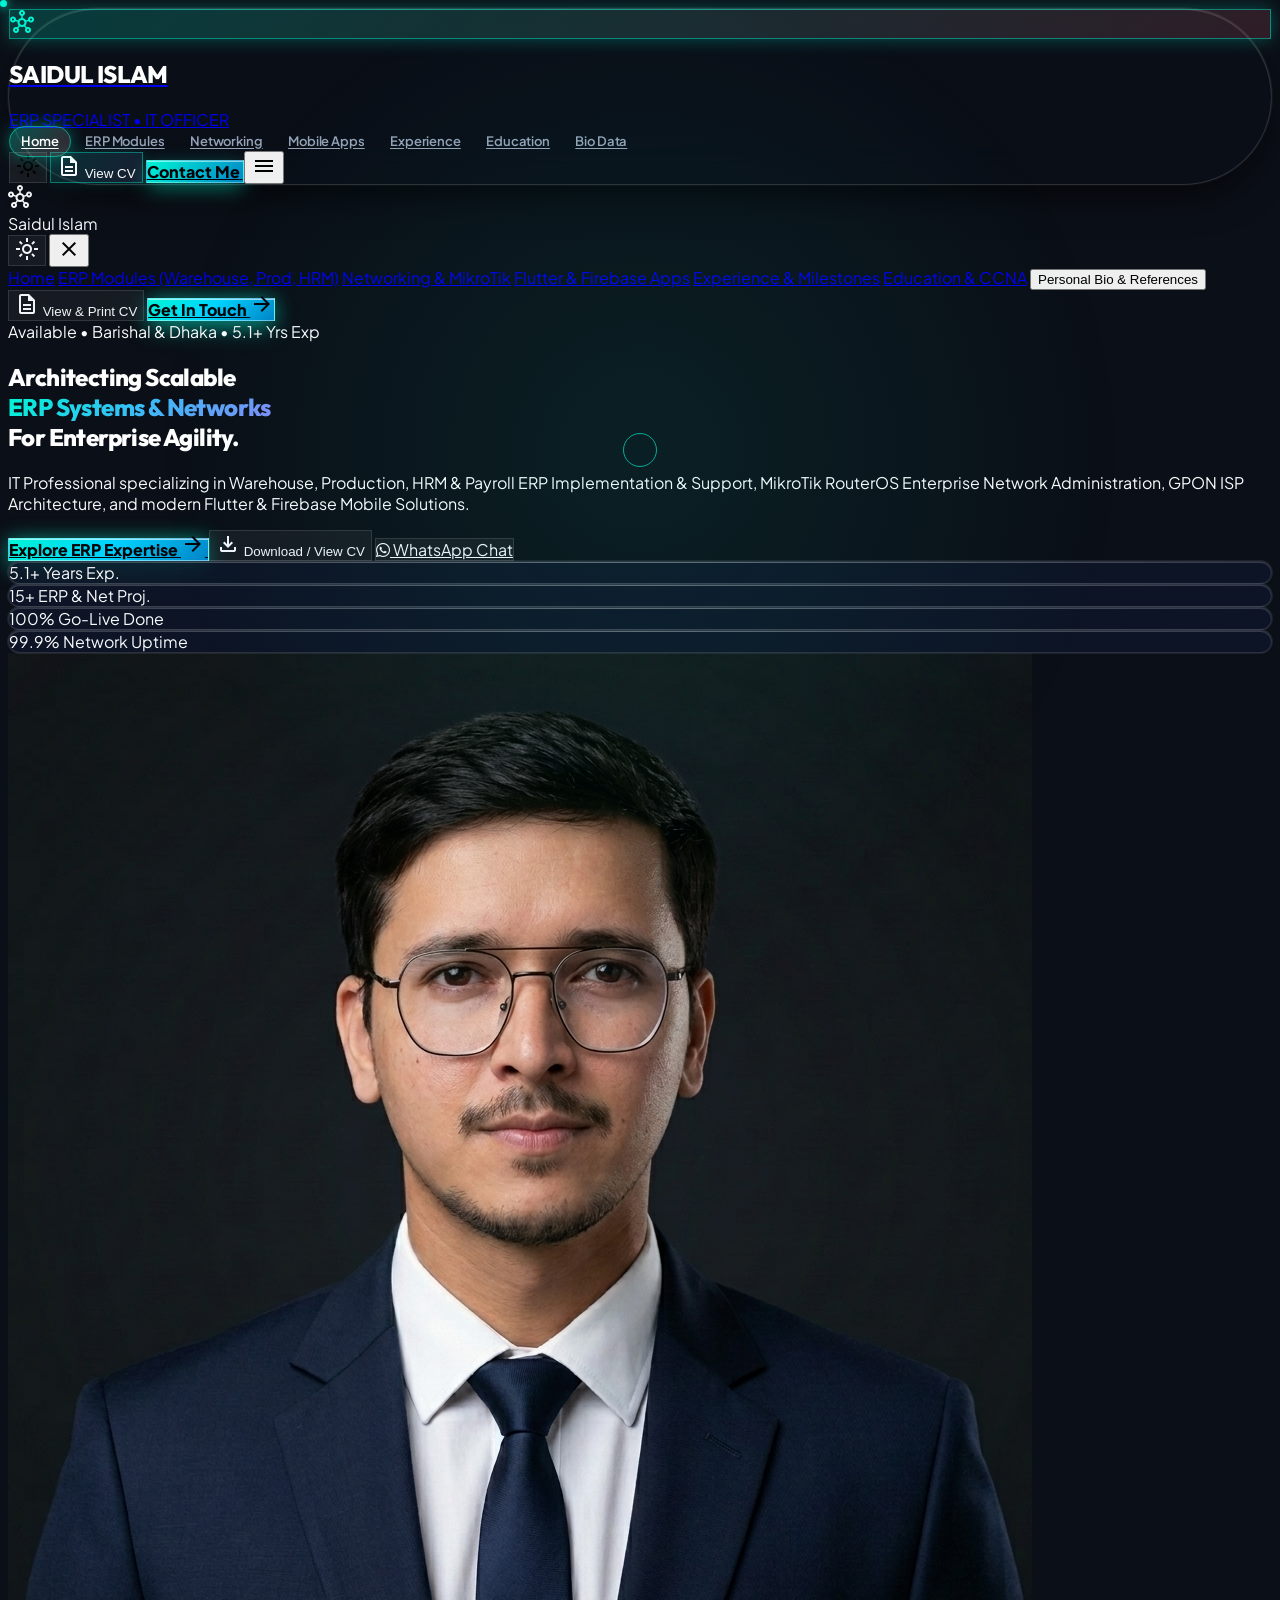
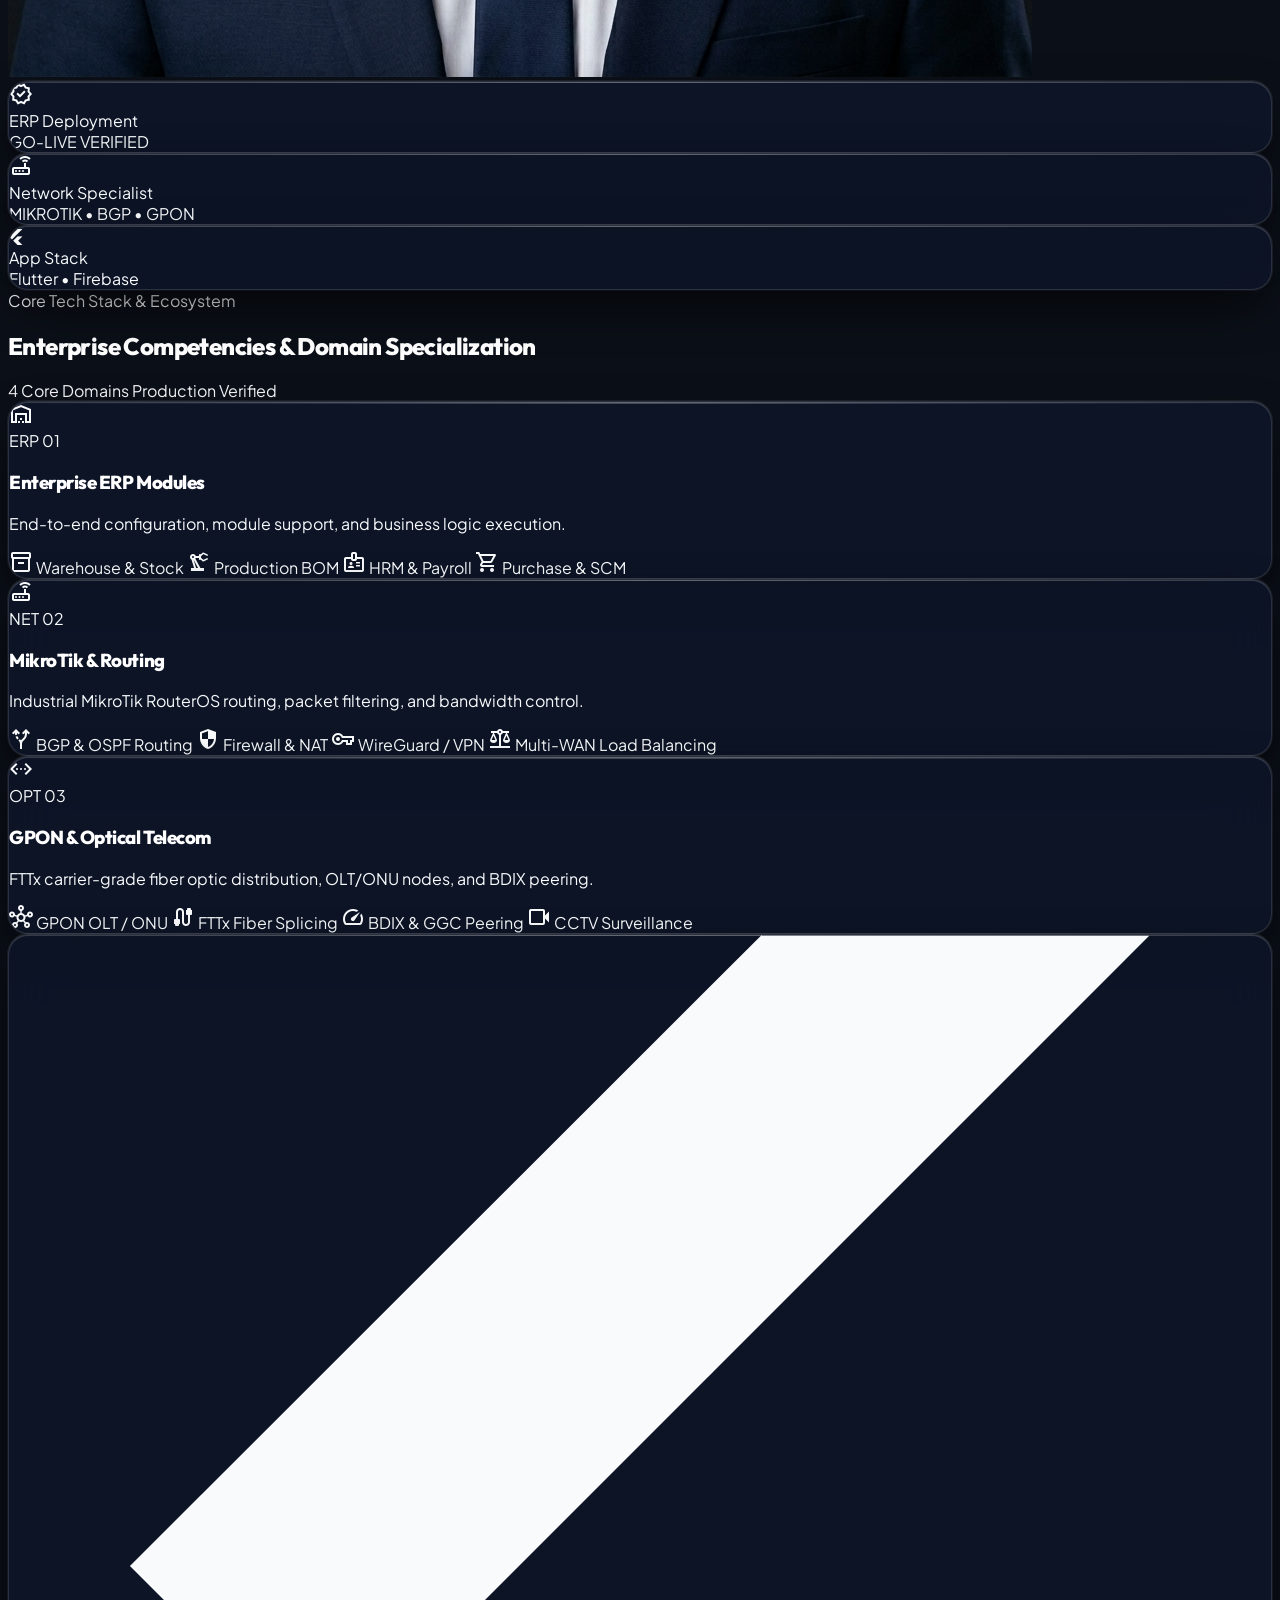
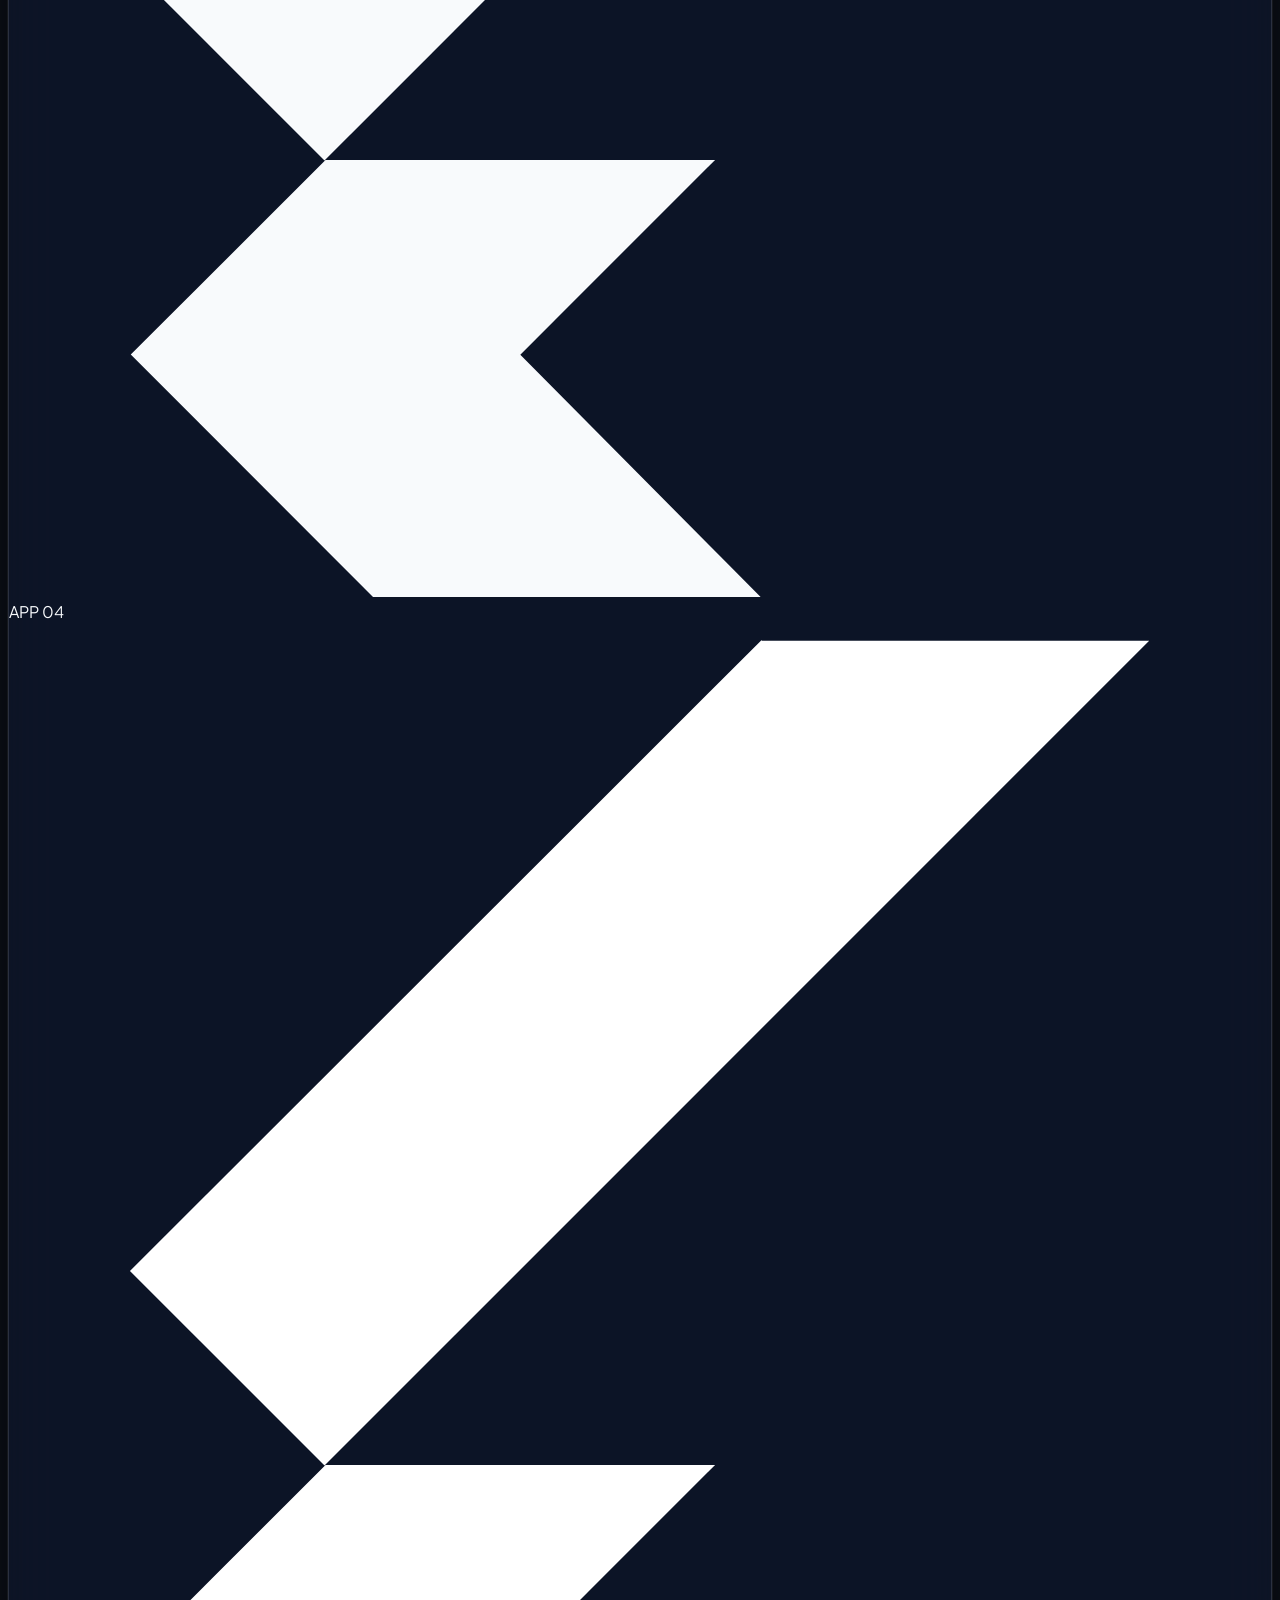
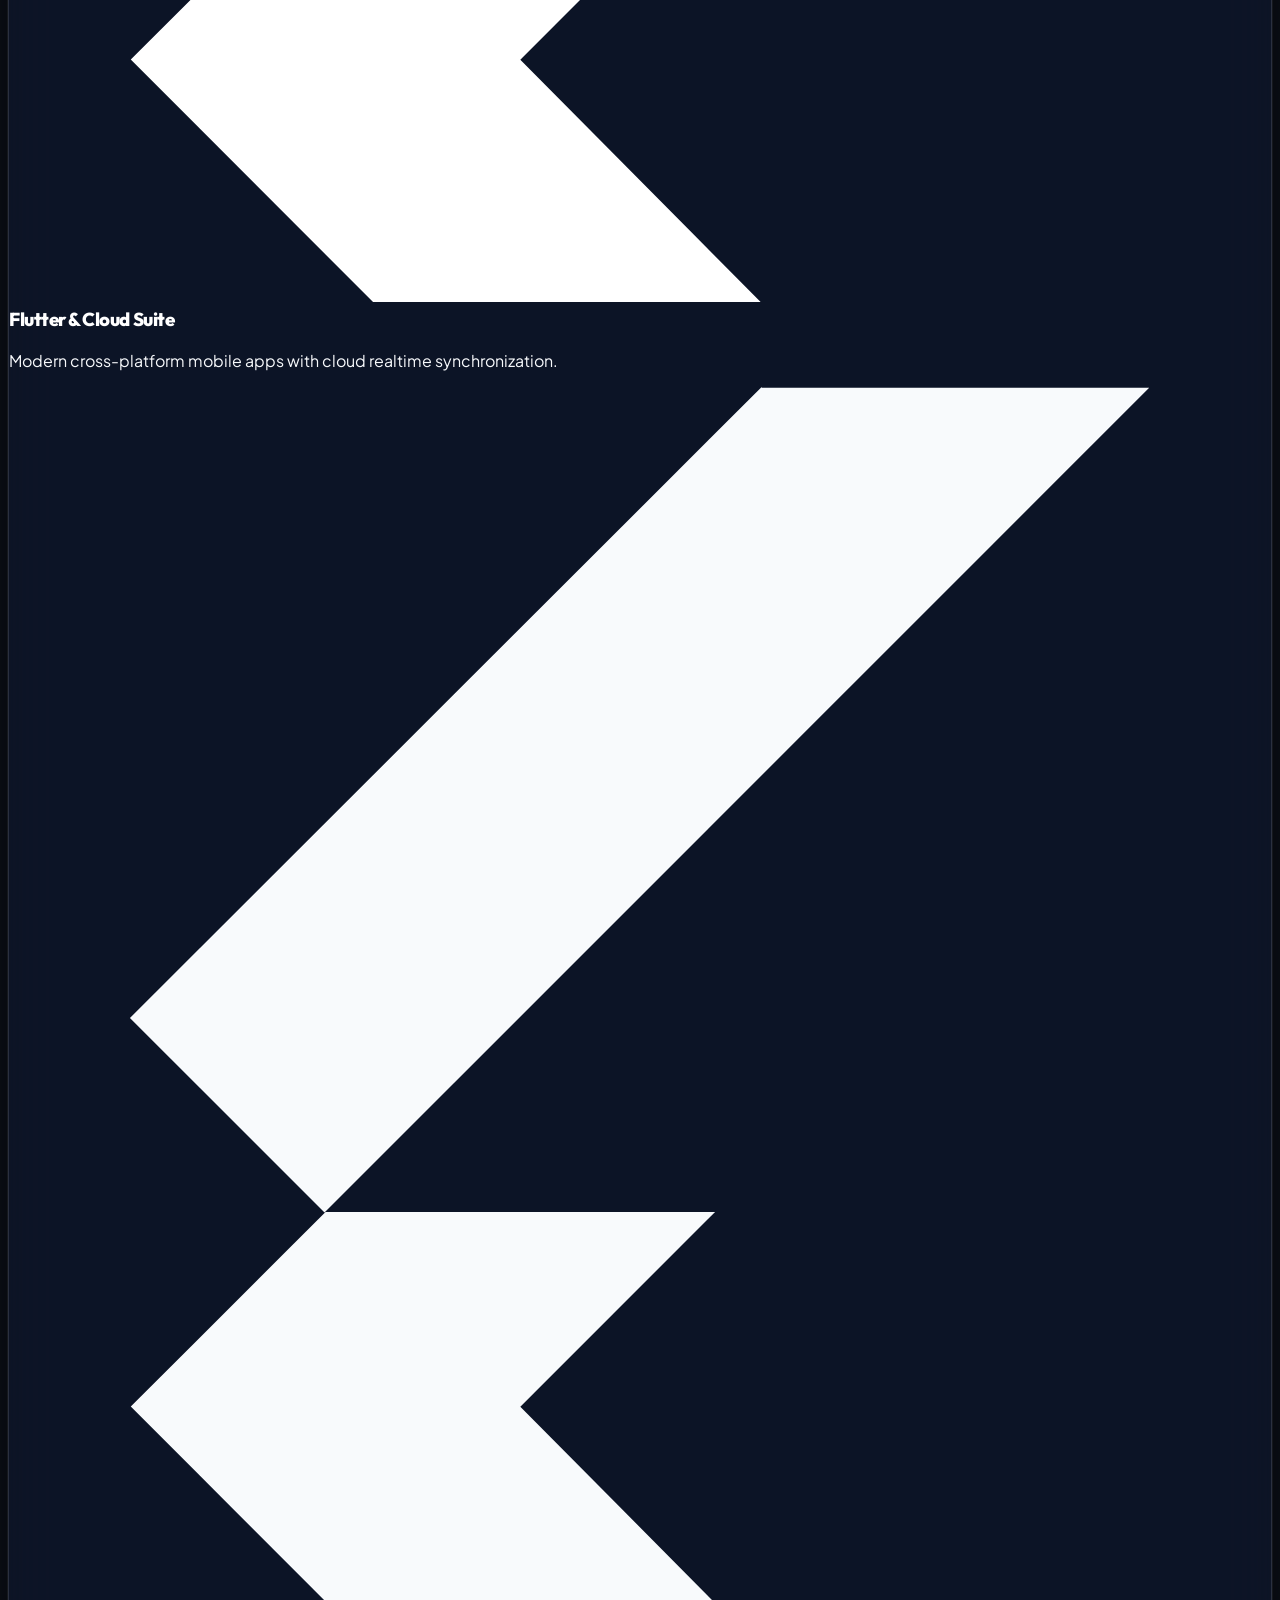
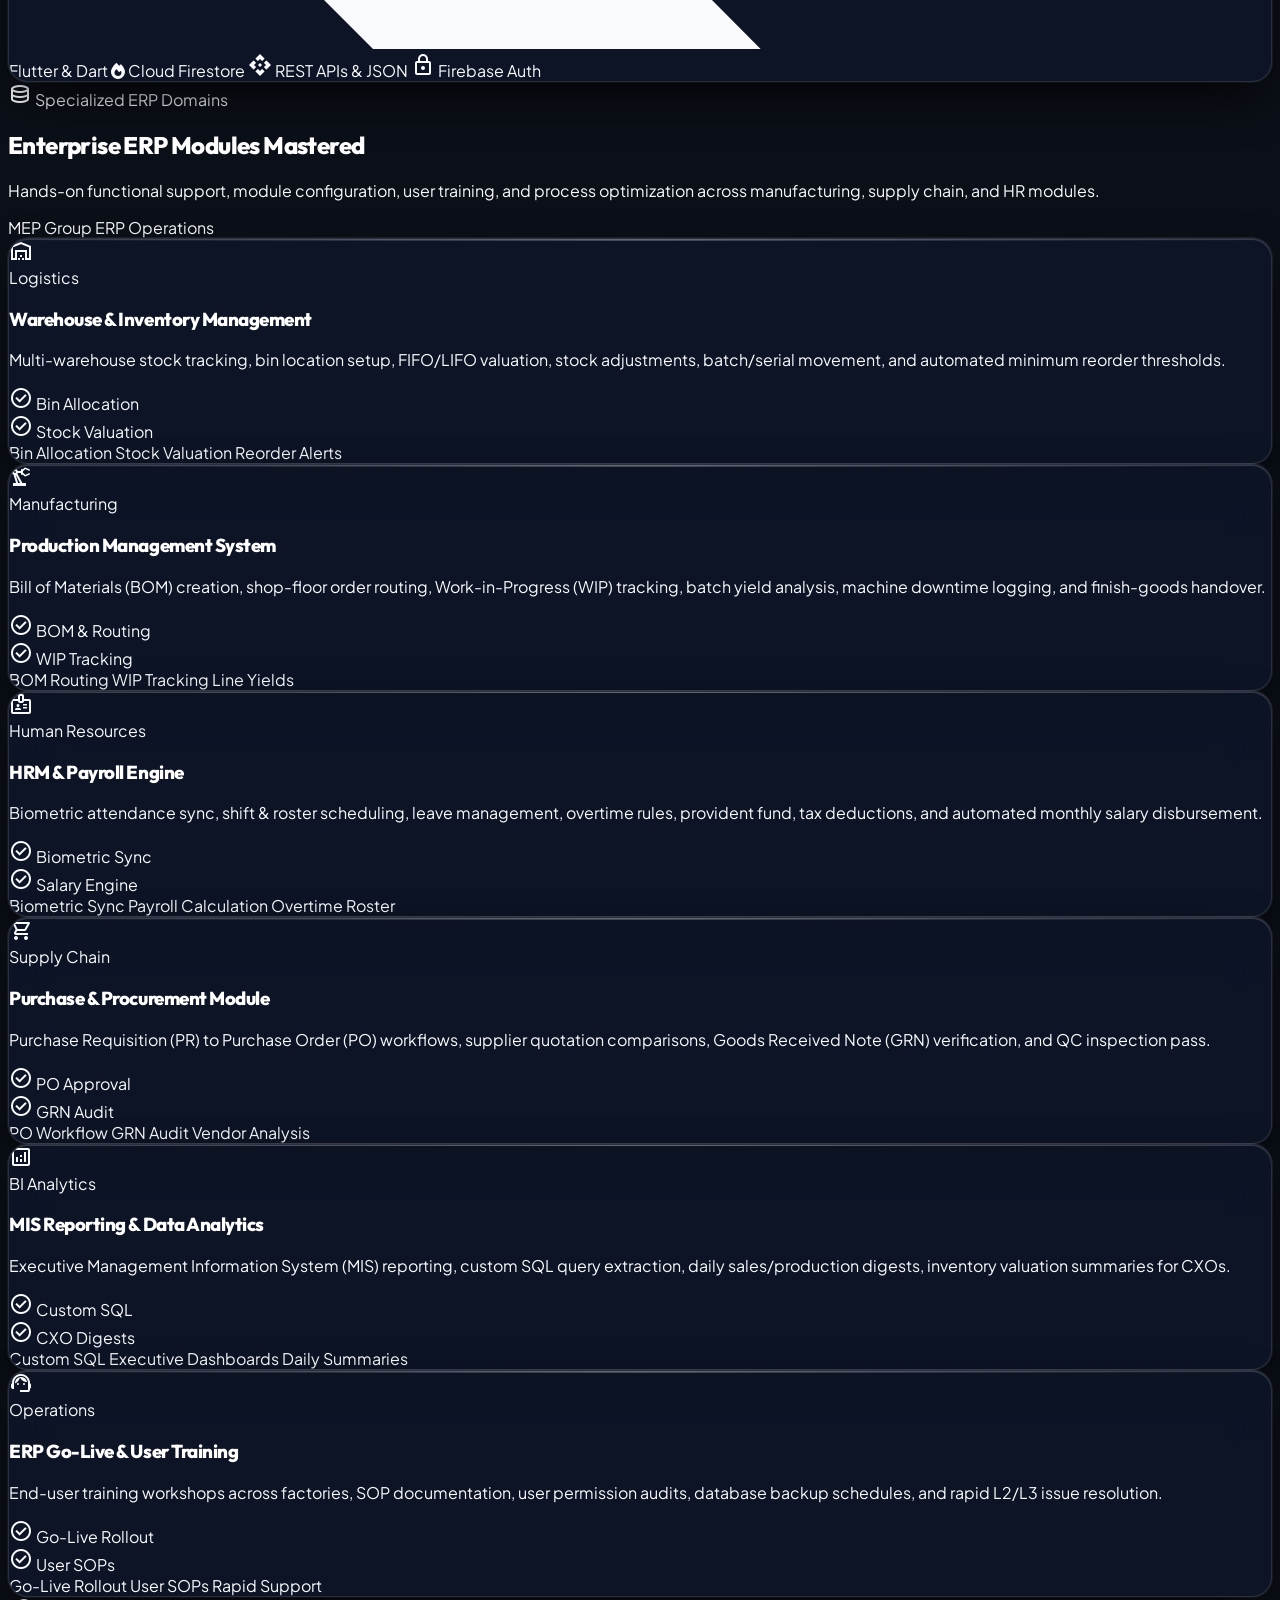
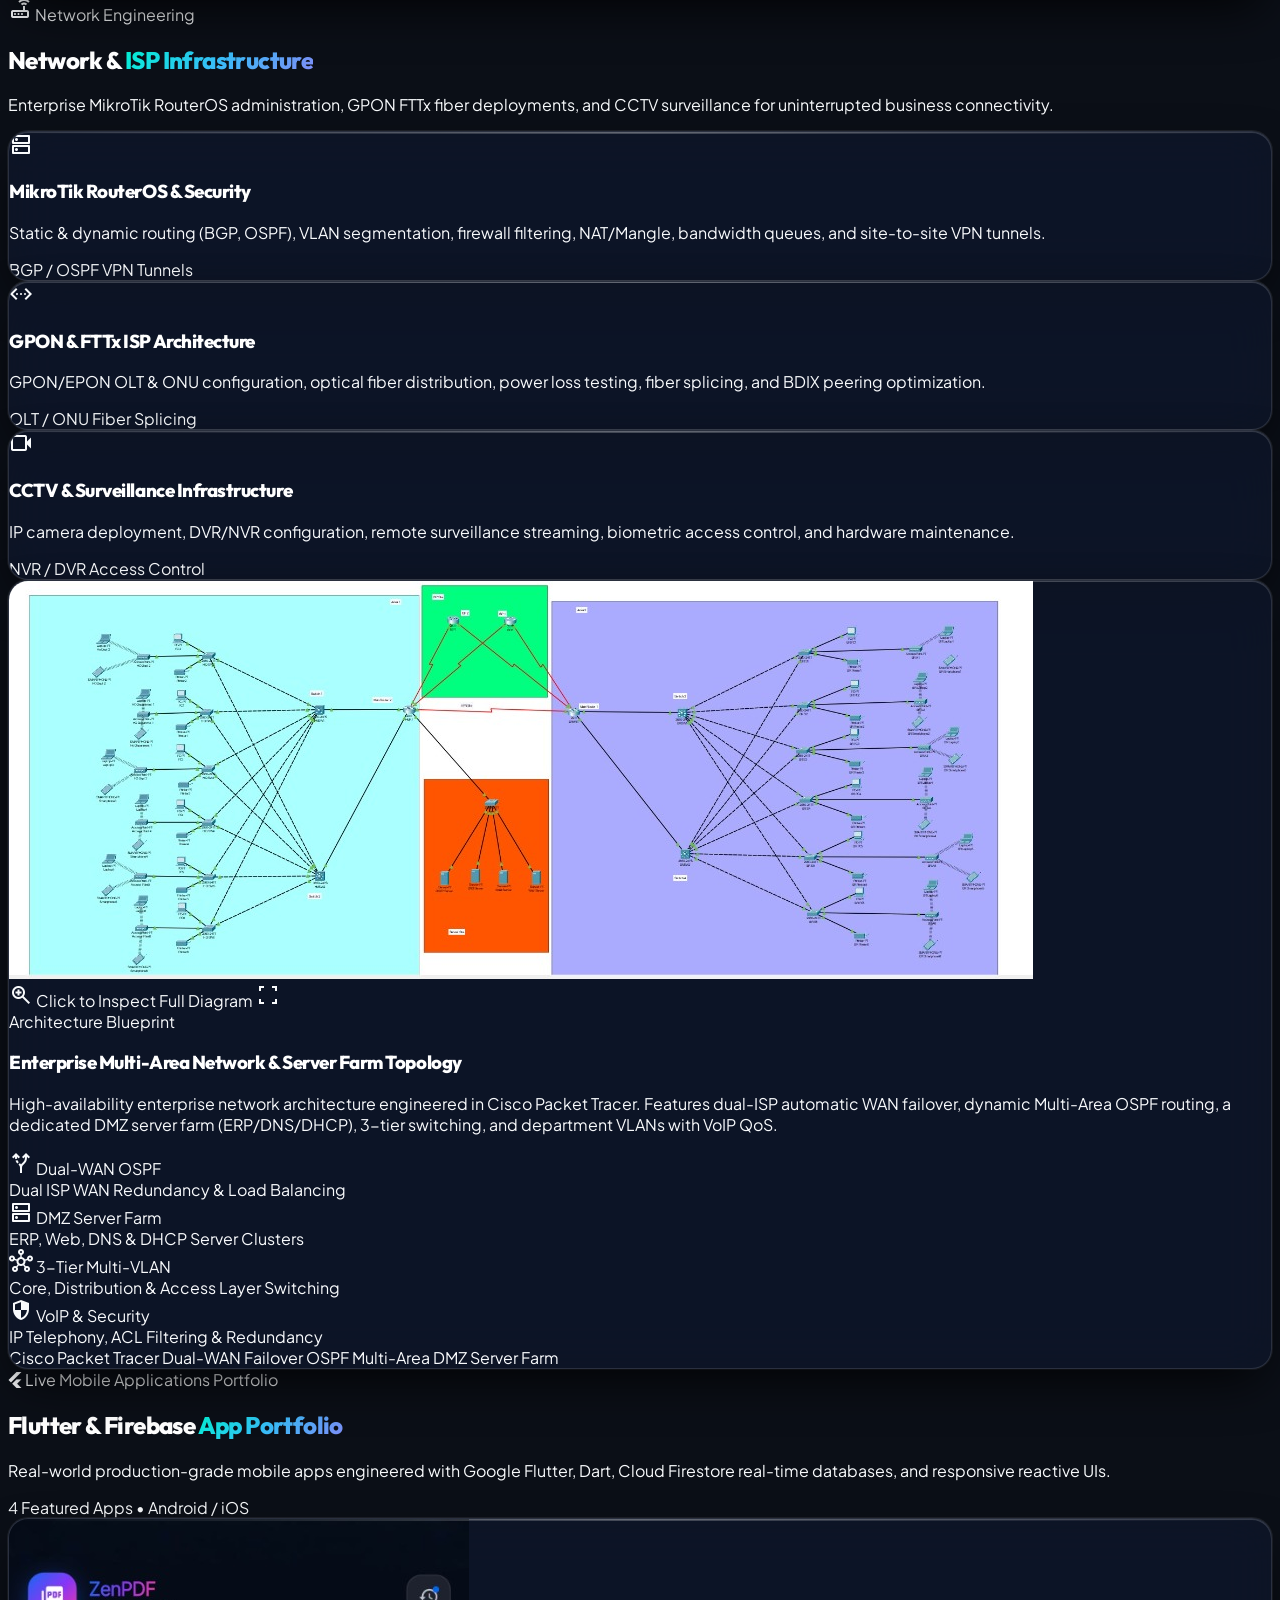
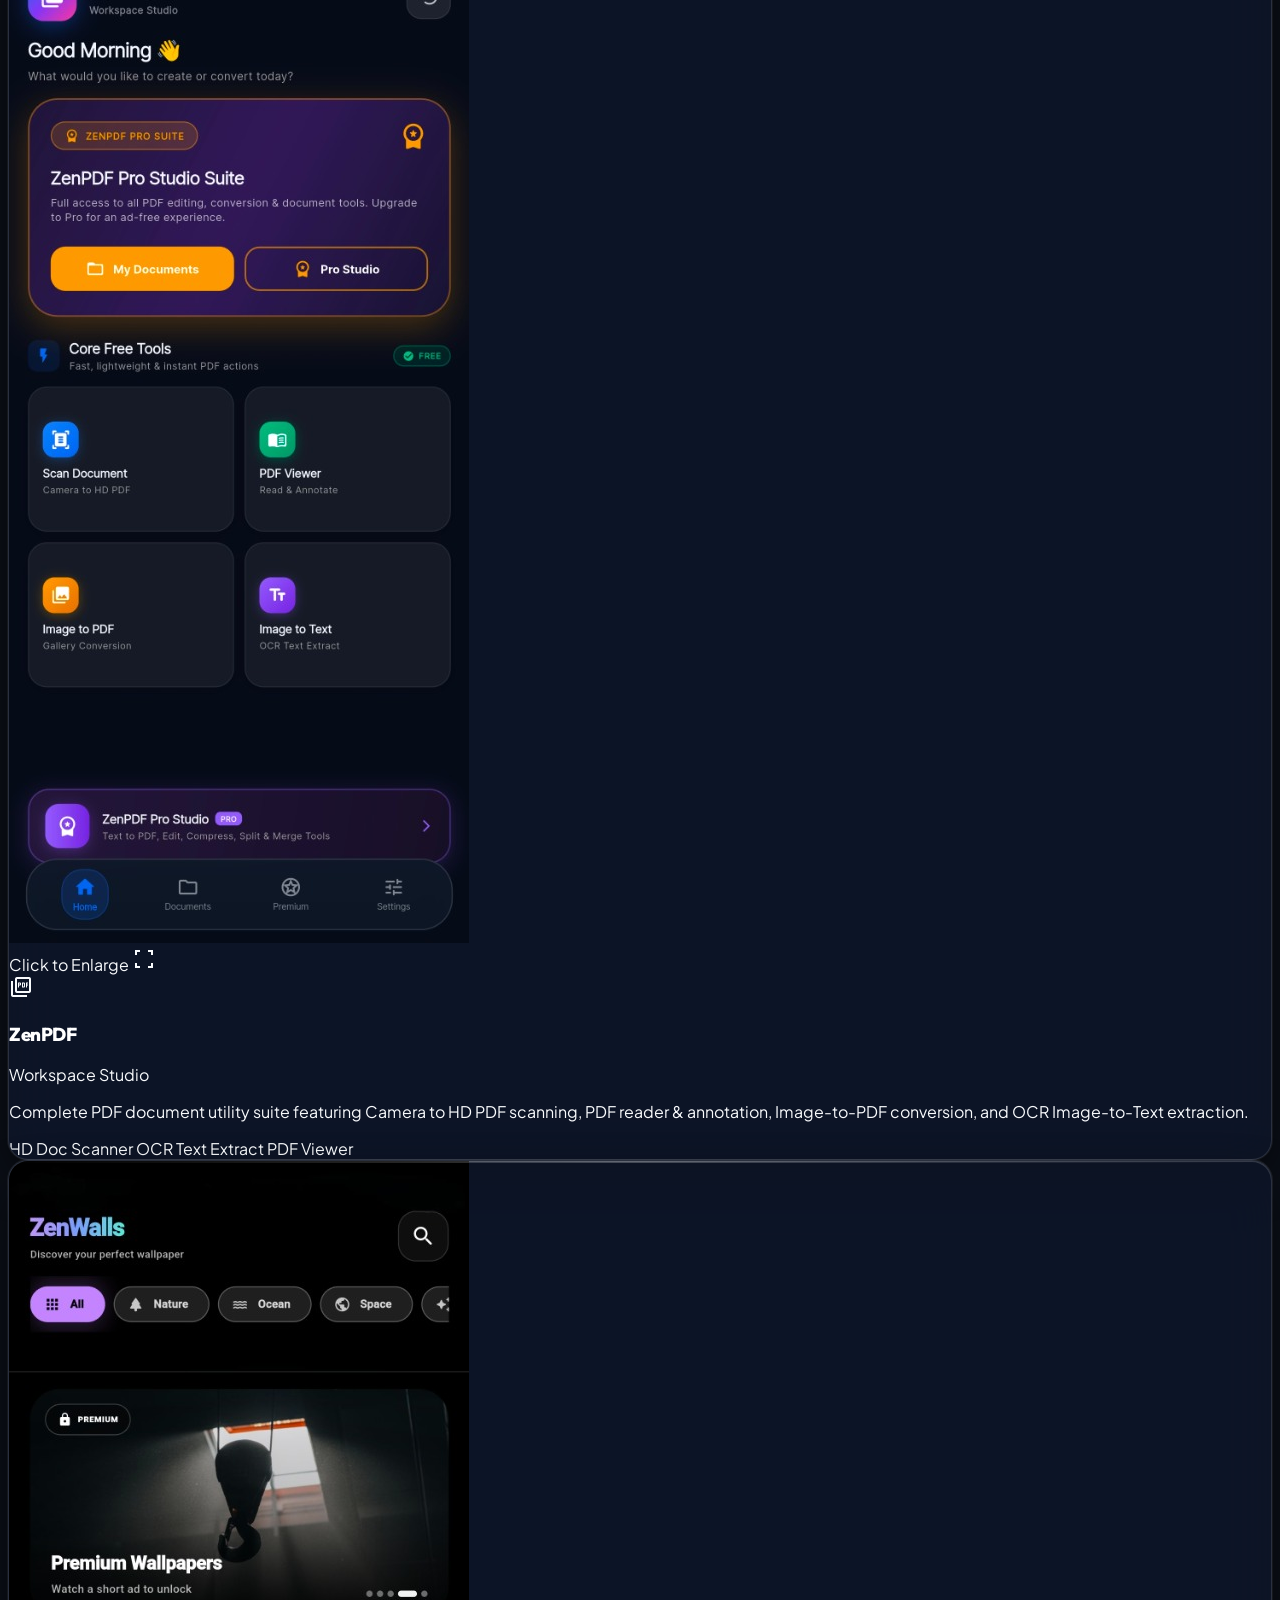
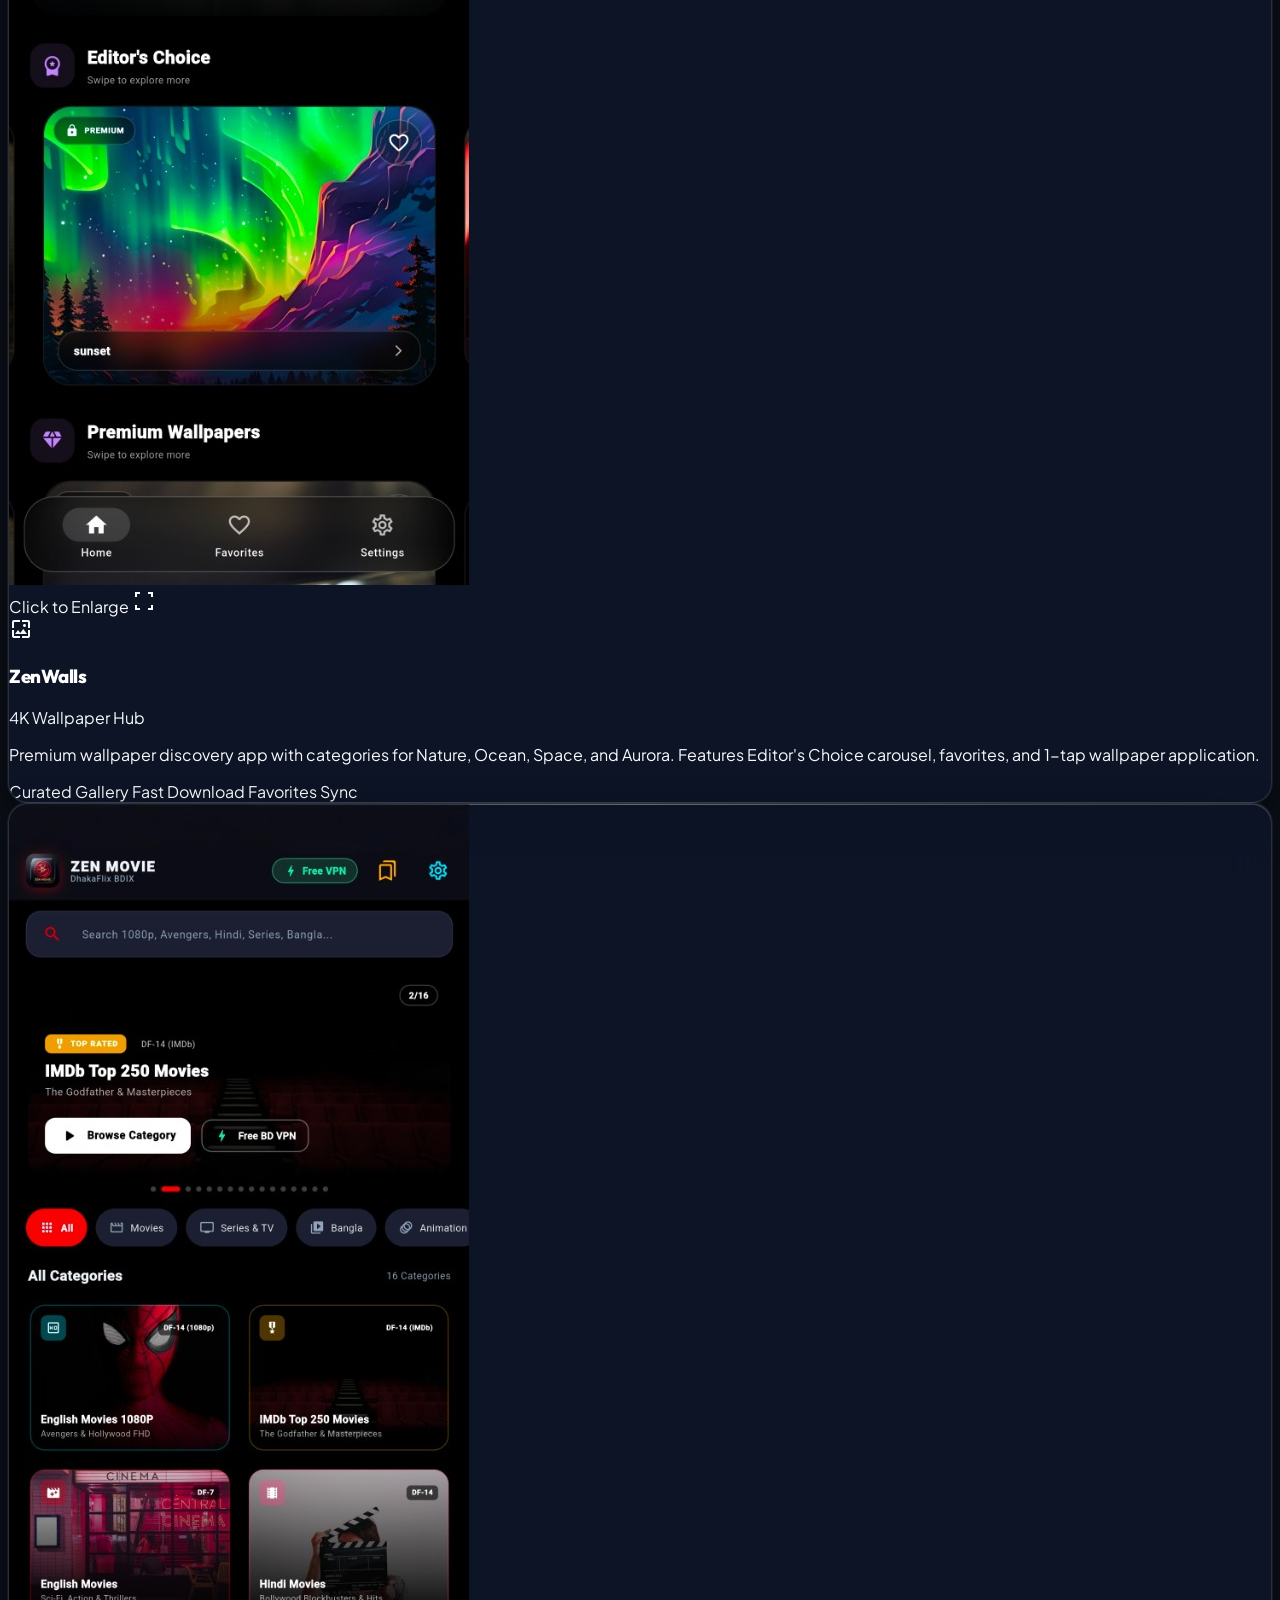
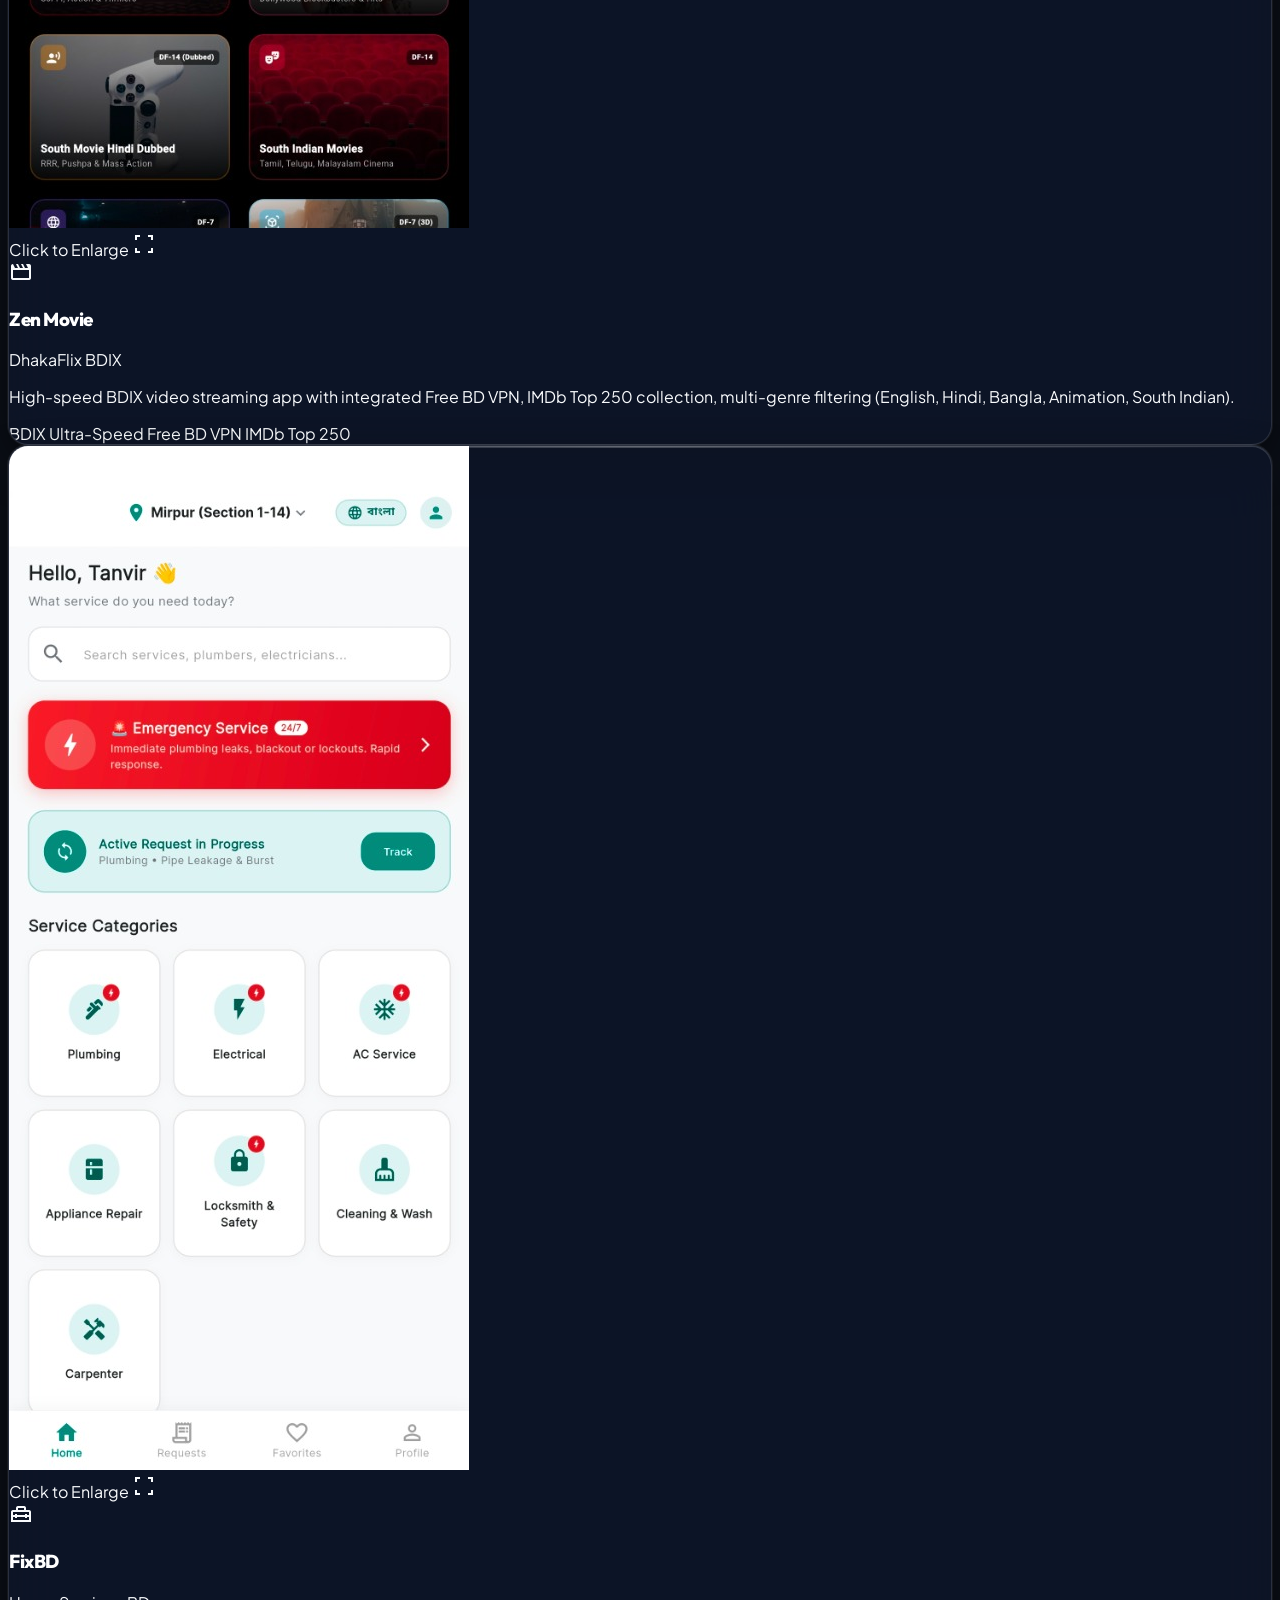
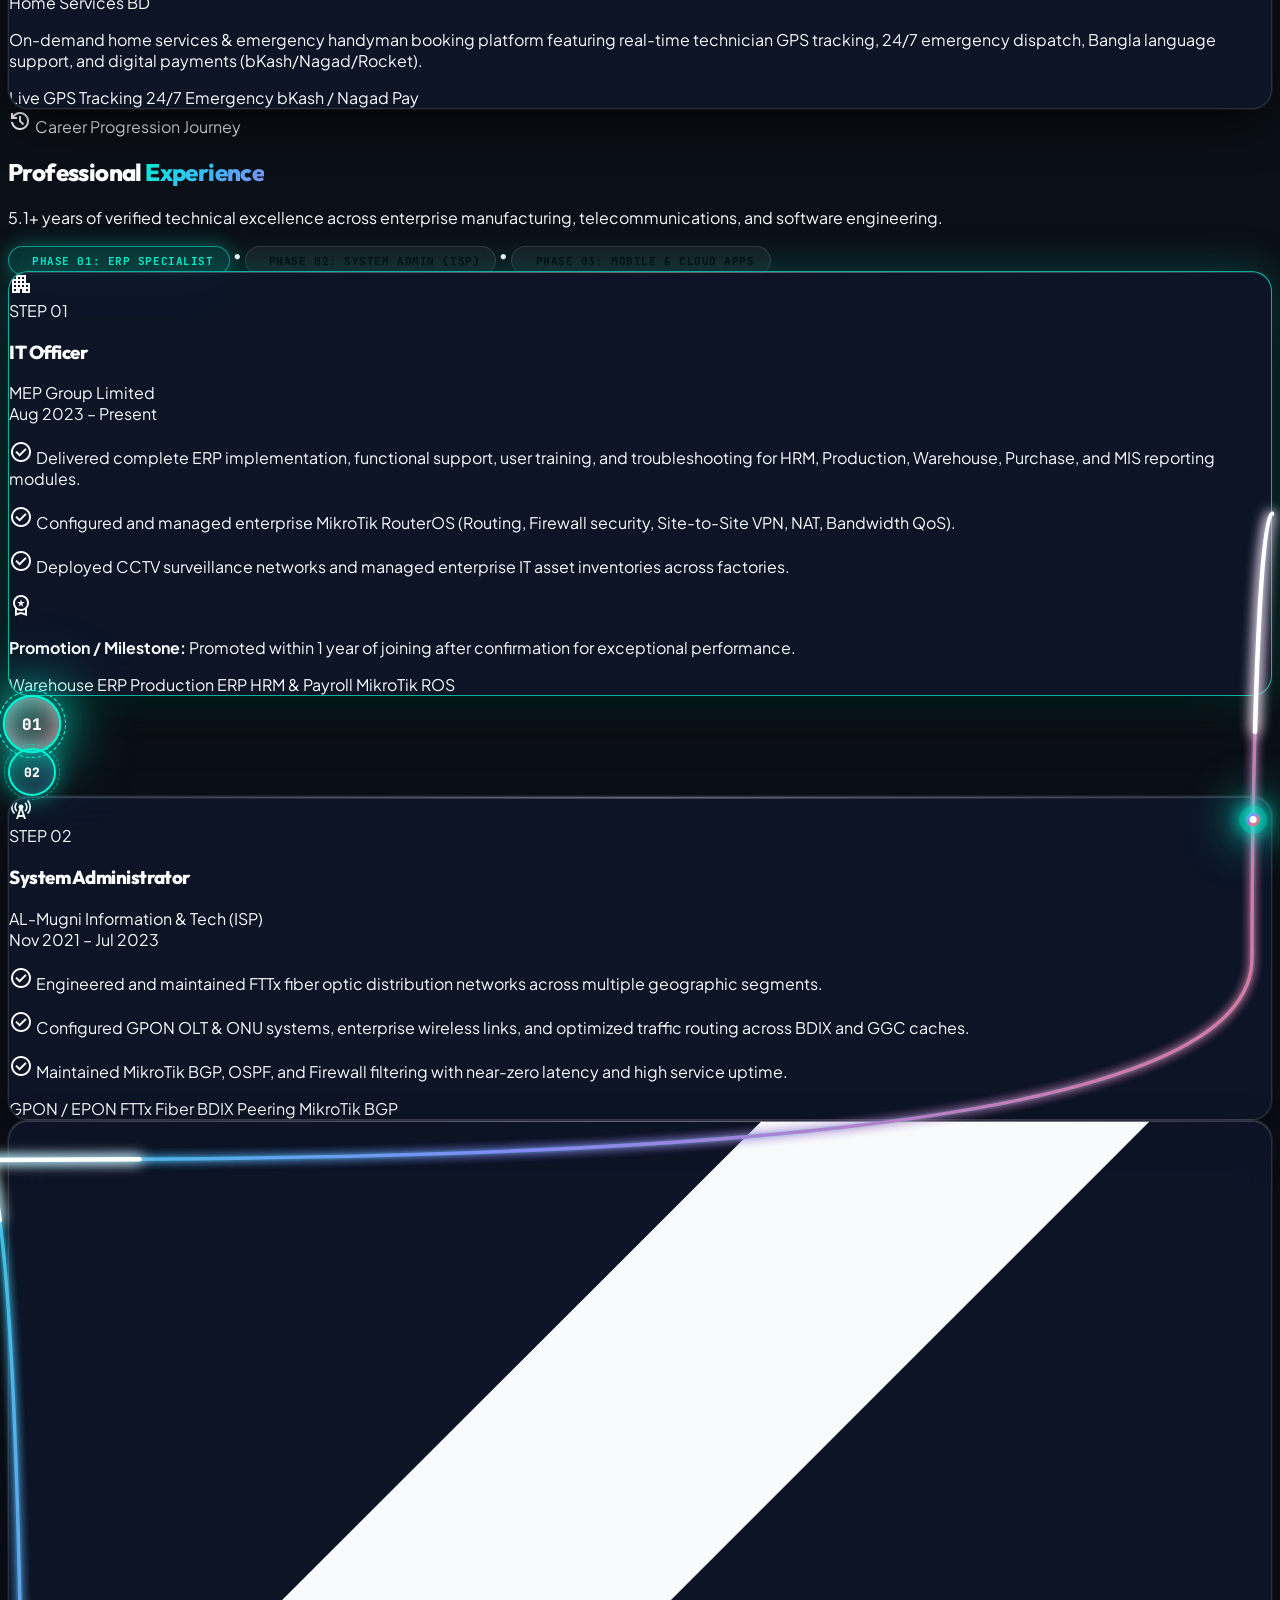
==== index.html @ 0e72897f "feat(game): add 2D sprite character animation system and mini-games suite" ====
<!DOCTYPE html>
<html class="dark" lang="en">
<head>
    <meta charset="utf-8"/>
    <meta content="width=device-width, initial-scale=1.0" name="viewport"/>
    
    <!-- Primary SEO Meta Tags -->
    <title>Saidul Islam | ERP Support Specialist, Network Administrator & IT Officer</title>
    <meta name="title" content="Saidul Islam | ERP Support Specialist, Network Administrator & IT Officer"/>
    <meta name="description" content="Portfolio of Saidul Islam - Experienced ERP Support Specialist & IT Professional specializing in Warehouse Management, Production Systems, HRM & Payroll, MikroTik RouterOS, GPON FTTx, and Flutter & Firebase App Development."/>
    <meta name="author" content="Saidul Islam (Oli)"/>
    <meta name="keywords" content="Saidul Islam, ERP Support Specialist, Warehouse Management, Production ERP, HRM Payroll, IT Officer, Network Administrator, MikroTik RouterOS, GPON FTTx, Flutter Developer, Firebase, MEP Group, Barisal, Dhaka, Bangladesh"/>
    <meta name="robots" content="index, follow"/>
    <link rel="canonical" href="https://saidulislam.dev/"/>

    <!-- Fonts and Icons -->
    <link href="https://fonts.googleapis.com" rel="preconnect"/>
    <link crossorigin="" href="https://fonts.gstatic.com" rel="preconnect"/>
    <link href="https://fonts.googleapis.com/css2?family=JetBrains+Mono:wght@400;500;600;700&family=Outfit:wght@400;500;600;700;800;900&family=Plus+Jakarta+Sans:wght@300;400;500;600;700;800&display=swap" rel="stylesheet"/>
    <link href="https://fonts.googleapis.com/css2?family=Material+Symbols+Outlined:wght,FILL@100..700,0..1&display=swap" rel="stylesheet"/>
    <link rel="stylesheet" href="https://cdnjs.cloudflare.com/ajax/libs/font-awesome/6.5.1/css/all.min.css"/>

    <!-- HTML2PDF for Ultra-Reliable PDF Generation (Local with CDN Fallback) -->
    <script src="assets/js/html2pdf.bundle.min.js?v=3.2.0"></script>
    <script>
      if (typeof html2pdf === 'undefined') {
        document.write('<script src="https://cdnjs.cloudflare.com/ajax/libs/html2pdf.js/0.10.1/html2pdf.bundle.min.js"><\/script>');
      }
    </script>

    <!-- Three.js CDN for Interactive 3D Enterprise Network Mesh -->
    <script src="https://cdnjs.cloudflare.com/ajax/libs/three.js/r128/three.min.js"></script>

    <!-- Tailwind CSS with custom styling tokens -->
    <script src="https://cdn.tailwindcss.com?plugins=forms,container-queries"></script>
    <script>
      tailwind.config = {
        darkMode: "class",
        theme: {
          extend: {
            colors: {
              "brand-cyan": "#00f5d4",
              "brand-indigo": "#818cf8",
              "brand-amber": "#f59e0b",
              "brand-emerald": "#10b981",
              "brand-sakura": "#fb7185",
              "bg-deep": "#020408",
              "bg-surface": "#060a14",
              "bg-card": "rgba(8, 14, 30, 0.74)",
              "text-muted": "#94a3b8",
            },
            fontFamily: {
              "sans": ["Plus Jakarta Sans", "sans-serif"],
              "heading": ["Outfit", "sans-serif"],
              "mono": ["JetBrains Mono", "monospace"]
            }
          },
        },
      }
    </script>

    <!-- Distinctive Custom CSS System -->
    <link rel="stylesheet" href="assets/css/style.css"/>

    <!-- Open Graph / Social Media -->
    <meta property="og:type" content="profile"/>
    <meta property="og:url" content="https://saidulislam.dev/"/>
    <meta property="og:title" content="Saidul Islam | ERP Support Specialist & IT Officer"/>
    <meta property="og:description" content="4.8+ Years hands-on expertise in Warehouse, Production, HRM & Payroll ERP Systems, MikroTik Network Administration, and Flutter & Firebase Mobile Solutions."/>
    <meta property="og:image" content="assets/images/saidul-avatar.jpg"/>

    <!-- Schema.org JSON-LD Structured Data -->
    <script type="application/ld+json">
    {
      "@context": "https://schema.org",
      "@type": "Person",
      "name": "Saidul Islam",
      "alternateName": "Saidul Islam Oli",
      "jobTitle": "ERP Support Specialist & IT Officer",
      "worksFor": {
        "@type": "Organization",
        "name": "MEP Group"
      },
      "url": "https://saidulislam.dev/",
      "image": "assets/images/saidul-avatar.jpg",
      "email": "mailto:saidulislamoli009@gmail.com",
      "telephone": "+8801799239023",
      "address": {
        "@type": "PostalAddress",
        "addressLocality": "Barishal Sadar",
        "addressRegion": "Barishal",
        "addressCountry": "Bangladesh"
      },
      "sameAs": [
        "https://www.linkedin.com/in/saidul-islam-8673ba303"
      ],
      "knowsAbout": [
        "Warehouse & Inventory Management ERP",
        "Production Management System Support",
        "HRM & Payroll Engine",
        "Purchase & Procurement ERP",
        "MIS Data Analytics",
        "MikroTik RouterOS",
        "GPON FTTx ISP Infrastructure",
        "Flutter & Firebase Mobile App Development",
        "CCTV Surveillance & IT Asset Management"
      ]
    }
    </script>
</head>
<body class="bg-bg-deep font-sans text-slate-300 antialiased overflow-x-hidden min-h-screen relative selection:bg-brand-cyan/25 selection:text-white">
    
    <!-- Deep Space Aurora Glows, Global 3D Network Canvas & Dynamic Mouse Animated Spotlight -->
    <div class="fixed inset-0 z-0 pointer-events-none aurora-bg"></div>
    <div id="mouse-glow-mesh"></div>
    <div id="global-3d-canvas-container"></div>
    <div class="fixed top-0 left-0 w-full h-full z-0 opacity-20 pointer-events-none grid-matrix"></div>
    
    <div class="relative z-10 flex min-h-screen w-full flex-col">

    <!-- =========================================================================
         1. FLOATING CYBER-GLASS NAVBAR (RESPONSIVE & COMPACT)
         ========================================================================= -->
    <div class="sticky top-2.5 sm:top-3.5 z-50 px-2 sm:px-4 md:px-6 w-full flex justify-center">
        <header class="portfolio-navbar-capsule max-w-[1240px] w-full flex items-center justify-between px-3 sm:px-4.5 py-1.5 sm:py-2 transition-all duration-300 gap-2 sm:gap-4">
            
            <!-- Brand Monogram -->
            <a href="#home" class="flex items-center gap-2.5 group shrink-0" aria-label="Saidul Islam Home">
                <div class="nav-brand-badge size-8 sm:size-8.5 flex items-center justify-center rounded-xl border text-primary shrink-0">
                    <span class="material-symbols-outlined text-lg sm:text-xl transition-transform duration-300 group-hover:rotate-12">hub</span>
                </div>
                <div class="flex flex-col shrink-0 justify-center">
                    <div class="flex items-center gap-1.5 whitespace-nowrap leading-tight">
                        <h2 class="nav-brand-title text-white text-xs sm:text-[13px] font-black tracking-tight font-heading group-hover:text-primary transition-colors">
                            SAIDUL ISLAM
                        </h2>
                        <span class="relative flex h-2 w-2 shrink-0">
                            <span class="animate-ping absolute inline-flex h-full w-full rounded-full bg-emerald-400 opacity-75"></span>
                            <span class="relative inline-flex rounded-full h-2 w-2 bg-emerald-500"></span>
                        </span>
                    </div>
                    <span class="nav-brand-subtitle text-[8.5px] sm:text-[9px] font-mono font-semibold text-slate-400 tracking-wider uppercase whitespace-nowrap group-hover:text-slate-300 transition-colors leading-tight mt-0.5">
                        ERP SPECIALIST <span class="text-primary font-bold">&bull;</span> IT OFFICER
                    </span>
                </div>
            </a>

            <!-- Desktop Navigation Links (Responsive, Single-Line, Clean Spacing) -->
            <nav class="hidden xl:flex items-center gap-0.5 p-1 rounded-full bg-white/[0.03] border border-white/5 shrink-0">
                <a class="nav-link-pill" href="#home">Home</a>
                <a class="nav-link-pill" href="#erp-core">ERP Modules</a>
                <a class="nav-link-pill" href="#networking">Networking</a>
                <a class="nav-link-pill" href="#flutter-hub">Mobile Apps</a>
                <a class="nav-link-pill" href="#experience">Experience</a>
                <a class="nav-link-pill" href="#education">Education</a>
                <a class="nav-link-pill open-bio-btn cursor-pointer" href="#profile">Bio Data</a>
            </nav>

            <!-- Actions (Theme Toggle, View CV, Contact) -->
            <div class="flex items-center gap-1.5 sm:gap-2 shrink-0">
                
                <!-- Theme Toggle Button -->
                <button class="theme-toggle-btn nav-action-btn size-8 sm:size-8.5 rounded-xl flex items-center justify-center cursor-pointer text-slate-300 hover:text-white transition-all shrink-0" title="Toggle Light / Dark Mode" aria-label="Toggle Theme">
                    <span class="material-symbols-outlined text-base sm:text-lg theme-icon transition-transform duration-300">light_mode</span>
                </button>

                <!-- View CV Button -->
                <button class="hidden sm:flex open-resume-btn nav-cv-btn px-3.5 py-1.5 rounded-xl text-xs font-bold items-center gap-1.5 cursor-pointer transition-all whitespace-nowrap shrink-0">
                    <span class="material-symbols-outlined text-xs text-primary">description</span>
                    <span>View CV</span>
                </button>
                
                <!-- Contact Me Button -->
                <a class="hidden lg:inline-flex nav-contact-btn px-4 py-1.5 rounded-xl text-xs font-black shadow-lg transition-all whitespace-nowrap shrink-0" href="#contact">
                    <span>Contact Me</span>
                </a>

                <!-- Mobile Menu Toggle -->
                <button id="mobile-menu-btn" class="xl:hidden flex items-center justify-center p-1 text-slate-300 hover:text-white transition-colors cursor-pointer shrink-0" aria-label="Toggle Menu">
                    <span class="material-symbols-outlined text-2xl">menu</span>
                </button>
            </div>
        </header>
    </div>

    <!-- Mobile Slide Drawer -->
    <div id="mobile-nav-menu" class="fixed inset-0 z-[60] bg-[#030712]/95 backdrop-blur-2xl transform translate-x-full transition-transform duration-300 pointer-events-none lg:hidden flex flex-col">
        <div class="flex items-center justify-between px-6 py-5 border-b border-white/10 pointer-events-auto">
            <div class="flex items-center gap-3">
                <div class="size-9 rounded-xl bg-brand-cyan/20 border border-brand-cyan/40 flex items-center justify-center text-brand-cyan">
                    <span class="material-symbols-outlined text-xl">hub</span>
                </div>
                <span class="text-white font-bold tracking-tight font-heading">Saidul Islam</span>
            </div>
            <div class="flex items-center gap-2">
                <button class="theme-toggle-btn btn-ghost-glass size-9 rounded-xl flex items-center justify-center cursor-pointer text-slate-300 hover:text-brand-cyan" title="Toggle Light / Dark Mode">
                    <span class="material-symbols-outlined text-lg theme-icon">light_mode</span>
                </button>
                <button id="mobile-close-btn" class="p-2 text-slate-300 hover:text-brand-cyan transition-colors cursor-pointer rounded-full hover:bg-white/5" aria-label="Close Menu">
                    <span class="material-symbols-outlined text-3xl">close</span>
                </button>
            </div>
        </div>
        <div class="flex-1 flex flex-col justify-center items-center gap-6 pointer-events-auto px-6 py-8">
            <a class="mobile-nav-link text-slate-200 text-lg font-bold hover:text-brand-cyan transition-colors" href="#home">Home</a>
            <a class="mobile-nav-link text-slate-200 text-lg font-bold hover:text-brand-cyan transition-colors" href="#erp-core">ERP Modules (Warehouse, Prod, HRM)</a>
            <a class="mobile-nav-link text-slate-200 text-lg font-bold hover:text-brand-cyan transition-colors" href="#networking">Networking & MikroTik</a>
            <a class="mobile-nav-link text-slate-200 text-lg font-bold hover:text-brand-cyan transition-colors" href="#flutter-hub">Flutter & Firebase Apps</a>
            <a class="mobile-nav-link text-slate-200 text-lg font-bold hover:text-brand-cyan transition-colors" href="#experience">Experience & Milestones</a>
            <a class="mobile-nav-link text-slate-200 text-lg font-bold hover:text-brand-cyan transition-colors" href="#education">Education & CCNA</a>
            <button class="open-bio-btn mobile-nav-link text-slate-200 text-lg font-bold hover:text-brand-cyan transition-colors">Personal Bio & References</button>
            
            <div class="w-full flex flex-col gap-3 mt-4 pt-4 border-t border-white/10">
                <button class="open-resume-btn btn-ghost-glass w-full py-3.5 rounded-xl text-sm font-semibold flex justify-center items-center gap-2">
                    <span class="material-symbols-outlined text-brand-cyan text-base">description</span> View & Print CV
                </button>
                <a class="mobile-nav-link btn-signature-cyan w-full py-3.5 rounded-xl text-sm font-black flex justify-center items-center gap-2" href="#contact">
                    Get In Touch <span class="material-symbols-outlined text-base">arrow_forward</span>
                </a>
            </div>
        </div>
    </div>

    <!-- =========================================================================
         MAIN CONTENT AREA
         ========================================================================= -->
    <main class="flex-1 w-full">

        <!-- =====================================================================
             2. SIGNATURE BENTO HERO SECTION
             ===================================================================== -->
        <section id="home" class="w-full flex flex-col items-center pt-6 sm:pt-8 md:pt-10 pb-20 px-4 md:px-8 lg:px-16 relative overflow-hidden">
            
            <div class="max-w-[1240px] w-full grid grid-cols-1 lg:grid-cols-12 gap-8 items-center relative z-10">
                
                <!-- Left Details (Cols 1 to 7) -->
                <div class="lg:col-span-7 flex flex-col gap-6 order-2 lg:order-1">
                    
                    <!-- Live Status Badge -->
                    <div class="inline-flex items-center gap-3 px-4 py-1.5 rounded-full bg-white/[0.04] border border-white/10 w-fit backdrop-blur-md shadow-inner">
                        <span class="relative flex h-2.5 w-2.5">
                            <span class="animate-ping absolute inline-flex h-full w-full rounded-full bg-brand-emerald opacity-75"></span>
                            <span class="relative inline-flex rounded-full h-2.5 w-2.5 bg-brand-emerald"></span>
                        </span>
                        <span class="text-xs font-mono font-semibold text-slate-300 tracking-wider uppercase">
                            Available &bull; Barishal & Dhaka &bull; <span class="dynamic-exp-short">4.8+</span> Yrs Exp
                        </span>
                    </div>

                    <!-- Main Dynamic Headline -->
                    <h1 class="text-4xl sm:text-5xl md:text-6xl font-black text-white tracking-tight leading-[1.08] font-heading">
                        Architecting Scalable <br/>
                        <span class="text-gradient-cyan">ERP Systems & Networks</span> <br/>
                        For Enterprise Agility.
                    </h1>

                    <!-- Professional Summary -->
                    <p class="text-slate-300 text-base md:text-lg font-light leading-relaxed max-w-2xl border-l-2 border-brand-cyan/40 pl-4 py-1">
                        IT Professional specializing in <strong class="text-white font-semibold">Warehouse, Production, HRM & Payroll ERP Implementation & Support</strong>, MikroTik RouterOS Enterprise Network Administration, GPON ISP Architecture, and modern <strong class="text-brand-cyan font-semibold">Flutter & Firebase Mobile Solutions</strong>.
                    </p>

                    <!-- CTAs -->
                    <div class="flex flex-wrap gap-4 pt-2">
                        <a href="#erp-core" class="btn-signature-cyan px-7 py-3.5 rounded-xl text-sm font-black flex items-center gap-2 group">
                            <span>Explore ERP Expertise</span>
                            <span class="material-symbols-outlined text-lg group-hover:translate-x-1 transition-transform">arrow_forward</span>
                        </a>
                        <button class="open-resume-btn btn-ghost-glass px-6 py-3.5 rounded-xl text-sm font-bold flex items-center gap-2 group cursor-pointer">
                            <span class="material-symbols-outlined text-brand-cyan group-hover:scale-110 transition-transform">download</span>
                            <span>Download / View CV</span>
                        </button>
                        <a href="https://wa.me/8801799239023" target="_blank" class="btn-ghost-glass px-6 py-3.5 rounded-xl text-sm font-bold flex items-center gap-2 group hover:border-green-500/50 hover:text-green-400">
                            <i class="fa-brands fa-whatsapp text-lg text-green-400"></i>
                            <span>WhatsApp Chat</span>
                        </a>
                    </div>

                    <!-- Bento Stats Strip -->
                    <div class="grid grid-cols-2 sm:grid-cols-4 gap-3 mt-4 pt-6 border-t border-white/10">
                        
                        <div class="bento-card p-4 rounded-xl flex flex-col gap-0.5">
                            <span class="text-2xl sm:text-3xl font-black text-white font-heading tracking-tight flex items-baseline">
                                <span class="counter dynamic-exp-counter" data-target="4.8">0</span><span class="text-brand-cyan ml-0.5">+</span>
                            </span>
                            <span class="text-[10px] font-mono font-bold text-slate-400 uppercase">Years Exp.</span>
                        </div>

                        <div class="bento-card p-4 rounded-xl flex flex-col gap-0.5">
                            <span class="text-2xl sm:text-3xl font-black text-white font-heading tracking-tight flex items-baseline">
                                <span class="counter" data-target="15">0</span><span class="text-brand-cyan ml-0.5">+</span>
                            </span>
                            <span class="text-[10px] font-mono font-bold text-slate-400 uppercase">ERP & Net Proj.</span>
                        </div>

                        <div class="bento-card p-4 rounded-xl flex flex-col gap-0.5">
                            <span class="text-2xl sm:text-3xl font-black text-white font-heading tracking-tight flex items-baseline">
                                <span class="counter" data-target="100">0</span><span class="text-brand-emerald ml-0.5">%</span>
                            </span>
                            <span class="text-[10px] font-mono font-bold text-slate-400 uppercase">Go-Live Done</span>
                        </div>

                        <div class="bento-card p-4 rounded-xl flex flex-col gap-0.5">
                            <span class="text-2xl sm:text-3xl font-black text-white font-heading tracking-tight flex items-baseline">
                                <span class="counter" data-target="99.9">0</span><span class="text-brand-cyan ml-0.5">%</span>
                            </span>
                            <span class="text-[10px] font-mono font-bold text-slate-400 uppercase">Network Uptime</span>
                        </div>

                    </div>

                </div>

                <!-- Right Visual Hero Card (Cols 8 to 12) with Suit Portrait -->
                <div class="lg:col-span-5 flex justify-center relative order-1 lg:order-2">
                    <div class="relative w-80 h-80 sm:w-96 sm:h-96 md:w-[440px] md:h-[440px]">
                        
                        <!-- Ambient Neon Rings -->
                        <div class="absolute inset-0 bg-gradient-to-tr from-brand-cyan/25 via-brand-indigo/20 to-brand-amber/15 rounded-3xl blur-3xl"></div>
                        <div class="absolute -inset-4 border border-dashed border-brand-cyan/25 rounded-3xl animate-orbit"></div>
                        <div class="absolute -inset-1 border border-white/10 rounded-3xl"></div>

                        <!-- Squircle Avatar Container with Suit Coat Image -->
                        <div class="absolute inset-0 rounded-3xl overflow-hidden border-2 border-white/15 bg-gradient-to-b from-white/10 via-[#0a0e1a] to-bg-deep backdrop-blur-xl shadow-2xl p-2.5">
                            <div class="w-full h-full rounded-2xl overflow-hidden relative bg-[#090d17]">
                                <img src="assets/images/saidul-avatar.jpg" alt="Saidul Islam - ERP Support Specialist & IT Officer" class="w-full h-full object-cover object-[center_12%] hover:scale-105 transition-transform duration-700">
                                <div class="absolute inset-0 bg-gradient-to-t from-bg-deep/80 via-transparent to-transparent pointer-events-none"></div>
                            </div>
                        </div>

                        <!-- Telemetry Badge 1: ERP Go-Live (Top Right) -->
                        <div class="absolute -right-3 top-4 md:-right-6 md:top-8 bento-card p-3 sm:p-4 rounded-2xl flex items-center gap-3 border border-brand-emerald/30 shadow-2xl backdrop-blur-xl animate-float-1 z-20 hover:scale-105 transition-transform cursor-default">
                            <div class="size-10 rounded-xl bg-brand-emerald/20 border border-brand-emerald/40 flex items-center justify-center text-brand-emerald shadow-[0_0_15px_rgba(16,185,129,0.35)]">
                                <span class="material-symbols-outlined text-xl">verified</span>
                            </div>
                            <div>
                                <div class="text-[9px] font-mono font-bold text-slate-400 uppercase tracking-widest">ERP Deployment</div>
                                <div class="text-xs sm:text-sm font-black text-white font-heading">GO-LIVE VERIFIED</div>
                            </div>
                        </div>

                        <!-- Telemetry Badge 2: Network Specialist (Bottom Left) -->
                        <div class="absolute -left-3 bottom-6 md:-left-6 md:bottom-10 bento-card p-3 sm:p-4 rounded-2xl flex items-center gap-3 border border-primary/40 shadow-2xl backdrop-blur-xl animate-float-2 z-20 hover:scale-105 transition-transform cursor-default">
                            <div class="size-10 rounded-xl bg-primary/20 border border-primary/40 flex items-center justify-center text-primary shadow-[0_0_15px_rgba(249,115,22,0.4)]">
                                <span class="material-symbols-outlined text-xl">router</span>
                            </div>
                            <div>
                                <div class="text-[9px] font-mono font-bold text-slate-400 uppercase tracking-widest">Network Specialist</div>
                                <div class="text-xs sm:text-sm font-black text-white font-heading">MIKROTIK &bull; BGP &bull; GPON</div>
                            </div>
                        </div>

                        <!-- Telemetry Badge 3: Flutter & Mobile (Bottom Right) -->
                        <div class="absolute right-4 -bottom-4 sm:right-8 sm:-bottom-3 bento-card px-4 py-2.5 rounded-xl flex items-center gap-2.5 border border-brand-indigo/40 shadow-xl backdrop-blur-xl animate-float-3 z-20 hover:scale-105 transition-transform cursor-default">
                            <i class="fa-brands fa-flutter text-brand-cyan text-base"></i>
                            <div>
                                <div class="text-[9px] font-mono font-bold text-slate-400 uppercase">App Stack</div>
                                <div class="text-xs font-bold text-white font-heading">Flutter &bull; Firebase</div>
                            </div>
                        </div>

                    </div>
                </div>

            </div>
        </section>

        <!-- =====================================================================
             3. ENTERPRISE COMPETENCIES & MULTI-DOMAIN TECH MATRIX
             ===================================================================== -->
        <section id="competencies" class="w-full flex justify-center py-16 px-4 md:px-8 lg:px-16 border-y border-white/5 relative overflow-hidden">
            <!-- Atmospheric glow behind section -->
            <div class="absolute inset-0 bg-[radial-gradient(circle_at_50%_50%,rgba(245,158,11,0.06),transparent_60%)] pointer-events-none"></div>

            <div class="max-w-[1240px] w-full flex flex-col gap-8 relative z-10">
                
                <!-- Section Header -->
                <div class="flex flex-col sm:flex-row sm:items-end justify-between gap-4 border-b border-white/5 pb-5">
                    <div class="space-y-1.5">
                        <div class="flex items-center gap-2">
                            <span class="size-2 rounded-full bg-primary animate-pulse"></span>
                            <span class="text-[11px] font-mono font-bold text-primary tracking-[0.25em] uppercase">Core Tech Stack & Ecosystem</span>
                        </div>
                        <h2 class="text-xl sm:text-2xl font-black text-white tracking-tight font-heading">
                            Enterprise Competencies & Domain Specialization
                        </h2>
                    </div>
                    <div class="flex items-center gap-3 text-xs text-slate-400 font-mono">
                        <span class="flex items-center gap-1.5 px-3 py-1 rounded-full bg-white/5 border border-white/10">
                            <span class="size-1.5 rounded-full bg-emerald-400"></span> 4 Core Domains
                        </span>
                        <span class="flex items-center gap-1.5 px-3 py-1 rounded-full bg-white/5 border border-white/10">
                            <span class="size-1.5 rounded-full bg-accent-cyan"></span> Production Verified
                        </span>
                    </div>
                </div>

                <!-- 4-Domain Interactive Competencies Grid -->
                <div class="grid grid-cols-1 md:grid-cols-2 lg:grid-cols-4 gap-5">
                    
                    <!-- Domain 1: Enterprise ERP Systems -->
                    <div class="competency-card p-5 flex flex-col justify-between gap-4 group">
                        <div class="space-y-3">
                            <div class="flex items-center justify-between">
                                <div class="size-11 rounded-xl bg-primary/10 border border-primary/25 flex items-center justify-center text-primary group-hover:scale-110 transition-transform">
                                    <span class="material-symbols-outlined text-2xl">warehouse</span>
                                </div>
                                <span class="text-[10px] font-mono font-bold text-primary bg-primary/10 px-2 py-0.5 rounded-full border border-primary/20">ERP 01</span>
                            </div>
                            <div>
                                <h3 class="text-base font-bold text-white font-heading group-hover:text-primary transition-colors">
                                    Enterprise ERP Modules
                                </h3>
                                <p class="text-xs text-slate-400 mt-1 leading-relaxed">
                                    End-to-end configuration, module support, and business logic execution.
                                </p>
                            </div>
                        </div>

                        <div class="flex flex-wrap gap-1.5 pt-2 border-t border-white/5">
                            <span class="px-2.5 py-1 rounded-lg bg-white/[0.04] border border-white/10 text-[11px] font-semibold text-slate-200 flex items-center gap-1">
                                <span class="material-symbols-outlined text-xs text-primary">inventory_2</span> Warehouse & Stock
                            </span>
                            <span class="px-2.5 py-1 rounded-lg bg-white/[0.04] border border-white/10 text-[11px] font-semibold text-slate-200 flex items-center gap-1">
                                <span class="material-symbols-outlined text-xs text-accent-cyan">precision_manufacturing</span> Production BOM
                            </span>
                            <span class="px-2.5 py-1 rounded-lg bg-white/[0.04] border border-white/10 text-[11px] font-semibold text-slate-200 flex items-center gap-1">
                                <span class="material-symbols-outlined text-xs text-emerald-400">badge</span> HRM & Payroll
                            </span>
                            <span class="px-2.5 py-1 rounded-lg bg-white/[0.04] border border-white/10 text-[11px] font-semibold text-slate-200 flex items-center gap-1">
                                <span class="material-symbols-outlined text-xs text-purple-400">shopping_cart</span> Purchase & SCM
                            </span>
                        </div>
                    </div>

                    <!-- Domain 2: High-Performance Networking -->
                    <div class="competency-card p-5 flex flex-col justify-between gap-4 group">
                        <div class="space-y-3">
                            <div class="flex items-center justify-between">
                                <div class="size-11 rounded-xl bg-accent-cyan/10 border border-accent-cyan/25 flex items-center justify-center text-accent-cyan group-hover:scale-110 transition-transform">
                                    <span class="material-symbols-outlined text-2xl">router</span>
                                </div>
                                <span class="text-[10px] font-mono font-bold text-accent-cyan bg-accent-cyan/10 px-2 py-0.5 rounded-full border border-accent-cyan/20">NET 02</span>
                            </div>
                            <div>
                                <h3 class="text-base font-bold text-white font-heading group-hover:text-accent-cyan transition-colors">
                                    MikroTik & Routing
                                </h3>
                                <p class="text-xs text-slate-400 mt-1 leading-relaxed">
                                    Industrial MikroTik RouterOS routing, packet filtering, and bandwidth control.
                                </p>
                            </div>
                        </div>

                        <div class="flex flex-wrap gap-1.5 pt-2 border-t border-white/5">
                            <span class="px-2.5 py-1 rounded-lg bg-white/[0.04] border border-white/10 text-[11px] font-semibold text-slate-200 flex items-center gap-1">
                                <span class="material-symbols-outlined text-xs text-accent-cyan">alt_route</span> BGP & OSPF Routing
                            </span>
                            <span class="px-2.5 py-1 rounded-lg bg-white/[0.04] border border-white/10 text-[11px] font-semibold text-slate-200 flex items-center gap-1">
                                <span class="material-symbols-outlined text-xs text-primary">security</span> Firewall & NAT
                            </span>
                            <span class="px-2.5 py-1 rounded-lg bg-white/[0.04] border border-white/10 text-[11px] font-semibold text-slate-200 flex items-center gap-1">
                                <span class="material-symbols-outlined text-xs text-emerald-400">vpn_key</span> WireGuard / VPN
                            </span>
                            <span class="px-2.5 py-1 rounded-lg bg-white/[0.04] border border-white/10 text-[11px] font-semibold text-slate-200 flex items-center gap-1">
                                <span class="material-symbols-outlined text-xs text-sky-400">balance</span> Multi-WAN Load Balancing
                            </span>
                        </div>
                    </div>

                    <!-- Domain 3: ISP & Optical Infrastructure -->
                    <div class="competency-card p-5 flex flex-col justify-between gap-4 group">
                        <div class="space-y-3">
                            <div class="flex items-center justify-between">
                                <div class="size-11 rounded-xl bg-emerald-400/10 border border-emerald-400/25 flex items-center justify-center text-emerald-400 group-hover:scale-110 transition-transform">
                                    <span class="material-symbols-outlined text-2xl">settings_ethernet</span>
                                </div>
                                <span class="text-[10px] font-mono font-bold text-emerald-400 bg-emerald-400/10 px-2 py-0.5 rounded-full border border-emerald-400/20">OPT 03</span>
                            </div>
                            <div>
                                <h3 class="text-base font-bold text-white font-heading group-hover:text-emerald-400 transition-colors">
                                    GPON & Optical Telecom
                                </h3>
                                <p class="text-xs text-slate-400 mt-1 leading-relaxed">
                                    FTTx carrier-grade fiber optic distribution, OLT/ONU nodes, and BDIX peering.
                                </p>
                            </div>
                        </div>

                        <div class="flex flex-wrap gap-1.5 pt-2 border-t border-white/5">
                            <span class="px-2.5 py-1 rounded-lg bg-white/[0.04] border border-white/10 text-[11px] font-semibold text-slate-200 flex items-center gap-1">
                                <span class="material-symbols-outlined text-xs text-emerald-400">hub</span> GPON OLT / ONU
                            </span>
                            <span class="px-2.5 py-1 rounded-lg bg-white/[0.04] border border-white/10 text-[11px] font-semibold text-slate-200 flex items-center gap-1">
                                <span class="material-symbols-outlined text-xs text-accent-cyan">cable</span> FTTx Fiber Splicing
                            </span>
                            <span class="px-2.5 py-1 rounded-lg bg-white/[0.04] border border-white/10 text-[11px] font-semibold text-slate-200 flex items-center gap-1">
                                <span class="material-symbols-outlined text-xs text-primary">speed</span> BDIX & GGC Peering
                            </span>
                            <span class="px-2.5 py-1 rounded-lg bg-white/[0.04] border border-white/10 text-[11px] font-semibold text-slate-200 flex items-center gap-1">
                                <span class="material-symbols-outlined text-xs text-purple-400">videocam</span> CCTV Surveillance
                            </span>
                        </div>
                    </div>

                    <!-- Domain 4: Mobile & Cloud Solutions -->
                    <div class="competency-card p-5 flex flex-col justify-between gap-4 group">
                        <div class="space-y-3">
                            <div class="flex items-center justify-between">
                                <div class="size-11 rounded-xl bg-gradient-to-br from-brand-cyan/20 to-purple-500/20 border border-brand-cyan/40 flex items-center justify-center text-brand-cyan shadow-[0_0_20px_rgba(0,240,255,0.25)] group-hover:scale-110 transition-transform">
                                    <svg class="size-6 text-brand-cyan" viewBox="0 0 24 24" fill="currentColor">
                                        <path d="M14.314 0L2.3 12 6 15.7 21.684.013h-7.37zM6.02 15.688L2.316 19.39 6.923 24h7.371l-4.57-4.609 3.704-3.703H6.02z"/>
                                    </svg>
                                </div>
                                <span class="text-[10px] font-mono font-bold text-brand-cyan bg-brand-cyan/10 px-2 py-0.5 rounded-full border border-brand-cyan/20">APP 04</span>
                            </div>
                            <div>
                                <h3 class="text-base font-bold text-white font-heading group-hover:text-brand-cyan transition-colors flex items-center gap-2">
                                    <svg class="size-4 text-brand-cyan shrink-0" viewBox="0 0 24 24" fill="currentColor">
                                        <path d="M14.314 0L2.3 12 6 15.7 21.684.013h-7.37zM6.02 15.688L2.316 19.39 6.923 24h7.371l-4.57-4.609 3.704-3.703H6.02z"/>
                                    </svg>
                                    <span>Flutter & Cloud Suite</span>
                                </h3>
                                <p class="text-xs text-slate-400 mt-1 leading-relaxed">
                                    Modern cross-platform mobile apps with cloud realtime synchronization.
                                </p>
                            </div>
                        </div>

                        <div class="flex flex-wrap gap-1.5 pt-2 border-t border-white/5">
                            <span class="px-2.5 py-1 rounded-lg bg-white/[0.04] border border-white/10 text-[11px] font-semibold text-slate-200 flex items-center gap-1.5">
                                <svg class="size-3.5 text-brand-cyan shrink-0" viewBox="0 0 24 24" fill="currentColor">
                                    <path d="M14.314 0L2.3 12 6 15.7 21.684.013h-7.37zM6.02 15.688L2.316 19.39 6.923 24h7.371l-4.57-4.609 3.704-3.703H6.02z"/>
                                </svg>
                                <span>Flutter & Dart</span>
                            </span>
                            <span class="px-2.5 py-1 rounded-lg bg-white/[0.04] border border-white/10 text-[11px] font-semibold text-slate-200 flex items-center gap-1">
                                <i class="fa-solid fa-fire text-xs text-amber-400"></i> Cloud Firestore
                            </span>
                            <span class="px-2.5 py-1 rounded-lg bg-white/[0.04] border border-white/10 text-[11px] font-semibold text-slate-200 flex items-center gap-1">
                                <span class="material-symbols-outlined text-xs text-emerald-400">api</span> REST APIs & JSON
                            </span>
                            <span class="px-2.5 py-1 rounded-lg bg-white/[0.04] border border-white/10 text-[11px] font-semibold text-slate-200 flex items-center gap-1">
                                <span class="material-symbols-outlined text-xs text-purple-400">lock</span> Firebase Auth
                            </span>
                        </div>
                    </div>

                </div>

            </div>
        </section>

        <!-- =====================================================================
             4. CORE ERP MODULES BENTO SHOWCASE (BESPOKE EXECUTIVE ARCHITECTURE)
             ===================================================================== -->
        <section id="erp-core" class="w-full flex justify-center py-24 px-4 md:px-8 lg:px-16 relative overflow-hidden reveal-on-scroll">
            <div class="max-w-[1240px] w-full flex flex-col gap-14 relative z-10">
                
                <!-- Section Header -->
                <div class="flex flex-col md:flex-row md:items-end justify-between gap-6">
                    <div class="flex flex-col gap-3">
                        <div class="inline-flex items-center gap-2 px-3 py-1 rounded-full bg-primary/10 border border-primary/30 w-fit">
                            <span class="material-symbols-outlined text-xs text-primary">database</span>
                            <span class="text-[10px] font-mono font-bold text-primary tracking-widest uppercase">Specialized ERP Domains</span>
                        </div>
                        <h2 class="text-3xl md:text-5xl font-black tracking-tight text-white font-heading">
                            Enterprise <span class="gradient-text-primary">ERP Modules Mastered</span>
                        </h2>
                        <p class="text-slate-400 max-w-2xl text-base font-light leading-relaxed">
                            Hands-on functional support, module configuration, user training, and process optimization across manufacturing, supply chain, and HR modules.
                        </p>
                    </div>
                    <div class="flex items-center gap-2">
                        <span class="px-4 py-2 rounded-xl bg-white/5 border border-white/10 text-xs font-mono font-bold text-slate-300">
                            MEP Group ERP Operations
                        </span>
                    </div>
                </div>

                <!-- 6 Major ERP Modules Bento Grid (Bespoke Luxury Cards) -->
                <div class="grid grid-cols-1 md:grid-cols-2 lg:grid-cols-3 gap-6">
                    
                    <!-- 1. Warehouse & Inventory -->
                    <div class="bento-card p-6 sm:p-7 rounded-3xl flex flex-col gap-4 border border-white/10 hover:border-primary/50 group">
                        <div class="flex items-center justify-between">
                            <div class="size-12 rounded-2xl bg-gradient-to-br from-primary/20 to-transparent border border-primary/40 flex items-center justify-center text-primary shadow-[0_0_20px_rgba(245,158,11,0.2)] group-hover:scale-110 transition-transform">
                                <span class="material-symbols-outlined text-2xl">warehouse</span>
                            </div>
                            <span class="text-[10px] font-mono font-bold px-3 py-1 rounded-full bg-primary/10 text-primary border border-primary/25 uppercase tracking-wider">Logistics</span>
                        </div>
                        <h3 class="text-xl font-bold text-white font-heading group-hover:text-primary transition-colors">Warehouse & Inventory Management</h3>
                        <p class="text-xs sm:text-[13px] text-slate-400 font-light leading-relaxed">
                            Multi-warehouse stock tracking, bin location setup, FIFO/LIFO valuation, stock adjustments, batch/serial movement, and automated minimum reorder thresholds.
                        </p>
                        <div class="grid grid-cols-2 gap-2 pt-2 text-xs">
                            <div class="flex items-center gap-1.5 text-slate-300">
                                <span class="material-symbols-outlined text-emerald-400 text-sm">check_circle</span>
                                <span>Bin Allocation</span>
                            </div>
                            <div class="flex items-center gap-1.5 text-slate-300">
                                <span class="material-symbols-outlined text-emerald-400 text-sm">check_circle</span>
                                <span>Stock Valuation</span>
                            </div>
                        </div>
                        <div class="mt-auto pt-3 border-t border-white/5 flex flex-wrap gap-1.5">
                            <span class="text-[10px] font-mono px-2.5 py-1 rounded-lg bg-white/5 text-primary">Bin Allocation</span>
                            <span class="text-[10px] font-mono px-2.5 py-1 rounded-lg bg-white/5 text-slate-300">Stock Valuation</span>
                            <span class="text-[10px] font-mono px-2.5 py-1 rounded-lg bg-white/5 text-slate-300">Reorder Alerts</span>
                        </div>
                    </div>

                    <!-- 2. Production Management -->
                    <div class="bento-card p-6 sm:p-7 rounded-3xl flex flex-col gap-4 border border-white/10 hover:border-accent-cyan/50 group">
                        <div class="flex items-center justify-between">
                            <div class="size-12 rounded-2xl bg-gradient-to-br from-accent-cyan/20 to-transparent border border-accent-cyan/40 flex items-center justify-center text-accent-cyan shadow-[0_0_20px_rgba(0,240,255,0.2)] group-hover:scale-110 transition-transform">
                                <span class="material-symbols-outlined text-2xl">precision_manufacturing</span>
                            </div>
                            <span class="text-[10px] font-mono font-bold px-3 py-1 rounded-full bg-accent-cyan/10 text-accent-cyan border border-accent-cyan/25 uppercase tracking-wider">Manufacturing</span>
                        </div>
                        <h3 class="text-xl font-bold text-white font-heading group-hover:text-accent-cyan transition-colors">Production Management System</h3>
                        <p class="text-xs sm:text-[13px] text-slate-400 font-light leading-relaxed">
                            Bill of Materials (BOM) creation, shop-floor order routing, Work-in-Progress (WIP) tracking, batch yield analysis, machine downtime logging, and finish-goods handover.
                        </p>
                        <div class="grid grid-cols-2 gap-2 pt-2 text-xs">
                            <div class="flex items-center gap-1.5 text-slate-300">
                                <span class="material-symbols-outlined text-emerald-400 text-sm">check_circle</span>
                                <span>BOM & Routing</span>
                            </div>
                            <div class="flex items-center gap-1.5 text-slate-300">
                                <span class="material-symbols-outlined text-emerald-400 text-sm">check_circle</span>
                                <span>WIP Tracking</span>
                            </div>
                        </div>
                        <div class="mt-auto pt-3 border-t border-white/5 flex flex-wrap gap-1.5">
                            <span class="text-[10px] font-mono px-2.5 py-1 rounded-lg bg-white/5 text-accent-cyan">BOM Routing</span>
                            <span class="text-[10px] font-mono px-2.5 py-1 rounded-lg bg-white/5 text-slate-300">WIP Tracking</span>
                            <span class="text-[10px] font-mono px-2.5 py-1 rounded-lg bg-white/5 text-slate-300">Line Yields</span>
                        </div>
                    </div>

                    <!-- 3. HRM & Payroll -->
                    <div class="bento-card p-6 sm:p-7 rounded-3xl flex flex-col gap-4 border border-white/10 hover:border-emerald-500/50 group">
                        <div class="flex items-center justify-between">
                            <div class="size-12 rounded-2xl bg-gradient-to-br from-emerald-500/20 to-transparent border border-emerald-500/40 flex items-center justify-center text-emerald-400 shadow-[0_0_20px_rgba(16,185,129,0.2)] group-hover:scale-110 transition-transform">
                                <span class="material-symbols-outlined text-2xl">badge</span>
                            </div>
                            <span class="text-[10px] font-mono font-bold px-3 py-1 rounded-full bg-emerald-500/10 text-emerald-400 border border-emerald-500/25 uppercase tracking-wider">Human Resources</span>
                        </div>
                        <h3 class="text-xl font-bold text-white font-heading group-hover:text-emerald-400 transition-colors">HRM & Payroll Engine</h3>
                        <p class="text-xs sm:text-[13px] text-slate-400 font-light leading-relaxed">
                            Biometric attendance sync, shift & roster scheduling, leave management, overtime rules, provident fund, tax deductions, and automated monthly salary disbursement.
                        </p>
                        <div class="grid grid-cols-2 gap-2 pt-2 text-xs">
                            <div class="flex items-center gap-1.5 text-slate-300">
                                <span class="material-symbols-outlined text-emerald-400 text-sm">check_circle</span>
                                <span>Biometric Sync</span>
                            </div>
                            <div class="flex items-center gap-1.5 text-slate-300">
                                <span class="material-symbols-outlined text-emerald-400 text-sm">check_circle</span>
                                <span>Salary Engine</span>
                            </div>
                        </div>
                        <div class="mt-auto pt-3 border-t border-white/5 flex flex-wrap gap-1.5">
                            <span class="text-[10px] font-mono px-2.5 py-1 rounded-lg bg-white/5 text-emerald-400">Biometric Sync</span>
                            <span class="text-[10px] font-mono px-2.5 py-1 rounded-lg bg-white/5 text-slate-300">Payroll Calculation</span>
                            <span class="text-[10px] font-mono px-2.5 py-1 rounded-lg bg-white/5 text-slate-300">Overtime Roster</span>
                        </div>
                    </div>

                    <!-- 4. Purchase & Procurement -->
                    <div class="bento-card p-6 sm:p-7 rounded-3xl flex flex-col gap-4 border border-white/10 hover:border-purple-500/50 group">
                        <div class="flex items-center justify-between">
                            <div class="size-12 rounded-2xl bg-gradient-to-br from-purple-500/20 to-transparent border border-purple-500/40 flex items-center justify-center text-purple-400 shadow-[0_0_20px_rgba(168,85,247,0.2)] group-hover:scale-110 transition-transform">
                                <span class="material-symbols-outlined text-2xl">shopping_cart</span>
                            </div>
                            <span class="text-[10px] font-mono font-bold px-3 py-1 rounded-full bg-purple-500/10 text-purple-400 border border-purple-500/25 uppercase tracking-wider">Supply Chain</span>
                        </div>
                        <h3 class="text-xl font-bold text-white font-heading group-hover:text-purple-300 transition-colors">Purchase & Procurement Module</h3>
                        <p class="text-xs sm:text-[13px] text-slate-400 font-light leading-relaxed">
                            Purchase Requisition (PR) to Purchase Order (PO) workflows, supplier quotation comparisons, Goods Received Note (GRN) verification, and QC inspection pass.
                        </p>
                        <div class="grid grid-cols-2 gap-2 pt-2 text-xs">
                            <div class="flex items-center gap-1.5 text-slate-300">
                                <span class="material-symbols-outlined text-emerald-400 text-sm">check_circle</span>
                                <span>PO Approval</span>
                            </div>
                            <div class="flex items-center gap-1.5 text-slate-300">
                                <span class="material-symbols-outlined text-emerald-400 text-sm">check_circle</span>
                                <span>GRN Audit</span>
                            </div>
                        </div>
                        <div class="mt-auto pt-3 border-t border-white/5 flex flex-wrap gap-1.5">
                            <span class="text-[10px] font-mono px-2.5 py-1 rounded-lg bg-white/5 text-purple-400">PO Workflow</span>
                            <span class="text-[10px] font-mono px-2.5 py-1 rounded-lg bg-white/5 text-slate-300">GRN Audit</span>
                            <span class="text-[10px] font-mono px-2.5 py-1 rounded-lg bg-white/5 text-slate-300">Vendor Analysis</span>
                        </div>
                    </div>

                    <!-- 5. MIS Reporting & Analytics -->
                    <div class="bento-card p-6 sm:p-7 rounded-3xl flex flex-col gap-4 border border-white/10 hover:border-sky-500/50 group">
                        <div class="flex items-center justify-between">
                            <div class="size-12 rounded-2xl bg-gradient-to-br from-sky-500/20 to-transparent border border-sky-500/40 flex items-center justify-center text-sky-400 shadow-[0_0_20px_rgba(56,189,248,0.2)] group-hover:scale-110 transition-transform">
                                <span class="material-symbols-outlined text-2xl">analytics</span>
                            </div>
                            <span class="text-[10px] font-mono font-bold px-3 py-1 rounded-full bg-sky-500/10 text-sky-400 border border-sky-500/25 uppercase tracking-wider">BI Analytics</span>
                        </div>
                        <h3 class="text-xl font-bold text-white font-heading group-hover:text-sky-300 transition-colors">MIS Reporting & Data Analytics</h3>
                        <p class="text-xs sm:text-[13px] text-slate-400 font-light leading-relaxed">
                            Executive Management Information System (MIS) reporting, custom SQL query extraction, daily sales/production digests, inventory valuation summaries for CXOs.
                        </p>
                        <div class="grid grid-cols-2 gap-2 pt-2 text-xs">
                            <div class="flex items-center gap-1.5 text-slate-300">
                                <span class="material-symbols-outlined text-emerald-400 text-sm">check_circle</span>
                                <span>Custom SQL</span>
                            </div>
                            <div class="flex items-center gap-1.5 text-slate-300">
                                <span class="material-symbols-outlined text-emerald-400 text-sm">check_circle</span>
                                <span>CXO Digests</span>
                            </div>
                        </div>
                        <div class="mt-auto pt-3 border-t border-white/5 flex flex-wrap gap-1.5">
                            <span class="text-[10px] font-mono px-2.5 py-1 rounded-lg bg-white/5 text-sky-400">Custom SQL</span>
                            <span class="text-[10px] font-mono px-2.5 py-1 rounded-lg bg-white/5 text-slate-300">Executive Dashboards</span>
                            <span class="text-[10px] font-mono px-2.5 py-1 rounded-lg bg-white/5 text-slate-300">Daily Summaries</span>
                        </div>
                    </div>

                    <!-- 6. ERP Go-Live & User Support -->
                    <div class="bento-card p-6 sm:p-7 rounded-3xl flex flex-col gap-4 border border-white/10 hover:border-amber-500/50 group">
                        <div class="flex items-center justify-between">
                            <div class="size-12 rounded-2xl bg-gradient-to-br from-amber-500/20 to-transparent border border-amber-500/40 flex items-center justify-center text-amber-400 shadow-[0_0_20px_rgba(245,158,11,0.2)] group-hover:scale-110 transition-transform">
                                <span class="material-symbols-outlined text-2xl">support_agent</span>
                            </div>
                            <span class="text-[10px] font-mono font-bold px-3 py-1 rounded-full bg-amber-500/10 text-amber-400 border border-amber-500/25 uppercase tracking-wider">Operations</span>
                        </div>
                        <h3 class="text-xl font-bold text-white font-heading group-hover:text-amber-300 transition-colors">ERP Go-Live & User Training</h3>
                        <p class="text-xs sm:text-[13px] text-slate-400 font-light leading-relaxed">
                            End-user training workshops across factories, SOP documentation, user permission audits, database backup schedules, and rapid L2/L3 issue resolution.
                        </p>
                        <div class="grid grid-cols-2 gap-2 pt-2 text-xs">
                            <div class="flex items-center gap-1.5 text-slate-300">
                                <span class="material-symbols-outlined text-emerald-400 text-sm">check_circle</span>
                                <span>Go-Live Rollout</span>
                            </div>
                            <div class="flex items-center gap-1.5 text-slate-300">
                                <span class="material-symbols-outlined text-emerald-400 text-sm">check_circle</span>
                                <span>User SOPs</span>
                            </div>
                        </div>
                        <div class="mt-auto pt-3 border-t border-white/5 flex flex-wrap gap-1.5">
                            <span class="text-[10px] font-mono px-2.5 py-1 rounded-lg bg-white/5 text-amber-400">Go-Live Rollout</span>
                            <span class="text-[10px] font-mono px-2.5 py-1 rounded-lg bg-white/5 text-slate-300">User SOPs</span>
                            <span class="text-[10px] font-mono px-2.5 py-1 rounded-lg bg-white/5 text-slate-300">Rapid Support</span>
                        </div>
                    </div>

                </div>
            </div>
        </section>

        <!-- =====================================================================
             5. NETWORKING & ISP INFRASTRUCTURE CORE
             ===================================================================== -->
        <section id="networking" class="w-full flex justify-center py-20 px-4 md:px-8 lg:px-16 border-y border-white/5 relative reveal-on-scroll">
            <div class="max-w-[1240px] w-full flex flex-col gap-12 relative z-10">
                
                <div class="flex flex-col md:flex-row md:items-end justify-between gap-6">
                    <div class="flex flex-col gap-3">
                        <div class="inline-flex items-center gap-2 px-3 py-1 rounded-full bg-brand-cyan/10 border border-brand-cyan/30 w-fit">
                            <span class="material-symbols-outlined text-xs text-brand-cyan">router</span>
                            <span class="text-[10px] font-mono font-bold text-brand-cyan tracking-widest uppercase">Network Engineering</span>
                        </div>
                        <h2 class="text-3xl md:text-5xl font-black tracking-tight text-white font-heading">
                            Network & <span class="text-gradient-cyan">ISP Infrastructure</span>
                        </h2>
                        <p class="text-slate-400 max-w-2xl text-base font-light leading-relaxed">
                            Enterprise MikroTik RouterOS administration, GPON FTTx fiber deployments, and CCTV surveillance for uninterrupted business connectivity.
                        </p>
                    </div>
                </div>

                <div class="grid grid-cols-1 md:grid-cols-3 gap-6">
                    
                    <div class="bento-card p-7 rounded-2xl flex flex-col gap-4 border border-white/10">
                        <div class="size-12 rounded-xl bg-brand-cyan/15 border border-brand-cyan/30 flex items-center justify-center text-brand-cyan">
                            <span class="material-symbols-outlined text-2xl">dns</span>
                        </div>
                        <h3 class="text-lg font-bold text-white font-heading">MikroTik RouterOS & Security</h3>
                        <p class="text-xs text-slate-400 font-light leading-relaxed">
                            Static & dynamic routing (BGP, OSPF), VLAN segmentation, firewall filtering, NAT/Mangle, bandwidth queues, and site-to-site VPN tunnels.
                        </p>
                        <div class="mt-auto pt-2 flex flex-wrap gap-1.5">
                            <span class="text-[10px] font-mono px-2 py-0.5 rounded bg-white/5 text-brand-cyan">BGP / OSPF</span>
                            <span class="text-[10px] font-mono px-2 py-0.5 rounded bg-white/5 text-slate-300">VPN Tunnels</span>
                        </div>
                    </div>

                    <div class="bento-card p-7 rounded-2xl flex flex-col gap-4 border border-white/10">
                        <div class="size-12 rounded-xl bg-purple-500/15 border border-purple-500/30 flex items-center justify-center text-purple-400">
                            <span class="material-symbols-outlined text-2xl">settings_ethernet</span>
                        </div>
                        <h3 class="text-lg font-bold text-white font-heading">GPON & FTTx ISP Architecture</h3>
                        <p class="text-xs text-slate-400 font-light leading-relaxed">
                            GPON/EPON OLT & ONU configuration, optical fiber distribution, power loss testing, fiber splicing, and BDIX peering optimization.
                        </p>
                        <div class="mt-auto pt-2 flex flex-wrap gap-1.5">
                            <span class="text-[10px] font-mono px-2 py-0.5 rounded bg-white/5 text-purple-400">OLT / ONU</span>
                            <span class="text-[10px] font-mono px-2 py-0.5 rounded bg-white/5 text-slate-300">Fiber Splicing</span>
                        </div>
                    </div>

                    <div class="bento-card p-7 rounded-2xl flex flex-col gap-4 border border-white/10">
                        <div class="size-12 rounded-xl bg-brand-emerald/15 border border-brand-emerald/30 flex items-center justify-center text-brand-emerald">
                            <span class="material-symbols-outlined text-2xl">videocam</span>
                        </div>
                        <h3 class="text-lg font-bold text-white font-heading">CCTV & Surveillance Infrastructure</h3>
                        <p class="text-xs text-slate-400 font-light leading-relaxed">
                            IP camera deployment, DVR/NVR configuration, remote surveillance streaming, biometric access control, and hardware maintenance.
                        </p>
                        <div class="mt-auto pt-2 flex flex-wrap gap-1.5">
                            <span class="text-[10px] font-mono px-2 py-0.5 rounded bg-white/5 text-brand-emerald">NVR / DVR</span>
                            <span class="text-[10px] font-mono px-2 py-0.5 rounded bg-white/5 text-slate-300">Access Control</span>
                        </div>
                    </div>

                </div>

                <!-- Enterprise Network Topology & Architecture Showcase (Cisco Packet Tracer) -->
                <div class="bento-card p-6 sm:p-8 rounded-3xl border border-white/10 hover:border-brand-cyan/40 transition-all flex flex-col lg:flex-row gap-8 items-center group">
                    
                    <!-- Left: Diagram Interactive Viewer -->
                    <div class="w-full lg:w-7/12 relative aspect-[16/9] sm:aspect-[21/9] lg:aspect-[16/9] rounded-2xl overflow-hidden border border-white/15 bg-[#05070c] shadow-2xl app-preview-trigger cursor-pointer group/img" data-img="assets/images/enterprise-network-topology.jpg" data-title="Enterprise Multi-Area Network Architecture (Cisco Packet Tracer)" data-desc="Dual-WAN Load Balancing • OSPF Multi-Area • DMZ Server Farm • 3-Tier Multi-VLAN Switching">
                        <img src="assets/images/enterprise-network-topology.jpg" alt="Enterprise Multi-Area Network Topology Design - Cisco Packet Tracer" class="w-full h-full object-cover object-center group-hover/img:scale-105 transition-transform duration-500">
                        <div class="absolute inset-0 bg-gradient-to-t from-bg-deep/90 via-transparent to-transparent opacity-0 group-hover/img:opacity-100 transition-opacity flex items-end justify-between p-4">
                            <span class="text-xs font-mono font-bold text-brand-cyan bg-brand-cyan/10 px-3 py-1.5 rounded-lg border border-brand-cyan/30 backdrop-blur-md flex items-center gap-1.5">
                                <span class="material-symbols-outlined text-sm">zoom_in</span> Click to Inspect Full Diagram
                            </span>
                            <span class="material-symbols-outlined text-brand-cyan bg-white/10 rounded-full p-1.5 text-sm">fullscreen</span>
                        </div>
                    </div>

                    <!-- Right: Architecture Details & Highlights -->
                    <div class="w-full lg:w-5/12 flex flex-col gap-4">
                        <div class="flex items-center gap-2">
                            <span class="size-2 rounded-full bg-brand-cyan animate-ping"></span>
                            <span class="text-[10px] font-mono font-bold text-brand-cyan px-2.5 py-0.5 rounded-full bg-brand-cyan/10 border border-brand-cyan/30 uppercase tracking-wider">
                                Architecture Blueprint
                            </span>
                        </div>
                        <h3 class="text-2xl font-bold text-white font-heading group-hover:text-brand-cyan transition-colors">
                            Enterprise Multi-Area Network & Server Farm Topology
                        </h3>
                        <p class="text-xs sm:text-sm text-slate-300 font-light leading-relaxed">
                            High-availability enterprise network architecture engineered in Cisco Packet Tracer. Features dual-ISP automatic WAN failover, dynamic Multi-Area OSPF routing, a dedicated DMZ server farm (ERP/DNS/DHCP), 3-tier switching, and department VLANs with VoIP QoS.
                        </p>

                        <!-- Key Architecture Pillars -->
                        <div class="grid grid-cols-2 gap-3 pt-2">
                            <div class="p-3 rounded-xl bg-white/[0.03] border border-white/10 flex flex-col gap-1">
                                <div class="flex items-center gap-1.5 text-brand-cyan font-bold text-xs font-mono">
                                    <span class="material-symbols-outlined text-sm">alt_route</span>
                                    <span>Dual-WAN OSPF</span>
                                </div>
                                <span class="text-[11px] text-slate-400">Dual ISP WAN Redundancy & Load Balancing</span>
                            </div>
                            <div class="p-3 rounded-xl bg-white/[0.03] border border-white/10 flex flex-col gap-1">
                                <div class="flex items-center gap-1.5 text-amber-400 font-bold text-xs font-mono">
                                    <span class="material-symbols-outlined text-sm">dns</span>
                                    <span>DMZ Server Farm</span>
                                </div>
                                <span class="text-[11px] text-slate-400">ERP, Web, DNS & DHCP Server Clusters</span>
                            </div>
                            <div class="p-3 rounded-xl bg-white/[0.03] border border-white/10 flex flex-col gap-1">
                                <div class="flex items-center gap-1.5 text-purple-400 font-bold text-xs font-mono">
                                    <span class="material-symbols-outlined text-sm">hub</span>
                                    <span>3-Tier Multi-VLAN</span>
                                </div>
                                <span class="text-[11px] text-slate-400">Core, Distribution & Access Layer Switching</span>
                            </div>
                            <div class="p-3 rounded-xl bg-white/[0.03] border border-white/10 flex flex-col gap-1">
                                <div class="flex items-center gap-1.5 text-emerald-400 font-bold text-xs font-mono">
                                    <span class="material-symbols-outlined text-sm">security</span>
                                    <span>VoIP & Security</span>
                                </div>
                                <span class="text-[11px] text-slate-400">IP Telephony, ACL Filtering & Redundancy</span>
                            </div>
                        </div>

                        <!-- Highlights Tags -->
                        <div class="pt-3 border-t border-white/5 flex flex-wrap gap-1.5">
                            <span class="text-[10px] font-mono px-2.5 py-1 rounded-lg bg-brand-cyan/10 text-brand-cyan border border-brand-cyan/30">Cisco Packet Tracer</span>
                            <span class="text-[10px] font-mono px-2.5 py-1 rounded-lg bg-white/5 text-slate-300">Dual-WAN Failover</span>
                            <span class="text-[10px] font-mono px-2.5 py-1 rounded-lg bg-white/5 text-slate-300">OSPF Multi-Area</span>
                            <span class="text-[10px] font-mono px-2.5 py-1 rounded-lg bg-white/5 text-slate-300">DMZ Server Farm</span>
                        </div>
                    </div>

                </div>

            </div>
        </section>

        <!-- =====================================================================
             6. FLUTTER & FIREBASE APP DEVELOPMENT HUB (LIVE APPS SHOWCASE)
             ===================================================================== -->
        <section id="flutter-hub" class="w-full flex justify-center py-24 px-4 md:px-8 lg:px-16 relative overflow-hidden reveal-on-scroll">
            <div class="absolute -top-32 right-0 w-96 h-96 bg-brand-indigo/15 rounded-full blur-[140px] pointer-events-none"></div>
            <div class="absolute -bottom-32 left-0 w-96 h-96 bg-brand-cyan/10 rounded-full blur-[140px] pointer-events-none"></div>

            <div class="max-w-[1240px] w-full flex flex-col gap-14 relative z-10">
                
                <div class="flex flex-col md:flex-row md:items-end justify-between gap-6">
                    <div class="flex flex-col gap-3">
                        <div class="inline-flex items-center gap-2 px-3 py-1 rounded-full bg-brand-indigo/15 border border-brand-indigo/30 w-fit">
                            <i class="fa-brands fa-flutter text-xs text-brand-cyan"></i>
                            <span class="text-[10px] font-mono font-bold text-brand-cyan tracking-widest uppercase">Live Mobile Applications Portfolio</span>
                        </div>
                        <h2 class="text-3xl md:text-5xl font-black tracking-tight text-white font-heading">
                            Flutter & Firebase <span class="text-gradient-cyan">App Portfolio</span>
                        </h2>
                        <p class="text-slate-400 max-w-2xl text-base font-light leading-relaxed">
                            Real-world production-grade mobile apps engineered with Google Flutter, Dart, Cloud Firestore real-time databases, and responsive reactive UIs.
                        </p>
                    </div>
                    <div class="flex items-center gap-3">
                        <span class="px-4 py-2 rounded-xl bg-white/5 border border-white/10 text-xs font-mono font-bold text-slate-300">
                            4 Featured Apps &bull; Android / iOS
                        </span>
                    </div>
                </div>

                <!-- 4 Mobile Apps Grid with Actual Screenshots -->
                <div class="grid grid-cols-1 md:grid-cols-2 lg:grid-cols-4 gap-6">
                    
                    <!-- App 1: ZenPDF Pro Studio -->
                    <div class="bento-card rounded-3xl p-6 flex flex-col gap-5 border border-white/10 hover:border-brand-cyan/40 group app-preview-trigger cursor-pointer" data-img="assets/images/app-zenpdf.jpg" data-title="ZenPDF Pro Studio Suite" data-desc="Camera Scanner • OCR Text Extract • PDF Annotation • Flutter & Dart">
                        <!-- Mockup Frame -->
                        <div class="relative w-full aspect-[9/16] rounded-2xl overflow-hidden border border-white/15 bg-[#0b0f19] shadow-2xl group-hover:scale-[1.02] transition-all duration-500">
                            <img src="assets/images/app-zenpdf.jpg" alt="ZenPDF Pro Studio - Flutter Mobile App" class="w-full h-full object-cover object-top">
                            <div class="absolute inset-0 bg-gradient-to-t from-bg-deep/90 via-transparent to-transparent opacity-0 group-hover:opacity-100 transition-opacity flex items-end justify-between p-4">
                                <span class="text-xs font-mono font-bold text-brand-cyan bg-brand-cyan/10 px-3 py-1.5 rounded-lg border border-brand-cyan/30 backdrop-blur-md">
                                    Click to Enlarge
                                </span>
                                <span class="material-symbols-outlined text-brand-cyan bg-white/10 rounded-full p-1 text-sm">fullscreen</span>
                            </div>
                        </div>

                        <!-- App Meta -->
                        <div class="flex flex-col gap-2">
                            <div class="flex items-center justify-between">
                                <div class="flex items-center gap-2">
                                    <div class="size-8 rounded-lg bg-purple-500/20 border border-purple-500/40 flex items-center justify-center text-purple-300">
                                        <span class="material-symbols-outlined text-base">picture_as_pdf</span>
                                    </div>
                                    <h3 class="text-xl font-bold text-white font-heading">ZenPDF</h3>
                                </div>
                                <span class="text-[10px] font-mono font-bold px-2.5 py-0.5 rounded-full bg-brand-cyan/10 text-brand-cyan border border-brand-cyan/30">
                                    Workspace Studio
                                </span>
                            </div>
                            <p class="text-xs text-slate-400 font-light leading-relaxed">
                                Complete PDF document utility suite featuring Camera to HD PDF scanning, PDF reader & annotation, Image-to-PDF conversion, and OCR Image-to-Text extraction.
                            </p>
                        </div>

                        <!-- Highlights Tags -->
                        <div class="mt-auto pt-3 border-t border-white/5 flex flex-wrap gap-1.5">
                            <span class="text-[10px] font-mono px-2 py-0.5 rounded bg-white/5 text-brand-cyan">HD Doc Scanner</span>
                            <span class="text-[10px] font-mono px-2 py-0.5 rounded bg-white/5 text-slate-300">OCR Text Extract</span>
                            <span class="text-[10px] font-mono px-2 py-0.5 rounded bg-white/5 text-slate-300">PDF Viewer</span>
                        </div>
                    </div>

                    <!-- App 2: ZenWalls 4K Wallpapers -->
                    <div class="bento-card rounded-3xl p-6 flex flex-col gap-5 border border-white/10 hover:border-purple-500/40 group app-preview-trigger cursor-pointer" data-img="assets/images/app-zenwalls.jpg" data-title="ZenWalls 4K Wallpaper Hub" data-desc="Curated Wallpapers • Categorized Gallery • Fast Downloads • Flutter & Cloud Storage">
                        <!-- Mockup Frame -->
                        <div class="relative w-full aspect-[9/16] rounded-2xl overflow-hidden border border-white/15 bg-[#0b0f19] shadow-2xl group-hover:scale-[1.02] transition-all duration-500">
                            <img src="assets/images/app-zenwalls.jpg" alt="ZenWalls Wallpaper App - Flutter" class="w-full h-full object-cover object-top">
                            <div class="absolute inset-0 bg-gradient-to-t from-bg-deep/90 via-transparent to-transparent opacity-0 group-hover:opacity-100 transition-opacity flex items-end justify-between p-4">
                                <span class="text-xs font-mono font-bold text-purple-400 bg-purple-500/10 px-3 py-1.5 rounded-lg border border-purple-500/30 backdrop-blur-md">
                                    Click to Enlarge
                                </span>
                                <span class="material-symbols-outlined text-purple-400 bg-white/10 rounded-full p-1 text-sm">fullscreen</span>
                            </div>
                        </div>

                        <!-- App Meta -->
                        <div class="flex flex-col gap-2">
                            <div class="flex items-center justify-between">
                                <div class="flex items-center gap-2">
                                    <div class="size-8 rounded-lg bg-pink-500/20 border border-pink-500/40 flex items-center justify-center text-pink-300">
                                        <span class="material-symbols-outlined text-base">wallpaper</span>
                                    </div>
                                    <h3 class="text-xl font-bold text-white font-heading">ZenWalls</h3>
                                </div>
                                <span class="text-[10px] font-mono font-bold px-2.5 py-0.5 rounded-full bg-purple-500/10 text-purple-300 border border-purple-500/30">
                                    4K Wallpaper Hub
                                </span>
                            </div>
                            <p class="text-xs text-slate-400 font-light leading-relaxed">
                                Premium wallpaper discovery app with categories for Nature, Ocean, Space, and Aurora. Features Editor's Choice carousel, favorites, and 1-tap wallpaper application.
                            </p>
                        </div>

                        <!-- Highlights Tags -->
                        <div class="mt-auto pt-3 border-t border-white/5 flex flex-wrap gap-1.5">
                            <span class="text-[10px] font-mono px-2 py-0.5 rounded bg-white/5 text-purple-400">Curated Gallery</span>
                            <span class="text-[10px] font-mono px-2 py-0.5 rounded bg-white/5 text-slate-300">Fast Download</span>
                            <span class="text-[10px] font-mono px-2 py-0.5 rounded bg-white/5 text-slate-300">Favorites Sync</span>
                        </div>
                    </div>

                    <!-- App 3: Zen Movie (DhakaFlix BDIX) -->
                    <div class="bento-card rounded-3xl p-6 flex flex-col gap-5 border border-white/10 hover:border-brand-amber/40 group app-preview-trigger cursor-pointer" data-img="assets/images/app-zenmovie.jpg" data-title="Zen Movie (DhakaFlix BDIX)" data-desc="Ultra-Fast BDIX Streaming • Free BD VPN • IMDb Top 250 • Flutter & Peering Protocols">
                        <!-- Mockup Frame -->
                        <div class="relative w-full aspect-[9/16] rounded-2xl overflow-hidden border border-white/15 bg-[#0b0f19] shadow-2xl group-hover:scale-[1.02] transition-all duration-500">
                            <img src="assets/images/app-zenmovie.jpg" alt="Zen Movie DhakaFlix BDIX - Flutter Streaming App" class="w-full h-full object-cover object-top">
                            <div class="absolute inset-0 bg-gradient-to-t from-bg-deep/90 via-transparent to-transparent opacity-0 group-hover:opacity-100 transition-opacity flex items-end justify-between p-4">
                                <span class="text-xs font-mono font-bold text-brand-amber bg-brand-amber/10 px-3 py-1.5 rounded-lg border border-brand-amber/30 backdrop-blur-md">
                                    Click to Enlarge
                                </span>
                                <span class="material-symbols-outlined text-brand-amber bg-white/10 rounded-full p-1 text-sm">fullscreen</span>
                            </div>
                        </div>

                        <!-- App Meta -->
                        <div class="flex flex-col gap-2">
                            <div class="flex items-center justify-between">
                                <div class="flex items-center gap-2">
                                    <div class="size-8 rounded-lg bg-amber-500/20 border border-brand-amber/40 flex items-center justify-center text-brand-amber">
                                        <span class="material-symbols-outlined text-base">movie</span>
                                    </div>
                                    <h3 class="text-xl font-bold text-white font-heading">Zen Movie</h3>
                                </div>
                                <span class="text-[10px] font-mono font-bold px-2.5 py-0.5 rounded-full bg-brand-amber/10 text-brand-amber border border-brand-amber/30">
                                    DhakaFlix BDIX
                                </span>
                            </div>
                            <p class="text-xs text-slate-400 font-light leading-relaxed">
                                High-speed BDIX video streaming app with integrated Free BD VPN, IMDb Top 250 collection, multi-genre filtering (English, Hindi, Bangla, Animation, South Indian).
                            </p>
                        </div>

                        <!-- Highlights Tags -->
                        <div class="mt-auto pt-3 border-t border-white/5 flex flex-wrap gap-1.5">
                            <span class="text-[10px] font-mono px-2 py-0.5 rounded bg-white/5 text-brand-amber">BDIX Ultra-Speed</span>
                            <span class="text-[10px] font-mono px-2 py-0.5 rounded bg-white/5 text-slate-300">Free BD VPN</span>
                            <span class="text-[10px] font-mono px-2 py-0.5 rounded bg-white/5 text-slate-300">IMDb Top 250</span>
                        </div>
                    </div>

                    <!-- App 4: FixBD (On-Demand Home Services & Live Tracking) -->
                    <div class="bento-card rounded-3xl p-6 flex flex-col gap-5 border border-white/10 hover:border-brand-emerald/40 group app-preview-trigger cursor-pointer" data-img="assets/images/app-fixbd.jpg" data-screenshots='["assets/images/app-fixbd.jpg","assets/images/app-fixbd-tracking.jpg","assets/images/app-fixbd-payment.jpg","assets/images/app-fixbd-success.jpg"]' data-title="FixBD (On-Demand Home Services & Tracking)" data-desc="Live GPS Tracking • 24/7 Emergency Service • bKash/Nagad Payment • Flutter & Cloud">
                        <!-- Mockup Frame -->
                        <div class="relative w-full aspect-[9/16] rounded-2xl overflow-hidden border border-white/15 bg-[#0b0f19] shadow-2xl group-hover:scale-[1.02] transition-all duration-500">
                            <img src="assets/images/app-fixbd.jpg" alt="FixBD On-Demand Home Service - Flutter Mobile App" class="w-full h-full object-cover object-top">
                            <div class="absolute inset-0 bg-gradient-to-t from-bg-deep/90 via-transparent to-transparent opacity-0 group-hover:opacity-100 transition-opacity flex items-end justify-between p-4">
                                <span class="text-xs font-mono font-bold text-brand-emerald bg-brand-emerald/10 px-3 py-1.5 rounded-lg border border-brand-emerald/30 backdrop-blur-md">
                                    Click to Enlarge
                                </span>
                                <span class="material-symbols-outlined text-brand-emerald bg-white/10 rounded-full p-1 text-sm">fullscreen</span>
                            </div>
                        </div>

                        <!-- App Meta -->
                        <div class="flex flex-col gap-2">
                            <div class="flex items-center justify-between">
                                <div class="flex items-center gap-2">
                                    <div class="size-8 rounded-lg bg-emerald-500/20 border border-emerald-500/40 flex items-center justify-center text-emerald-400">
                                        <span class="material-symbols-outlined text-base">home_repair_service</span>
                                    </div>
                                    <h3 class="text-xl font-bold text-white font-heading">FixBD</h3>
                                </div>
                                <span class="text-[10px] font-mono font-bold px-2.5 py-0.5 rounded-full bg-brand-emerald/10 text-brand-emerald border border-brand-emerald/30">
                                    Home Services BD
                                </span>
                            </div>
                            <p class="text-xs text-slate-400 font-light leading-relaxed">
                                On-demand home services & emergency handyman booking platform featuring real-time technician GPS tracking, 24/7 emergency dispatch, Bangla language support, and digital payments (bKash/Nagad/Rocket).
                            </p>
                        </div>

                        <!-- Highlights Tags -->
                        <div class="mt-auto pt-3 border-t border-white/5 flex flex-wrap gap-1.5">
                            <span class="text-[10px] font-mono px-2 py-0.5 rounded bg-white/5 text-brand-emerald">Live GPS Tracking</span>
                            <span class="text-[10px] font-mono px-2 py-0.5 rounded bg-white/5 text-slate-300">24/7 Emergency</span>
                            <span class="text-[10px] font-mono px-2 py-0.5 rounded bg-white/5 text-slate-300">bKash / Nagad Pay</span>
                        </div>
                    </div>

                </div>

            </div>
        </section>

        <!-- =====================================================================
             7. PROFESSIONAL EXPERIENCE & MILESTONES (CLEAN LUXURY TIMELINE)
             ===================================================================== -->
        <section id="experience" class="w-full flex justify-center py-24 px-4 md:px-8 lg:px-16 border-t border-white/5 relative overflow-hidden reveal-on-scroll">
            <div class="max-w-[1100px] w-full flex flex-col gap-16 relative z-10">
                
                <div class="flex flex-col items-center text-center gap-4">
                    <div class="inline-flex items-center gap-2 px-3 py-1 rounded-full bg-primary/10 border border-primary/30 w-fit">
                        <span class="material-symbols-outlined text-xs text-primary">history</span>
                        <span class="text-[10px] font-mono font-bold text-primary tracking-widest uppercase">Career Progression Journey</span>
                    </div>
                    <h2 class="text-3xl md:text-5xl font-black tracking-tight text-white font-heading">
                        Professional <span class="text-gradient-cyan">Experience</span>
                    </h2>
                    <p class="text-slate-400 text-base font-light max-w-2xl">
                        <span class="dynamic-exp-short">4.8+</span> years of verified technical excellence across enterprise manufacturing, telecommunications, and software engineering.
                    </p>

                    <!-- Interactive Step-by-Step Milestone Navigation Bar -->
                    <div class="flex flex-wrap items-center justify-center gap-2 sm:gap-3 pt-2" id="experience-step-nav">
                        <button class="step-phase-pill active flex items-center gap-2 transition-all cursor-pointer" data-step="1" title="Jump to Phase 01">
                            <span class="size-2 rounded-full bg-primary animate-ping"></span>
                            <span>Phase 01: ERP Specialist</span>
                        </button>
                        <span class="text-slate-600 font-mono hidden sm:inline">&bull;</span>
                        <button class="step-phase-pill flex items-center gap-2 transition-all cursor-pointer" data-step="2" title="Jump to Phase 02">
                            <span class="size-1.5 rounded-full bg-purple-400"></span>
                            <span>Phase 02: System Admin (ISP)</span>
                        </button>
                        <span class="text-slate-600 font-mono hidden sm:inline">&bull;</span>
                        <button class="step-phase-pill flex items-center gap-2 transition-all cursor-pointer" data-step="3" title="Jump to Phase 03">
                            <span class="size-1.5 rounded-full bg-brand-cyan"></span>
                            <span>Phase 03: Mobile & Cloud Apps</span>
                        </button>
                    </div>
                </div>

                <!-- Clean Animated S-Curve Laser Timeline Container -->
                <div class="experience-vertical-timeline flex flex-col gap-12 sm:gap-16 relative py-4">
                    
                    <!-- Continuous S-Curved Laser Track SVG with Animated Light Pulse & Travelling Photon Comet -->
                    <svg class="experience-snake-svg" xmlns="http://www.w3.org/2000/svg">
                        <defs>
                            <linearGradient id="snake-laser-gradient" x1="0%" y1="0%" x2="100%" y2="100%">
                                <stop offset="0%" stop-color="#00f5d4" stop-opacity="0.95" />
                                <stop offset="35%" stop-color="#818cf8" stop-opacity="0.95" />
                                <stop offset="70%" stop-color="#fb7185" stop-opacity="0.95" />
                                <stop offset="100%" stop-color="#10b981" stop-opacity="0.95" />
                            </linearGradient>
                            <linearGradient id="snake-laser-gradient-light" x1="0%" y1="0%" x2="100%" y2="100%">
                                <stop offset="0%" stop-color="#0284c7" stop-opacity="0.95" />
                                <stop offset="35%" stop-color="#4f46e5" stop-opacity="0.95" />
                                <stop offset="70%" stop-color="#e11d48" stop-opacity="0.95" />
                                <stop offset="100%" stop-color="#059669" stop-opacity="0.95" />
                            </linearGradient>
                            <filter id="laser-glow-filter" x="-50%" y="-50%" width="200%" height="200%">
                                <feGaussianBlur in="SourceGraphic" stdDeviation="5" result="blur"/>
                                <feMerge>
                                    <feMergeNode in="blur"/>
                                    <feMergeNode in="blur"/>
                                    <feMergeNode in="SourceGraphic"/>
                                </feMerge>
                            </filter>
                            <filter id="beam-pulse-glow" x="-50%" y="-50%" width="200%" height="200%">
                                <feGaussianBlur in="SourceGraphic" stdDeviation="7" result="blur2"/>
                                <feMerge>
                                    <feMergeNode in="blur2"/>
                                    <feMergeNode in="blur2"/>
                                    <feMergeNode in="SourceGraphic"/>
                                </feMerge>
                            </filter>
                        </defs>
                        
                        <!-- 1. Ambient Background Track -->
                        <path id="snake-laser-base-path" d="" fill="none" stroke="rgba(0, 245, 212, 0.15)" stroke-width="7" stroke-linecap="round"/>
                        
                        <!-- 2. Filament Directional Dots Guidance Line -->
                        <path id="snake-laser-dots-path" class="animated-laser-dots" d="" fill="none" stroke="rgba(0, 245, 212, 0.55)" stroke-width="2.5" stroke-linecap="round"/>
                        
                        <!-- 3. Glowing Neon S-Curve Track -->
                        <path id="snake-laser-glow-path" d="" fill="none" stroke="url(#snake-laser-gradient)" stroke-width="3.5" stroke-linecap="round" filter="url(#laser-glow-filter)"/>
                        
                        <!-- 4. Core Luminous Wire -->
                        <path id="snake-laser-core-path" d="" fill="none" stroke="url(#snake-laser-gradient)" stroke-width="2" stroke-linecap="round"/>
                        
                        <!-- 5. High-Speed Flowing Animated Laser Beam Pulse -->
                        <path id="snake-laser-pulse-path" class="animated-laser-beam" d="" fill="none" stroke="#ffffff" stroke-width="4.5" stroke-linecap="round" filter="url(#beam-pulse-glow)"/>

                        <!-- 6. Real-Time Moving Photon Energy Comet (Step Guide Head) -->
                        <g id="snake-laser-comet-group" class="laser-energy-comet" transform="translate(-100, -100)">
                            <circle r="14" fill="rgba(0, 245, 212, 0.25)" filter="url(#beam-pulse-glow)"/>
                            <circle r="7" fill="url(#snake-laser-gradient)"/>
                            <circle r="3.5" fill="#ffffff"/>
                        </g>
                    </svg>
                    
                    <!-- Role 1: MEP Group (Step 01) -->
                    <div class="relative flex flex-col md:flex-row items-center justify-between w-full group" id="exp-row-1">
                        
                        <div class="w-full md:w-[45%] flex flex-col relative z-20 pl-12 md:pl-0">
                            <div class="bento-card experience-step-card is-active-step p-6 md:p-8 rounded-3xl border border-white/10 hover:border-primary/50 shadow-2xl relative overflow-hidden group" id="experience-card-1" data-step="1">
                                <div class="flex items-start justify-between mb-4">
                                    <div class="flex items-center gap-3">
                                        <div class="size-12 rounded-xl bg-primary/15 border border-primary/30 flex items-center justify-center text-primary">
                                            <span class="material-symbols-outlined text-2xl">apartment</span>
                                        </div>
                                        <div>
                                            <div class="flex items-center gap-2">
                                                <span class="px-2 py-0.5 rounded bg-primary/15 border border-primary/30 text-[9.5px] font-mono font-bold text-primary">STEP 01</span>
                                                <h3 class="text-xl font-bold text-white font-heading group-hover:text-primary transition-colors">IT Officer</h3>
                                            </div>
                                            <div class="text-primary text-xs font-bold font-mono uppercase mt-0.5">MEP Group Limited</div>
                                        </div>
                                    </div>
                                    <span class="px-3 py-1 rounded-full bg-primary/10 border border-primary/30 text-xs font-mono font-bold text-primary whitespace-nowrap">
                                        Aug 2023 – Present
                                    </span>
                                </div>

                                <div class="space-y-2.5 text-slate-300 text-xs sm:text-sm font-light leading-relaxed mb-5">
                                    <p class="flex items-start gap-2">
                                        <span class="material-symbols-outlined text-primary text-base shrink-0 mt-0.5">check_circle</span>
                                        <span>Delivered complete ERP implementation, functional support, user training, and troubleshooting for HRM, Production, Warehouse, Purchase, and MIS reporting modules.</span>
                                    </p>
                                    <p class="flex items-start gap-2">
                                        <span class="material-symbols-outlined text-primary text-base shrink-0 mt-0.5">check_circle</span>
                                        <span>Configured and managed enterprise MikroTik RouterOS (Routing, Firewall security, Site-to-Site VPN, NAT, Bandwidth QoS).</span>
                                    </p>
                                    <p class="flex items-start gap-2">
                                        <span class="material-symbols-outlined text-primary text-base shrink-0 mt-0.5">check_circle</span>
                                        <span>Deployed CCTV surveillance networks and managed enterprise IT asset inventories across factories.</span>
                                    </p>
                                </div>

                                <div class="p-3 rounded-xl bg-emerald-500/10 border border-emerald-500/20 flex items-center gap-3 mb-3">
                                    <span class="material-symbols-outlined text-emerald-400 text-xl">workspace_premium</span>
                                    <p class="text-xs text-emerald-300 font-semibold">
                                        <strong>Fast-Track Promotion:</strong> Promoted within 1 year of joining after confirmation for exceptional performance.
                                    </p>
                                </div>

                                <div class="flex flex-wrap gap-1.5 pt-2 border-t border-white/5">
                                    <span class="px-2.5 py-1 bg-white/5 rounded-lg text-[10px] font-mono text-slate-300">Warehouse ERP</span>
                                    <span class="px-2.5 py-1 bg-white/5 rounded-lg text-[10px] font-mono text-slate-300">Production ERP</span>
                                    <span class="px-2.5 py-1 bg-white/5 rounded-lg text-[10px] font-mono text-slate-300">HRM & Payroll</span>
                                    <span class="px-2.5 py-1 bg-white/5 rounded-lg text-[10px] font-mono text-slate-300">MikroTik ROS</span>
                                </div>
                            </div>
                        </div>

                        <!-- Numbered Milestone Node (Step 01) -->
                        <div class="step-milestone-node is-active" data-step-node="1" title="Phase 01 Milestone">01</div>

                        <div class="w-full md:w-[45%] hidden md:block"></div>
                    </div>

                    <!-- Role 2: AL-Mugni ISP (Step 02) -->
                    <div class="relative flex flex-col md:flex-row items-center justify-between w-full group" id="exp-row-2">
                        
                        <div class="w-full md:w-[45%] hidden md:block"></div>

                        <!-- Numbered Milestone Node (Step 02) -->
                        <div class="step-milestone-node" data-step-node="2" title="Phase 02 Milestone">02</div>

                        <div class="w-full md:w-[45%] flex flex-col relative z-20 pl-12 md:pl-0">
                            <div class="bento-card experience-step-card theme-purple p-6 md:p-8 rounded-3xl border border-white/10 hover:border-purple-500/50 shadow-2xl relative overflow-hidden group" id="experience-card-2" data-step="2">
                                <div class="flex items-start justify-between mb-4">
                                    <div class="flex items-center gap-3">
                                        <div class="size-12 rounded-xl bg-purple-500/15 border border-purple-500/30 flex items-center justify-center text-purple-400">
                                            <span class="material-symbols-outlined text-2xl">cell_tower</span>
                                        </div>
                                        <div>
                                            <div class="flex items-center gap-2">
                                                <span class="px-2 py-0.5 rounded bg-purple-500/15 border border-purple-500/30 text-[9.5px] font-mono font-bold text-purple-300">STEP 02</span>
                                                <h3 class="text-xl font-bold text-white font-heading group-hover:text-purple-300 transition-colors">System Administrator</h3>
                                            </div>
                                            <div class="text-purple-400 text-xs font-bold font-mono uppercase mt-0.5">AL-Mugni Information & Tech (ISP)</div>
                                        </div>
                                    </div>
                                    <span class="px-3 py-1 rounded-full bg-purple-500/10 border border-purple-500/30 text-xs font-mono font-bold text-purple-300 whitespace-nowrap">
                                        Nov 2021 – Jul 2023
                                    </span>
                                </div>

                                <div class="space-y-2.5 text-slate-300 text-xs sm:text-sm font-light leading-relaxed mb-5">
                                    <p class="flex items-start gap-2">
                                        <span class="material-symbols-outlined text-purple-400 text-base shrink-0 mt-0.5">check_circle</span>
                                        <span>Engineered and maintained FTTx fiber optic distribution networks across multiple geographic segments.</span>
                                    </p>
                                    <p class="flex items-start gap-2">
                                        <span class="material-symbols-outlined text-purple-400 text-base shrink-0 mt-0.5">check_circle</span>
                                        <span>Configured GPON OLT & ONU systems, enterprise wireless links, and optimized traffic routing across BDIX and GGC caches.</span>
                                    </p>
                                    <p class="flex items-start gap-2">
                                        <span class="material-symbols-outlined text-purple-400 text-base shrink-0 mt-0.5">check_circle</span>
                                        <span>Maintained MikroTik BGP, OSPF, and Firewall filtering with near-zero latency and high service uptime.</span>
                                    </p>
                                </div>

                                <div class="flex flex-wrap gap-1.5 pt-2 border-t border-white/5">
                                    <span class="px-2.5 py-1 bg-white/5 rounded-lg text-[10px] font-mono text-slate-300">GPON / EPON</span>
                                    <span class="px-2.5 py-1 bg-white/5 rounded-lg text-[10px] font-mono text-slate-300">FTTx Fiber</span>
                                    <span class="px-2.5 py-1 bg-white/5 rounded-lg text-[10px] font-mono text-slate-300">BDIX Peering</span>
                                    <span class="px-2.5 py-1 bg-white/5 rounded-lg text-[10px] font-mono text-slate-300">MikroTik BGP</span>
                                </div>
                            </div>
                        </div>

                    </div>

                    <!-- Role 3: Mobile Apps (Step 03) -->
                    <div class="relative flex flex-col md:flex-row items-center justify-between w-full group" id="exp-row-3">
                        
                        <div class="w-full md:w-[45%] flex flex-col relative z-20 pl-12 md:pl-0">
                            <div class="bento-card experience-step-card theme-cyan p-6 md:p-8 rounded-3xl border border-white/10 hover:border-primary/50 shadow-2xl relative overflow-hidden group" id="experience-card-3" data-step="3">
                                <div class="flex items-start justify-between mb-4">
                                    <div class="flex items-center gap-3">
                                        <div class="size-12 rounded-xl bg-gradient-to-br from-brand-cyan/20 to-purple-500/20 border border-brand-cyan/40 flex items-center justify-center text-brand-cyan shadow-[0_0_20px_rgba(0,240,255,0.25)] shrink-0">
                                            <svg class="size-6 text-brand-cyan" viewBox="0 0 24 24" fill="currentColor">
                                                <path d="M14.314 0L2.3 12 6 15.7 21.684.013h-7.37zM6.02 15.688L2.316 19.39 6.923 24h7.371l-4.57-4.609 3.704-3.703H6.02z"/>
                                            </svg>
                                        </div>
                                        <div>
                                            <div class="flex items-center gap-2">
                                                <span class="px-2 py-0.5 rounded bg-brand-cyan/15 border border-brand-cyan/30 text-[9.5px] font-mono font-bold text-brand-cyan">STEP 03</span>
                                                <h3 class="text-xl font-bold text-white font-heading group-hover:text-primary transition-colors">Mobile App Developer</h3>
                                            </div>
                                            <div class="text-primary text-xs font-bold font-mono uppercase mt-0.5">Flutter & Firebase Solutions</div>
                                        </div>
                                    </div>
                                    <span class="px-3 py-1 rounded-full bg-primary/10 border border-primary/30 text-xs font-mono font-bold text-primary whitespace-nowrap">
                                        2023 – Present
                                    </span>
                                </div>

                                <div class="space-y-2.5 text-slate-300 text-xs sm:text-sm font-light leading-relaxed mb-5">
                                    <p class="flex items-start gap-2">
                                        <span class="material-symbols-outlined text-primary text-base shrink-0 mt-0.5">check_circle</span>
                                        <span>Architected production mobile applications: <strong>ZenPDF</strong> (Doc Scanner & OCR), <strong>ZenWalls</strong> (4K Wallpaper Hub), and <strong>Zen Movie</strong> (DhakaFlix BDIX Streaming).</span>
                                    </p>
                                    <p class="flex items-start gap-2">
                                        <span class="material-symbols-outlined text-primary text-base shrink-0 mt-0.5">check_circle</span>
                                        <span>Integrated Cloud Firestore real-time database, Firebase Authentication, Cloud Storage, and REST APIs.</span>
                                    </p>
                                </div>

                                <div class="flex flex-wrap gap-1.5 pt-2 border-t border-white/5">
                                    <span class="px-2.5 py-1 bg-white/5 rounded-lg text-[10px] font-mono text-slate-300">Flutter & Dart</span>
                                    <span class="px-2.5 py-1 bg-white/5 rounded-lg text-[10px] font-mono text-slate-300">Firebase Auth</span>
                                    <span class="px-2.5 py-1 bg-white/5 rounded-lg text-[10px] font-mono text-slate-300">Cloud Firestore</span>
                                </div>
                            </div>
                        </div>

                        <!-- Numbered Milestone Node (Step 03) -->
                        <div class="step-milestone-node" data-step-node="3" title="Phase 03 Milestone">03</div>

                        <div class="w-full md:w-[45%] hidden md:block"></div>
                    </div>

                </div>
            </div>
        </section>

        <!-- =====================================================================
             8. EDUCATION, CERTIFICATIONS & REFERENCES
             ===================================================================== -->
        <section id="education" class="w-full flex justify-center py-20 px-4 md:px-8 lg:px-16 relative overflow-hidden reveal-on-scroll">
            <div class="max-w-[1240px] w-full flex flex-col gap-14 relative z-10">
                
                <div class="flex flex-col items-center text-center gap-3">
                    <div class="inline-flex items-center gap-2 px-3 py-1 rounded-full bg-brand-cyan/10 border border-brand-cyan/30 w-fit">
                        <span class="material-symbols-outlined text-xs text-brand-cyan">school</span>
                        <span class="text-[10px] font-mono font-bold text-brand-cyan tracking-widest uppercase">Academic & Credentials</span>
                    </div>
                    <h2 class="text-3xl md:text-5xl font-black tracking-tight text-white font-heading">
                        Education & <span class="text-gradient-cyan">Certifications</span>
                    </h2>
                </div>

                <div class="grid grid-cols-1 lg:grid-cols-2 gap-8">
                    
                    <!-- Academic -->
                    <div class="flex flex-col gap-5">
                        <h3 class="text-xl font-bold text-white font-heading flex items-center gap-2">
                            <span class="material-symbols-outlined text-brand-cyan">school</span> Academic Background
                        </h3>

                        <!-- Degree 1 -->
                        <div class="bento-card p-6 rounded-2xl flex flex-col gap-3">
                            <div class="flex justify-between items-start">
                                <div>
                                    <span class="text-xs font-mono font-bold text-brand-cyan bg-brand-cyan/10 px-2.5 py-0.5 rounded-full">
                                        Passing Year: 2026 &bull; CGPA: 3.01 / 4.00
                                    </span>
                                    <h4 class="text-lg font-bold text-white font-heading mt-2">B.Sc. in Computer Science & Engineering (CSE)</h4>
                                    <p class="text-xs text-slate-400 font-medium">University of Global Village (UGV), Barisal</p>
                                </div>
                            </div>
                        </div>

                        <!-- Degree 2 -->
                        <div class="bento-card p-6 rounded-2xl flex flex-col gap-3">
                            <div class="flex justify-between items-start">
                                <div>
                                    <span class="text-xs font-mono font-bold text-brand-emerald bg-brand-emerald/10 px-2.5 py-0.5 rounded-full">
                                        Passing Year: 2021 &bull; CGPA: 3.56 / 4.00
                                    </span>
                                    <h4 class="text-lg font-bold text-white font-heading mt-2">Diploma in Engineering (Computer Technology)</h4>
                                    <p class="text-xs text-slate-400 font-medium">Barguna Polytechnic Institute</p>
                                </div>
                            </div>
                        </div>
                    </div>

                    <!-- Certifications & References -->
                    <div class="flex flex-col gap-5">
                        <h3 class="text-xl font-bold text-white font-heading flex items-center gap-2">
                            <span class="material-symbols-outlined text-brand-cyan">verified</span> Credentials & References
                        </h3>

                        <!-- CCNA Cert -->
                        <div class="bento-card p-5 rounded-2xl flex items-center gap-4">
                            <div class="size-11 rounded-xl bg-blue-500/15 text-blue-400 flex items-center justify-center shrink-0">
                                <span class="material-symbols-outlined text-2xl">network_check</span>
                            </div>
                            <div>
                                <h4 class="text-sm font-bold text-white">Cisco Certified Network Associate (CCNA)</h4>
                                <span class="text-xs text-slate-400">Genuity Training Center &bull; 2020</span>
                            </div>
                        </div>

                        <!-- Reference Cards -->
                        <div class="grid grid-cols-1 sm:grid-cols-2 gap-4">
                            <div class="bento-card p-5 rounded-2xl flex flex-col gap-2">
                                <p class="text-xs font-bold text-white">Md. Mustafejur Rahman</p>
                                <p class="text-[11px] text-brand-cyan font-semibold">Deputy Manager (IT), Akij Group</p>
                                <p class="text-[11px] text-slate-400 font-mono">Cont: 01310267109</p>
                            </div>
                            <div class="bento-card p-5 rounded-2xl flex flex-col gap-2">
                                <p class="text-xs font-bold text-white">Md. Touqir Rahman</p>
                                <p class="text-[11px] text-purple-400 font-semibold">Deputy Manager (HR), MEP Group</p>
                                <p class="text-[11px] text-slate-400 font-mono">Cont: 01722772249</p>
                            </div>
                        </div>
                    </div>

                </div>
            </div>
        </section>

        <!-- =====================================================================
             9. CONTACT SECTION
             ===================================================================== -->
        <section id="contact" class="w-full flex justify-center py-20 px-4 md:px-8 lg:px-16 border-t border-white/5 relative reveal-on-scroll">
            <div class="max-w-[1240px] w-full grid grid-cols-1 lg:grid-cols-12 gap-10 items-start relative z-10">
                
                <div class="lg:col-span-6 flex flex-col gap-6">
                    <div class="inline-flex items-center gap-2 px-3 py-1 rounded-full bg-brand-cyan/10 border border-brand-cyan/30 w-fit">
                        <span class="material-symbols-outlined text-xs text-brand-cyan">mail</span>
                        <span class="text-[10px] font-mono font-bold text-brand-cyan tracking-widest uppercase">Get in Touch</span>
                    </div>
                    <h2 class="text-3xl md:text-5xl font-black text-white leading-tight font-heading">
                        Let's Discuss Your <br/>
                        <span class="text-gradient-cyan">ERP & IT Infrastructure</span>
                    </h2>
                    <p class="text-slate-400 text-sm md:text-base font-light leading-relaxed">
                        Ready to optimize your Warehouse, Production, and HRM ERP workflows or build robust network solutions.
                    </p>

                    <div class="flex flex-col gap-3">
                        <div class="bento-card p-4 rounded-xl flex items-center justify-between">
                            <div class="flex items-center gap-3">
                                <span class="material-symbols-outlined text-brand-cyan text-xl">mail</span>
                                <div>
                                    <span class="text-[10px] font-mono text-slate-400 uppercase block">Email Address</span>
                                    <a href="mailto:saidulislamoli009@gmail.com" class="text-xs sm:text-sm font-bold text-white hover:text-brand-cyan">saidulislamoli009@gmail.com</a>
                                </div>
                            </div>
                            <button class="copy-trigger p-2 text-slate-400 hover:text-brand-cyan" data-copy="saidulislamoli009@gmail.com" title="Copy Email">
                                <span class="material-symbols-outlined text-base">content_copy</span>
                            </button>
                        </div>

                        <div class="bento-card p-4 rounded-xl flex items-center justify-between">
                            <div class="flex items-center gap-3">
                                <span class="material-symbols-outlined text-brand-emerald text-xl">phone</span>
                                <div>
                                    <span class="text-[10px] font-mono text-slate-400 uppercase block">Phone / WhatsApp</span>
                                    <a id="contact-phone" href="tel:+8801799239023" class="text-xs sm:text-sm font-bold text-white hover:text-brand-emerald">+880 1799-239023</a>
                                </div>
                            </div>
                            <button class="copy-trigger p-2 text-slate-400 hover:text-brand-emerald" data-copy="+8801799239023" title="Copy Phone">
                                <span class="material-symbols-outlined text-base">content_copy</span>
                            </button>
                        </div>

                        <div class="bento-card p-4 rounded-xl flex items-center gap-3">
                            <span class="material-symbols-outlined text-purple-400 text-xl">location_on</span>
                            <div>
                                <span class="text-[10px] font-mono text-slate-400 uppercase block">Location</span>
                                <span class="text-xs sm:text-sm font-bold text-white">Hazibari, North Lamchori, Barishal Sadar, Barishal</span>
                            </div>
                        </div>
                    </div>
                </div>

                <div class="lg:col-span-6">
                    <div class="bento-card p-8 rounded-3xl border border-white/10">
                        <h3 class="text-xl font-bold text-white font-heading mb-1">Direct Message</h3>
                        <p class="text-xs text-slate-400 mb-5 font-light">Send an inquiry directly to Saidul Islam.</p>

                        <form id="contact-form" class="flex flex-col gap-4">
                            <div class="grid grid-cols-1 sm:grid-cols-2 gap-4">
                                <input type="text" name="name" required class="bg-white/5 border border-white/10 rounded-xl px-4 py-3 text-white text-xs focus:outline-none focus:border-brand-cyan" placeholder="Your Name">
                                <input type="email" name="email" required class="bg-white/5 border border-white/10 rounded-xl px-4 py-3 text-white text-xs focus:outline-none focus:border-brand-cyan" placeholder="Your Email">
                            </div>
                            <input type="text" name="subject" required class="bg-white/5 border border-white/10 rounded-xl px-4 py-3 text-white text-xs focus:outline-none focus:border-brand-cyan" placeholder="Subject / Requirement">
                            <textarea name="message" required rows="4" class="bg-white/5 border border-white/10 rounded-xl px-4 py-3 text-white text-xs focus:outline-none focus:border-brand-cyan resize-none" placeholder="How can I assist you?"></textarea>
                            
                            <button type="submit" class="btn-signature-cyan w-full py-3.5 rounded-xl text-sm font-black flex items-center justify-center gap-2">
                                <span>Send Direct Message</span>
                                <span class="material-symbols-outlined text-base">send</span>
                            </button>
                            <div id="form-feedback" class="hidden"></div>
                        </form>
                    </div>
                </div>

            </div>
        </section>

        <!-- =====================================================================
             10. ARCADE TRILOGY & PORTFOLIO CHALLENGE HUB
             ===================================================================== -->
        <div class="w-full flex justify-center pt-14 pb-2 px-4 md:px-8 lg:px-16 border-t border-white/5 relative z-10">
            <div class="max-w-[1000px] w-full flex flex-col items-center text-center gap-4">
                
                <div class="inline-flex items-center gap-2 px-4 py-1.5 rounded-full bg-primary/10 border border-primary/30 text-primary shadow-lg backdrop-blur-md">
                    <span class="text-base">🏆</span>
                    <span class="text-xs font-mono font-bold uppercase tracking-widest">PORTFOLIO CHALLENGE &bull; ARCADE TRILOGY</span>
                </div>

                <h2 class="text-3xl sm:text-5xl font-black text-white tracking-tight font-heading leading-tight">
                    Take a Little Break <span class="text-gradient-cyan">🎮</span>
                </h2>

                <p class="text-slate-400 text-xs sm:text-sm font-light max-w-lg italic">
                    "You've reached the end of my portfolio. Why not play a little? Progress through three interconnected challenges."
                </p>

                <!-- 3-Tier Interactive Progression Road -->
                <div class="grid grid-cols-1 sm:grid-cols-3 gap-3 w-full max-w-3xl pt-2">
                    <!-- Tier 1 -->
                    <a href="#cat-runner-section" class="p-3.5 rounded-2xl bg-white/5 hover:bg-white/10 border border-white/10 hover:border-orange-500/50 transition-all flex items-center gap-3 text-left group">
                        <div class="size-10 rounded-xl bg-orange-500/20 text-orange-400 flex items-center justify-center text-xl shrink-0 group-hover:scale-110 transition-transform">
                            🐱
                        </div>
                        <div class="flex flex-col">
                            <span class="text-[10px] font-mono text-emerald-400 font-bold flex items-center gap-1">
                                <span>✓</span> UNLOCKED
                            </span>
                            <h4 class="text-xs font-bold text-white font-heading">1. Cat Runner</h4>
                            <span class="text-[9.5px] font-mono text-slate-400">Target: 6,000 pts</span>
                        </div>
                    </a>

                    <!-- Tier 2 -->
                    <a href="#robot-escape-section" class="p-3.5 rounded-2xl bg-white/5 hover:bg-white/10 border border-white/10 hover:border-brand-cyan/50 transition-all flex items-center gap-3 text-left group">
                        <div class="size-10 rounded-xl bg-brand-cyan/20 text-brand-cyan flex items-center justify-center text-xl shrink-0 group-hover:scale-110 transition-transform">
                            🤖
                        </div>
                        <div class="flex flex-col">
                            <span id="hub-robot-status" class="text-[10px] font-mono text-rose-400 font-bold flex items-center gap-1">
                                <span>🔒</span> 6,000 pts
                            </span>
                            <h4 class="text-xs font-bold text-white font-heading">2. Robot Escape</h4>
                            <span class="text-[9.5px] font-mono text-slate-400">Target: 10,000 pts</span>
                        </div>
                    </a>

                    <!-- Tier 3 -->
                    <a href="#space-escape-section" class="p-3.5 rounded-2xl bg-white/5 hover:bg-white/10 border border-white/10 hover:border-purple-500/50 transition-all flex items-center gap-3 text-left group">
                        <div class="size-10 rounded-xl bg-purple-500/20 text-purple-400 flex items-center justify-center text-xl shrink-0 group-hover:scale-110 transition-transform">
                            🚀
                        </div>
                        <div class="flex flex-col">
                            <span id="hub-space-status" class="text-[10px] font-mono text-rose-400 font-bold flex items-center gap-1">
                                <span>🔒</span> 10,000 Robot pts
                            </span>
                            <h4 class="text-xs font-bold text-white font-heading">3. Space Escape</h4>
                            <span class="text-[9.5px] font-mono text-slate-400">Final Challenge</span>
                        </div>
                    </a>
                </div>

            </div>
        </div>

        <!-- =====================================================================
             10. INTERACTIVE 2D CAT RUNNER MINI-GAME (EASTER EGG BREAK)
             ===================================================================== -->
        <section id="cat-runner-section" class="w-full flex justify-center py-12 px-4 md:px-8 lg:px-16 relative reveal-on-scroll">
            <div class="max-w-[1000px] w-full flex flex-col items-center gap-7 relative z-10">
                
                <!-- Section Header -->
                <div class="flex flex-col items-center text-center gap-2.5">
                    <div class="inline-flex items-center gap-2 px-3.5 py-1 rounded-full bg-orange-500/10 border border-orange-500/30 text-orange-400">
                        <span class="text-sm">🐱</span>
                        <span class="text-xs font-mono font-bold uppercase tracking-wider">Chapter 1 &bull; Nature Run</span>
                    </div>
                    <h2 class="text-2xl sm:text-4xl font-black text-white tracking-tight font-heading flex items-center gap-2">
                        <span>🐱</span> <span class="text-gradient-cyan">Cat Runner</span> <span>🐾</span>
                    </h2>
                    <p class="text-slate-400 text-xs sm:text-sm font-light max-w-md italic">
                        "Run, collect fish and see how far you can go."
                    </p>
                </div>

                <!-- Game Cabinet & Canvas Container -->
                <div id="cat-runner-game-container" class="w-full rounded-3xl overflow-hidden relative border border-white/15 shadow-2xl bg-[#090d18] flex flex-col cat-game-cabinet">
                    
                    <!-- HUD Top Bar -->
                    <div class="flex items-center justify-between px-4 sm:px-6 py-2.5 bg-black/40 border-b border-white/10 text-xs font-mono select-none z-20 backdrop-blur-md">
                        <div class="flex items-center gap-2">
                            <span class="font-bold text-orange-400 flex items-center gap-1">
                                <span>🐾</span> <span class="hidden sm:inline">CAT RUNNER</span>
                            </span>
                        </div>
                        <div class="flex items-center gap-3 sm:gap-6 text-slate-200 text-[11px] sm:text-xs">
                            <span class="flex items-center gap-1.5">
                                <span class="text-slate-400">Score:</span>
                                <strong id="cat-score-text" class="text-white font-bold font-mono">0000</strong>
                            </span>
                            <span class="flex items-center gap-1.5">
                                <span class="text-slate-400">Distance:</span>
                                <strong id="cat-distance-text" class="text-brand-cyan font-bold font-mono">0m</strong>
                            </span>
                            <span class="flex items-center gap-1.5">
                                <span>🪙</span>
                                <strong id="cat-coins-text" class="text-amber-400 font-bold font-mono">00</strong>
                            </span>
                            <span class="hidden md:flex items-center gap-1.5">
                                <span>🏆</span>
                                <strong id="cat-best-text" class="text-emerald-400 font-bold font-mono">0000</strong>
                            </span>
                        </div>
                        <div class="flex items-center gap-2">
                            <button id="cat-mute-btn" class="size-7.5 rounded-lg bg-white/5 hover:bg-white/15 flex items-center justify-center text-slate-300 hover:text-white transition-colors cursor-pointer" title="Toggle Sound" aria-label="Toggle Sound">
                                <span class="material-symbols-outlined text-base">volume_up</span>
                            </button>
                        </div>
                    </div>

                    <!-- Interactive Canvas Area -->
                    <div class="relative w-full aspect-[21/10] sm:aspect-[2.1/1] overflow-hidden bg-slate-900 select-none">
                        <canvas id="cat-runner-canvas" class="w-full h-full block cursor-pointer"></canvas>

                        <!-- Start Screen Overlay -->
                        <div id="cat-start-screen" class="absolute inset-0 z-30 bg-black/75 backdrop-blur-sm flex flex-col items-center justify-center p-6 text-center gap-4 transition-opacity duration-300">
                            <div class="size-16 sm:size-20 rounded-2xl bg-orange-500/20 border border-orange-500/40 flex items-center justify-center text-3xl sm:text-4xl shadow-xl animate-bounce">
                                🐱
                            </div>
                            <div class="space-y-1">
                                <h3 class="text-xl sm:text-3xl font-black text-white tracking-tight font-heading">
                                    Cat Runner
                                </h3>
                                <p class="text-slate-300 text-xs sm:text-sm font-light italic max-w-sm">
                                    "Take a little break and see how far you can run!"
                                </p>
                            </div>
                            
                            <button id="cat-start-btn" class="btn-signature-cyan px-8 py-3 rounded-2xl text-xs sm:text-sm font-black flex items-center gap-2 cursor-pointer shadow-xl hover:scale-105 transition-transform">
                                <span>START GAME</span>
                                <span class="material-symbols-outlined text-base">play_arrow</span>
                            </button>

                            <div class="flex flex-wrap items-center justify-center gap-2 sm:gap-4 text-[10px] sm:text-[11px] font-mono text-slate-400 pt-1">
                                <span class="px-2.5 py-1 rounded-md bg-white/10 border border-white/10 text-slate-200 font-semibold">SPACE / &uarr; to Jump</span>
                                <span class="px-2.5 py-1 rounded-md bg-white/10 border border-white/10 text-slate-200 font-semibold">TAP to Jump</span>
                            </div>
                        </div>

                        <!-- Game Over Screen Overlay -->
                        <div id="cat-gameover-screen" class="absolute inset-0 z-30 bg-black/85 backdrop-blur-md hidden flex-col items-center justify-center p-6 text-center gap-4 transition-opacity duration-300">
                            
                            <!-- New Best Banner if achieved -->
                            <div id="cat-go-newbest" class="hidden inline-flex items-center gap-1.5 px-3 py-1 rounded-full bg-amber-500/20 border border-amber-400/50 text-amber-300 text-xs font-bold uppercase tracking-wider animate-pulse">
                                <span>🏆</span> NEW BEST!
                            </div>

                            <div class="space-y-1">
                                <h3 class="text-2xl sm:text-4xl font-black text-rose-500 tracking-tight font-heading">
                                    GAME OVER
                                </h3>
                                <p class="text-slate-400 text-xs">Nice attempt! Ready to beat your high score?</p>
                            </div>

                            <!-- Stat Pill Grid -->
                            <div class="grid grid-cols-3 gap-2 sm:gap-4 w-full max-w-xs py-1">
                                <div class="p-2.5 rounded-xl bg-white/5 border border-white/10 flex flex-col items-center">
                                    <span class="text-[9px] font-mono text-slate-400 uppercase">Distance</span>
                                    <span id="cat-go-distance" class="text-sm sm:text-base font-bold text-brand-cyan font-mono">0m</span>
                                </div>
                                <div class="p-2.5 rounded-xl bg-white/5 border border-white/10 flex flex-col items-center">
                                    <span class="text-[9px] font-mono text-slate-400 uppercase">Score</span>
                                    <span id="cat-go-score" class="text-sm sm:text-base font-bold text-white font-mono">0</span>
                                </div>
                                <div class="p-2.5 rounded-xl bg-white/5 border border-white/10 flex flex-col items-center">
                                    <span class="text-[9px] font-mono text-slate-400 uppercase">Coins/Fish</span>
                                    <span id="cat-go-coins" class="text-sm sm:text-base font-bold text-amber-400 font-mono">0</span>
                                </div>
                            </div>

                            <button id="cat-restart-btn" class="btn-signature-cyan px-8 py-3 rounded-2xl text-xs sm:text-sm font-black flex items-center gap-2 cursor-pointer shadow-xl hover:scale-105 transition-transform">
                                <span class="material-symbols-outlined text-base">replay</span>
                                <span>PLAY AGAIN</span>
                            </button>
                        </div>

                    </div>

                    <!-- Bottom Controls Bar / Mobile Hint -->
                    <div class="flex items-center justify-between px-4 py-2 bg-black/50 border-t border-white/10 text-[10.5px] font-mono text-slate-400">
                        <span class="flex items-center gap-1.5">
                            <span class="material-symbols-outlined text-xs text-primary">touch_app</span>
                            <span>Click or Tap canvas anywhere to Jump (Double Jump supported!)</span>
                        </span>
                        <span class="hidden sm:inline text-slate-500">🐟 +100 pts &bull; 🪙 +25 pts</span>
                    </div>

                </div>

            </div>
        </section>

        <!-- =====================================================================
             11. UNLOCKABLE BONUS MINI-GAME: 2D ROBOT ESCAPE
             ===================================================================== -->
        <section id="robot-escape-section" class="w-full flex justify-center py-12 px-4 md:px-8 lg:px-16 border-t border-white/5 relative reveal-on-scroll">
            <div class="max-w-[1000px] w-full flex flex-col items-center gap-7 relative z-10">
                
                <!-- Section Header -->
                <div class="flex flex-col items-center text-center gap-2.5">
                    <div id="robot-lock-badge" class="inline-flex items-center gap-2 px-3.5 py-1 rounded-full bg-rose-500/10 border border-rose-500/30 text-rose-400">
                        <span class="material-symbols-outlined text-xs">lock</span>
                        <span class="text-xs font-mono font-bold uppercase tracking-wider">Bonus Game Locked</span>
                    </div>
                    <h2 id="robot-lock-title" class="text-2xl sm:text-4xl font-black text-white tracking-tight font-heading flex items-center gap-2">
                        <span>🤖</span> <span class="text-gradient-cyan">Robot Escape</span> <span>⚡</span>
                    </h2>
                    <p id="robot-lock-subtitle" class="text-slate-400 text-xs sm:text-sm font-light max-w-md italic">
                        "Reach 6,000 points in Cat Runner to unlock this challenge."
                    </p>
                </div>

                <!-- Game Cabinet & Canvas Container -->
                <div id="robot-escape-game-container" class="w-full rounded-3xl overflow-hidden relative border border-white/15 shadow-2xl bg-[#030712] flex flex-col robot-game-cabinet">
                    
                    <!-- HUD Top Bar -->
                    <div class="flex items-center justify-between px-4 sm:px-6 py-2.5 bg-black/50 border-b border-white/10 text-xs font-mono select-none z-20 backdrop-blur-md">
                        <div class="flex items-center gap-2">
                            <span class="font-bold text-primary flex items-center gap-1">
                                <span>🤖</span> <span class="hidden sm:inline">ROBOT ESCAPE</span>
                            </span>
                        </div>
                        <div class="flex items-center gap-3 sm:gap-6 text-slate-200 text-[11px] sm:text-xs">
                            <span class="flex items-center gap-1.5">
                                <span class="text-slate-400">Score:</span>
                                <strong id="robot-score-text" class="text-white font-bold font-mono">0000</strong>
                            </span>
                            <span class="flex items-center gap-1.5">
                                <span class="text-slate-400">Distance:</span>
                                <strong id="robot-distance-text" class="text-brand-cyan font-bold font-mono">0m</strong>
                            </span>
                            <span class="flex items-center gap-1.5">
                                <span>🔋</span>
                                <strong id="robot-energy-text" class="text-emerald-400 font-bold font-mono">00</strong>
                            </span>
                            <span class="hidden md:flex items-center gap-1.5">
                                <span>🏆</span>
                                <strong id="robot-best-text" class="text-amber-400 font-bold font-mono">0000</strong>
                            </span>
                        </div>
                        <div class="flex items-center gap-2">
                            <button id="robot-mute-btn" class="size-7.5 rounded-lg bg-white/5 hover:bg-white/15 flex items-center justify-center text-slate-300 hover:text-white transition-colors cursor-pointer" title="Toggle Sound" aria-label="Toggle Sound">
                                <span class="material-symbols-outlined text-base">volume_up</span>
                            </button>
                        </div>
                    </div>

                    <!-- Interactive Canvas Area with Layers & Overlays -->
                    <div class="relative w-full aspect-[21/10] sm:aspect-[2.1/1] overflow-hidden bg-[#030712] select-none">
                        <canvas id="robot-escape-canvas" class="w-full h-full block cursor-pointer"></canvas>

                        <!-- LOCKED OVERLAY (Shown when score < 6000) -->
                        <div id="robot-lock-overlay" class="absolute inset-0 z-40 bg-[#030712]/92 backdrop-blur-md flex flex-col items-center justify-center p-6 text-center gap-4 transition-all duration-500">
                            <div class="size-16 sm:size-20 rounded-2xl bg-rose-500/10 border border-rose-500/30 flex items-center justify-center text-3xl sm:text-4xl shadow-xl animate-pulse text-rose-400">
                                <span class="material-symbols-outlined text-3xl sm:text-4xl">lock</span>
                            </div>
                            
                            <div class="space-y-1.5 max-w-sm">
                                <h3 class="text-xl sm:text-2xl font-black text-white tracking-tight font-heading">
                                    BONUS GAME LOCKED
                                </h3>
                                <p class="text-slate-300 text-xs sm:text-sm font-light italic">
                                    "Reach 6,000 points in Cat Runner to unlock this challenge."
                                </p>
                            </div>

                            <!-- Progress Bar Card -->
                            <div class="w-full max-w-xs p-3 rounded-2xl bg-white/5 border border-white/10 flex flex-col gap-2">
                                <div class="flex items-center justify-between text-[11px] font-mono">
                                    <span class="text-slate-400">Cat Runner Best:</span>
                                    <span id="robot-lock-score-text" class="text-primary font-bold">0 / 6,000</span>
                                </div>
                                <div class="w-full h-2.5 rounded-full bg-white/10 overflow-hidden relative">
                                    <div id="robot-lock-progress-bar" class="h-full bg-gradient-to-r from-orange-500 via-brand-cyan to-emerald-400 transition-all duration-500 rounded-full" style="width: 0%;"></div>
                                </div>
                            </div>

                            <!-- Quick Access Button for instant testing -->
                            <div class="pt-1">
                                <button id="robot-quick-unlock-btn" class="px-4 py-1.5 rounded-xl text-[11px] font-mono font-semibold bg-white/5 hover:bg-white/10 text-slate-400 hover:text-white border border-white/10 transition-all flex items-center gap-1.5 cursor-pointer">
                                    <span class="material-symbols-outlined text-xs text-amber-400">bolt</span>
                                    <span>Quick Unlock (Instant Access)</span>
                                </button>
                            </div>
                        </div>

                        <!-- START SCREEN OVERLAY (When unlocked) -->
                        <div id="robot-start-screen" class="absolute inset-0 z-30 bg-black/75 backdrop-blur-sm flex flex-col items-center justify-center p-6 text-center gap-4 transition-opacity duration-300">
                            <div class="size-16 sm:size-20 rounded-2xl bg-primary/20 border border-primary/40 flex items-center justify-center text-3xl sm:text-4xl shadow-xl animate-bounce">
                                🤖
                            </div>
                            <div class="space-y-1">
                                <h3 class="text-xl sm:text-3xl font-black text-white tracking-tight font-heading">
                                    Robot Escape
                                </h3>
                                <p class="text-slate-300 text-xs sm:text-sm font-light italic max-w-sm">
                                    "You proved your skills. Now survive the future."
                                </p>
                            </div>
                            
                            <button id="robot-start-btn" class="btn-signature-cyan px-8 py-3 rounded-2xl text-xs sm:text-sm font-black flex items-center gap-2 cursor-pointer shadow-xl hover:scale-105 transition-transform">
                                <span>PLAY ROBOT ESCAPE</span>
                                <span class="material-symbols-outlined text-base">play_arrow</span>
                            </button>

                            <div class="flex flex-wrap items-center justify-center gap-2 sm:gap-3 text-[10px] sm:text-[11px] font-mono text-slate-400 pt-1">
                                <span class="px-2.5 py-1 rounded-md bg-white/10 border border-white/10 text-slate-200 font-semibold">SPACE / &uarr; = JUMP</span>
                                <span class="px-2.5 py-1 rounded-md bg-white/10 border border-white/10 text-slate-200 font-semibold">&darr; = SLIDE</span>
                            </div>
                        </div>

                        <!-- GAME OVER SCREEN OVERLAY -->
                        <div id="robot-gameover-screen" class="absolute inset-0 z-30 bg-black/85 backdrop-blur-md hidden flex-col items-center justify-center p-6 text-center gap-4 transition-opacity duration-300">
                            
                            <!-- New Best Banner -->
                            <div id="robot-go-newbest" class="hidden inline-flex items-center gap-1.5 px-3 py-1 rounded-full bg-amber-500/20 border border-amber-400/50 text-amber-300 text-xs font-bold uppercase tracking-wider animate-pulse">
                                <span>🏆</span> NEW RECORD!
                            </div>

                            <div class="space-y-1">
                                <h3 class="text-2xl sm:text-4xl font-black text-rose-500 tracking-tight font-heading flex items-center justify-center gap-2">
                                    <span>SYSTEM FAILURE</span> <span class="text-amber-400">⚠️</span>
                                </h3>
                                <p class="text-slate-400 text-xs">Core systems offline. Re-initializing mainframe...</p>
                            </div>

                            <!-- Stat Grid -->
                            <div class="grid grid-cols-3 gap-2 sm:gap-4 w-full max-w-xs py-1">
                                <div class="p-2.5 rounded-xl bg-white/5 border border-white/10 flex flex-col items-center">
                                    <span class="text-[9px] font-mono text-slate-400 uppercase">Distance</span>
                                    <span id="robot-go-distance" class="text-sm sm:text-base font-bold text-brand-cyan font-mono">0m</span>
                                </div>
                                <div class="p-2.5 rounded-xl bg-white/5 border border-white/10 flex flex-col items-center">
                                    <span class="text-[9px] font-mono text-slate-400 uppercase">Score</span>
                                    <span id="robot-go-score" class="text-sm sm:text-base font-bold text-white font-mono">0</span>
                                </div>
                                <div class="p-2.5 rounded-xl bg-white/5 border border-white/10 flex flex-col items-center">
                                    <span class="text-[9px] font-mono text-slate-400 uppercase">Energy Cores</span>
                                    <span id="robot-go-cores" class="text-sm sm:text-base font-bold text-emerald-400 font-mono">0</span>
                                </div>
                            </div>

                            <button id="robot-restart-btn" class="btn-signature-cyan px-8 py-3 rounded-2xl text-xs sm:text-sm font-black flex items-center gap-2 cursor-pointer shadow-xl hover:scale-105 transition-transform">
                                <span class="material-symbols-outlined text-base">replay</span>
                                <span>RESTART</span>
                            </button>
                        </div>

                    </div>

                    <!-- Bottom Controls & Mobile Touch Bar -->
                    <div class="flex items-center justify-between px-4 py-2.5 bg-black/60 border-t border-white/10 text-[10.5px] font-mono text-slate-400">
                        
                        <!-- Desktop Controls Tip -->
                        <span class="hidden sm:flex items-center gap-2">
                            <span class="text-primary font-bold">CONTROLS:</span>
                            <span>[SPACE / &uarr;] Jump</span>
                            <span class="text-slate-600">&bull;</span>
                            <span>[&darr; / S] Slide under High Lasers</span>
                        </span>

                        <!-- Mobile On-Screen Touch Action Buttons -->
                        <div class="sm:hidden flex items-center gap-3 w-full justify-between">
                            <button id="robot-jump-touch-btn" class="flex-1 py-2 rounded-xl bg-brand-cyan/20 border border-brand-cyan/40 text-brand-cyan font-bold text-xs flex items-center justify-center gap-1 active:scale-95 transition-transform">
                                <span class="material-symbols-outlined text-sm">arrow_upward</span>
                                <span>JUMP</span>
                            </button>
                            <button id="robot-slide-touch-btn" class="flex-1 py-2 rounded-xl bg-amber-500/20 border border-amber-500/40 text-amber-400 font-bold text-xs flex items-center justify-center gap-1 active:scale-95 transition-transform">
                                <span class="material-symbols-outlined text-sm">arrow_downward</span>
                                <span>SLIDE</span>
                            </button>
                        </div>

                        <span class="hidden sm:inline text-slate-500">🔋 +50 pts &bull; 💎 +100 pts</span>
                    </div>

                </div>

            </div>
        </section>

        <!-- =====================================================================
             12. FINAL CHALLENGE MINI-GAME: 2D SPACE ESCAPE
             ===================================================================== -->
        <section id="space-escape-section" class="w-full flex justify-center py-12 px-4 md:px-8 lg:px-16 border-t border-white/5 relative reveal-on-scroll">
            <div class="max-w-[1000px] w-full flex flex-col items-center gap-7 relative z-10">
                
                <!-- Section Header -->
                <div class="flex flex-col items-center text-center gap-2.5">
                    <div id="space-lock-badge" class="inline-flex items-center gap-2 px-3.5 py-1 rounded-full bg-rose-500/10 border border-rose-500/30 text-rose-400">
                        <span class="material-symbols-outlined text-xs">lock</span>
                        <span class="text-xs font-mono font-bold uppercase tracking-wider">Final Challenge Locked</span>
                    </div>
                    <h2 id="space-lock-title" class="text-2xl sm:text-4xl font-black text-white tracking-tight font-heading flex items-center gap-2">
                        <span>🚀</span> <span class="text-gradient-cyan">Space Escape</span> <span>🌌</span>
                    </h2>
                    <p id="space-lock-subtitle" class="text-slate-400 text-xs sm:text-sm font-light max-w-md italic">
                        "Reach 10,000 points in Robot Escape to unlock the final challenge."
                    </p>
                </div>

                <!-- Game Cabinet & Canvas Container -->
                <div id="space-escape-game-container" class="w-full rounded-3xl overflow-hidden relative border border-white/15 shadow-2xl bg-[#030712] flex flex-col space-game-cabinet">
                    
                    <!-- HUD Top Bar -->
                    <div class="flex items-center justify-between px-4 sm:px-6 py-2.5 bg-black/60 border-b border-white/10 text-xs font-mono select-none z-20 backdrop-blur-md">
                        <div class="flex items-center gap-2">
                            <span class="font-bold text-brand-cyan flex items-center gap-1">
                                <span>🚀</span> <span class="hidden sm:inline">SPACE ESCAPE</span>
                            </span>
                        </div>
                        <div class="flex items-center gap-3 sm:gap-6 text-slate-200 text-[11px] sm:text-xs">
                            <span class="flex items-center gap-1.5">
                                <span class="text-slate-400">Score:</span>
                                <strong id="space-score-text" class="text-white font-bold font-mono">0000</strong>
                            </span>
                            <span class="flex items-center gap-1.5">
                                <span class="text-slate-400">Distance:</span>
                                <strong id="space-distance-text" class="text-brand-cyan font-bold font-mono">0m</strong>
                            </span>
                            <span class="flex items-center gap-1.5">
                                <span>🔋</span>
                                <strong id="space-energy-text" class="text-emerald-400 font-bold font-mono">00</strong>
                            </span>
                            <span class="hidden md:flex items-center gap-1.5">
                                <span>🏆</span>
                                <strong id="space-best-text" class="text-amber-400 font-bold font-mono">0000</strong>
                            </span>
                        </div>
                        <div class="flex items-center gap-2">
                            <button id="space-mute-btn" class="size-7.5 rounded-lg bg-white/5 hover:bg-white/15 flex items-center justify-center text-slate-300 hover:text-white transition-colors cursor-pointer" title="Toggle Sound" aria-label="Toggle Sound">
                                <span class="material-symbols-outlined text-base">volume_up</span>
                            </button>
                        </div>
                    </div>

                    <!-- Interactive Canvas Area -->
                    <div class="relative w-full aspect-[21/10] sm:aspect-[2.1/1] overflow-hidden bg-[#030712] select-none">
                        <canvas id="space-escape-canvas" class="w-full h-full block cursor-pointer"></canvas>

                        <!-- LOCKED OVERLAY (When Robot Escape Score < 10,000) -->
                        <div id="space-lock-overlay" class="absolute inset-0 z-40 bg-[#030712]/92 backdrop-blur-md flex flex-col items-center justify-center p-6 text-center gap-4 transition-all duration-500">
                            <div class="size-16 sm:size-20 rounded-2xl bg-rose-500/10 border border-rose-500/30 flex items-center justify-center text-3xl sm:text-4xl shadow-xl animate-pulse text-rose-400">
                                <span class="material-symbols-outlined text-3xl sm:text-4xl">lock</span>
                            </div>
                            
                            <div class="space-y-1.5 max-w-sm">
                                <h3 class="text-xl sm:text-2xl font-black text-white tracking-tight font-heading">
                                    FINAL CHALLENGE LOCKED
                                </h3>
                                <p class="text-slate-300 text-xs sm:text-sm font-light italic">
                                    "Reach 10,000 points in Robot Escape to unlock the final challenge."
                                </p>
                            </div>

                            <!-- Progress Bar Card -->
                            <div class="w-full max-w-xs p-3 rounded-2xl bg-white/5 border border-white/10 flex flex-col gap-2">
                                <div class="flex items-center justify-between text-[11px] font-mono">
                                    <span class="text-slate-400">Robot Escape Best:</span>
                                    <span id="space-lock-score-text" class="text-brand-cyan font-bold">0 / 10,000</span>
                                </div>
                                <div class="w-full h-2.5 rounded-full bg-white/10 overflow-hidden relative">
                                    <div id="space-lock-progress-bar" class="h-full bg-gradient-to-r from-brand-cyan via-blue-500 to-purple-500 transition-all duration-500 rounded-full" style="width: 0%;"></div>
                                </div>
                            </div>

                            <!-- Quick Access Button for instant testing -->
                            <div class="pt-1">
                                <button id="space-quick-unlock-btn" class="px-4 py-1.5 rounded-xl text-[11px] font-mono font-semibold bg-white/5 hover:bg-white/10 text-slate-400 hover:text-white border border-white/10 transition-all flex items-center gap-1.5 cursor-pointer">
                                    <span class="material-symbols-outlined text-xs text-purple-400">rocket_launch</span>
                                    <span>Quick Unlock (Instant Access)</span>
                                </button>
                            </div>
                        </div>

                        <!-- START SCREEN OVERLAY -->
                        <div id="space-start-screen" class="absolute inset-0 z-30 bg-black/75 backdrop-blur-sm flex flex-col items-center justify-center p-6 text-center gap-4 transition-opacity duration-300">
                            <div class="size-16 sm:size-20 rounded-2xl bg-purple-500/20 border border-purple-500/40 flex items-center justify-center text-3xl sm:text-4xl shadow-xl animate-bounce">
                                🚀
                            </div>
                            <div class="space-y-1">
                                <h3 class="text-xl sm:text-3xl font-black text-white tracking-tight font-heading">
                                    Space Escape
                                </h3>
                                <p class="text-slate-300 text-xs sm:text-sm font-light italic max-w-sm">
                                    "You've mastered the ground. You've survived the future. Now escape into space."
                                </p>
                            </div>
                            
                            <button id="space-start-btn" class="btn-signature-cyan px-8 py-3 rounded-2xl text-xs sm:text-sm font-black flex items-center gap-2 cursor-pointer shadow-xl hover:scale-105 transition-transform">
                                <span>PLAY SPACE ESCAPE</span>
                                <span class="material-symbols-outlined text-base">play_arrow</span>
                            </button>

                            <div class="flex flex-wrap items-center justify-center gap-2 sm:gap-3 text-[10px] sm:text-[11px] font-mono text-slate-400 pt-1">
                                <span class="px-2.5 py-1 rounded-md bg-white/10 border border-white/10 text-slate-200 font-semibold">&uarr; / W = Move Up</span>
                                <span class="px-2.5 py-1 rounded-md bg-white/10 border border-white/10 text-slate-200 font-semibold">&darr; / S = Move Down</span>
                                <span class="px-2.5 py-1 rounded-md bg-white/10 border border-white/10 text-slate-200 font-semibold">Touch / Drag to Fly</span>
                            </div>
                        </div>

                        <!-- GAME OVER SCREEN OVERLAY -->
                        <div id="space-gameover-screen" class="absolute inset-0 z-30 bg-black/85 backdrop-blur-md hidden flex-col items-center justify-center p-6 text-center gap-4 transition-opacity duration-300">
                            
                            <!-- New Best Banner -->
                            <div id="space-go-newbest" class="hidden inline-flex items-center gap-1.5 px-3 py-1 rounded-full bg-amber-500/20 border border-amber-400/50 text-amber-300 text-xs font-bold uppercase tracking-wider animate-pulse">
                                <span>🏆</span> NEW RECORD!
                            </div>

                            <div class="space-y-1">
                                <h3 class="text-2xl sm:text-4xl font-black text-rose-500 tracking-tight font-heading flex items-center justify-center gap-2">
                                    <span>HULL COMPROMISED</span> <span class="text-purple-400">☄️</span>
                                </h3>
                                <p class="text-slate-400 text-xs">Asteroid collision detected. Re-calibrating navigation pod...</p>
                            </div>

                            <!-- Stat Grid -->
                            <div class="grid grid-cols-3 gap-2 sm:gap-4 w-full max-w-xs py-1">
                                <div class="p-2.5 rounded-xl bg-white/5 border border-white/10 flex flex-col items-center">
                                    <span class="text-[9px] font-mono text-slate-400 uppercase">Distance</span>
                                    <span id="space-go-distance" class="text-sm sm:text-base font-bold text-brand-cyan font-mono">0m</span>
                                </div>
                                <div class="p-2.5 rounded-xl bg-white/5 border border-white/10 flex flex-col items-center">
                                    <span class="text-[9px] font-mono text-slate-400 uppercase">Score</span>
                                    <span id="space-go-score" class="text-sm sm:text-base font-bold text-white font-mono">0</span>
                                </div>
                                <div class="p-2.5 rounded-xl bg-white/5 border border-white/10 flex flex-col items-center">
                                    <span class="text-[9px] font-mono text-slate-400 uppercase">Energy</span>
                                    <span id="space-go-energy" class="text-sm sm:text-base font-bold text-emerald-400 font-mono">0</span>
                                </div>
                            </div>

                            <button id="space-restart-btn" class="btn-signature-cyan px-8 py-3 rounded-2xl text-xs sm:text-sm font-black flex items-center gap-2 cursor-pointer shadow-xl hover:scale-105 transition-transform">
                                <span class="material-symbols-outlined text-base">replay</span>
                                <span>RESTART MISSION</span>
                            </button>
                        </div>

                    </div>

                    <!-- Bottom Controls & Mobile D-Pad Touch Bar -->
                    <div class="flex items-center justify-between px-4 py-2.5 bg-black/60 border-t border-white/10 text-[10.5px] font-mono text-slate-400">
                        
                        <!-- Desktop Tip -->
                        <span class="hidden sm:flex items-center gap-2">
                            <span class="text-purple-400 font-bold">CONTROLS:</span>
                            <span>[W / &uarr;] Ascend</span>
                            <span class="text-slate-600">&bull;</span>
                            <span>[S / &darr;] Descend</span>
                            <span class="text-slate-600">&bull;</span>
                            <span>[A/D] Dodge</span>
                        </span>

                        <!-- Mobile On-Screen Directional Touch Buttons -->
                        <div class="sm:hidden flex items-center gap-2 w-full justify-between">
                            <button id="space-touch-up" class="flex-1 py-2 rounded-xl bg-purple-500/20 border border-purple-500/40 text-purple-300 font-bold text-xs flex items-center justify-center gap-1 active:scale-95 transition-transform">
                                <span class="material-symbols-outlined text-sm">north</span>
                                <span>UP</span>
                            </button>
                            <button id="space-touch-down" class="flex-1 py-2 rounded-xl bg-purple-500/20 border border-purple-500/40 text-purple-300 font-bold text-xs flex items-center justify-center gap-1 active:scale-95 transition-transform">
                                <span class="material-symbols-outlined text-sm">south</span>
                                <span>DOWN</span>
                            </button>
                        </div>

                        <span class="hidden sm:inline text-slate-500">⭐ +25 &bull; 🔋 +60 &bull; 💎 +150</span>
                    </div>

                </div>

            </div>
        </section>

    </main>

    <!-- =========================================================================
         11. FOOTER
         ========================================================================= -->
    <footer class="w-full flex justify-center py-8 px-4 bg-[#040508] border-t border-white/5">
        <div class="max-w-[1240px] w-full flex flex-col sm:flex-row items-center justify-between gap-4 text-xs text-slate-500 font-mono">
            <p>&copy; 2026 Saidul Islam (Oli). All rights reserved.</p>
            <div class="flex items-center gap-4">
                <a href="https://www.linkedin.com/in/saidul-islam-8673ba303" target="_blank" class="hover:text-brand-cyan">LinkedIn</a>
                <a href="https://wa.me/8801799239023" target="_blank" class="hover:text-brand-emerald">WhatsApp</a>
                <a href="mailto:saidulislamoli009@gmail.com" class="hover:text-brand-cyan">Email</a>
            </div>
        </div>
    </footer>

    <!-- Dedicated Side Floating Theme Switcher (Bottom-Left) -->
    <div id="floating-theme-toggle" class="fixed bottom-6 left-6 z-40 flex items-center gap-2">
        <button class="theme-toggle-btn btn-ghost-glass size-11 rounded-2xl flex items-center justify-center cursor-pointer shadow-2xl border border-white/15 bg-[#090d18]/90 backdrop-blur-xl text-primary hover:scale-110 transition-transform" title="Toggle Light / Dark Mode" aria-label="Toggle Theme">
            <span class="material-symbols-outlined text-xl theme-icon">light_mode</span>
        </button>
    </div>

    <!-- Back to Top (Bottom-Right) -->
    <button id="back-to-top-btn" class="fixed bottom-6 right-6 z-40 size-11 rounded-2xl bg-primary text-white shadow-2xl flex items-center justify-center opacity-0 pointer-events-none transition-all duration-300 hover:scale-110 cursor-pointer font-bold" aria-label="Top">
        <span class="material-symbols-outlined text-xl">expand_less</span>
    </button>

    <!-- =========================================================================
         11. COMPREHENSIVE CURRICULUM VITAE & FULL BIO-DATA MODAL
         ========================================================================= -->
    <div id="resume-modal" class="fixed inset-0 z-[100] hidden items-center justify-center p-3 sm:p-6 modal-backdrop overflow-y-auto">
        <div class="bg-[#090d18] border border-white/15 rounded-3xl w-full max-w-4xl max-h-[92vh] flex flex-col shadow-2xl overflow-hidden relative">
            
            <!-- Modal Header -->
            <div class="flex flex-wrap items-center justify-between px-6 py-4 border-b border-white/10 bg-[#05070e] shrink-0 gap-3 no-print">
                <div class="flex items-center gap-3">
                    <div class="size-10 rounded-xl bg-primary/15 border border-primary/30 flex items-center justify-center text-primary">
                        <span class="material-symbols-outlined text-2xl">description</span>
                    </div>
                    <div>
                        <h3 class="text-white font-bold font-heading text-lg">Curriculum Vitae &bull; Saidul Islam</h3>
                        <p class="text-[11px] text-slate-400 font-mono">Complete Executive Bio-Data &bull; Verified Profile</p>
                    </div>
                </div>
                <div class="flex items-center gap-2.5">
                    <button id="download-cv-pdf-btn" class="btn-signature-cyan px-4 py-2 rounded-xl text-xs font-black flex items-center gap-1.5 cursor-pointer shadow-lg">
                        <span class="material-symbols-outlined text-sm">download</span> Download PDF
                    </button>
                    <button id="print-cv-btn" class="btn-ghost-glass px-3.5 py-2 rounded-xl text-xs font-bold flex items-center gap-1.5 cursor-pointer text-slate-200 hover:text-primary">
                        <span class="material-symbols-outlined text-sm">print</span> Print
                    </button>
                    <button id="close-resume-btn" class="size-8 rounded-full bg-white/5 hover:bg-white/10 flex items-center justify-center text-slate-300 hover:text-white transition-colors cursor-pointer" aria-label="Close">
                        <span class="material-symbols-outlined text-lg">close</span>
                    </button>
                </div>
            </div>

            <!-- Printable CV Content Body (Strict 2-Page Clean White Executive A4 Document) -->
            <div id="printable-cv-area" class="flex-1 overflow-y-auto p-4 sm:p-8 space-y-0 text-slate-800 text-xs leading-normal bg-white font-sans">
                
                <!-- ==================== PAGE 1 ==================== -->
                <div class="cv-page cv-page-1 flex flex-col justify-between space-y-2.5">
                    
                    <!-- 1. Header with Photo & Contact Details -->
                    <div class="avoid-break flex flex-col sm:flex-row items-start sm:items-center justify-between gap-4 pb-3 border-b-2 border-slate-300">
                        <div class="space-y-1.5 flex-1 min-w-0">
                            <div>
                                <h1 class="text-2xl sm:text-3xl font-black text-slate-900 tracking-tight font-heading">SAIDUL ISLAM</h1>
                                <p class="text-orange-600 font-bold text-xs sm:text-[12.5px] tracking-wide mt-0.5">
                                    IT Officer &bull; Network Administrator &bull; ERP Support Specialist &bull; Mobile App Developer
                                </p>
                            </div>
                            
                            <div class="grid grid-cols-1 sm:grid-cols-2 gap-x-4 gap-y-1 text-[11px] text-slate-600 pt-1">
                                <div class="flex items-center gap-1.5 min-w-0 flex-wrap">
                                    <span class="font-bold text-slate-800 shrink-0">Phone:</span>
                                    <a id="cv-phone1" href="tel:+8801799239023" class="font-semibold text-slate-800 hover:text-orange-600 shrink-0">+8801799239023</a>
                                </div>
                                <div class="flex items-center gap-1.5 min-w-0">
                                    <span class="font-bold text-slate-800 shrink-0">Email:</span>
                                    <a href="mailto:saidulislamoli009@gmail.com" class="text-blue-600 font-medium hover:underline truncate">saidulislamoli009@gmail.com</a>
                                </div>
                                <div class="flex items-center gap-1.5 min-w-0">
                                    <span class="font-bold text-slate-800 shrink-0">Portfolio:</span>
                                    <a href="https://saidulislamoli009.github.io" target="_blank" class="text-orange-600 font-bold hover:underline truncate">saidulislamoli009.github.io</a>
                                </div>
                                <div class="flex items-center gap-1.5 min-w-0">
                                    <span class="font-bold text-slate-800 shrink-0">LinkedIn:</span>
                                    <a href="https://www.linkedin.com/in/saidul-islam-8673ba303" target="_blank" class="text-blue-600 font-medium hover:underline truncate">linkedin.com/in/saidul-islam</a>
                                </div>
                                <div class="flex items-start gap-1.5 col-span-1 sm:col-span-2 min-w-0 pt-0.5">
                                    <span class="font-bold text-slate-800 shrink-0">Address:</span>
                                    <span class="text-slate-700">Hazibari, North Lamchori, Barishal Sadar, Barishal</span>
                                </div>
                            </div>
                        </div>
                        
                        <div class="size-20 sm:size-24 rounded-xl overflow-hidden border-2 border-slate-300 shrink-0 shadow-md bg-slate-100 self-center">
                            <img id="cv-avatar-img" src="assets/images/saidul-avatar.jpg" alt="Saidul Islam" class="w-full h-full object-cover object-top">
                        </div>
                    </div>

                    <!-- 2. Professional Summary -->
                    <div class="avoid-break space-y-1">
                        <h4 class="text-[11px] font-bold text-orange-600 uppercase tracking-widest flex items-center gap-1 border-b border-orange-200 pb-0.5">
                            <span class="material-symbols-outlined text-xs">badge</span> Professional Summary
                        </h4>
                        <p class="text-[11.5px] text-slate-700 leading-relaxed bg-slate-50 p-2.5 rounded-lg border border-slate-200">
                            IT Professional with <strong class="dynamic-exp-summary">4.8+ years of experience</strong> in ERP Support, Network Administration, System Administration, ISP Operations, CCTV Systems, Fiber Optic Network Design, and Mobile Application Development. Experienced in MikroTik RouterOS, GPON OLT/ONU Management, ERP Implementation, Network Security, VPN Configuration, and Flutter/Firebase Solutions. Proven ability to troubleshoot complex technical issues and support business operations efficiently.
                        </p>
                    </div>

                    <!-- 3. Core Competencies (Exact 2 Columns from PDF) -->
                    <div class="avoid-break space-y-1">
                        <h4 class="text-[11px] font-bold text-orange-600 uppercase tracking-widest flex items-center gap-1 border-b border-orange-200 pb-0.5">
                            <span class="material-symbols-outlined text-xs">construction</span> Core Competencies
                        </h4>
                        <div class="grid grid-cols-1 sm:grid-cols-2 gap-x-6 gap-y-1 text-[11px] bg-slate-50 p-2.5 rounded-lg border border-slate-200">
                            <ul class="space-y-0.5">
                                <li class="flex items-center gap-1.5 text-slate-800 font-medium">
                                    <span class="size-1.5 rounded-full bg-orange-500 shrink-0"></span> ERP Implementation & Deployment
                                </li>
                                <li class="flex items-center gap-1.5 text-slate-800 font-medium">
                                    <span class="size-1.5 rounded-full bg-orange-500 shrink-0"></span> ERP User Support & Training
                                </li>
                                <li class="flex items-center gap-1.5 text-slate-800 font-medium">
                                    <span class="size-1.5 rounded-full bg-orange-500 shrink-0"></span> ERP Module Configuration
                                </li>
                                <li class="flex items-center gap-1.5 text-slate-800 font-medium">
                                    <span class="size-1.5 rounded-full bg-orange-500 shrink-0"></span> Business Process Analysis
                                </li>
                                <li class="flex items-center gap-1.5 text-slate-800 font-medium">
                                    <span class="size-1.5 rounded-full bg-orange-500 shrink-0"></span> ERP Troubleshooting & Issue Resolution
                                </li>
                                <li class="flex items-center gap-1.5 text-slate-800 font-medium">
                                    <span class="size-1.5 rounded-full bg-orange-500 shrink-0"></span> ERP Change Management
                                </li>
                                <li class="flex items-center gap-1.5 text-slate-800 font-medium">
                                    <span class="size-1.5 rounded-full bg-orange-500 shrink-0"></span> HRM & Payroll System Management
                                </li>
                                <li class="flex items-center gap-1.5 text-slate-800 font-medium">
                                    <span class="size-1.5 rounded-full bg-orange-500 shrink-0"></span> Production Management System Support
                                </li>
                                <li class="flex items-center gap-1.5 text-slate-800 font-medium">
                                    <span class="size-1.5 rounded-full bg-orange-500 shrink-0"></span> Inventory & Warehouse Management
                                </li>
                                <li class="flex items-center gap-1.5 text-slate-800 font-medium">
                                    <span class="size-1.5 rounded-full bg-orange-500 shrink-0"></span> IT Asset Management
                                </li>
                                <li class="flex items-center gap-1.5 text-slate-800 font-medium">
                                    <span class="size-1.5 rounded-full bg-orange-500 shrink-0"></span> Mobile Application Development (Flutter)
                                </li>
                            </ul>
                            <ul class="space-y-0.5">
                                <li class="flex items-center gap-1.5 text-slate-800 font-medium">
                                    <span class="size-1.5 rounded-full bg-orange-500 shrink-0"></span> MIS Reporting & Data Analysis
                                </li>
                                <li class="flex items-center gap-1.5 text-slate-800 font-medium">
                                    <span class="size-1.5 rounded-full bg-orange-500 shrink-0"></span> Network Administration
                                </li>
                                <li class="flex items-center gap-1.5 text-slate-800 font-medium">
                                    <span class="size-1.5 rounded-full bg-orange-500 shrink-0"></span> MikroTik RouterOS Administration
                                </li>
                                <li class="flex items-center gap-1.5 text-slate-800 font-medium">
                                    <span class="size-1.5 rounded-full bg-orange-500 shrink-0"></span> Routing & Switching (BGP, OSPF)
                                </li>
                                <li class="flex items-center gap-1.5 text-slate-800 font-medium">
                                    <span class="size-1.5 rounded-full bg-orange-500 shrink-0"></span> Firewall & Network Security
                                </li>
                                <li class="flex items-center gap-1.5 text-slate-800 font-medium">
                                    <span class="size-1.5 rounded-full bg-orange-500 shrink-0"></span> LAN/WAN Infrastructure
                                </li>
                                <li class="flex items-center gap-1.5 text-slate-800 font-medium">
                                    <span class="size-1.5 rounded-full bg-orange-500 shrink-0"></span> VPN Configuration & Remote Access
                                </li>
                                <li class="flex items-center gap-1.5 text-slate-800 font-medium">
                                    <span class="size-1.5 rounded-full bg-orange-500 shrink-0"></span> GPON & FTTx Network Management
                                </li>
                                <li class="flex items-center gap-1.5 text-slate-800 font-medium">
                                    <span class="size-1.5 rounded-full bg-orange-500 shrink-0"></span> CCTV & Surveillance Systems
                                </li>
                                <li class="flex items-center gap-1.5 text-slate-800 font-medium">
                                    <span class="size-1.5 rounded-full bg-orange-500 shrink-0"></span> IT Infrastructure Management
                                </li>
                                <li class="flex items-center gap-1.5 text-slate-800 font-medium">
                                    <span class="size-1.5 rounded-full bg-orange-500 shrink-0"></span> Technical Support & Help Desk Operations
                                </li>
                            </ul>
                        </div>
                    </div>

                    <!-- 4. Work Experience (Exact Content from PDF + App Dev) -->
                    <div class="space-y-2">
                        <div class="flex items-center justify-between border-b border-orange-200 pb-0.5">
                            <h4 class="text-[11px] font-bold text-orange-600 uppercase tracking-widest flex items-center gap-1">
                                <span class="material-symbols-outlined text-xs">work</span> Work Experience
                            </h4>
                            <span class="text-[10px] font-mono font-bold text-slate-700 bg-slate-100 px-2 py-0.5 rounded dynamic-exp-badge">(4.8+ Years)</span>
                        </div>

                        <div class="space-y-2">
                            
                            <!-- Role 1: MEP Group -->
                            <div class="avoid-break p-2.5 rounded-lg bg-slate-50 border border-slate-200 space-y-1">
                                <div class="flex flex-col sm:flex-row sm:items-center justify-between gap-1 border-b border-slate-200 pb-1">
                                    <div>
                                        <h5 class="font-bold text-slate-900 text-xs sm:text-[13px]">MEP Group</h5>
                                        <p class="text-[11px] text-orange-600 font-semibold">IT Officer</p>
                                    </div>
                                    <span class="text-[10px] font-mono text-slate-700 bg-slate-200 px-2 py-0.5 rounded font-semibold w-fit">Aug 2023 – Present</span>
                                </div>
                                
                                <p class="text-[10px] font-bold text-slate-800 uppercase tracking-wider">Key Responsibilities</p>
                                <ul class="list-disc list-inside text-[11px] space-y-0.5 text-slate-700 leading-tight">
                                    <li>Provided ERP implementation, functional support, user training, troubleshooting, and process optimization for HRM, Production, Warehouse, Purchase, and MIS modules.</li>
                                    <li>Configure and manage MikroTik RouterOS including Routing, Firewall, VPN, NAT and Load Balancing.</li>
                                    <li>Design and maintain office network infrastructure.</li>
                                    <li>Deploy and maintain CCTV surveillance systems.</li>
                                    <li>Manage IT assets and ensure operational efficiency.</li>
                                </ul>

                                <p class="text-[10px] font-bold text-slate-800 uppercase tracking-wider pt-0.5">Achievements</p>
                                <ul class="list-disc list-inside text-[11px] space-y-0.5 text-emerald-800 leading-tight font-medium">
                                    <li>Successfully supported ERP Go-Live project.</li>
                                    <li>Reduced system downtime through proactive troubleshooting.</li>
                                    <li>Provided technical training to ERP users.</li>
                                </ul>
                            </div>

                            <!-- Role 2: AL-Mugni ISP -->
                            <div class="avoid-break p-2.5 rounded-lg bg-slate-50 border border-slate-200 space-y-1">
                                <div class="flex flex-col sm:flex-row sm:items-center justify-between gap-1 border-b border-slate-200 pb-1">
                                    <div>
                                        <h5 class="font-bold text-slate-900 text-xs sm:text-[13px]">AL-Mugni Information & Technology (ISP)</h5>
                                        <p class="text-[11px] text-purple-700 font-semibold">System Administrator</p>
                                    </div>
                                    <span class="text-[10px] font-mono text-slate-700 bg-slate-200 px-2 py-0.5 rounded font-semibold w-fit">Nov 2021 – Jul 2023</span>
                                </div>
                                
                                <p class="text-[10px] font-bold text-slate-800 uppercase tracking-wider">Key Responsibilities</p>
                                <ul class="list-disc list-inside text-[11px] space-y-0.5 text-slate-700 leading-tight">
                                    <li>Designed and maintained FTTx fiber optic networks.</li>
                                    <li>Configured GPON OLT/ONU and enterprise wireless networks.</li>
                                    <li>Managed BDIX, GGC and network performance optimization.</li>
                                    <li>Implemented Routing, Firewall, VPN and Load Balancing using MikroTik.</li>
                                    <li>Performed network troubleshooting and fiber maintenance.</li>
                                </ul>

                                <p class="text-[10px] font-bold text-slate-800 uppercase tracking-wider pt-0.5">Achievements</p>
                                <ul class="list-disc list-inside text-[11px] space-y-0.5 text-emerald-800 leading-tight font-medium">
                                    <li>Improved network uptime and service reliability.</li>
                                    <li>Successfully deployed multiple GPON network segments.</li>
                                </ul>
                            </div>

                        </div>
                    </div>

                </div>

                <!-- Explicit Page Break for 2-Page PDF Conversion -->
                <div class="html2pdf__page-break"></div>

                <!-- ==================== PAGE 2 ==================== -->
                <div class="cv-page cv-page-2 flex flex-col justify-between space-y-2">
                    
                    <!-- Mini Page 2 Header for Context (With matching top margin) -->
                    <div class="avoid-break flex items-center justify-between pb-1.5 border-b-2 border-slate-300 text-slate-600 text-[10.5px] font-mono">
                        <span class="font-bold text-slate-900 tracking-wide text-[11px]">Curriculum Vitae &bull; SAIDUL ISLAM</span>
                        <span class="bg-slate-100 text-slate-700 px-2 py-0.5 rounded font-semibold text-[10px]">Page 2 of 2</span>
                    </div>

                    <!-- 5. Technical Skills (Exact Categories from PDF + Mobile App Development) -->
                    <div class="avoid-break space-y-1">
                        <h4 class="text-[11px] font-bold text-orange-600 uppercase tracking-widest flex items-center gap-1 border-b border-orange-200 pb-0.5">
                            <span class="material-symbols-outlined text-xs">code</span> Technical Skills & Tools
                        </h4>

                        <div class="grid grid-cols-1 sm:grid-cols-2 gap-1.5 text-[11px]">
                            <div class="p-1.5 rounded bg-slate-50 border border-slate-200">
                                <span class="font-bold text-slate-900 block text-[10.5px] uppercase">Networking</span>
                                <p class="text-slate-700 leading-tight">MikroTik RouterOS, OSPF, BGP, Static Routing, VLAN, VPN, DHCP, NAT, Firewall Security</p>
                            </div>
                            <div class="p-1.5 rounded bg-slate-50 border border-slate-200">
                                <span class="font-bold text-slate-900 block text-[10.5px] uppercase">ISP Technologies</span>
                                <p class="text-slate-700 leading-tight">GPON, EPON, OLT, ONU, FTTx Fiber Architecture, Fiber Splicing, Power Loss Testing</p>
                            </div>
                            <div class="p-1.5 rounded bg-slate-50 border border-slate-200">
                                <span class="font-bold text-slate-900 block text-[10.5px] uppercase">ERP Systems & Administration</span>
                                <p class="text-slate-700 leading-tight">HRM, Payroll, Attendance Management, Production, Warehouse, Purchase, MIS, User Support</p>
                            </div>
                            <div class="p-1.5 rounded bg-slate-50 border border-slate-200">
                                <span class="font-bold text-slate-900 block text-[10.5px] uppercase">Mobile & Cloud Development</span>
                                <p class="text-slate-700 leading-tight">Flutter, Dart, Firebase Authentication, Cloud Firestore, Cloud Storage, REST APIs, JSON</p>
                            </div>
                            <div class="p-1.5 rounded bg-slate-50 border border-slate-200">
                                <span class="font-bold text-slate-900 block text-[10.5px] uppercase">Security & Surveillance</span>
                                <p class="text-slate-700 leading-tight">IP CCTV Cameras, DVR, NVR, Access Control, Biometric Attendance Sync</p>
                            </div>
                            <div class="p-1.5 rounded bg-slate-50 border border-slate-200">
                                <span class="font-bold text-slate-900 block text-[10.5px] uppercase">Hardware & Systems</span>
                                <p class="text-slate-700 leading-tight">Computer Hardware, Enterprise Printers, Scanners, IT Asset Management, Windows Server</p>
                            </div>
                        </div>
                    </div>

                    <!-- 6. Mobile Application Engineering (App Development Profile) -->
                    <div class="avoid-break space-y-1">
                        <h4 class="text-[11px] font-bold text-orange-600 uppercase tracking-widest flex items-center gap-1 border-b border-orange-200 pb-0.5">
                            <span class="material-symbols-outlined text-xs">phone_iphone</span> Mobile Application Engineering
                        </h4>

                        <div class="grid grid-cols-1 sm:grid-cols-3 gap-1.5 text-xs">
                            <div class="p-1.5 rounded bg-slate-50 border border-slate-200 space-y-0.5">
                                <div class="flex items-center justify-between">
                                    <h5 class="font-bold text-slate-900 text-[11px]">ZenPDF Scanner</h5>
                                    <span class="text-[9px] font-mono bg-orange-100 text-orange-700 px-1 rounded font-bold">Utility</span>
                                </div>
                                <p class="text-[10px] text-slate-600 leading-tight">
                                    High-performance document scanner, OCR text extraction, and PDF generation with multi-page batch scanning.
                                </p>
                                <span class="text-[9px] font-mono text-slate-500 block font-semibold">Flutter &bull; Firebase &bull; Dart</span>
                            </div>

                            <div class="p-1.5 rounded bg-slate-50 border border-slate-200 space-y-0.5">
                                <div class="flex items-center justify-between">
                                    <h5 class="font-bold text-slate-900 text-[11px]">FixBD</h5>
                                    <span class="text-[9px] font-mono bg-emerald-100 text-emerald-700 px-1 rounded font-bold">On-Demand</span>
                                </div>
                                <p class="text-[10px] text-slate-600 leading-tight">
                                    Home services platform with live technician GPS tracking, emergency booking, and digital payments integration.
                                </p>
                                <span class="text-[9px] font-mono text-slate-500 block font-semibold">Flutter &bull; Google Maps &bull; Firebase</span>
                            </div>

                            <div class="p-1.5 rounded bg-slate-50 border border-slate-200 space-y-0.5">
                                <div class="flex items-center justify-between">
                                    <h5 class="font-bold text-slate-900 text-[11px]">Zen Movie Hub</h5>
                                    <span class="text-[9px] font-mono bg-purple-100 text-purple-700 px-1 rounded font-bold">Streaming</span>
                                </div>
                                <p class="text-[10px] text-slate-600 leading-tight">
                                    DhakaFlix BDIX high-speed bufferless media streaming player with adaptive bitrate playback and smart search.
                                </p>
                                <span class="text-[9px] font-mono text-slate-500 block font-semibold">Flutter &bull; BDIX APIs &bull; ExoPlayer</span>
                            </div>
                        </div>
                    </div>

                    <!-- 7. Awards, Accomplishments, and Honours (Exact from PDF) -->
                    <div class="avoid-break space-y-0.5">
                        <h4 class="text-[11px] font-bold text-orange-600 uppercase tracking-widest flex items-center gap-1 border-b border-orange-200 pb-0.5">
                            <span class="material-symbols-outlined text-xs">military_tech</span> Awards, Accomplishments, and Honours
                        </h4>
                        <div class="p-1.5 rounded bg-amber-50/80 border border-amber-200 text-[11px] text-slate-800">
                            <p class="leading-tight">
                                Achieved promotion within 1 year of joining at <strong>MEP Group</strong> after confirmation, demonstrating strong performance, dedication, and quick adaptability to responsibilities.
                            </p>
                        </div>
                    </div>

                    <!-- 8. Education & Certifications (Exact from PDF) -->
                    <div class="avoid-break space-y-1">
                        <h4 class="text-[11px] font-bold text-orange-600 uppercase tracking-widest flex items-center gap-1 border-b border-orange-200 pb-0.5">
                            <span class="material-symbols-outlined text-xs">school</span> Education & Certifications
                        </h4>

                        <div class="grid grid-cols-1 sm:grid-cols-3 gap-1.5 text-xs">
                            <div class="p-1.5 rounded bg-slate-50 border border-slate-200 space-y-0.5">
                                <h5 class="font-bold text-slate-900 text-[11px]">B.Sc. in CSE</h5>
                                <p class="text-slate-600 text-[10px]">University of Global Village, Barisal</p>
                                <div class="pt-0.5 border-t border-slate-200 text-[10px] font-mono font-semibold text-slate-700 flex justify-between">
                                    <span>Pass: 2026</span>
                                    <span class="text-orange-600 font-bold">CGPA: 3.01/4.00</span>
                                </div>
                            </div>

                            <div class="p-1.5 rounded bg-slate-50 border border-slate-200 space-y-0.5">
                                <h5 class="font-bold text-slate-900 text-[11px]">Diploma in Engineering</h5>
                                <p class="text-slate-600 text-[10px]">Barguna Polytechnic Institute</p>
                                <div class="pt-0.5 border-t border-slate-200 text-[10px] font-mono font-semibold text-slate-700 flex justify-between">
                                    <span>Pass: 2021</span>
                                    <span class="text-emerald-600 font-bold">CGPA: 3.56/4.00</span>
                                </div>
                            </div>

                            <div class="p-1.5 rounded bg-blue-50/80 border border-blue-200 space-y-0.5">
                                <h5 class="font-bold text-slate-900 text-[11px]">Cisco Certified (CCNA)</h5>
                                <p class="text-slate-600 text-[10px]">Genuity Training Center</p>
                                <div class="pt-0.5 border-t border-blue-200 text-[10px] font-mono font-semibold text-blue-800 flex justify-between">
                                    <span>Certified</span>
                                    <span>Year: 2020</span>
                                </div>
                            </div>
                        </div>
                    </div>

                    <!-- 9. Personal Details (Exact from PDF) -->
                    <div class="avoid-break space-y-1">
                        <h4 class="text-[11px] font-bold text-orange-600 uppercase tracking-widest flex items-center gap-1 border-b border-orange-200 pb-0.5">
                            <span class="material-symbols-outlined text-xs">person</span> Personal Details
                        </h4>

                        <div class="grid grid-cols-2 sm:grid-cols-4 gap-1 text-xs bg-slate-50 p-1.5 rounded-lg border border-slate-200">
                            <div>
                                <span class="text-[9px] text-slate-500 uppercase font-mono block">Full Name:</span>
                                <span class="font-bold text-slate-900 text-[10.5px]">Saidul Islam</span>
                            </div>
                            <div>
                                <span class="text-[9px] text-slate-500 uppercase font-mono block">Father’s Name:</span>
                                <span class="font-bold text-slate-900 text-[10.5px]">Yousuf Ali</span>
                            </div>
                            <div>
                                <span class="text-[9px] text-slate-500 uppercase font-mono block">Mother’s Name:</span>
                                <span class="font-bold text-slate-900 text-[10.5px]">Nasima Akter</span>
                            </div>
                            <div>
                                <span class="text-[9px] text-slate-500 uppercase font-mono block">Date of Birth:</span>
                                <span class="font-bold text-slate-900 text-[10.5px]">October 20, 2000</span>
                            </div>
                            <div>
                                <span class="text-[9px] text-slate-500 uppercase font-mono block">Gender:</span>
                                <span class="font-bold text-slate-900 text-[10.5px]">Male</span>
                            </div>
                            <div>
                                <span class="text-[9px] text-slate-500 uppercase font-mono block">Nationality:</span>
                                <span class="font-bold text-slate-900 text-[10.5px]">Bangladeshi</span>
                            </div>
                            <div>
                                <span class="text-[9px] text-slate-500 uppercase font-mono block">Marital Status:</span>
                                <span class="font-bold text-slate-900 text-[10.5px]">Married</span>
                            </div>
                            <div>
                                <span class="text-[9px] text-slate-500 uppercase font-mono block">NID:</span>
                                <span class="font-bold text-orange-700 font-mono text-[10.5px]">5562375013</span>
                            </div>
                            <div class="col-span-2 sm:col-span-4 pt-0.5 border-t border-slate-200">
                                <span class="text-[9px] text-slate-500 uppercase font-mono block">Present & Permanent Address:</span>
                                <span class="font-medium text-slate-800 text-[10.5px]">House: Hazibari, Vill: North Lamchori, P.S: Barishal Sadar, Dist: Barishal, P.O: 8200</span>
                            </div>
                        </div>
                    </div>

                    <!-- 10. Reference By (Placed right before Declaration) -->
                    <div class="avoid-break space-y-1">
                        <h4 class="text-[11px] font-bold text-orange-600 uppercase tracking-widest flex items-center gap-1 border-b border-orange-200 pb-0.5">
                            <span class="material-symbols-outlined text-xs">groups</span> Reference By
                        </h4>

                        <div class="grid grid-cols-1 sm:grid-cols-2 gap-1.5 text-xs">
                            <div class="p-1.5 rounded bg-slate-50 border border-slate-200 space-y-0.5">
                                <p class="font-bold text-slate-900 text-[11px]">Md. Mustafejur Rahman</p>
                                <p class="text-slate-700 text-[10px]">Deputy Manager (IT), Akij Group</p>
                                <p class="text-slate-600 font-mono text-[10px]">Cont: 01310267109</p>
                            </div>
                            <div class="p-1.5 rounded bg-slate-50 border border-slate-200 space-y-0.5">
                                <p class="font-bold text-slate-900 text-[11px]">Md. Touqir Rahman</p>
                                <p class="text-slate-700 text-[10px]">Deputy Manager (HR), MEP Group Limited</p>
                                <p class="text-slate-600 font-mono text-[10px]">Contact: 01722772249</p>
                            </div>
                        </div>
                    </div>

                    <!-- 11. Declaration & Signature (At the very bottom) -->
                    <div class="avoid-break pt-2 border-t-2 border-slate-300 flex items-end justify-between text-xs">
                        <div class="text-[9.5px] text-slate-600 max-w-sm space-y-0.5">
                            <p class="font-bold uppercase tracking-wider text-[8.5px] text-slate-700">Declaration</p>
                            <p class="leading-tight">I hereby declare that all the information provided is accurate to the best of my knowledge.</p>
                        </div>
                        <div class="flex flex-col items-center justify-end text-center w-40 space-y-1">
                            <span class="font-serif italic font-bold text-slate-900 text-sm tracking-wide">Saidul Islam</span>
                            <div class="w-full border-b border-slate-800"></div>
                            <span class="text-[8.5px] text-slate-600 font-bold uppercase font-mono tracking-wider">Signature &bull; Date</span>
                        </div>
                    </div>

                </div>

            </div>
        </div>
    </div>

    <!-- =========================================================================
         12. BIO MODAL
         ========================================================================= -->
    <div id="bio-modal" class="fixed inset-0 z-[100] hidden items-center justify-center p-4 sm:p-6 modal-backdrop overflow-y-auto">
        <div class="bg-[#0a0d18] border border-white/10 rounded-3xl w-full max-w-2xl max-h-[85vh] flex flex-col shadow-2xl overflow-hidden relative">
            
            <div class="flex items-center justify-between px-6 py-4 border-b border-white/10 bg-[#06080e]">
                <div class="flex items-center gap-3">
                    <span class="material-symbols-outlined text-primary text-xl">badge</span>
                    <h3 class="text-white font-bold font-heading text-base">Personal Details &bull; Saidul Islam</h3>
                </div>
                <button id="close-bio-btn" class="size-8 rounded-full bg-white/5 hover:bg-white/10 flex items-center justify-center text-slate-300 hover:text-white transition-colors cursor-pointer" aria-label="Close">
                    <span class="material-symbols-outlined text-lg">close</span>
                </button>
            </div>

            <div class="flex-1 overflow-y-auto p-6 space-y-3 text-xs text-slate-300">
                <div class="grid grid-cols-1 sm:grid-cols-2 gap-3">
                    <div class="p-3 rounded-xl bg-white/5">
                        <span class="text-[10px] text-slate-500 uppercase block font-mono">Full Name</span>
                        <span class="font-bold text-white">Saidul Islam</span>
                    </div>
                    <div class="p-3 rounded-xl bg-white/5">
                        <span class="text-[10px] text-slate-500 uppercase block font-mono">Portfolio Website</span>
                        <a href="https://saidulislamoli009.github.io" target="_blank" class="font-bold text-primary hover:underline">saidulislamoli009.github.io</a>
                    </div>
                    <div class="p-3 rounded-xl bg-white/5">
                        <span class="text-[10px] text-slate-500 uppercase block font-mono">Father's Name</span>
                        <span class="font-bold text-white">Yousuf Ali</span>
                    </div>
                    <div class="p-3 rounded-xl bg-white/5">
                        <span class="text-[10px] text-slate-500 uppercase block font-mono">Mother's Name</span>
                        <span class="font-bold text-white">Nasima Akter</span>
                    </div>
                    <div class="p-3 rounded-xl bg-white/5">
                        <span class="text-[10px] text-slate-500 uppercase block font-mono">Date of Birth</span>
                        <span class="font-bold text-white">October 20, 2000</span>
                    </div>
                    <div class="p-3 rounded-xl bg-white/5">
                        <span class="text-[10px] text-slate-500 uppercase block font-mono">NID</span>
                        <span class="font-bold text-primary font-mono">5562375013</span>
                    </div>
                    <div class="p-3 rounded-xl bg-white/5">
                        <span class="text-[10px] text-slate-500 uppercase block font-mono">Marital Status</span>
                        <span class="font-bold text-white">Married</span>
                    </div>
                    <div class="p-3 rounded-xl bg-white/5">
                        <span class="text-[10px] text-slate-500 uppercase block font-mono">Nationality</span>
                        <span class="font-bold text-white">Bangladeshi</span>
                    </div>
                </div>

                <div class="p-3 rounded-xl bg-white/5">
                    <span class="text-[10px] text-slate-500 uppercase block font-mono mb-1">Permanent & Present Address</span>
                    <p class="font-semibold text-white">
                        House: Hazibari, Vill: North Lamchori, P.S: Barishal Sadar, Dist: Barishal, P.O: 8200
                    </p>
                </div>
            </div>

        </div>
    </div>

    <!-- Scripts -->
    <script src="assets/js/cv-avatar.js?v=3.2.0"></script>
    <script src="assets/js/portfolio-data.js?v=3.2.0"></script>
    <script src="assets/js/main.js?v=3.2.0"></script>
    <script src="assets/js/cat-runner.js?v=3.2.0"></script>
    <script src="assets/js/robot-escape.js?v=3.2.0"></script>
    <script src="assets/js/space-escape.js?v=3.2.0"></script>
</body>
</html>
---- assets/css/style.css ----
/* ==========================================================================
   SAIDUL ISLAM - SIGNATURE BESPOKE EXECUTIVE & CYBER-ZEN OBSIDIAN PORTFOLIO
   Award-Winning Bento Grid, Luminescent Glassmorphism & Neon Cyber Aesthetics
   Colors: Cyber Cyan (#00f5d4), Sakura Rose (#fb7185), Indigo Violet (#818cf8), Emerald (#10b981), Amber Gold (#f59e0b)
   Background: Deep Obsidian Void (#020408) with Multi-Spectral Aurora Lighting
   ========================================================================== */

@import url('https://fonts.googleapis.com/css2?family=JetBrains+Mono:ital,wght@0,400;0,500;0,600;0,700;1,400&family=Outfit:wght@400;500;600;700;800;900&family=Plus+Jakarta+Sans:wght@300;400;500;600;700;800&display=swap');

/* ==========================================================================
   1. COLOR VARIABLES & THEME TOKENS
   ========================================================================== */

/* Default Dark Mode (Deep Navy/Slate #0B0F17 & Cyber Luminescence) */
html.dark,
:root {
  --bg-deep: #0b0f17;
  --bg-surface: #0f172a;
  --bg-section: #090d16;
  --bg-card: rgba(15, 23, 42, 0.78);
  --bg-card-hover: rgba(22, 33, 62, 0.92);

  --primary: #00f5d4;
  --primary-hover: #00f0ff;
  --primary-glow: rgba(0, 245, 212, 0.50);
  --primary-glow-subtle: rgba(0, 245, 212, 0.18);
  
  --accent-cyan: #00f5d4;
  --accent-cyan-glow: rgba(0, 245, 212, 0.45);
  --accent-sakura: #fb7185;
  --accent-rose: #f43f5e;
  --accent-rose-glow: rgba(244, 63, 94, 0.40);
  --accent-indigo: #818cf8;
  --accent-violet: #a855f7;
  --accent-emerald: #10b981;
  --accent-emerald-glow: rgba(16, 185, 129, 0.40);
  --accent-gold: #f59e0b;
  --accent-amber: #f59e0b;
  --accent-amber-glow: rgba(245, 158, 11, 0.40);

  --border-glass: rgba(255, 255, 255, 0.12);
  --border-glass-hover: rgba(255, 119, 0, 0.70);
  --border-glass-active: rgba(251, 113, 133, 0.65);

  --text-heading: #ffffff;
  --text-main: #f8fafc;
  --text-muted: #94a3b8;
  --text-dim: #64748b;

  --nav-bg: rgba(11, 15, 23, 0.88);
  --nav-border: rgba(255, 255, 255, 0.14);
  --card-shadow: 0 20px 50px -12px rgba(0, 0, 0, 0.85), 0 0 0 1px rgba(255, 255, 255, 0.08), inset 0 1px 0 0 rgba(255, 255, 255, 0.16);
  --card-shadow-hover: 0 25px 60px -10px rgba(0, 0, 0, 0.85), 0 0 35px rgba(255, 119, 0, 0.45), 0 0 70px rgba(255, 119, 0, 0.20), inset 0 1px 0 0 rgba(255, 119, 0, 0.65);
  --grid-line: rgba(255, 255, 255, 0.035);
}

/* Light Mode (Clean Slate Backdrop #F8FAFC, Elevated Shadows & High-Contrast) */
html:not(.dark) {
  --bg-deep: #f8fafc;
  --bg-surface: #ffffff;
  --bg-section: #f1f5f9;
  --bg-card: rgba(255, 255, 255, 0.94);
  --bg-card-hover: #ffffff;

  --primary: #0284c7;
  --primary-hover: #0369a1;
  --primary-glow: rgba(2, 132, 199, 0.35);
  --primary-glow-subtle: rgba(2, 132, 199, 0.12);
  
  --accent-cyan: #0284c7;
  --accent-cyan-glow: rgba(2, 132, 199, 0.3);
  --accent-sakura: #e11d48;
  --accent-rose: #e11d48;
  --accent-rose-glow: rgba(225, 29, 72, 0.25);
  --accent-indigo: #4f46e5;
  --accent-violet: #7c3aed;
  --accent-emerald: #059669;
  --accent-emerald-glow: rgba(5, 150, 105, 0.25);
  --accent-gold: #d97706;
  --accent-amber: #d97706;
  --accent-amber-glow: rgba(217, 119, 6, 0.25);

  --border-glass: rgba(203, 213, 225, 0.90);
  --border-glass-hover: rgba(234, 88, 12, 0.80);
  --border-glass-active: rgba(225, 29, 72, 0.6);

  --text-heading: #0f172a;
  --text-main: #1e293b;
  --text-muted: #475569;
  --text-dim: #64748b;

  --nav-bg: rgba(255, 255, 255, 0.94);
  --nav-border: rgba(203, 213, 225, 0.9);
  --card-shadow: 0 12px 32px -5px rgba(15, 23, 42, 0.08), 0 2px 6px rgba(15, 23, 42, 0.04), inset 0 1px 0 0 rgba(255, 255, 255, 0.95);
  --card-shadow-hover: 0 20px 45px -10px rgba(234, 88, 12, 0.28), 0 0 30px rgba(249, 115, 22, 0.25), inset 0 1px 0 0 rgba(249, 115, 22, 0.6);
  --grid-line: rgba(15, 23, 42, 0.06);
}

/* Custom Selection Highlighting */
::selection {
  background: rgba(0, 245, 212, 0.45) !important;
  color: #ffffff !important;
}

html:not(.dark) ::selection {
  background: #bae6fd !important;
  color: #0369a1 !important;
}

/* ==========================================================================
   2. CORE BASE & AMBIENT AURORA BACKGROUND SYSTEM
   ========================================================================== */
html {
  scroll-behavior: smooth;
  scroll-padding-top: 5.5rem;
}

body {
  font-family: 'Plus Jakarta Sans', -apple-system, BlinkMacSystemFont, 'Segoe UI', Roboto, sans-serif;
  background-color: var(--bg-deep);
  color: var(--text-main);
  transition: background-color 0.35s ease, color 0.35s ease;
  overflow-x: hidden;
}

/* Deep Space Aurora Multi-Spectral Lighting */
.aurora-bg {
  background: 
    radial-gradient(ellipse 65% 45% at 50% -10%, rgba(0, 245, 212, 0.16), transparent 75%),
    radial-gradient(circle 600px at 90% 15%, rgba(251, 113, 133, 0.14), transparent 70%),
    radial-gradient(circle 500px at 10% 55%, rgba(129, 140, 248, 0.12), transparent 70%),
    radial-gradient(circle 700px at 80% 85%, rgba(16, 185, 129, 0.10), transparent 75%),
    radial-gradient(circle 450px at 20% 90%, rgba(245, 158, 11, 0.08), transparent 70%);
  filter: blur(55px);
  will-change: transform;
}

html:not(.dark) .aurora-bg {
  background: 
    radial-gradient(ellipse 70% 40% at 50% -10%, rgba(2, 132, 199, 0.09), transparent 70%),
    radial-gradient(circle 500px at 90% 20%, rgba(225, 29, 72, 0.06), transparent 60%),
    radial-gradient(circle 500px at 10% 70%, rgba(79, 70, 229, 0.06), transparent 60%);
  filter: blur(40px);
}

/* Dynamic Interactive Mouse Spotlight */
#mouse-glow-mesh {
  position: fixed;
  inset: 0;
  pointer-events: none;
  z-index: 1;
  background: radial-gradient(750px circle at var(--mouse-x, 50vw) var(--mouse-y, 30vh), rgba(0, 245, 212, 0.075), transparent 65%);
  transition: background 0.12s ease-out;
}

html:not(.dark) #mouse-glow-mesh {
  background: radial-gradient(600px circle at var(--mouse-x, 50vw) var(--mouse-y, 30vh), rgba(2, 132, 199, 0.05), transparent 60%);
}

/* Cyber Matrix Grid */
.grid-matrix {
  background-size: 44px 44px;
  background-image: 
    linear-gradient(to right, var(--grid-line) 1px, transparent 1px),
    linear-gradient(to bottom, var(--grid-line) 1px, transparent 1px);
  mask-image: radial-gradient(ellipse 90% 75% at 50% 35%, black 40%, transparent 100%);
  -webkit-mask-image: radial-gradient(ellipse 90% 75% at 50% 35%, black 40%, transparent 100%);
}

/* ==========================================================================
   3. SIGNATURE FLOATING CYBER-GLASS NAVBAR (RESPONSIVE & COMPACT)
   ========================================================================== */
.portfolio-navbar-capsule {
  background: var(--nav-bg);
  backdrop-filter: blur(24px) saturate(180%);
  -webkit-backdrop-filter: blur(24px) saturate(180%);
  border: 1px solid var(--nav-border);
  border-radius: 9999px;
  box-shadow: 0 16px 40px -10px rgba(0, 0, 0, 0.75), 0 0 0 1px rgba(255, 255, 255, 0.06), inset 0 1px 0 0 rgba(255, 255, 255, 0.15);
  transition: all 0.3s cubic-bezier(0.16, 1, 0.3, 1);
}

html:not(.dark) .portfolio-navbar-capsule {
  box-shadow: 0 10px 30px -5px rgba(15, 23, 42, 0.10), 0 0 0 1px rgba(226, 232, 240, 0.9), inset 0 1px 0 0 rgba(255, 255, 255, 0.95);
}

.portfolio-navbar-capsule:hover {
  border-color: rgba(0, 245, 212, 0.40);
  box-shadow: 0 20px 50px -10px rgba(0, 245, 212, 0.25), 0 0 25px rgba(251, 113, 133, 0.15), inset 0 1px 0 0 rgba(255, 255, 255, 0.25);
}

/* Monogram Logo Brand Badge */
.nav-brand-badge {
  background: linear-gradient(135deg, rgba(0, 245, 212, 0.20) 0%, rgba(251, 113, 133, 0.15) 100%);
  border: 1px solid rgba(0, 245, 212, 0.45);
  color: var(--primary);
  box-shadow: 0 0 18px rgba(0, 245, 212, 0.30);
  transition: all 0.3s ease;
}

.group:hover .nav-brand-badge {
  border-color: #00f5d4;
  box-shadow: 0 0 25px rgba(0, 245, 212, 0.6);
  transform: scale(1.06) rotate(6deg);
}

/* Desktop Navigation Link Pills */
.nav-link-pill {
  position: relative;
  font-size: 0.8125rem;
  font-weight: 600;
  color: var(--text-muted);
  padding: 0.4rem 0.7rem;
  border-radius: 9999px;
  letter-spacing: -0.01em;
  transition: all 0.25s ease;
  white-space: nowrap;
}

.nav-link-pill:hover {
  color: #ff9900 !important;
  background: rgba(255, 119, 0, 0.14);
  border-color: rgba(255, 119, 0, 0.45);
  box-shadow: 0 0 16px rgba(255, 119, 0, 0.3);
}

html:not(.dark) .nav-link-pill:hover {
  color: #ea580c !important;
  background: rgba(234, 88, 12, 0.10);
  border-color: rgba(234, 88, 12, 0.35);
  box-shadow: 0 0 12px rgba(234, 88, 12, 0.2);
}

.nav-link-pill.active {
  color: #ffffff;
  background: linear-gradient(135deg, rgba(0, 245, 212, 0.30), rgba(251, 113, 133, 0.20));
  border: 1px solid rgba(0, 245, 212, 0.50);
  box-shadow: 0 0 16px rgba(0, 245, 212, 0.35);
}

html:not(.dark) .nav-link-pill.active {
  color: var(--primary);
  background: rgba(2, 132, 199, 0.12);
  border: 1px solid rgba(2, 132, 199, 0.35);
}

/* Navbar Action Buttons */
.nav-action-btn {
  background: rgba(255, 255, 255, 0.06);
  border: 1px solid rgba(255, 255, 255, 0.12);
  transition: all 0.25s ease;
}

.nav-action-btn:hover {
  background: rgba(255, 119, 0, 0.15);
  border-color: rgba(255, 119, 0, 0.65);
  box-shadow: 0 0 20px rgba(255, 119, 0, 0.4);
  transform: translateY(-1px);
}

html:not(.dark) .nav-action-btn {
  background: rgba(241, 245, 249, 0.9);
  border: 1px solid rgba(203, 213, 225, 0.8);
}

html:not(.dark) .nav-action-btn:hover {
  background: #ffffff;
  border-color: #ea580c;
  box-shadow: 0 0 15px rgba(234, 88, 12, 0.3);
}

/* CV Button */
.nav-cv-btn {
  background: linear-gradient(135deg, rgba(0, 245, 212, 0.15), rgba(129, 140, 248, 0.12));
  border: 1px solid rgba(0, 245, 212, 0.40);
  color: #f8fafc;
  box-shadow: 0 0 15px rgba(0, 245, 212, 0.15);
}

.nav-cv-btn:hover {
  background: linear-gradient(135deg, rgba(0, 245, 212, 0.30), rgba(251, 113, 133, 0.20));
  border-color: #00f5d4;
  color: #ffffff;
  box-shadow: 0 0 25px rgba(0, 245, 212, 0.40);
  transform: translateY(-1px);
}

html:not(.dark) .nav-cv-btn {
  background: rgba(2, 132, 199, 0.08);
  border: 1px solid rgba(2, 132, 199, 0.25);
  color: var(--primary);
}

/* Contact Button (Primary Luminous CTA) */
.nav-contact-btn {
  background: linear-gradient(135deg, #00f5d4 0%, #0284c7 100%);
  color: #020408;
  font-weight: 800;
  border: 1px solid rgba(255, 255, 255, 0.30);
  box-shadow: 0 6px 20px -2px rgba(0, 245, 212, 0.50), inset 0 1px 0 rgba(255, 255, 255, 0.50);
}

.nav-contact-btn:hover {
  background: linear-gradient(135deg, #00f0ff 0%, #38bdf8 100%);
  box-shadow: 0 8px 30px -2px rgba(0, 245, 212, 0.75), 0 0 25px rgba(251, 113, 133, 0.35), inset 0 1px 0 rgba(255, 255, 255, 0.70);
  transform: translateY(-1.5px) scale(1.02);
}

/* Signature Cyan Button (Used in Hero & Mobile) */
.btn-signature-cyan {
  background: linear-gradient(135deg, #00f5d4 0%, #00d2ff 50%, #0284c7 100%);
  color: #020408 !important;
  font-weight: 900;
  border: 1px solid rgba(255, 255, 255, 0.40);
  box-shadow: 0 8px 25px -4px rgba(0, 245, 212, 0.60), 0 0 20px rgba(0, 245, 212, 0.35), inset 0 1px 0 rgba(255, 255, 255, 0.60);
  transition: all 0.3s cubic-bezier(0.16, 1, 0.3, 1);
}

.btn-signature-cyan:hover {
  background: linear-gradient(135deg, #00f0ff 0%, #38bdf8 100%);
  box-shadow: 0 12px 35px -4px rgba(0, 245, 212, 0.85), 0 0 35px rgba(251, 113, 133, 0.45), inset 0 1px 0 rgba(255, 255, 255, 0.80);
  transform: translateY(-2px) scale(1.02);
}

/* Ghost Glass Button */
.btn-ghost-glass {
  background: rgba(255, 255, 255, 0.05);
  border: 1px solid var(--border-glass);
  backdrop-filter: blur(16px);
  color: #f1f5f9;
  transition: all 0.3s ease;
}

.btn-ghost-glass:hover {
  background: rgba(255, 255, 255, 0.12);
  border-color: var(--primary);
  color: #ffffff;
  box-shadow: 0 0 25px rgba(0, 245, 212, 0.25);
  transform: translateY(-2px);
}

html:not(.dark) .btn-ghost-glass {
  background: rgba(255, 255, 255, 0.9);
  border: 1px solid rgba(203, 213, 225, 0.8);
  color: #1e293b;
}

/* ==========================================================================
   4. AWARD-WINNING BENTO GRID & LUMINESCENT CARDS
   ========================================================================== */
.bento-card,
.competency-card,
.custom-glass-card,
.erp-card,
.network-card,
.stat-card,
.experience-card,
.glass-panel {
  position: relative;
  background: var(--bg-card);
  backdrop-filter: blur(24px) saturate(180%);
  -webkit-backdrop-filter: blur(24px) saturate(180%);
  border: 1px solid var(--border-glass);
  box-shadow: var(--card-shadow);
  border-radius: 1.25rem;
  transition: all 0.35s cubic-bezier(0.16, 1, 0.3, 1);
  overflow: hidden;
}

/* Top Specular Razor Highlight Bar */
.bento-card::before,
.competency-card::before,
.custom-glass-card::before,
.erp-card::before,
.network-card::before,
.experience-card::before {
  content: '';
  position: absolute;
  top: 0;
  left: 0;
  right: 0;
  height: 1.5px;
  background: linear-gradient(90deg, transparent 0%, rgba(255, 255, 255, 0.28) 50%, transparent 100%);
  opacity: 0.85;
  transition: opacity 0.35s ease, background 0.35s ease;
  pointer-events: none;
  z-index: 2;
}

.bento-card:hover,
.competency-card:hover,
.custom-glass-card:hover,
.erp-card:hover,
.network-card:hover,
.stat-card:hover,
.experience-card:hover {
  border-color: var(--border-glass-hover);
  background: var(--bg-card-hover);
  box-shadow: var(--card-shadow-hover);
  transform: translateY(-4px);
}

.bento-card:hover::before,
.competency-card:hover::before,
.custom-glass-card:hover::before,
.erp-card:hover::before,
.network-card:hover::before,
.experience-card:hover::before {
  opacity: 1;
  background: linear-gradient(90deg, transparent 0%, rgba(255, 119, 0, 0.95) 50%, transparent 100%);
}

/* ==========================================================================
   5. HEADINGS, GRADIENT TYPOGRAPHY & ANIMATIONS
   ========================================================================== */
h1, h2, h3, h4, h5, h6 {
  font-family: 'Outfit', -apple-system, BlinkMacSystemFont, sans-serif;
  color: var(--text-heading);
  letter-spacing: -0.025em;
  font-weight: 800;
}

.text-gradient-cyan {
  background: linear-gradient(135deg, #00f5d4 0%, #38bdf8 50%, #818cf8 100%);
  -webkit-background-clip: text;
  -webkit-text-fill-color: transparent;
}

html:not(.dark) .text-gradient-cyan {
  background: linear-gradient(135deg, #0284c7 0%, #2563eb 100%);
  -webkit-background-clip: text;
  -webkit-text-fill-color: transparent;
}

.gradient-text-sakura {
  background: linear-gradient(135deg, #fb7185 0%, #f43f5e 100%);
  -webkit-background-clip: text;
  -webkit-text-fill-color: transparent;
}

.gradient-text-gold {
  background: linear-gradient(135deg, #fbbf24 0%, #f59e0b 100%);
  -webkit-background-clip: text;
  -webkit-text-fill-color: transparent;
}

.gradient-text-emerald {
  background: linear-gradient(135deg, #34d399 0%, #10b981 100%);
  -webkit-background-clip: text;
  -webkit-text-fill-color: transparent;
}

/* Floating Telemetry Badge Animations */
@keyframes float1 {
  0%, 100% { transform: translateY(0px) rotate(0deg); }
  50% { transform: translateY(-8px) rotate(1deg); }
}

@keyframes float2 {
  0%, 100% { transform: translateY(0px) rotate(0deg); }
  50% { transform: translateY(8px) rotate(-1deg); }
}

@keyframes float3 {
  0%, 100% { transform: translateY(0px) scale(1); }
  50% { transform: translateY(-6px) scale(1.02); }
}

@keyframes orbitSpin {
  0% { transform: rotate(0deg); }
  100% { transform: rotate(360deg); }
}

.animate-float-1 { animation: float1 5s ease-in-out infinite; }
.animate-float-2 { animation: float2 6s ease-in-out infinite 1s; }
.animate-float-3 { animation: float3 5.5s ease-in-out infinite 0.5s; }
.animate-orbit { animation: orbitSpin 30s linear infinite; }

/* ==========================================================================
   6. ERP INTERACTIVE MODULES & SYSTEM ARCHITECTURE
   ========================================================================== */
.erp-tab-btn {
  font-weight: 700;
  font-size: 0.875rem;
  padding: 0.75rem 1.25rem;
  border-radius: 0.875rem;
  border: 1px solid transparent;
  color: var(--text-muted);
  background: transparent;
  transition: all 0.25s ease;
  cursor: pointer;
  white-space: nowrap;
}

.erp-tab-btn:hover {
  color: #ffffff;
  background: rgba(255, 255, 255, 0.08);
}

html:not(.dark) .erp-tab-btn:hover {
  color: var(--primary);
  background: rgba(2, 132, 199, 0.08);
}

.erp-tab-btn.active {
  color: #ffffff;
  background: linear-gradient(135deg, rgba(0, 245, 212, 0.35) 0%, rgba(251, 113, 133, 0.20) 100%);
  border: 1px solid rgba(0, 245, 212, 0.55);
  box-shadow: 0 4px 20px -2px rgba(0, 245, 212, 0.35), inset 0 1px 0 rgba(255, 255, 255, 0.25);
}

html:not(.dark) .erp-tab-btn.active {
  color: var(--primary);
  background: rgba(2, 132, 199, 0.12);
  border-color: rgba(2, 132, 199, 0.40);
}

/* ERP Feature List Check Items */
.erp-feature-item {
  display: flex;
  align-items: flex-start;
  gap: 0.65rem;
  padding: 0.65rem 0.85rem;
  border-radius: 0.75rem;
  background: rgba(255, 255, 255, 0.03);
  border: 1px solid rgba(255, 255, 255, 0.06);
  transition: all 0.25s ease;
}

.erp-feature-item:hover {
  background: rgba(255, 119, 0, 0.12);
  border-color: rgba(255, 119, 0, 0.45);
  box-shadow: 0 0 15px rgba(255, 119, 0, 0.25);
  transform: translateX(4px);
}

/* ==========================================================================
   7. FUTURISTIC NETWORK TOPOLOGY & MIKROTIK INFRASTRUCTURE
   ========================================================================== */
.network-node {
  background: var(--bg-card);
  border: 1px solid rgba(0, 245, 212, 0.25);
  border-radius: 1rem;
  padding: 1.25rem;
  box-shadow: 0 10px 30px -5px rgba(0, 0, 0, 0.5);
  transition: all 0.3s ease;
}

.network-node:hover {
  border-color: #ff7700 !important;
  box-shadow: 0 0 35px rgba(255, 119, 0, 0.5), 0 0 70px rgba(255, 119, 0, 0.2) !important;
  transform: scale(1.02);
}

.network-pulse-live {
  position: relative;
}

.network-pulse-live::after {
  content: '';
  position: absolute;
  inset: -4px;
  border-radius: 9999px;
  background: rgba(16, 185, 129, 0.45);
  animation: pulse-ring 2s cubic-bezier(0.4, 0, 0.6, 1) infinite;
}

@keyframes pulse-ring {
  0% { transform: scale(0.95); opacity: 0.8; }
  50% { transform: scale(1.5); opacity: 0; }
  100% { transform: scale(1.8); opacity: 0; }
}

/* ==========================================================================
   8. MOBILE APPS SHOWCASE & DEVICE MOCKUPS
   ========================================================================== */
.app-device-frame {
  position: relative;
  background: #020617;
  border: 3px solid rgba(255, 255, 255, 0.15);
  border-radius: 2.25rem;
  box-shadow: 0 25px 60px -15px rgba(0, 0, 0, 0.9), 0 0 35px rgba(0, 245, 212, 0.25);
  overflow: hidden;
  transition: all 0.4s cubic-bezier(0.16, 1, 0.3, 1);
}

.app-device-frame:hover {
  transform: translateY(-8px) scale(1.02);
  border-color: #00f5d4;
  box-shadow: 0 35px 80px -20px rgba(0, 245, 212, 0.45), 0 0 45px rgba(251, 113, 133, 0.35);
}

/* ==========================================================================
   9. EXECUTIVE S-CURVE ANIMATED LASER TIMELINE & STEP PROGRESSION SYSTEM
   ========================================================================== */
.experience-vertical-timeline {
  position: relative;
  width: 100%;
}

.experience-snake-svg {
  position: absolute;
  top: 0;
  left: 0;
  width: 100%;
  height: 100%;
  pointer-events: none;
  z-index: 10;
  overflow: visible;
}

/* Animated Flowing Laser Pulse Light Beam */
.animated-laser-beam {
  stroke-dasharray: 220 1400;
  stroke-dashoffset: 1620;
  animation: laserPulseFlow 4s cubic-bezier(0.4, 0, 0.2, 1) infinite;
}

/* Fast Data Flow Filament Pulse */
.animated-laser-dots {
  stroke-dasharray: 10 25;
  stroke-dashoffset: 1000;
  animation: laserDotsFlow 20s linear infinite;
}

@keyframes laserDotsFlow {
  0% {
    stroke-dashoffset: 1000;
  }
  100% {
    stroke-dashoffset: 0;
  }
}

@keyframes laserPulseFlow {
  0% {
    stroke-dashoffset: 1620;
    opacity: 0.8;
  }
  35% {
    opacity: 1;
  }
  70% {
    opacity: 1;
  }
  100% {
    stroke-dashoffset: 0;
    opacity: 0.8;
  }
}

/* Step Milestone Numbered Node Orb */
.step-milestone-node {
  position: relative;
  display: flex;
  align-items: center;
  justify-content: center;
  width: 2.75rem;
  height: 2.75rem;
  border-radius: 9999px;
  background: linear-gradient(135deg, rgba(0, 245, 212, 0.25) 0%, rgba(129, 140, 248, 0.20) 100%);
  border: 2px solid var(--primary);
  box-shadow: 0 0 25px rgba(0, 245, 212, 0.6), inset 0 0 12px rgba(0, 245, 212, 0.3);
  font-family: 'JetBrains Mono', monospace;
  font-weight: 900;
  font-size: 0.8125rem;
  color: #ffffff;
  z-index: 25;
  transition: all 0.4s cubic-bezier(0.16, 1, 0.3, 1);
  cursor: pointer;
}

.step-milestone-node::after {
  content: '';
  position: absolute;
  inset: -6px;
  border-radius: 9999px;
  border: 1px dashed rgba(0, 245, 212, 0.5);
  animation: orbitSpin 12s linear infinite;
  pointer-events: none;
}

.step-milestone-node.is-active,
.group:hover .step-milestone-node {
  transform: scale(1.22);
  border-color: #00f5d4;
  background: linear-gradient(135deg, rgba(0, 245, 212, 0.45) 0%, rgba(251, 113, 133, 0.35) 100%);
  box-shadow: 0 0 40px rgba(0, 245, 212, 0.95), 0 0 70px rgba(0, 245, 212, 0.45), inset 0 0 20px rgba(255, 255, 255, 0.6);
}

.step-milestone-node.is-active::after {
  border-color: #00f5d4;
  border-width: 1.5px;
  animation-duration: 4s;
}

/* Step Active Card Aura Glow */
.experience-step-card {
  transition: all 0.4s cubic-bezier(0.16, 1, 0.3, 1);
}

.experience-step-card.is-active-step {
  border-color: rgba(0, 245, 212, 0.7) !important;
  box-shadow: 0 20px 60px -15px rgba(0, 0, 0, 0.8), 0 0 45px rgba(0, 245, 212, 0.25), inset 0 1px 0 rgba(255, 255, 255, 0.15) !important;
  transform: translateY(-4px);
}

.experience-step-card.is-active-step.theme-purple {
  border-color: rgba(168, 85, 247, 0.7) !important;
  box-shadow: 0 20px 60px -15px rgba(0, 0, 0, 0.8), 0 0 45px rgba(168, 85, 247, 0.25), inset 0 1px 0 rgba(255, 255, 255, 0.15) !important;
}

.experience-step-card.is-active-step.theme-cyan {
  border-color: rgba(0, 245, 212, 0.7) !important;
  box-shadow: 0 20px 60px -15px rgba(0, 0, 0, 0.8), 0 0 45px rgba(0, 245, 212, 0.3), inset 0 1px 0 rgba(255, 255, 255, 0.15) !important;
}

/* Step Progression Chip */
.step-phase-pill {
  display: inline-flex;
  align-items: center;
  gap: 0.5rem;
  padding: 0.4rem 0.95rem;
  border-radius: 9999px;
  font-family: 'JetBrains Mono', monospace;
  font-size: 0.6875rem;
  font-weight: 700;
  letter-spacing: 0.05em;
  text-transform: uppercase;
  background: rgba(255, 255, 255, 0.05);
  border: 1px solid rgba(255, 255, 255, 0.12);
  transition: all 0.3s ease;
  cursor: pointer;
}

.step-phase-pill.active {
  background: rgba(0, 245, 212, 0.14);
  border-color: rgba(0, 245, 212, 0.55);
  color: var(--primary);
  box-shadow: 0 0 20px rgba(0, 245, 212, 0.35);
}

.step-phase-pill:hover {
  background: rgba(255, 119, 0, 0.15) !important;
  border-color: rgba(255, 119, 0, 0.65) !important;
  color: #ff9900 !important;
  box-shadow: 0 0 22px rgba(255, 119, 0, 0.45) !important;
  transform: translateY(-1px);
}

/* Glowing Photon Comet Laser Head */
.laser-energy-comet {
  filter: drop-shadow(0 0 12px #00f5d4) drop-shadow(0 0 24px #00f5d4);
  transition: transform 0.05s linear;
}

/* Light Mode Overrides for Laser S-Curve Track & Step Highlights */
html:not(.dark) #snake-laser-base-path {
  stroke: rgba(2, 132, 199, 0.14) !important;
}

html:not(.dark) #snake-laser-glow-path,
html:not(.dark) #snake-laser-core-path {
  stroke: url(#snake-laser-gradient-light) !important;
}

html:not(.dark) .animated-laser-beam {
  stroke: #0284c7 !important;
  filter: drop-shadow(0 0 10px rgba(2, 132, 199, 0.9)) !important;
}

html:not(.dark) .laser-energy-comet {
  filter: drop-shadow(0 0 12px #0284c7) drop-shadow(0 0 24px #0284c7);
}

html:not(.dark) .step-milestone-node {
  background: #ffffff !important;
  border-color: #0284c7 !important;
  color: #0284c7 !important;
  box-shadow: 0 0 20px rgba(2, 132, 199, 0.4), inset 0 0 8px rgba(2, 132, 199, 0.15) !important;
}

html:not(.dark) .step-milestone-node::after {
  border-color: rgba(2, 132, 199, 0.45) !important;
}

html:not(.dark) .step-milestone-node.is-active {
  background: #0284c7 !important;
  color: #ffffff !important;
  border-color: #0369a1 !important;
  box-shadow: 0 0 35px rgba(2, 132, 199, 0.7), inset 0 0 12px rgba(255, 255, 255, 0.4) !important;
}

html:not(.dark) .experience-step-card.is-active-step {
  border-color: #0284c7 !important;
  box-shadow: 0 20px 40px -10px rgba(2, 132, 199, 0.25), 0 0 0 1px #0284c7 !important;
}

html:not(.dark) .step-phase-pill {
  background: #ffffff !important;
  border-color: #cbd5e1 !important;
  color: #475569 !important;
}

html:not(.dark) .step-phase-pill.active,
html:not(.dark) .step-phase-pill:hover {
  background: rgba(2, 132, 199, 0.10) !important;
  border-color: #0284c7 !important;
  color: #0284c7 !important;
  box-shadow: 0 0 15px rgba(2, 132, 199, 0.25) !important;
}

/* ==========================================================================
   10. MODALS, A4 PRINT-ACCURATE RESUME & BIO-DATA
   ========================================================================== */
.modal-backdrop-blur {
  background: rgba(2, 4, 8, 0.88);
  backdrop-filter: blur(24px);
  -webkit-backdrop-filter: blur(24px);
}

/* Print Accurate A4 Resume Sheet */
.resume-sheet-a4 {
  width: 100%;
  max-width: 210mm;
  min-height: 297mm;
  background: #ffffff;
  color: #0f172a;
  box-shadow: 0 25px 60px -15px rgba(0, 0, 0, 0.7);
  margin: 0 auto;
}

/* ==========================================================================
   11. CUSTOM CURSOR, GLOBAL CANVAS & LIGHT-MODE ENHANCEMENT ENGINE
   ========================================================================== */

/* Full-Screen Global 3D Mesh Canvas Container */
#global-3d-canvas-container {
  position: fixed;
  inset: 0;
  width: 100vw;
  height: 100vh;
  pointer-events: none;
  z-index: 0;
  overflow: hidden;
  opacity: 0.85;
}

html:not(.dark) #global-3d-canvas-container {
  opacity: 0.70;
}

/* Global Interactive Mouse Particle Constellation Canvas */
#cursor-canvas {
  position: fixed;
  top: 0;
  left: 0;
  width: 100vw;
  height: 100vh;
  pointer-events: none;
  z-index: 9990;
}

/* Custom Cursor Dot */
#custom-cursor-dot {
  position: fixed;
  top: 0;
  left: 0;
  width: 7px;
  height: 7px;
  background: #00f5d4;
  border-radius: 50%;
  pointer-events: none;
  z-index: 9999;
  box-shadow: 0 0 10px #00f5d4, 0 0 20px #00f5d4;
  transition: transform 0.04s ease-out, background 0.3s;
}

html:not(.dark) #custom-cursor-dot {
  background: #0284c7;
  box-shadow: 0 0 10px #0284c7;
}

/* Custom Cursor Trailing Magnetic Ring */
#custom-cursor-ring {
  position: fixed;
  top: 0;
  left: 0;
  width: 32px;
  height: 32px;
  border: 1.5px solid rgba(0, 245, 212, 0.65);
  border-radius: 50%;
  pointer-events: none;
  z-index: 9998;
  transition: transform 0.12s ease-out, width 0.25s ease, height 0.25s ease, border-color 0.25s ease, background 0.25s ease;
}

html:not(.dark) #custom-cursor-ring {
  border-color: rgba(2, 132, 199, 0.65);
}

body.cursor-hover #custom-cursor-ring {
  transform: scale(1.65);
  border-color: #ff7700 !important;
  background: rgba(255, 119, 0, 0.16) !important;
  box-shadow: 0 0 25px rgba(255, 119, 0, 0.85), 0 0 50px rgba(255, 119, 0, 0.45), inset 0 0 12px rgba(255, 119, 0, 0.35) !important;
}

body.cursor-hover #custom-cursor-dot {
  background: #ff8800 !important;
  box-shadow: 0 0 14px #ff7700, 0 0 28px #ff7700 !important;
}

html:not(.dark) body.cursor-hover #custom-cursor-ring {
  border-color: #ea580c !important;
  background: rgba(234, 88, 12, 0.14) !important;
  box-shadow: 0 0 20px rgba(234, 88, 12, 0.6), 0 0 35px rgba(249, 115, 22, 0.35) !important;
}

html:not(.dark) body.cursor-hover #custom-cursor-dot {
  background: #ea580c !important;
  box-shadow: 0 0 12px #ea580c !important;
}

/* Hide default cursor on desktop when interactive cursor is active */
@media (pointer: fine) {
  body {
    cursor: default;
  }
}

/* ==========================================================================
   12. ULTRA-POLISHED HIGH-CONTRAST LIGHT MODE TRANSFORMATION SYSTEM
   ========================================================================== */
html:not(.dark) {
  color-scheme: light;
}

html:not(.dark) body {
  background-color: #f8fafc !important;
  color: #1e293b !important;
}

/* 1. Global Headings & Base Typography in Light Mode */
html:not(.dark) h1, 
html:not(.dark) h2, 
html:not(.dark) h3, 
html:not(.dark) h4, 
html:not(.dark) h5, 
html:not(.dark) h6,
html:not(.dark) .font-heading {
  color: #0f172a !important;
}

html:not(.dark) p {
  color: #334155;
}

/* 2. Text Color Overrides for High Contrast (AAA Compliance) */
html:not(.dark) .text-white {
  color: #0f172a !important;
}

html:not(.dark) .text-slate-100,
html:not(.dark) .text-slate-200 {
  color: #1e293b !important;
}

html:not(.dark) .text-slate-300 {
  color: #334155 !important;
}

html:not(.dark) .text-slate-400 {
  color: #475569 !important;
}

html:not(.dark) .text-slate-500 {
  color: #64748b !important;
}

/* 3. Neon Accent Colors Mapped to Deep Rich Colors in Light Mode */
/* Cyan / Sky -> Deep Sapphire Blue */
html:not(.dark) .text-brand-cyan,
html:not(.dark) .text-accent-cyan,
html:not(.dark) .text-primary {
  color: #0284c7 !important;
}

html:not(.dark) .text-sky-400,
html:not(.dark) .text-sky-300 {
  color: #0369a1 !important;
}

/* Purple / Indigo -> Deep Royal Violet */
html:not(.dark) .text-brand-indigo,
html:not(.dark) .text-purple-400,
html:not(.dark) .text-purple-300,
html:not(.dark) .text-indigo-400 {
  color: #7e22ce !important;
}

/* Emerald -> Deep Forest Green */
html:not(.dark) .text-brand-emerald,
html:not(.dark) .text-emerald-400,
html:not(.dark) .text-emerald-300 {
  color: #047857 !important;
}

/* Amber / Gold -> Deep Warm Bronze */
html:not(.dark) .text-brand-amber,
html:not(.dark) .text-amber-400,
html:not(.dark) .text-amber-300,
html:not(.dark) .text-yellow-400 {
  color: #b45309 !important;
}

/* Sakura / Rose -> Deep Crimson Rose */
html:not(.dark) .text-brand-sakura,
html:not(.dark) .text-pink-400,
html:not(.dark) .text-pink-300,
html:not(.dark) .text-rose-400 {
  color: #be123c !important;
}

/* 4. Gradient Text Overrides for Light Mode */
html:not(.dark) .text-gradient-cyan,
html:not(.dark) .gradient-text-primary {
  background: linear-gradient(135deg, #0284c7 0%, #1d4ed8 100%) !important;
  -webkit-background-clip: text !important;
  -webkit-text-fill-color: transparent !important;
}

html:not(.dark) .gradient-text-sakura {
  background: linear-gradient(135deg, #be123c 0%, #9f1239 100%) !important;
  -webkit-background-clip: text !important;
  -webkit-text-fill-color: transparent !important;
}

html:not(.dark) .gradient-text-gold {
  background: linear-gradient(135deg, #b45309 0%, #92400e 100%) !important;
  -webkit-background-clip: text !important;
  -webkit-text-fill-color: transparent !important;
}

html:not(.dark) .gradient-text-emerald {
  background: linear-gradient(135deg, #047857 0%, #065f46 100%) !important;
  -webkit-background-clip: text !important;
  -webkit-text-fill-color: transparent !important;
}

/* 5. Light Mode Cards, Bento & Glass Containers */
html:not(.dark) .bento-card,
html:not(.dark) .competency-card,
html:not(.dark) .custom-glass-card,
html:not(.dark) .erp-card,
html:not(.dark) .network-card,
html:not(.dark) .network-node,
html:not(.dark) .stat-card,
html:not(.dark) .experience-card,
html:not(.dark) .glass-panel {
  background: #ffffff !important;
  border: 1px solid #e2e8f0 !important;
  box-shadow: 0 10px 30px -5px rgba(15, 23, 42, 0.08), 0 2px 6px rgba(15, 23, 42, 0.04) !important;
}

html:not(.dark) .bento-card:hover,
html:not(.dark) .competency-card:hover,
html:not(.dark) .custom-glass-card:hover,
html:not(.dark) .erp-card:hover,
html:not(.dark) .network-card:hover,
html:not(.dark) .network-node:hover,
html:not(.dark) .stat-card:hover,
html:not(.dark) .experience-card:hover {
  background: #ffffff !important;
  border-color: #ea580c !important;
  box-shadow: 0 20px 45px -10px rgba(234, 88, 12, 0.28), 0 0 25px rgba(249, 115, 22, 0.25), 0 4px 14px rgba(15, 23, 42, 0.06) !important;
}

/* 6. Light Mode Badges, Chips, Pills & Tags */
html:not(.dark) .bg-white\/5,
html:not(.dark) .bg-white\/10,
html:not(.dark) .bg-white\/\[0\.04\],
html:not(.dark) .bg-white\/\[0\.03\] {
  background-color: #f1f5f9 !important;
  border-color: #cbd5e1 !important;
  color: #1e293b !important;
}

html:not(.dark) .border-white\/5,
html:not(.dark) .border-white\/10,
html:not(.dark) .border-white\/15,
html:not(.dark) .border-white\/20,
html:not(.dark) .border-white\/30,
html:not(.dark) .border-white\/40 {
  border-color: #cbd5e1 !important;
}

/* Tinted Light Badges */
html:not(.dark) .bg-primary\/10,
html:not(.dark) .bg-primary\/15,
html:not(.dark) .bg-primary\/20,
html:not(.dark) .bg-brand-cyan\/10,
html:not(.dark) .bg-brand-cyan\/20,
html:not(.dark) .bg-accent-cyan\/10 {
  background-color: #e0f2fe !important;
  border-color: #7dd3fc !important;
  color: #0369a1 !important;
}

html:not(.dark) .bg-purple-500\/10,
html:not(.dark) .bg-purple-500\/15,
html:not(.dark) .bg-purple-500\/20,
html:not(.dark) .bg-brand-indigo\/15 {
  background-color: #f3e8ff !important;
  border-color: #d8b4fe !important;
  color: #7e22ce !important;
}

html:not(.dark) .bg-emerald-500\/10,
html:not(.dark) .bg-emerald-500\/15,
html:not(.dark) .bg-emerald-500\/20,
html:not(.dark) .bg-brand-emerald\/15 {
  background-color: #dcfce7 !important;
  border-color: #86efac !important;
  color: #047857 !important;
}

html:not(.dark) .bg-amber-500\/10,
html:not(.dark) .bg-amber-500\/15,
html:not(.dark) .bg-amber-500\/20 {
  background-color: #fef3c7 !important;
  border-color: #fcd34d !important;
  color: #b45309 !important;
}

html:not(.dark) .bg-pink-500\/10,
html:not(.dark) .bg-pink-500\/15,
html:not(.dark) .bg-pink-500\/20 {
  background-color: #ffe4e6 !important;
  border-color: #fda4af !important;
  color: #be123c !important;
}

/* 7. Icon Container Backgrounds in Light Mode */
html:not(.dark) .size-12.rounded-2xl,
html:not(.dark) .size-12.rounded-xl,
html:not(.dark) .size-11.rounded-xl,
html:not(.dark) .size-8.rounded-lg {
  background-color: #f8fafc !important;
  border-color: #cbd5e1 !important;
}

/* 8. Promotion & Milestone Callout Boxes */
html:not(.dark) .p-3.rounded-xl.bg-emerald-500\/10 {
  background-color: #ecfdf5 !important;
  border: 1px solid #a7f3d0 !important;
}

html:not(.dark) .p-3.rounded-xl.bg-emerald-500\/10 p {
  color: #065f46 !important;
}

/* 9. Light Mode Navigation & Header */
html:not(.dark) .portfolio-navbar-capsule {
  background: rgba(255, 255, 255, 0.94) !important;
  border-color: rgba(203, 213, 225, 0.9) !important;
  box-shadow: 0 10px 30px -5px rgba(15, 23, 42, 0.08), 0 0 0 1px rgba(226, 232, 240, 0.9), inset 0 1px 0 0 rgba(255, 255, 255, 0.95) !important;
}

html:not(.dark) .nav-brand-title {
  color: #0f172a !important;
}

html:not(.dark) .nav-brand-subtitle {
  color: #475569 !important;
}

html:not(.dark) .nav-brand-badge {
  background: rgba(2, 132, 199, 0.10) !important;
  border-color: rgba(2, 132, 199, 0.35) !important;
  color: #0284c7 !important;
}

html:not(.dark) .nav-cv-btn {
  background: rgba(255, 255, 255, 0.9) !important;
  border: 1px solid #cbd5e1 !important;
  color: #0f172a !important;
  box-shadow: 0 2px 8px rgba(15, 23, 42, 0.05) !important;
}

html:not(.dark) .nav-cv-btn:hover {
  background: #ffffff !important;
  border-color: #ea580c !important;
  color: #ea580c !important;
  box-shadow: 0 4px 15px rgba(234, 88, 12, 0.25) !important;
}

html:not(.dark) .nav-action-btn {
  background: rgba(255, 255, 255, 0.9) !important;
  border: 1px solid #cbd5e1 !important;
  color: #334155 !important;
}

html:not(.dark) .nav-action-btn:hover {
  background: #ffffff !important;
  border-color: #ea580c !important;
  color: #ea580c !important;
  box-shadow: 0 4px 15px rgba(234, 88, 12, 0.25) !important;
}

html:not(.dark) .nav-contact-btn {
  background: linear-gradient(135deg, #0284c7 0%, #0369a1 100%) !important;
  color: #ffffff !important;
  border-color: #0284c7 !important;
  box-shadow: 0 4px 15px -2px rgba(2, 132, 199, 0.4) !important;
}

html:not(.dark) .nav-contact-btn:hover {
  background: linear-gradient(135deg, #ea580c 0%, #c2410c 100%) !important;
  border-color: #ea580c !important;
  box-shadow: 0 6px 20px -2px rgba(234, 88, 12, 0.45) !important;
}

html:not(.dark) .btn-signature-cyan {
  background: linear-gradient(135deg, #0284c7 0%, #0369a1 100%) !important;
  color: #ffffff !important;
  border-color: #0284c7 !important;
  box-shadow: 0 6px 20px -3px rgba(2, 132, 199, 0.4) !important;
}

/* 10. Light Mode Form Elements */
html:not(.dark) input,
html:not(.dark) textarea {
  background-color: #ffffff !important;
  border: 1px solid #cbd5e1 !important;
  color: #0f172a !important;
}

html:not(.dark) input::placeholder,
html:not(.dark) textarea::placeholder {
  color: #94a3b8 !important;
}

html:not(.dark) input:focus,
html:not(.dark) textarea:focus {
  border-color: #0284c7 !important;
  box-shadow: 0 0 0 3px rgba(2, 132, 199, 0.15) !important;
}

/* 11. Light Mode Footer & Sections */
html:not(.dark) footer {
  background-color: #f1f5f9 !important;
  border-color: #e2e8f0 !important;
}

/* 12. Light Mode Modals & Lightbox */
html:not(.dark) #bio-modal > div,
html:not(.dark) #resume-modal > div,
html:not(.dark) #lightbox-dialog-box {
  background-color: #ffffff !important;
  border-color: #e2e8f0 !important;
  box-shadow: 0 25px 60px -15px rgba(15, 23, 42, 0.25) !important;
  color: #0f172a !important;
}

html:not(.dark) #bio-modal .bg-\[\#06080e\],
html:not(.dark) #resume-modal .bg-\[\#05070e\] {
  background-color: #f8fafc !important;
  border-color: #e2e8f0 !important;
}

html:not(.dark) #mobile-nav-menu {
  background: rgba(255, 255, 255, 0.98) !important;
}

html:not(.dark) .mobile-nav-link {
  color: #0f172a !important;
}

html:not(.dark) .mobile-nav-link:hover {
  color: #0284c7 !important;
}

/* 13. Light Mode App Device Frame */
html:not(.dark) .app-device-frame {
  background: #f1f5f9 !important;
  border-color: #cbd5e1 !important;
  box-shadow: 0 20px 50px -10px rgba(15, 23, 42, 0.15) !important;
}

/* 14. Light Mode Timeline Laser Track & Nodes */
html:not(.dark) .timeline-track,
html:not(.dark) .timeline-laser-track {
  background: linear-gradient(180deg, #0284c7 0%, #4f46e5 50%, rgba(2, 132, 199, 0.15) 100%) !important;
}

html:not(.dark) .timeline-node-marker,
html:not(.dark) .timeline-node {
  background: #0284c7 !important;
  border-color: #ffffff !important;
  box-shadow: 0 0 14px rgba(2, 132, 199, 0.5) !important;
}

/* ==========================================================================
   13. CUSTOM MODERN SCROLLBAR & ACCESSIBILITY
   ========================================================================== */
::-webkit-scrollbar {
  width: 8px;
  height: 8px;
}

::-webkit-scrollbar-track {
  background: var(--bg-deep);
}

::-webkit-scrollbar-thumb {
  background: rgba(0, 245, 212, 0.25);
  border-radius: 9999px;
  border: 2px solid var(--bg-deep);
}

html:not(.dark) ::-webkit-scrollbar-thumb {
  background: rgba(2, 132, 199, 0.35);
}

::-webkit-scrollbar-thumb:hover {
  background: rgba(0, 245, 212, 0.65);
}

html:not(.dark) ::-webkit-scrollbar-thumb:hover {
  background: rgba(2, 132, 199, 0.75);
}

/* Clean Focus Ring */
:focus-visible {
  outline: 2px solid #00f5d4;
  outline-offset: 2px;
}

html:not(.dark) :focus-visible {
  outline: 2px solid #0284c7;
}

/* ==========================================================================
   14. 2D CAT RUNNER ARCADE CABINET & MINI-GAME
   ========================================================================== */
.cat-game-cabinet {
  background: rgba(9, 13, 24, 0.95);
  border: 1px solid rgba(255, 255, 255, 0.12);
  box-shadow: 0 25px 60px -12px rgba(0, 0, 0, 0.85), 0 0 35px rgba(0, 245, 212, 0.15), inset 0 1px 0 rgba(255, 255, 255, 0.15);
  transition: all 0.3s cubic-bezier(0.16, 1, 0.3, 1);
}

.cat-game-cabinet:hover {
  border-color: rgba(255, 119, 0, 0.55);
  box-shadow: 0 30px 70px -10px rgba(0, 0, 0, 0.9), 0 0 45px rgba(255, 119, 0, 0.28), inset 0 1px 0 rgba(255, 119, 0, 0.45);
}

#cat-runner-canvas {
  touch-action: manipulation;
  -webkit-user-select: none;
  user-select: none;
}

/* Light Mode Overrides for Cat Runner */
html:not(.dark) .cat-game-cabinet {
  background: #ffffff !important;
  border: 1px solid rgba(203, 213, 225, 0.95) !important;
  box-shadow: 0 20px 50px -10px rgba(15, 23, 42, 0.12), 0 0 0 1px rgba(226, 232, 240, 0.9) !important;
}

html:not(.dark) #cat-runner-section h2 {
  color: #0f172a !important;
}

html:not(.dark) .cat-game-cabinet .bg-black\/40,
html:not(.dark) .cat-game-cabinet .bg-black\/50 {
  background-color: rgba(248, 250, 252, 0.95) !important;
  border-color: #cbd5e1 !important;
  color: #1e293b !important;
}

html:not(.dark) .cat-game-cabinet strong {
  color: #0f172a !important;
}

html:not(.dark) #cat-mute-btn {
  background-color: #ffffff !important;
  border: 1px solid #cbd5e1 !important;
  color: #334155 !important;
}

html:not(.dark) #cat-mute-btn:hover {
  border-color: #ea580c !important;
  color: #ea580c !important;
  background-color: #f1f5f9 !important;
}

/* ==========================================================================
   15. 2D ROBOT ESCAPE ARCADE CABINET & UNLOCK SYSTEM
   ========================================================================== */
.robot-game-cabinet {
  background: rgba(3, 7, 18, 0.96);
  border: 1px solid rgba(0, 245, 212, 0.25);
  box-shadow: 0 25px 60px -12px rgba(0, 0, 0, 0.95), 0 0 40px rgba(0, 245, 212, 0.2), inset 0 1px 0 rgba(0, 245, 212, 0.3);
  transition: all 0.3s cubic-bezier(0.16, 1, 0.3, 1);
}

.robot-game-cabinet:hover {
  border-color: rgba(0, 245, 212, 0.65);
  box-shadow: 0 30px 75px -10px rgba(0, 0, 0, 0.98), 0 0 55px rgba(0, 245, 212, 0.35), inset 0 1px 0 rgba(0, 245, 212, 0.6);
}

#robot-escape-canvas {
  touch-action: manipulation;
  -webkit-user-select: none;
  user-select: none;
}

/* Light Mode Overrides for Robot Escape */
html:not(.dark) .robot-game-cabinet {
  background: #0f172a !important;
  border: 1px solid rgba(2, 132, 199, 0.5) !important;
  box-shadow: 0 20px 50px -10px rgba(15, 23, 42, 0.25), 0 0 30px rgba(2, 132, 199, 0.2) !important;
}

html:not(.dark) #robot-escape-section h2 {
  color: #0f172a !important;
}

html:not(.dark) #robot-mute-btn {
  background-color: rgba(255, 255, 255, 0.1) !important;
  border: 1px solid rgba(255, 255, 255, 0.15) !important;
  color: #f8fafc !important;
}

html:not(.dark) #robot-mute-btn:hover {
  border-color: #0284c7 !important;
  color: #0284c7 !important;
  background-color: rgba(255, 255, 255, 0.2) !important;
}

/* ==========================================================================
   16. 2D SPACE ESCAPE ARCADE CABINET & UNLOCK SYSTEM
   ========================================================================== */
.space-game-cabinet {
  background: rgba(3, 7, 18, 0.98);
  border: 1px solid rgba(168, 85, 247, 0.3);
  box-shadow: 0 25px 60px -12px rgba(0, 0, 0, 0.95), 0 0 45px rgba(168, 85, 247, 0.22), inset 0 1px 0 rgba(168, 85, 247, 0.35);
  transition: all 0.3s cubic-bezier(0.16, 1, 0.3, 1);
}

.space-game-cabinet:hover {
  border-color: rgba(168, 85, 247, 0.7);
  box-shadow: 0 30px 80px -10px rgba(0, 0, 0, 0.98), 0 0 60px rgba(168, 85, 247, 0.4), inset 0 1px 0 rgba(168, 85, 247, 0.65);
}

#space-escape-canvas {
  touch-action: none;
  -webkit-user-select: none;
  user-select: none;
}

/* Light Mode Overrides for Space Escape & Arcade Hub */
html:not(.dark) .space-game-cabinet {
  background: #090d18 !important;
  border: 1px solid rgba(168, 85, 247, 0.55) !important;
  box-shadow: 0 20px 50px -10px rgba(15, 23, 42, 0.28), 0 0 35px rgba(168, 85, 247, 0.25) !important;
}

html:not(.dark) #space-escape-section h2 {
  color: #0f172a !important;
}

html:not(.dark) #space-mute-btn {
  background-color: rgba(255, 255, 255, 0.1) !important;
  border: 1px solid rgba(255, 255, 255, 0.15) !important;
  color: #f8fafc !important;
}

html:not(.dark) #space-mute-btn:hover {
  border-color: #a855f7 !important;
  color: #a855f7 !important;
  background-color: rgba(255, 255, 255, 0.2) !important;
}

html:not(.dark) .arcade-hub-card {
  background-color: #ffffff !important;
  border-color: #e2e8f0 !important;
  box-shadow: 0 4px 15px rgba(15, 23, 42, 0.06) !important;
}

html:not(.dark) .arcade-hub-card h4 {
  color: #0f172a !important;
}
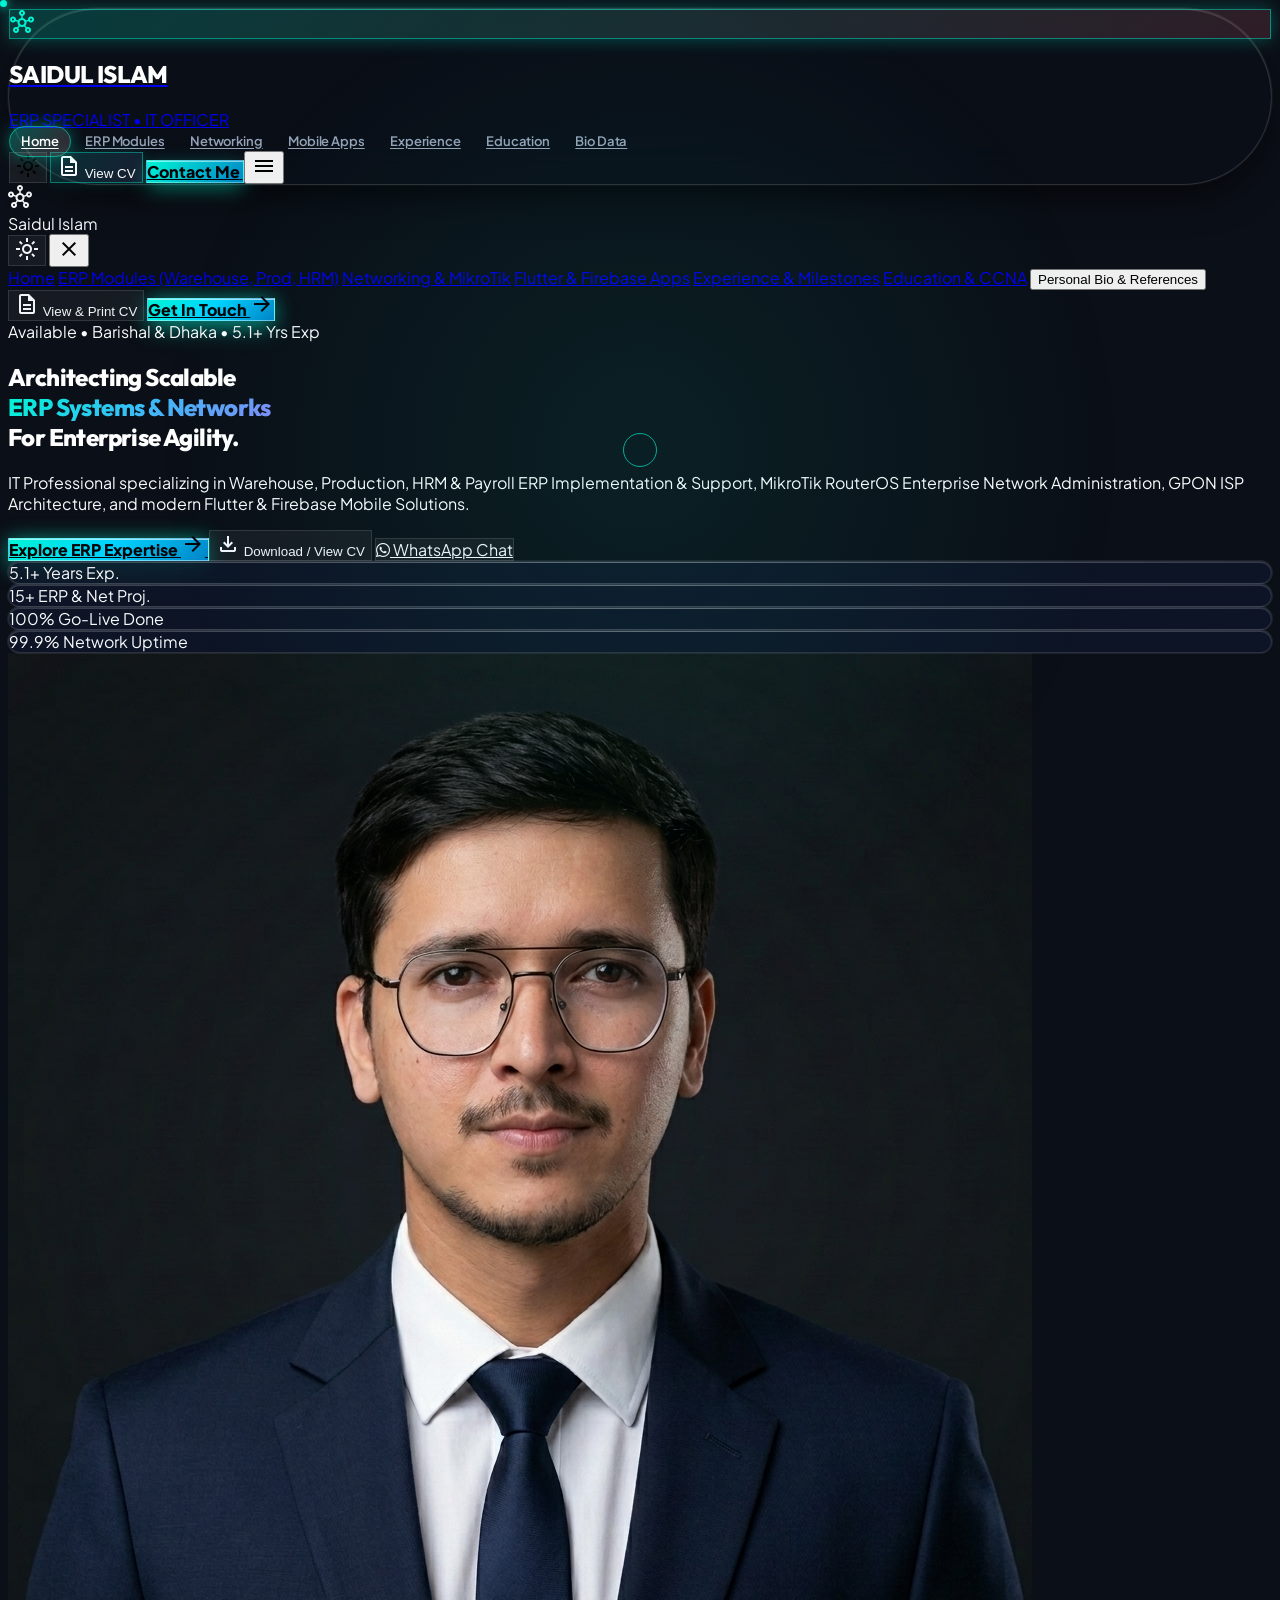
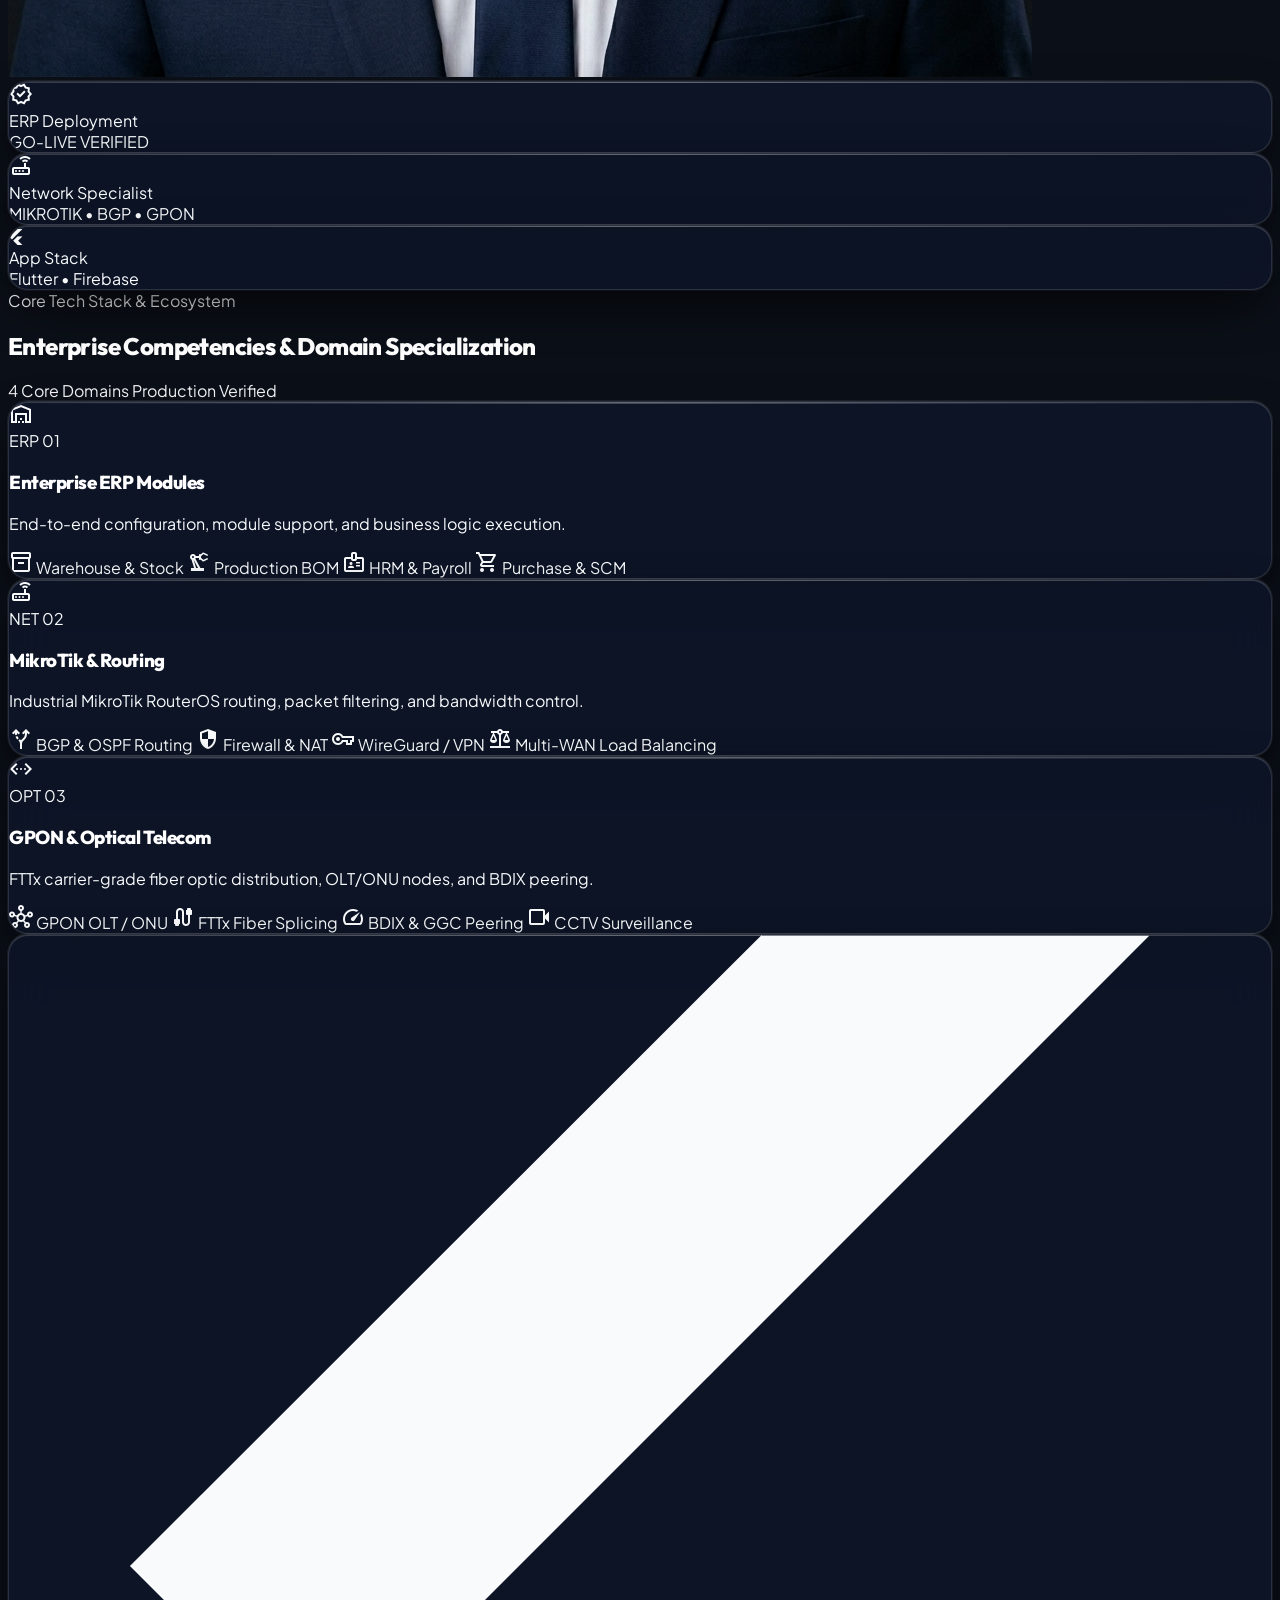
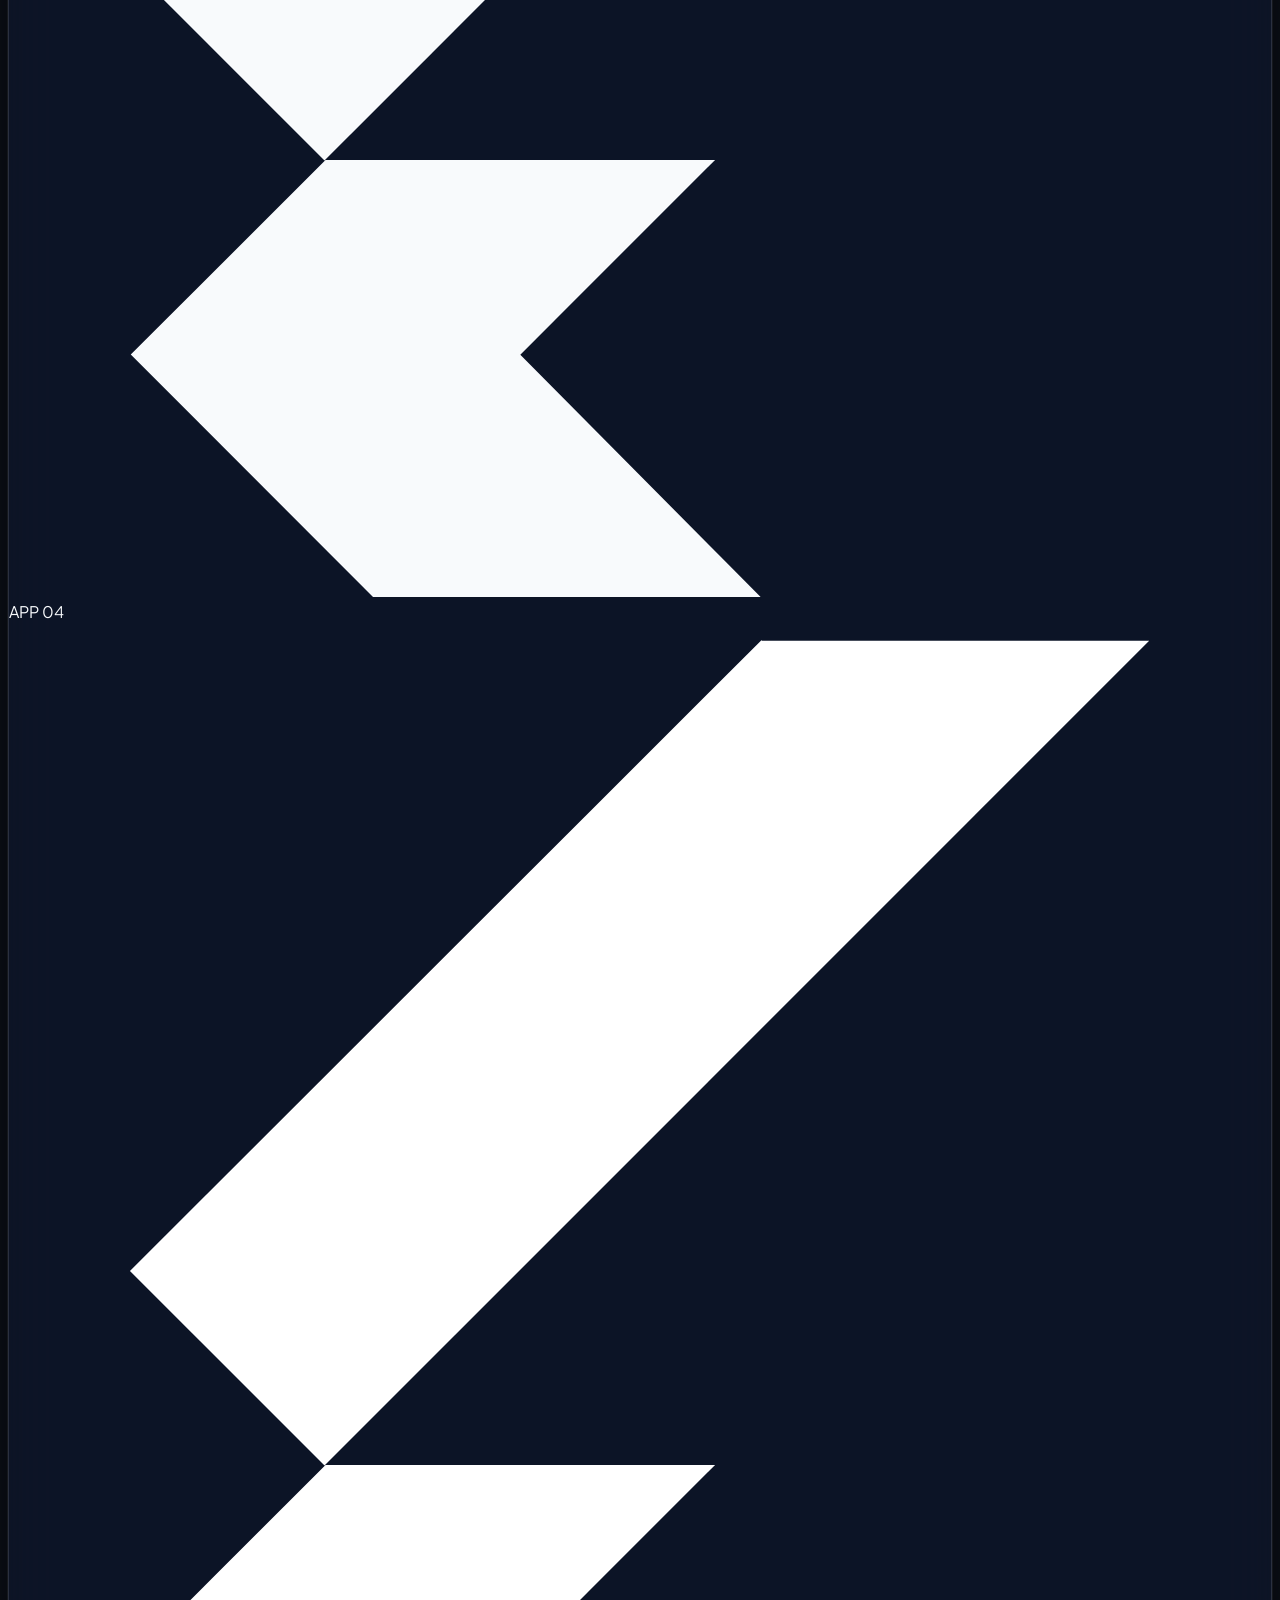
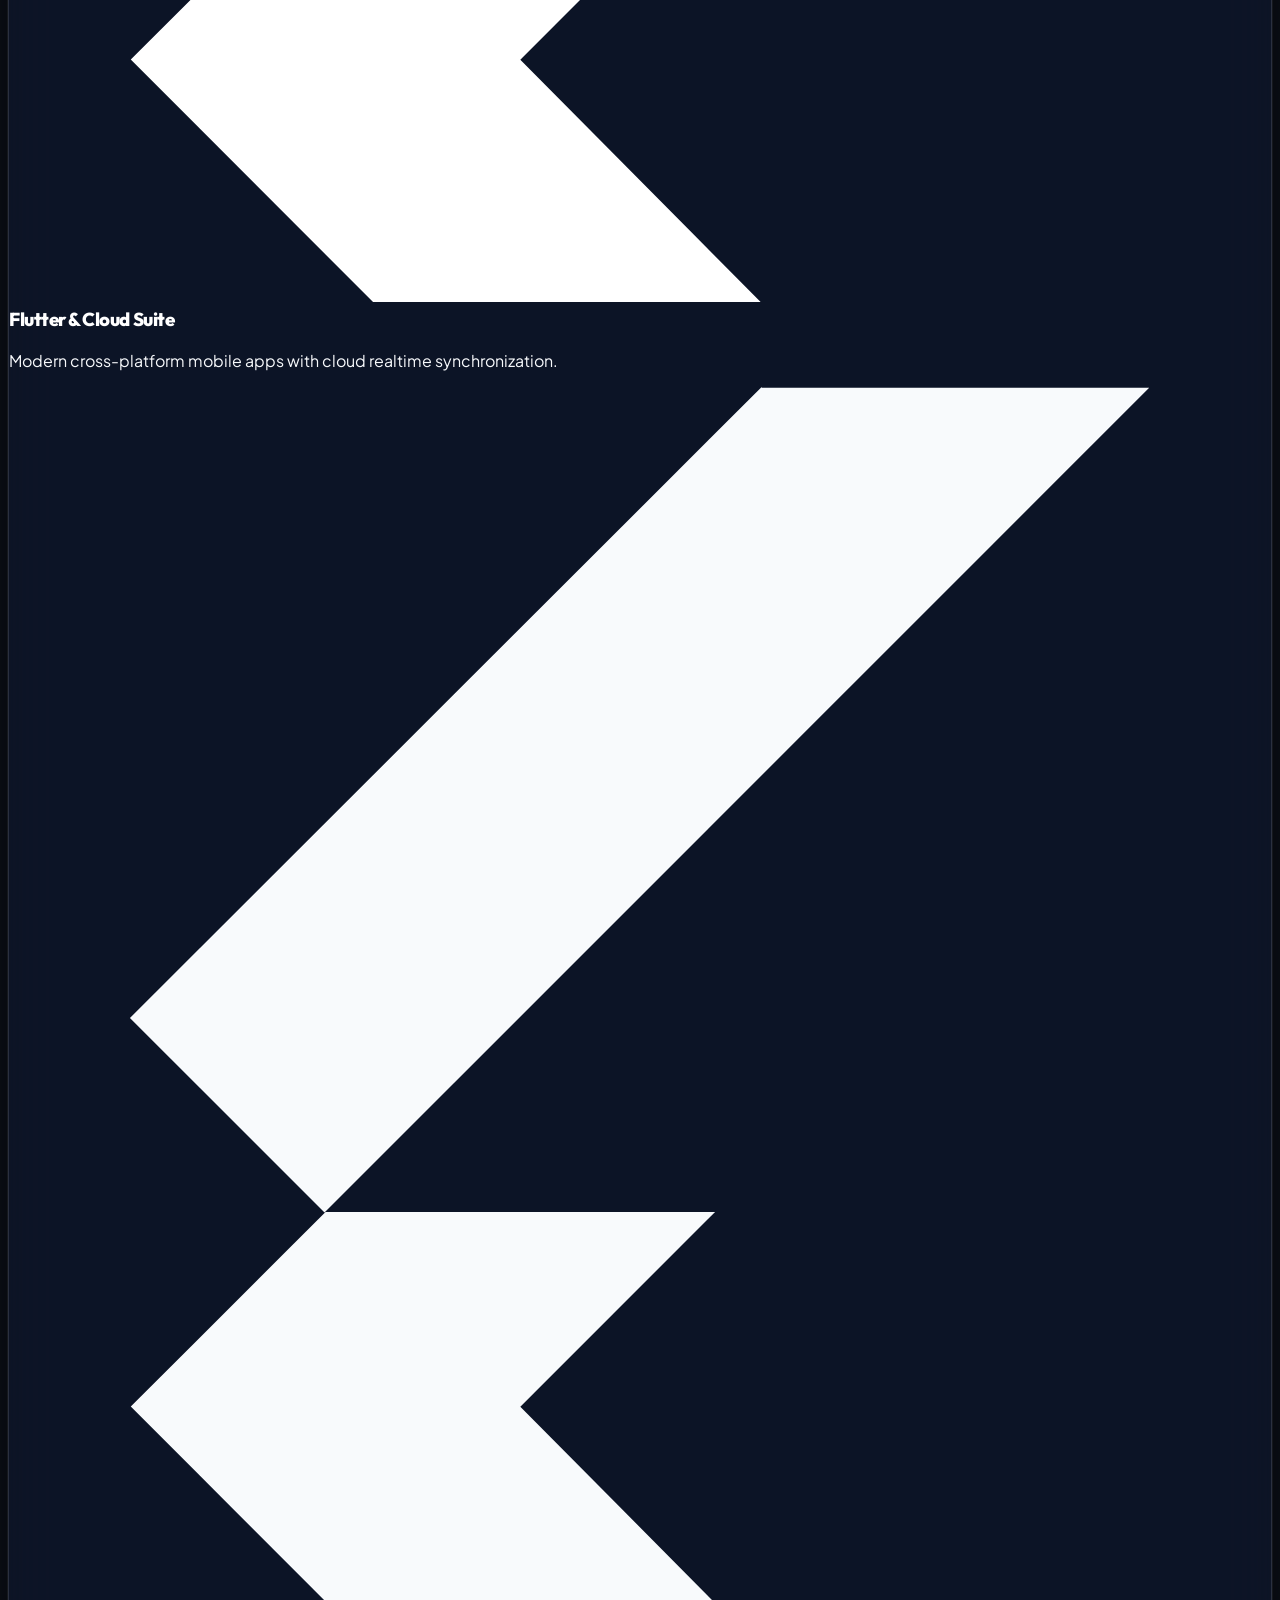
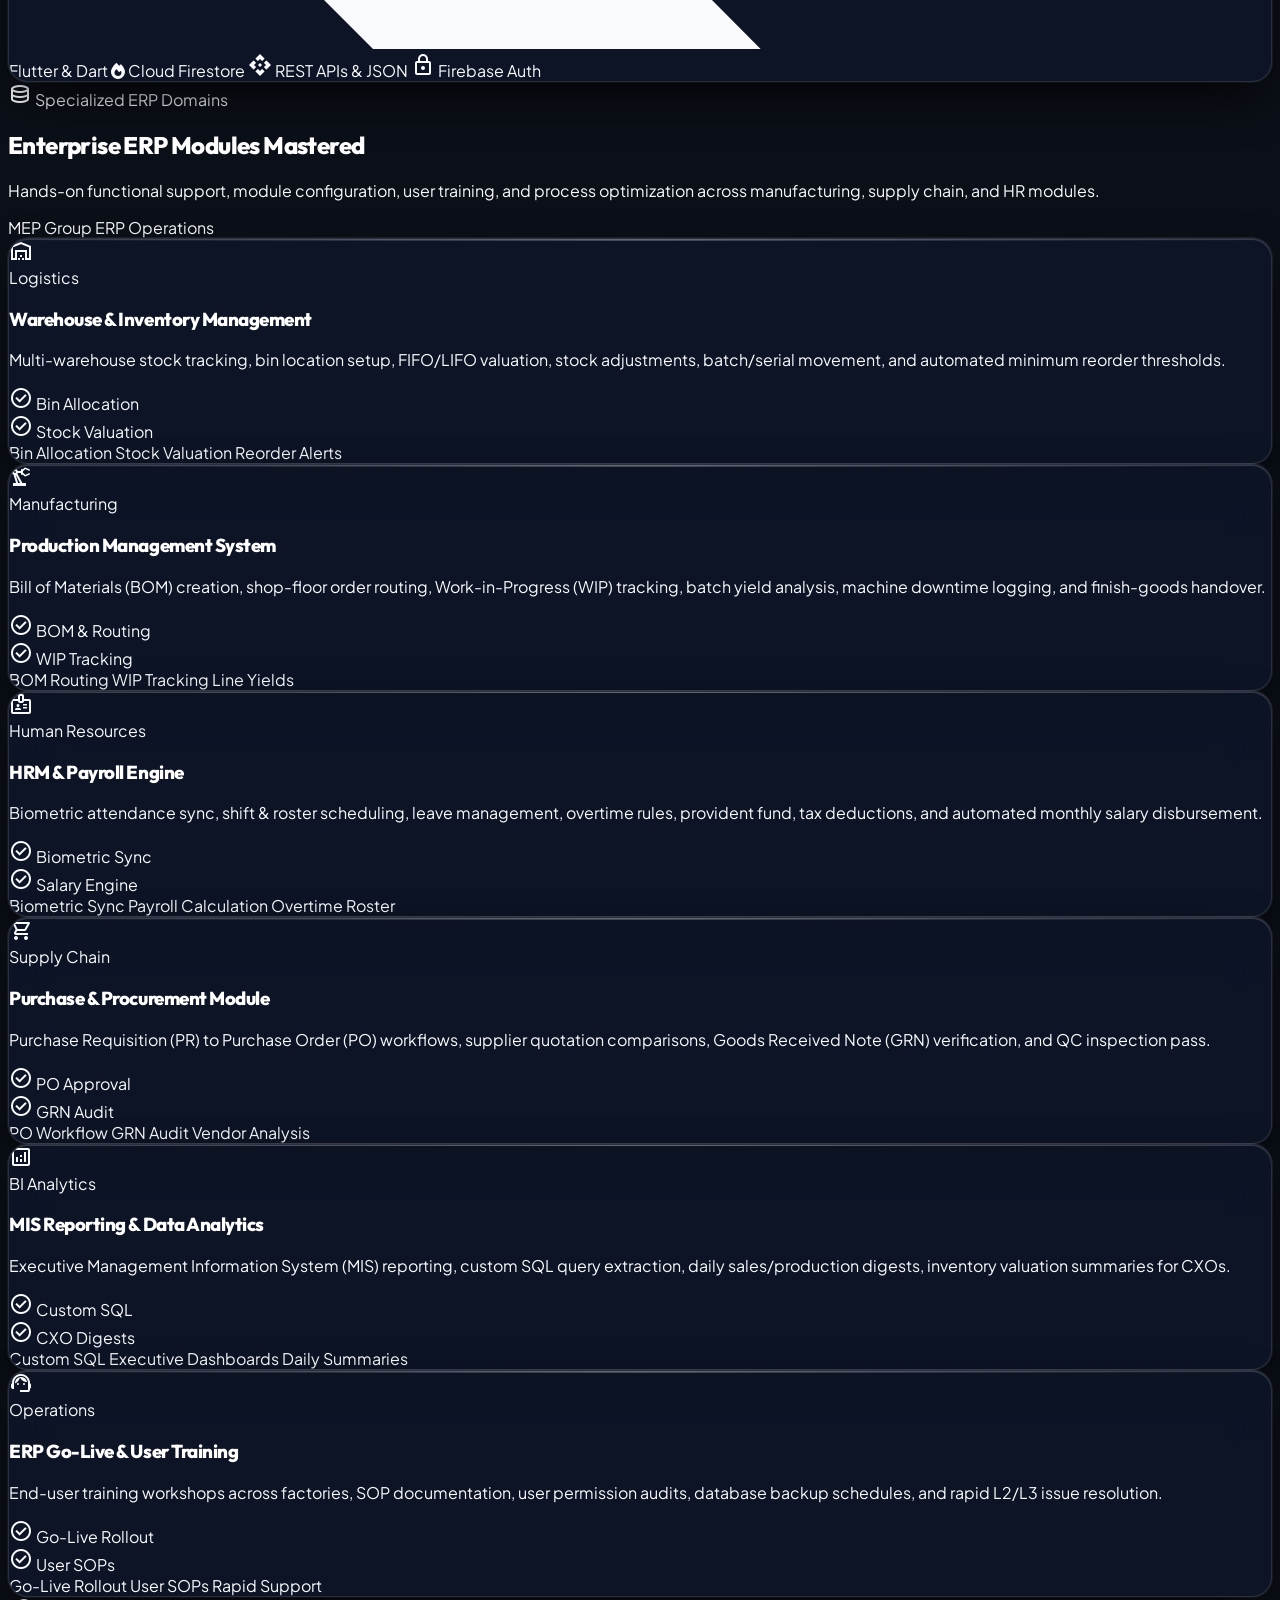
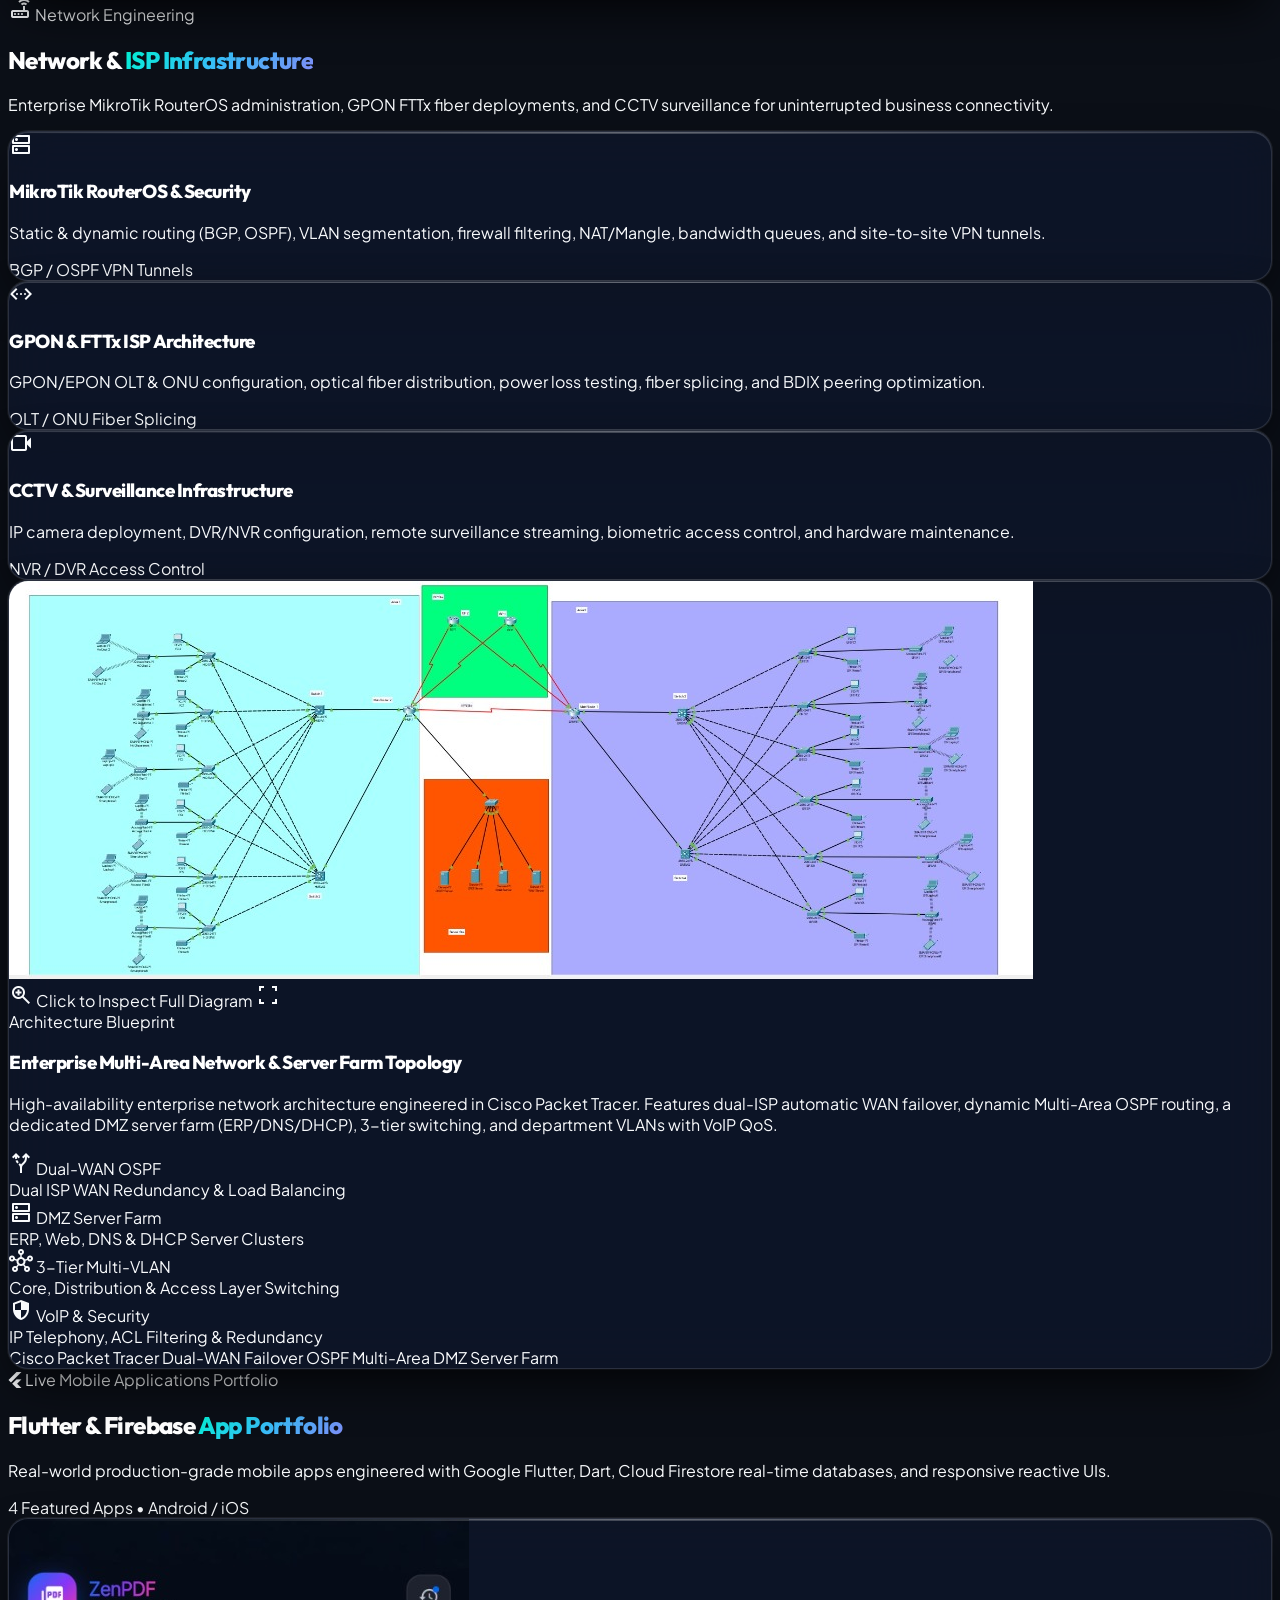
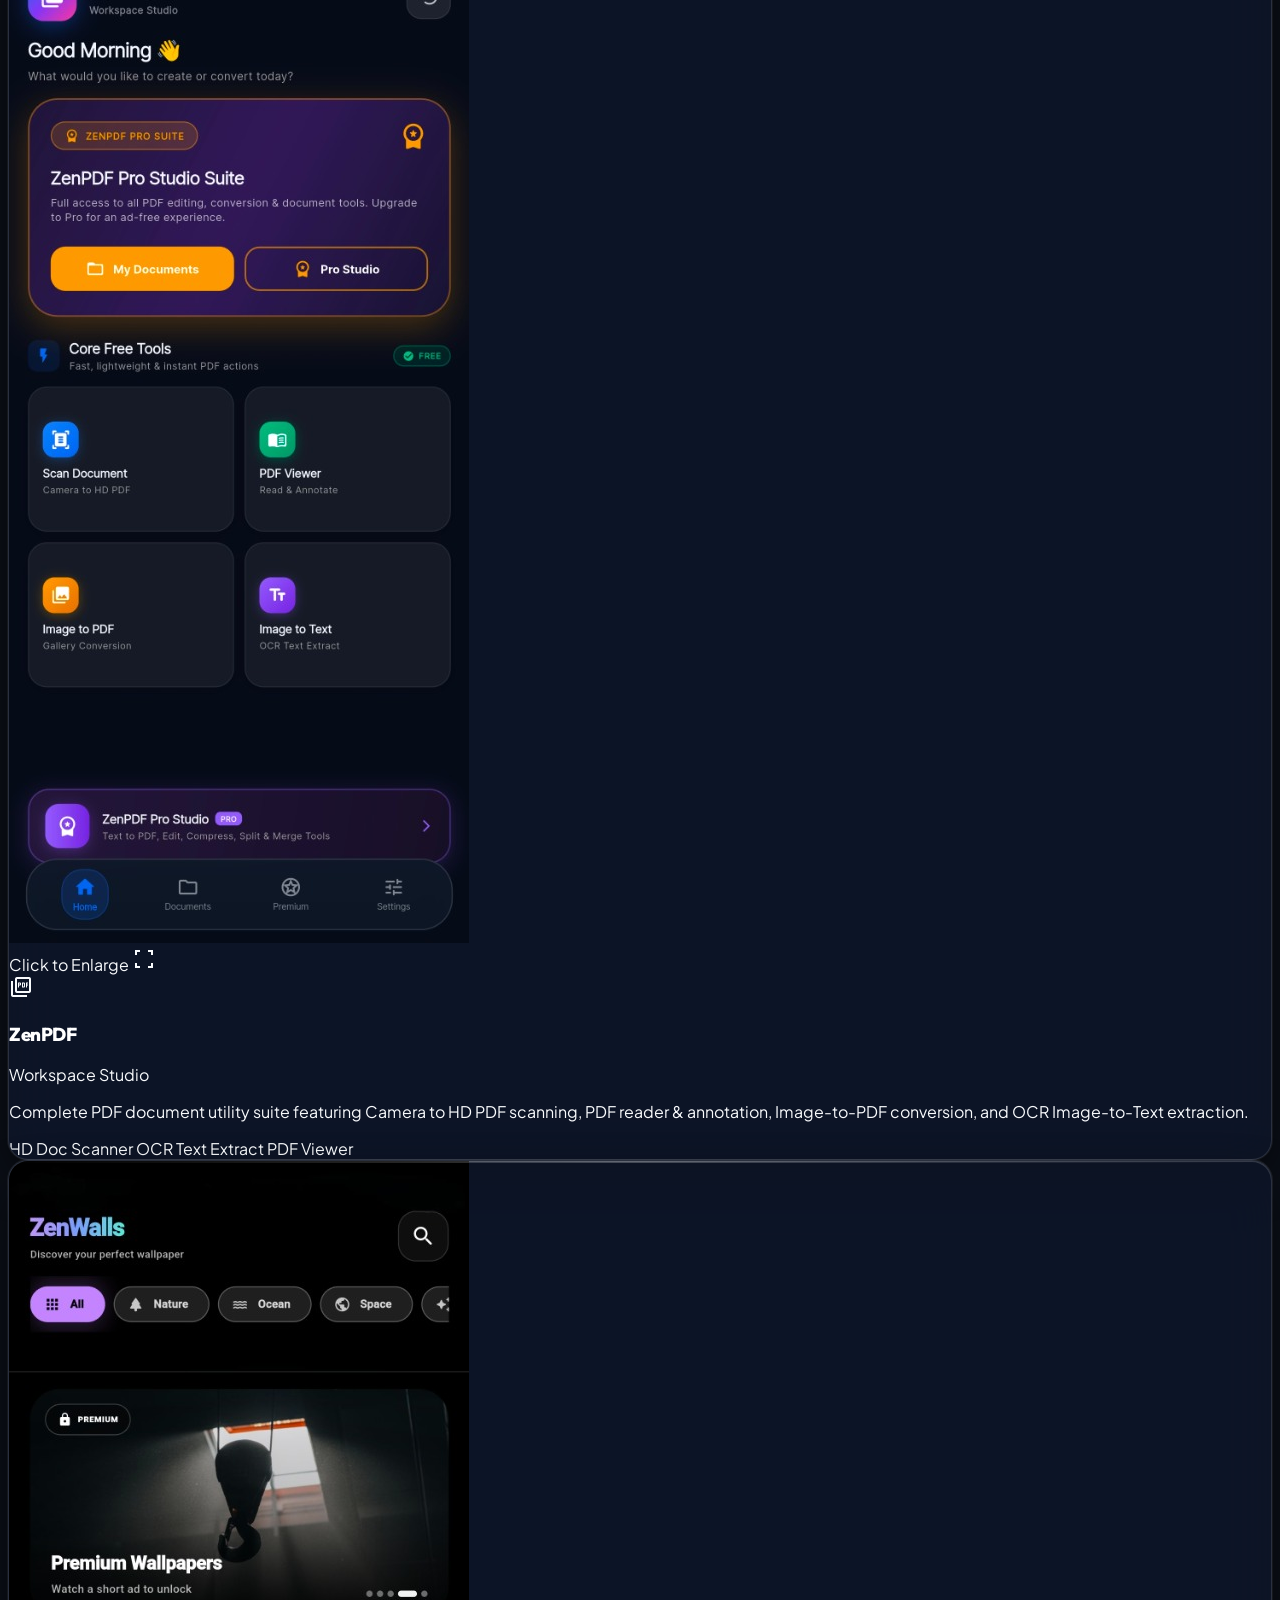
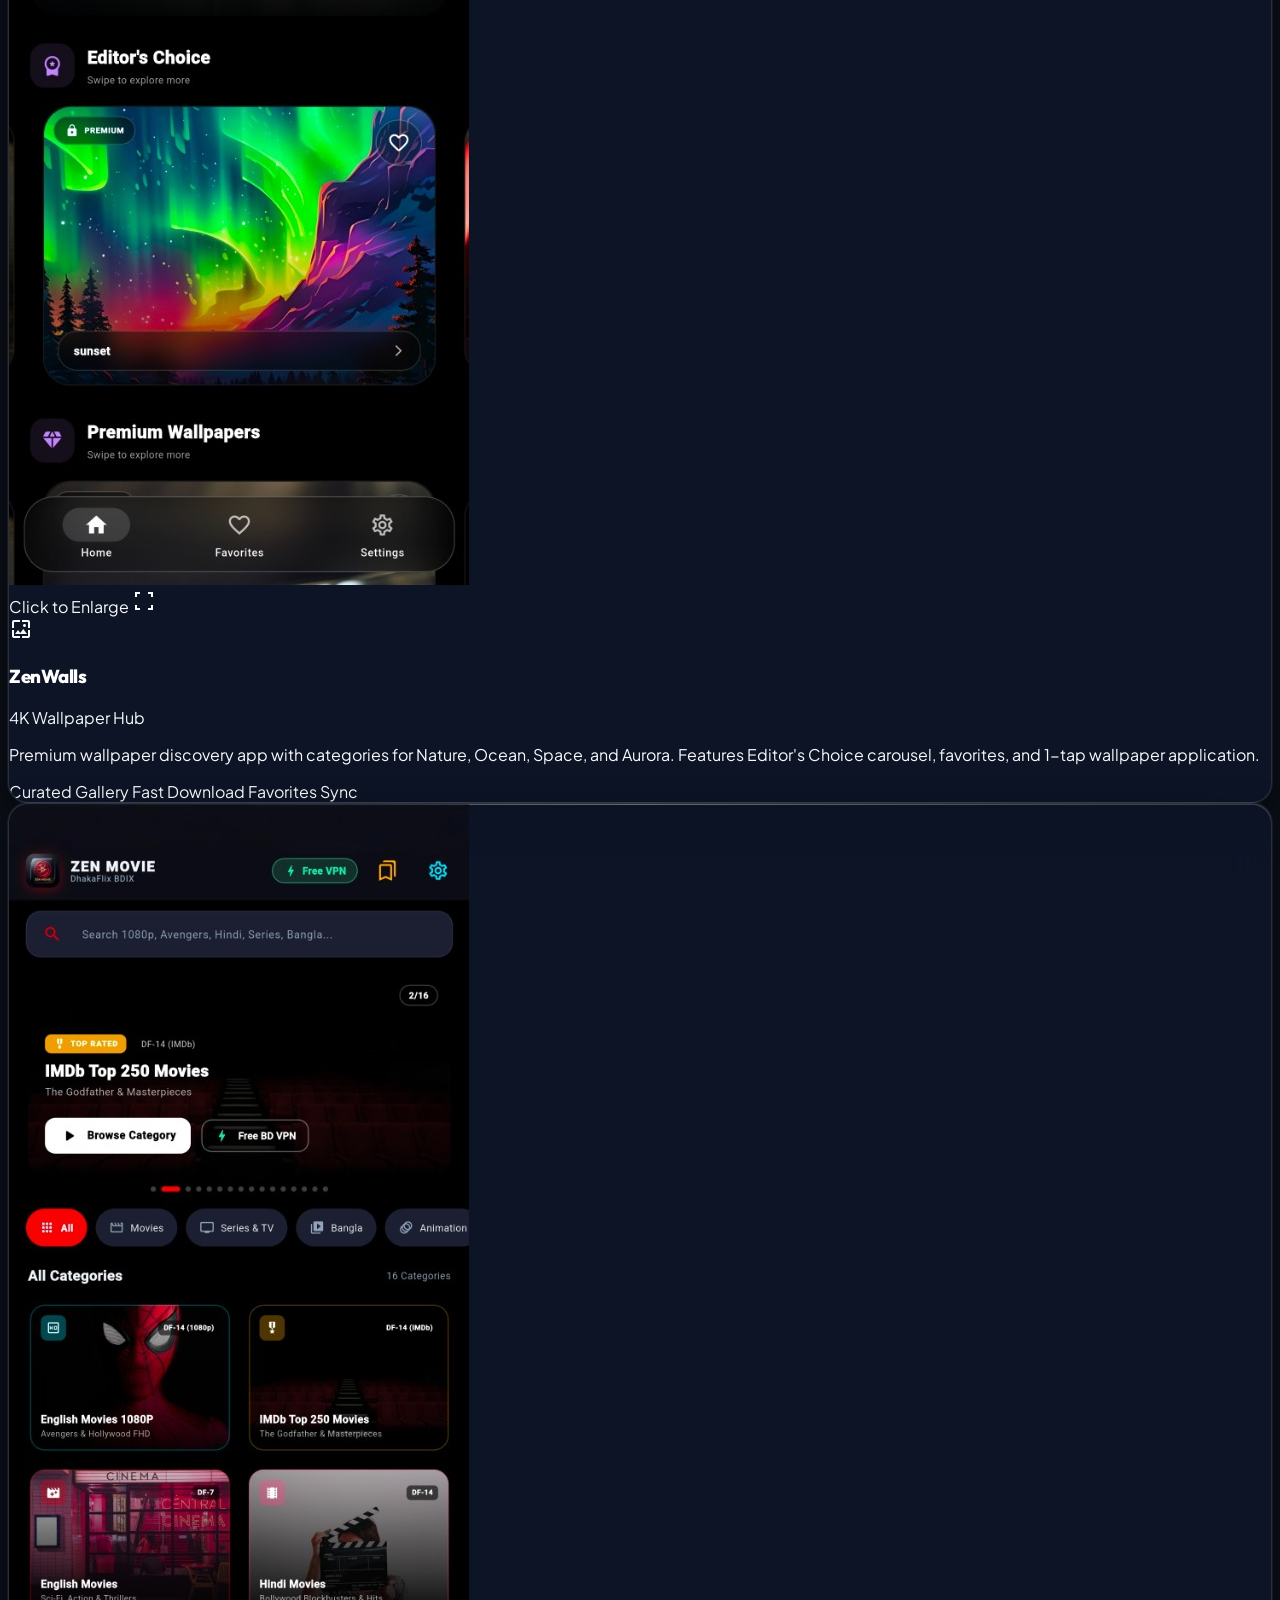
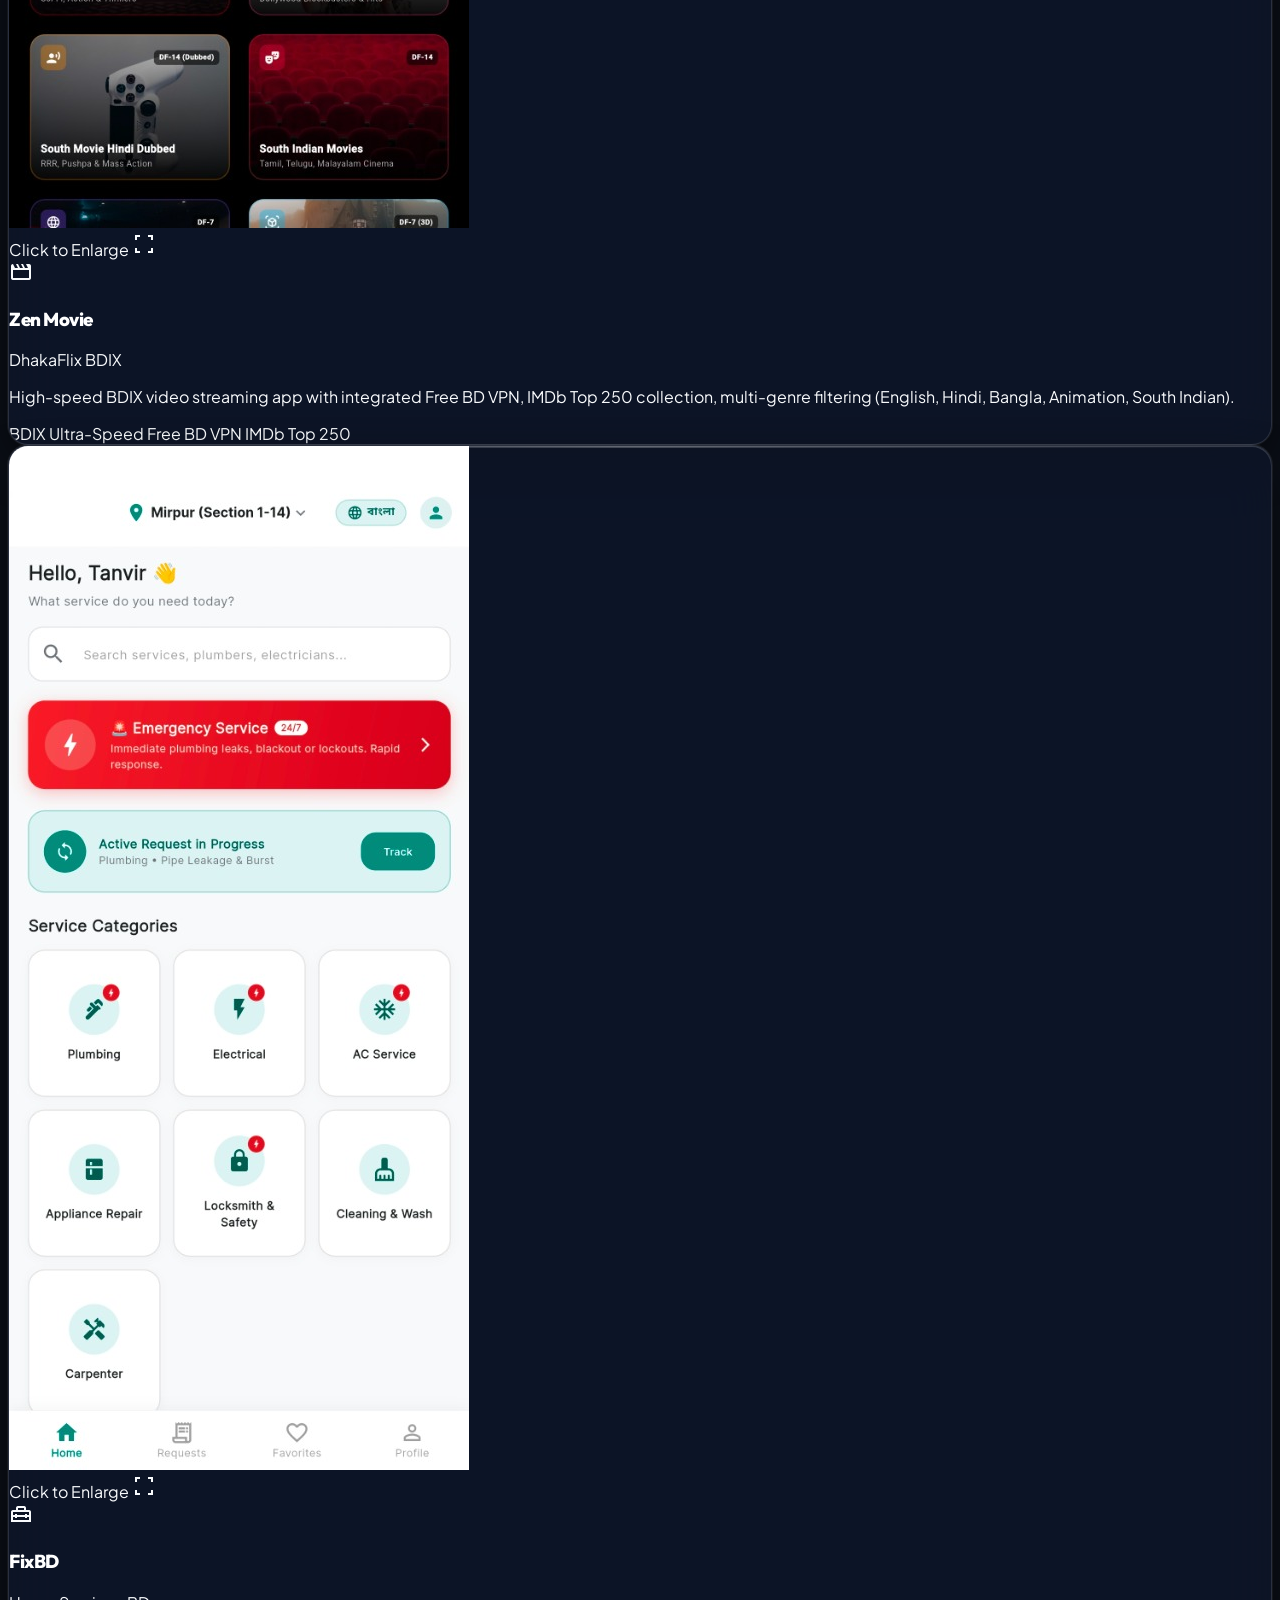
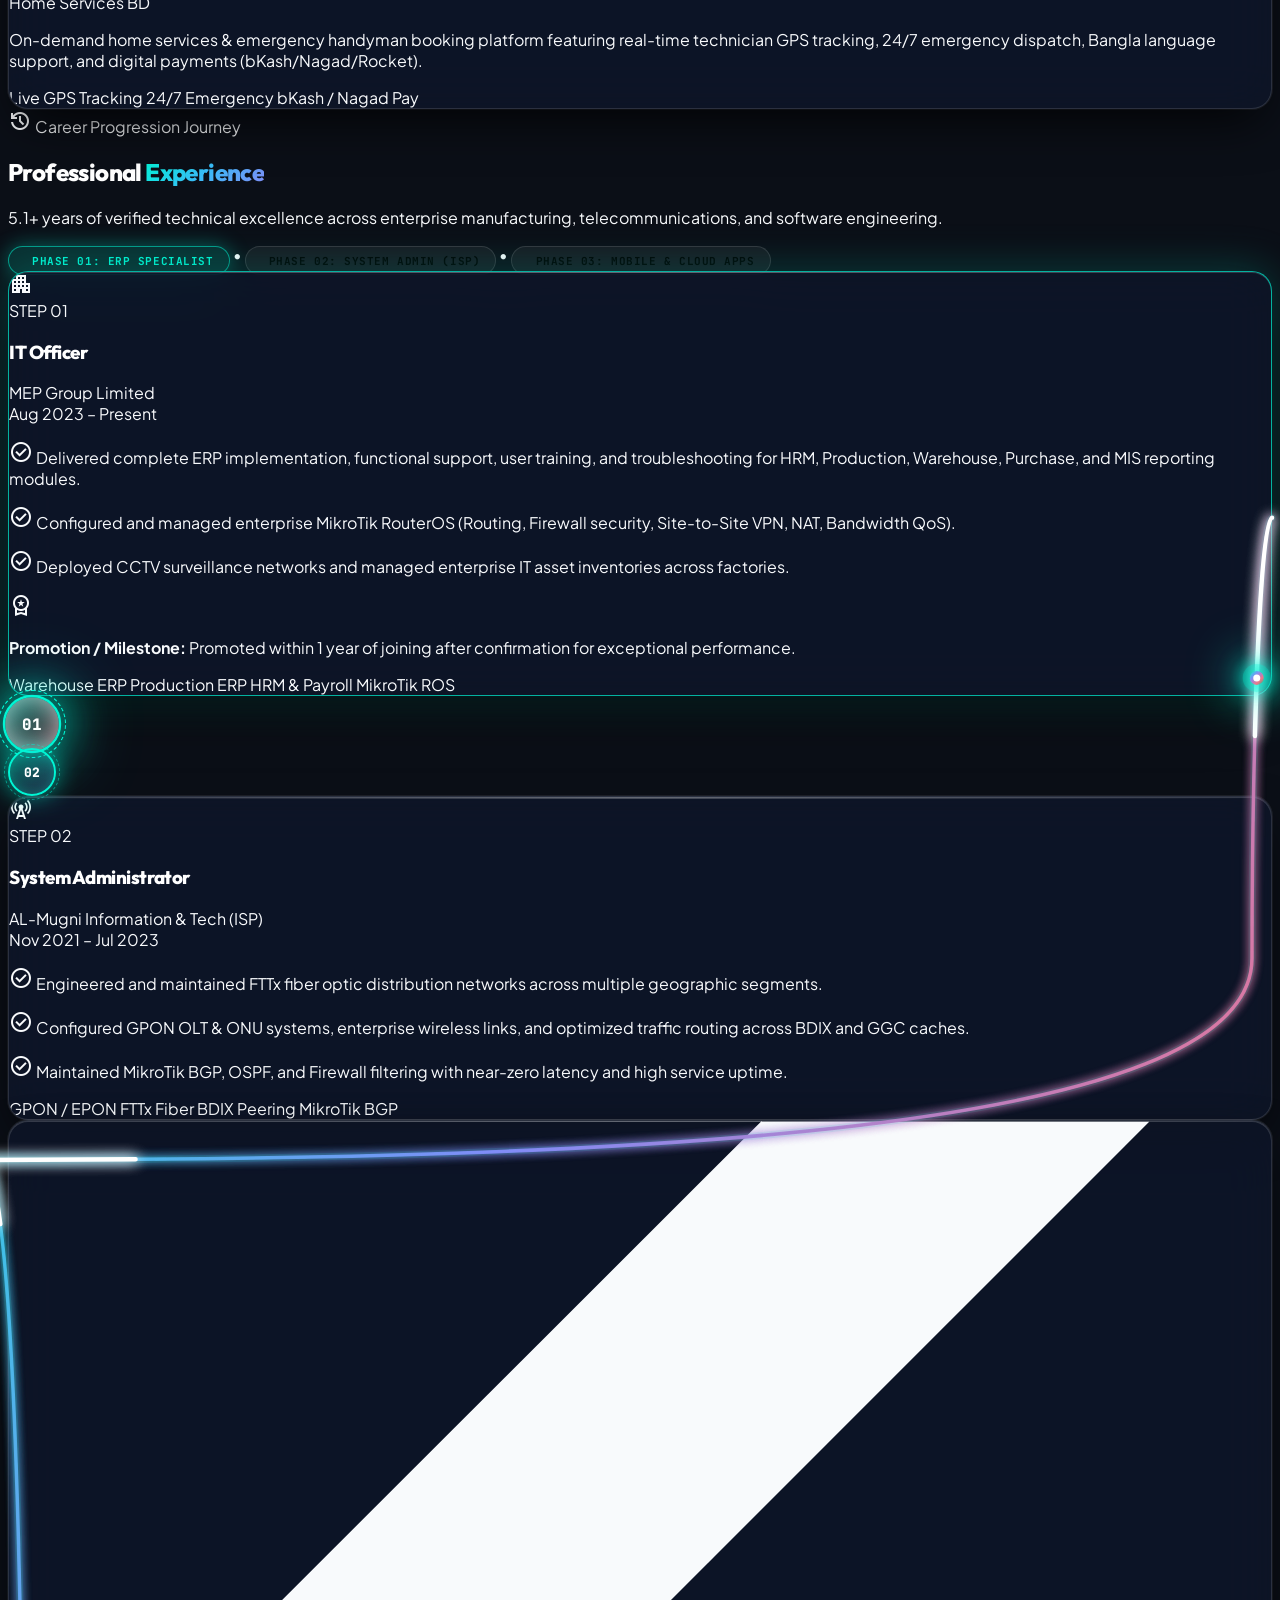
==== commit 7db7220a: "feat: enhance Robot Escape with Mars sci-fi visuals and Cat Runner game-over standing animation with" ====
--- a/index.html
+++ b/index.html
@@ -1561,15 +1561,15 @@
                     </a>
 
                     <!-- Tier 2 -->
-                    <a href="#robot-escape-section" class="p-3.5 rounded-2xl bg-white/5 hover:bg-white/10 border border-white/10 hover:border-brand-cyan/50 transition-all flex items-center gap-3 text-left group">
-                        <div class="size-10 rounded-xl bg-brand-cyan/20 text-brand-cyan flex items-center justify-center text-xl shrink-0 group-hover:scale-110 transition-transform">
-                            🤖
+                    <a href="#robot-escape-section" class="p-3.5 rounded-2xl bg-white/5 hover:bg-white/10 border border-white/10 hover:border-orange-500/50 transition-all flex items-center gap-3 text-left group">
+                        <div class="size-10 rounded-xl bg-orange-500/20 text-orange-400 flex items-center justify-center text-xl shrink-0 group-hover:scale-110 transition-transform">
+                            🪐
                         </div>
                         <div class="flex flex-col">
                             <span id="hub-robot-status" class="text-[10px] font-mono text-rose-400 font-bold flex items-center gap-1">
                                 <span>🔒</span> 6,000 pts
                             </span>
-                            <h4 class="text-xs font-bold text-white font-heading">2. Robot Escape</h4>
+                            <h4 class="text-xs font-bold text-white font-heading">2. Mars Robot Escape</h4>
                             <span class="text-[9.5px] font-mono text-slate-400">Target: 10,000 pts</span>
                         </div>
                     </a>
@@ -1676,41 +1676,48 @@
                             </div>
                         </div>
 
-                        <!-- Game Over Screen Overlay -->
-                        <div id="cat-gameover-screen" class="absolute inset-0 z-30 bg-black/85 backdrop-blur-md hidden flex-col items-center justify-center p-6 text-center gap-4 transition-opacity duration-300">
+                        <!-- Game Over Screen Overlay (Translucent so 2-Legged Playing Cat Animation is visible) -->
+                        <div id="cat-gameover-screen" class="absolute inset-0 z-30 bg-gradient-to-b from-black/80 via-black/20 to-black/85 hidden flex-col items-center justify-between p-3.5 sm:p-5 text-center gap-2 transition-opacity duration-300 pointer-events-none">
                             
-                            <!-- New Best Banner if achieved -->
-                            <div id="cat-go-newbest" class="hidden inline-flex items-center gap-1.5 px-3 py-1 rounded-full bg-amber-500/20 border border-amber-400/50 text-amber-300 text-xs font-bold uppercase tracking-wider animate-pulse">
-                                <span>🏆</span> NEW BEST!
-                            </div>
-
-                            <div class="space-y-1">
-                                <h3 class="text-2xl sm:text-4xl font-black text-rose-500 tracking-tight font-heading">
-                                    GAME OVER
-                                </h3>
-                                <p class="text-slate-400 text-xs">Nice attempt! Ready to beat your high score?</p>
-                            </div>
-
-                            <!-- Stat Pill Grid -->
-                            <div class="grid grid-cols-3 gap-2 sm:gap-4 w-full max-w-xs py-1">
-                                <div class="p-2.5 rounded-xl bg-white/5 border border-white/10 flex flex-col items-center">
-                                    <span class="text-[9px] font-mono text-slate-400 uppercase">Distance</span>
-                                    <span id="cat-go-distance" class="text-sm sm:text-base font-bold text-brand-cyan font-mono">0m</span>
-                                </div>
-                                <div class="p-2.5 rounded-xl bg-white/5 border border-white/10 flex flex-col items-center">
-                                    <span class="text-[9px] font-mono text-slate-400 uppercase">Score</span>
-                                    <span id="cat-go-score" class="text-sm sm:text-base font-bold text-white font-mono">0</span>
-                                </div>
-                                <div class="p-2.5 rounded-xl bg-white/5 border border-white/10 flex flex-col items-center">
-                                    <span class="text-[9px] font-mono text-slate-400 uppercase">Coins/Fish</span>
-                                    <span id="cat-go-coins" class="text-sm sm:text-base font-bold text-amber-400 font-mono">0</span>
-                                </div>
-                            </div>
-
-                            <button id="cat-restart-btn" class="btn-signature-cyan px-8 py-3 rounded-2xl text-xs sm:text-sm font-black flex items-center gap-2 cursor-pointer shadow-xl hover:scale-105 transition-transform">
-                                <span class="material-symbols-outlined text-base">replay</span>
-                                <span>PLAY AGAIN</span>
-                            </button>
+                            <!-- Top Header + Stat Pill Grid -->
+                            <div class="pointer-events-auto flex flex-col items-center gap-1.5 max-w-sm w-full">
+                                <!-- New Best Banner if achieved -->
+                                <div id="cat-go-newbest" class="hidden inline-flex items-center gap-1.5 px-3 py-0.5 rounded-full bg-amber-500/25 border border-amber-400/50 text-amber-300 text-[11px] font-bold uppercase tracking-wider animate-pulse">
+                                    <span>🏆</span> NEW BEST!
+                                </div>
+
+                                <div class="flex items-center justify-between w-full px-2">
+                                    <h3 class="text-lg sm:text-2xl font-black text-rose-500 tracking-tight font-heading flex items-center gap-1.5">
+                                        <span>🐾 GAME OVER</span>
+                                    </h3>
+                                    <span class="text-[11px] text-amber-300/90 font-medium italic animate-pulse">"Cat is playing with butterfly!" 🦋</span>
+                                </div>
+
+                                <!-- Stat Pill Grid -->
+                                <div class="grid grid-cols-3 gap-2 w-full">
+                                    <div class="p-1.5 sm:p-2 rounded-xl bg-black/60 backdrop-blur-md border border-white/10 flex flex-col items-center shadow-lg">
+                                        <span class="text-[9px] font-mono text-slate-400 uppercase">Distance</span>
+                                        <span id="cat-go-distance" class="text-xs sm:text-sm font-bold text-brand-cyan font-mono">0m</span>
+                                    </div>
+                                    <div class="p-1.5 sm:p-2 rounded-xl bg-black/60 backdrop-blur-md border border-white/10 flex flex-col items-center shadow-lg">
+                                        <span class="text-[9px] font-mono text-slate-400 uppercase">Score</span>
+                                        <span id="cat-go-score" class="text-xs sm:text-sm font-bold text-white font-mono">0</span>
+                                    </div>
+                                    <div class="p-1.5 sm:p-2 rounded-xl bg-black/60 backdrop-blur-md border border-white/10 flex flex-col items-center shadow-lg">
+                                        <span class="text-[9px] font-mono text-slate-400 uppercase">Coins/Fish</span>
+                                        <span id="cat-go-coins" class="text-xs sm:text-sm font-bold text-amber-400 font-mono">0</span>
+                                    </div>
+                                </div>
+                            </div>
+
+                            <!-- Bottom Action Button Bar -->
+                            <div class="pointer-events-auto flex flex-col items-center gap-1">
+                                <button id="cat-restart-btn" class="btn-signature-cyan px-7 py-2.5 rounded-2xl text-xs sm:text-sm font-black flex items-center gap-2 cursor-pointer shadow-2xl hover:scale-105 transition-transform border border-cyan-400/40">
+                                    <span class="material-symbols-outlined text-base">replay</span>
+                                    <span>PLAY AGAIN / START GAME</span>
+                                </button>
+                                <span class="text-[10px] text-slate-300/80 font-mono">Tap canvas or click button to restart</span>
+                            </div>
                         </div>
 
                     </div>
@@ -1730,7 +1737,7 @@
         </section>
 
         <!-- =====================================================================
-             11. UNLOCKABLE BONUS MINI-GAME: 2D ROBOT ESCAPE
+             11. UNLOCKABLE BONUS MINI-GAME: 2D MARS ROBOT ESCAPE
              ===================================================================== -->
         <section id="robot-escape-section" class="w-full flex justify-center py-12 px-4 md:px-8 lg:px-16 border-t border-white/5 relative reveal-on-scroll">
             <div class="max-w-[1000px] w-full flex flex-col items-center gap-7 relative z-10">
@@ -1739,24 +1746,24 @@
                 <div class="flex flex-col items-center text-center gap-2.5">
                     <div id="robot-lock-badge" class="inline-flex items-center gap-2 px-3.5 py-1 rounded-full bg-rose-500/10 border border-rose-500/30 text-rose-400">
                         <span class="material-symbols-outlined text-xs">lock</span>
-                        <span class="text-xs font-mono font-bold uppercase tracking-wider">Bonus Game Locked</span>
+                        <span class="text-xs font-mono font-bold uppercase tracking-wider">Titan & Mars Game Locked</span>
                     </div>
                     <h2 id="robot-lock-title" class="text-2xl sm:text-4xl font-black text-white tracking-tight font-heading flex items-center gap-2">
-                        <span>🤖</span> <span class="text-gradient-cyan">Robot Escape</span> <span>⚡</span>
+                        <span>🪐</span> <span class="bg-gradient-to-r from-amber-400 via-orange-400 to-cyan-300 bg-clip-text text-transparent">Titan & Mars Rover Escape</span> <span>⚡</span>
                     </h2>
                     <p id="robot-lock-subtitle" class="text-slate-400 text-xs sm:text-sm font-light max-w-md italic">
-                        "Reach 6,000 points in Cat Runner to unlock this challenge."
+                        "Reach 6,000 points in Cat Runner to explore Titan & Olympus Mons."
                     </p>
                 </div>
 
                 <!-- Game Cabinet & Canvas Container -->
-                <div id="robot-escape-game-container" class="w-full rounded-3xl overflow-hidden relative border border-white/15 shadow-2xl bg-[#030712] flex flex-col robot-game-cabinet">
+                <div id="robot-escape-game-container" class="w-full rounded-3xl overflow-hidden relative border border-orange-500/25 shadow-2xl bg-[#0d0407] flex flex-col robot-game-cabinet">
                     
                     <!-- HUD Top Bar -->
-                    <div class="flex items-center justify-between px-4 sm:px-6 py-2.5 bg-black/50 border-b border-white/10 text-xs font-mono select-none z-20 backdrop-blur-md">
+                    <div class="flex items-center justify-between px-4 sm:px-6 py-2.5 bg-black/60 border-b border-white/10 text-xs font-mono select-none z-20 backdrop-blur-md">
                         <div class="flex items-center gap-2">
-                            <span class="font-bold text-primary flex items-center gap-1">
-                                <span>🤖</span> <span class="hidden sm:inline">ROBOT ESCAPE</span>
+                            <span class="font-bold text-amber-400 flex items-center gap-1.5">
+                                <span>🪐</span> <span class="hidden sm:inline font-mono tracking-wider">TITAN & OLYMPUS EXPEDITION</span>
                             </span>
                         </div>
                         <div class="flex items-center gap-3 sm:gap-6 text-slate-200 text-[11px] sm:text-xs">
@@ -1766,11 +1773,11 @@
                             </span>
                             <span class="flex items-center gap-1.5">
                                 <span class="text-slate-400">Distance:</span>
-                                <strong id="robot-distance-text" class="text-brand-cyan font-bold font-mono">0m</strong>
+                                <strong id="robot-distance-text" class="text-orange-400 font-bold font-mono">0m</strong>
                             </span>
                             <span class="flex items-center gap-1.5">
                                 <span>🔋</span>
-                                <strong id="robot-energy-text" class="text-emerald-400 font-bold font-mono">00</strong>
+                                <strong id="robot-energy-text" class="text-cyan-400 font-bold font-mono">00</strong>
                             </span>
                             <span class="hidden md:flex items-center gap-1.5">
                                 <span>🏆</span>
@@ -1785,21 +1792,21 @@
                     </div>
 
                     <!-- Interactive Canvas Area with Layers & Overlays -->
-                    <div class="relative w-full aspect-[21/10] sm:aspect-[2.1/1] overflow-hidden bg-[#030712] select-none">
+                    <div class="relative w-full aspect-[21/10] sm:aspect-[2.1/1] overflow-hidden bg-[#0d0407] select-none">
                         <canvas id="robot-escape-canvas" class="w-full h-full block cursor-pointer"></canvas>
 
                         <!-- LOCKED OVERLAY (Shown when score < 6000) -->
-                        <div id="robot-lock-overlay" class="absolute inset-0 z-40 bg-[#030712]/92 backdrop-blur-md flex flex-col items-center justify-center p-6 text-center gap-4 transition-all duration-500">
+                        <div id="robot-lock-overlay" class="absolute inset-0 z-40 bg-[#0d0407]/94 backdrop-blur-md flex flex-col items-center justify-center p-6 text-center gap-4 transition-all duration-500">
                             <div class="size-16 sm:size-20 rounded-2xl bg-rose-500/10 border border-rose-500/30 flex items-center justify-center text-3xl sm:text-4xl shadow-xl animate-pulse text-rose-400">
                                 <span class="material-symbols-outlined text-3xl sm:text-4xl">lock</span>
                             </div>
                             
                             <div class="space-y-1.5 max-w-sm">
                                 <h3 class="text-xl sm:text-2xl font-black text-white tracking-tight font-heading">
-                                    BONUS GAME LOCKED
+                                    MARS EXPEDITION LOCKED
                                 </h3>
                                 <p class="text-slate-300 text-xs sm:text-sm font-light italic">
-                                    "Reach 6,000 points in Cat Runner to unlock this challenge."
+                                    "Reach 6,000 points in Cat Runner to unlock this Martian challenge."
                                 </p>
                             </div>
 
@@ -1807,10 +1814,10 @@
                             <div class="w-full max-w-xs p-3 rounded-2xl bg-white/5 border border-white/10 flex flex-col gap-2">
                                 <div class="flex items-center justify-between text-[11px] font-mono">
                                     <span class="text-slate-400">Cat Runner Best:</span>
-                                    <span id="robot-lock-score-text" class="text-primary font-bold">0 / 6,000</span>
+                                    <span id="robot-lock-score-text" class="text-orange-400 font-bold">0 / 6,000</span>
                                 </div>
                                 <div class="w-full h-2.5 rounded-full bg-white/10 overflow-hidden relative">
-                                    <div id="robot-lock-progress-bar" class="h-full bg-gradient-to-r from-orange-500 via-brand-cyan to-emerald-400 transition-all duration-500 rounded-full" style="width: 0%;"></div>
+                                    <div id="robot-lock-progress-bar" class="h-full bg-gradient-to-r from-orange-500 via-rose-500 to-amber-400 transition-all duration-500 rounded-full" style="width: 0%;"></div>
                                 </div>
                             </div>
 
@@ -1824,22 +1831,22 @@
                         </div>
 
                         <!-- START SCREEN OVERLAY (When unlocked) -->
-                        <div id="robot-start-screen" class="absolute inset-0 z-30 bg-black/75 backdrop-blur-sm flex flex-col items-center justify-center p-6 text-center gap-4 transition-opacity duration-300">
-                            <div class="size-16 sm:size-20 rounded-2xl bg-primary/20 border border-primary/40 flex items-center justify-center text-3xl sm:text-4xl shadow-xl animate-bounce">
-                                🤖
+                        <div id="robot-start-screen" class="absolute inset-0 z-30 bg-black/80 backdrop-blur-sm flex flex-col items-center justify-center p-6 text-center gap-4 transition-opacity duration-300">
+                            <div class="size-16 sm:size-20 rounded-2xl bg-orange-500/20 border border-orange-500/40 flex items-center justify-center text-3xl sm:text-4xl shadow-xl animate-bounce">
+                                🪐
                             </div>
                             <div class="space-y-1">
                                 <h3 class="text-xl sm:text-3xl font-black text-white tracking-tight font-heading">
-                                    Robot Escape
+                                    Mars Rover Escape
                                 </h3>
                                 <p class="text-slate-300 text-xs sm:text-sm font-light italic max-w-sm">
-                                    "You proved your skills. Now survive the future."
+                                    "Survive the shadow of Olympus Mons. Navigate glowing magma fissures and orbital lasers."
                                 </p>
                             </div>
                             
-                            <button id="robot-start-btn" class="btn-signature-cyan px-8 py-3 rounded-2xl text-xs sm:text-sm font-black flex items-center gap-2 cursor-pointer shadow-xl hover:scale-105 transition-transform">
-                                <span>PLAY ROBOT ESCAPE</span>
-                                <span class="material-symbols-outlined text-base">play_arrow</span>
+                            <button id="robot-start-btn" class="px-8 py-3 rounded-2xl text-xs sm:text-sm font-black flex items-center gap-2 cursor-pointer shadow-xl hover:scale-105 transition-transform bg-gradient-to-r from-orange-500 via-rose-500 to-amber-500 text-white border border-orange-400/40">
+                                <span>LAUNCH MARS EXPEDITION</span>
+                                <span class="material-symbols-outlined text-base">rocket_launch</span>
                             </button>
 
                             <div class="flex flex-wrap items-center justify-center gap-2 sm:gap-3 text-[10px] sm:text-[11px] font-mono text-slate-400 pt-1">
@@ -1857,31 +1864,31 @@
                             </div>
 
                             <div class="space-y-1">
-                                <h3 class="text-2xl sm:text-4xl font-black text-rose-500 tracking-tight font-heading flex items-center justify-center gap-2">
-                                    <span>SYSTEM FAILURE</span> <span class="text-amber-400">⚠️</span>
+                                <h3 class="text-2xl sm:text-4xl font-black text-orange-500 tracking-tight font-heading flex items-center justify-center gap-2">
+                                    <span>ROVER OFFLINE</span> <span class="text-amber-400">⚠️</span>
                                 </h3>
-                                <p class="text-slate-400 text-xs">Core systems offline. Re-initializing mainframe...</p>
+                                <p class="text-slate-400 text-xs">Telemetry lost in Martian canyon. Re-initializing explorer...</p>
                             </div>
 
                             <!-- Stat Grid -->
                             <div class="grid grid-cols-3 gap-2 sm:gap-4 w-full max-w-xs py-1">
                                 <div class="p-2.5 rounded-xl bg-white/5 border border-white/10 flex flex-col items-center">
                                     <span class="text-[9px] font-mono text-slate-400 uppercase">Distance</span>
-                                    <span id="robot-go-distance" class="text-sm sm:text-base font-bold text-brand-cyan font-mono">0m</span>
+                                    <span id="robot-go-distance" class="text-sm sm:text-base font-bold text-orange-400 font-mono">0m</span>
                                 </div>
                                 <div class="p-2.5 rounded-xl bg-white/5 border border-white/10 flex flex-col items-center">
                                     <span class="text-[9px] font-mono text-slate-400 uppercase">Score</span>
                                     <span id="robot-go-score" class="text-sm sm:text-base font-bold text-white font-mono">0</span>
                                 </div>
                                 <div class="p-2.5 rounded-xl bg-white/5 border border-white/10 flex flex-col items-center">
-                                    <span class="text-[9px] font-mono text-slate-400 uppercase">Energy Cores</span>
-                                    <span id="robot-go-cores" class="text-sm sm:text-base font-bold text-emerald-400 font-mono">0</span>
-                                </div>
-                            </div>
-
-                            <button id="robot-restart-btn" class="btn-signature-cyan px-8 py-3 rounded-2xl text-xs sm:text-sm font-black flex items-center gap-2 cursor-pointer shadow-xl hover:scale-105 transition-transform">
+                                    <span class="text-[9px] font-mono text-slate-400 uppercase">Oxygen Cores</span>
+                                    <span id="robot-go-cores" class="text-sm sm:text-base font-bold text-cyan-400 font-mono">0</span>
+                                </div>
+                            </div>
+
+                            <button id="robot-restart-btn" class="px-8 py-3 rounded-2xl text-xs sm:text-sm font-black flex items-center gap-2 cursor-pointer shadow-xl hover:scale-105 transition-transform bg-gradient-to-r from-orange-500 via-rose-500 to-amber-500 text-white border border-orange-400/40">
                                 <span class="material-symbols-outlined text-base">replay</span>
-                                <span>RESTART</span>
+                                <span>RETRY EXPEDITION</span>
                             </button>
                         </div>
 
--- a/assets/css/style.css
+++ b/assets/css/style.css
@@ -1397,18 +1397,18 @@
 }
 
 /* ==========================================================================
-   15. 2D ROBOT ESCAPE ARCADE CABINET & UNLOCK SYSTEM
+   15. 2D MARS ROBOT ESCAPE ARCADE CABINET & UNLOCK SYSTEM
    ========================================================================== */
 .robot-game-cabinet {
-  background: rgba(3, 7, 18, 0.96);
-  border: 1px solid rgba(0, 245, 212, 0.25);
-  box-shadow: 0 25px 60px -12px rgba(0, 0, 0, 0.95), 0 0 40px rgba(0, 245, 212, 0.2), inset 0 1px 0 rgba(0, 245, 212, 0.3);
+  background: rgba(13, 4, 7, 0.98);
+  border: 1px solid rgba(249, 115, 22, 0.35);
+  box-shadow: 0 25px 60px -12px rgba(0, 0, 0, 0.96), 0 0 40px rgba(249, 115, 22, 0.22), inset 0 1px 0 rgba(249, 115, 22, 0.4);
   transition: all 0.3s cubic-bezier(0.16, 1, 0.3, 1);
 }
 
 .robot-game-cabinet:hover {
-  border-color: rgba(0, 245, 212, 0.65);
-  box-shadow: 0 30px 75px -10px rgba(0, 0, 0, 0.98), 0 0 55px rgba(0, 245, 212, 0.35), inset 0 1px 0 rgba(0, 245, 212, 0.6);
+  border-color: rgba(249, 115, 22, 0.75);
+  box-shadow: 0 30px 75px -10px rgba(0, 0, 0, 0.98), 0 0 55px rgba(249, 115, 22, 0.4), inset 0 1px 0 rgba(249, 115, 22, 0.7);
 }
 
 #robot-escape-canvas {
@@ -1419,13 +1419,13 @@
 
 /* Light Mode Overrides for Robot Escape */
 html:not(.dark) .robot-game-cabinet {
-  background: #0f172a !important;
-  border: 1px solid rgba(2, 132, 199, 0.5) !important;
-  box-shadow: 0 20px 50px -10px rgba(15, 23, 42, 0.25), 0 0 30px rgba(2, 132, 199, 0.2) !important;
+  background: #1c0703 !important;
+  border: 1px solid rgba(234, 88, 12, 0.5) !important;
+  box-shadow: 0 20px 50px -10px rgba(28, 7, 3, 0.35), 0 0 30px rgba(234, 88, 12, 0.25) !important;
 }
 
 html:not(.dark) #robot-escape-section h2 {
-  color: #0f172a !important;
+  color: #1c0703 !important;
 }
 
 html:not(.dark) #robot-mute-btn {
@@ -1435,8 +1435,8 @@
 }
 
 html:not(.dark) #robot-mute-btn:hover {
-  border-color: #0284c7 !important;
-  color: #0284c7 !important;
+  border-color: #ea580c !important;
+  color: #ea580c !important;
   background-color: rgba(255, 255, 255, 0.2) !important;
 }
 
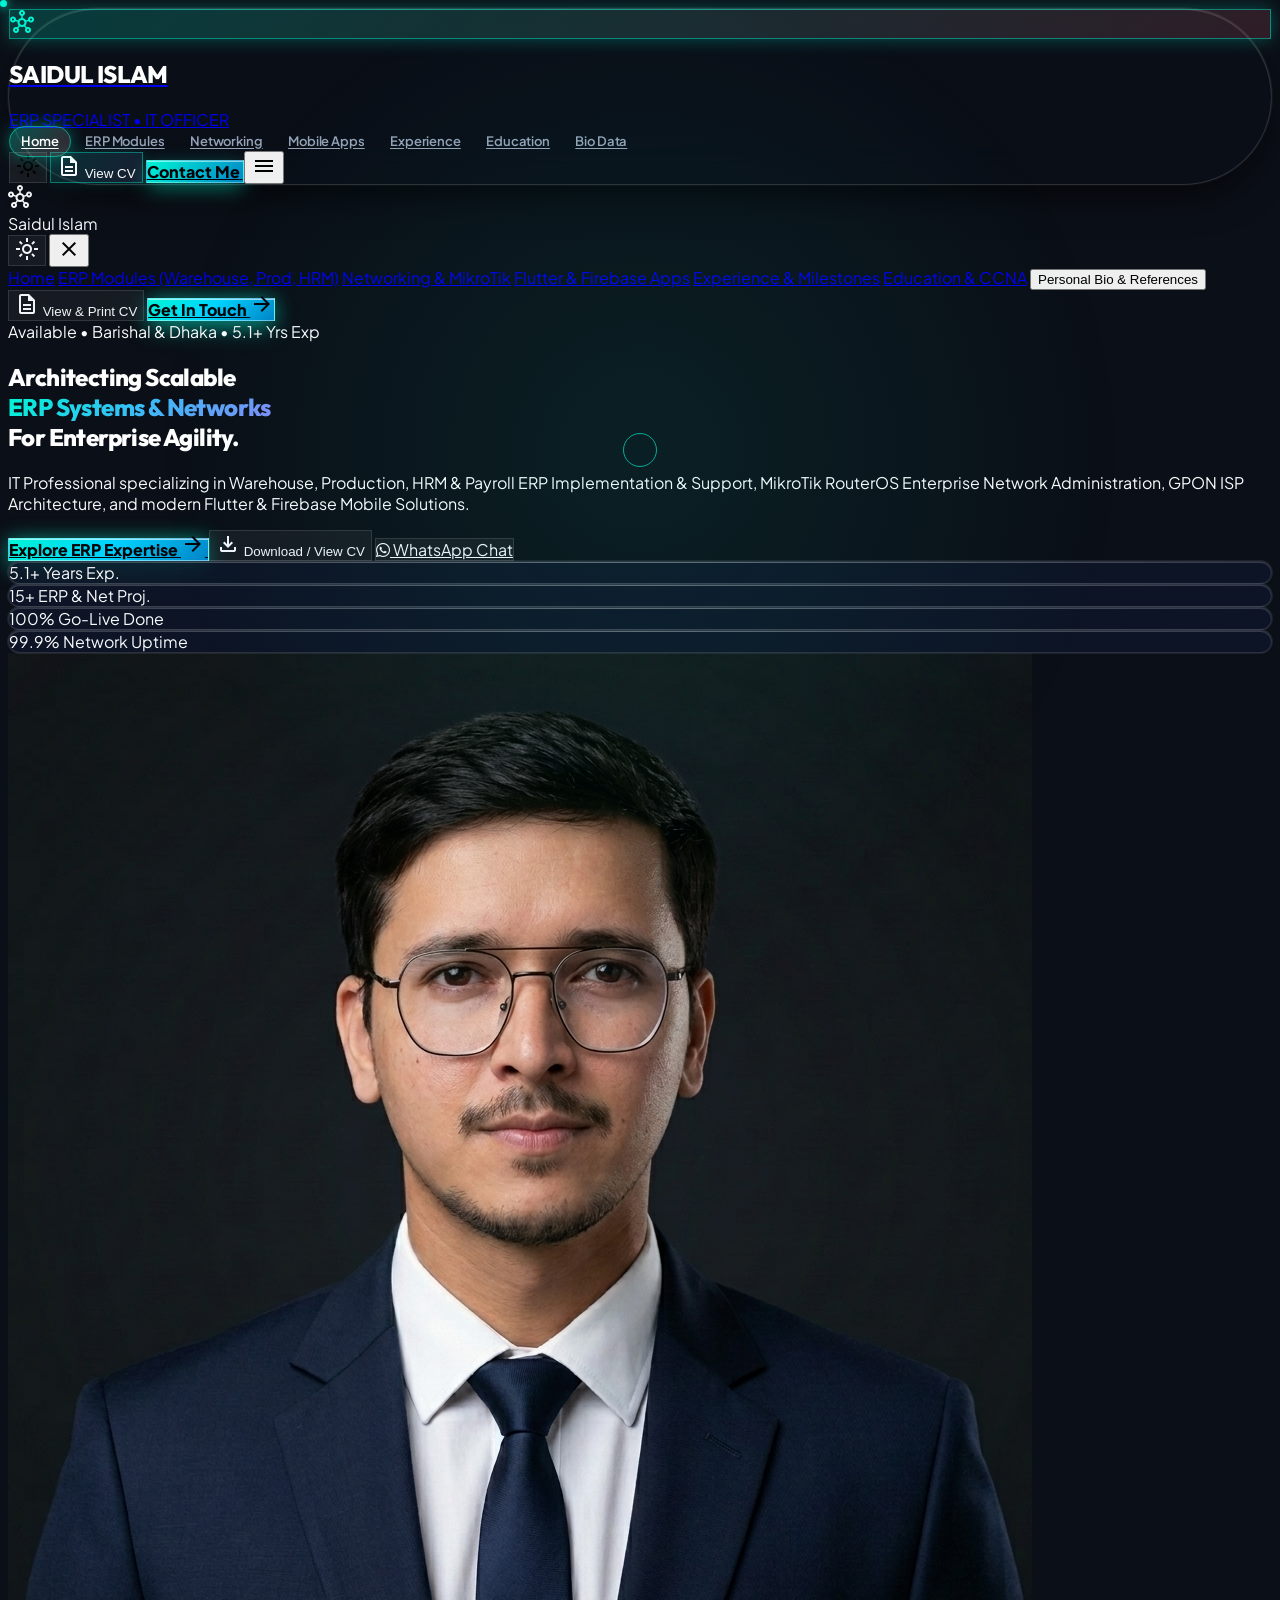
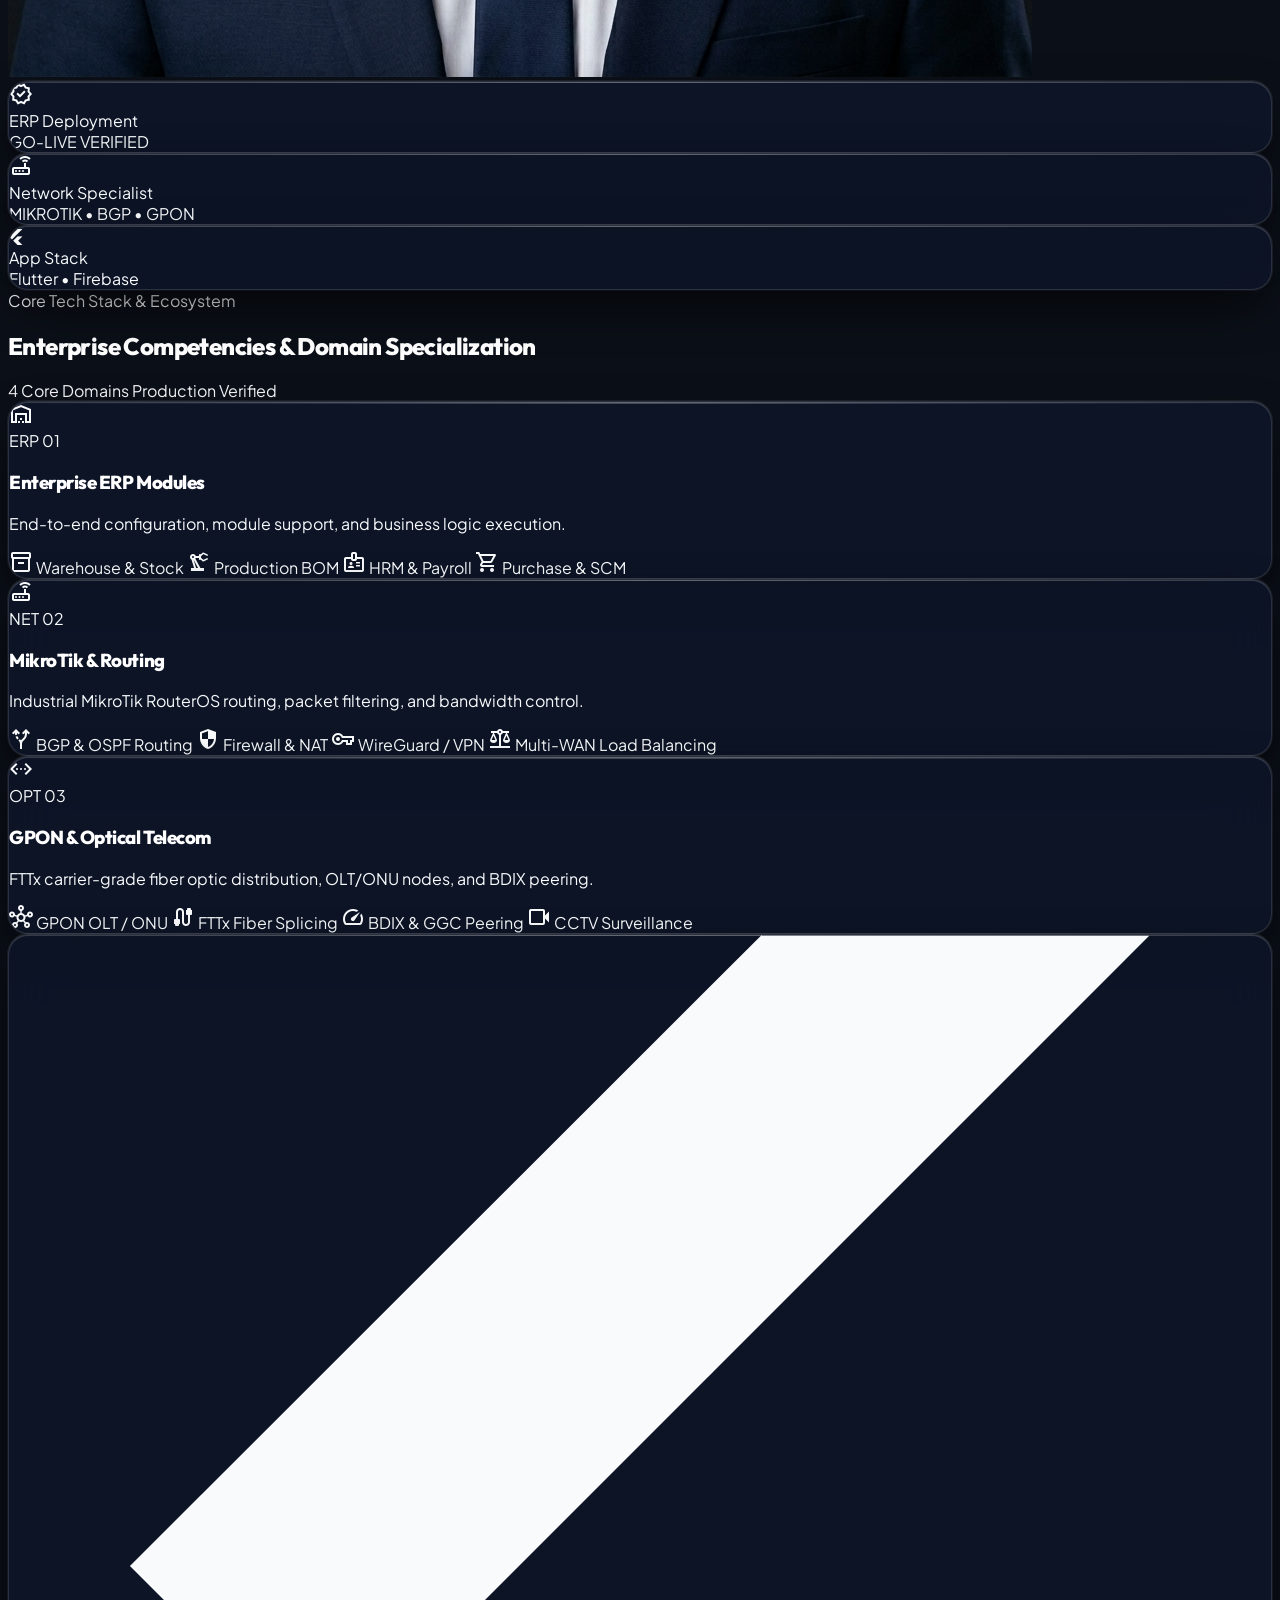
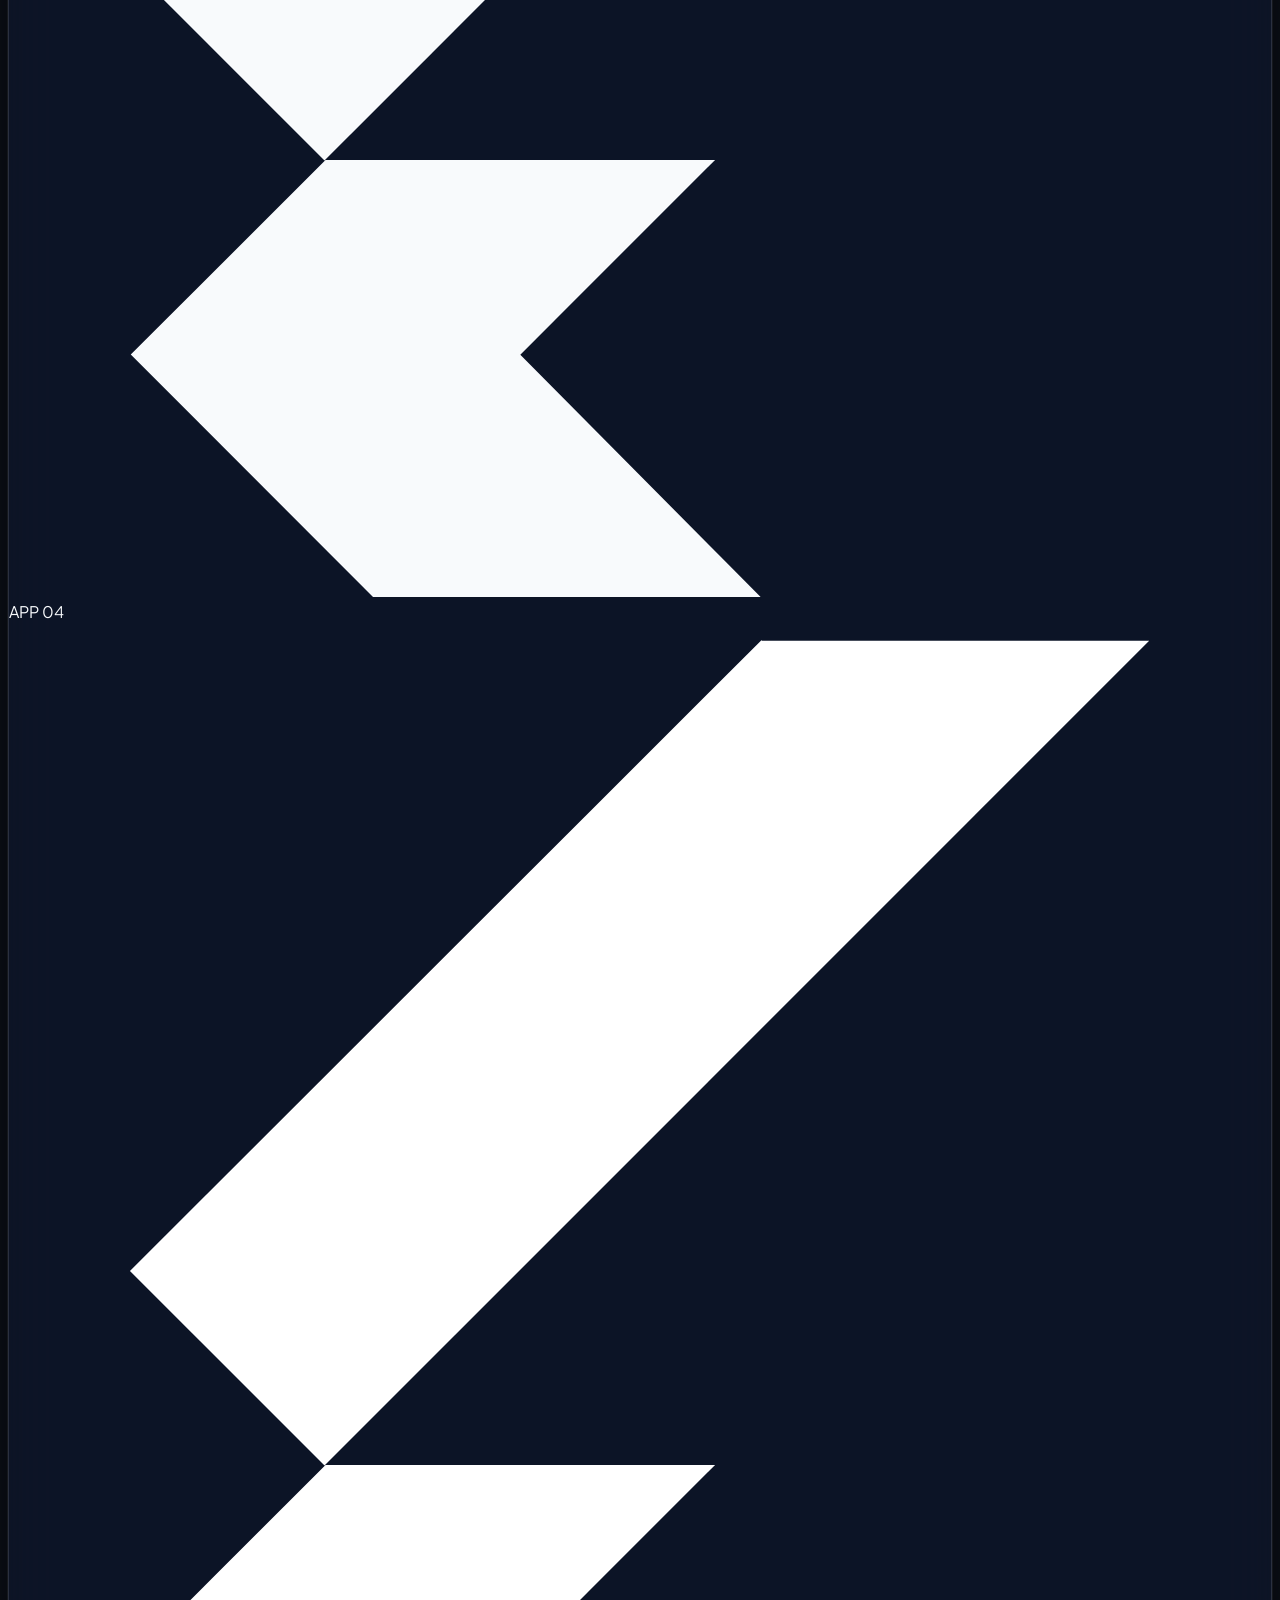
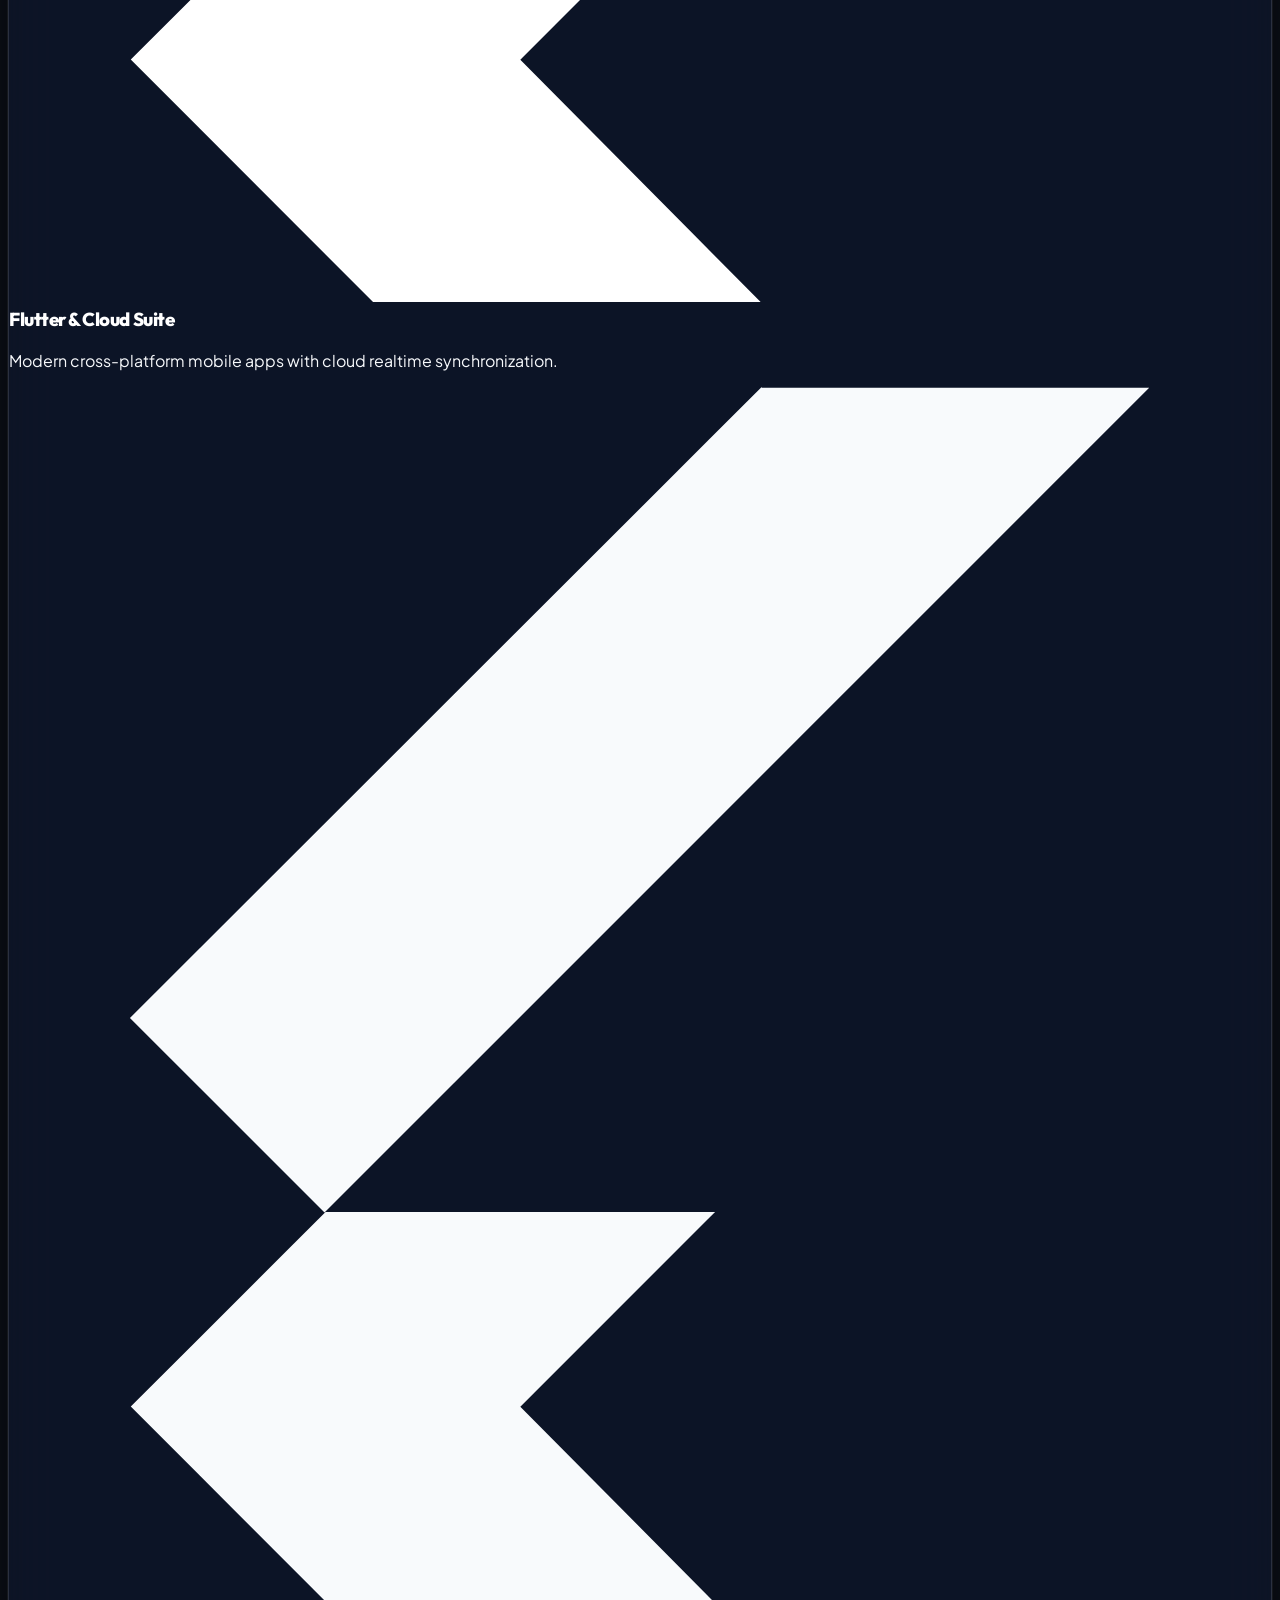
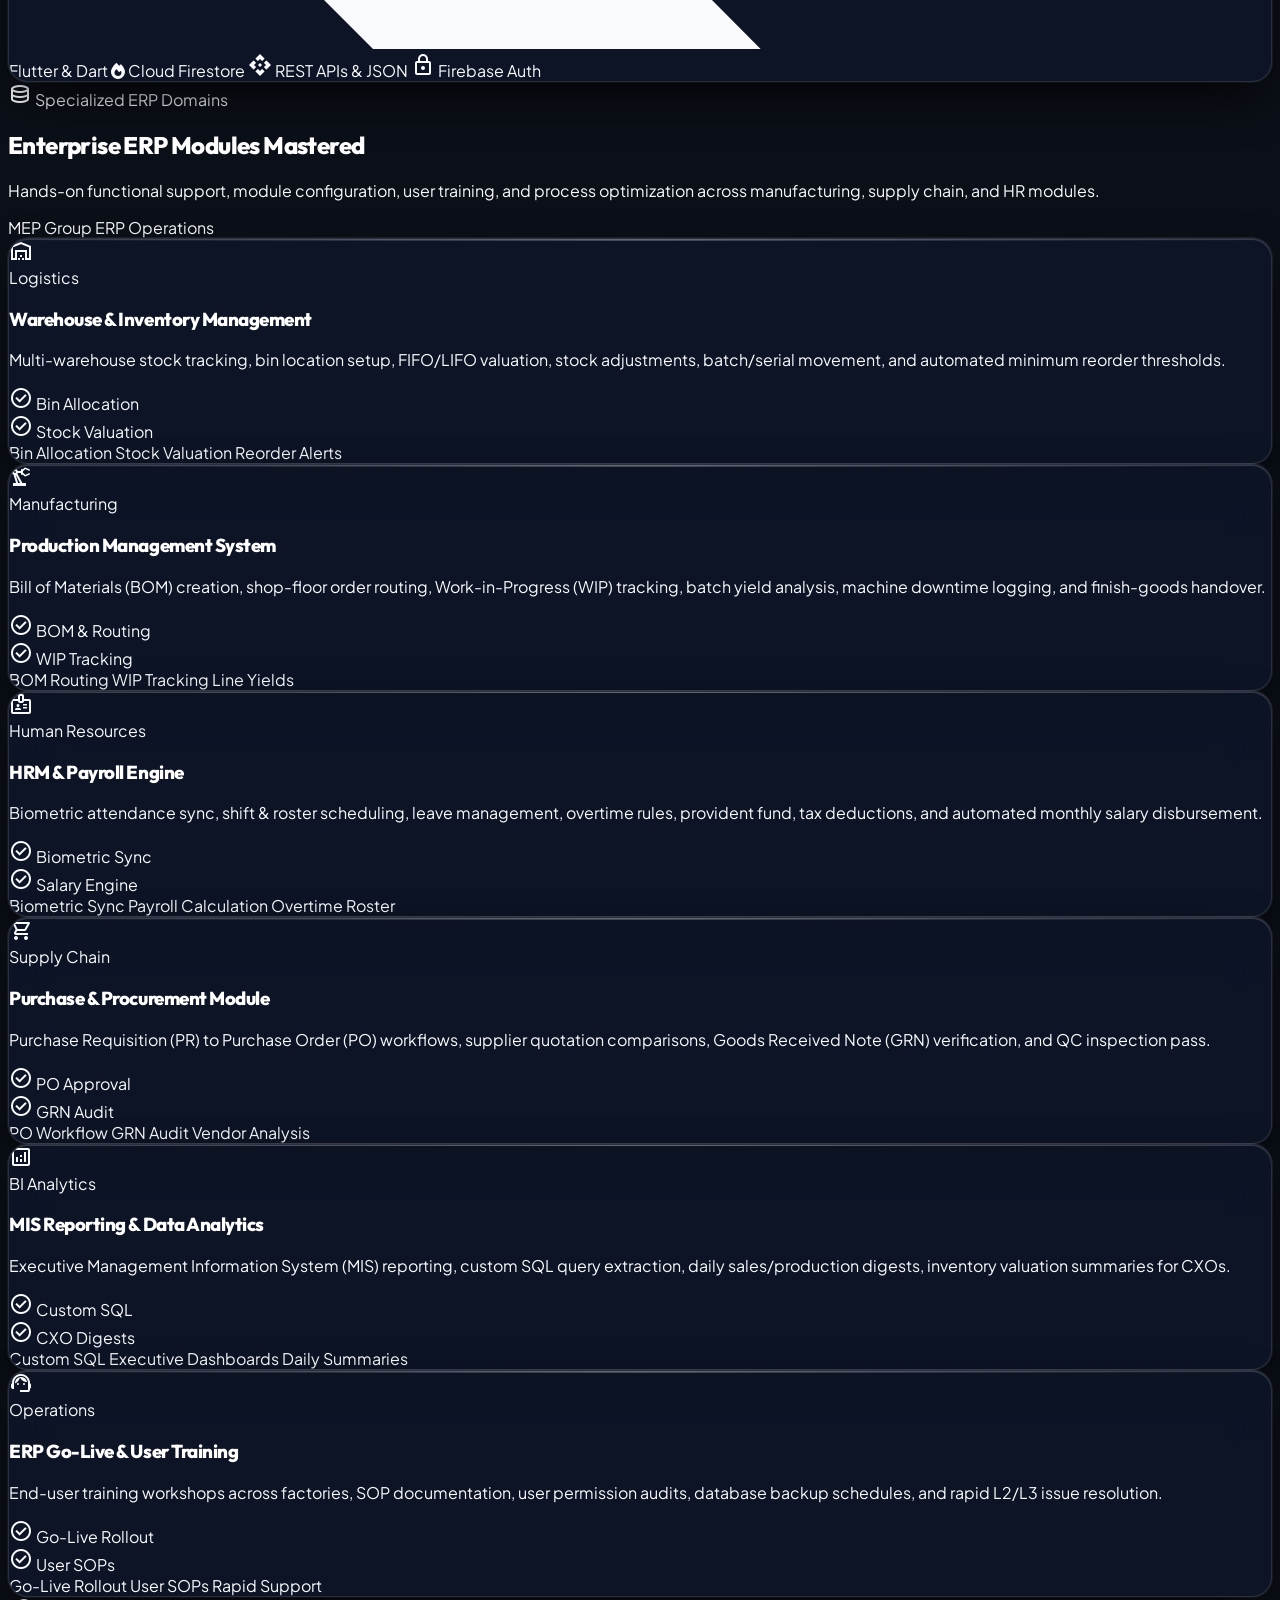
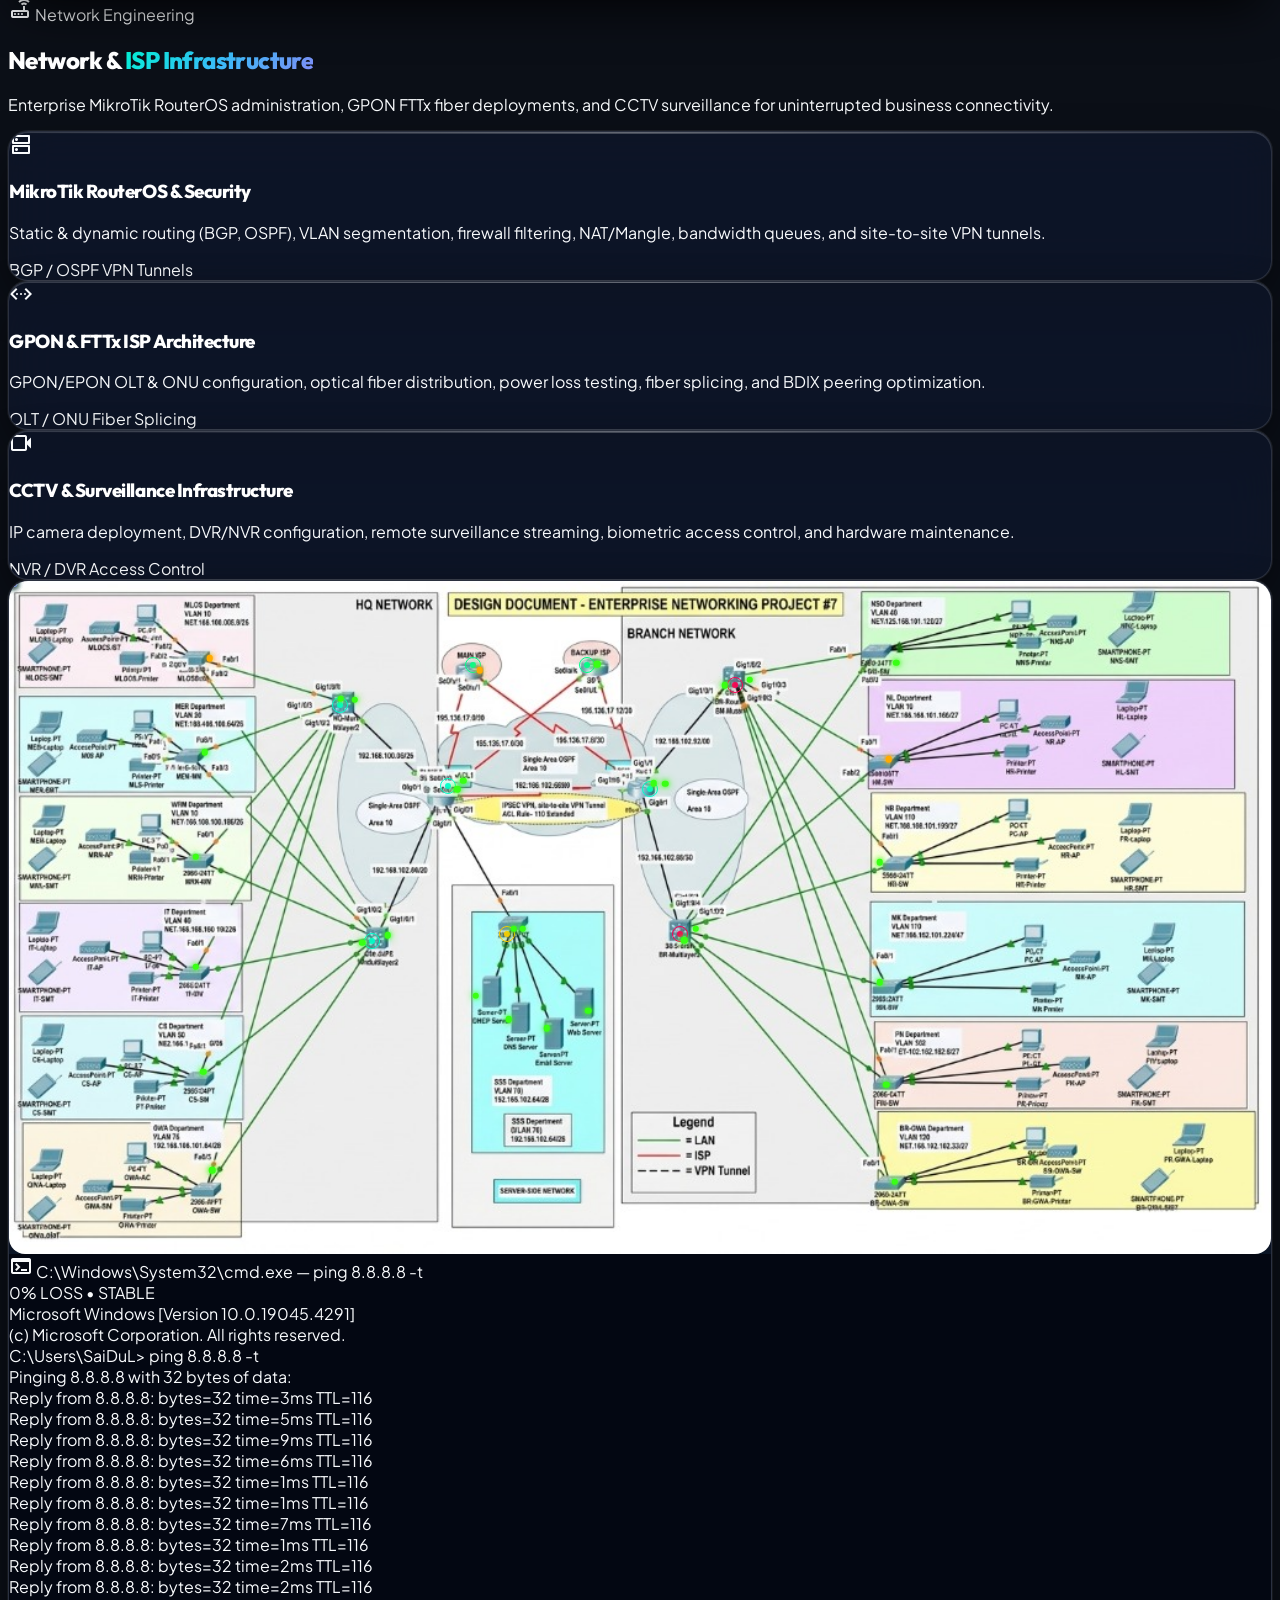
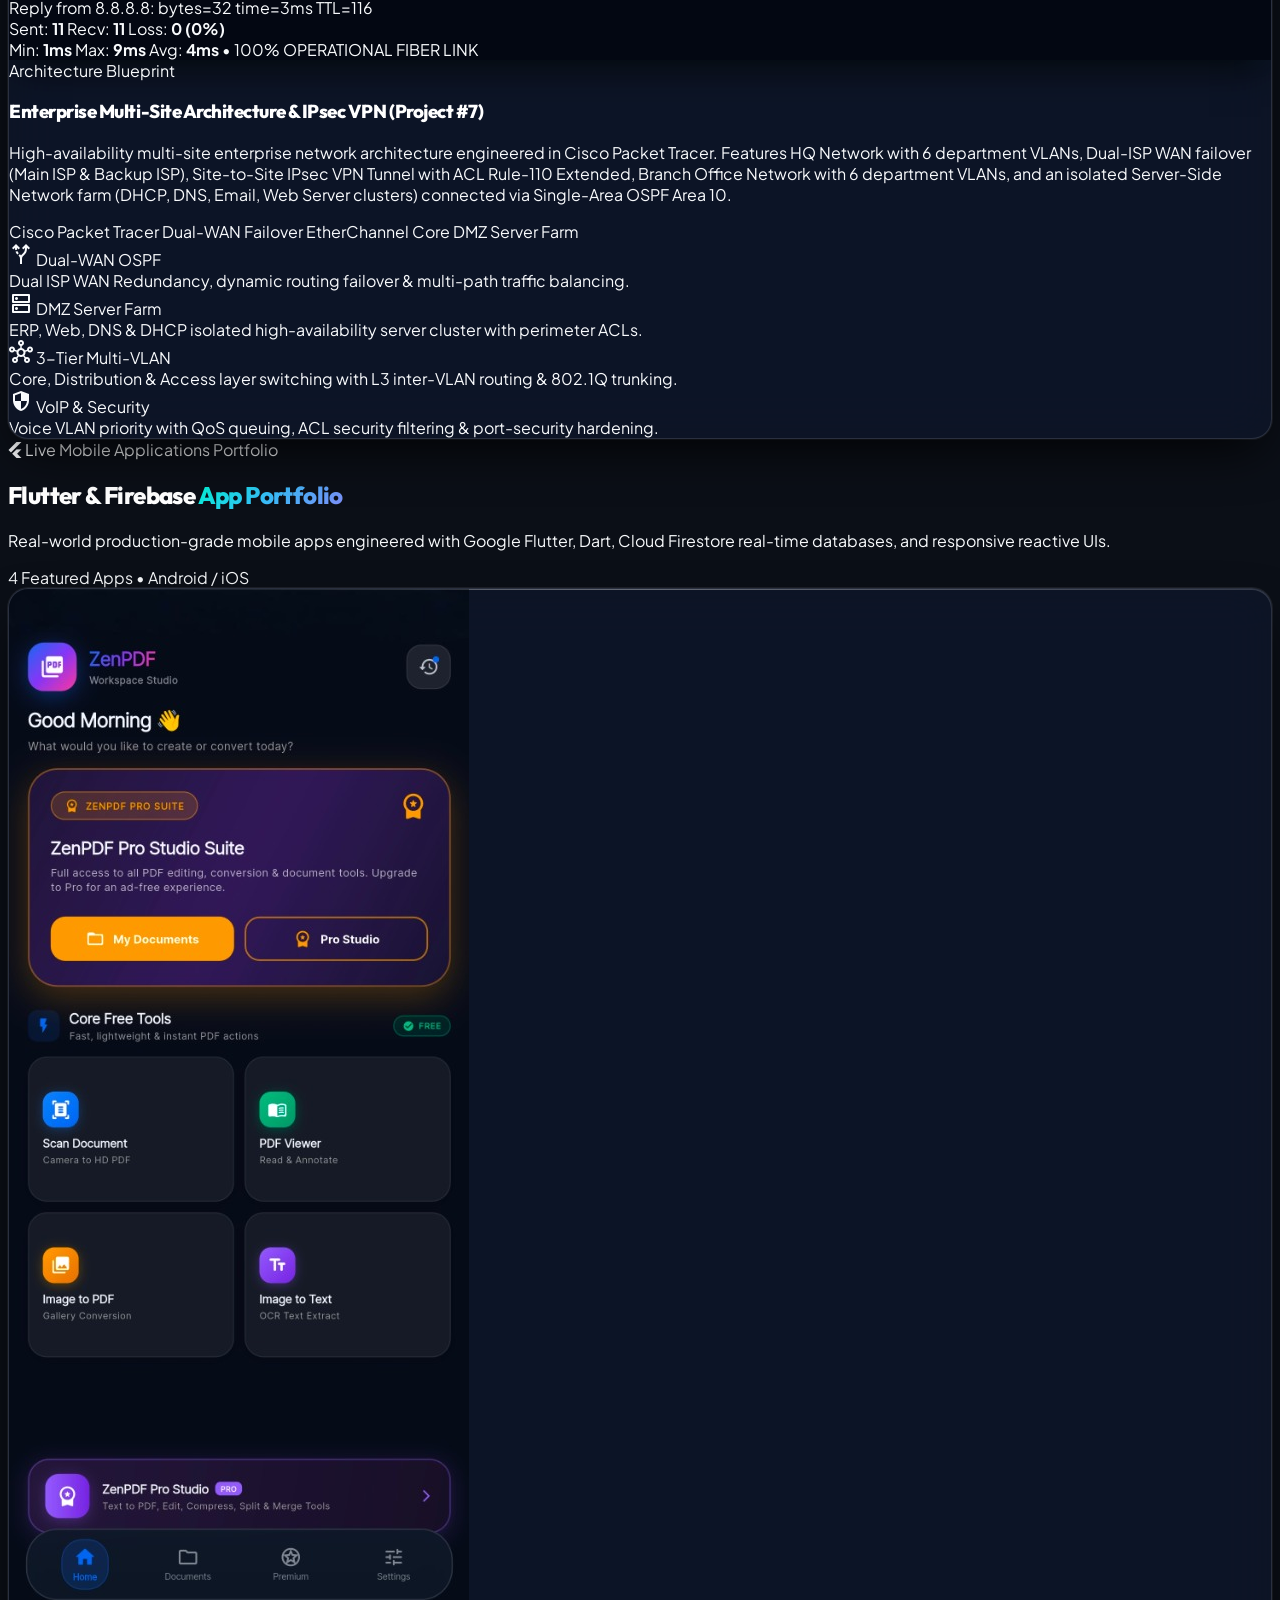
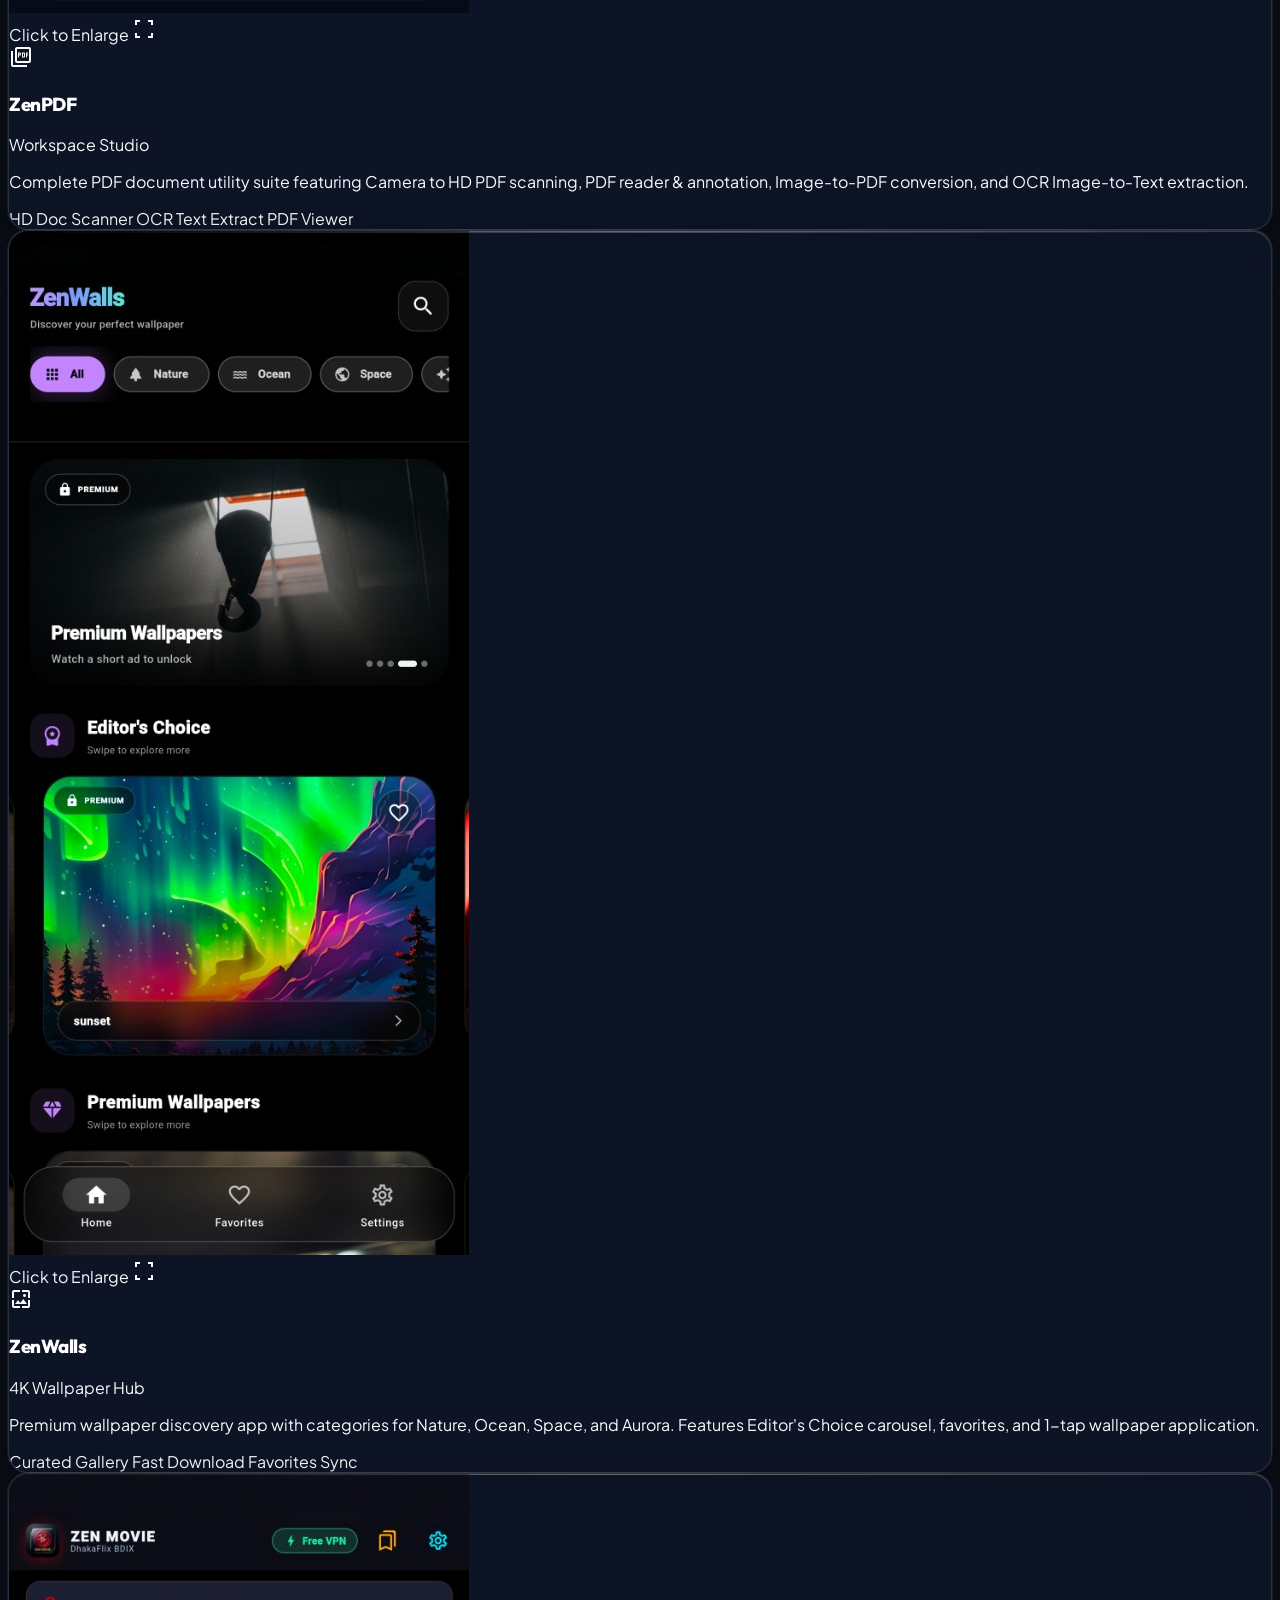
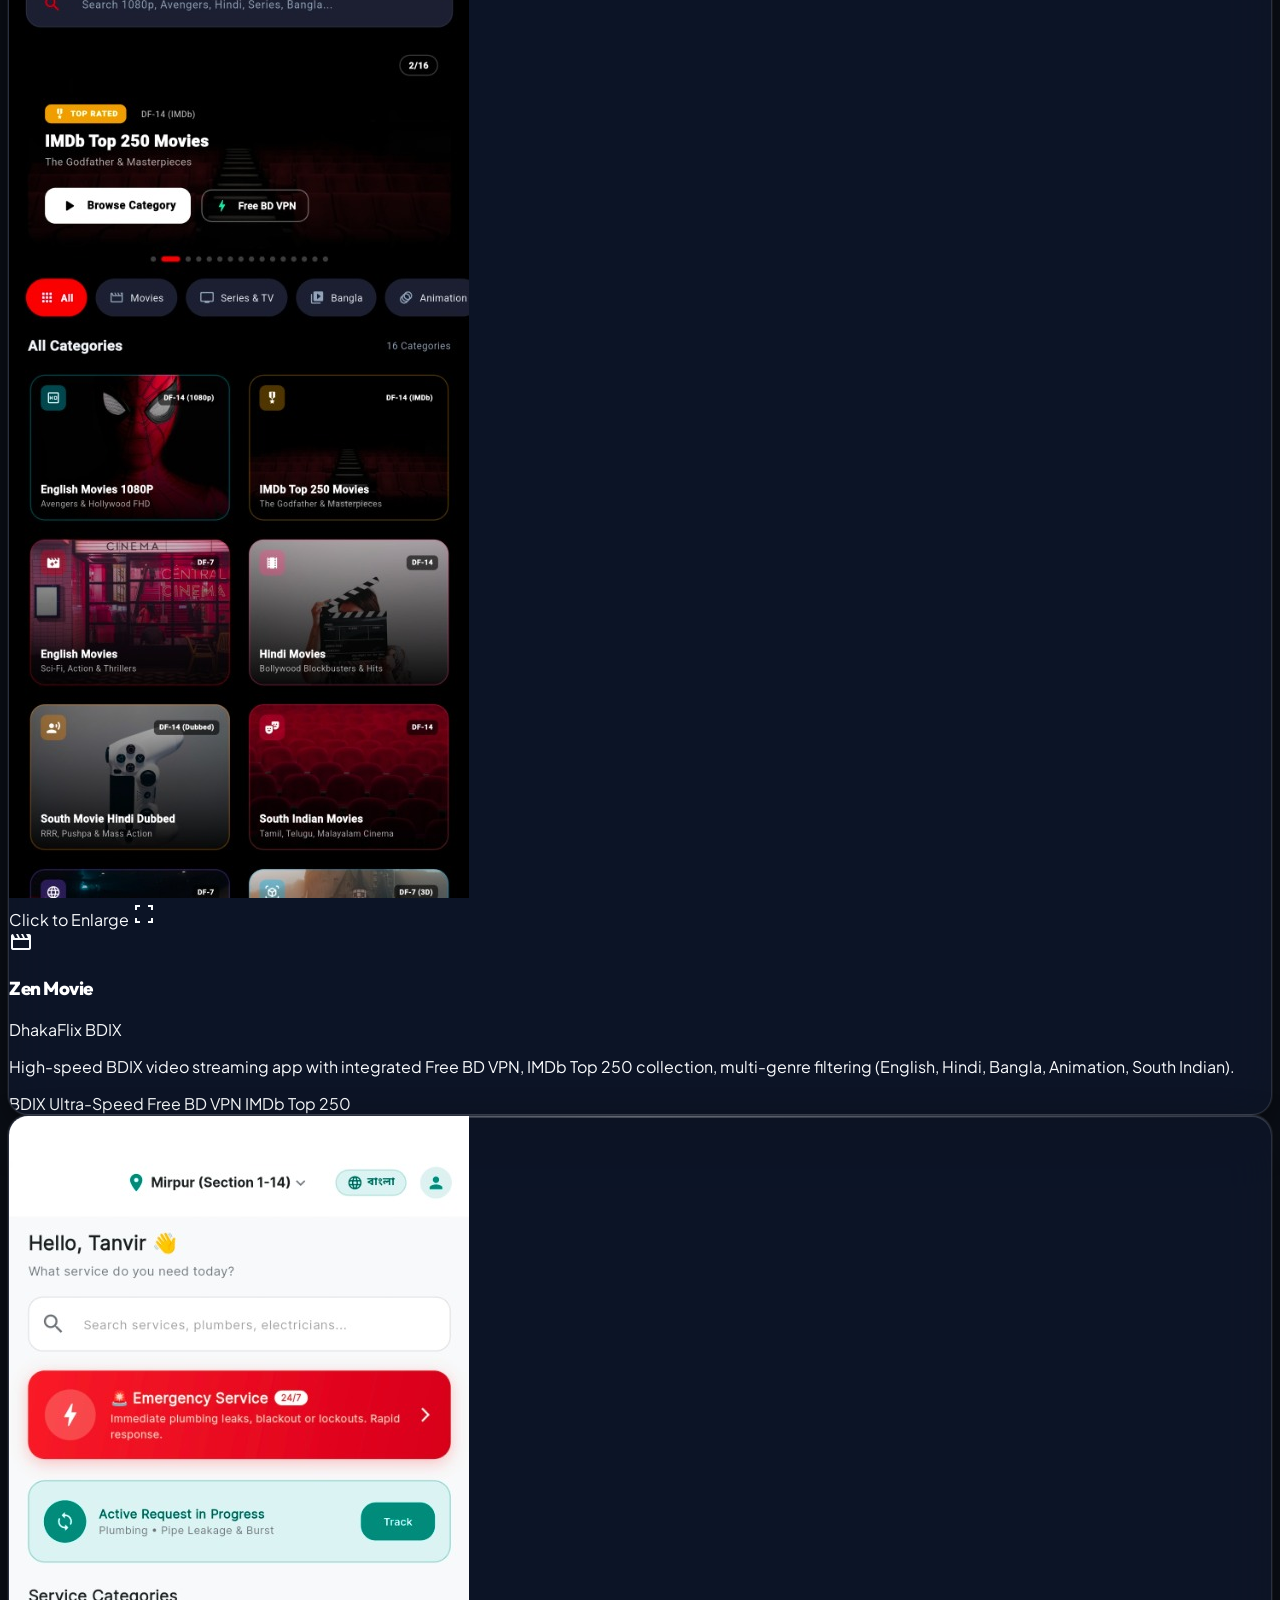
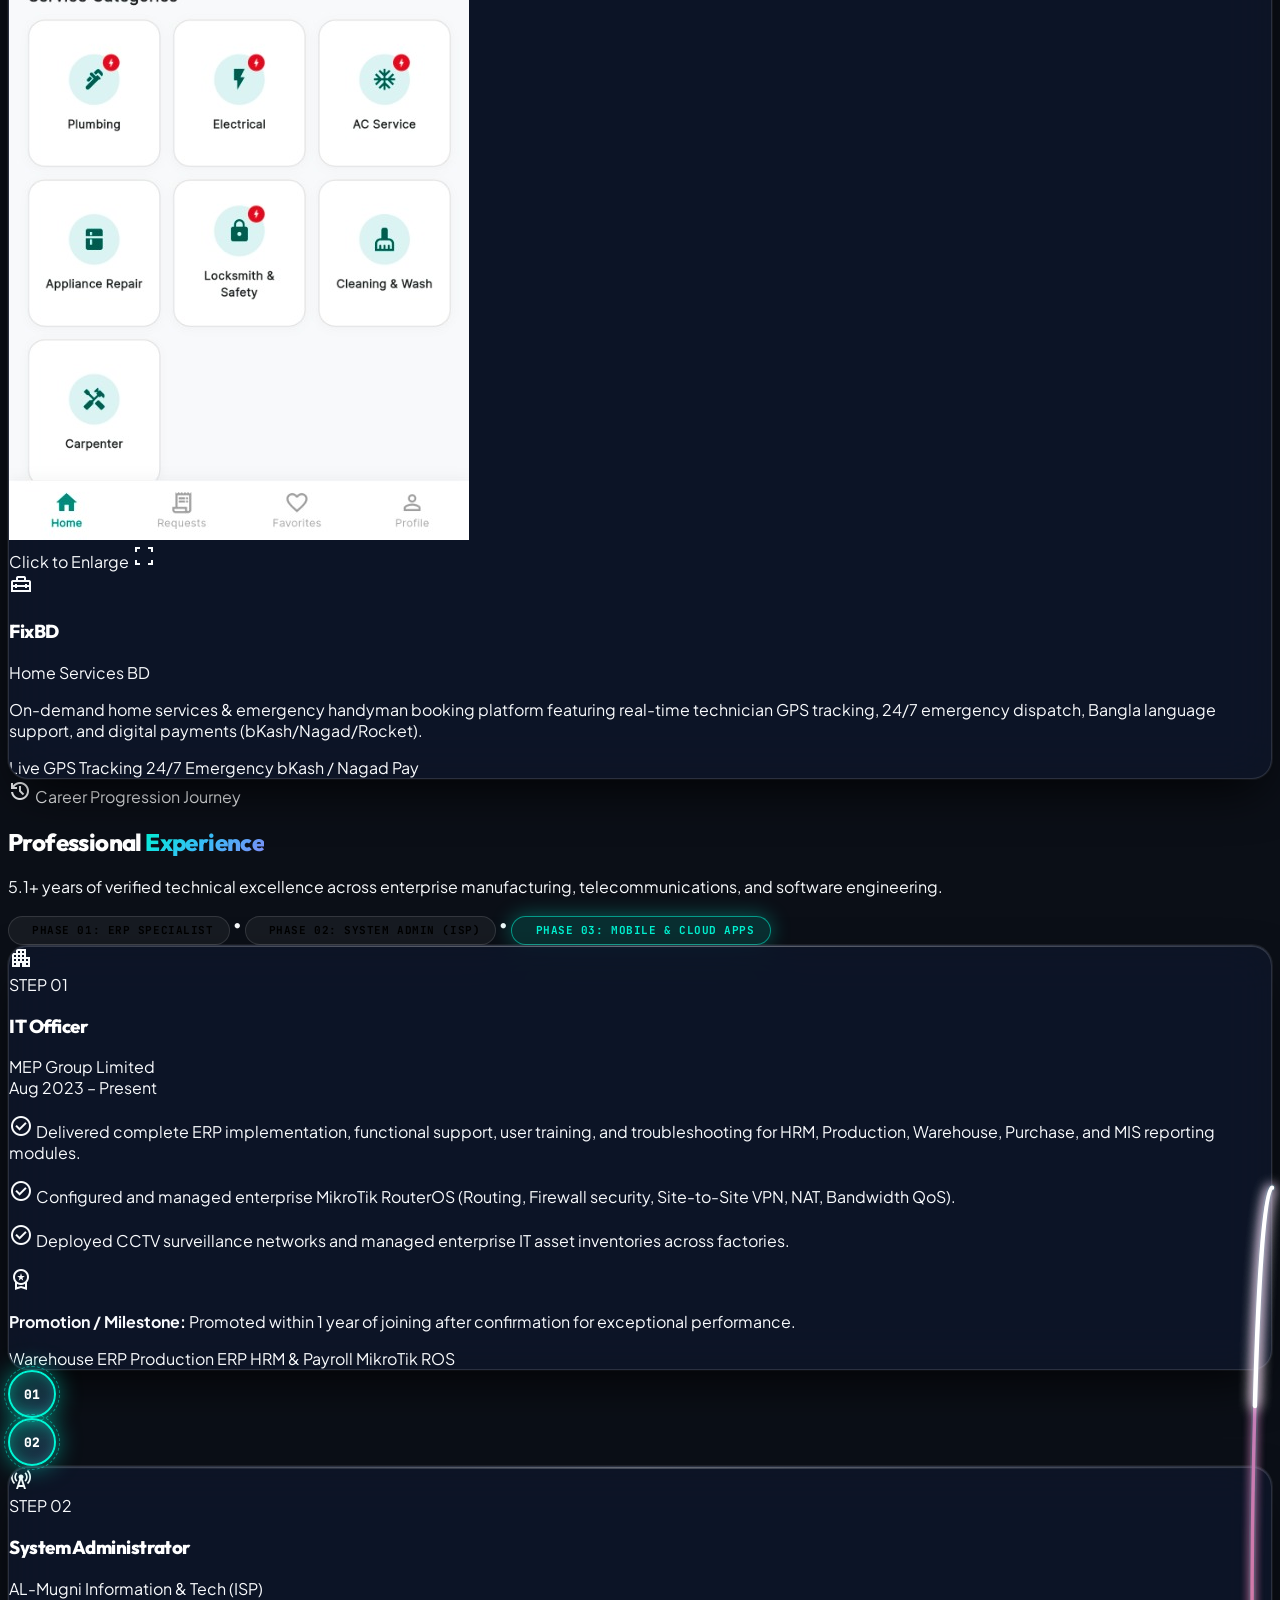
==== commit bac0eb3f: "feat(topology): add Enterprise Networking Project #7 with smooth two-way packet flows, live ping ter" ====
--- a/index.html
+++ b/index.html
@@ -826,72 +826,259 @@
                 </div>
 
                 <!-- Enterprise Network Topology & Architecture Showcase (Cisco Packet Tracer) -->
-                <div class="bento-card p-6 sm:p-8 rounded-3xl border border-white/10 hover:border-brand-cyan/40 transition-all flex flex-col lg:flex-row gap-8 items-center group">
+                <div class="bento-card topology-showcase-card no-tilt p-6 sm:p-8 md:p-10 rounded-3xl border border-white/10 hover:border-brand-cyan/40 transition-all flex flex-col gap-8 group">
                     
-                    <!-- Left: Diagram Interactive Viewer -->
-                    <div class="w-full lg:w-7/12 relative aspect-[16/9] sm:aspect-[21/9] lg:aspect-[16/9] rounded-2xl overflow-hidden border border-white/15 bg-[#05070c] shadow-2xl app-preview-trigger cursor-pointer group/img" data-img="assets/images/enterprise-network-topology.jpg" data-title="Enterprise Multi-Area Network Architecture (Cisco Packet Tracer)" data-desc="Dual-WAN Load Balancing • OSPF Multi-Area • DMZ Server Farm • 3-Tier Multi-VLAN Switching">
-                        <img src="assets/images/enterprise-network-topology.jpg" alt="Enterprise Multi-Area Network Topology Design - Cisco Packet Tracer" class="w-full h-full object-cover object-center group-hover/img:scale-105 transition-transform duration-500">
-                        <div class="absolute inset-0 bg-gradient-to-t from-bg-deep/90 via-transparent to-transparent opacity-0 group-hover/img:opacity-100 transition-opacity flex items-end justify-between p-4">
-                            <span class="text-xs font-mono font-bold text-brand-cyan bg-brand-cyan/10 px-3 py-1.5 rounded-lg border border-brand-cyan/30 backdrop-blur-md flex items-center gap-1.5">
-                                <span class="material-symbols-outlined text-sm">zoom_in</span> Click to Inspect Full Diagram
-                            </span>
-                            <span class="material-symbols-outlined text-brand-cyan bg-white/10 rounded-full p-1.5 text-sm">fullscreen</span>
-                        </div>
-                    </div>
-
-                    <!-- Right: Architecture Details & Highlights -->
-                    <div class="w-full lg:w-5/12 flex flex-col gap-4">
-                        <div class="flex items-center gap-2">
-                            <span class="size-2 rounded-full bg-brand-cyan animate-ping"></span>
-                            <span class="text-[10px] font-mono font-bold text-brand-cyan px-2.5 py-0.5 rounded-full bg-brand-cyan/10 border border-brand-cyan/30 uppercase tracking-wider">
-                                Architecture Blueprint
-                            </span>
-                        </div>
-                        <h3 class="text-2xl font-bold text-white font-heading group-hover:text-brand-cyan transition-colors">
-                            Enterprise Multi-Area Network & Server Farm Topology
-                        </h3>
-                        <p class="text-xs sm:text-sm text-slate-300 font-light leading-relaxed">
-                            High-availability enterprise network architecture engineered in Cisco Packet Tracer. Features dual-ISP automatic WAN failover, dynamic Multi-Area OSPF routing, a dedicated DMZ server farm (ERP/DNS/DHCP), 3-tier switching, and department VLANs with VoIP QoS.
-                        </p>
-
-                        <!-- Key Architecture Pillars -->
-                        <div class="grid grid-cols-2 gap-3 pt-2">
-                            <div class="p-3 rounded-xl bg-white/[0.03] border border-white/10 flex flex-col gap-1">
-                                <div class="flex items-center gap-1.5 text-brand-cyan font-bold text-xs font-mono">
-                                    <span class="material-symbols-outlined text-sm">alt_route</span>
+                    <!-- Diagram Interactive Viewer + Live Ping Terminal (Full Width Hero Showcase) -->
+                    <div class="w-full flex flex-col gap-4">
+                        
+                        <!-- Diagram Interactive Viewer with Live Packet Message Simulation -->
+                        <div class="topology-stage w-full relative rounded-2xl overflow-hidden border border-white/15 bg-[#05070c] shadow-2xl app-preview-trigger cursor-pointer group/img select-none hover:border-brand-cyan/40 transition-all duration-300"
+                             data-img="assets/images/enterprise-networking-project7.jpg"
+                             data-title="Enterprise Networking Project #7 • Multi-Site Architecture & IPsec VPN (Cisco Packet Tracer)"
+                             data-desc="Dual ISP WAN Redundancy • Site-to-Site IPsec VPN Tunnel • DMZ Server Farm • Multi-Area OSPF • 12 Department VLANs"
+                             style="aspect-ratio: 1024 / 546;">
+                            
+                            <!-- Base Topology Diagram Image (Enterprise Project #7) -->
+                            <img src="assets/images/enterprise-networking-project7.jpg" 
+                                 alt="Design Document - Enterprise Networking Project #7 - Cisco Packet Tracer" 
+                                 class="w-full h-full object-cover object-center transition-transform duration-500 block"
+                                 loading="lazy">
+
+                            <!-- Live Animated Packet Flow & Port Blink Overlay Layer -->
+                            <div class="topology-packet-layer absolute inset-0 pointer-events-none z-10" aria-hidden="true">
+                                
+                                <!-- Core Node Pulsing Beacons (Project #7 Core Infrastructure) -->
+                                <div class="packet-node-beacon beacon-cyan" style="left: 34.8%; top: 30.5%;" title="HQ Core Router (OSPF Area 10)"></div>
+                                <div class="packet-node-beacon beacon-cyan" style="left: 50.8%; top: 31.0%;" title="Branch Core Router (OSPF Area 10)"></div>
+                                <div class="packet-node-beacon beacon-emerald" style="left: 36.8%; top: 12.5%;" title="Main ISP Cloud Gateway"></div>
+                                <div class="packet-node-beacon beacon-emerald" style="left: 45.8%; top: 12.5%;" title="Backup ISP Cloud Gateway"></div>
+                                <div class="packet-node-beacon beacon-cyan" style="left: 26.2%; top: 18.5%;" title="HQ-Multilayer Switch 1"></div>
+                                <div class="packet-node-beacon beacon-cyan" style="left: 28.8%; top: 53.5%;" title="HQ-Multilayer Switch 2"></div>
+                                <div class="packet-node-beacon beacon-magenta" style="left: 57.5%; top: 15.5%;" title="BR-Multilayer Switch 1"></div>
+                                <div class="packet-node-beacon beacon-magenta" style="left: 53.2%; top: 52.5%;" title="BR-Multilayer Switch 2"></div>
+                                <div class="packet-node-beacon beacon-yellow" style="left: 39.5%; top: 52.5%;" title="Server-Side Network Switch"></div>
+
+                                <!-- Fast Blinking Port Activity Link LEDs across all interfaces -->
+                                <div class="port-led port-led-green" style="left: 35.5%; top: 31.0%; animation-duration: 0.22s; animation-delay: 0.03s;" title="HQ-Router Port Link"></div>
+                                <div class="port-led port-led-green" style="left: 36.0%; top: 29.7%; animation-duration: 0.27s; animation-delay: 0.08s;" title="HQ-Router Port Link 2"></div>
+                                <div class="port-led port-led-green" style="left: 26.3%; top: 17.5%; animation-duration: 0.28s; animation-delay: 0.09s;" title="HQ-Multilayer1 Port Link"></div>
+                                <div class="port-led port-led-green" style="left: 27.4%; top: 17.7%; animation-duration: 0.21s; animation-delay: 0.16s;" title="HQ-Multilayer1 Port Link 2"></div>
+                                <div class="port-led port-led-green" style="left: 28.0%; top: 53.8%; animation-duration: 0.19s; animation-delay: 0.15s;" title="HQ-Multilayer2 Port Link"></div>
+                                <div class="port-led port-led-green" style="left: 30.0%; top: 52.7%; animation-duration: 0.27s; animation-delay: 0.00s;" title="HQ-Multilayer2 Port Link 2"></div>
+                                <div class="port-led port-led-amber" style="left: 37.3%; top: 13.3%; animation-duration: 0.25s; animation-delay: 0.21s;" title="Main-ISP Port Link"></div>
+                                <div class="port-led port-led-green" style="left: 46.6%; top: 12.4%; animation-duration: 0.28s; animation-delay: 0.00s;" title="Backup-ISP Port Link"></div>
+                                <div class="port-led port-led-green" style="left: 51.1%; top: 30.1%; animation-duration: 0.31s; animation-delay: 0.03s;" title="BR-Router Port Link"></div>
+                                <div class="port-led port-led-green" style="left: 52.0%; top: 30.2%; animation-duration: 0.27s; animation-delay: 0.16s;" title="BR-Router Port Link 2"></div>
+                                <div class="port-led port-led-green" style="left: 56.7%; top: 15.5%; animation-duration: 0.22s; animation-delay: 0.09s;" title="BR-Multilayer1 Port Link"></div>
+                                <div class="port-led port-led-green" style="left: 58.7%; top: 14.7%; animation-duration: 0.21s; animation-delay: 0.00s;" title="BR-Multilayer1 Port Link 2"></div>
+                                <div class="port-led port-led-green" style="left: 53.5%; top: 53.4%; animation-duration: 0.28s; animation-delay: 0.15s;" title="BR-Multilayer2 Port Link"></div>
+                                <div class="port-led port-led-green" style="left: 54.4%; top: 51.7%; animation-duration: 0.27s; animation-delay: 0.08s;" title="BR-Multilayer2 Port Link 2"></div>
+                                <div class="port-led port-led-green" style="left: 40.0%; top: 51.7%; animation-duration: 0.19s; animation-delay: 0.21s;" title="Server-SW Port Link"></div>
+                                <div class="port-led port-led-green" style="left: 40.7%; top: 51.7%; animation-duration: 0.21s; animation-delay: 0.16s;" title="Server-SW Port Link 2"></div>
+                                <div class="port-led port-led-green" style="left: 37.0%; top: 61.7%; animation-duration: 0.25s; animation-delay: 0.03s;" title="DHCP-Server Port Link"></div>
+                                <div class="port-led port-led-green" style="left: 39.6%; top: 65.2%; animation-duration: 0.28s; animation-delay: 0.06s;" title="DNS-Server Port Link"></div>
+                                <div class="port-led port-led-green" style="left: 42.6%; top: 66.5%; animation-duration: 0.31s; animation-delay: 0.09s;" title="Email-Server Port Link"></div>
+                                <div class="port-led port-led-green" style="left: 45.9%; top: 63.9%; animation-duration: 0.19s; animation-delay: 0.12s;" title="Web-Server Port Link"></div>
+                                <div class="port-led port-led-amber" style="left: 15.9%; top: 11.5%; animation-duration: 0.22s; animation-delay: 0.15s;" title="MLOS-SW Port Link"></div>
+                                <div class="port-led port-led-green" style="left: 15.5%; top: 25.5%; animation-duration: 0.25s; animation-delay: 0.18s;" title="MER-SW Port Link"></div>
+                                <div class="port-led port-led-green" style="left: 14.8%; top: 41.0%; animation-duration: 0.28s; animation-delay: 0.21s;" title="WFIM-SW Port Link"></div>
+                                <div class="port-led port-led-green" style="left: 14.8%; top: 57.4%; animation-duration: 0.31s; animation-delay: 0.00s;" title="IT-SW Port Link"></div>
+                                <div class="port-led port-led-green" style="left: 15.4%; top: 73.0%; animation-duration: 0.19s; animation-delay: 0.03s;" title="CS-SW Port Link"></div>
+                                <div class="port-led port-led-green" style="left: 16.1%; top: 87.6%; animation-duration: 0.22s; animation-delay: 0.06s;" title="GWA-SW Port Link"></div>
+                                <div class="port-led port-led-green" style="left: 70.3%; top: 12.2%; animation-duration: 0.25s; animation-delay: 0.09s;" title="NSO-SW Port Link"></div>
+                                <div class="port-led port-led-amber" style="left: 69.7%; top: 26.5%; animation-duration: 0.28s; animation-delay: 0.12s;" title="NL-SW Port Link"></div>
+                                <div class="port-led port-led-green" style="left: 69.0%; top: 41.8%; animation-duration: 0.31s; animation-delay: 0.15s;" title="NB-SW Port Link"></div>
+                                <div class="port-led port-led-green" style="left: 69.0%; top: 59.7%; animation-duration: 0.19s; animation-delay: 0.18s;" title="MK-SW Port Link"></div>
+                                <div class="port-led port-led-green" style="left: 69.5%; top: 74.9%; animation-duration: 0.22s; animation-delay: 0.21s;" title="PN-SW Port Link"></div>
+                                <div class="port-led port-led-green" style="left: 70.2%; top: 89.3%; animation-duration: 0.25s; animation-delay: 0.00s;" title="BR-GWA-SW Port Link"></div>
+
+                                <!-- Flow 1: HQ User Device to Branch User Device via IPsec VPN Tunnel (Soft Sky-Blue WAN) -->
+                                <div class="packet packet-msg packet-wan" style="animation-name: flow-p7-wan-fwd; animation-duration: 5.4s; animation-delay: 0s;" title="HQ MLOS PC -> IPsec VPN Tunnel -> Branch NL PC">
+                                    <svg viewBox="0 0 16 12" class="packet-envelope" fill="none"><rect x="0.75" y="0.75" width="14.5" height="10.5" rx="1.5" fill="currentColor" fill-opacity="0.22" stroke="currentColor" stroke-width="1.1"/><path d="M1.5 1.5L8 6.5L14.5 1.5" stroke="currentColor" stroke-width="1.1" stroke-linecap="round" stroke-linejoin="round"/></svg>
+                                </div>
+                                <!-- Flow 1 Return: Branch User Device to HQ User Device Reply (Soft Sky-Blue Reply) -->
+                                <div class="packet packet-msg packet-wan" style="animation-name: flow-p7-wan-rev; animation-duration: 5.4s; animation-delay: 2.7s;" title="Branch NL PC -> IPsec VPN Reply -> HQ MLOS PC">
+                                    <svg viewBox="0 0 16 12" class="packet-envelope" fill="none"><rect x="0.75" y="0.75" width="14.5" height="10.5" rx="1.5" fill="currentColor" fill-opacity="0.22" stroke="currentColor" stroke-width="1.1"/><path d="M1.5 1.5L8 6.5L14.5 1.5" stroke="currentColor" stroke-width="1.1" stroke-linecap="round" stroke-linejoin="round"/></svg>
+                                </div>
+
+                                <!-- Flow 2: HQ User Device to Server-Side Farm (Soft Amber Server Packet) -->
+                                <div class="packet packet-msg packet-server" style="animation-name: flow-p7-srv-fwd; animation-duration: 3.8s; animation-delay: 0.4s;" title="HQ IT PC -> Web Server Query">
+                                    <svg viewBox="0 0 16 12" class="packet-envelope" fill="none"><rect x="0.75" y="0.75" width="14.5" height="10.5" rx="1.5" fill="currentColor" fill-opacity="0.22" stroke="currentColor" stroke-width="1.1"/><path d="M1.5 1.5L8 6.5L14.5 1.5" stroke="currentColor" stroke-width="1.1" stroke-linecap="round" stroke-linejoin="round"/></svg>
+                                </div>
+                                <!-- Flow 2 Return: Server-Side Farm to HQ User Device Reply (Soft Amber Reply) -->
+                                <div class="packet packet-msg packet-server" style="animation-name: flow-p7-srv-rev; animation-duration: 3.8s; animation-delay: 2.3s;" title="Web Server -> HTTP 200 Response -> HQ IT PC">
+                                    <svg viewBox="0 0 16 12" class="packet-envelope" fill="none"><rect x="0.75" y="0.75" width="14.5" height="10.5" rx="1.5" fill="currentColor" fill-opacity="0.22" stroke="currentColor" stroke-width="1.1"/><path d="M1.5 1.5L8 6.5L14.5 1.5" stroke="currentColor" stroke-width="1.1" stroke-linecap="round" stroke-linejoin="round"/></svg>
+                                </div>
+
+                                <!-- Flow 3: Branch User Device to Server-Side Farm (Soft Mint Emerald) -->
+                                <div class="packet packet-msg packet-vpn" style="animation-name: flow-p7-srvbr-fwd; animation-duration: 4.6s; animation-delay: 1.0s;" title="Branch MK Laptop -> VPN -> DHCP/DNS Request">
+                                    <svg viewBox="0 0 16 12" class="packet-envelope" fill="none"><rect x="0.75" y="0.75" width="14.5" height="10.5" rx="1.5" fill="currentColor" fill-opacity="0.22" stroke="currentColor" stroke-width="1.1"/><path d="M1.5 1.5L8 6.5L14.5 1.5" stroke="currentColor" stroke-width="1.1" stroke-linecap="round" stroke-linejoin="round"/></svg>
+                                </div>
+                                <!-- Flow 3 Return: Server-Side Farm to Branch User Device Reply -->
+                                <div class="packet packet-msg packet-vpn" style="animation-name: flow-p7-srvbr-rev; animation-duration: 4.6s; animation-delay: 3.3s;" title="DHCP Server -> DHCP ACK Reply -> Branch MK Laptop">
+                                    <svg viewBox="0 0 16 12" class="packet-envelope" fill="none"><rect x="0.75" y="0.75" width="14.5" height="10.5" rx="1.5" fill="currentColor" fill-opacity="0.22" stroke="currentColor" stroke-width="1.1"/><path d="M1.5 1.5L8 6.5L14.5 1.5" stroke="currentColor" stroke-width="1.1" stroke-linecap="round" stroke-linejoin="round"/></svg>
+                                </div>
+
+                                <!-- Flow 4: Dual-ISP Redundant Link via Main ISP (Soft Indigo/Lavender) -->
+                                <div class="packet packet-msg packet-isp" style="animation-name: flow-p7-isp-fwd; animation-duration: 5.6s; animation-delay: 1.5s;" title="HQ MER PC -> Main ISP Failover Link -> Branch NSO Laptop">
+                                    <svg viewBox="0 0 16 12" class="packet-envelope" fill="none"><rect x="0.75" y="0.75" width="14.5" height="10.5" rx="1.5" fill="currentColor" fill-opacity="0.22" stroke="currentColor" stroke-width="1.1"/><path d="M1.5 1.5L8 6.5L14.5 1.5" stroke="currentColor" stroke-width="1.1" stroke-linecap="round" stroke-linejoin="round"/></svg>
+                                </div>
+                                <!-- Flow 4 Return: Branch to HQ via Main ISP Reply -->
+                                <div class="packet packet-msg packet-isp" style="animation-name: flow-p7-isp-rev; animation-duration: 5.6s; animation-delay: 4.3s;" title="Branch NSO Laptop -> Main ISP -> HQ MER PC">
+                                    <svg viewBox="0 0 16 12" class="packet-envelope" fill="none"><rect x="0.75" y="0.75" width="14.5" height="10.5" rx="1.5" fill="currentColor" fill-opacity="0.22" stroke="currentColor" stroke-width="1.1"/><path d="M1.5 1.5L8 6.5L14.5 1.5" stroke="currentColor" stroke-width="1.1" stroke-linecap="round" stroke-linejoin="round"/></svg>
+                                </div>
+
+                            </div>
+
+                            <!-- Live Simulation HUD Badges -->
+                            <div class="absolute top-2.5 left-2.5 sm:top-3 sm:left-3 z-20 pointer-events-none flex items-center gap-2 bg-[#05070c]/85 border border-brand-cyan/30 backdrop-blur-md px-2.5 py-1 rounded-full shadow-lg">
+                                <span class="relative flex h-2 w-2">
+                                    <span class="animate-ping absolute inline-flex h-full w-full rounded-full bg-emerald-400 opacity-75"></span>
+                                    <span class="relative inline-flex rounded-full h-2 w-2 bg-emerald-500"></span>
+                                </span>
+                                <span class="text-[9px] sm:text-[10px] font-mono font-semibold tracking-wider text-slate-200">
+                                    CISCO SIMULATION <span class="text-brand-cyan font-bold">• PDU PACKET FLOW</span>
+                                </span>
+                            </div>
+
+                            <div class="absolute top-2.5 right-2.5 sm:top-3 sm:right-3 z-20 pointer-events-none hidden sm:flex items-center gap-3 bg-[#05070c]/85 border border-white/10 backdrop-blur-md px-2.5 py-1 rounded-full text-[9px] font-mono text-slate-400 shadow-lg">
+                                <span class="flex items-center gap-1.5">
+                                    <svg viewBox="0 0 14 10" class="size-3 text-[#38bdf8]" fill="none"><rect x="0.5" y="0.5" width="13" height="9" rx="1" fill="currentColor" fill-opacity="0.25" stroke="currentColor" stroke-width="1"/><path d="M1 1l6 4.5 6-4.5" stroke="currentColor" stroke-width="1"/></svg>
+                                    WAN / IPsec VPN
+                                </span>
+                                <span class="flex items-center gap-1.5">
+                                    <svg viewBox="0 0 14 10" class="size-3 text-[#fbbf24]" fill="none"><rect x="0.5" y="0.5" width="13" height="9" rx="1" fill="currentColor" fill-opacity="0.25" stroke="currentColor" stroke-width="1"/><path d="M1 1l6 4.5 6-4.5" stroke="currentColor" stroke-width="1"/></svg>
+                                    Server Farm
+                                </span>
+                                <span class="flex items-center gap-1.5">
+                                    <svg viewBox="0 0 14 10" class="size-3 text-[#34d399]" fill="none"><rect x="0.5" y="0.5" width="13" height="9" rx="1" fill="currentColor" fill-opacity="0.25" stroke="currentColor" stroke-width="1"/><path d="M1 1l6 4.5 6-4.5" stroke="currentColor" stroke-width="1"/></svg>
+                                    Branch Query
+                                </span>
+                            </div>
+
+                            <!-- Hover Action Bar: Click to Inspect Full Diagram -->
+                            <div class="absolute inset-0 bg-gradient-to-t from-bg-deep/90 via-transparent to-transparent opacity-0 group-hover/img:opacity-100 transition-opacity flex items-end justify-between p-4 z-20 pointer-events-none">
+                                <span class="text-xs font-mono font-bold text-brand-cyan bg-brand-cyan/10 px-3 py-1.5 rounded-lg border border-brand-cyan/30 backdrop-blur-md flex items-center gap-1.5">
+                                    <span class="material-symbols-outlined text-sm">zoom_in</span> Click to Inspect Full Diagram
+                                </span>
+                                <span class="material-symbols-outlined text-brand-cyan bg-white/10 rounded-full p-1.5 text-sm">fullscreen</span>
+                            </div>
+                        </div>
+
+                        <!-- Live WAN Ping & Latency Terminal (ping 8.8.8.8 -t) -->
+                        <div class="ping-terminal-container w-full rounded-2xl border border-white/10 bg-[#030712] overflow-hidden shadow-2xl font-mono text-xs select-none">
+                            <!-- Terminal Titlebar -->
+                            <div class="px-3.5 py-2 bg-white/[0.04] border-b border-white/10 flex items-center justify-between gap-3">
+                                <div class="flex items-center gap-2 text-slate-300">
+                                    <span class="material-symbols-outlined text-sm text-brand-cyan">terminal</span>
+                                    <span class="text-[11px] font-semibold text-slate-200 tracking-wide flex items-center gap-1.5">
+                                        C:\Windows\System32\cmd.exe <span class="text-slate-500">—</span> <span class="text-brand-cyan font-bold">ping 8.8.8.8 -t</span>
+                                    </span>
+                                </div>
+                                <div class="flex items-center gap-3">
+                                    <div class="flex items-center gap-1.5 px-2 py-0.5 rounded-full bg-emerald-500/10 border border-emerald-500/30 text-emerald-400 text-[10px] font-bold">
+                                        <span class="relative flex h-1.5 w-1.5">
+                                            <span class="animate-ping absolute inline-flex h-full w-full rounded-full bg-emerald-400 opacity-75"></span>
+                                            <span class="relative inline-flex rounded-full h-1.5 w-1.5 bg-emerald-500"></span>
+                                        </span>
+                                        <span>0% LOSS • STABLE</span>
+                                    </div>
+                                    <div class="hidden sm:flex items-center gap-1.5">
+                                        <span class="size-2.5 rounded-full bg-white/20"></span>
+                                        <span class="size-2.5 rounded-full bg-amber-400/80"></span>
+                                        <span class="size-2.5 rounded-full bg-emerald-400/80"></span>
+                                    </div>
+                                </div>
+                            </div>
+
+                            <!-- Terminal Output Area -->
+                            <div id="ping-terminal-body" class="p-3.5 sm:p-4 text-[11px] sm:text-xs leading-relaxed max-h-[175px] min-h-[165px] overflow-y-auto space-y-0.5 text-slate-300 bg-gradient-to-b from-[#030712] to-[#050917] font-mono scrollbar-thin scrollbar-thumb-white/10">
+                                <div class="text-slate-400">Microsoft Windows [Version 10.0.19045.4291]</div>
+                                <div class="text-slate-500">(c) Microsoft Corporation. All rights reserved.</div>
+                                <div class="pt-1 text-slate-200">
+                                    <span class="text-brand-cyan">C:\Users\SaiDuL&gt;</span> ping 8.8.8.8 -t
+                                </div>
+                                <div class="text-slate-400 pb-1">Pinging 8.8.8.8 with 32 bytes of data:</div>
+                                <div id="ping-replies-stream" class="space-y-0.5"></div>
+                            </div>
+
+                            <!-- Terminal Status Footer -->
+                            <div class="px-3.5 sm:px-4 py-2 bg-white/[0.02] border-t border-white/5 flex flex-wrap items-center justify-between text-[10px] sm:text-[11px] text-slate-400 gap-2 font-mono">
+                                <div class="flex items-center gap-3 sm:gap-4">
+                                    <span>Sent: <strong id="ping-stat-sent" class="text-white">7</strong></span>
+                                    <span>Recv: <strong id="ping-stat-recv" class="text-emerald-400">7</strong></span>
+                                    <span>Loss: <strong class="text-emerald-400">0 (0%)</strong></span>
+                                </div>
+                                <div class="flex items-center gap-2 sm:gap-3">
+                                    <span>Min: <strong class="text-brand-cyan">1ms</strong></span>
+                                    <span>Max: <strong class="text-brand-cyan">9ms</strong></span>
+                                    <span>Avg: <strong id="ping-stat-avg" class="text-brand-cyan">4ms</strong></span>
+                                    <span class="text-emerald-400 font-bold hidden md:inline">• 100% OPERATIONAL FIBER LINK</span>
+                                </div>
+                            </div>
+                        </div>
+
+                    </div>
+
+                    <!-- Bottom: Architecture Details & Key Highlights (Full Width Below Diagram) -->
+                    <div class="w-full flex flex-col gap-6 pt-4 border-t border-white/10">
+                        <div class="flex flex-col lg:flex-row lg:items-end justify-between gap-6">
+                            <div class="flex flex-col gap-2.5 max-w-3xl">
+                                <div class="flex items-center gap-2">
+                                    <span class="size-2 rounded-full bg-brand-cyan animate-ping"></span>
+                                    <span class="text-[10px] font-mono font-bold text-brand-cyan px-2.5 py-0.5 rounded-full bg-brand-cyan/10 border border-brand-cyan/30 uppercase tracking-wider">
+                                        Architecture Blueprint
+                                    </span>
+                                </div>
+                                <h3 class="text-2xl sm:text-3xl font-bold text-white font-heading group-hover:text-brand-cyan transition-colors">
+                                    Enterprise Multi-Site Architecture & IPsec VPN (Project #7)
+                                </h3>
+                                <p class="text-xs sm:text-sm text-slate-300 font-light leading-relaxed">
+                                    High-availability multi-site enterprise network architecture engineered in Cisco Packet Tracer. Features HQ Network with 6 department VLANs, Dual-ISP WAN failover (Main ISP & Backup ISP), Site-to-Site IPsec VPN Tunnel with ACL Rule-110 Extended, Branch Office Network with 6 department VLANs, and an isolated Server-Side Network farm (DHCP, DNS, Email, Web Server clusters) connected via Single-Area OSPF Area 10.
+                                </p>
+                            </div>
+
+                            <!-- Highlights Tags -->
+                            <div class="flex flex-wrap gap-2 lg:justify-end items-center self-start lg:self-center">
+                                <span class="text-xs font-mono px-3 py-1.5 rounded-xl bg-brand-cyan/10 text-brand-cyan border border-brand-cyan/30 font-semibold flex items-center gap-1.5">
+                                    <span class="size-1.5 rounded-full bg-brand-cyan"></span> Cisco Packet Tracer
+                                </span>
+                                <span class="text-xs font-mono px-3 py-1.5 rounded-xl bg-white/5 text-slate-300 border border-white/10">Dual-WAN Failover</span>
+                                <span class="text-xs font-mono px-3 py-1.5 rounded-xl bg-white/5 text-slate-300 border border-white/10">EtherChannel Core</span>
+                                <span class="text-xs font-mono px-3 py-1.5 rounded-xl bg-white/5 text-slate-300 border border-white/10">DMZ Server Farm</span>
+                            </div>
+                        </div>
+
+                        <!-- Key Architecture Pillars (4 Columns Across Full Width) -->
+                        <div class="grid grid-cols-1 sm:grid-cols-2 lg:grid-cols-4 gap-4 pt-1">
+                            <div class="p-4 rounded-2xl bg-white/[0.03] border border-white/10 hover:border-brand-cyan/40 hover:bg-white/[0.05] transition-all flex flex-col gap-2">
+                                <div class="flex items-center gap-2 text-brand-cyan font-bold text-sm font-mono">
+                                    <span class="material-symbols-outlined text-lg">alt_route</span>
                                     <span>Dual-WAN OSPF</span>
                                 </div>
-                                <span class="text-[11px] text-slate-400">Dual ISP WAN Redundancy & Load Balancing</span>
-                            </div>
-                            <div class="p-3 rounded-xl bg-white/[0.03] border border-white/10 flex flex-col gap-1">
-                                <div class="flex items-center gap-1.5 text-amber-400 font-bold text-xs font-mono">
-                                    <span class="material-symbols-outlined text-sm">dns</span>
+                                <span class="text-xs text-slate-400 leading-relaxed">Dual ISP WAN Redundancy, dynamic routing failover & multi-path traffic balancing.</span>
+                            </div>
+                            <div class="p-4 rounded-2xl bg-white/[0.03] border border-white/10 hover:border-amber-400/40 hover:bg-white/[0.05] transition-all flex flex-col gap-2">
+                                <div class="flex items-center gap-2 text-amber-400 font-bold text-sm font-mono">
+                                    <span class="material-symbols-outlined text-lg">dns</span>
                                     <span>DMZ Server Farm</span>
                                 </div>
-                                <span class="text-[11px] text-slate-400">ERP, Web, DNS & DHCP Server Clusters</span>
-                            </div>
-                            <div class="p-3 rounded-xl bg-white/[0.03] border border-white/10 flex flex-col gap-1">
-                                <div class="flex items-center gap-1.5 text-purple-400 font-bold text-xs font-mono">
-                                    <span class="material-symbols-outlined text-sm">hub</span>
+                                <span class="text-xs text-slate-400 leading-relaxed">ERP, Web, DNS & DHCP isolated high-availability server cluster with perimeter ACLs.</span>
+                            </div>
+                            <div class="p-4 rounded-2xl bg-white/[0.03] border border-white/10 hover:border-purple-400/40 hover:bg-white/[0.05] transition-all flex flex-col gap-2">
+                                <div class="flex items-center gap-2 text-purple-400 font-bold text-sm font-mono">
+                                    <span class="material-symbols-outlined text-lg">hub</span>
                                     <span>3-Tier Multi-VLAN</span>
                                 </div>
-                                <span class="text-[11px] text-slate-400">Core, Distribution & Access Layer Switching</span>
-                            </div>
-                            <div class="p-3 rounded-xl bg-white/[0.03] border border-white/10 flex flex-col gap-1">
-                                <div class="flex items-center gap-1.5 text-emerald-400 font-bold text-xs font-mono">
-                                    <span class="material-symbols-outlined text-sm">security</span>
+                                <span class="text-xs text-slate-400 leading-relaxed">Core, Distribution & Access layer switching with L3 inter-VLAN routing & 802.1Q trunking.</span>
+                            </div>
+                            <div class="p-4 rounded-2xl bg-white/[0.03] border border-white/10 hover:border-emerald-400/40 hover:bg-white/[0.05] transition-all flex flex-col gap-2">
+                                <div class="flex items-center gap-2 text-emerald-400 font-bold text-sm font-mono">
+                                    <span class="material-symbols-outlined text-lg">security</span>
                                     <span>VoIP & Security</span>
                                 </div>
-                                <span class="text-[11px] text-slate-400">IP Telephony, ACL Filtering & Redundancy</span>
-                            </div>
-                        </div>
-
-                        <!-- Highlights Tags -->
-                        <div class="pt-3 border-t border-white/5 flex flex-wrap gap-1.5">
-                            <span class="text-[10px] font-mono px-2.5 py-1 rounded-lg bg-brand-cyan/10 text-brand-cyan border border-brand-cyan/30">Cisco Packet Tracer</span>
-                            <span class="text-[10px] font-mono px-2.5 py-1 rounded-lg bg-white/5 text-slate-300">Dual-WAN Failover</span>
-                            <span class="text-[10px] font-mono px-2.5 py-1 rounded-lg bg-white/5 text-slate-300">OSPF Multi-Area</span>
-                            <span class="text-[10px] font-mono px-2.5 py-1 rounded-lg bg-white/5 text-slate-300">DMZ Server Farm</span>
+                                <span class="text-xs text-slate-400 leading-relaxed">Voice VLAN priority with QoS queuing, ACL security filtering & port-security hardening.</span>
+                            </div>
                         </div>
                     </div>
 
--- a/assets/css/style.css
+++ b/assets/css/style.css
@@ -535,7 +535,7 @@
 }
 
 /* ==========================================================================
-   7. FUTURISTIC NETWORK TOPOLOGY & MIKROTIK INFRASTRUCTURE
+   7. FUTURISTIC NETWORK TOPOLOGY & CISCO PACKET TRACER SIMULATION
    ========================================================================== */
 .network-node {
   background: var(--bg-card);
@@ -569,6 +569,359 @@
   0% { transform: scale(0.95); opacity: 0.8; }
   50% { transform: scale(1.5); opacity: 0; }
   100% { transform: scale(1.8); opacity: 0; }
+}
+
+/* Stable Hover for Large Interactive Topology Showcase (Preserves Orange Glow without Shaking) */
+.topology-showcase-card,
+.topology-showcase-card:hover {
+  transform: none !important;
+}
+
+.topology-stage img,
+.topology-stage:hover img {
+  transform: none !important;
+}
+
+/* Cisco Packet Tracer Animated Flow System */
+.topology-stage {
+  position: relative;
+  width: 100%;
+  aspect-ratio: 1024 / 546;
+  overflow: hidden;
+  background: #05070c;
+  border-radius: 1rem;
+}
+
+.topology-stage img {
+  width: 100%;
+  height: 100%;
+  object-fit: cover;
+  display: block;
+}
+
+/* Overlay Layer for Animated Packets & Beacons */
+.topology-packet-layer {
+  position: absolute;
+  inset: 0;
+  pointer-events: none;
+  z-index: 10;
+  overflow: hidden;
+}
+
+/* Base Packet Styling - Glowing Laser Data Packet & Message Envelopes */
+.packet {
+  position: absolute;
+  width: 13px;
+  height: 9.5px;
+  pointer-events: none;
+  z-index: 15;
+  transform: translate(-50%, -50%);
+  will-change: top, left, opacity;
+  animation-iteration-count: infinite;
+  animation-timing-function: linear;
+}
+
+/* Cisco Packet Tracer Simulation Message Envelope Box (PDU Packet) */
+.packet-msg {
+  width: 14px;
+  height: 10px;
+  border-radius: 1.5px;
+  display: flex;
+  align-items: center;
+  justify-content: center;
+}
+
+@media (min-width: 768px) {
+  .packet-msg {
+    width: 17px;
+    height: 12px;
+  }
+}
+
+.packet-envelope {
+  width: 100%;
+  height: 100%;
+  display: block;
+}
+
+/* Soft, Non-Glare Packet Styling (Gentle light glow for realistic simulation) */
+.packet-wan {
+  background: transparent;
+  color: #38bdf8;
+  filter: drop-shadow(0 1px 2px rgba(0, 0, 0, 0.4)) drop-shadow(0 0 3px rgba(56, 189, 248, 0.45));
+}
+
+.packet-server {
+  background: transparent;
+  color: #fbbf24;
+  filter: drop-shadow(0 1px 2px rgba(0, 0, 0, 0.4)) drop-shadow(0 0 3px rgba(251, 191, 36, 0.45));
+}
+
+.packet-vpn {
+  background: transparent;
+  color: #34d399;
+  filter: drop-shadow(0 1px 2px rgba(0, 0, 0, 0.4)) drop-shadow(0 0 3px rgba(52, 211, 153, 0.45));
+}
+
+.packet-isp {
+  background: transparent;
+  color: #818cf8;
+  filter: drop-shadow(0 1px 2px rgba(0, 0, 0, 0.4)) drop-shadow(0 0 3px rgba(129, 140, 248, 0.45));
+}
+
+.packet-cyan {
+  background: transparent;
+  color: #38bdf8;
+  filter: drop-shadow(0 0 3px rgba(56, 189, 248, 0.45));
+}
+
+.packet-magenta {
+  background: transparent;
+  color: #f472b6;
+  filter: drop-shadow(0 0 3px rgba(244, 114, 182, 0.45));
+}
+
+.packet-yellow {
+  background: transparent;
+  color: #fbbf24;
+  filter: drop-shadow(0 0 3px rgba(251, 191, 36, 0.45));
+}
+
+.packet-emerald {
+  background: transparent;
+  color: #34d399;
+  filter: drop-shadow(0 0 3px rgba(52, 211, 153, 0.45));
+}
+
+/* Cisco Packet Tracer Port Activity LED System (Fast Live Blinking Link Lights) */
+.port-led {
+  position: absolute;
+  width: 5px;
+  height: 5px;
+  border-radius: 50%;
+  pointer-events: none;
+  z-index: 14;
+  transform: translate(-50%, -50%);
+  animation: port-led-blink 0.28s infinite alternate ease-in-out;
+}
+
+@media (min-width: 768px) {
+  .port-led {
+    width: 6.5px;
+    height: 6.5px;
+  }
+}
+
+.port-led-green {
+  background: #39ff14;
+  box-shadow: 0 0 4px #39ff14, 0 0 8px rgba(57, 255, 20, 0.9);
+}
+
+.port-led-amber {
+  background: #ffaa00;
+  box-shadow: 0 0 4px #ffaa00, 0 0 8px rgba(255, 170, 0, 0.9);
+}
+
+@keyframes port-led-blink {
+  0% {
+    opacity: 0.18;
+    transform: translate(-50%, -50%) scale(0.7);
+    filter: brightness(0.6);
+  }
+  50% {
+    opacity: 1;
+    transform: translate(-50%, -50%) scale(1.2);
+    filter: brightness(1.5);
+  }
+  100% {
+    opacity: 0.35;
+    transform: translate(-50%, -50%) scale(0.85);
+  }
+}
+
+/* Live ICMP Ping Terminal Console Styling */
+.ping-terminal-container {
+  background: #030712;
+  box-shadow: 0 15px 35px -10px rgba(0, 0, 0, 0.85), 0 0 25px rgba(0, 245, 212, 0.05);
+}
+
+#ping-terminal-body::-webkit-scrollbar {
+  width: 5px;
+}
+
+#ping-terminal-body::-webkit-scrollbar-track {
+  background: rgba(255, 255, 255, 0.02);
+}
+
+#ping-terminal-body::-webkit-scrollbar-thumb {
+  background: rgba(255, 255, 255, 0.15);
+  border-radius: 4px;
+}
+
+#ping-terminal-body::-webkit-scrollbar-thumb:hover {
+  background: rgba(0, 255, 204, 0.4);
+}
+
+.ping-new-line {
+  animation: pingLineFade 0.2s cubic-bezier(0.16, 1, 0.3, 1);
+}
+
+@keyframes pingLineFade {
+  from {
+    opacity: 0;
+    transform: translateY(2px);
+  }
+  to {
+    opacity: 1;
+    transform: translateY(0);
+  }
+}
+
+/* Router & Core Switch Pulsing Beacons */
+.packet-node-beacon {
+  position: absolute;
+  width: 12px;
+  height: 12px;
+  border-radius: 50%;
+  transform: translate(-50%, -50%);
+  pointer-events: none;
+  z-index: 12;
+}
+
+.packet-node-beacon::before {
+  content: '';
+  position: absolute;
+  inset: 3px;
+  border-radius: 50%;
+  background: currentColor;
+  opacity: 0.95;
+  box-shadow: 0 0 8px currentColor;
+}
+
+.packet-node-beacon::after {
+  content: '';
+  position: absolute;
+  inset: -2px;
+  border-radius: 50%;
+  border: 1.5px solid currentColor;
+  animation: packet-beacon-pulse 2.2s cubic-bezier(0.2, 0.8, 0.2, 1) infinite;
+}
+
+@keyframes packet-beacon-pulse {
+  0% { transform: scale(0.6); opacity: 0.9; }
+  60% { transform: scale(2.0); opacity: 0.2; }
+  100% { transform: scale(2.5); opacity: 0; }
+}
+
+/* Router Beacons Color Themes */
+.beacon-cyan { color: #00ffcc; }
+.beacon-emerald { color: #00ff88; }
+.beacon-yellow { color: #ffcc00; }
+.beacon-magenta { color: #ff0055; }
+
+/* ==========================================================================
+   ENTERPRISE NETWORKING PROJECT #7 - PRECISION PACKET MOTION KEYFRAMES
+   Calculated with distance-proportional velocity for butter-smooth travel
+   ========================================================================== */
+
+@keyframes flow-p7-wan-fwd {
+  0.0% { left: 10.5%; top: 7.5%; opacity: 0; transform: translate(-50%, -50%) scale(0.7); }
+  6.8% { left: 15.2%; top: 12%; opacity: 1; transform: translate(-50%, -50%) scale(1); }
+  21.5% { left: 26.2%; top: 18.5%; opacity: 1; transform: translate(-50%, -50%) scale(1); }
+  35.2% { left: 34.8%; top: 30.5%; opacity: 1; transform: translate(-50%, -50%) scale(1); }
+  45.8% { left: 42.8%; top: 34.2%; opacity: 1; transform: translate(-50%, -50%) scale(1); }
+  56.2% { left: 50.8%; top: 31%; opacity: 1; transform: translate(-50%, -50%) scale(1); }
+  69.9% { left: 57.5%; top: 15.5%; opacity: 1; transform: translate(-50%, -50%) scale(1); }
+  87.3% { left: 69.5%; top: 27.5%; opacity: 1; transform: translate(-50%, -50%) scale(1); }
+  100.0% { left: 78.5%; top: 19.5%; opacity: 0; transform: translate(-50%, -50%) scale(0.7); }
+}
+
+@keyframes flow-p7-wan-rev {
+  0.0% { left: 78.5%; top: 19.5%; opacity: 0; transform: translate(-50%, -50%) scale(0.7); }
+  12.7% { left: 69.5%; top: 27.5%; opacity: 1; transform: translate(-50%, -50%) scale(1); }
+  30.1% { left: 57.5%; top: 15.5%; opacity: 1; transform: translate(-50%, -50%) scale(1); }
+  43.8% { left: 50.8%; top: 31%; opacity: 1; transform: translate(-50%, -50%) scale(1); }
+  54.2% { left: 42.8%; top: 34.2%; opacity: 1; transform: translate(-50%, -50%) scale(1); }
+  64.8% { left: 34.8%; top: 30.5%; opacity: 1; transform: translate(-50%, -50%) scale(1); }
+  78.5% { left: 26.2%; top: 18.5%; opacity: 1; transform: translate(-50%, -50%) scale(1); }
+  93.2% { left: 15.2%; top: 12%; opacity: 1; transform: translate(-50%, -50%) scale(1); }
+  100.0% { left: 10.5%; top: 7.5%; opacity: 0; transform: translate(-50%, -50%) scale(0.7); }
+}
+
+@keyframes flow-p7-srv-fwd {
+  0.0% { left: 11%; top: 55.5%; opacity: 0; transform: translate(-50%, -50%) scale(0.7); }
+  8.7% { left: 15.5%; top: 57%; opacity: 1; transform: translate(-50%, -50%) scale(1); }
+  34.3% { left: 28.8%; top: 53.5%; opacity: 1; transform: translate(-50%, -50%) scale(1); }
+  60.3% { left: 34.8%; top: 30.5%; opacity: 1; transform: translate(-50%, -50%) scale(1); }
+  84.4% { left: 39.5%; top: 52.5%; opacity: 1; transform: translate(-50%, -50%) scale(1); }
+  100.0% { left: 45.2%; top: 63.5%; opacity: 0; transform: translate(-50%, -50%) scale(0.7); }
+}
+
+@keyframes flow-p7-srv-rev {
+  0.0% { left: 45.2%; top: 63.5%; opacity: 0; transform: translate(-50%, -50%) scale(0.7); }
+  15.6% { left: 39.5%; top: 52.5%; opacity: 1; transform: translate(-50%, -50%) scale(1); }
+  39.7% { left: 34.8%; top: 30.5%; opacity: 1; transform: translate(-50%, -50%) scale(1); }
+  65.7% { left: 28.8%; top: 53.5%; opacity: 1; transform: translate(-50%, -50%) scale(1); }
+  91.3% { left: 15.5%; top: 57%; opacity: 1; transform: translate(-50%, -50%) scale(1); }
+  100.0% { left: 11%; top: 55.5%; opacity: 0; transform: translate(-50%, -50%) scale(0.7); }
+}
+
+@keyframes flow-p7-srvbr-fwd {
+  0.0% { left: 89.5%; top: 53%; opacity: 0; transform: translate(-50%, -50%) scale(0.7); }
+  24.1% { left: 69.8%; top: 59.5%; opacity: 1; transform: translate(-50%, -50%) scale(1); }
+  44.5% { left: 53.2%; top: 52.5%; opacity: 1; transform: translate(-50%, -50%) scale(1); }
+  58.6% { left: 50.8%; top: 31%; opacity: 1; transform: translate(-50%, -50%) scale(1); }
+  68.5% { left: 42.8%; top: 34.2%; opacity: 1; transform: translate(-50%, -50%) scale(1); }
+  78.4% { left: 34.8%; top: 30.5%; opacity: 1; transform: translate(-50%, -50%) scale(1); }
+  93.6% { left: 39.5%; top: 52.5%; opacity: 1; transform: translate(-50%, -50%) scale(1); }
+  100.0% { left: 37.8%; top: 62%; opacity: 0; transform: translate(-50%, -50%) scale(0.7); }
+}
+
+@keyframes flow-p7-srvbr-rev {
+  0.0% { left: 37.8%; top: 62%; opacity: 0; transform: translate(-50%, -50%) scale(0.7); }
+  6.4% { left: 39.5%; top: 52.5%; opacity: 1; transform: translate(-50%, -50%) scale(1); }
+  21.6% { left: 34.8%; top: 30.5%; opacity: 1; transform: translate(-50%, -50%) scale(1); }
+  31.5% { left: 42.8%; top: 34.2%; opacity: 1; transform: translate(-50%, -50%) scale(1); }
+  41.4% { left: 50.8%; top: 31%; opacity: 1; transform: translate(-50%, -50%) scale(1); }
+  55.5% { left: 53.2%; top: 52.5%; opacity: 1; transform: translate(-50%, -50%) scale(1); }
+  75.9% { left: 69.8%; top: 59.5%; opacity: 1; transform: translate(-50%, -50%) scale(1); }
+  100.0% { left: 89.5%; top: 53%; opacity: 0; transform: translate(-50%, -50%) scale(0.7); }
+}
+
+@keyframes flow-p7-isp-fwd {
+  0.0% { left: 10.5%; top: 22%; opacity: 0; transform: translate(-50%, -50%) scale(0.7); }
+  6.3% { left: 15.5%; top: 26.5%; opacity: 1; transform: translate(-50%, -50%) scale(1); }
+  19.4% { left: 26.2%; top: 18.5%; opacity: 1; transform: translate(-50%, -50%) scale(1); }
+  31.5% { left: 34.8%; top: 30.5%; opacity: 1; transform: translate(-50%, -50%) scale(1); }
+  42.6% { left: 36.8%; top: 12.5%; opacity: 1; transform: translate(-50%, -50%) scale(1); }
+  62.1% { left: 50.8%; top: 31%; opacity: 1; transform: translate(-50%, -50%) scale(1); }
+  74.2% { left: 57.5%; top: 15.5%; opacity: 1; transform: translate(-50%, -50%) scale(1); }
+  87.9% { left: 69.5%; top: 12.5%; opacity: 1; transform: translate(-50%, -50%) scale(1); }
+  100.0% { left: 79.5%; top: 5.5%; opacity: 0; transform: translate(-50%, -50%) scale(0.7); }
+}
+
+@keyframes flow-p7-isp-rev {
+  0.0% { left: 79.5%; top: 5.5%; opacity: 0; transform: translate(-50%, -50%) scale(0.7); }
+  12.1% { left: 69.5%; top: 12.5%; opacity: 1; transform: translate(-50%, -50%) scale(1); }
+  25.8% { left: 57.5%; top: 15.5%; opacity: 1; transform: translate(-50%, -50%) scale(1); }
+  37.9% { left: 50.8%; top: 31%; opacity: 1; transform: translate(-50%, -50%) scale(1); }
+  57.4% { left: 36.8%; top: 12.5%; opacity: 1; transform: translate(-50%, -50%) scale(1); }
+  68.5% { left: 34.8%; top: 30.5%; opacity: 1; transform: translate(-50%, -50%) scale(1); }
+  80.6% { left: 26.2%; top: 18.5%; opacity: 1; transform: translate(-50%, -50%) scale(1); }
+  93.7% { left: 15.5%; top: 26.5%; opacity: 1; transform: translate(-50%, -50%) scale(1); }
+  100.0% { left: 10.5%; top: 22%; opacity: 0; transform: translate(-50%, -50%) scale(0.7); }
+}
+
+
+/* Accessibility: Reduced motion support */
+@media (prefers-reduced-motion: reduce) {
+  .packet {
+    animation: none !important;
+    opacity: 0.25 !important;
+  }
+  .packet-node-beacon::after {
+    animation: none !important;
+  }
 }
 
 /* ==========================================================================
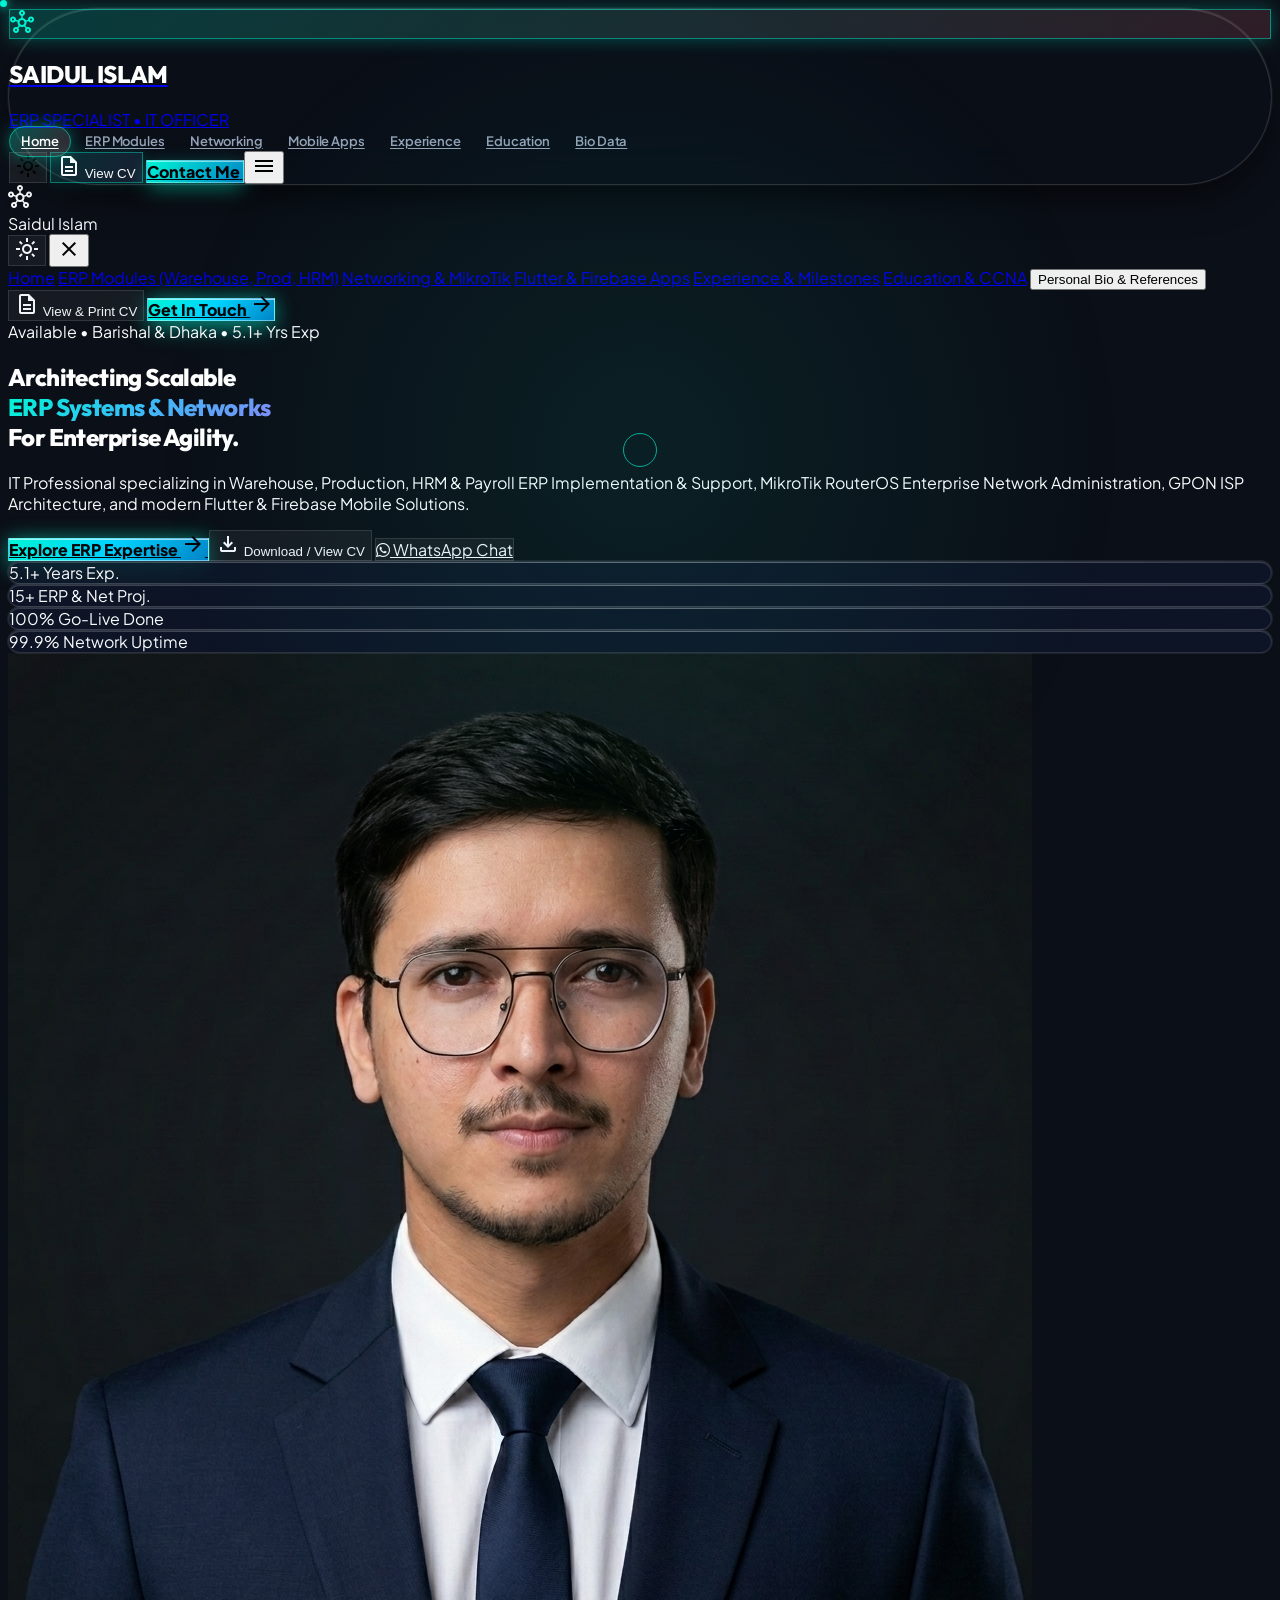
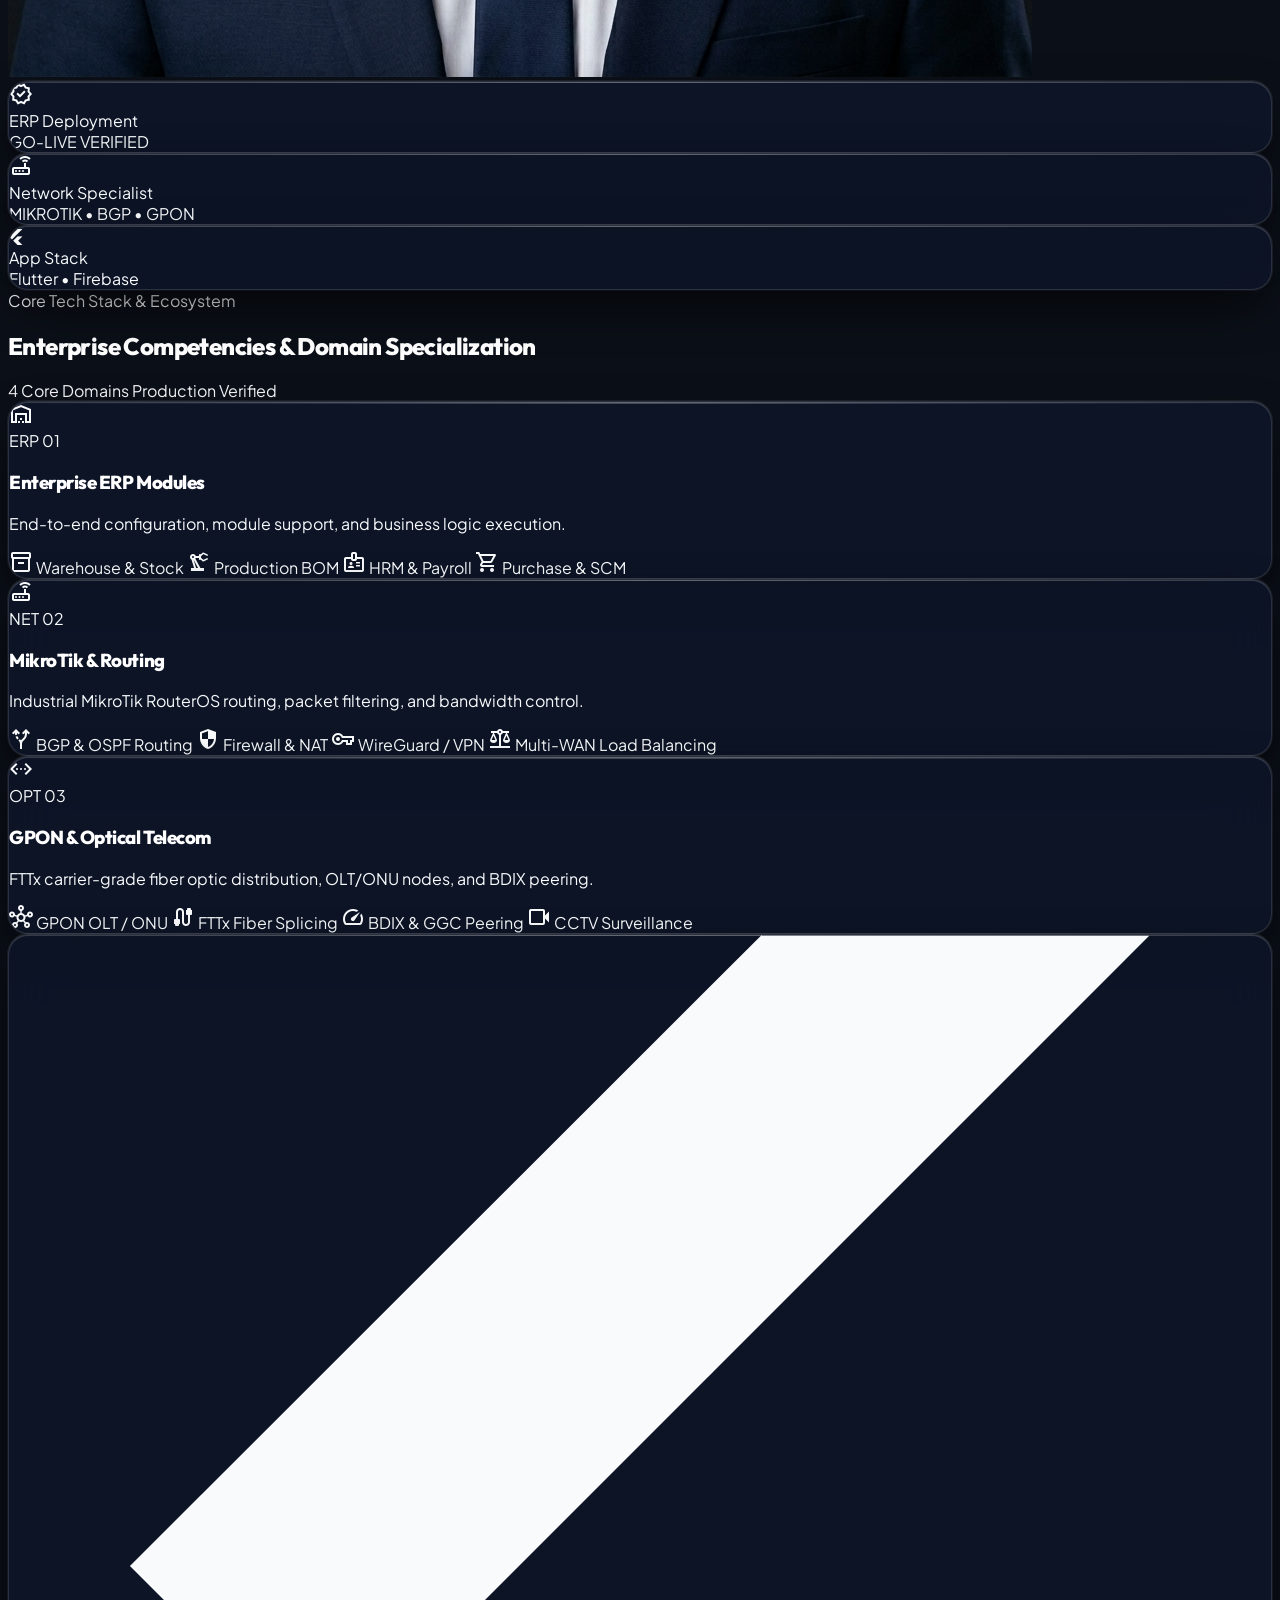
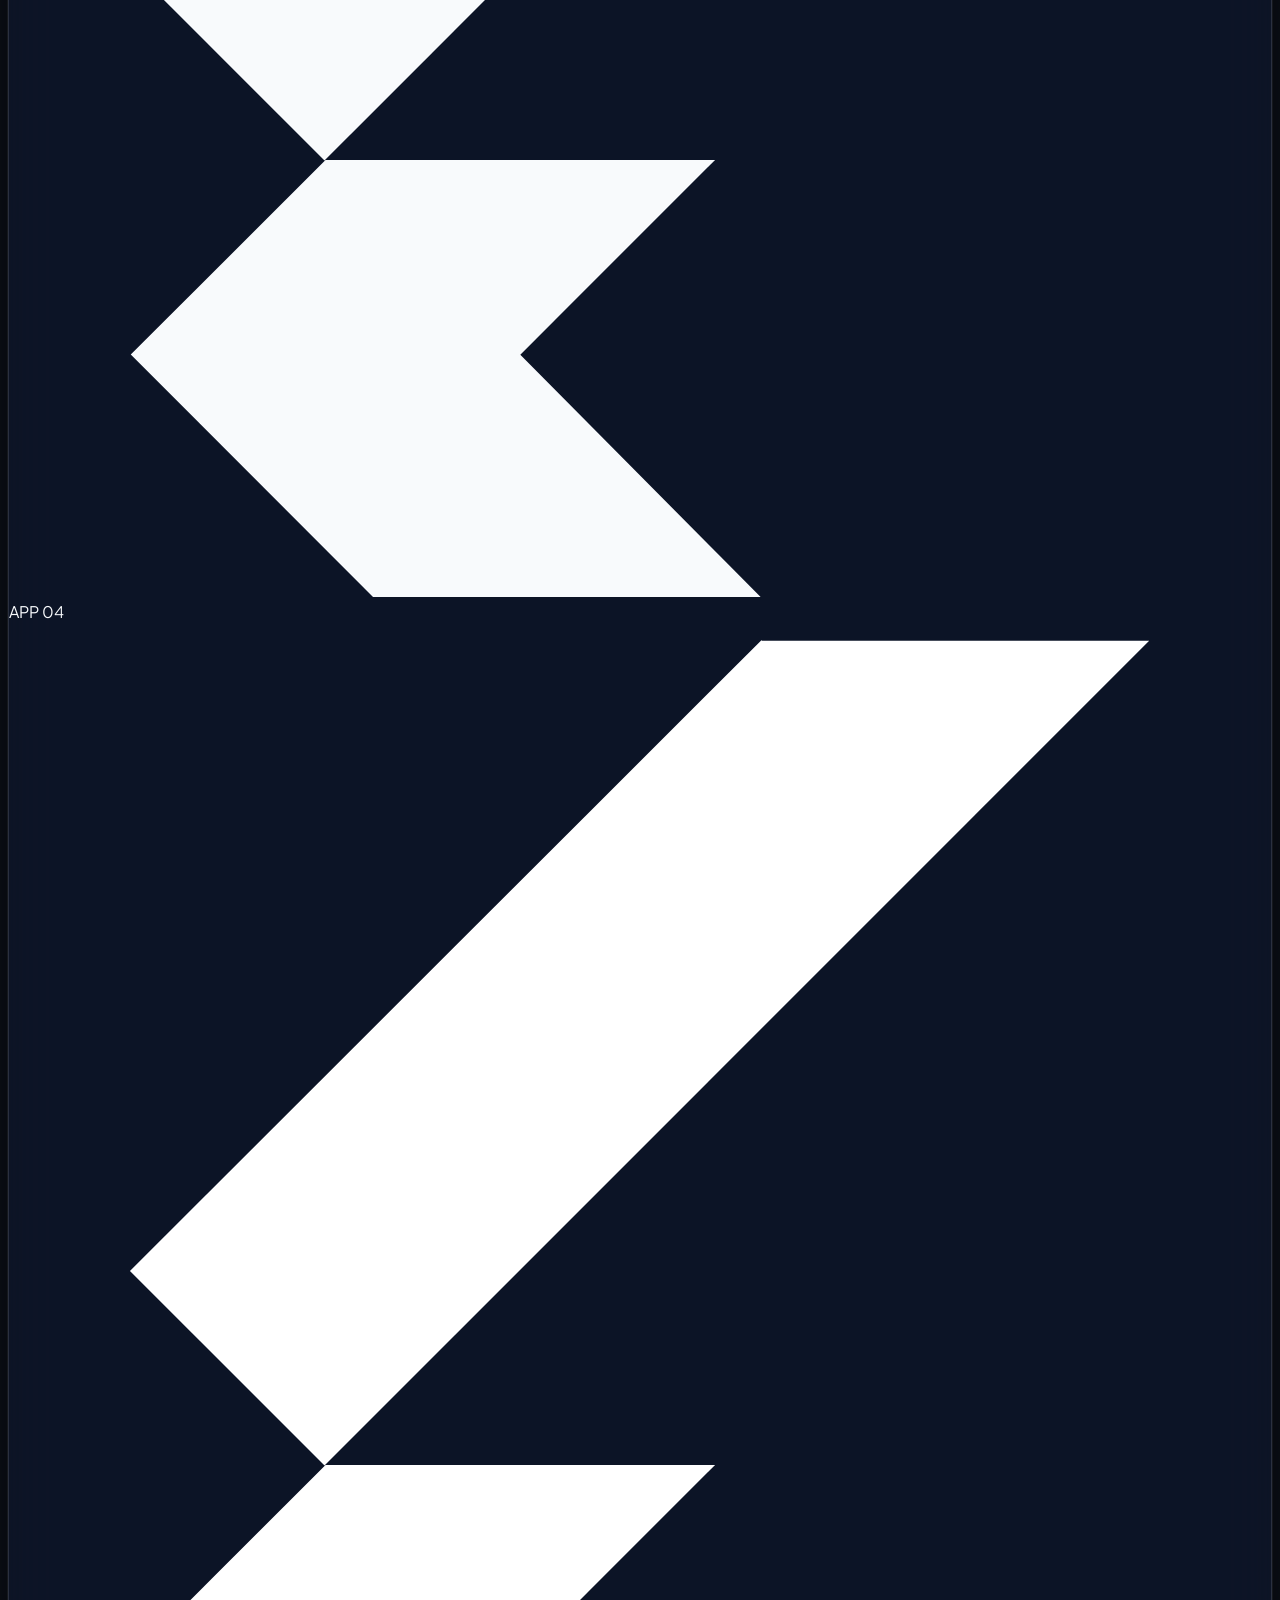
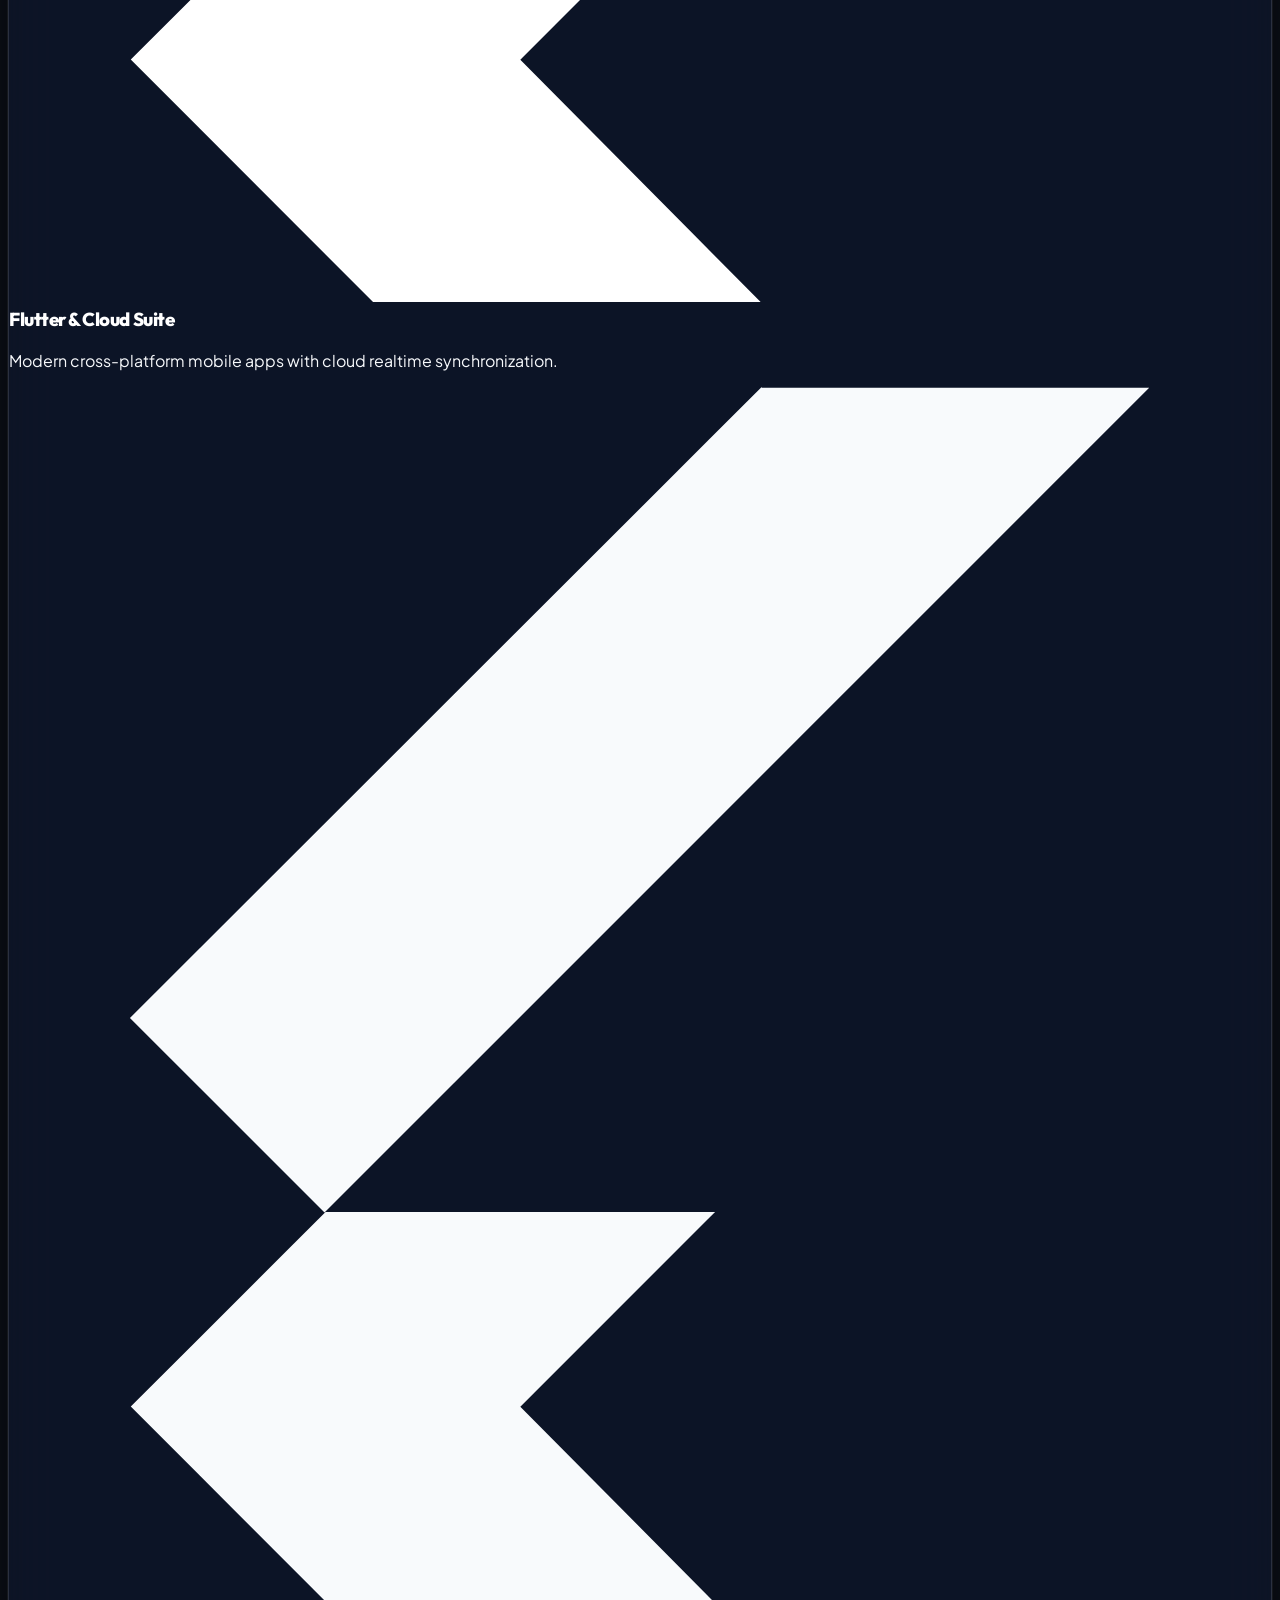
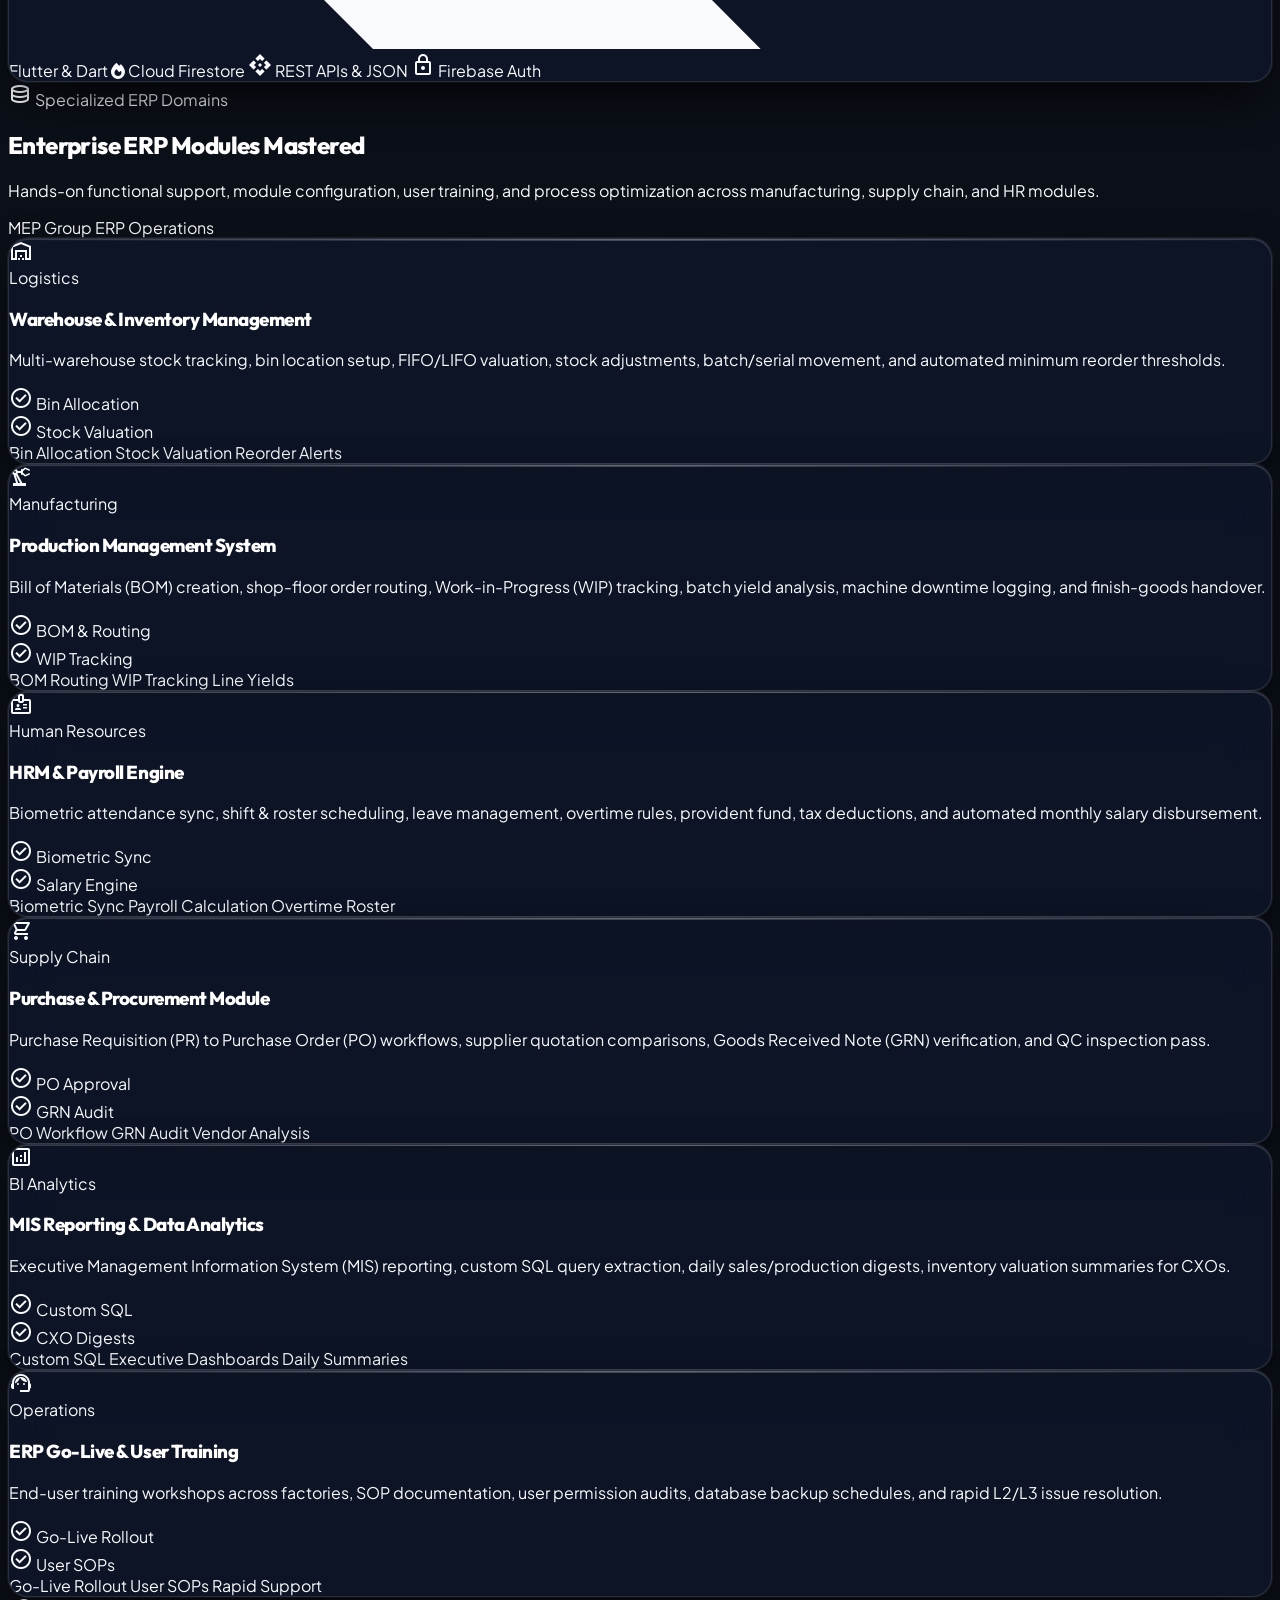
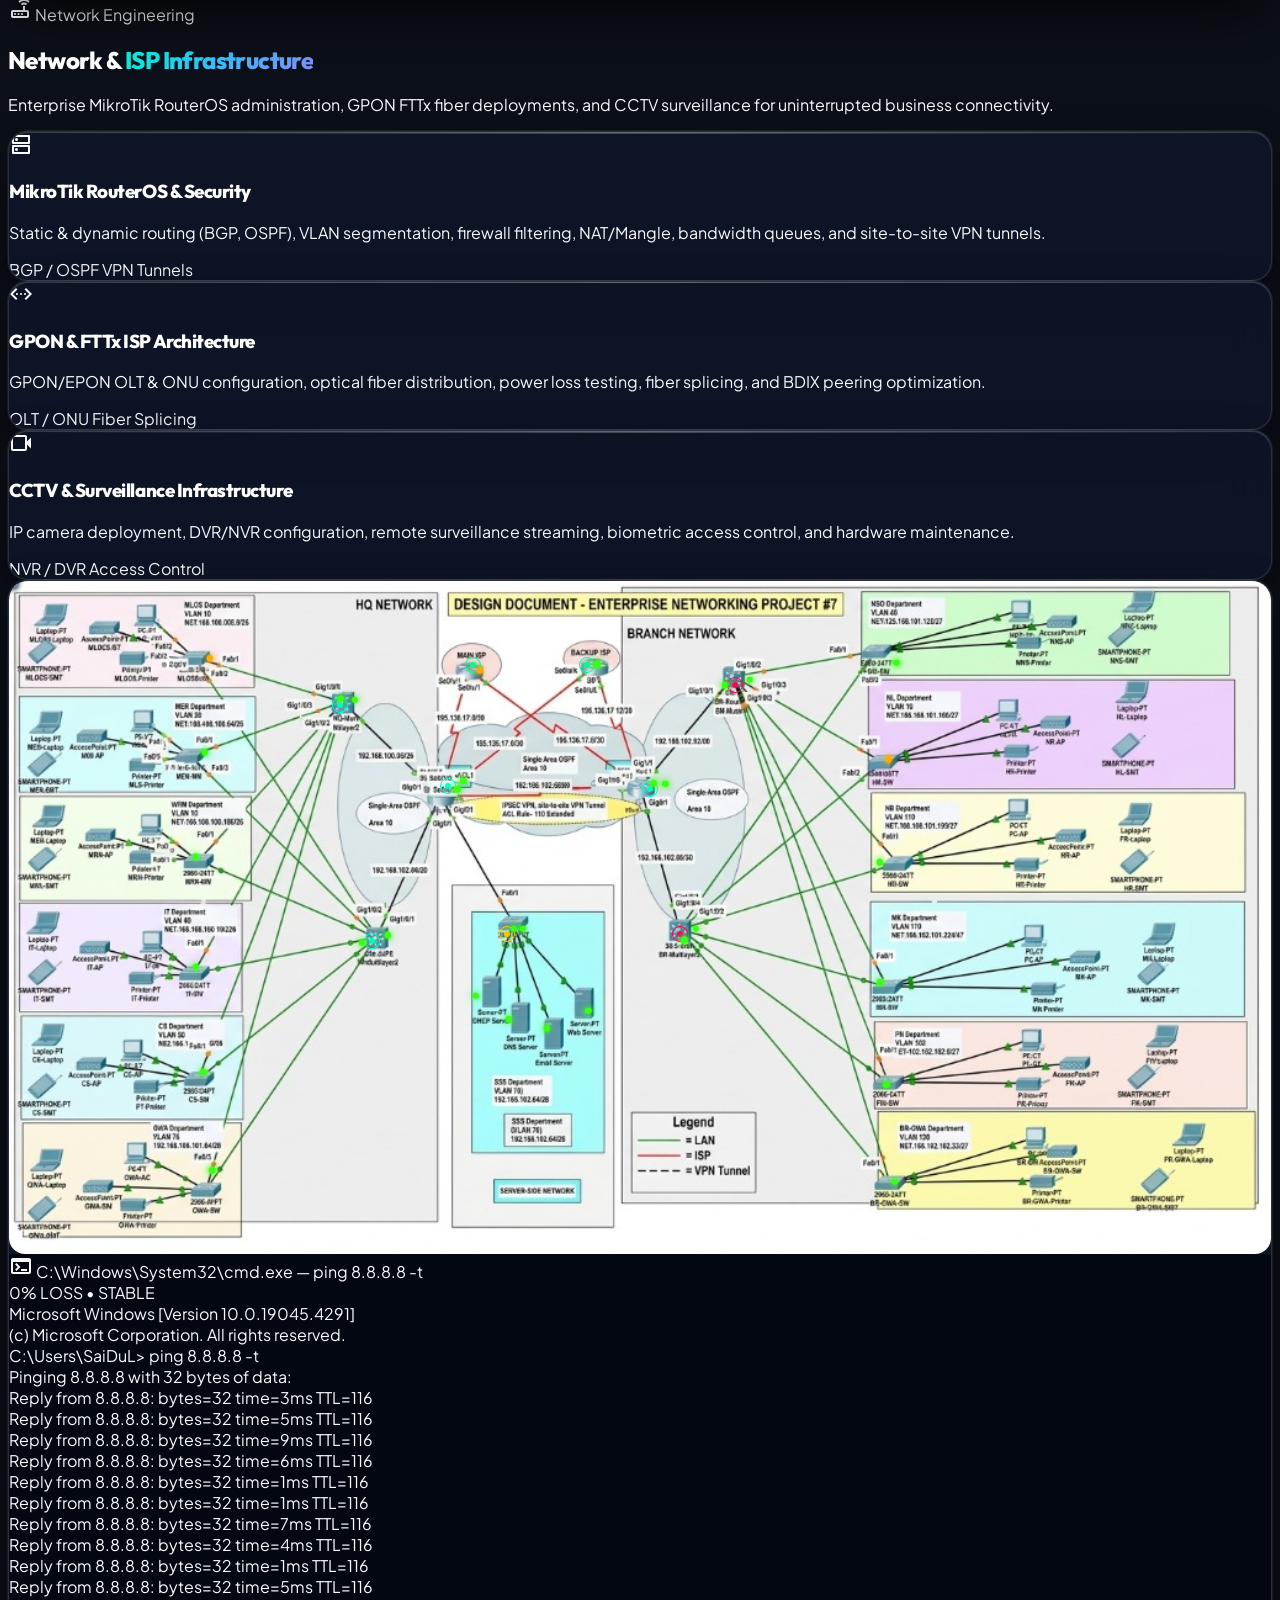
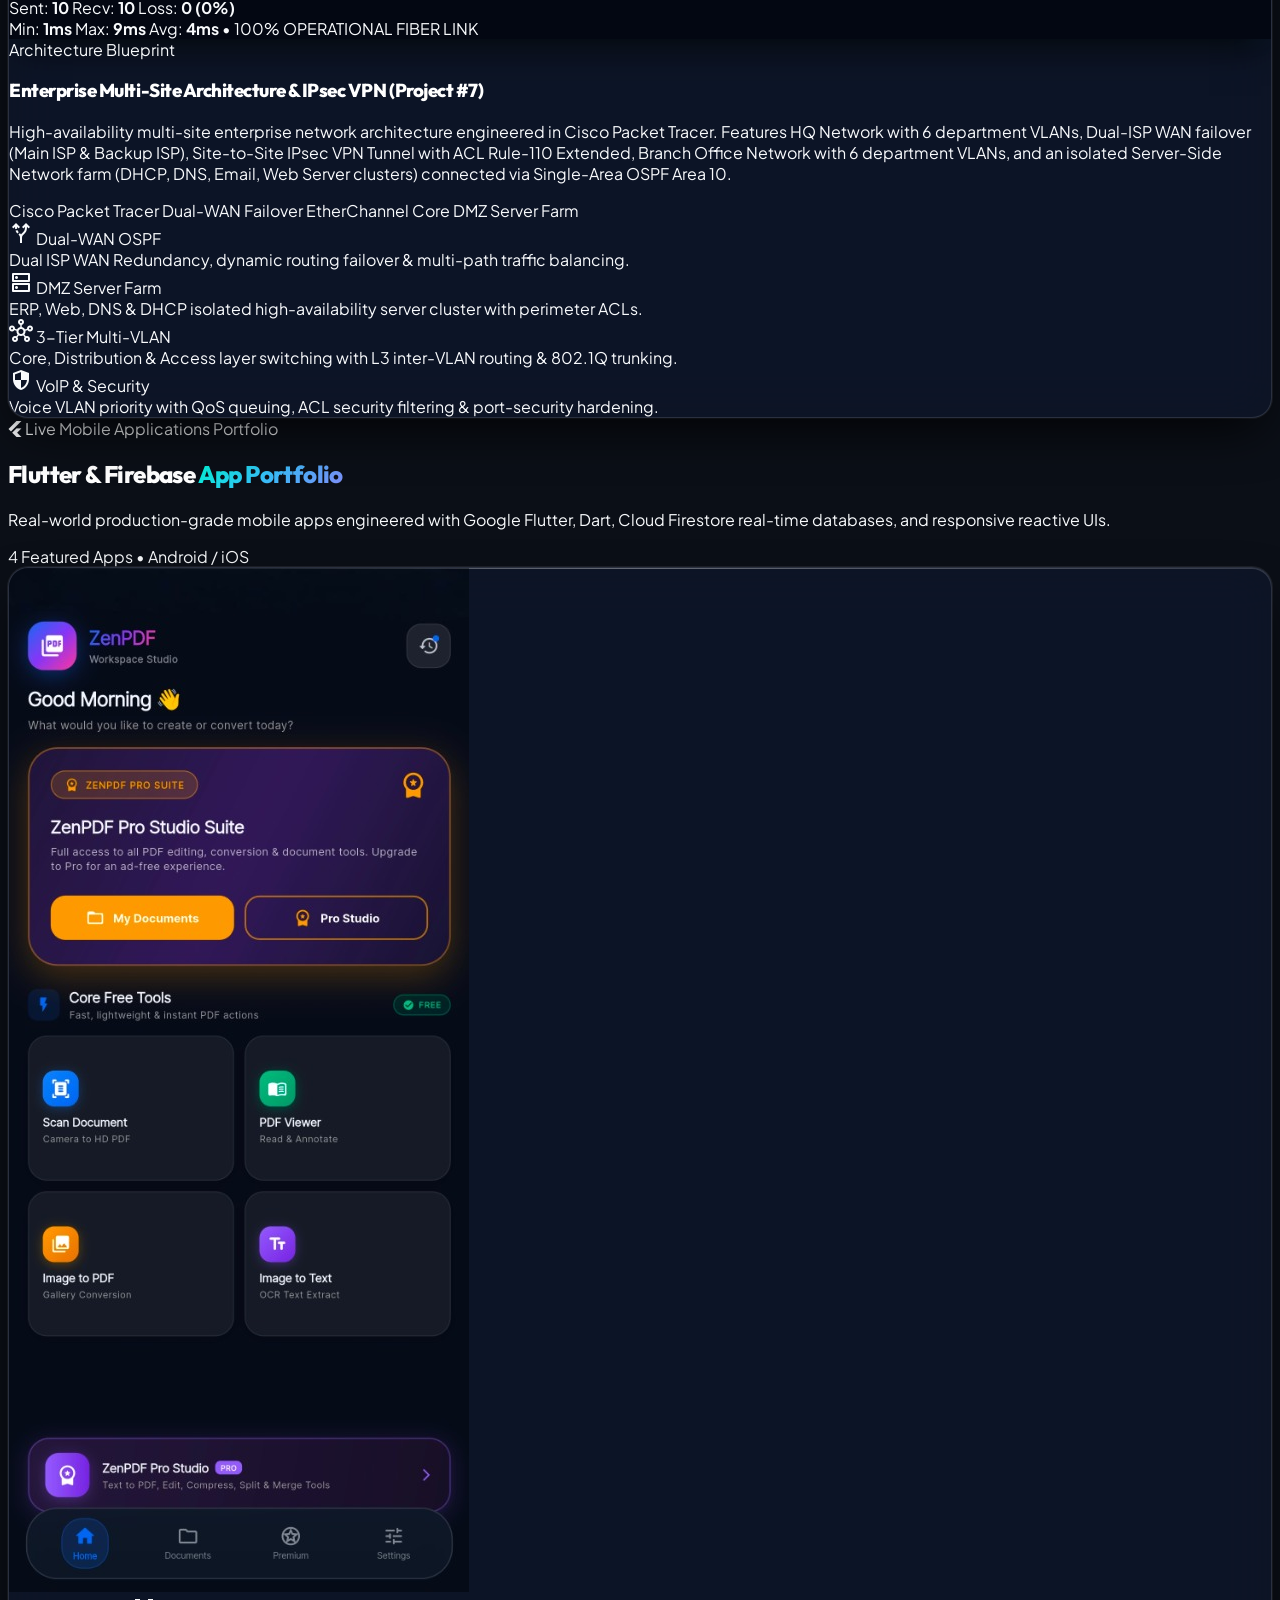
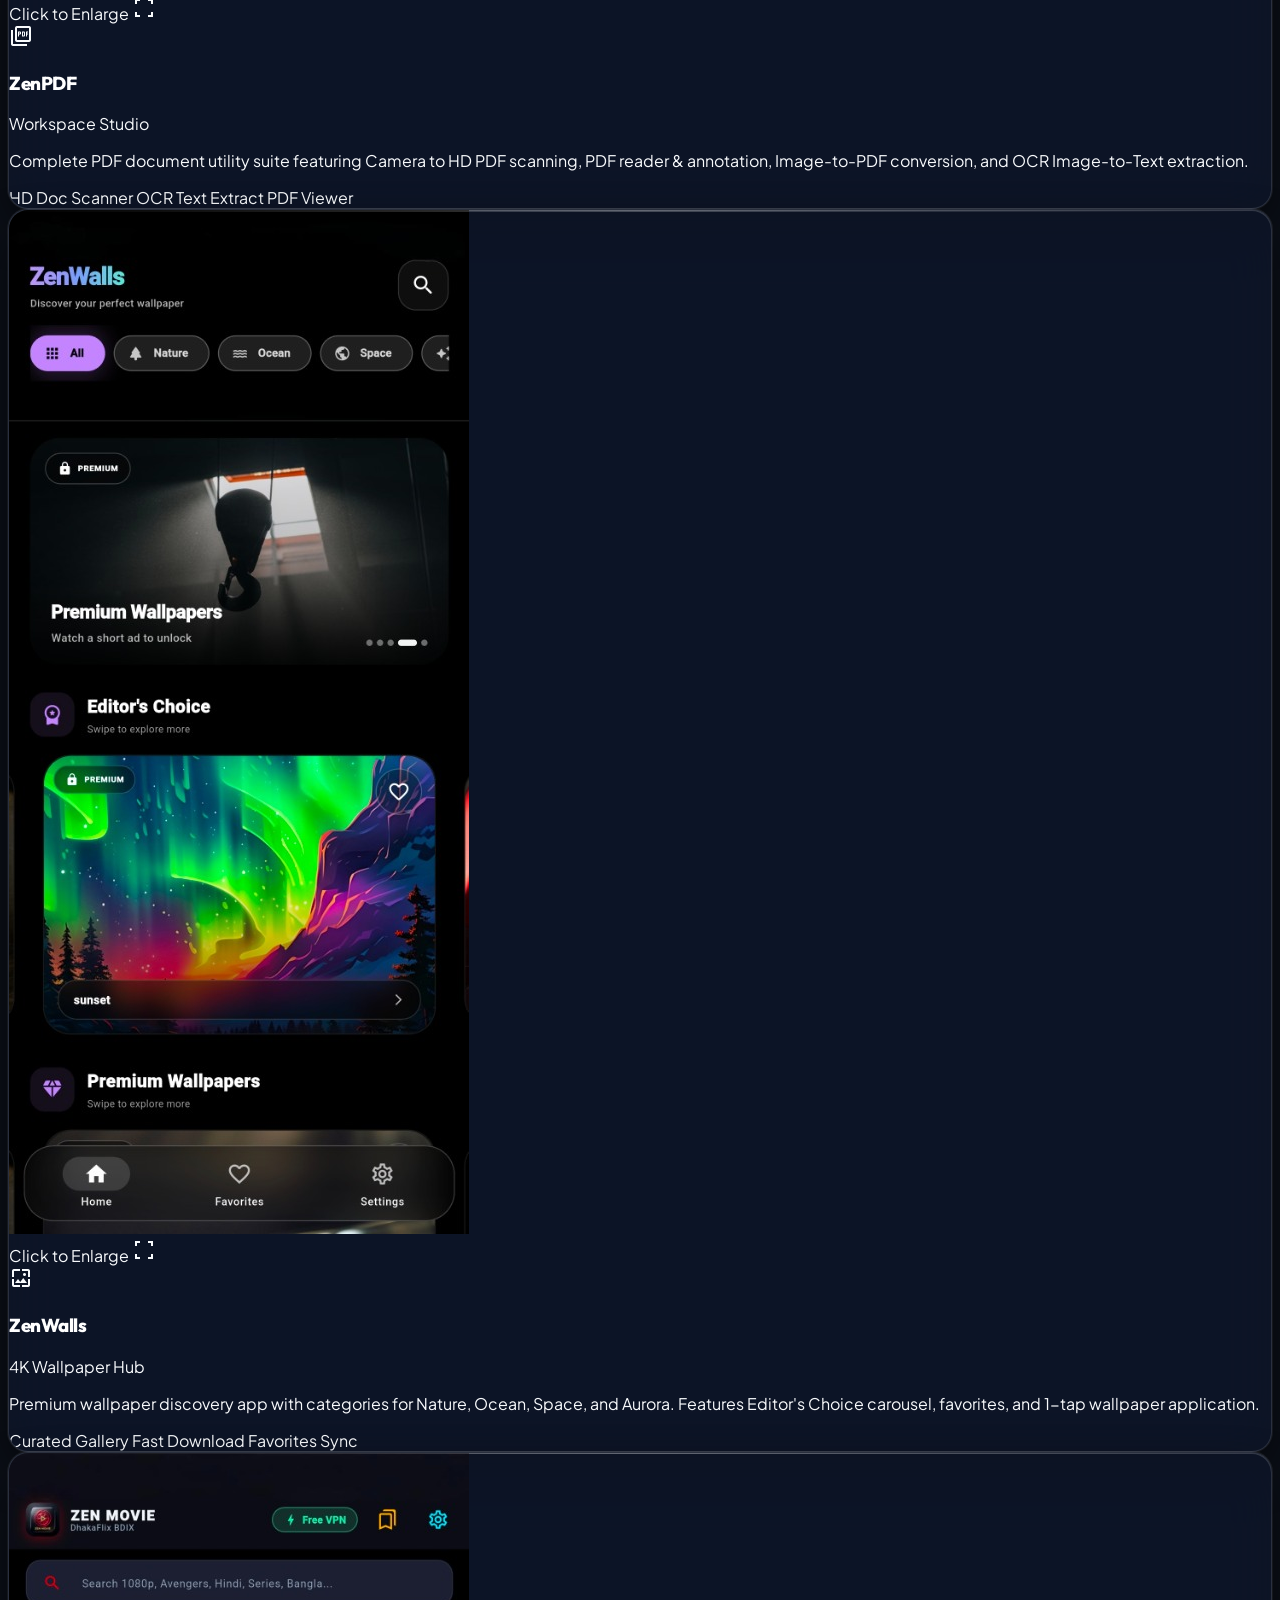
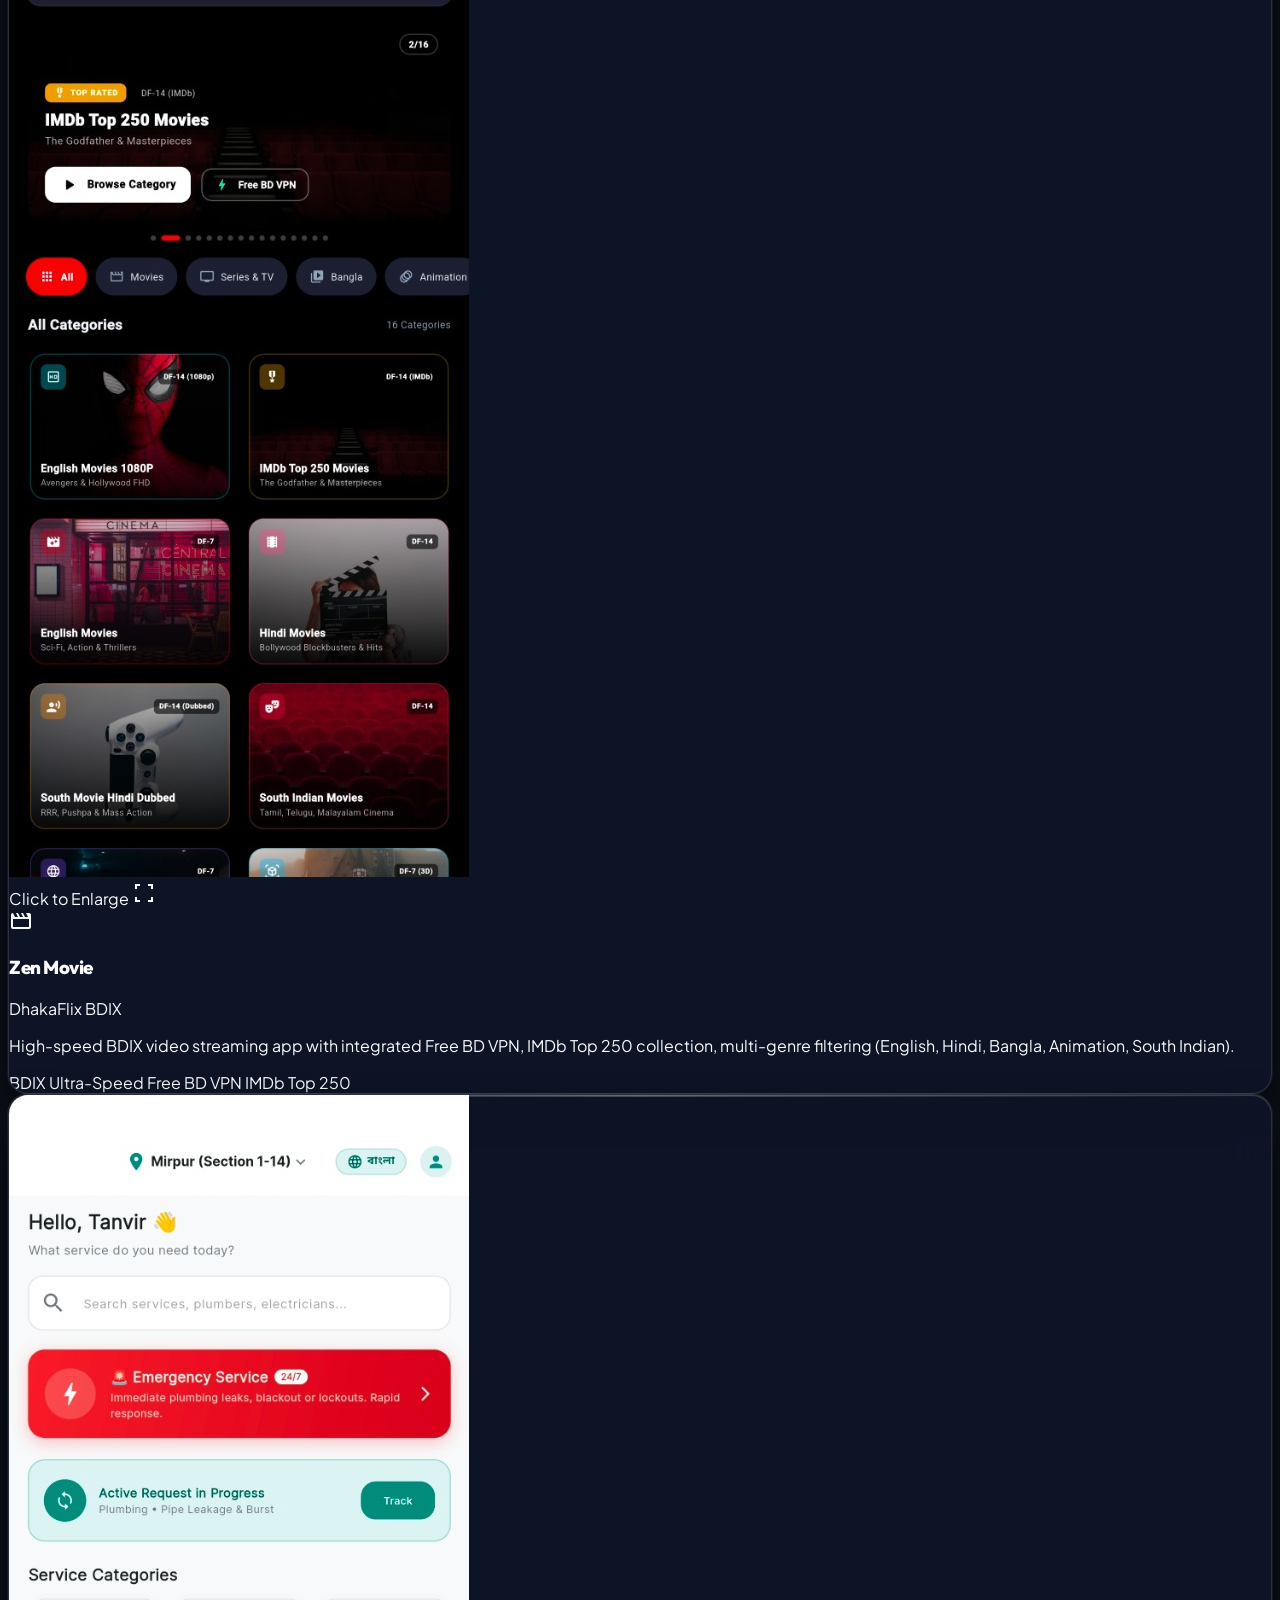
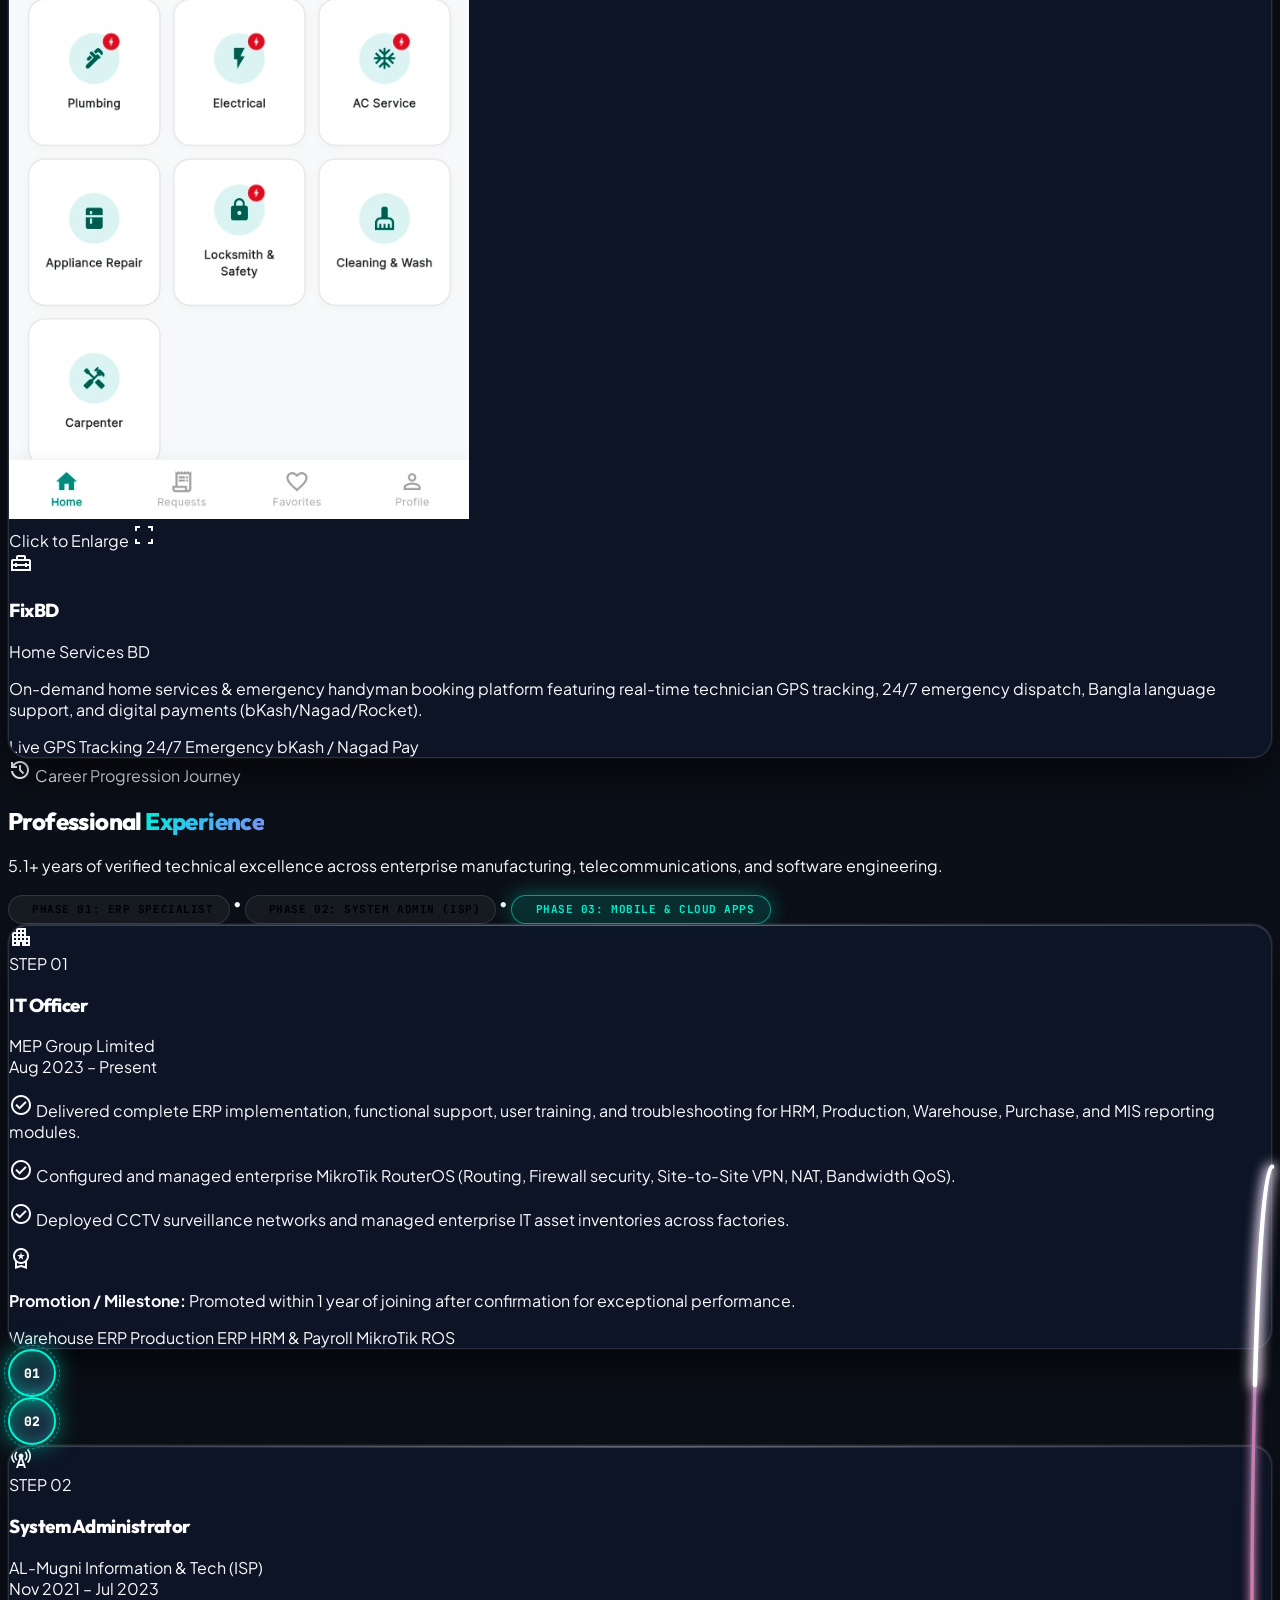
==== commit 3818f683: "fix(topology): add strict packet SVG inline dimensions, zero-tilt stabilization, and bump asset cach" ====
--- a/index.html
+++ b/index.html
@@ -60,7 +60,7 @@
     </script>
 
     <!-- Distinctive Custom CSS System -->
-    <link rel="stylesheet" href="assets/css/style.css"/>
+    <link rel="stylesheet" href="assets/css/style.css?v=4.0.0"/>
 
     <!-- Open Graph / Social Media -->
     <meta property="og:type" content="profile"/>
@@ -826,7 +826,7 @@
                 </div>
 
                 <!-- Enterprise Network Topology & Architecture Showcase (Cisco Packet Tracer) -->
-                <div class="bento-card topology-showcase-card no-tilt p-6 sm:p-8 md:p-10 rounded-3xl border border-white/10 hover:border-brand-cyan/40 transition-all flex flex-col gap-8 group">
+                <div class="bento-card topology-showcase-card no-tilt p-6 sm:p-8 md:p-10 rounded-3xl border border-white/10 hover:border-brand-cyan/40 transition-all flex flex-col gap-8 group" data-no-tilt="true" style="transform: none !important;">
                     
                     <!-- Diagram Interactive Viewer + Live Ping Terminal (Full Width Hero Showcase) -->
                     <div class="w-full flex flex-col gap-4">
@@ -892,40 +892,40 @@
                                 <div class="port-led port-led-green" style="left: 69.5%; top: 74.9%; animation-duration: 0.22s; animation-delay: 0.21s;" title="PN-SW Port Link"></div>
                                 <div class="port-led port-led-green" style="left: 70.2%; top: 89.3%; animation-duration: 0.25s; animation-delay: 0.00s;" title="BR-GWA-SW Port Link"></div>
 
-                                <!-- Flow 1: HQ User Device to Branch User Device via IPsec VPN Tunnel (Soft Sky-Blue WAN) -->
-                                <div class="packet packet-msg packet-wan" style="animation-name: flow-p7-wan-fwd; animation-duration: 5.4s; animation-delay: 0s;" title="HQ MLOS PC -> IPsec VPN Tunnel -> Branch NL PC">
-                                    <svg viewBox="0 0 16 12" class="packet-envelope" fill="none"><rect x="0.75" y="0.75" width="14.5" height="10.5" rx="1.5" fill="currentColor" fill-opacity="0.22" stroke="currentColor" stroke-width="1.1"/><path d="M1.5 1.5L8 6.5L14.5 1.5" stroke="currentColor" stroke-width="1.1" stroke-linecap="round" stroke-linejoin="round"/></svg>
+                                                                <!-- Flow 1: HQ User Device to Branch User Device via IPsec VPN Tunnel (Soft Sky-Blue WAN) -->
+                                <div class="packet packet-msg packet-wan" style="position: absolute; width: 16px; height: 12px; max-width: 16px; max-height: 12px; z-index: 15; transform: translate(-50%, -50%); animation-name: flow-p7-wan-fwd; animation-duration: 5.4s; animation-delay: 0s; animation-timing-function: linear; animation-iteration-count: infinite;" title="HQ MLOS PC -> IPsec VPN Tunnel -> Branch NL PC">
+                                    <svg viewBox="0 0 16 12" width="16" height="12" style="width: 16px; height: 12px; max-width: 16px; max-height: 12px; display: block;" class="packet-envelope" fill="none"><rect x="0.75" y="0.75" width="14.5" height="10.5" rx="1.5" fill="currentColor" fill-opacity="0.22" stroke="currentColor" stroke-width="1.1"/><path d="M1.5 1.5L8 6.5L14.5 1.5" stroke="currentColor" stroke-width="1.1" stroke-linecap="round" stroke-linejoin="round"/></svg>
                                 </div>
                                 <!-- Flow 1 Return: Branch User Device to HQ User Device Reply (Soft Sky-Blue Reply) -->
-                                <div class="packet packet-msg packet-wan" style="animation-name: flow-p7-wan-rev; animation-duration: 5.4s; animation-delay: 2.7s;" title="Branch NL PC -> IPsec VPN Reply -> HQ MLOS PC">
-                                    <svg viewBox="0 0 16 12" class="packet-envelope" fill="none"><rect x="0.75" y="0.75" width="14.5" height="10.5" rx="1.5" fill="currentColor" fill-opacity="0.22" stroke="currentColor" stroke-width="1.1"/><path d="M1.5 1.5L8 6.5L14.5 1.5" stroke="currentColor" stroke-width="1.1" stroke-linecap="round" stroke-linejoin="round"/></svg>
+                                <div class="packet packet-msg packet-wan" style="position: absolute; width: 16px; height: 12px; max-width: 16px; max-height: 12px; z-index: 15; transform: translate(-50%, -50%); animation-name: flow-p7-wan-rev; animation-duration: 5.4s; animation-delay: 2.7s; animation-timing-function: linear; animation-iteration-count: infinite;" title="Branch NL PC -> IPsec VPN Reply -> HQ MLOS PC">
+                                    <svg viewBox="0 0 16 12" width="16" height="12" style="width: 16px; height: 12px; max-width: 16px; max-height: 12px; display: block;" class="packet-envelope" fill="none"><rect x="0.75" y="0.75" width="14.5" height="10.5" rx="1.5" fill="currentColor" fill-opacity="0.22" stroke="currentColor" stroke-width="1.1"/><path d="M1.5 1.5L8 6.5L14.5 1.5" stroke="currentColor" stroke-width="1.1" stroke-linecap="round" stroke-linejoin="round"/></svg>
                                 </div>
 
                                 <!-- Flow 2: HQ User Device to Server-Side Farm (Soft Amber Server Packet) -->
-                                <div class="packet packet-msg packet-server" style="animation-name: flow-p7-srv-fwd; animation-duration: 3.8s; animation-delay: 0.4s;" title="HQ IT PC -> Web Server Query">
-                                    <svg viewBox="0 0 16 12" class="packet-envelope" fill="none"><rect x="0.75" y="0.75" width="14.5" height="10.5" rx="1.5" fill="currentColor" fill-opacity="0.22" stroke="currentColor" stroke-width="1.1"/><path d="M1.5 1.5L8 6.5L14.5 1.5" stroke="currentColor" stroke-width="1.1" stroke-linecap="round" stroke-linejoin="round"/></svg>
+                                <div class="packet packet-msg packet-server" style="position: absolute; width: 16px; height: 12px; max-width: 16px; max-height: 12px; z-index: 15; transform: translate(-50%, -50%); animation-name: flow-p7-srv-fwd; animation-duration: 3.8s; animation-delay: 0.4s; animation-timing-function: linear; animation-iteration-count: infinite;" title="HQ IT PC -> Web Server Query">
+                                    <svg viewBox="0 0 16 12" width="16" height="12" style="width: 16px; height: 12px; max-width: 16px; max-height: 12px; display: block;" class="packet-envelope" fill="none"><rect x="0.75" y="0.75" width="14.5" height="10.5" rx="1.5" fill="currentColor" fill-opacity="0.22" stroke="currentColor" stroke-width="1.1"/><path d="M1.5 1.5L8 6.5L14.5 1.5" stroke="currentColor" stroke-width="1.1" stroke-linecap="round" stroke-linejoin="round"/></svg>
                                 </div>
                                 <!-- Flow 2 Return: Server-Side Farm to HQ User Device Reply (Soft Amber Reply) -->
-                                <div class="packet packet-msg packet-server" style="animation-name: flow-p7-srv-rev; animation-duration: 3.8s; animation-delay: 2.3s;" title="Web Server -> HTTP 200 Response -> HQ IT PC">
-                                    <svg viewBox="0 0 16 12" class="packet-envelope" fill="none"><rect x="0.75" y="0.75" width="14.5" height="10.5" rx="1.5" fill="currentColor" fill-opacity="0.22" stroke="currentColor" stroke-width="1.1"/><path d="M1.5 1.5L8 6.5L14.5 1.5" stroke="currentColor" stroke-width="1.1" stroke-linecap="round" stroke-linejoin="round"/></svg>
+                                <div class="packet packet-msg packet-server" style="position: absolute; width: 16px; height: 12px; max-width: 16px; max-height: 12px; z-index: 15; transform: translate(-50%, -50%); animation-name: flow-p7-srv-rev; animation-duration: 3.8s; animation-delay: 2.3s; animation-timing-function: linear; animation-iteration-count: infinite;" title="Web Server -> HTTP 200 Response -> HQ IT PC">
+                                    <svg viewBox="0 0 16 12" width="16" height="12" style="width: 16px; height: 12px; max-width: 16px; max-height: 12px; display: block;" class="packet-envelope" fill="none"><rect x="0.75" y="0.75" width="14.5" height="10.5" rx="1.5" fill="currentColor" fill-opacity="0.22" stroke="currentColor" stroke-width="1.1"/><path d="M1.5 1.5L8 6.5L14.5 1.5" stroke="currentColor" stroke-width="1.1" stroke-linecap="round" stroke-linejoin="round"/></svg>
                                 </div>
 
                                 <!-- Flow 3: Branch User Device to Server-Side Farm (Soft Mint Emerald) -->
-                                <div class="packet packet-msg packet-vpn" style="animation-name: flow-p7-srvbr-fwd; animation-duration: 4.6s; animation-delay: 1.0s;" title="Branch MK Laptop -> VPN -> DHCP/DNS Request">
-                                    <svg viewBox="0 0 16 12" class="packet-envelope" fill="none"><rect x="0.75" y="0.75" width="14.5" height="10.5" rx="1.5" fill="currentColor" fill-opacity="0.22" stroke="currentColor" stroke-width="1.1"/><path d="M1.5 1.5L8 6.5L14.5 1.5" stroke="currentColor" stroke-width="1.1" stroke-linecap="round" stroke-linejoin="round"/></svg>
+                                <div class="packet packet-msg packet-vpn" style="position: absolute; width: 16px; height: 12px; max-width: 16px; max-height: 12px; z-index: 15; transform: translate(-50%, -50%); animation-name: flow-p7-srvbr-fwd; animation-duration: 4.6s; animation-delay: 1.0s; animation-timing-function: linear; animation-iteration-count: infinite;" title="Branch MK Laptop -> VPN -> DHCP/DNS Request">
+                                    <svg viewBox="0 0 16 12" width="16" height="12" style="width: 16px; height: 12px; max-width: 16px; max-height: 12px; display: block;" class="packet-envelope" fill="none"><rect x="0.75" y="0.75" width="14.5" height="10.5" rx="1.5" fill="currentColor" fill-opacity="0.22" stroke="currentColor" stroke-width="1.1"/><path d="M1.5 1.5L8 6.5L14.5 1.5" stroke="currentColor" stroke-width="1.1" stroke-linecap="round" stroke-linejoin="round"/></svg>
                                 </div>
                                 <!-- Flow 3 Return: Server-Side Farm to Branch User Device Reply -->
-                                <div class="packet packet-msg packet-vpn" style="animation-name: flow-p7-srvbr-rev; animation-duration: 4.6s; animation-delay: 3.3s;" title="DHCP Server -> DHCP ACK Reply -> Branch MK Laptop">
-                                    <svg viewBox="0 0 16 12" class="packet-envelope" fill="none"><rect x="0.75" y="0.75" width="14.5" height="10.5" rx="1.5" fill="currentColor" fill-opacity="0.22" stroke="currentColor" stroke-width="1.1"/><path d="M1.5 1.5L8 6.5L14.5 1.5" stroke="currentColor" stroke-width="1.1" stroke-linecap="round" stroke-linejoin="round"/></svg>
+                                <div class="packet packet-msg packet-vpn" style="position: absolute; width: 16px; height: 12px; max-width: 16px; max-height: 12px; z-index: 15; transform: translate(-50%, -50%); animation-name: flow-p7-srvbr-rev; animation-duration: 4.6s; animation-delay: 3.3s; animation-timing-function: linear; animation-iteration-count: infinite;" title="DHCP Server -> DHCP ACK Reply -> Branch MK Laptop">
+                                    <svg viewBox="0 0 16 12" width="16" height="12" style="width: 16px; height: 12px; max-width: 16px; max-height: 12px; display: block;" class="packet-envelope" fill="none"><rect x="0.75" y="0.75" width="14.5" height="10.5" rx="1.5" fill="currentColor" fill-opacity="0.22" stroke="currentColor" stroke-width="1.1"/><path d="M1.5 1.5L8 6.5L14.5 1.5" stroke="currentColor" stroke-width="1.1" stroke-linecap="round" stroke-linejoin="round"/></svg>
                                 </div>
 
                                 <!-- Flow 4: Dual-ISP Redundant Link via Main ISP (Soft Indigo/Lavender) -->
-                                <div class="packet packet-msg packet-isp" style="animation-name: flow-p7-isp-fwd; animation-duration: 5.6s; animation-delay: 1.5s;" title="HQ MER PC -> Main ISP Failover Link -> Branch NSO Laptop">
-                                    <svg viewBox="0 0 16 12" class="packet-envelope" fill="none"><rect x="0.75" y="0.75" width="14.5" height="10.5" rx="1.5" fill="currentColor" fill-opacity="0.22" stroke="currentColor" stroke-width="1.1"/><path d="M1.5 1.5L8 6.5L14.5 1.5" stroke="currentColor" stroke-width="1.1" stroke-linecap="round" stroke-linejoin="round"/></svg>
+                                <div class="packet packet-msg packet-isp" style="position: absolute; width: 16px; height: 12px; max-width: 16px; max-height: 12px; z-index: 15; transform: translate(-50%, -50%); animation-name: flow-p7-isp-fwd; animation-duration: 5.6s; animation-delay: 1.5s; animation-timing-function: linear; animation-iteration-count: infinite;" title="HQ MER PC -> Main ISP Failover Link -> Branch NSO Laptop">
+                                    <svg viewBox="0 0 16 12" width="16" height="12" style="width: 16px; height: 12px; max-width: 16px; max-height: 12px; display: block;" class="packet-envelope" fill="none"><rect x="0.75" y="0.75" width="14.5" height="10.5" rx="1.5" fill="currentColor" fill-opacity="0.22" stroke="currentColor" stroke-width="1.1"/><path d="M1.5 1.5L8 6.5L14.5 1.5" stroke="currentColor" stroke-width="1.1" stroke-linecap="round" stroke-linejoin="round"/></svg>
                                 </div>
                                 <!-- Flow 4 Return: Branch to HQ via Main ISP Reply -->
-                                <div class="packet packet-msg packet-isp" style="animation-name: flow-p7-isp-rev; animation-duration: 5.6s; animation-delay: 4.3s;" title="Branch NSO Laptop -> Main ISP -> HQ MER PC">
-                                    <svg viewBox="0 0 16 12" class="packet-envelope" fill="none"><rect x="0.75" y="0.75" width="14.5" height="10.5" rx="1.5" fill="currentColor" fill-opacity="0.22" stroke="currentColor" stroke-width="1.1"/><path d="M1.5 1.5L8 6.5L14.5 1.5" stroke="currentColor" stroke-width="1.1" stroke-linecap="round" stroke-linejoin="round"/></svg>
+                                <div class="packet packet-msg packet-isp" style="position: absolute; width: 16px; height: 12px; max-width: 16px; max-height: 12px; z-index: 15; transform: translate(-50%, -50%); animation-name: flow-p7-isp-rev; animation-duration: 5.6s; animation-delay: 4.3s; animation-timing-function: linear; animation-iteration-count: infinite;" title="Branch NSO Laptop -> Main ISP -> HQ MER PC">
+                                    <svg viewBox="0 0 16 12" width="16" height="12" style="width: 16px; height: 12px; max-width: 16px; max-height: 12px; display: block;" class="packet-envelope" fill="none"><rect x="0.75" y="0.75" width="14.5" height="10.5" rx="1.5" fill="currentColor" fill-opacity="0.22" stroke="currentColor" stroke-width="1.1"/><path d="M1.5 1.5L8 6.5L14.5 1.5" stroke="currentColor" stroke-width="1.1" stroke-linecap="round" stroke-linejoin="round"/></svg>
                                 </div>
 
                             </div>
@@ -2850,11 +2850,11 @@
     </div>
 
     <!-- Scripts -->
-    <script src="assets/js/cv-avatar.js?v=3.2.0"></script>
-    <script src="assets/js/portfolio-data.js?v=3.2.0"></script>
-    <script src="assets/js/main.js?v=3.2.0"></script>
-    <script src="assets/js/cat-runner.js?v=3.2.0"></script>
-    <script src="assets/js/robot-escape.js?v=3.2.0"></script>
-    <script src="assets/js/space-escape.js?v=3.2.0"></script>
+    <script src="assets/js/cv-avatar.js?v=4.0.0"></script>
+    <script src="assets/js/portfolio-data.js?v=4.0.0"></script>
+    <script src="assets/js/main.js?v=4.0.0"></script>
+    <script src="assets/js/cat-runner.js?v=4.0.0"></script>
+    <script src="assets/js/robot-escape.js?v=4.0.0"></script>
+    <script src="assets/js/space-escape.js?v=4.0.0"></script>
 </body>
 </html>
--- a/assets/css/style.css
+++ b/assets/css/style.css
@@ -1,3 +1,21 @@
+/* Strict size constraints for packet envelopes across all rendering environments */
+.topology-packet-layer svg,
+.packet-envelope,
+.packet-msg svg {
+  width: 16px !important;
+  height: 12px !important;
+  max-width: 16px !important;
+  max-height: 12px !important;
+  display: block !important;
+}
+
+.topology-showcase-card,
+.topology-showcase-card:hover,
+.topology-showcase-card:focus,
+.topology-showcase-card:active {
+  transform: none !important;
+}
+
 /* ==========================================================================
    SAIDUL ISLAM - SIGNATURE BESPOKE EXECUTIVE & CYBER-ZEN OBSIDIAN PORTFOLIO
    Award-Winning Bento Grid, Luminescent Glassmorphism & Neon Cyber Aesthetics
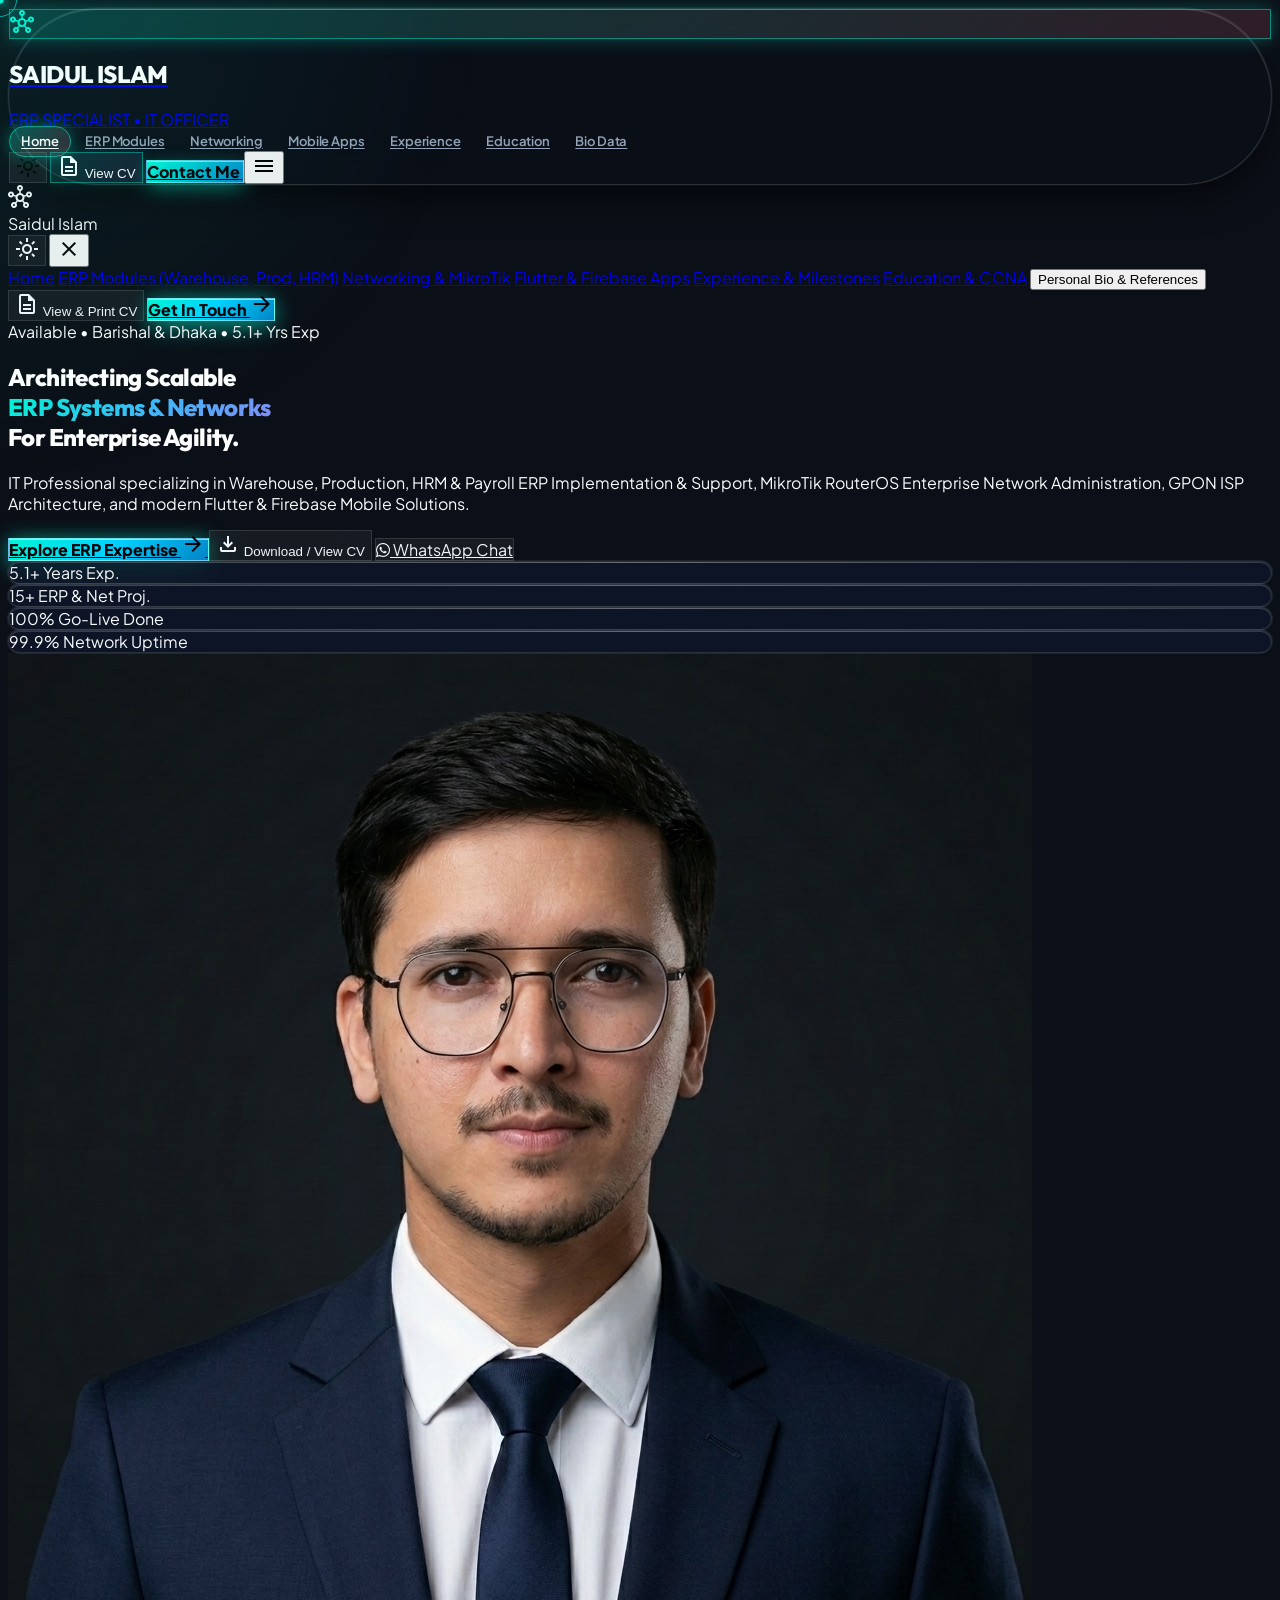
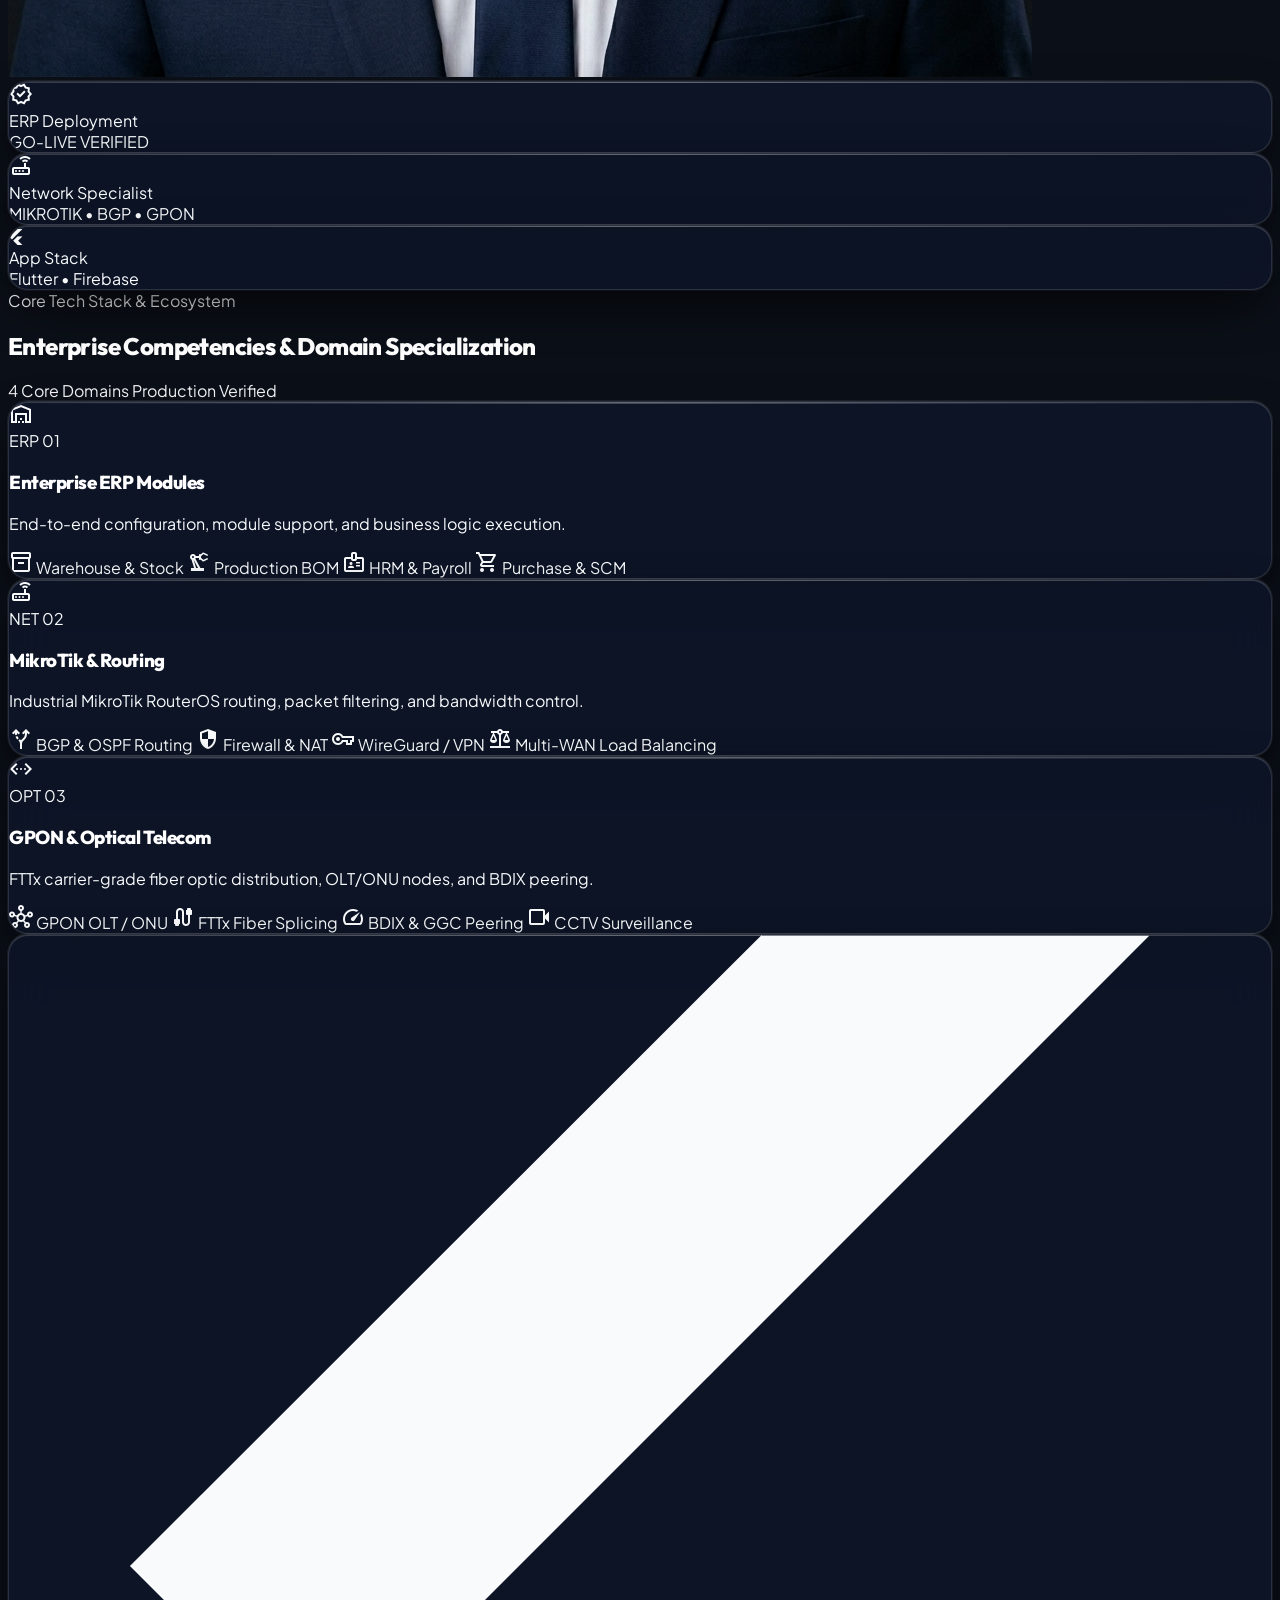
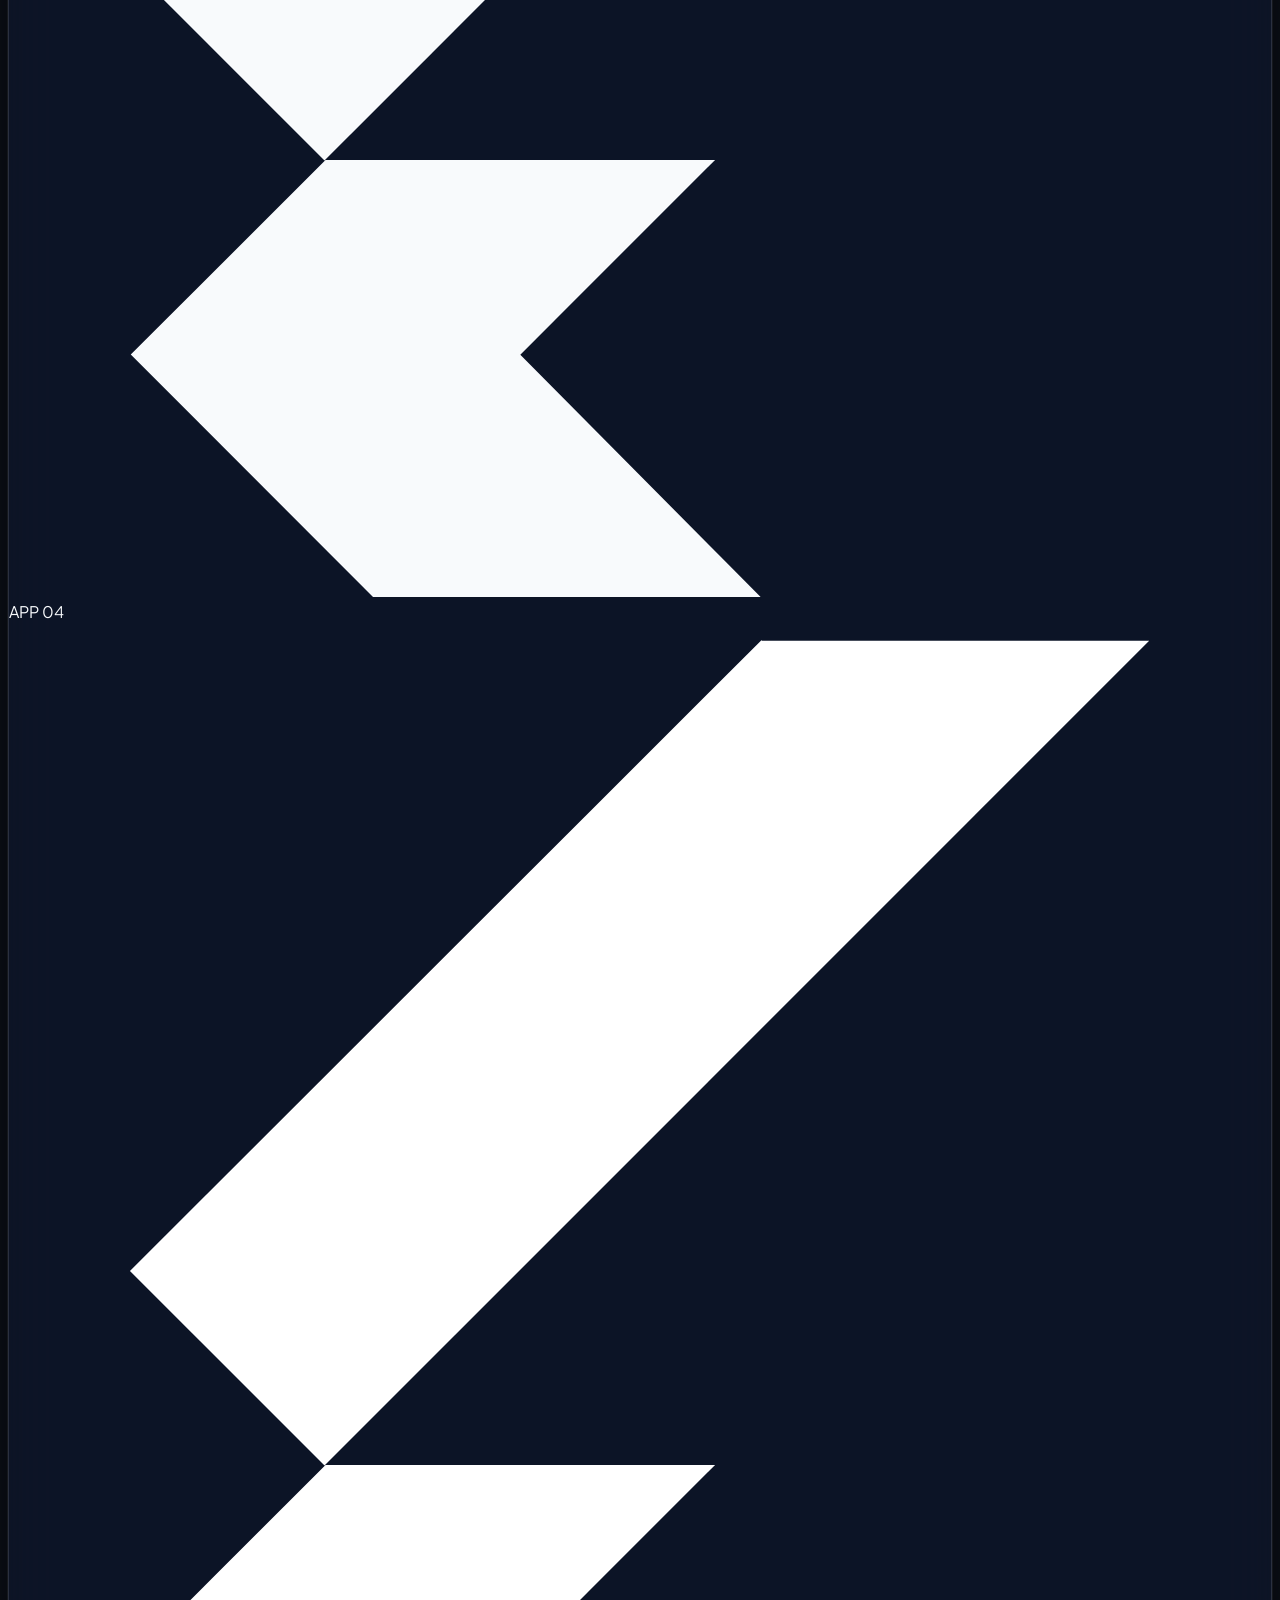
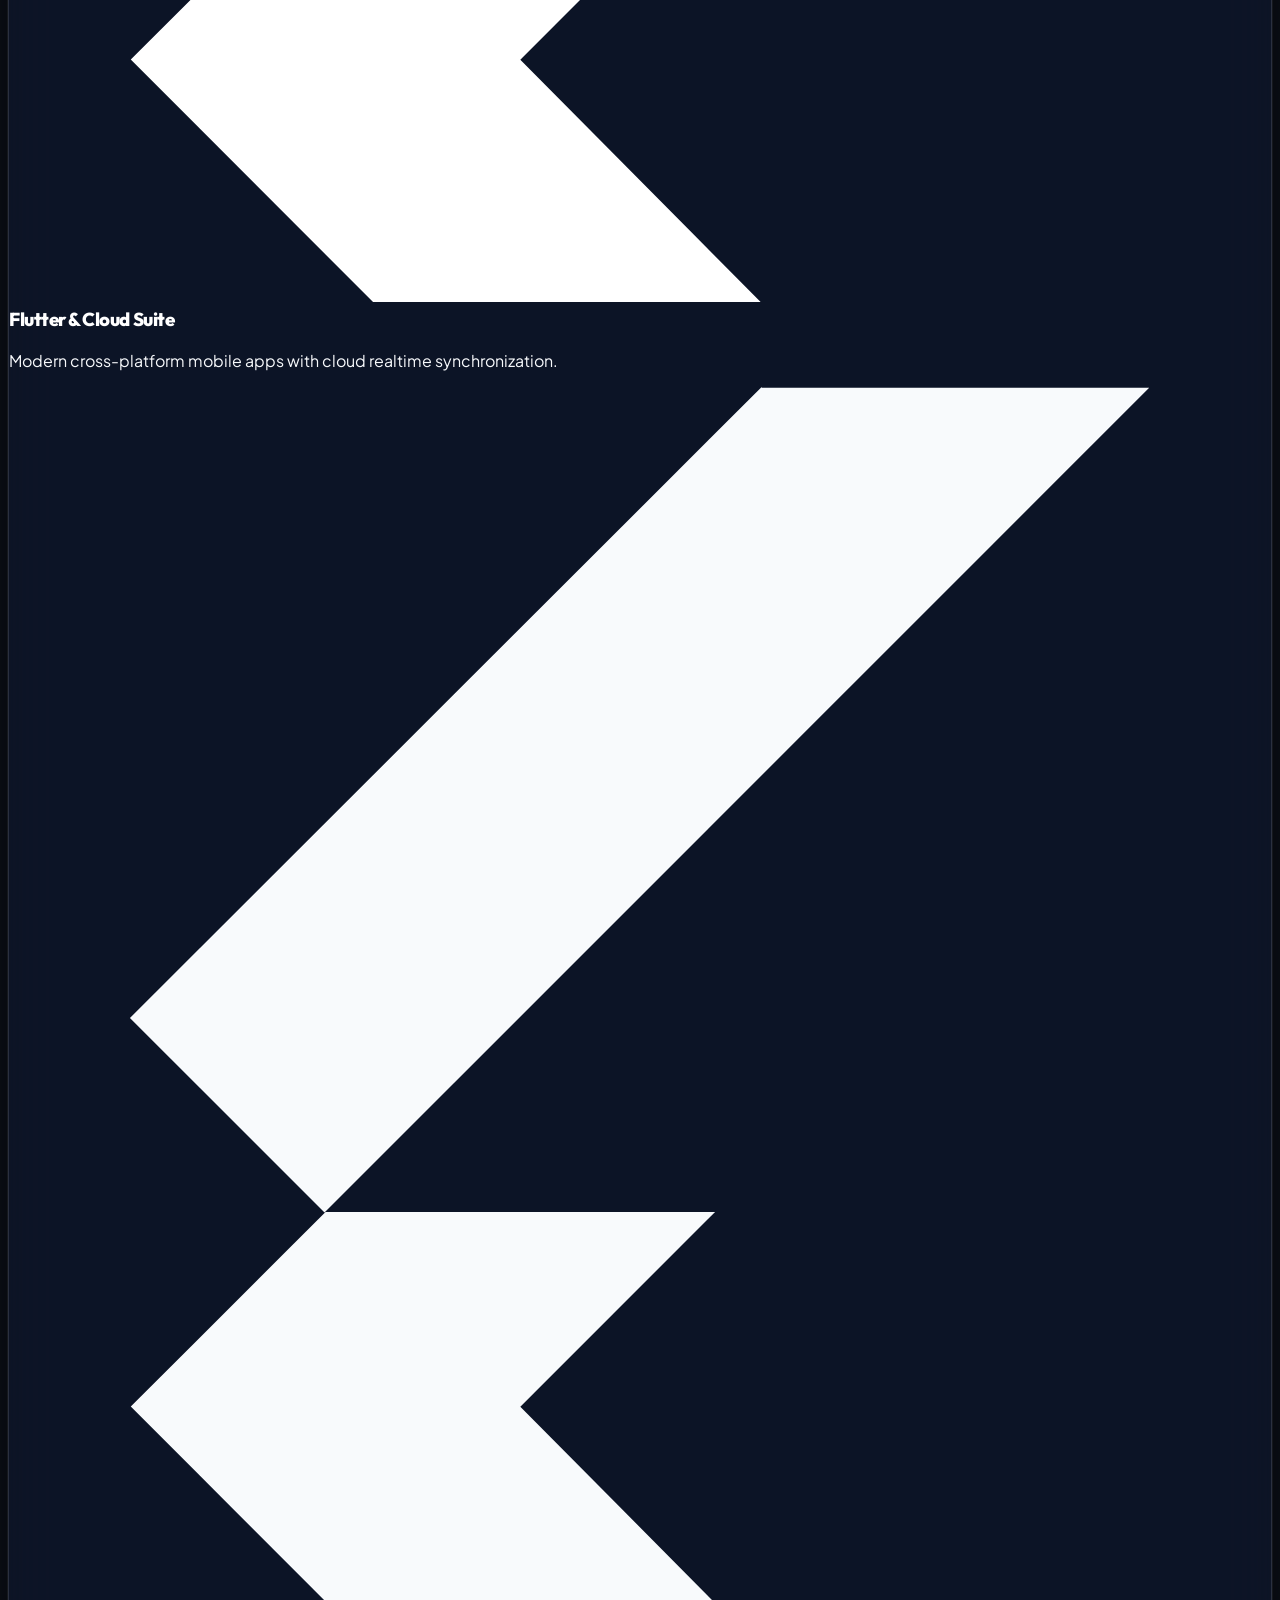
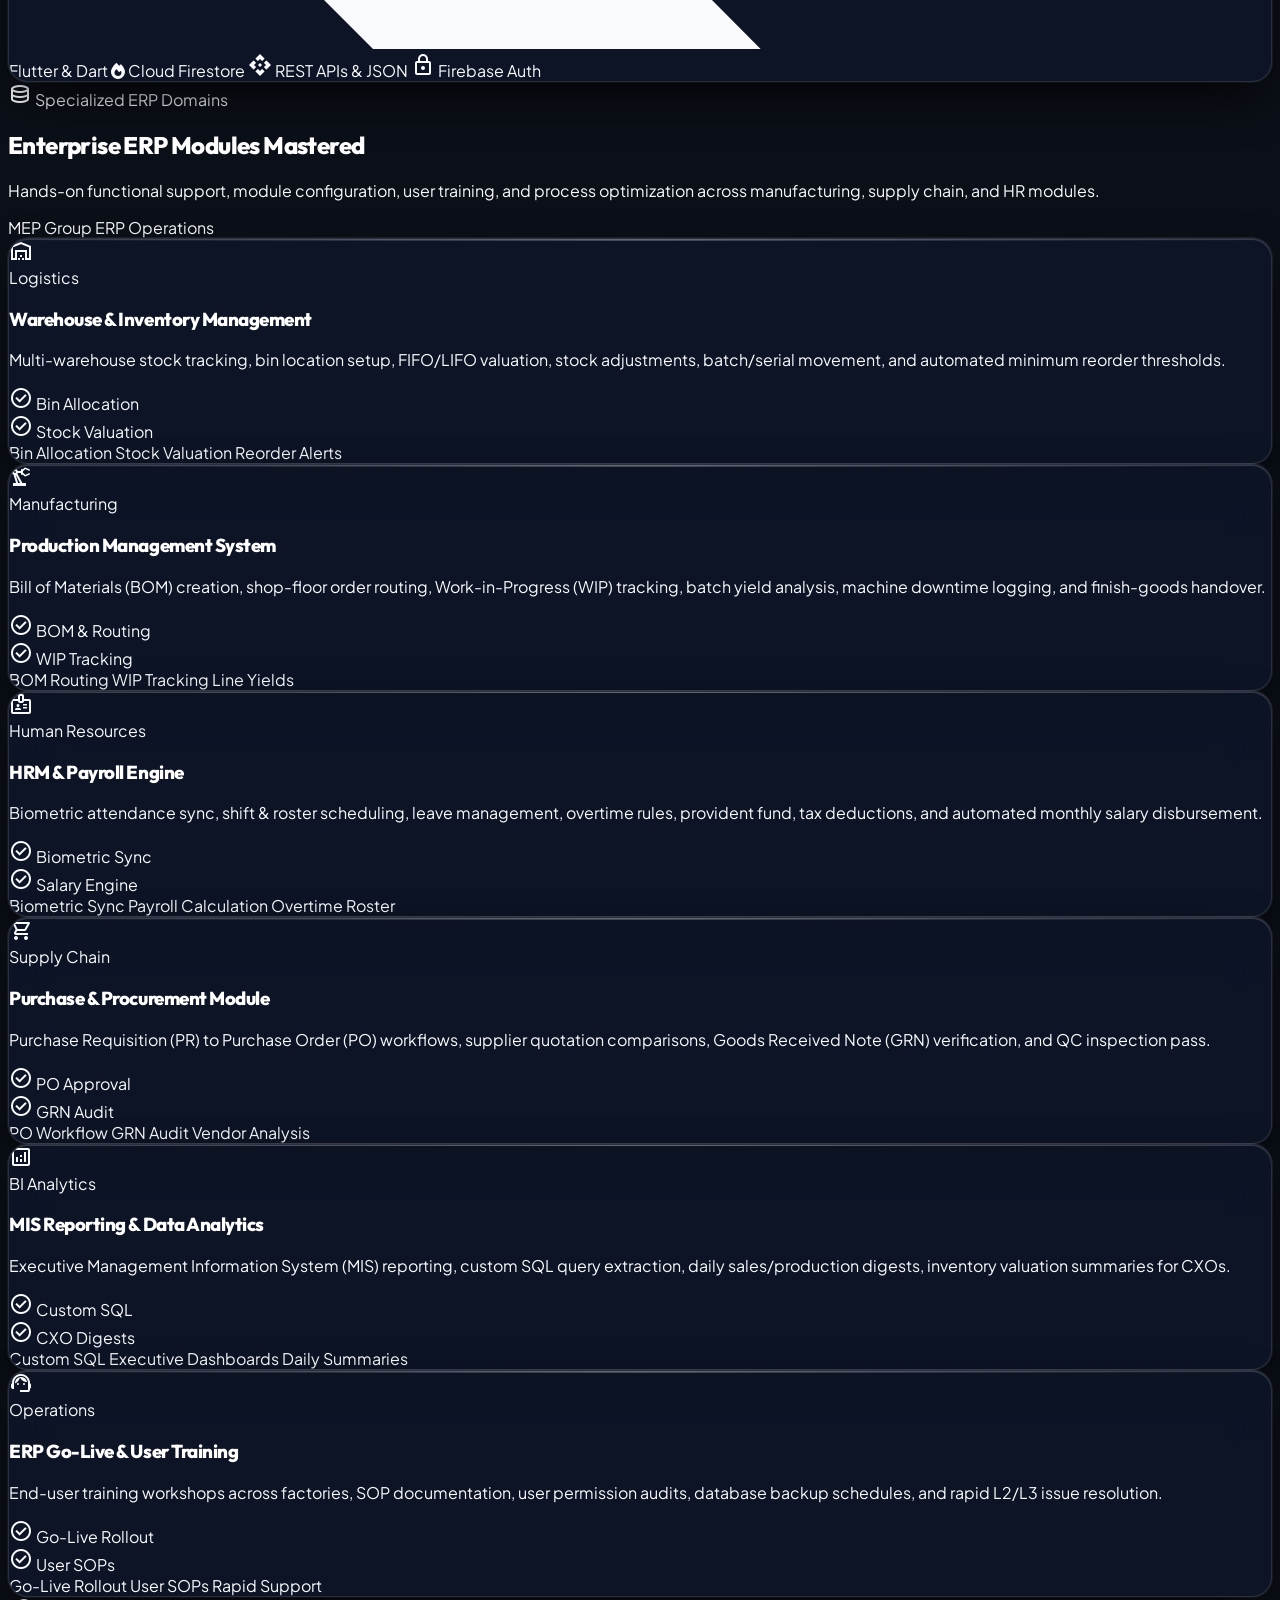
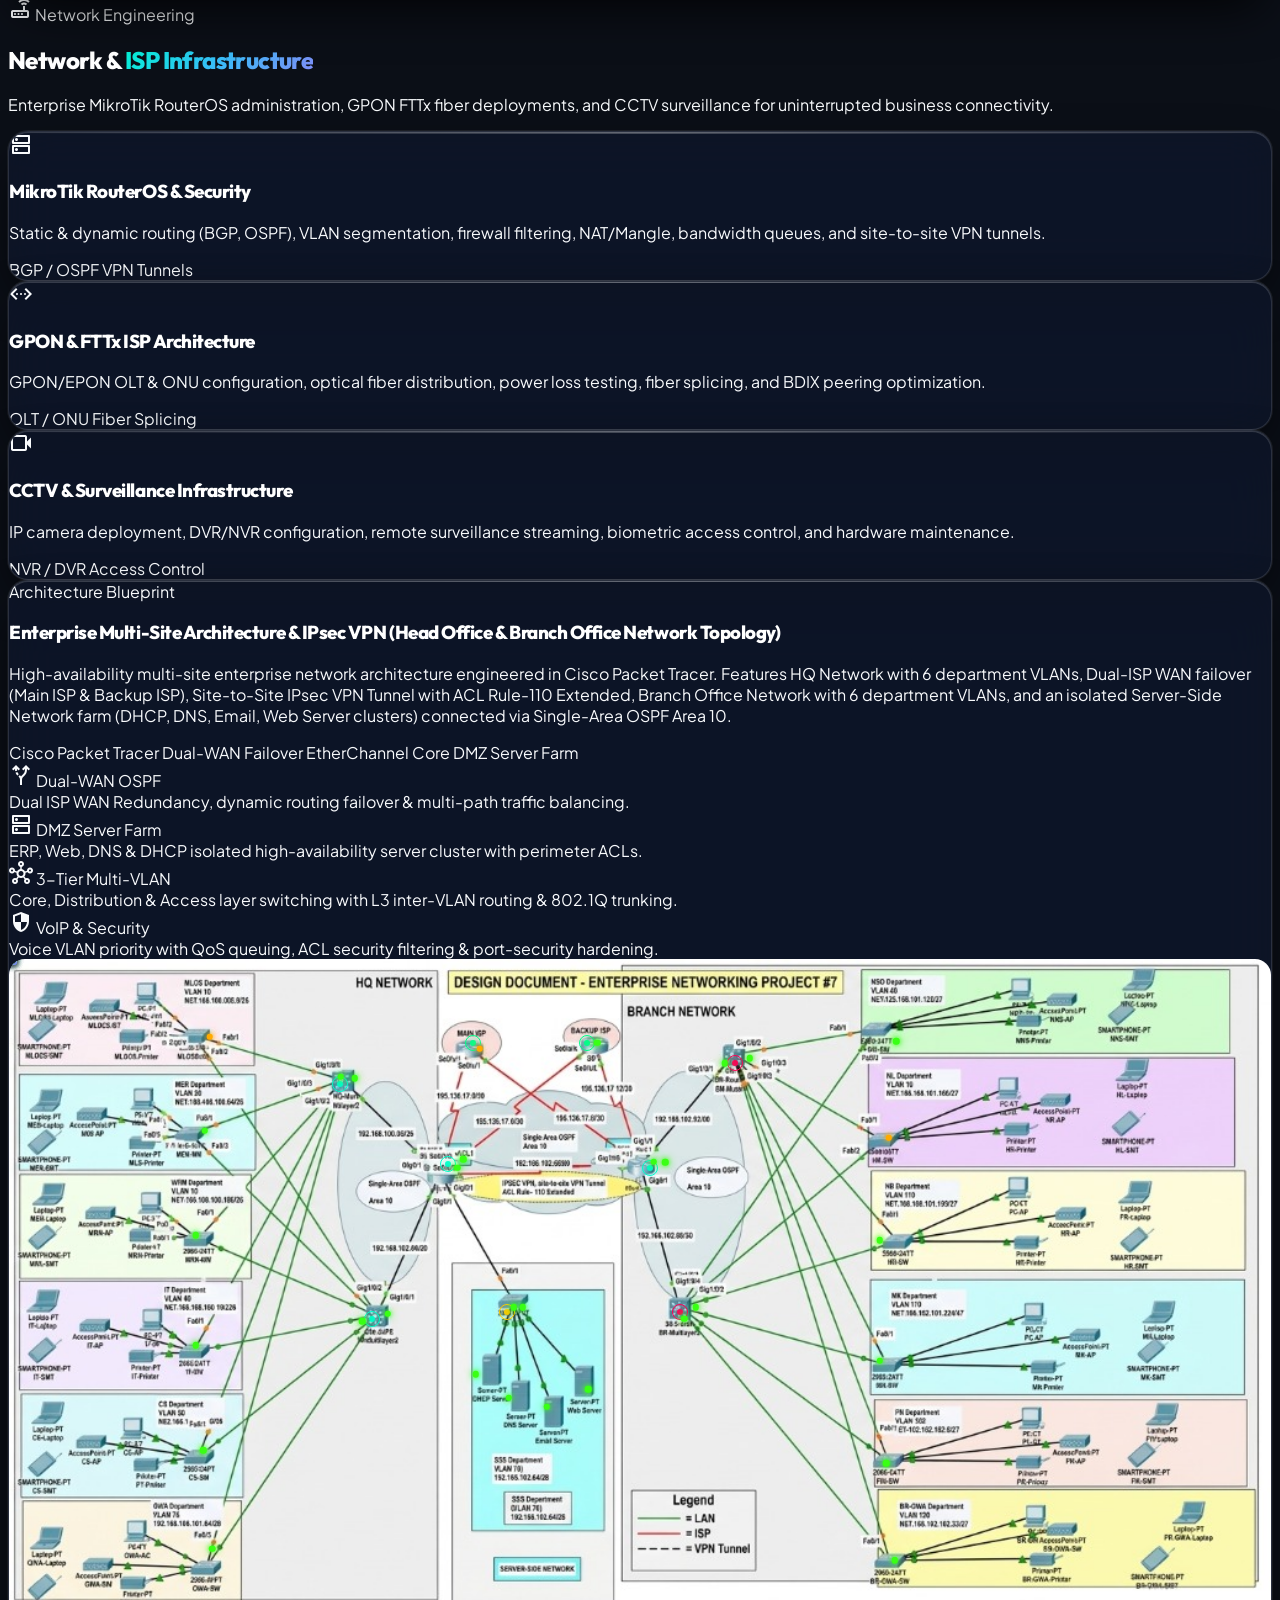
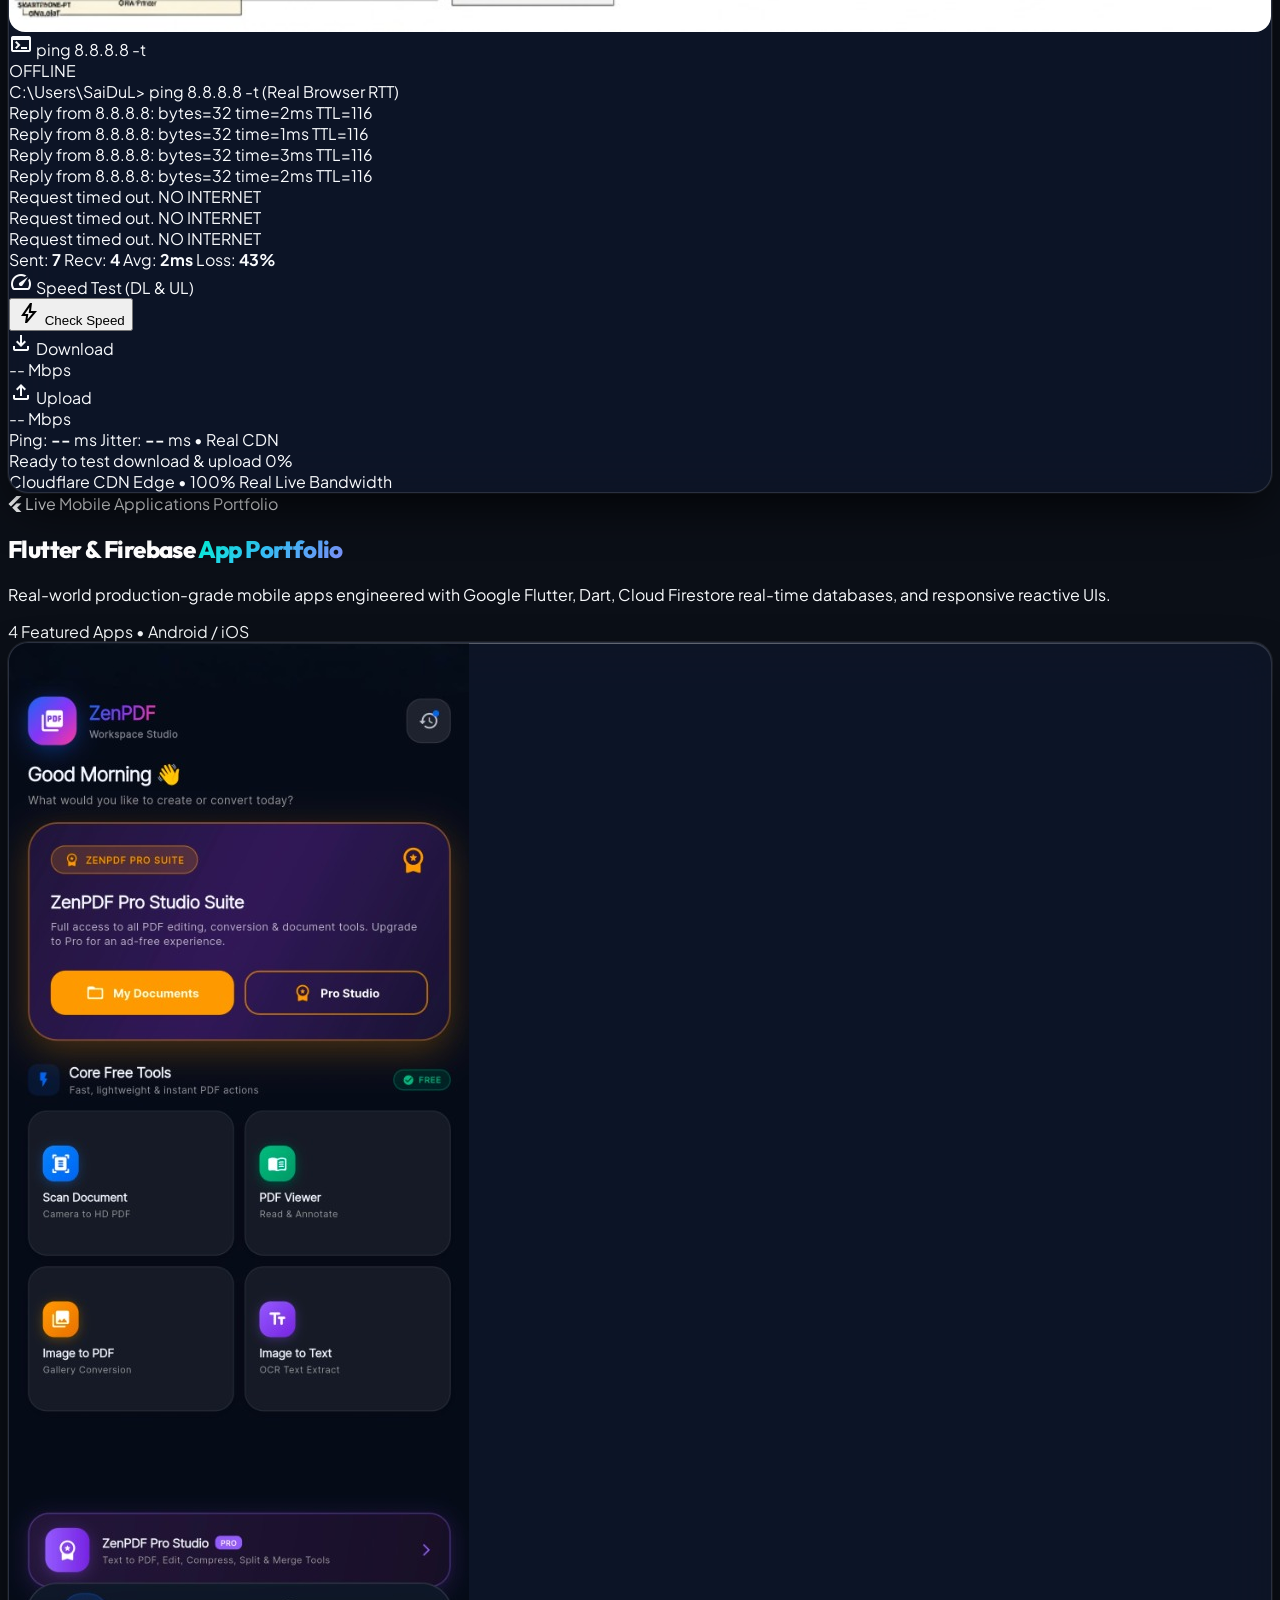
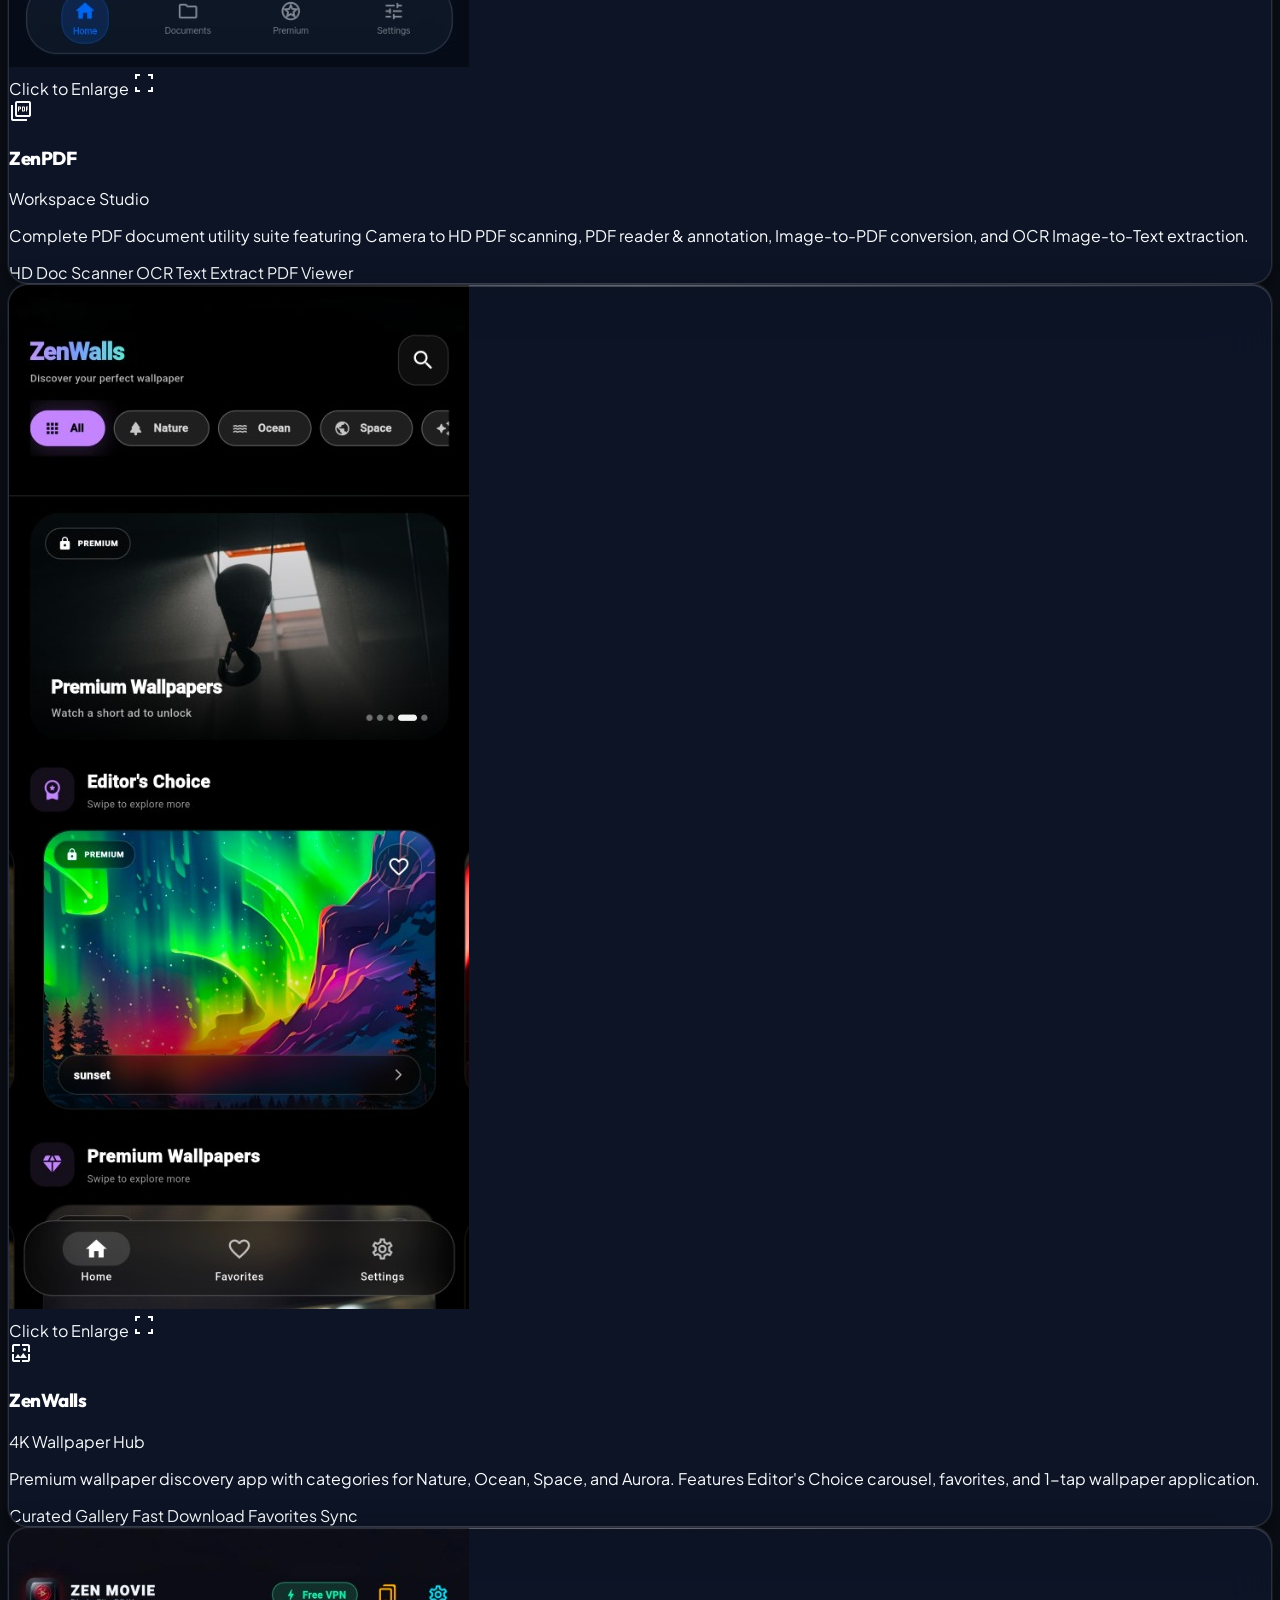
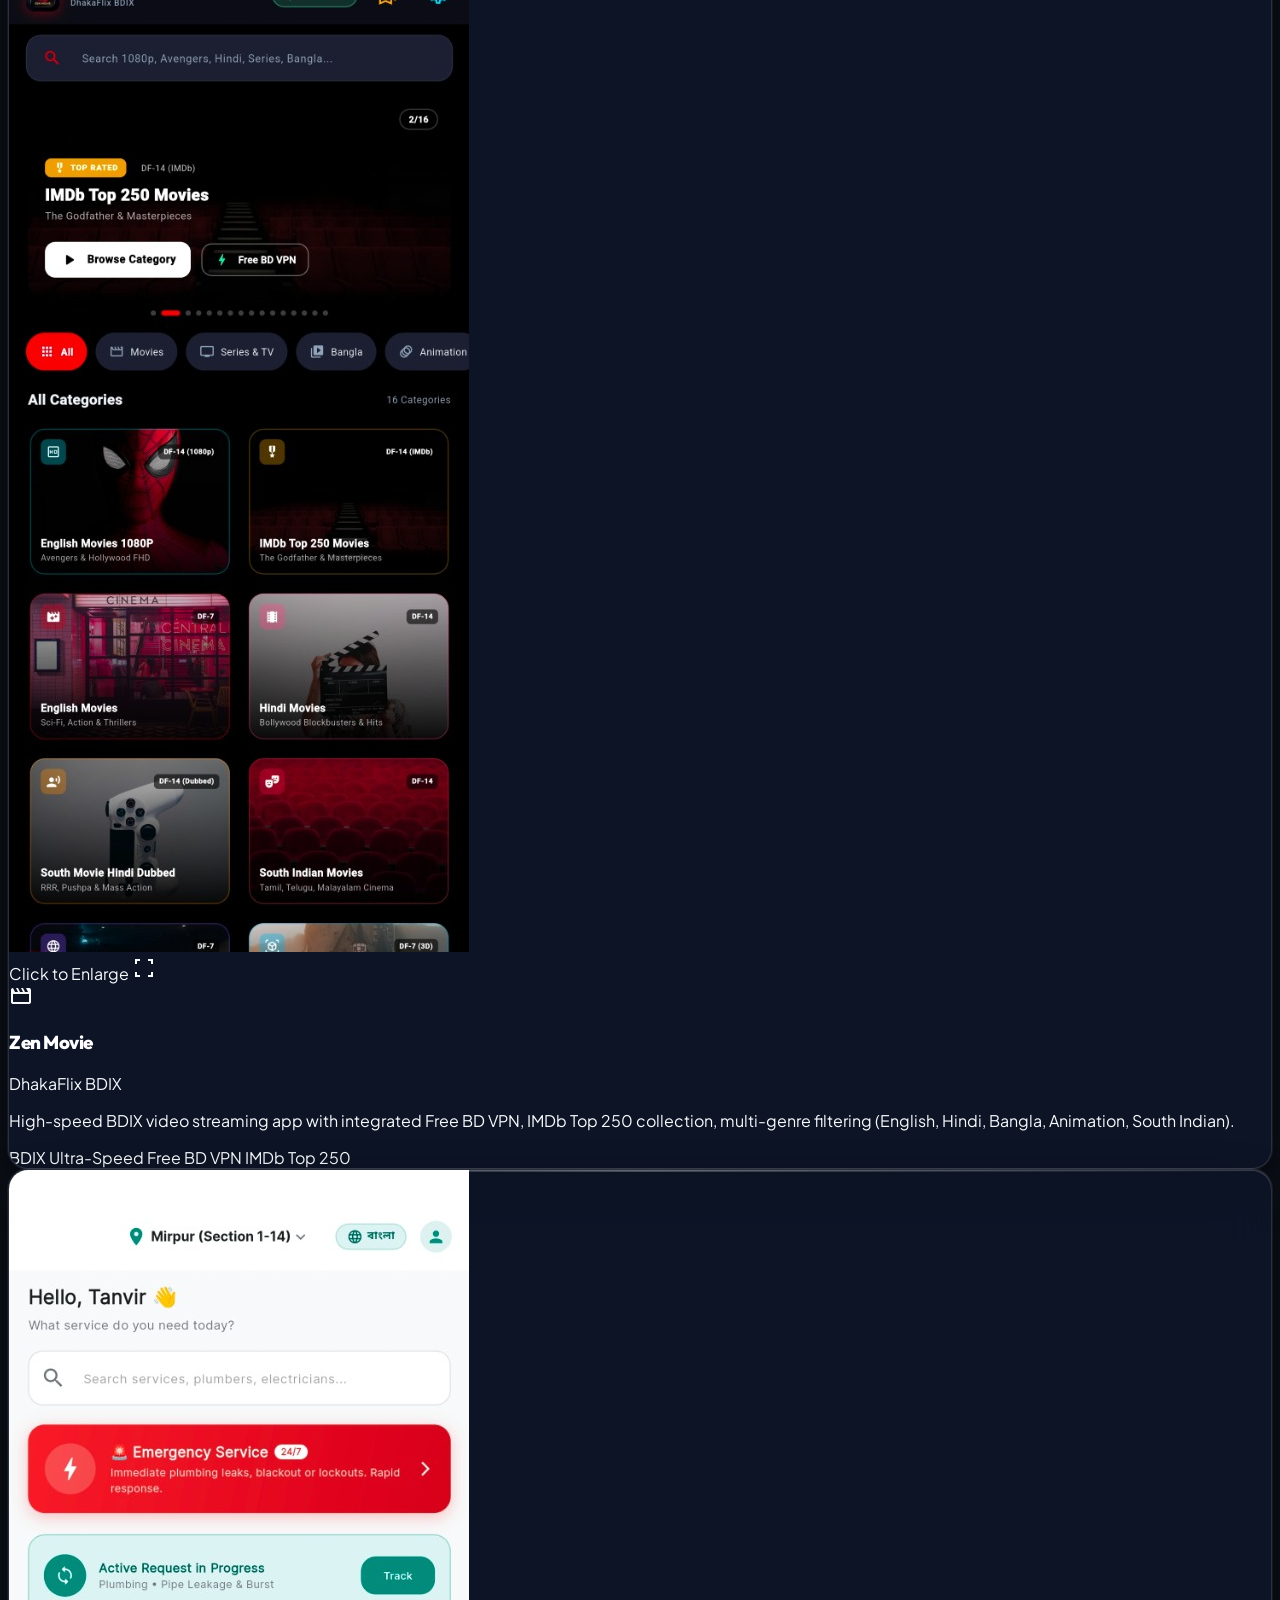
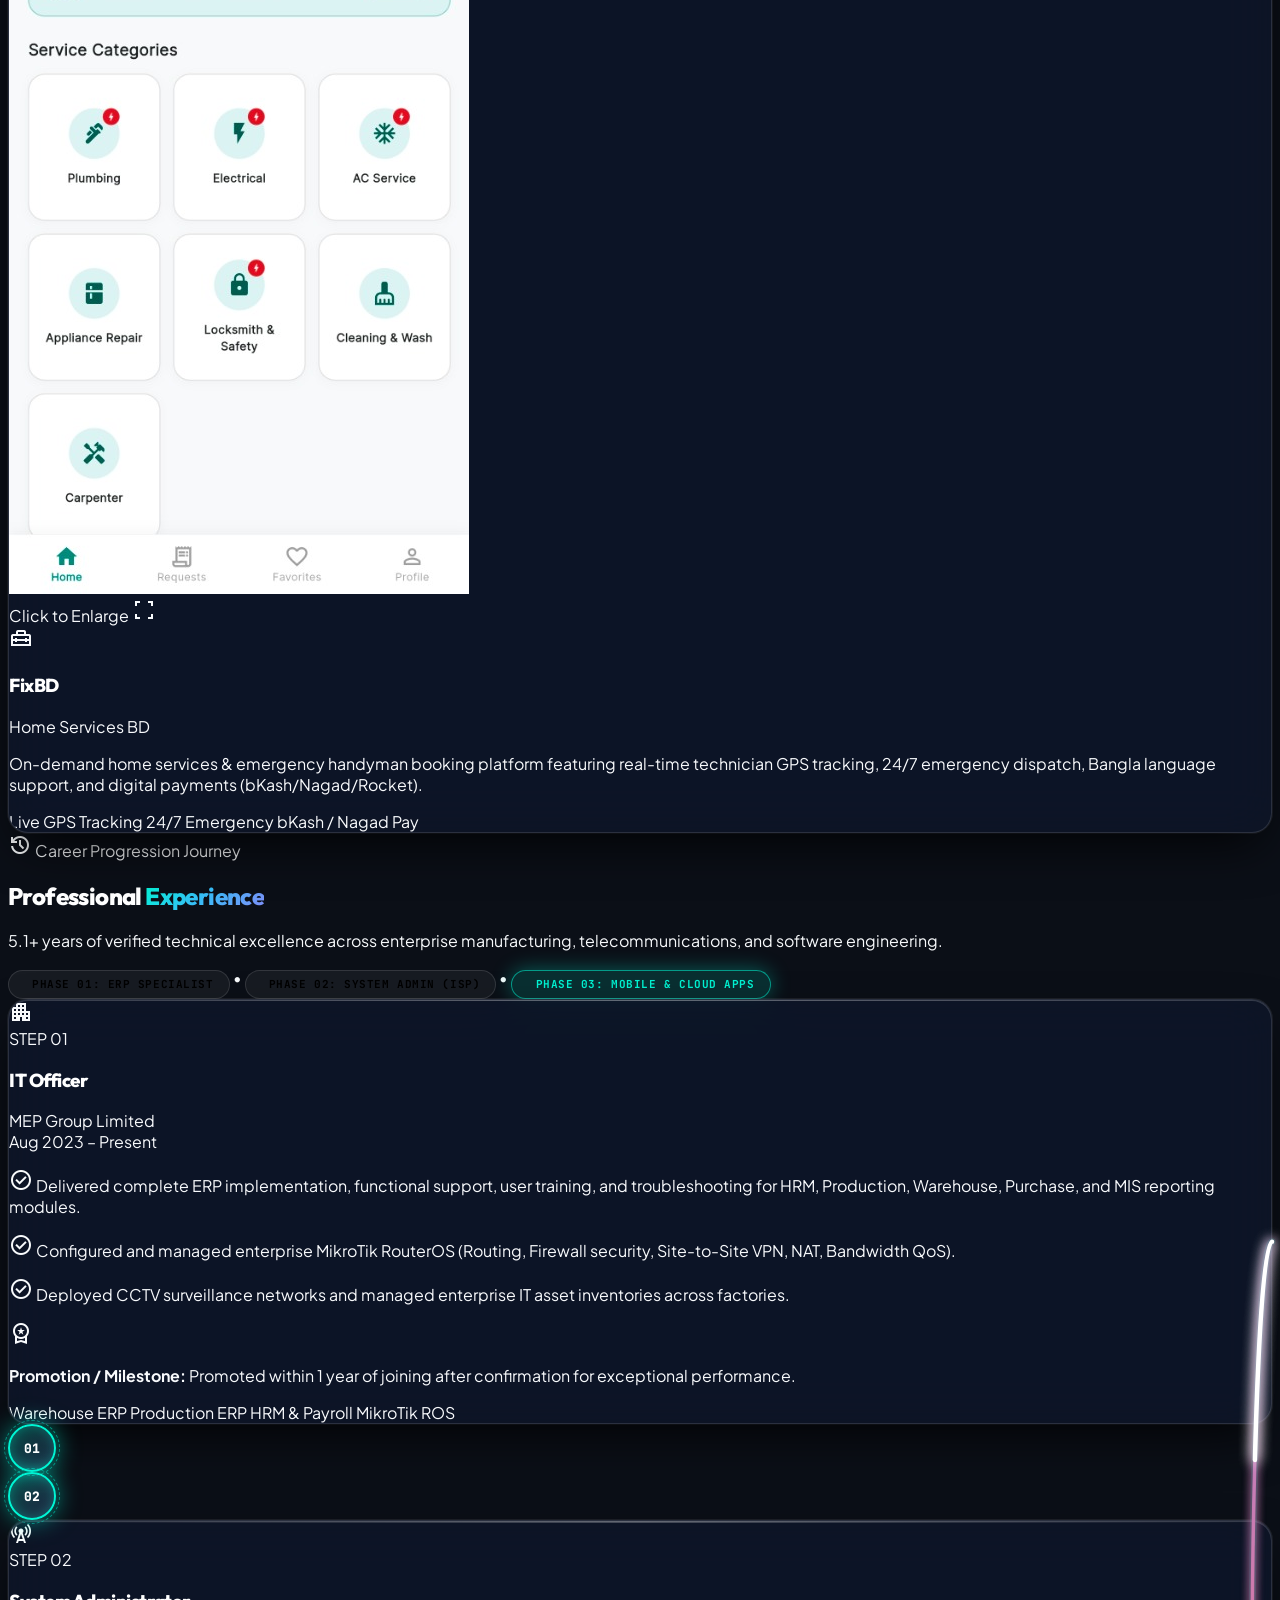
==== commit 30f1f72d: "feat: enhance Project #7 topology layout, real live ping with green/red indicator, and dual download" ====
--- a/index.html
+++ b/index.html
@@ -827,20 +827,82 @@
 
                 <!-- Enterprise Network Topology & Architecture Showcase (Cisco Packet Tracer) -->
                 <div class="bento-card topology-showcase-card no-tilt p-6 sm:p-8 md:p-10 rounded-3xl border border-white/10 hover:border-brand-cyan/40 transition-all flex flex-col gap-8 group" data-no-tilt="true" style="transform: none !important;">
-                    
+
+                    <!-- Top: Architecture Details & Key Highlights (Header & Feature Pillars) -->
+                    <div class="w-full flex flex-col gap-6 pb-2 border-b border-white/10">
+                        <div class="flex flex-col lg:flex-row lg:items-end justify-between gap-6">
+                            <div class="flex flex-col gap-2.5 max-w-3xl">
+                                <div class="flex items-center gap-2">
+                                    <span class="size-2 rounded-full bg-brand-cyan animate-ping"></span>
+                                    <span class="text-[10px] font-mono font-bold text-brand-cyan px-2.5 py-0.5 rounded-full bg-brand-cyan/10 border border-brand-cyan/30 uppercase tracking-wider">
+                                        Architecture Blueprint
+                                    </span>
+                                </div>
+                                <h3 class="text-2xl sm:text-3xl font-bold text-white font-heading group-hover:text-brand-cyan transition-colors">
+                                    Enterprise Multi-Site Architecture & IPsec VPN (Head Office & Branch Office Network Topology)
+                                </h3>
+                                <p class="text-xs sm:text-sm text-slate-300 font-light leading-relaxed">
+                                    High-availability multi-site enterprise network architecture engineered in Cisco Packet Tracer. Features HQ Network with 6 department VLANs, Dual-ISP WAN failover (Main ISP & Backup ISP), Site-to-Site IPsec VPN Tunnel with ACL Rule-110 Extended, Branch Office Network with 6 department VLANs, and an isolated Server-Side Network farm (DHCP, DNS, Email, Web Server clusters) connected via Single-Area OSPF Area 10.
+                                </p>
+                            </div>
+
+                            <!-- Highlights Tags -->
+                            <div class="flex flex-wrap gap-2 lg:justify-end items-center self-start lg:self-center">
+                                <span class="text-xs font-mono px-3 py-1.5 rounded-xl bg-brand-cyan/10 text-brand-cyan border border-brand-cyan/30 font-semibold flex items-center gap-1.5">
+                                    <span class="size-1.5 rounded-full bg-brand-cyan"></span> Cisco Packet Tracer
+                                </span>
+                                <span class="text-xs font-mono px-3 py-1.5 rounded-xl bg-white/5 text-slate-300 border border-white/10">Dual-WAN Failover</span>
+                                <span class="text-xs font-mono px-3 py-1.5 rounded-xl bg-white/5 text-slate-300 border border-white/10">EtherChannel Core</span>
+                                <span class="text-xs font-mono px-3 py-1.5 rounded-xl bg-white/5 text-slate-300 border border-white/10">DMZ Server Farm</span>
+                            </div>
+                        </div>
+
+                        <!-- Key Architecture Pillars (4 Columns Across Full Width) -->
+                        <div class="grid grid-cols-1 sm:grid-cols-2 lg:grid-cols-4 gap-4 pt-1">
+                            <div class="p-4 rounded-2xl bg-white/[0.03] border border-white/10 hover:border-brand-cyan/40 hover:bg-white/[0.05] transition-all flex flex-col gap-2">
+                                <div class="flex items-center gap-2 text-brand-cyan font-bold text-sm font-mono">
+                                    <span class="material-symbols-outlined text-lg">alt_route</span>
+                                    <span>Dual-WAN OSPF</span>
+                                </div>
+                                <span class="text-xs text-slate-400 leading-relaxed">Dual ISP WAN Redundancy, dynamic routing failover & multi-path traffic balancing.</span>
+                            </div>
+                            <div class="p-4 rounded-2xl bg-white/[0.03] border border-white/10 hover:border-amber-400/40 hover:bg-white/[0.05] transition-all flex flex-col gap-2">
+                                <div class="flex items-center gap-2 text-amber-400 font-bold text-sm font-mono">
+                                    <span class="material-symbols-outlined text-lg">dns</span>
+                                    <span>DMZ Server Farm</span>
+                                </div>
+                                <span class="text-xs text-slate-400 leading-relaxed">ERP, Web, DNS & DHCP isolated high-availability server cluster with perimeter ACLs.</span>
+                            </div>
+                            <div class="p-4 rounded-2xl bg-white/[0.03] border border-white/10 hover:border-purple-400/40 hover:bg-white/[0.05] transition-all flex flex-col gap-2">
+                                <div class="flex items-center gap-2 text-purple-400 font-bold text-sm font-mono">
+                                    <span class="material-symbols-outlined text-lg">hub</span>
+                                    <span>3-Tier Multi-VLAN</span>
+                                </div>
+                                <span class="text-xs text-slate-400 leading-relaxed">Core, Distribution & Access layer switching with L3 inter-VLAN routing & 802.1Q trunking.</span>
+                            </div>
+                            <div class="p-4 rounded-2xl bg-white/[0.03] border border-white/10 hover:border-emerald-400/40 hover:bg-white/[0.05] transition-all flex flex-col gap-2">
+                                <div class="flex items-center gap-2 text-emerald-400 font-bold text-sm font-mono">
+                                    <span class="material-symbols-outlined text-lg">security</span>
+                                    <span>VoIP & Security</span>
+                                </div>
+                                <span class="text-xs text-slate-400 leading-relaxed">Voice VLAN priority with QoS queuing, ACL security filtering & port-security hardening.</span>
+                            </div>
+                        </div>
+                    </div>
+
                     <!-- Diagram Interactive Viewer + Live Ping Terminal (Full Width Hero Showcase) -->
                     <div class="w-full flex flex-col gap-4">
                         
                         <!-- Diagram Interactive Viewer with Live Packet Message Simulation -->
                         <div class="topology-stage w-full relative rounded-2xl overflow-hidden border border-white/15 bg-[#05070c] shadow-2xl app-preview-trigger cursor-pointer group/img select-none hover:border-brand-cyan/40 transition-all duration-300"
                              data-img="assets/images/enterprise-networking-project7.jpg"
-                             data-title="Enterprise Networking Project #7 • Multi-Site Architecture & IPsec VPN (Cisco Packet Tracer)"
+                             data-title="Enterprise Multi-Site Architecture & IPsec VPN • Head Office & Branch Office Network Topology (Cisco Packet Tracer)"
                              data-desc="Dual ISP WAN Redundancy • Site-to-Site IPsec VPN Tunnel • DMZ Server Farm • Multi-Area OSPF • 12 Department VLANs"
                              style="aspect-ratio: 1024 / 546;">
                             
                             <!-- Base Topology Diagram Image (Enterprise Project #7) -->
                             <img src="assets/images/enterprise-networking-project7.jpg" 
-                                 alt="Design Document - Enterprise Networking Project #7 - Cisco Packet Tracer" 
+                                 alt="Design Document - Head Office & Branch Office Enterprise Network Topology - Cisco Packet Tracer" 
                                  class="w-full h-full object-cover object-center transition-transform duration-500 block"
                                  loading="lazy">
 
@@ -965,121 +1027,105 @@
                             </div>
                         </div>
 
-                        <!-- Live WAN Ping & Latency Terminal (ping 8.8.8.8 -t) -->
-                        <div class="ping-terminal-container w-full rounded-2xl border border-white/10 bg-[#030712] overflow-hidden shadow-2xl font-mono text-xs select-none">
-                            <!-- Terminal Titlebar -->
-                            <div class="px-3.5 py-2 bg-white/[0.04] border-b border-white/10 flex items-center justify-between gap-3">
-                                <div class="flex items-center gap-2 text-slate-300">
-                                    <span class="material-symbols-outlined text-sm text-brand-cyan">terminal</span>
-                                    <span class="text-[11px] font-semibold text-slate-200 tracking-wide flex items-center gap-1.5">
-                                        C:\Windows\System32\cmd.exe <span class="text-slate-500">—</span> <span class="text-brand-cyan font-bold">ping 8.8.8.8 -t</span>
-                                    </span>
-                                </div>
-                                <div class="flex items-center gap-3">
-                                    <div class="flex items-center gap-1.5 px-2 py-0.5 rounded-full bg-emerald-500/10 border border-emerald-500/30 text-emerald-400 text-[10px] font-bold">
+                        <!-- Live Network Diagnostics Suite: Dual Real Engines (Live Continuous Ping & Dual Download/Upload Speed Test) -->
+                        <div class="grid grid-cols-1 md:grid-cols-2 gap-4 lg:gap-6 w-full select-none font-mono">
+                            
+                            <!-- Box 1: Real Live Ping Console (ping 8.8.8.8 -t) -->
+                            <div class="rounded-2xl border border-white/10 bg-[#030712] overflow-hidden shadow-2xl flex flex-col justify-between hover:border-brand-cyan/40 transition-colors">
+                                <!-- Console Titlebar -->
+                                <div class="px-3.5 py-2.5 bg-white/[0.04] border-b border-white/10 flex items-center justify-between gap-2">
+                                    <div class="flex items-center gap-2 text-slate-200">
+                                        <span class="material-symbols-outlined text-sm text-brand-cyan">terminal</span>
+                                        <span class="text-[11px] font-bold">ping 8.8.8.8 -t</span>
+                                    </div>
+                                    <div id="ping-status-badge" class="flex items-center gap-1.5 px-2 py-0.5 rounded-full bg-emerald-500/10 border border-emerald-500/30 text-emerald-400 text-[10px] font-bold transition-all">
                                         <span class="relative flex h-1.5 w-1.5">
-                                            <span class="animate-ping absolute inline-flex h-full w-full rounded-full bg-emerald-400 opacity-75"></span>
-                                            <span class="relative inline-flex rounded-full h-1.5 w-1.5 bg-emerald-500"></span>
+                                            <span id="ping-dot-pulse" class="animate-ping absolute inline-flex h-full w-full rounded-full bg-emerald-400 opacity-75"></span>
+                                            <span id="ping-dot-core" class="relative inline-flex rounded-full h-1.5 w-1.5 bg-emerald-500"></span>
                                         </span>
-                                        <span>0% LOSS • STABLE</span>
+                                        <span id="ping-status-text">ONLINE</span>
                                     </div>
-                                    <div class="hidden sm:flex items-center gap-1.5">
-                                        <span class="size-2.5 rounded-full bg-white/20"></span>
-                                        <span class="size-2.5 rounded-full bg-amber-400/80"></span>
-                                        <span class="size-2.5 rounded-full bg-emerald-400/80"></span>
+                                </div>
+                                <!-- Ping Stream -->
+                                <div id="ping-terminal-body" class="p-3 text-[11px] leading-relaxed h-[195px] overflow-y-auto space-y-0.5 text-slate-300 bg-gradient-to-b from-[#030712] to-[#050917] scrollbar-thin scrollbar-thumb-white/10">
+                                    <div class="text-[10px] text-slate-500">C:\Users\SaiDuL&gt; ping 8.8.8.8 -t (Real Browser RTT)</div>
+                                    <div id="ping-replies-stream" class="space-y-0.5 pt-0.5"></div>
+                                </div>
+                                <!-- Ping Footer -->
+                                <div class="px-3.5 py-2 bg-white/[0.02] border-t border-white/5 flex items-center justify-between text-[10px] text-slate-400">
+                                    <span>Sent: <strong id="ping-stat-sent" class="text-white">0</strong></span>
+                                    <span>Recv: <strong id="ping-stat-recv" class="text-emerald-400">0</strong></span>
+                                    <span>Avg: <strong id="ping-stat-avg" class="text-brand-cyan">--</strong></span>
+                                    <span>Loss: <strong id="ping-stat-loss" class="text-emerald-400">0%</strong></span>
+                                </div>
+                            </div>
+
+                            <!-- Box 3: Internet Speed Test Console (Both Download & Upload) -->
+                            <div class="rounded-2xl border border-white/10 bg-[#030712] overflow-hidden shadow-2xl flex flex-col justify-between hover:border-purple-500/40 transition-colors">
+                                <!-- Console Titlebar -->
+                                <div class="px-3.5 py-2.5 bg-white/[0.04] border-b border-white/10 flex items-center justify-between gap-2">
+                                    <div class="flex items-center gap-2 text-slate-200">
+                                        <span class="material-symbols-outlined text-sm text-purple-400">speed</span>
+                                        <span class="text-[11px] font-bold">Speed Test (DL &amp; UL)</span>
                                     </div>
-                                </div>
-                            </div>
-
-                            <!-- Terminal Output Area -->
-                            <div id="ping-terminal-body" class="p-3.5 sm:p-4 text-[11px] sm:text-xs leading-relaxed max-h-[175px] min-h-[165px] overflow-y-auto space-y-0.5 text-slate-300 bg-gradient-to-b from-[#030712] to-[#050917] font-mono scrollbar-thin scrollbar-thumb-white/10">
-                                <div class="text-slate-400">Microsoft Windows [Version 10.0.19045.4291]</div>
-                                <div class="text-slate-500">(c) Microsoft Corporation. All rights reserved.</div>
-                                <div class="pt-1 text-slate-200">
-                                    <span class="text-brand-cyan">C:\Users\SaiDuL&gt;</span> ping 8.8.8.8 -t
-                                </div>
-                                <div class="text-slate-400 pb-1">Pinging 8.8.8.8 with 32 bytes of data:</div>
-                                <div id="ping-replies-stream" class="space-y-0.5"></div>
-                            </div>
-
-                            <!-- Terminal Status Footer -->
-                            <div class="px-3.5 sm:px-4 py-2 bg-white/[0.02] border-t border-white/5 flex flex-wrap items-center justify-between text-[10px] sm:text-[11px] text-slate-400 gap-2 font-mono">
-                                <div class="flex items-center gap-3 sm:gap-4">
-                                    <span>Sent: <strong id="ping-stat-sent" class="text-white">7</strong></span>
-                                    <span>Recv: <strong id="ping-stat-recv" class="text-emerald-400">7</strong></span>
-                                    <span>Loss: <strong class="text-emerald-400">0 (0%)</strong></span>
-                                </div>
-                                <div class="flex items-center gap-2 sm:gap-3">
-                                    <span>Min: <strong class="text-brand-cyan">1ms</strong></span>
-                                    <span>Max: <strong class="text-brand-cyan">9ms</strong></span>
-                                    <span>Avg: <strong id="ping-stat-avg" class="text-brand-cyan">4ms</strong></span>
-                                    <span class="text-emerald-400 font-bold hidden md:inline">• 100% OPERATIONAL FIBER LINK</span>
-                                </div>
-                            </div>
-                        </div>
-
-                    </div>
-
-                    <!-- Bottom: Architecture Details & Key Highlights (Full Width Below Diagram) -->
-                    <div class="w-full flex flex-col gap-6 pt-4 border-t border-white/10">
-                        <div class="flex flex-col lg:flex-row lg:items-end justify-between gap-6">
-                            <div class="flex flex-col gap-2.5 max-w-3xl">
-                                <div class="flex items-center gap-2">
-                                    <span class="size-2 rounded-full bg-brand-cyan animate-ping"></span>
-                                    <span class="text-[10px] font-mono font-bold text-brand-cyan px-2.5 py-0.5 rounded-full bg-brand-cyan/10 border border-brand-cyan/30 uppercase tracking-wider">
-                                        Architecture Blueprint
-                                    </span>
-                                </div>
-                                <h3 class="text-2xl sm:text-3xl font-bold text-white font-heading group-hover:text-brand-cyan transition-colors">
-                                    Enterprise Multi-Site Architecture & IPsec VPN (Project #7)
-                                </h3>
-                                <p class="text-xs sm:text-sm text-slate-300 font-light leading-relaxed">
-                                    High-availability multi-site enterprise network architecture engineered in Cisco Packet Tracer. Features HQ Network with 6 department VLANs, Dual-ISP WAN failover (Main ISP & Backup ISP), Site-to-Site IPsec VPN Tunnel with ACL Rule-110 Extended, Branch Office Network with 6 department VLANs, and an isolated Server-Side Network farm (DHCP, DNS, Email, Web Server clusters) connected via Single-Area OSPF Area 10.
-                                </p>
-                            </div>
-
-                            <!-- Highlights Tags -->
-                            <div class="flex flex-wrap gap-2 lg:justify-end items-center self-start lg:self-center">
-                                <span class="text-xs font-mono px-3 py-1.5 rounded-xl bg-brand-cyan/10 text-brand-cyan border border-brand-cyan/30 font-semibold flex items-center gap-1.5">
-                                    <span class="size-1.5 rounded-full bg-brand-cyan"></span> Cisco Packet Tracer
-                                </span>
-                                <span class="text-xs font-mono px-3 py-1.5 rounded-xl bg-white/5 text-slate-300 border border-white/10">Dual-WAN Failover</span>
-                                <span class="text-xs font-mono px-3 py-1.5 rounded-xl bg-white/5 text-slate-300 border border-white/10">EtherChannel Core</span>
-                                <span class="text-xs font-mono px-3 py-1.5 rounded-xl bg-white/5 text-slate-300 border border-white/10">DMZ Server Farm</span>
-                            </div>
-                        </div>
-
-                        <!-- Key Architecture Pillars (4 Columns Across Full Width) -->
-                        <div class="grid grid-cols-1 sm:grid-cols-2 lg:grid-cols-4 gap-4 pt-1">
-                            <div class="p-4 rounded-2xl bg-white/[0.03] border border-white/10 hover:border-brand-cyan/40 hover:bg-white/[0.05] transition-all flex flex-col gap-2">
-                                <div class="flex items-center gap-2 text-brand-cyan font-bold text-sm font-mono">
-                                    <span class="material-symbols-outlined text-lg">alt_route</span>
-                                    <span>Dual-WAN OSPF</span>
-                                </div>
-                                <span class="text-xs text-slate-400 leading-relaxed">Dual ISP WAN Redundancy, dynamic routing failover & multi-path traffic balancing.</span>
-                            </div>
-                            <div class="p-4 rounded-2xl bg-white/[0.03] border border-white/10 hover:border-amber-400/40 hover:bg-white/[0.05] transition-all flex flex-col gap-2">
-                                <div class="flex items-center gap-2 text-amber-400 font-bold text-sm font-mono">
-                                    <span class="material-symbols-outlined text-lg">dns</span>
-                                    <span>DMZ Server Farm</span>
-                                </div>
-                                <span class="text-xs text-slate-400 leading-relaxed">ERP, Web, DNS & DHCP isolated high-availability server cluster with perimeter ACLs.</span>
-                            </div>
-                            <div class="p-4 rounded-2xl bg-white/[0.03] border border-white/10 hover:border-purple-400/40 hover:bg-white/[0.05] transition-all flex flex-col gap-2">
-                                <div class="flex items-center gap-2 text-purple-400 font-bold text-sm font-mono">
-                                    <span class="material-symbols-outlined text-lg">hub</span>
-                                    <span>3-Tier Multi-VLAN</span>
-                                </div>
-                                <span class="text-xs text-slate-400 leading-relaxed">Core, Distribution & Access layer switching with L3 inter-VLAN routing & 802.1Q trunking.</span>
-                            </div>
-                            <div class="p-4 rounded-2xl bg-white/[0.03] border border-white/10 hover:border-emerald-400/40 hover:bg-white/[0.05] transition-all flex flex-col gap-2">
-                                <div class="flex items-center gap-2 text-emerald-400 font-bold text-sm font-mono">
-                                    <span class="material-symbols-outlined text-lg">security</span>
-                                    <span>VoIP & Security</span>
-                                </div>
-                                <span class="text-xs text-slate-400 leading-relaxed">Voice VLAN priority with QoS queuing, ACL security filtering & port-security hardening.</span>
-                            </div>
-                        </div>
+                                    <button id="speedtest-run-btn" type="button" class="px-2.5 py-1 rounded-md bg-purple-500/20 hover:bg-purple-500/30 border border-purple-500/40 text-purple-300 text-[10px] font-bold flex items-center gap-1 transition-all active:scale-95 cursor-pointer">
+                                        <span class="material-symbols-outlined text-xs">bolt</span>
+                                        <span id="speedtest-btn-label">Check Speed</span>
+                                    </button>
+                                </div>
+                                <!-- Speed Metrics Body: Download AND Upload -->
+                                <div class="p-3 text-[11px] h-[195px] flex flex-col justify-between bg-gradient-to-b from-[#030712] to-[#050917]">
+                                    <!-- Download & Upload 2-Box Cards -->
+                                    <div class="grid grid-cols-2 gap-2">
+                                        <!-- Download -->
+                                        <div class="p-2.5 rounded-xl bg-purple-500/10 border border-purple-500/30 flex flex-col">
+                                            <span class="text-[9px] text-purple-300 uppercase tracking-wider font-semibold flex items-center gap-1">
+                                                <span class="material-symbols-outlined text-xs">download</span> Download
+                                            </span>
+                                            <div class="flex items-baseline gap-1 mt-0.5">
+                                                <span id="speed-down-val" class="text-xl font-extrabold text-purple-400">--</span>
+                                                <span class="text-[10px] text-purple-300 font-bold">Mbps</span>
+                                            </div>
+                                        </div>
+                                        <!-- Upload -->
+                                        <div class="p-2.5 rounded-xl bg-brand-cyan/10 border border-brand-cyan/30 flex flex-col">
+                                            <span class="text-[9px] text-brand-cyan uppercase tracking-wider font-semibold flex items-center gap-1">
+                                                <span class="material-symbols-outlined text-xs">upload</span> Upload
+                                            </span>
+                                            <div class="flex items-baseline gap-1 mt-0.5">
+                                                <span id="speed-up-val" class="text-xl font-extrabold text-brand-cyan">--</span>
+                                                <span class="text-[10px] text-brand-cyan font-bold">Mbps</span>
+                                            </div>
+                                        </div>
+                                    </div>
+
+                                    <!-- Ping & Jitter Telemetry -->
+                                    <div class="flex items-center justify-between text-[10px] text-slate-300 px-1">
+                                        <span>Ping: <strong id="speed-ping-val" class="text-emerald-400">--</strong> ms</span>
+                                        <span>Jitter: <strong id="speed-jitter-val" class="text-brand-cyan">--</strong> ms</span>
+                                        <span id="speed-grade-badge" class="text-emerald-400/90 font-semibold">• Real CDN</span>
+                                    </div>
+
+                                    <!-- Progress bar & Status text -->
+                                    <div class="space-y-1">
+                                        <div class="flex items-center justify-between text-[9px] text-slate-400">
+                                            <span id="speed-status-text" class="truncate pr-1">Ready to test download &amp; upload</span>
+                                            <span id="speed-progress-pct" class="text-purple-400 font-bold">0%</span>
+                                        </div>
+                                        <div class="w-full h-1.5 bg-white/10 rounded-full overflow-hidden">
+                                            <div id="speed-progress-bar" class="h-full bg-gradient-to-r from-purple-500 via-brand-cyan to-emerald-400 w-0 transition-all duration-200"></div>
+                                        </div>
+                                    </div>
+                                </div>
+                                <!-- Speed Footer -->
+                                <div class="px-3.5 py-2 bg-white/[0.02] border-t border-white/5 flex items-center justify-between text-[10px] text-slate-400">
+                                    <span>Cloudflare CDN Edge</span>
+                                    <span class="text-emerald-400 font-semibold">• 100% Real Live Bandwidth</span>
+                                </div>
+                            </div>
+
+                        </div>
+
                     </div>
 
                 </div>
@@ -2852,7 +2898,7 @@
     <!-- Scripts -->
     <script src="assets/js/cv-avatar.js?v=4.0.0"></script>
     <script src="assets/js/portfolio-data.js?v=4.0.0"></script>
-    <script src="assets/js/main.js?v=4.0.0"></script>
+    <script src="assets/js/main.js?v=4.5.0"></script>
     <script src="assets/js/cat-runner.js?v=4.0.0"></script>
     <script src="assets/js/robot-escape.js?v=4.0.0"></script>
     <script src="assets/js/space-escape.js?v=4.0.0"></script>
--- a/assets/css/style.css
+++ b/assets/css/style.css
@@ -1,3 +1,24 @@
+/* Network Diagnostics Multi-Tool Suite (Ping, Tracert, Real Speed Test) */
+.net-diag-tab {
+  background: transparent;
+  color: #94a3b8;
+  border: 1px solid transparent;
+  cursor: pointer;
+  user-select: none;
+}
+
+.net-diag-tab:hover {
+  background: rgba(255, 255, 255, 0.06);
+  color: #f1f5f9;
+}
+
+.net-diag-tab.active {
+  background: rgba(255, 255, 255, 0.1);
+  border-color: rgba(255, 255, 255, 0.18);
+  color: #ffffff;
+  box-shadow: 0 2px 8px rgba(0, 0, 0, 0.4);
+}
+
 /* Strict size constraints for packet envelopes across all rendering environments */
 .topology-packet-layer svg,
 .packet-envelope,
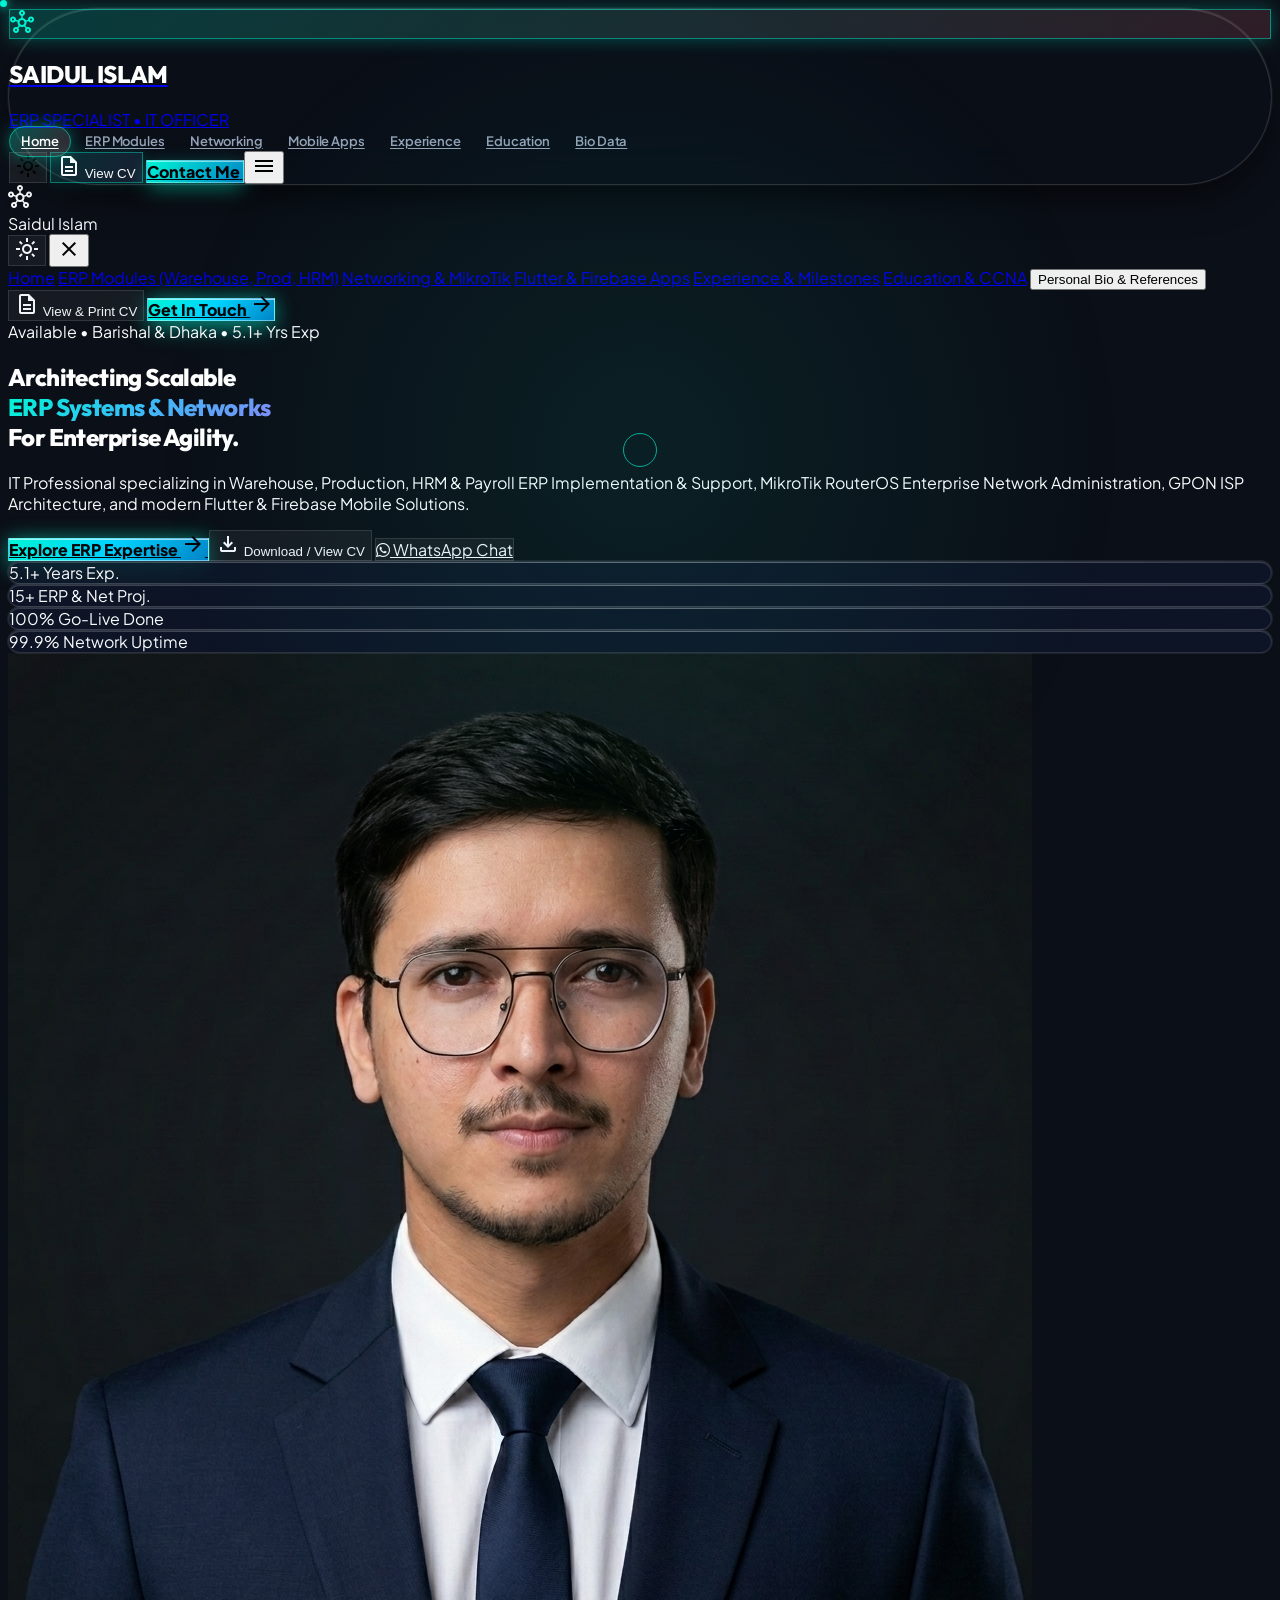
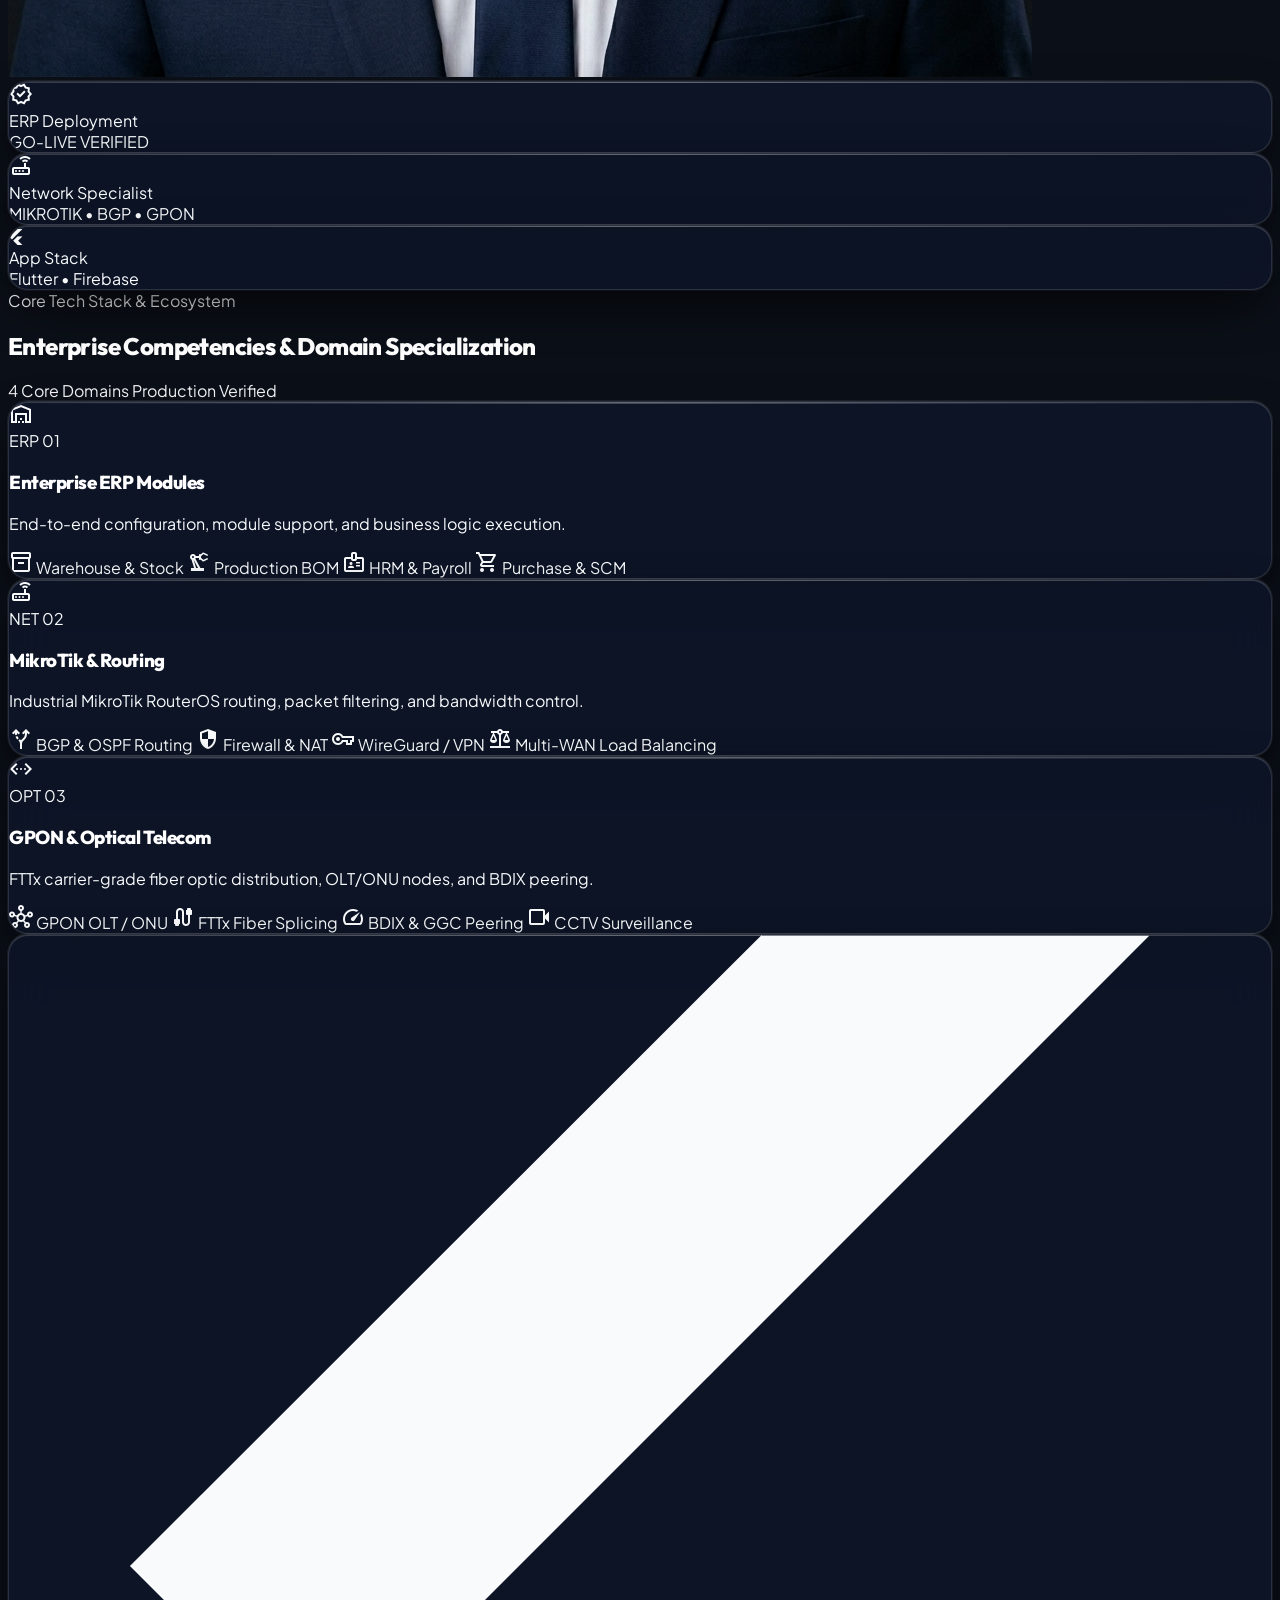
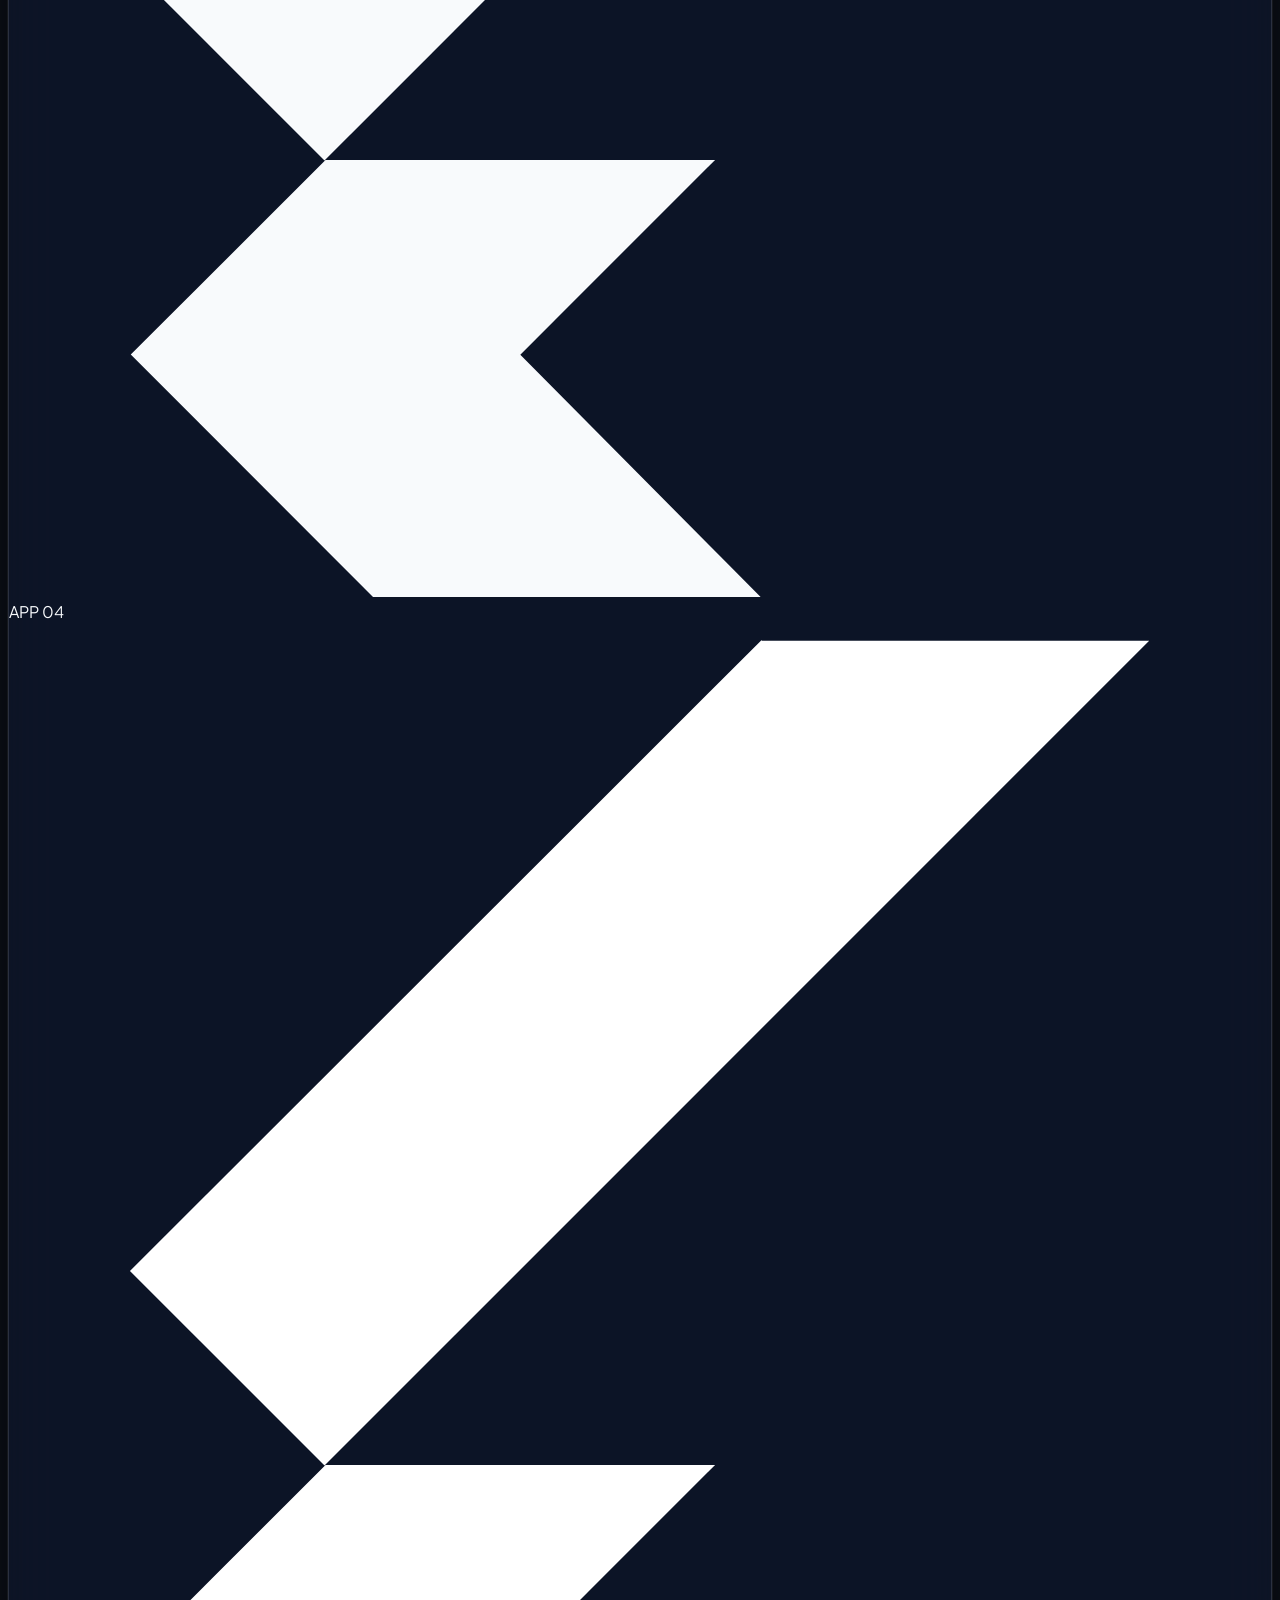
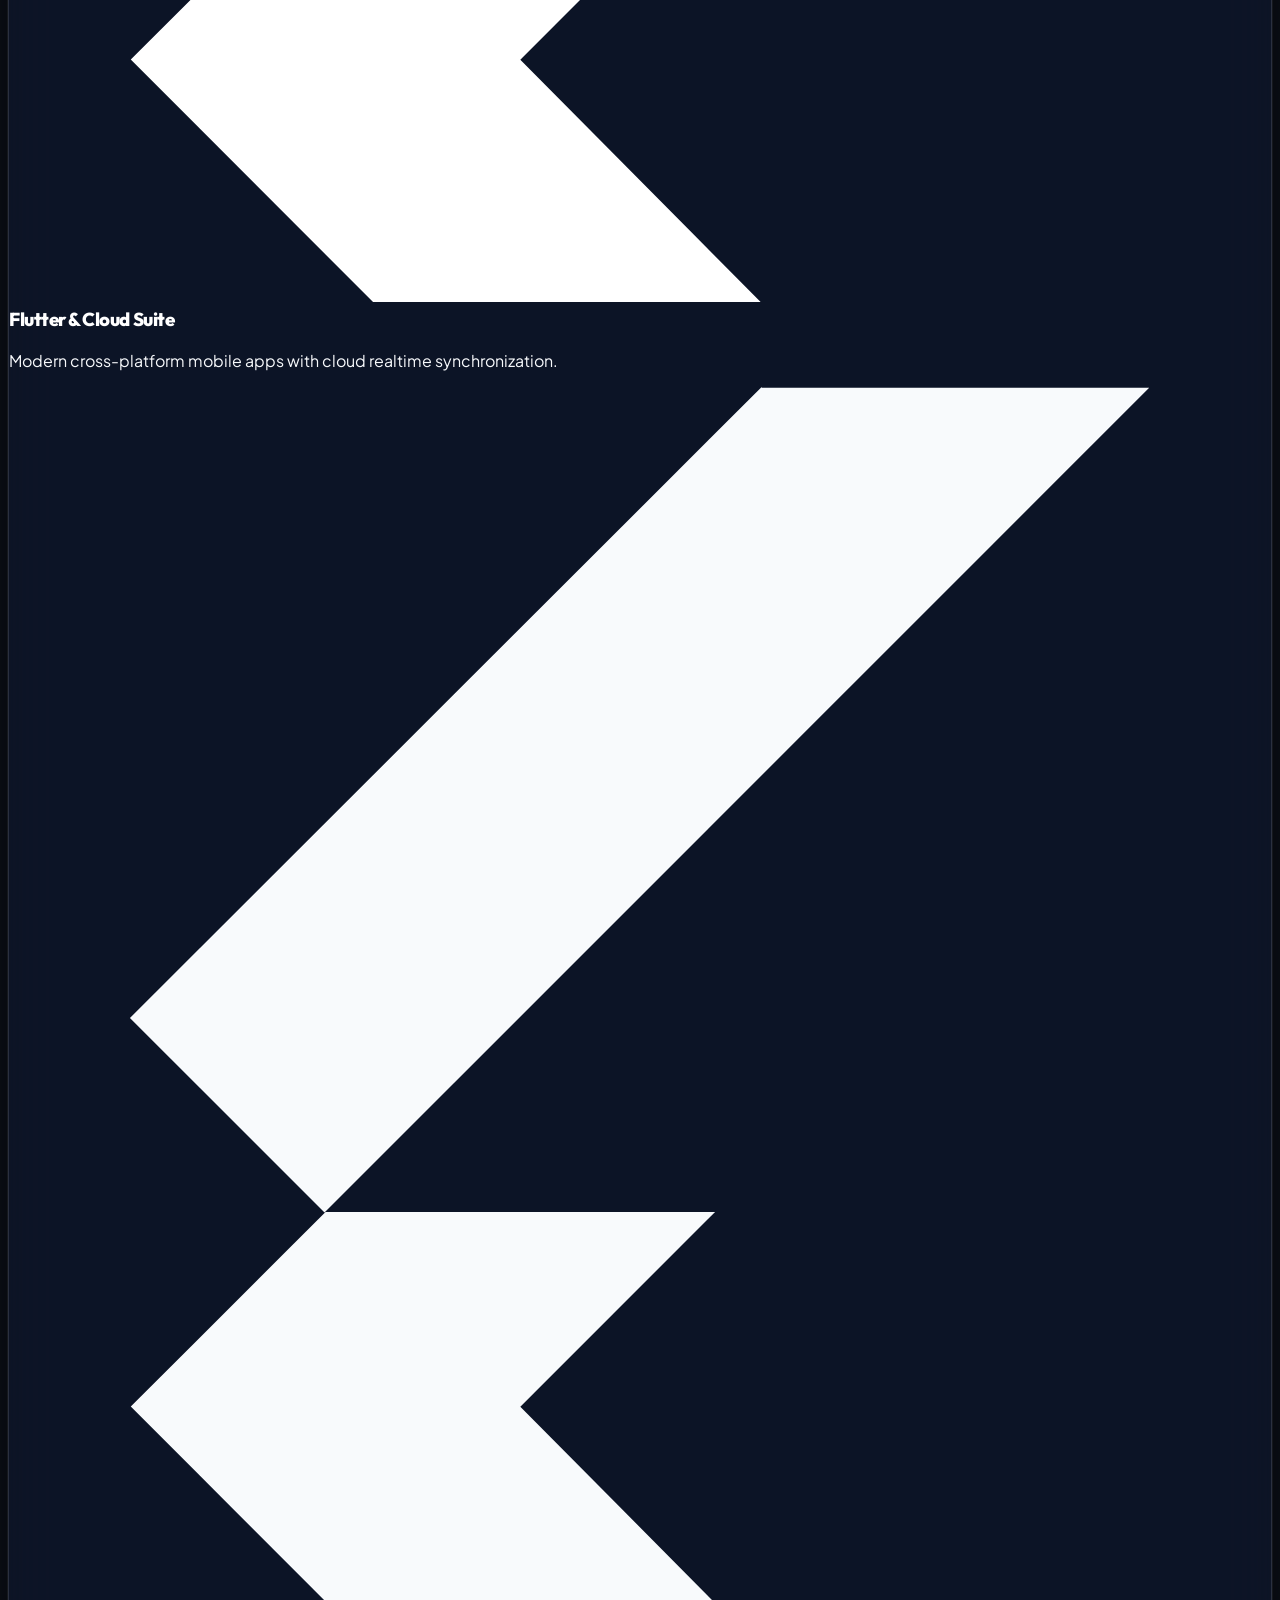
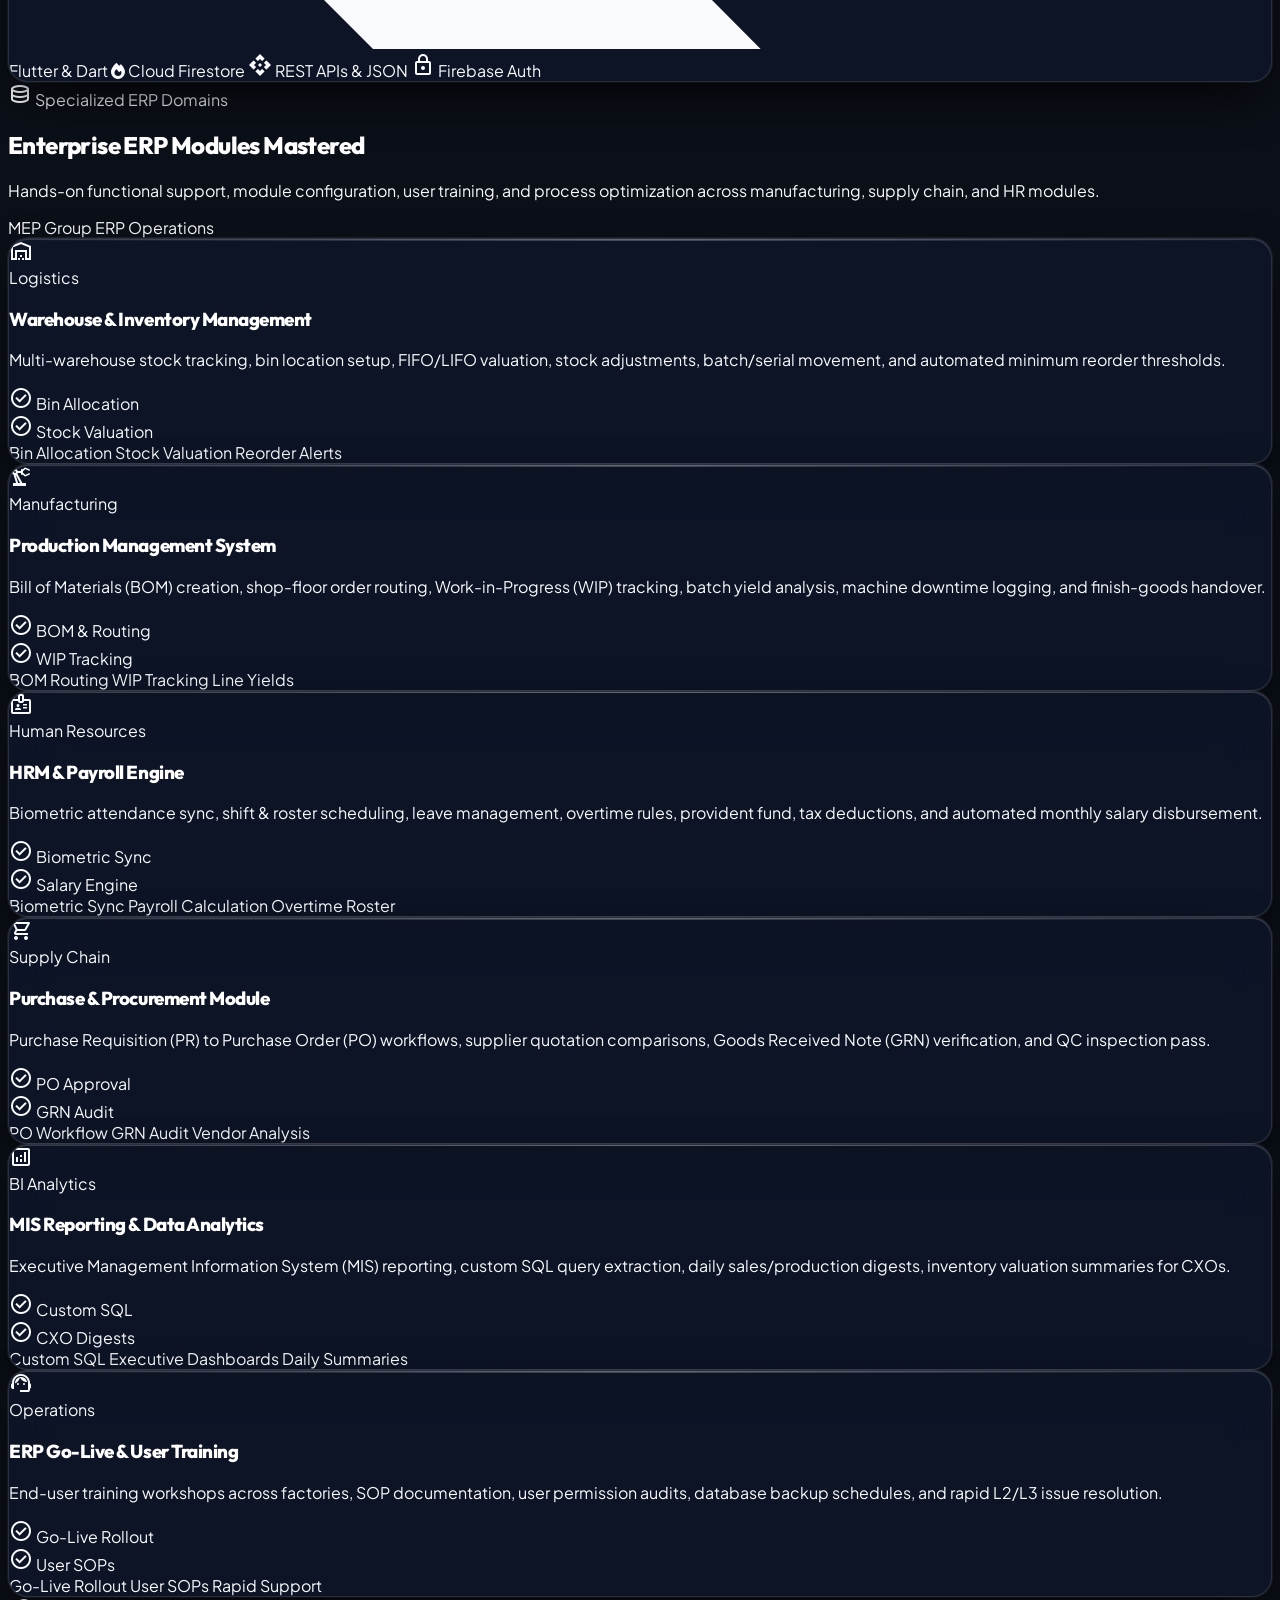
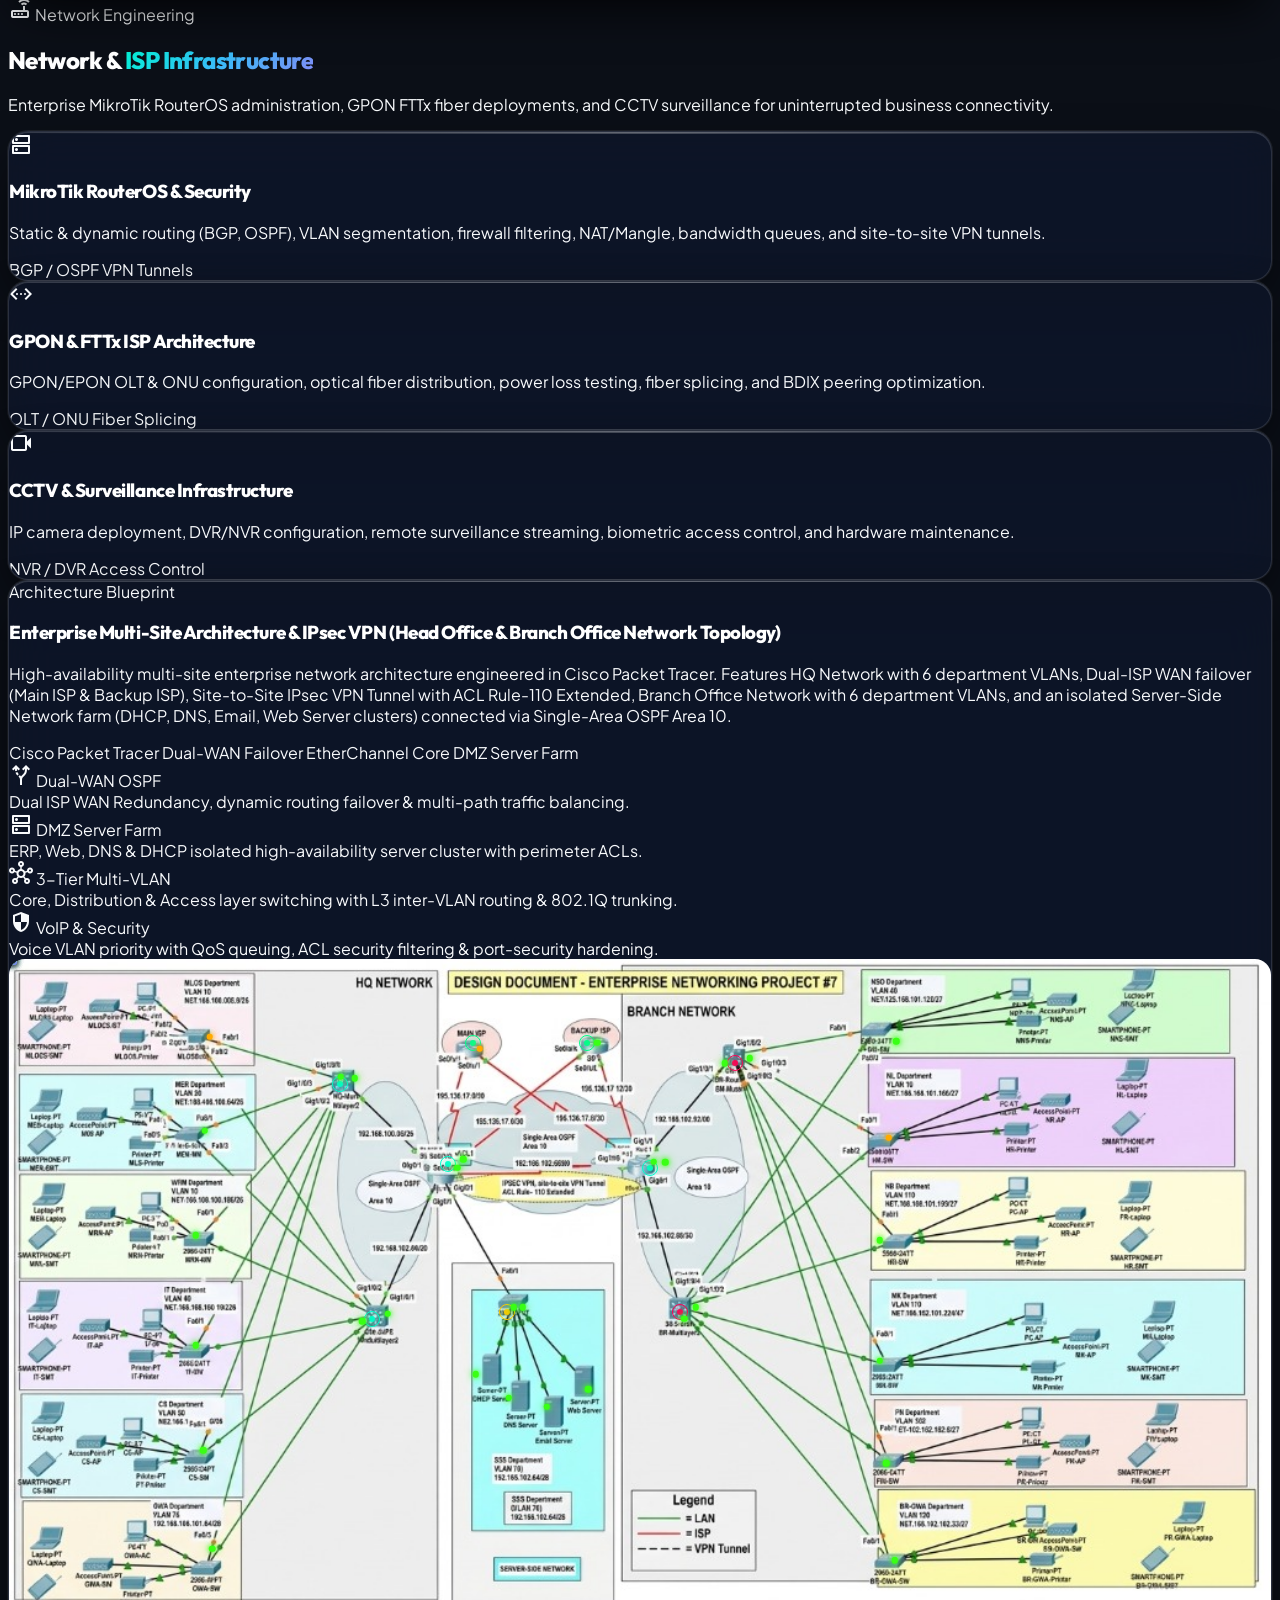
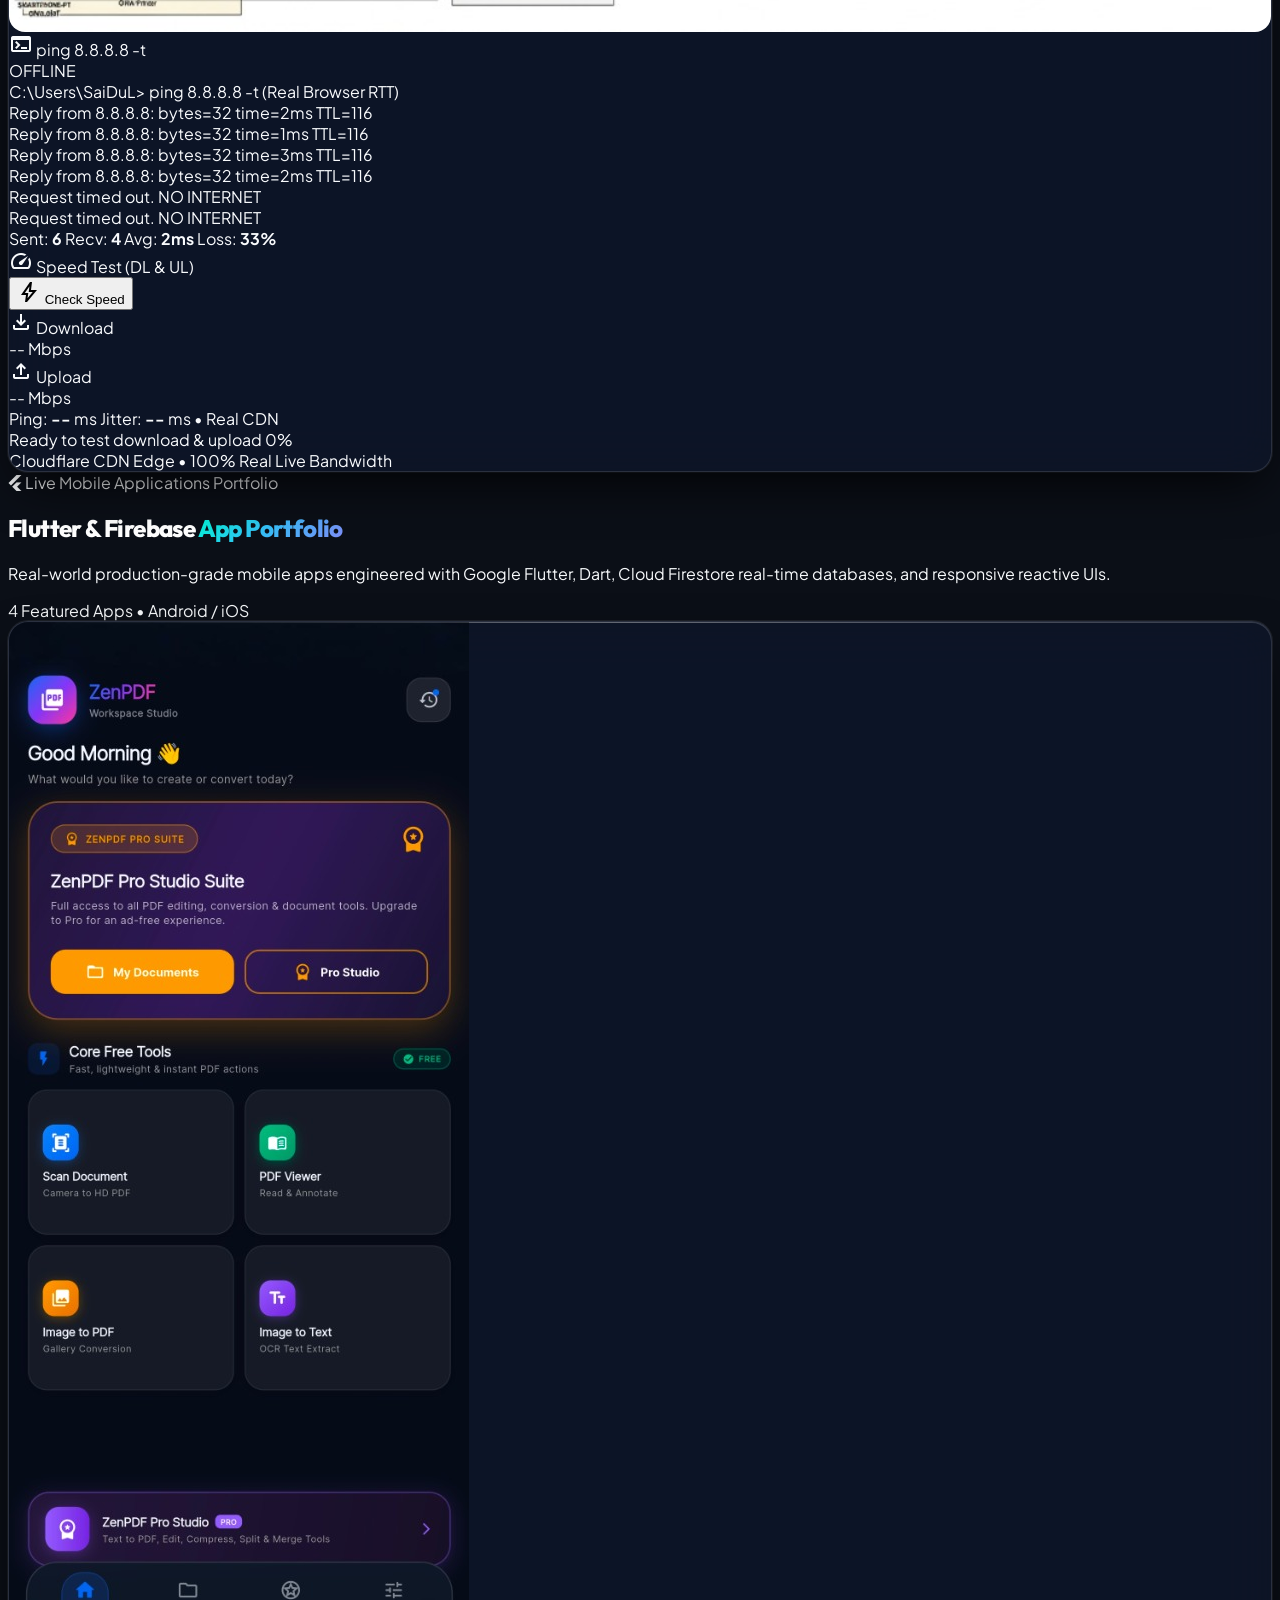
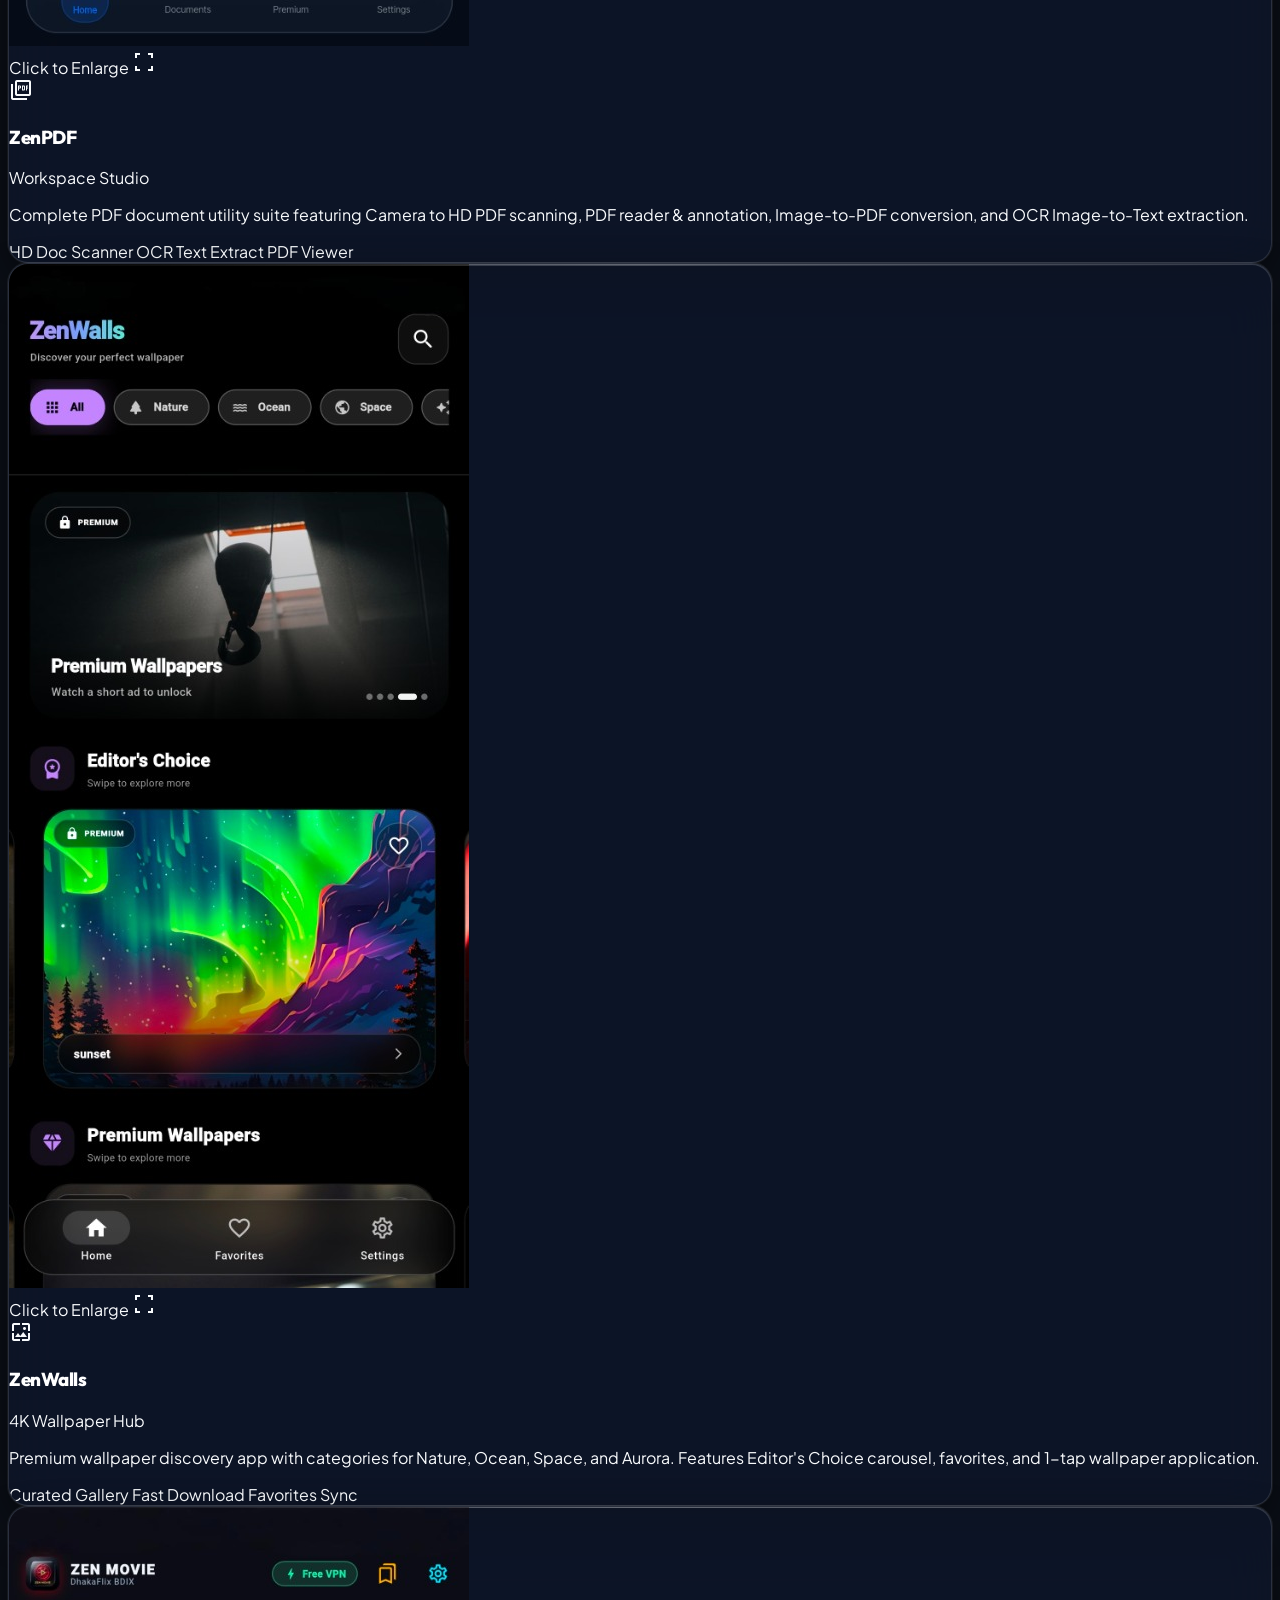
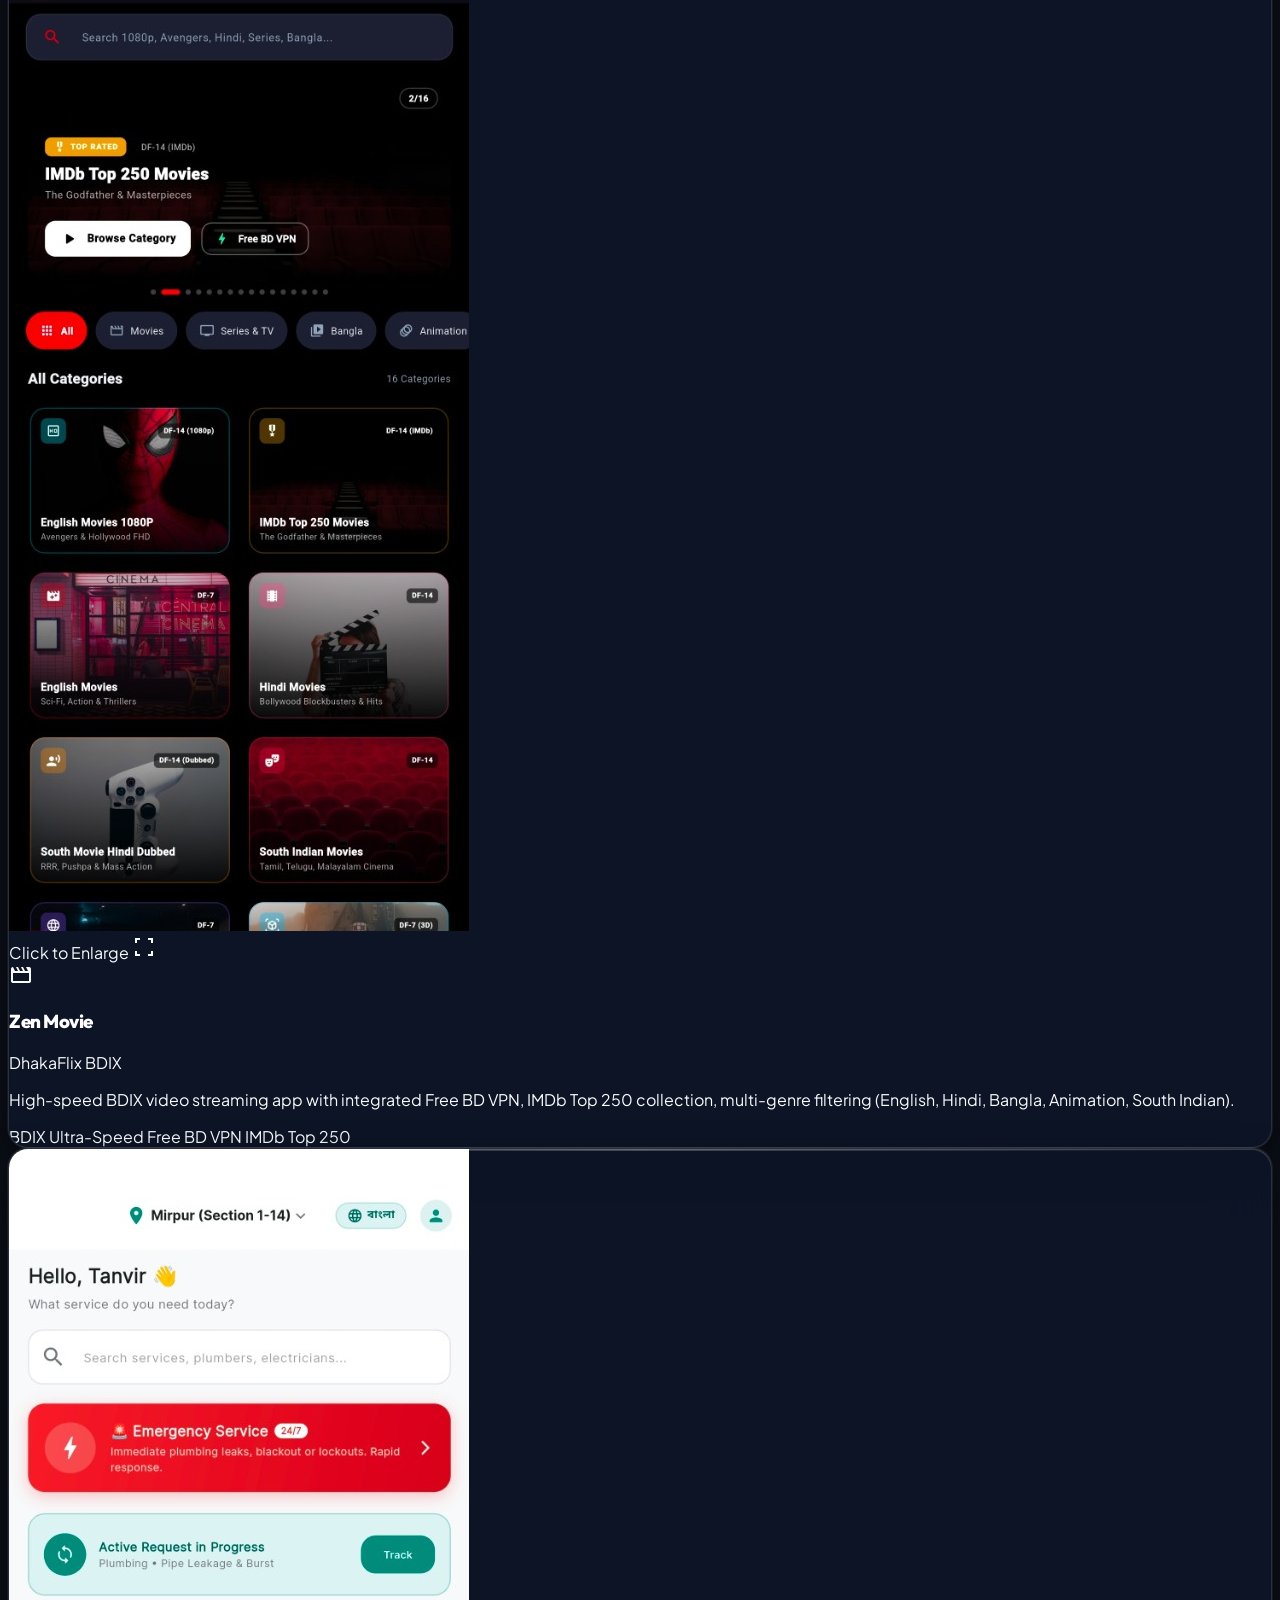
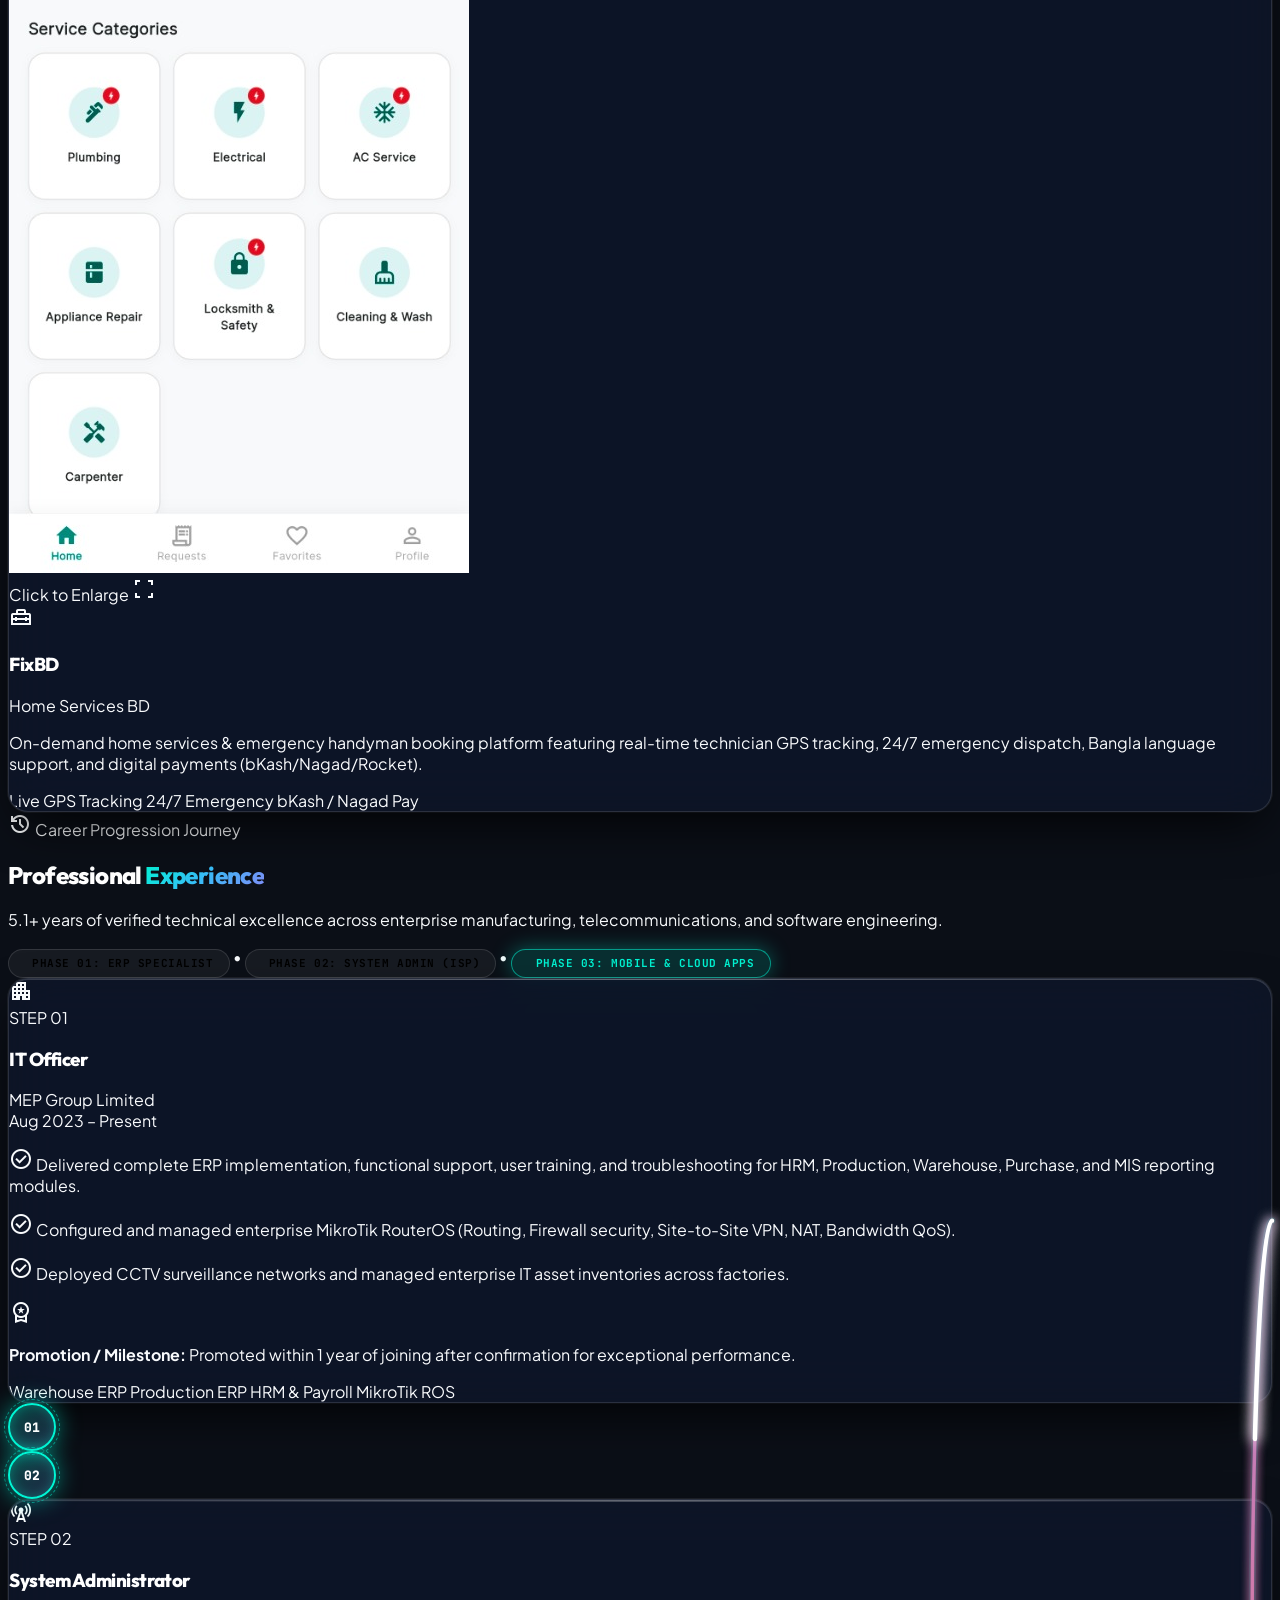
==== commit 6ce1901f: "Fix CV PDF export layout and improve ATS readability" ====
--- a/index.html
+++ b/index.html
@@ -19,14 +19,6 @@
     <link href="https://fonts.googleapis.com/css2?family=JetBrains+Mono:wght@400;500;600;700&family=Outfit:wght@400;500;600;700;800;900&family=Plus+Jakarta+Sans:wght@300;400;500;600;700;800&display=swap" rel="stylesheet"/>
     <link href="https://fonts.googleapis.com/css2?family=Material+Symbols+Outlined:wght,FILL@100..700,0..1&display=swap" rel="stylesheet"/>
     <link rel="stylesheet" href="https://cdnjs.cloudflare.com/ajax/libs/font-awesome/6.5.1/css/all.min.css"/>
-
-    <!-- HTML2PDF for Ultra-Reliable PDF Generation (Local with CDN Fallback) -->
-    <script src="assets/js/html2pdf.bundle.min.js?v=3.2.0"></script>
-    <script>
-      if (typeof html2pdf === 'undefined') {
-        document.write('<script src="https://cdnjs.cloudflare.com/ajax/libs/html2pdf.js/0.10.1/html2pdf.bundle.min.js"><\/script>');
-      }
-    </script>
 
     <!-- Three.js CDN for Interactive 3D Enterprise Network Mesh -->
     <script src="https://cdnjs.cloudflare.com/ajax/libs/three.js/r128/three.min.js"></script>
@@ -1777,58 +1769,76 @@
                     "You've reached the end of my portfolio. Why not play a little? Progress through three interconnected challenges."
                 </p>
 
-                <!-- 3-Tier Interactive Progression Road -->
-                <div class="grid grid-cols-1 sm:grid-cols-3 gap-3 w-full max-w-3xl pt-2">
-                    <!-- Tier 1 -->
-                    <a href="#cat-runner-section" class="p-3.5 rounded-2xl bg-white/5 hover:bg-white/10 border border-white/10 hover:border-orange-500/50 transition-all flex items-center gap-3 text-left group">
-                        <div class="size-10 rounded-xl bg-orange-500/20 text-orange-400 flex items-center justify-center text-xl shrink-0 group-hover:scale-110 transition-transform">
+                <!-- 3 Interactive Arcade Game Options / Tabs -->
+                <div id="arcade-tabs-container" class="grid grid-cols-1 sm:grid-cols-3 gap-3 w-full max-w-3xl pt-2">
+                    <!-- Option 1: Cat Runner -->
+                    <button type="button" id="tab-cat-runner" data-game="cat" class="arcade-tab-btn active p-3.5 rounded-2xl border transition-all flex items-center gap-3 text-left group cursor-pointer w-full relative overflow-hidden" aria-selected="true" role="tab">
+                        <div class="size-11 rounded-xl bg-orange-500/20 text-orange-400 flex items-center justify-center text-2xl shrink-0 group-hover:scale-110 transition-transform">
                             🐱
                         </div>
-                        <div class="flex flex-col">
-                            <span class="text-[10px] font-mono text-emerald-400 font-bold flex items-center gap-1">
-                                <span>✓</span> UNLOCKED
-                            </span>
-                            <h4 class="text-xs font-bold text-white font-heading">1. Cat Runner</h4>
-                            <span class="text-[9.5px] font-mono text-slate-400">Target: 6,000 pts</span>
-                        </div>
-                    </a>
-
-                    <!-- Tier 2 -->
-                    <a href="#robot-escape-section" class="p-3.5 rounded-2xl bg-white/5 hover:bg-white/10 border border-white/10 hover:border-orange-500/50 transition-all flex items-center gap-3 text-left group">
-                        <div class="size-10 rounded-xl bg-orange-500/20 text-orange-400 flex items-center justify-center text-xl shrink-0 group-hover:scale-110 transition-transform">
+                        <div class="flex flex-col flex-1 min-w-0">
+                            <div class="flex items-center justify-between gap-1">
+                                <span class="text-[10px] font-mono text-emerald-400 font-bold flex items-center gap-1">
+                                    <span>✓</span> UNLOCKED
+                                </span>
+                                <span class="arcade-active-pill text-[9px] font-mono font-bold uppercase px-2 py-0.5 rounded-full bg-orange-500/25 text-orange-300 border border-orange-500/40 flex items-center gap-1">
+                                    <span class="size-1.5 rounded-full bg-orange-400 animate-ping"></span> PLAYING
+                                </span>
+                            </div>
+                            <h4 class="text-xs sm:text-sm font-bold text-white font-heading truncate">1. Cat Runner</h4>
+                            <span class="text-[9.5px] font-mono text-slate-400 truncate">Target: 6,000 pts &bull; Nature Run</span>
+                        </div>
+                    </button>
+
+                    <!-- Option 2: Mars Robot Escape -->
+                    <button type="button" id="tab-robot-escape" data-game="robot" class="arcade-tab-btn p-3.5 rounded-2xl border transition-all flex items-center gap-3 text-left group cursor-pointer w-full relative overflow-hidden" aria-selected="false" role="tab">
+                        <div class="size-11 rounded-xl bg-amber-500/20 text-amber-400 flex items-center justify-center text-2xl shrink-0 group-hover:scale-110 transition-transform">
                             🪐
                         </div>
-                        <div class="flex flex-col">
-                            <span id="hub-robot-status" class="text-[10px] font-mono text-rose-400 font-bold flex items-center gap-1">
-                                <span>🔒</span> 6,000 pts
-                            </span>
-                            <h4 class="text-xs font-bold text-white font-heading">2. Mars Robot Escape</h4>
-                            <span class="text-[9.5px] font-mono text-slate-400">Target: 10,000 pts</span>
-                        </div>
-                    </a>
-
-                    <!-- Tier 3 -->
-                    <a href="#space-escape-section" class="p-3.5 rounded-2xl bg-white/5 hover:bg-white/10 border border-white/10 hover:border-purple-500/50 transition-all flex items-center gap-3 text-left group">
-                        <div class="size-10 rounded-xl bg-purple-500/20 text-purple-400 flex items-center justify-center text-xl shrink-0 group-hover:scale-110 transition-transform">
+                        <div class="flex flex-col flex-1 min-w-0">
+                            <div class="flex items-center justify-between gap-1">
+                                <span id="hub-robot-status" class="text-[10px] font-mono text-rose-400 font-bold flex items-center gap-1">
+                                    <span>🔒</span> 6,000 pts
+                                </span>
+                                <span class="arcade-active-pill hidden text-[9px] font-mono font-bold uppercase px-2 py-0.5 rounded-full bg-amber-500/25 text-amber-300 border border-amber-500/40 items-center gap-1">
+                                    <span class="size-1.5 rounded-full bg-amber-400 animate-ping"></span> PLAYING
+                                </span>
+                            </div>
+                            <h4 class="text-xs sm:text-sm font-bold text-white font-heading truncate">2. Mars Robot Escape</h4>
+                            <span class="text-[9.5px] font-mono text-slate-400 truncate">Target: 10,000 pts &bull; Titan &amp; Mars</span>
+                        </div>
+                    </button>
+
+                    <!-- Option 3: Space Escape -->
+                    <button type="button" id="tab-space-escape" data-game="space" class="arcade-tab-btn p-3.5 rounded-2xl border transition-all flex items-center gap-3 text-left group cursor-pointer w-full relative overflow-hidden" aria-selected="false" role="tab">
+                        <div class="size-11 rounded-xl bg-purple-500/20 text-purple-400 flex items-center justify-center text-2xl shrink-0 group-hover:scale-110 transition-transform">
                             🚀
                         </div>
-                        <div class="flex flex-col">
-                            <span id="hub-space-status" class="text-[10px] font-mono text-rose-400 font-bold flex items-center gap-1">
-                                <span>🔒</span> 10,000 Robot pts
-                            </span>
-                            <h4 class="text-xs font-bold text-white font-heading">3. Space Escape</h4>
-                            <span class="text-[9.5px] font-mono text-slate-400">Final Challenge</span>
-                        </div>
-                    </a>
+                        <div class="flex flex-col flex-1 min-w-0">
+                            <div class="flex items-center justify-between gap-1">
+                                <span id="hub-space-status" class="text-[10px] font-mono text-rose-400 font-bold flex items-center gap-1">
+                                    <span>🔒</span> 10,000 pts
+                                </span>
+                                <span class="arcade-active-pill hidden text-[9px] font-mono font-bold uppercase px-2 py-0.5 rounded-full bg-cyan-500/25 text-cyan-300 border border-cyan-500/40 items-center gap-1">
+                                    <span class="size-1.5 rounded-full bg-cyan-400 animate-ping"></span> PLAYING
+                                </span>
+                            </div>
+                            <h4 class="text-xs sm:text-sm font-bold text-white font-heading truncate">3. Space Escape</h4>
+                            <span class="text-[9.5px] font-mono text-slate-400 truncate">Final Challenge &bull; Space Flight</span>
+                        </div>
+                    </button>
                 </div>
 
             </div>
         </div>
+
+        <!-- Unified Arcade Showcase Panels (Only Active Game is Displayed & Playable) -->
+        <div id="arcade-game-panels" class="w-full">
 
         <!-- =====================================================================
              10. INTERACTIVE 2D CAT RUNNER MINI-GAME (EASTER EGG BREAK)
              ===================================================================== -->
-        <section id="cat-runner-section" class="w-full flex justify-center py-12 px-4 md:px-8 lg:px-16 relative reveal-on-scroll">
+        <section id="cat-runner-section" class="arcade-game-panel w-full flex justify-center py-6 sm:py-8 px-4 md:px-8 lg:px-16 relative is-revealed">
             <div class="max-w-[1000px] w-full flex flex-col items-center gap-7 relative z-10">
                 
                 <!-- Section Header -->
@@ -1972,7 +1982,7 @@
         <!-- =====================================================================
              11. UNLOCKABLE BONUS MINI-GAME: 2D MARS ROBOT ESCAPE
              ===================================================================== -->
-        <section id="robot-escape-section" class="w-full flex justify-center py-12 px-4 md:px-8 lg:px-16 border-t border-white/5 relative reveal-on-scroll">
+        <section id="robot-escape-section" class="arcade-game-panel hidden w-full flex justify-center py-6 sm:py-8 px-4 md:px-8 lg:px-16 relative is-revealed">
             <div class="max-w-[1000px] w-full flex flex-col items-center gap-7 relative z-10">
                 
                 <!-- Section Header -->
@@ -2161,7 +2171,7 @@
         <!-- =====================================================================
              12. FINAL CHALLENGE MINI-GAME: 2D SPACE ESCAPE
              ===================================================================== -->
-        <section id="space-escape-section" class="w-full flex justify-center py-12 px-4 md:px-8 lg:px-16 border-t border-white/5 relative reveal-on-scroll">
+        <section id="space-escape-section" class="arcade-game-panel hidden w-full flex justify-center py-6 sm:py-8 px-4 md:px-8 lg:px-16 relative is-revealed">
             <div class="max-w-[1000px] w-full flex flex-col items-center gap-7 relative z-10">
                 
                 <!-- Section Header -->
@@ -2349,6 +2359,9 @@
 
             </div>
         </section>
+
+        </div>
+        <!-- End of #arcade-game-panels -->
 
     </main>
 
@@ -2396,9 +2409,9 @@
                     </div>
                 </div>
                 <div class="flex items-center gap-2.5">
-                    <button id="download-cv-pdf-btn" class="btn-signature-cyan px-4 py-2 rounded-xl text-xs font-black flex items-center gap-1.5 cursor-pointer shadow-lg">
+                    <a id="download-cv-pdf-btn" href="Saidul_CV_Clean_Export.pdf" download="Saidul_CV_Clean_Export.pdf" class="btn-signature-cyan px-4 py-2 rounded-xl text-xs font-black flex items-center gap-1.5 cursor-pointer shadow-lg">
                         <span class="material-symbols-outlined text-sm">download</span> Download PDF
-                    </button>
+                    </a>
                     <button id="print-cv-btn" class="btn-ghost-glass px-3.5 py-2 rounded-xl text-xs font-bold flex items-center gap-1.5 cursor-pointer text-slate-200 hover:text-primary">
                         <span class="material-symbols-outlined text-sm">print</span> Print
                     </button>
@@ -2448,7 +2461,7 @@
                             </div>
                         </div>
                         
-                        <div class="size-20 sm:size-24 rounded-xl overflow-hidden border-2 border-slate-300 shrink-0 shadow-md bg-slate-100 self-center">
+                        <div class="cv-avatar-frame size-20 sm:size-24 rounded-xl overflow-hidden border-2 border-slate-300 shrink-0 shadow-md bg-slate-100 self-center">
                             <img id="cv-avatar-img" src="assets/images/saidul-avatar.jpg" alt="Saidul Islam" class="w-full h-full object-cover object-top">
                         </div>
                     </div>
@@ -2581,7 +2594,7 @@
                             </div>
 
                             <!-- Role 2: AL-Mugni ISP -->
-                            <div class="avoid-break p-2.5 rounded-lg bg-slate-50 border border-slate-200 space-y-1">
+                            <div class="avoid-break cv-isp-experience p-2.5 rounded-lg bg-slate-50 border border-slate-200 space-y-1">
                                 <div class="flex flex-col sm:flex-row sm:items-center justify-between gap-1 border-b border-slate-200 pb-1">
                                     <div>
                                         <h5 class="font-bold text-slate-900 text-xs sm:text-[13px]">AL-Mugni Information & Technology (ISP)</h5>
@@ -2618,7 +2631,7 @@
                 <div class="cv-page cv-page-2 flex flex-col justify-between space-y-2">
                     
                     <!-- Mini Page 2 Header for Context (With matching top margin) -->
-                    <div class="avoid-break flex items-center justify-between pb-1.5 border-b-2 border-slate-300 text-slate-600 text-[10.5px] font-mono">
+                    <div class="avoid-break cv-print-page-header flex items-center justify-between pb-1.5 border-b-2 border-slate-300 text-slate-600 text-[10.5px] font-mono">
                         <span class="font-bold text-slate-900 tracking-wide text-[11px]">Curriculum Vitae &bull; SAIDUL ISLAM</span>
                         <span class="bg-slate-100 text-slate-700 px-2 py-0.5 rounded font-semibold text-[10px]">Page 2 of 2</span>
                     </div>
@@ -2712,7 +2725,7 @@
                     </div>
 
                     <!-- 8. Education & Certifications (Exact from PDF) -->
-                    <div class="avoid-break space-y-1">
+                    <div class="avoid-break cv-education-section space-y-1">
                         <h4 class="text-[11px] font-bold text-orange-600 uppercase tracking-widest flex items-center gap-1 border-b border-orange-200 pb-0.5">
                             <span class="material-symbols-outlined text-xs">school</span> Education & Certifications
                         </h4>
--- a/assets/css/style.css
+++ b/assets/css/style.css
@@ -1884,4 +1884,285 @@
 
 html:not(.dark) .arcade-hub-card h4 {
   color: #0f172a !important;
+}
+
+/* ==========================================================================
+   17. INTERACTIVE ARCADE TRILOGY SELECTOR TABS & PANELS
+   ========================================================================== */
+.arcade-tab-btn {
+  background: rgba(255, 255, 255, 0.04);
+  border: 1px solid rgba(255, 255, 255, 0.1);
+  transition: all 0.3s cubic-bezier(0.16, 1, 0.3, 1);
+  position: relative;
+  user-select: none;
+}
+
+.arcade-tab-btn:hover {
+  background: rgba(255, 255, 255, 0.08);
+  border-color: rgba(255, 255, 255, 0.22);
+  transform: translateY(-2px);
+}
+
+/* Active Cat Runner Tab */
+.arcade-tab-btn[data-game="cat"].active {
+  background: linear-gradient(135deg, rgba(249, 115, 22, 0.18) 0%, rgba(245, 158, 11, 0.06) 100%);
+  border-color: rgba(249, 115, 22, 0.7);
+  box-shadow: 0 10px 25px -5px rgba(249, 115, 22, 0.25), 0 0 20px rgba(249, 115, 22, 0.15);
+}
+
+/* Active Robot Escape Tab */
+.arcade-tab-btn[data-game="robot"].active {
+  background: linear-gradient(135deg, rgba(245, 158, 11, 0.18) 0%, rgba(244, 63, 94, 0.06) 100%);
+  border-color: rgba(245, 158, 11, 0.7);
+  box-shadow: 0 10px 25px -5px rgba(245, 158, 11, 0.25), 0 0 20px rgba(245, 158, 11, 0.15);
+}
+
+/* Active Space Escape Tab */
+.arcade-tab-btn[data-game="space"].active {
+  background: linear-gradient(135deg, rgba(0, 245, 212, 0.15) 0%, rgba(168, 85, 247, 0.1) 100%);
+  border-color: rgba(0, 245, 212, 0.7);
+  box-shadow: 0 10px 25px -5px rgba(0, 245, 212, 0.22), 0 0 20px rgba(168, 85, 247, 0.18);
+}
+
+.arcade-game-panel {
+  transition: opacity 0.3s ease, transform 0.3s ease;
+}
+
+/* Light Mode Overrides for Arcade Tabs */
+html:not(.dark) .arcade-tab-btn {
+  background: #ffffff !important;
+  border-color: #e2e8f0 !important;
+  box-shadow: 0 4px 15px rgba(15, 23, 42, 0.04) !important;
+}
+
+html:not(.dark) .arcade-tab-btn h4 {
+  color: #0f172a !important;
+}
+
+html:not(.dark) .arcade-tab-btn:hover {
+  background: #f8fafc !important;
+  border-color: #cbd5e1 !important;
+}
+
+html:not(.dark) .arcade-tab-btn[data-game="cat"].active {
+  background: #fff7ed !important;
+  border-color: #ea580c !important;
+  box-shadow: 0 8px 24px rgba(234, 88, 12, 0.18) !important;
+}
+
+html:not(.dark) .arcade-tab-btn[data-game="robot"].active {
+  background: #fffbeb !important;
+  border-color: #d97706 !important;
+  box-shadow: 0 8px 24px rgba(217, 119, 6, 0.18) !important;
+}
+
+html:not(.dark) .arcade-tab-btn[data-game="space"].active {
+  background: #f0fdf4 !important;
+  border-color: #0284c7 !important;
+  box-shadow: 0 8px 24px rgba(2, 132, 199, 0.18) !important;
+}
+
+@page {
+  size: A4 portrait;
+  margin: 14mm 15mm;
+}
+
+@media print {
+  html,
+  body {
+    width: auto !important;
+    min-height: 0 !important;
+    margin: 0 !important;
+    overflow: visible !important;
+    background: #ffffff !important;
+    color: #111827 !important;
+    scroll-behavior: auto !important;
+  }
+
+  body > * {
+    display: none !important;
+  }
+
+  body > div.relative.z-10 {
+    display: block !important;
+    min-height: 0 !important;
+  }
+
+  body > div.relative.z-10 > * {
+    display: none !important;
+  }
+
+  body > div.relative.z-10 > #resume-modal {
+    position: static !important;
+    inset: auto !important;
+    display: block !important;
+    width: auto !important;
+    height: auto !important;
+    min-height: 0 !important;
+    padding: 0 !important;
+    overflow: visible !important;
+    background: #ffffff !important;
+    color: #111827 !important;
+  }
+
+  #resume-modal > div {
+    display: block !important;
+    width: auto !important;
+    max-width: none !important;
+    max-height: none !important;
+    overflow: visible !important;
+    border: 0 !important;
+    border-radius: 0 !important;
+    background: #ffffff !important;
+    box-shadow: none !important;
+  }
+
+  #resume-modal .no-print {
+    display: none !important;
+  }
+
+  #printable-cv-area {
+    display: block !important;
+    width: auto !important;
+    height: auto !important;
+    max-height: none !important;
+    margin: 0 !important;
+    padding: 0 !important;
+    overflow: visible !important;
+    background: #ffffff !important;
+    color: #111827 !important;
+    font-family: Arial, Helvetica, sans-serif !important;
+    font-size: 9pt !important;
+    line-height: 1.25 !important;
+  }
+
+  #printable-cv-area * {
+    color: #111827 !important;
+    font-family: Arial, Helvetica, sans-serif !important;
+    letter-spacing: normal !important;
+    box-shadow: none !important;
+    text-shadow: none !important;
+    -webkit-print-color-adjust: economy !important;
+    print-color-adjust: economy !important;
+  }
+
+  #printable-cv-area .cv-page {
+    display: block !important;
+    width: auto !important;
+    height: auto !important;
+    min-height: 0 !important;
+    margin: 0 !important;
+    padding: 0 !important;
+  }
+
+  #printable-cv-area .cv-page > * + * {
+    margin-top: 1.5pt !important;
+  }
+
+  #printable-cv-area .cv-page-1 {
+    break-after: page;
+    page-break-after: always;
+  }
+
+  #printable-cv-area .cv-page-2 {
+    display: block !important;
+    min-height: 0 !important;
+    break-before: page;
+    page-break-before: always;
+    break-after: auto;
+    page-break-after: auto;
+  }
+
+  #printable-cv-area .cv-page-2 > .cv-print-page-header + .avoid-break {
+    margin-top: 0 !important;
+  }
+
+  #printable-cv-area .cv-page-2 > .avoid-break:not(.cv-print-page-header) + .avoid-break {
+    margin-top: 8mm !important;
+  }
+
+  #printable-cv-area .cv-print-page-header {
+    display: none !important;
+  }
+
+  #printable-cv-area .html2pdf__page-break {
+    display: none !important;
+  }
+
+  #printable-cv-area .flex-col.justify-between {
+    justify-content: flex-start !important;
+  }
+
+  #printable-cv-area .avoid-break {
+    break-inside: avoid !important;
+    page-break-inside: avoid !important;
+  }
+
+  #printable-cv-area h1 {
+    margin: 0 0 3pt !important;
+    font-size: 19pt !important;
+    line-height: 1.15 !important;
+  }
+
+  #printable-cv-area h4 {
+    margin: 3pt 0 2pt !important;
+    padding-bottom: 2pt !important;
+    border-bottom: 1px solid #9ca3af !important;
+    font-size: 10pt !important;
+    line-height: 1.2 !important;
+  }
+
+  #printable-cv-area h5 {
+    font-size: 9pt !important;
+    line-height: 1.2 !important;
+  }
+
+  #printable-cv-area p,
+  #printable-cv-area li,
+  #printable-cv-area span {
+    font-size: 9pt !important;
+    line-height: 1.25 !important;
+  }
+
+  #printable-cv-area p {
+    margin-top: 1pt !important;
+    margin-bottom: 2pt !important;
+  }
+
+  #printable-cv-area ul {
+    margin: 2pt 0 4pt !important;
+    padding-left: 15pt !important;
+    list-style: disc !important;
+  }
+
+  #printable-cv-area li {
+    display: list-item !important;
+    margin-bottom: 1pt !important;
+  }
+
+  #printable-cv-area .material-symbols-outlined {
+    display: none !important;
+  }
+
+  #printable-cv-area .cv-avatar-frame {
+    display: flex !important;
+    width: 23mm !important;
+    height: 23mm !important;
+    flex: 0 0 23mm !important;
+    overflow: hidden !important;
+    border: 1px solid #9ca3af !important;
+    border-radius: 2mm !important;
+  }
+
+  #printable-cv-area #cv-avatar-img {
+    display: block !important;
+    width: 100% !important;
+    height: 100% !important;
+    object-fit: cover !important;
+  }
+
+  #printable-cv-area a {
+    color: #111827 !important;
+    text-decoration: underline !important;
+  }
 }
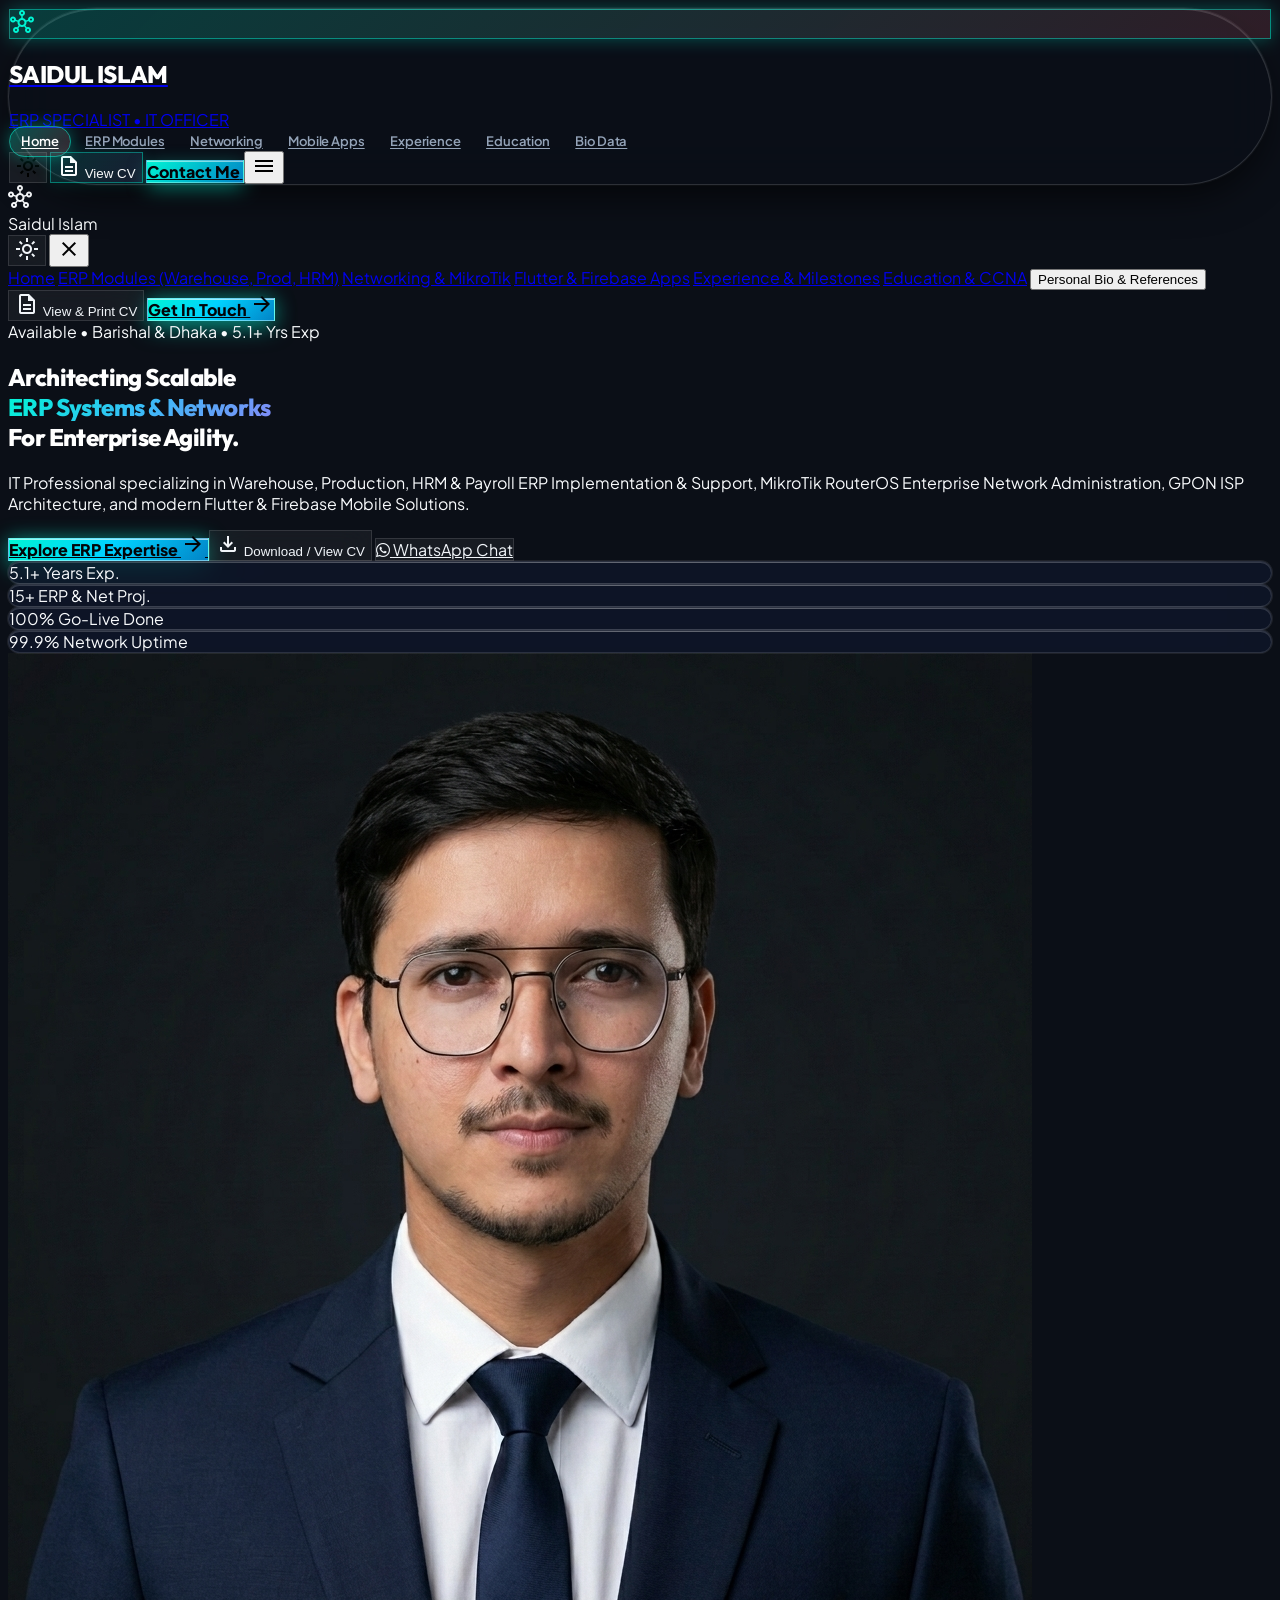
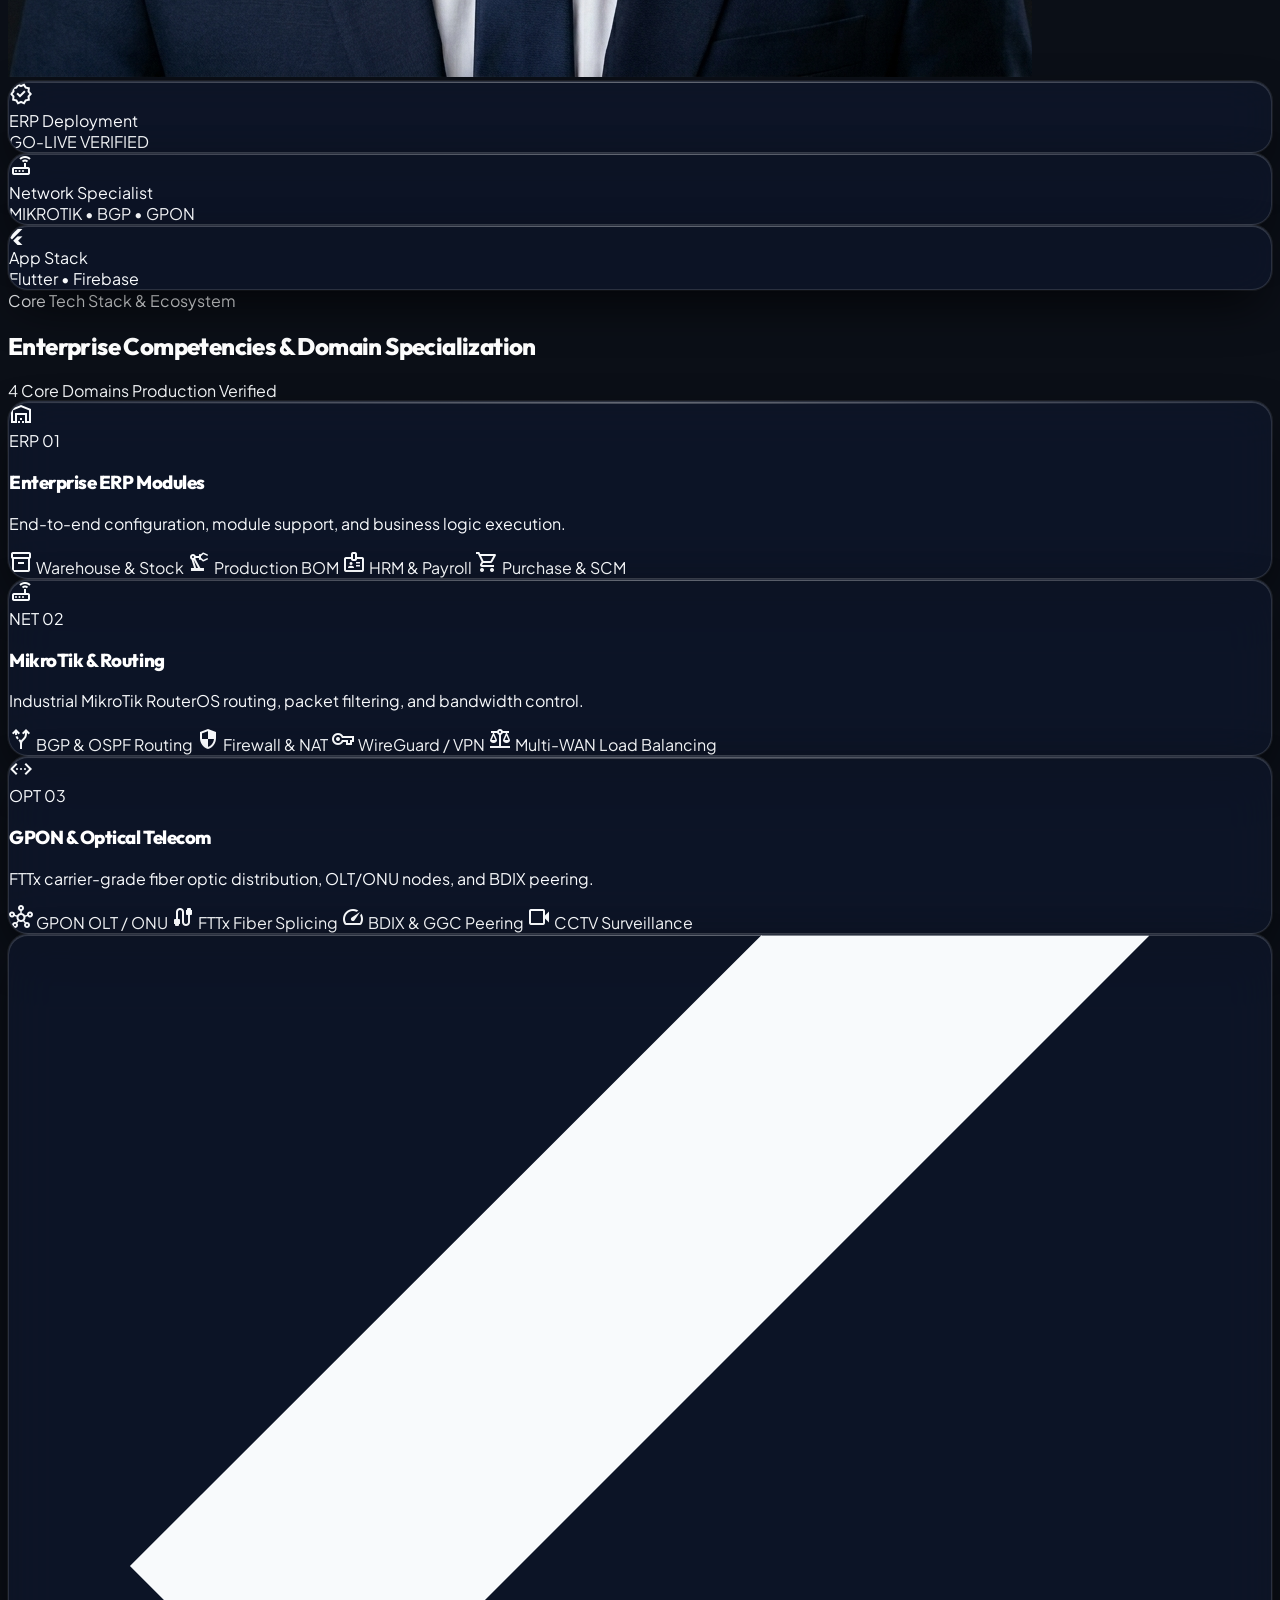
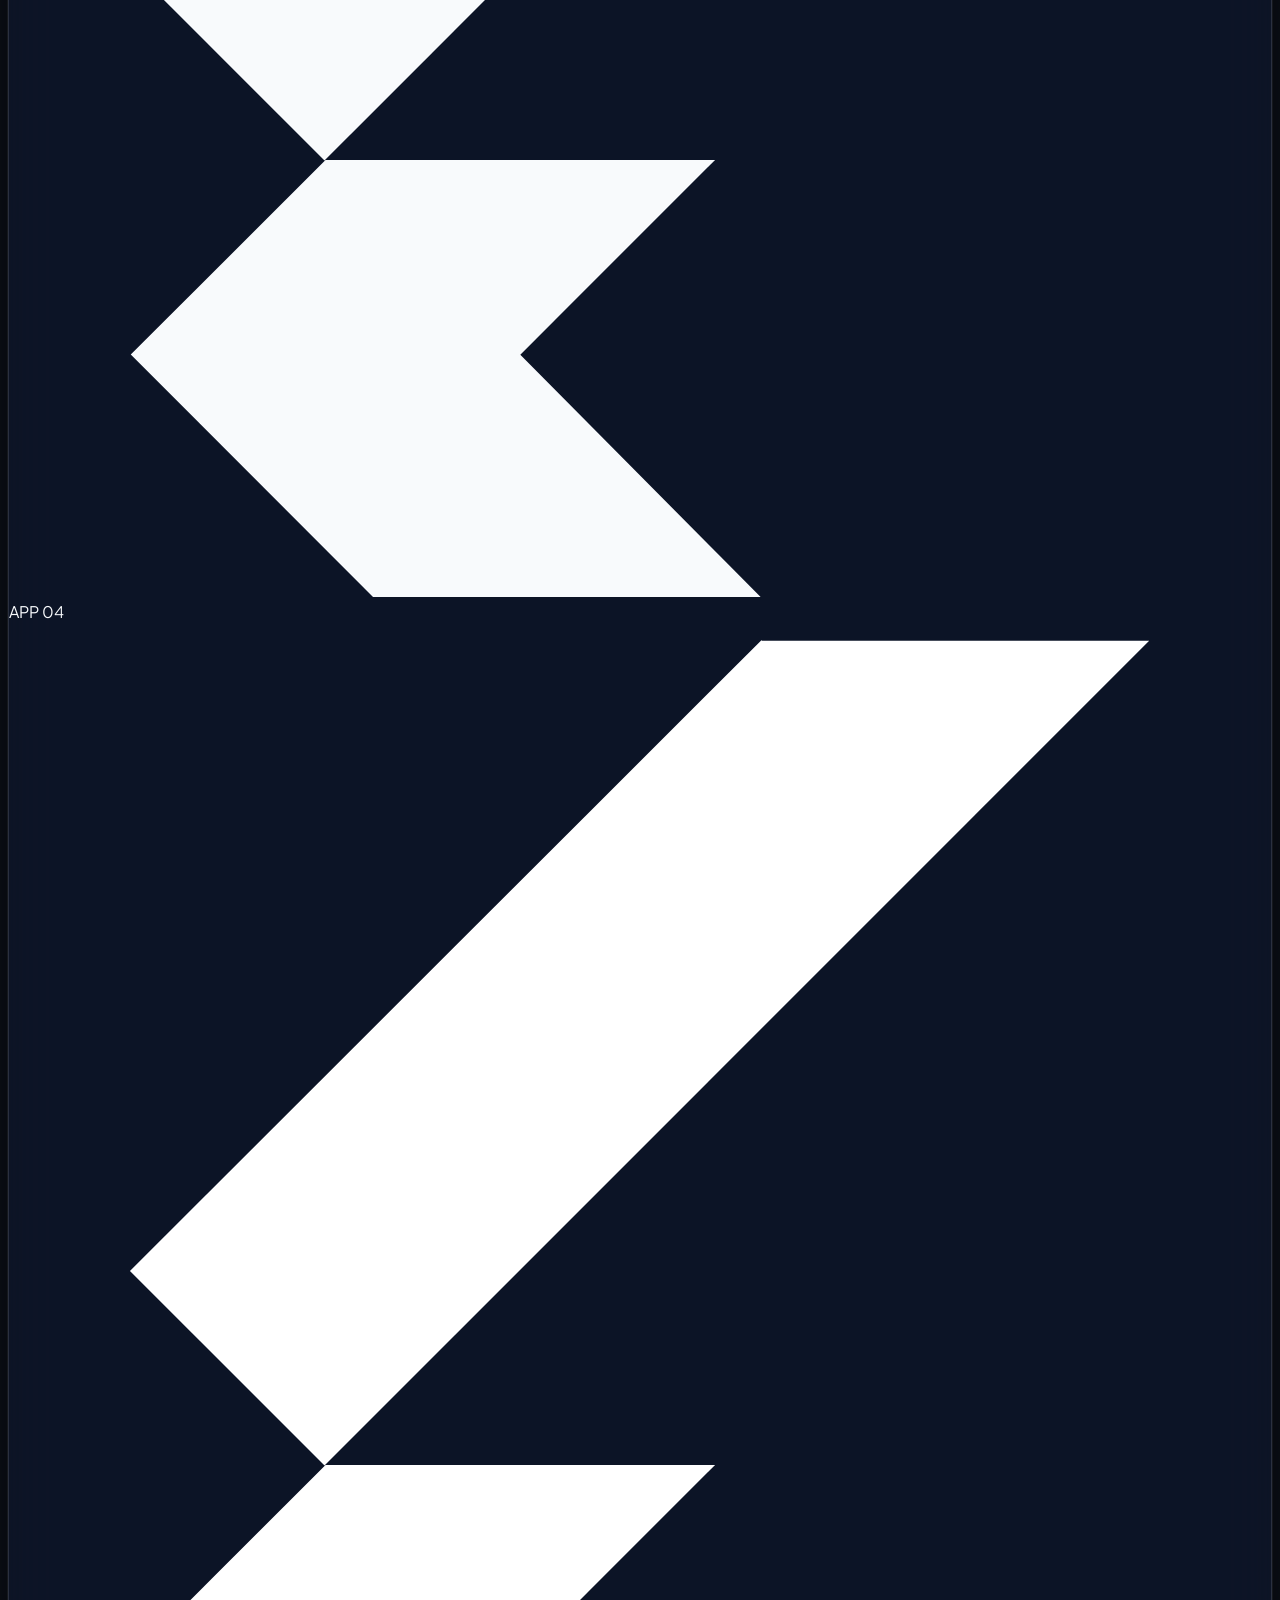
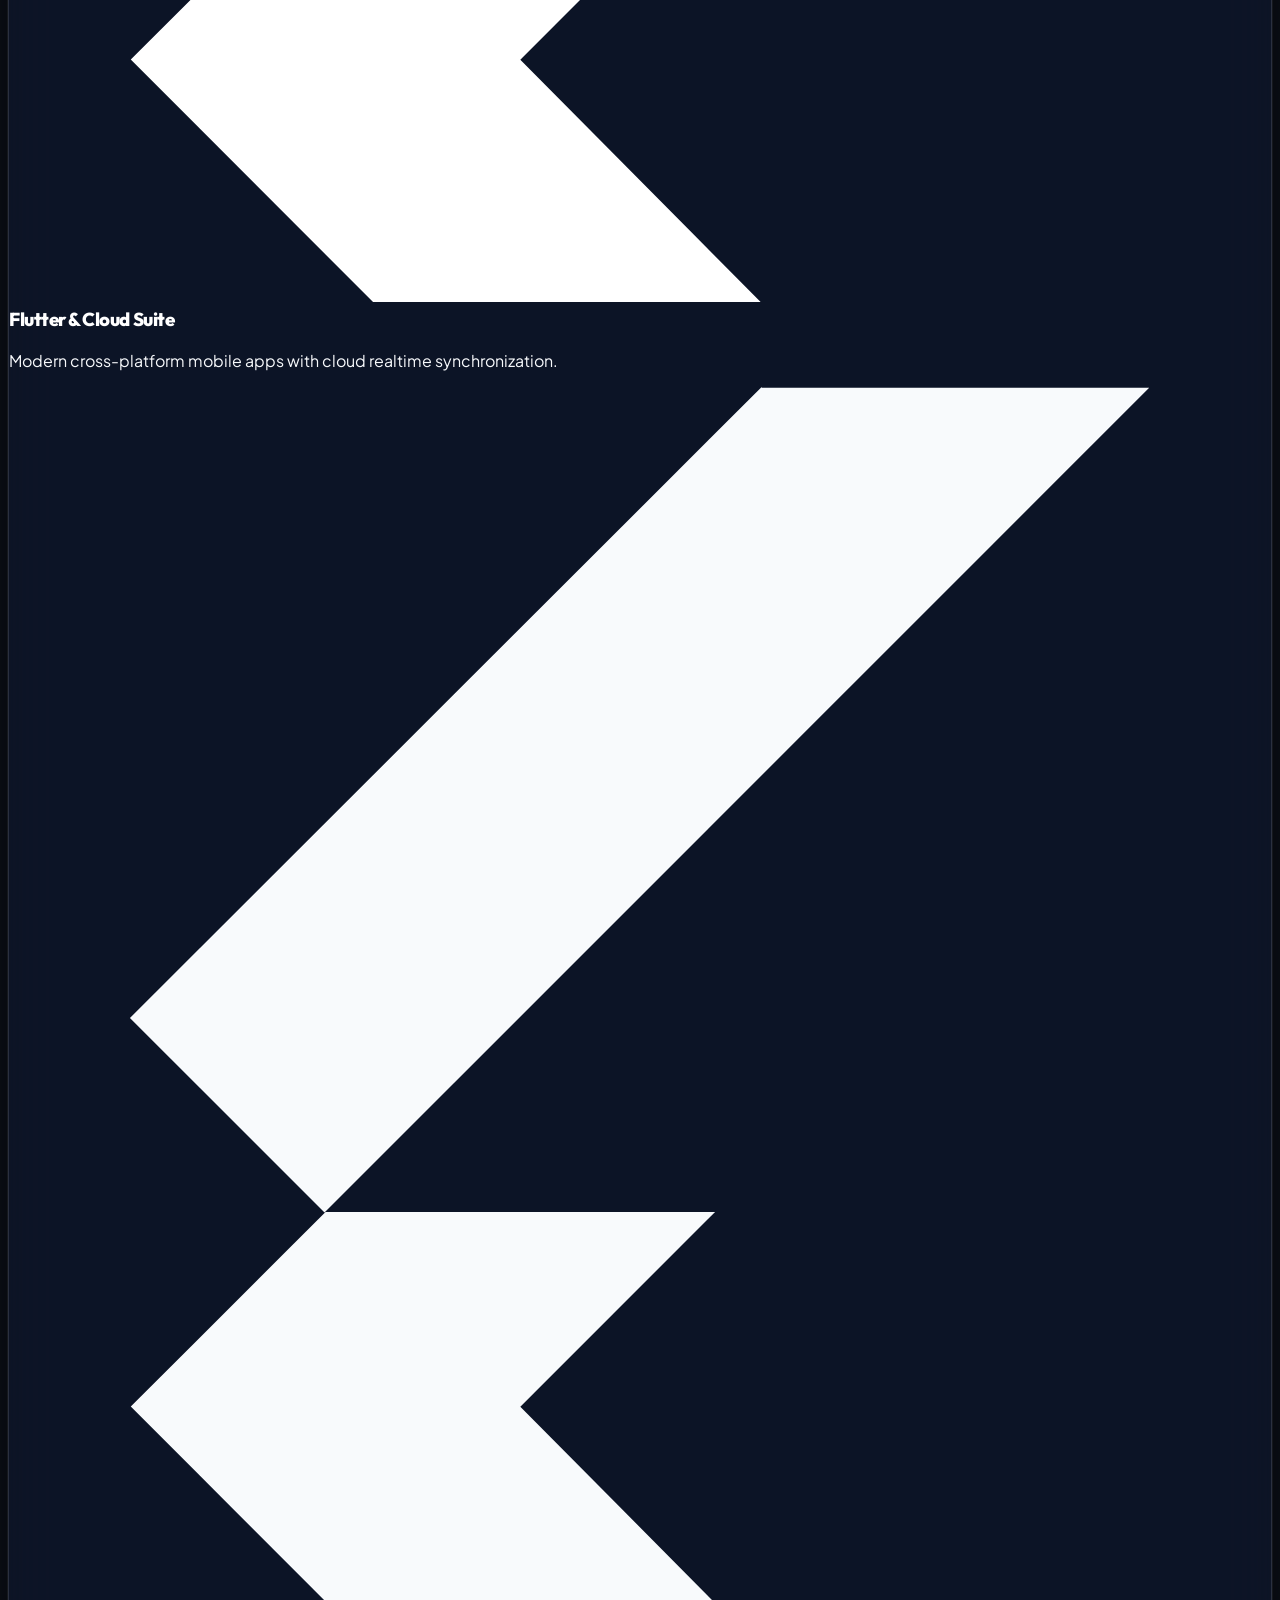
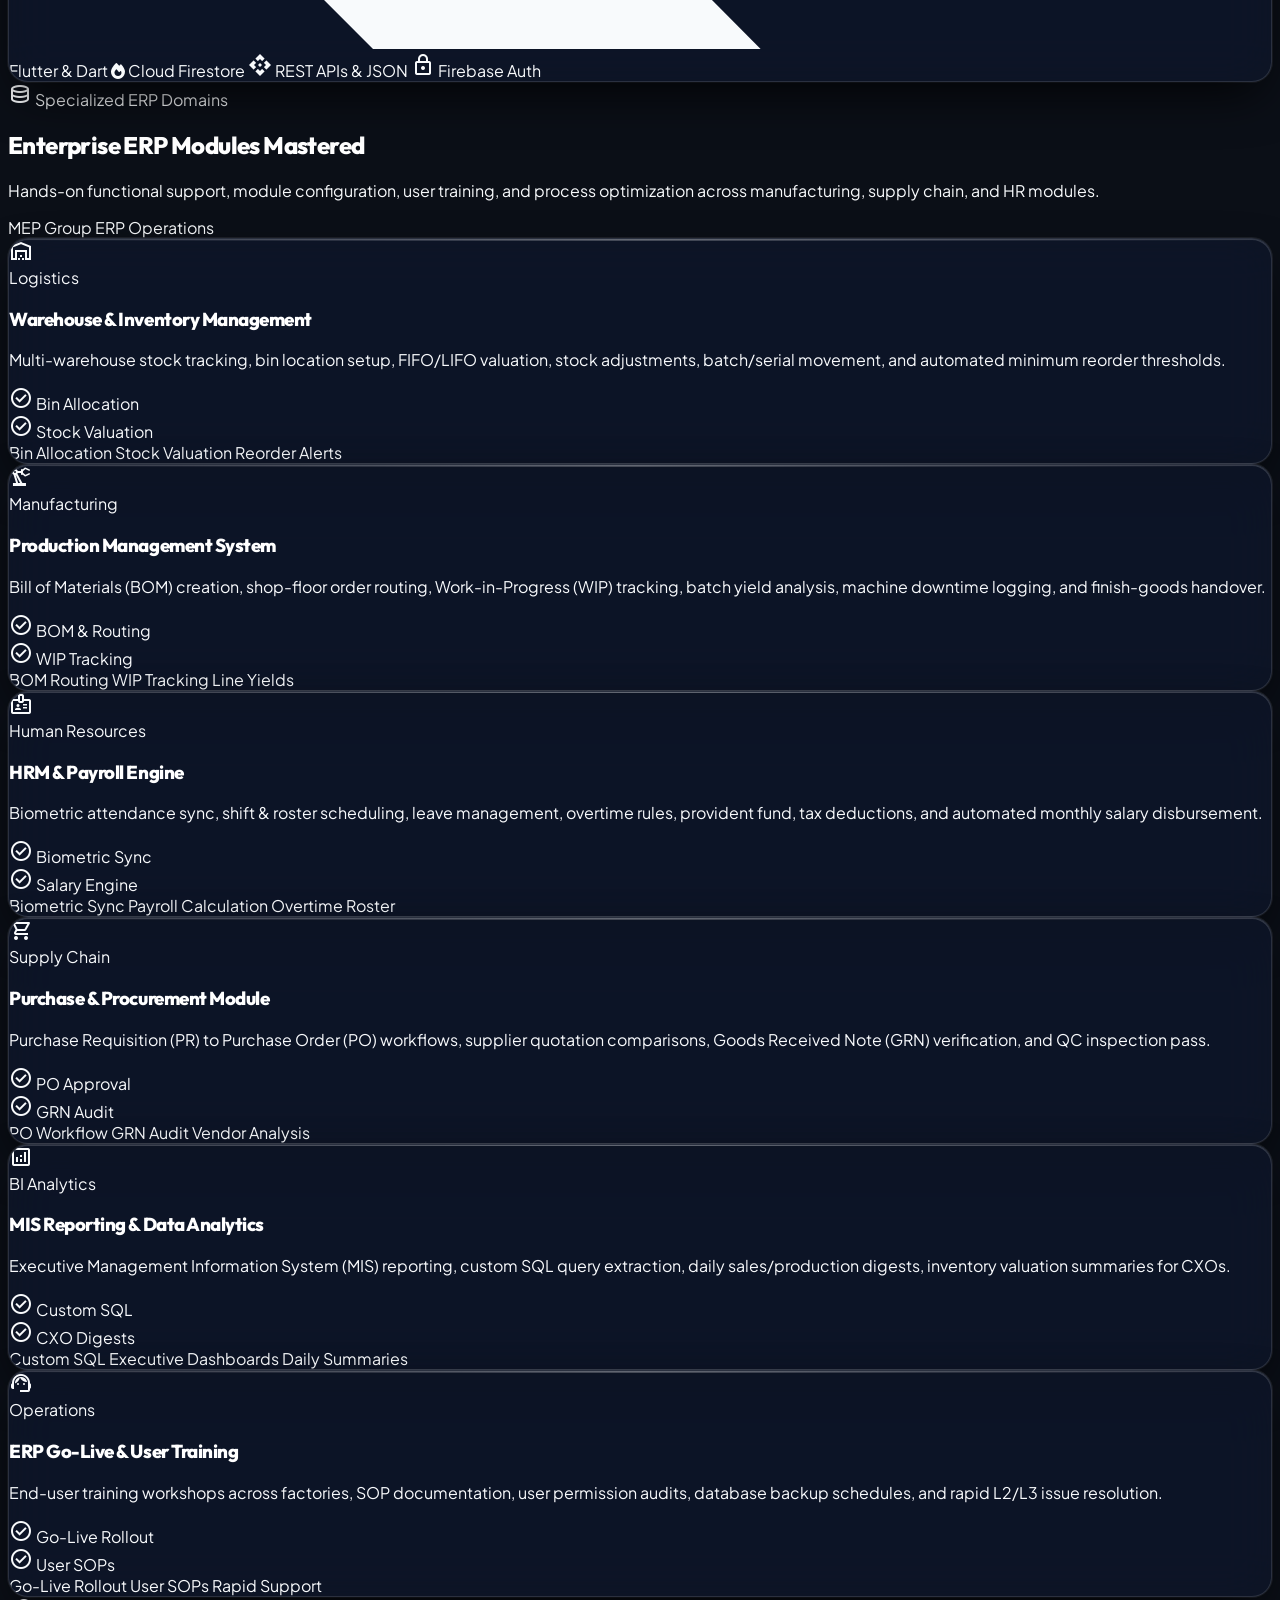
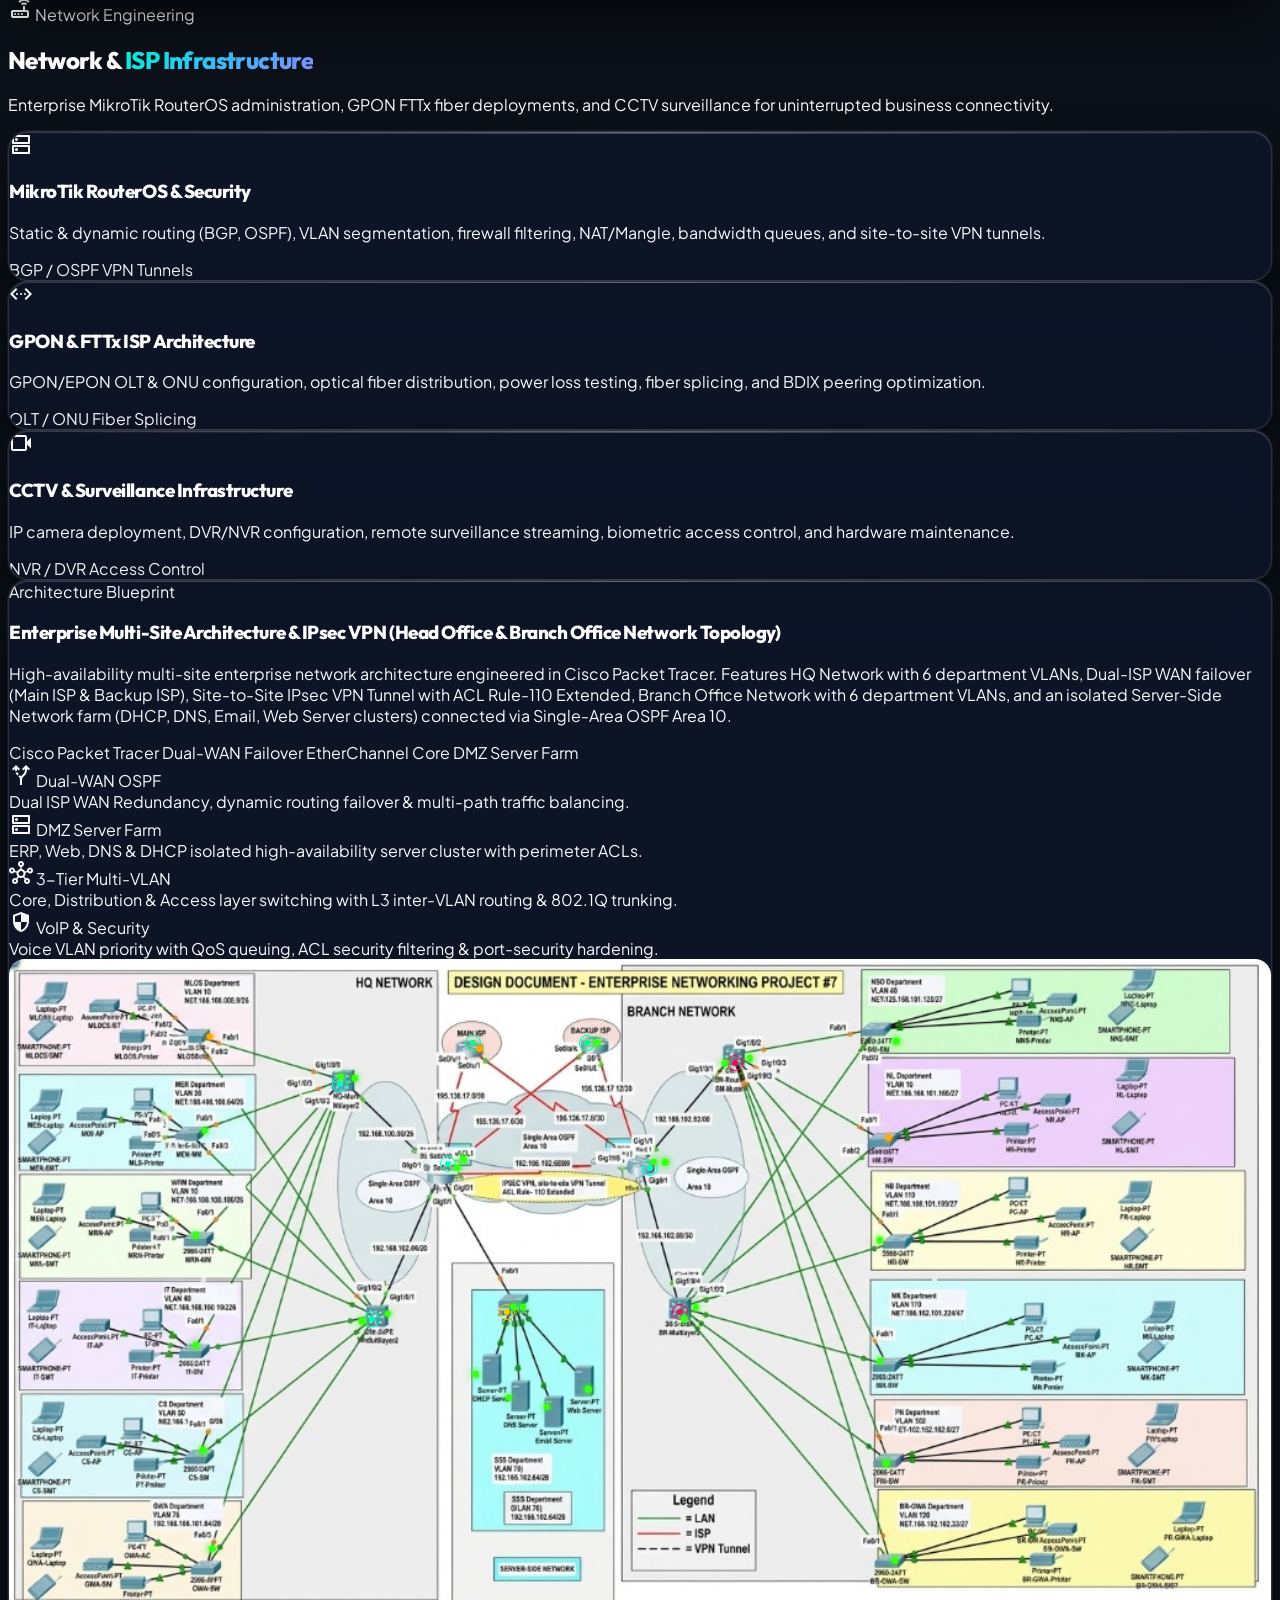
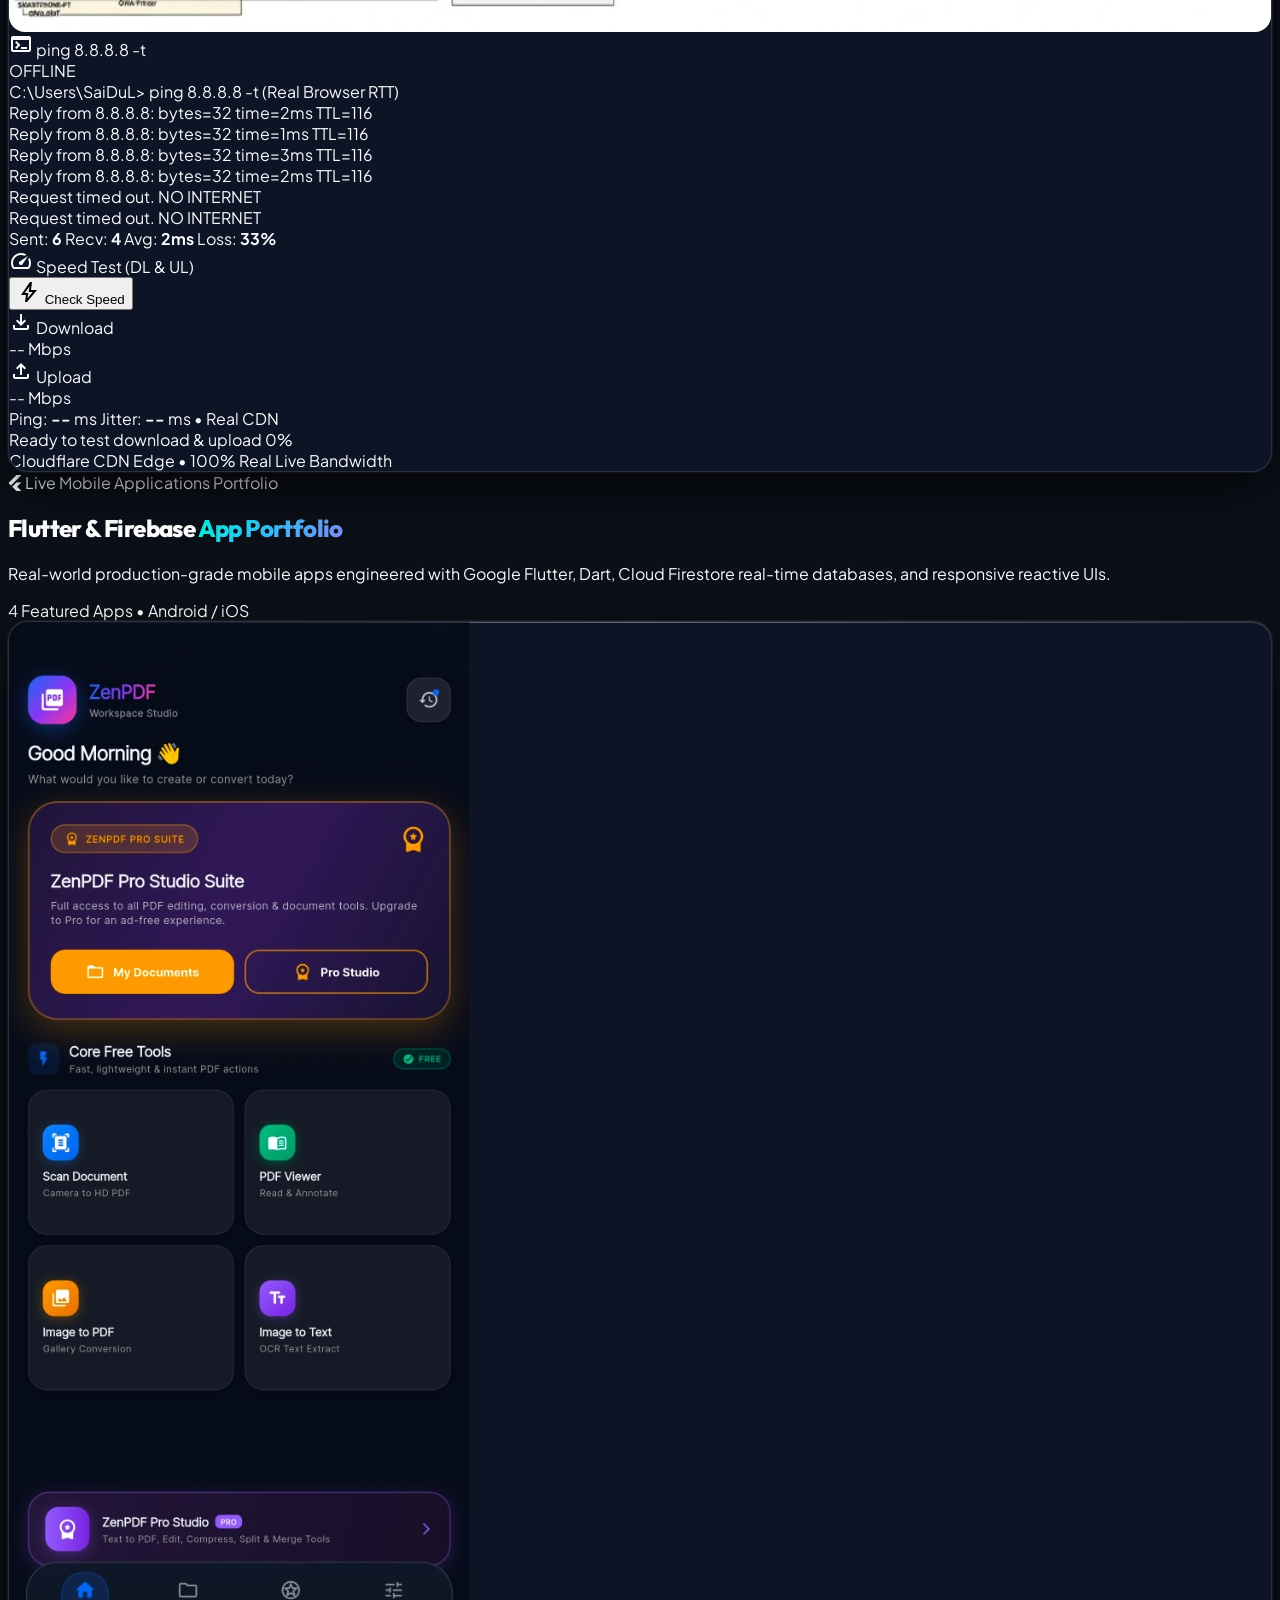
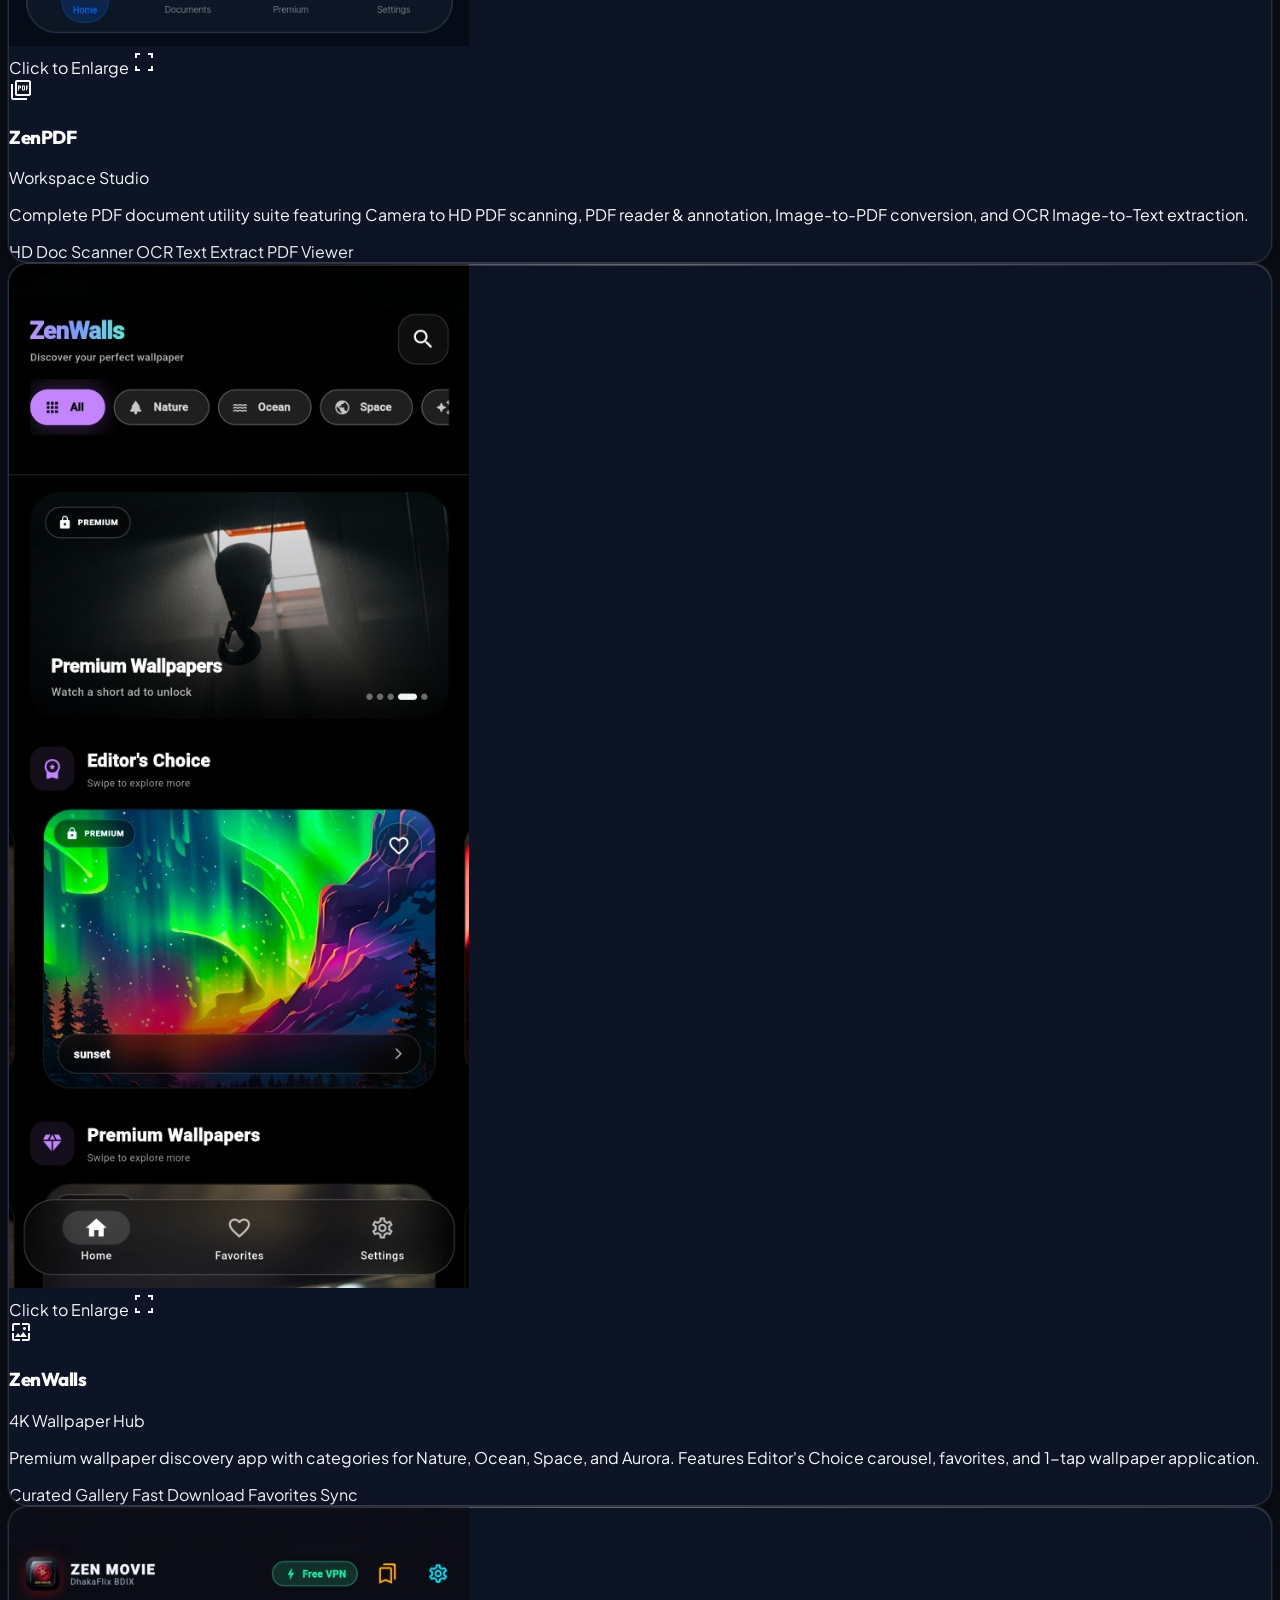
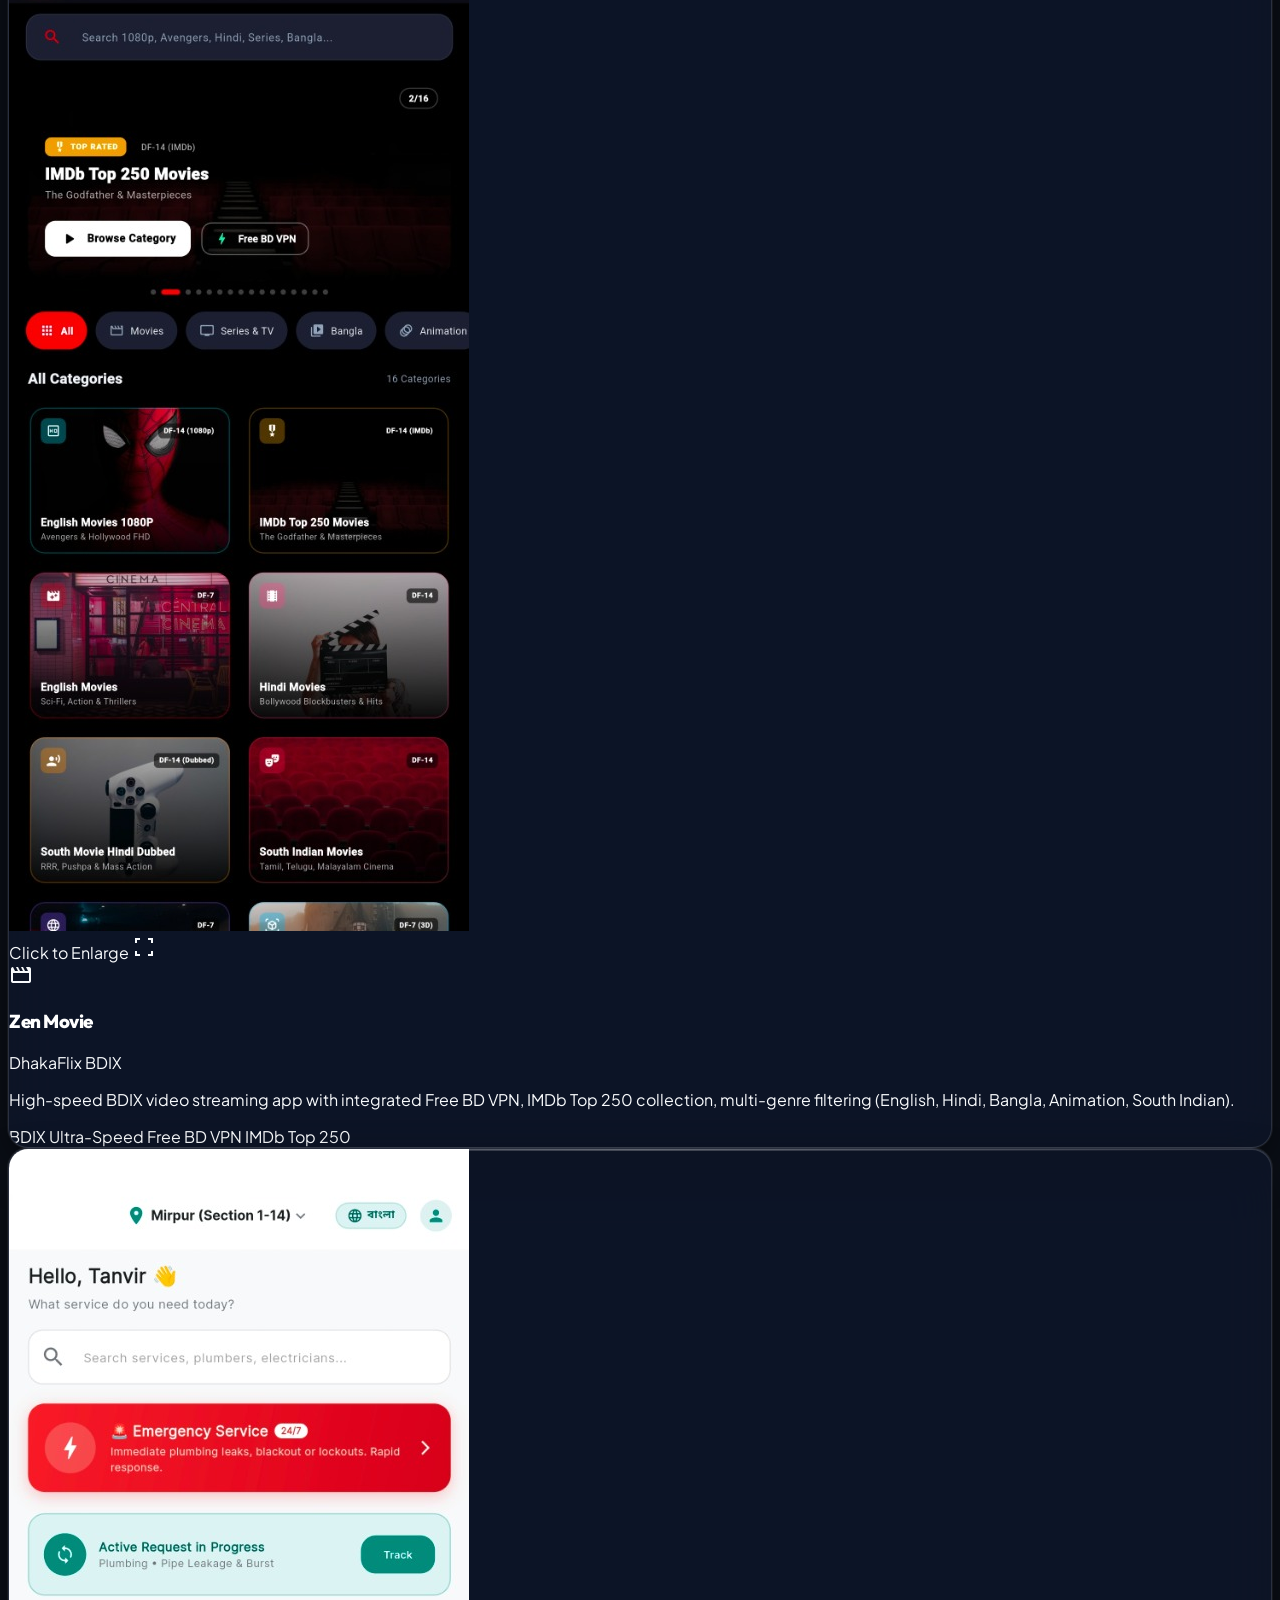
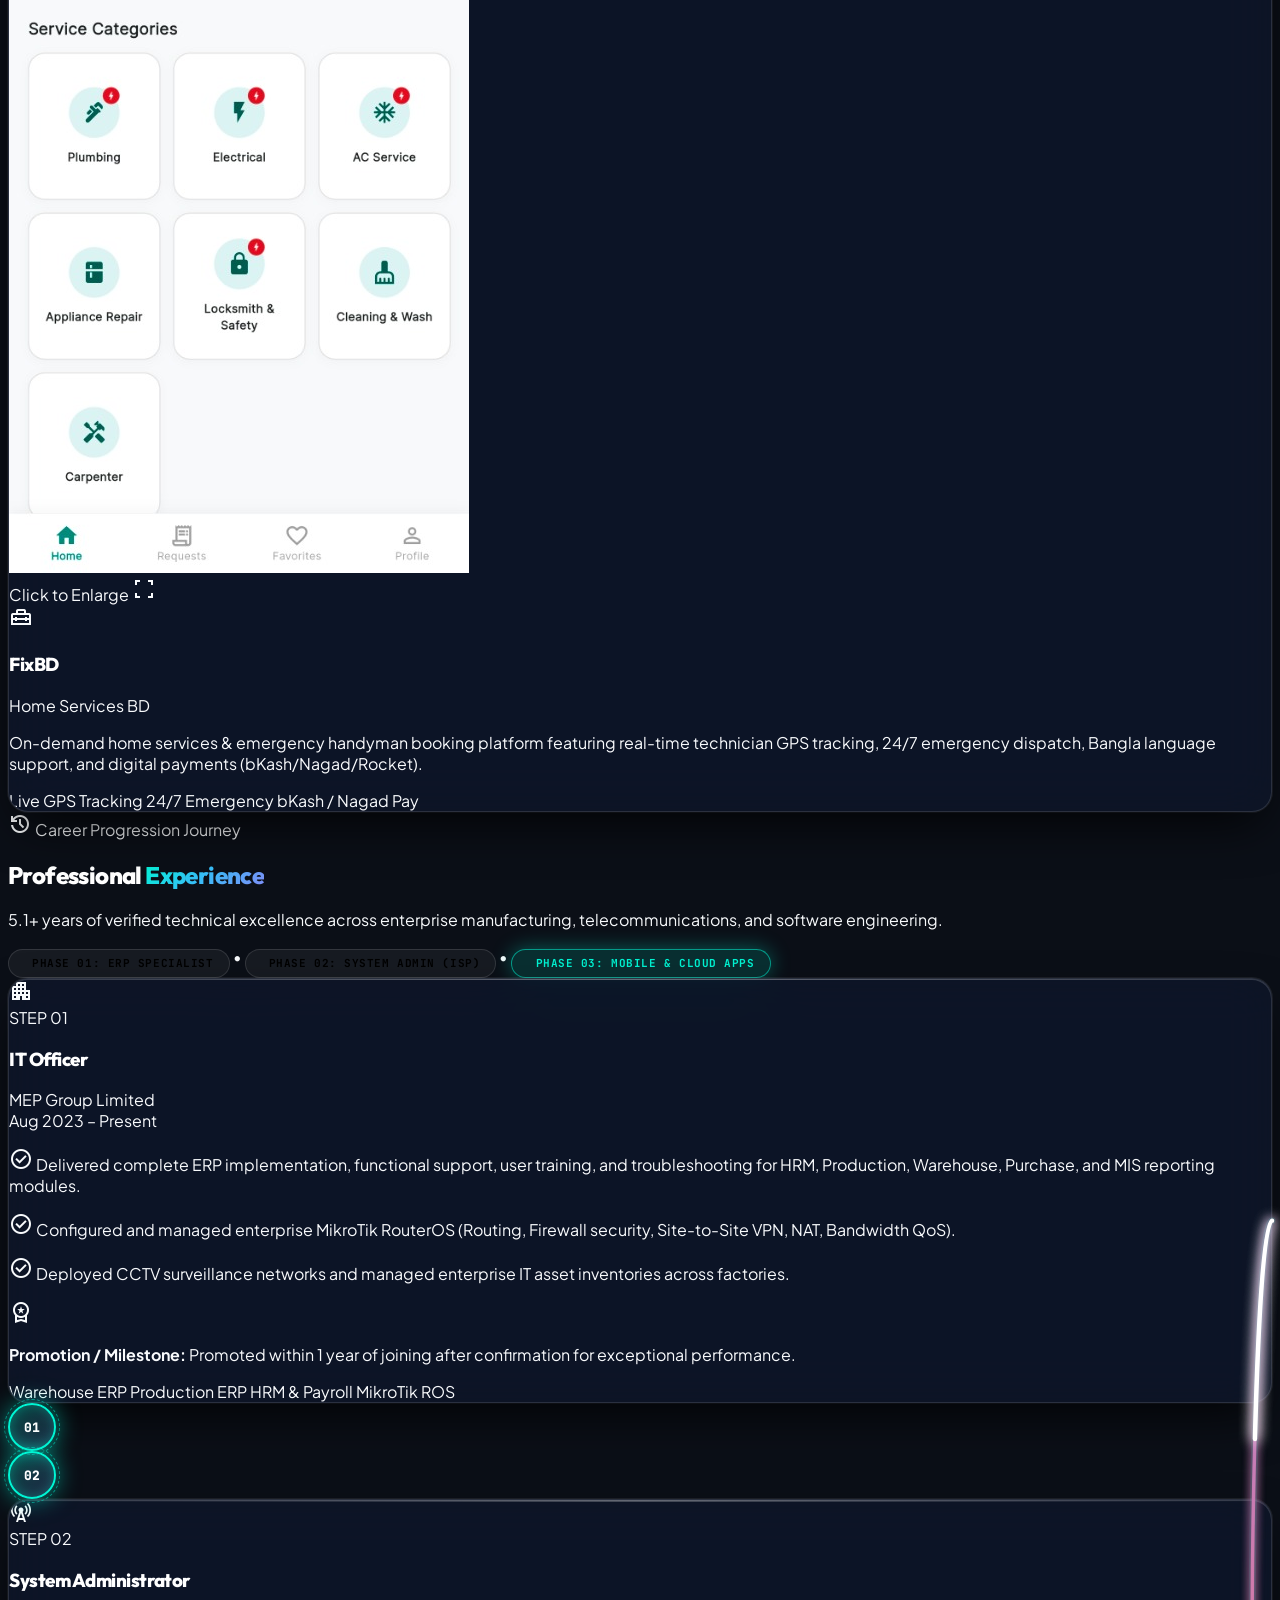
==== commit b35b1ebc: "Fix arcade unlock state and game start overlays (cat/robot/space playable, keyboard verified)" ====
--- a/index.html
+++ b/index.html
@@ -1797,8 +1797,8 @@
                         </div>
                         <div class="flex flex-col flex-1 min-w-0">
                             <div class="flex items-center justify-between gap-1">
-                                <span id="hub-robot-status" class="text-[10px] font-mono text-rose-400 font-bold flex items-center gap-1">
-                                    <span>🔒</span> 6,000 pts
+                                <span id="hub-robot-status" class="text-[10px] font-mono text-emerald-400 font-bold flex items-center gap-1">
+                                    <span>✓</span> UNLOCKED
                                 </span>
                                 <span class="arcade-active-pill hidden text-[9px] font-mono font-bold uppercase px-2 py-0.5 rounded-full bg-amber-500/25 text-amber-300 border border-amber-500/40 items-center gap-1">
                                     <span class="size-1.5 rounded-full bg-amber-400 animate-ping"></span> PLAYING
@@ -1816,8 +1816,8 @@
                         </div>
                         <div class="flex flex-col flex-1 min-w-0">
                             <div class="flex items-center justify-between gap-1">
-                                <span id="hub-space-status" class="text-[10px] font-mono text-rose-400 font-bold flex items-center gap-1">
-                                    <span>🔒</span> 10,000 pts
+                                <span id="hub-space-status" class="text-[10px] font-mono text-emerald-400 font-bold flex items-center gap-1">
+                                    <span>✓</span> UNLOCKED
                                 </span>
                                 <span class="arcade-active-pill hidden text-[9px] font-mono font-bold uppercase px-2 py-0.5 rounded-full bg-cyan-500/25 text-cyan-300 border border-cyan-500/40 items-center gap-1">
                                     <span class="size-1.5 rounded-full bg-cyan-400 animate-ping"></span> PLAYING
@@ -1987,15 +1987,15 @@
                 
                 <!-- Section Header -->
                 <div class="flex flex-col items-center text-center gap-2.5">
-                    <div id="robot-lock-badge" class="inline-flex items-center gap-2 px-3.5 py-1 rounded-full bg-rose-500/10 border border-rose-500/30 text-rose-400">
-                        <span class="material-symbols-outlined text-xs">lock</span>
-                        <span class="text-xs font-mono font-bold uppercase tracking-wider">Titan & Mars Game Locked</span>
+                    <div id="robot-lock-badge" class="inline-flex items-center gap-2 px-3.5 py-1 rounded-full bg-amber-500/15 border border-amber-500/40 text-amber-300 shadow-lg">
+                        <span class="material-symbols-outlined text-xs">rocket_launch</span>
+                        <span class="text-xs font-mono font-bold uppercase tracking-wider">Titan Expedition Unlocked!</span>
                     </div>
                     <h2 id="robot-lock-title" class="text-2xl sm:text-4xl font-black text-white tracking-tight font-heading flex items-center gap-2">
                         <span>🪐</span> <span class="bg-gradient-to-r from-amber-400 via-orange-400 to-cyan-300 bg-clip-text text-transparent">Titan & Mars Rover Escape</span> <span>⚡</span>
                     </h2>
                     <p id="robot-lock-subtitle" class="text-slate-400 text-xs sm:text-sm font-light max-w-md italic">
-                        "Reach 6,000 points in Cat Runner to explore Titan & Olympus Mons."
+                        "Titan &amp; Olympus Mons orbital trajectory linked. Rover deployed."
                     </p>
                 </div>
 
@@ -2039,7 +2039,7 @@
                         <canvas id="robot-escape-canvas" class="w-full h-full block cursor-pointer"></canvas>
 
                         <!-- LOCKED OVERLAY (Shown when score < 6000) -->
-                        <div id="robot-lock-overlay" class="absolute inset-0 z-40 bg-[#0d0407]/94 backdrop-blur-md flex flex-col items-center justify-center p-6 text-center gap-4 transition-all duration-500">
+                        <div id="robot-lock-overlay" class="hidden absolute inset-0 z-40 bg-[#0d0407]/94 backdrop-blur-md flex flex-col items-center justify-center p-6 text-center gap-4 transition-all duration-500">
                             <div class="size-16 sm:size-20 rounded-2xl bg-rose-500/10 border border-rose-500/30 flex items-center justify-center text-3xl sm:text-4xl shadow-xl animate-pulse text-rose-400">
                                 <span class="material-symbols-outlined text-3xl sm:text-4xl">lock</span>
                             </div>
@@ -2176,15 +2176,15 @@
                 
                 <!-- Section Header -->
                 <div class="flex flex-col items-center text-center gap-2.5">
-                    <div id="space-lock-badge" class="inline-flex items-center gap-2 px-3.5 py-1 rounded-full bg-rose-500/10 border border-rose-500/30 text-rose-400">
-                        <span class="material-symbols-outlined text-xs">lock</span>
-                        <span class="text-xs font-mono font-bold uppercase tracking-wider">Final Challenge Locked</span>
+                    <div id="space-lock-badge" class="inline-flex items-center gap-2 px-3.5 py-1 rounded-full bg-cyan-500/20 border border-cyan-400/40 text-cyan-300 shadow-xl">
+                        <span class="material-symbols-outlined text-xs">rocket_launch</span>
+                        <span class="text-xs font-mono font-bold uppercase tracking-wider">Final Challenge Unlocked!</span>
                     </div>
                     <h2 id="space-lock-title" class="text-2xl sm:text-4xl font-black text-white tracking-tight font-heading flex items-center gap-2">
                         <span>🚀</span> <span class="text-gradient-cyan">Space Escape</span> <span>🌌</span>
                     </h2>
                     <p id="space-lock-subtitle" class="text-slate-400 text-xs sm:text-sm font-light max-w-md italic">
-                        "Reach 10,000 points in Robot Escape to unlock the final challenge."
+                        "You've mastered the ground. You've survived the future. Now escape into space."
                     </p>
                 </div>
 
@@ -2228,7 +2228,7 @@
                         <canvas id="space-escape-canvas" class="w-full h-full block cursor-pointer"></canvas>
 
                         <!-- LOCKED OVERLAY (When Robot Escape Score < 10,000) -->
-                        <div id="space-lock-overlay" class="absolute inset-0 z-40 bg-[#030712]/92 backdrop-blur-md flex flex-col items-center justify-center p-6 text-center gap-4 transition-all duration-500">
+                        <div id="space-lock-overlay" class="hidden absolute inset-0 z-40 bg-[#030712]/92 backdrop-blur-md flex flex-col items-center justify-center p-6 text-center gap-4 transition-all duration-500">
                             <div class="size-16 sm:size-20 rounded-2xl bg-rose-500/10 border border-rose-500/30 flex items-center justify-center text-3xl sm:text-4xl shadow-xl animate-pulse text-rose-400">
                                 <span class="material-symbols-outlined text-3xl sm:text-4xl">lock</span>
                             </div>
--- a/assets/css/style.css
+++ b/assets/css/style.css
@@ -2082,11 +2082,17 @@
   }
 
   #printable-cv-area .cv-print-page-header {
-    display: none !important;
+    display: block !important;
   }
 
   #printable-cv-area .html2pdf__page-break {
-    display: none !important;
+    display: block !important;
+    break-before: page;
+    page-break-before: always;
+    height: 0;
+    margin: 0;
+    padding: 0;
+    border: none;
   }
 
   #printable-cv-area .flex-col.justify-between {
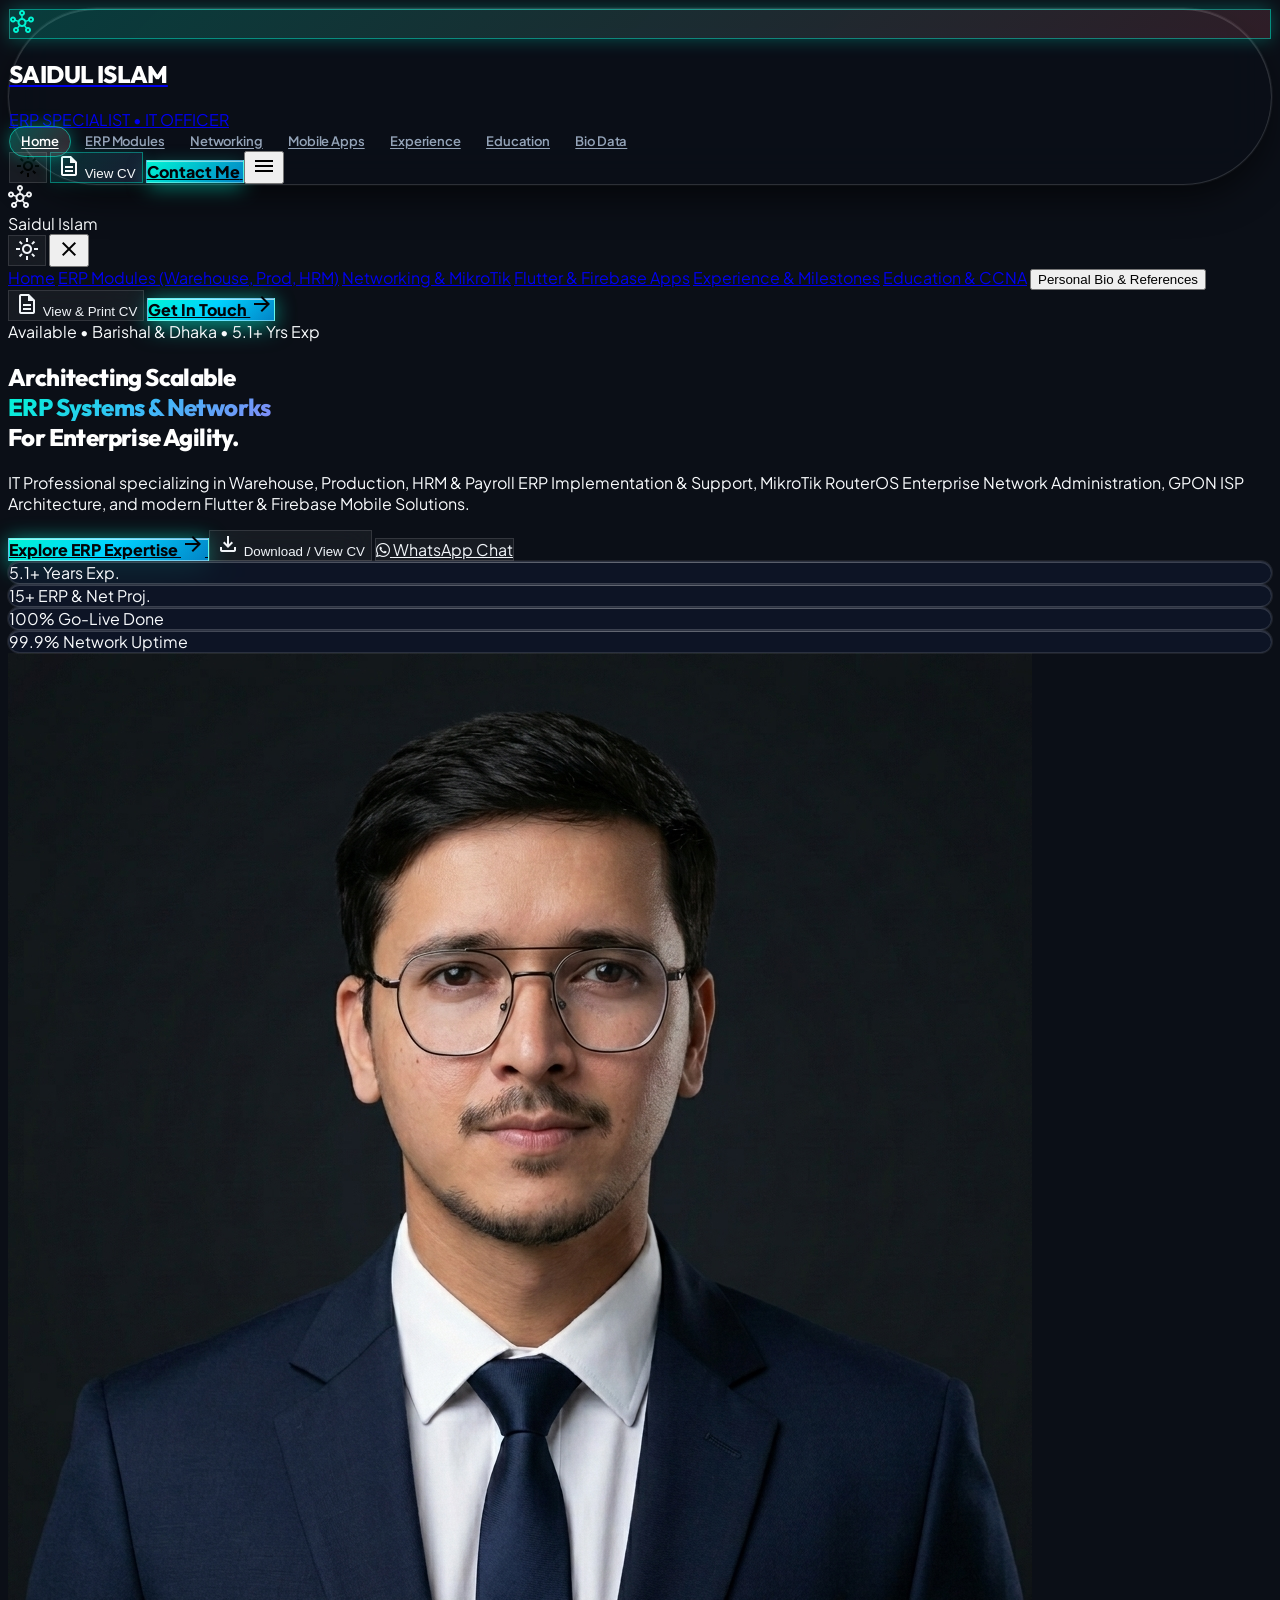
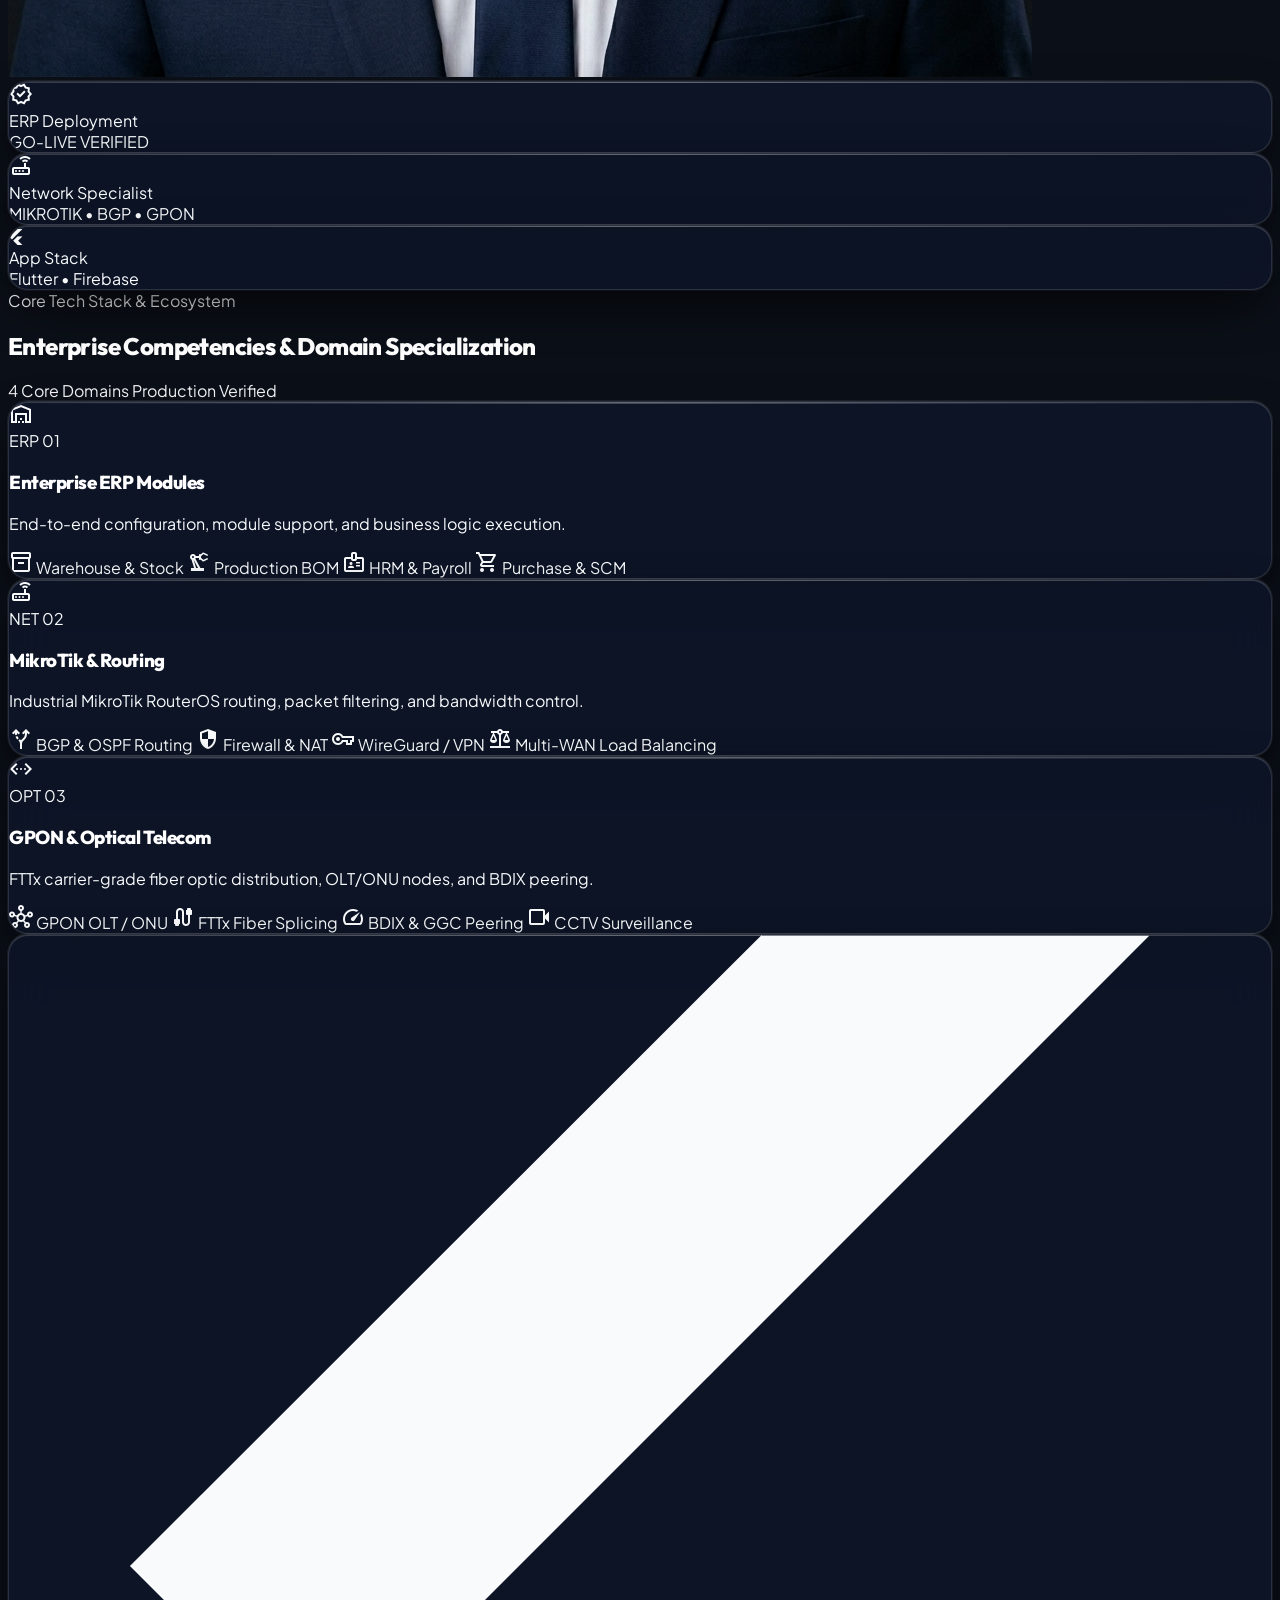
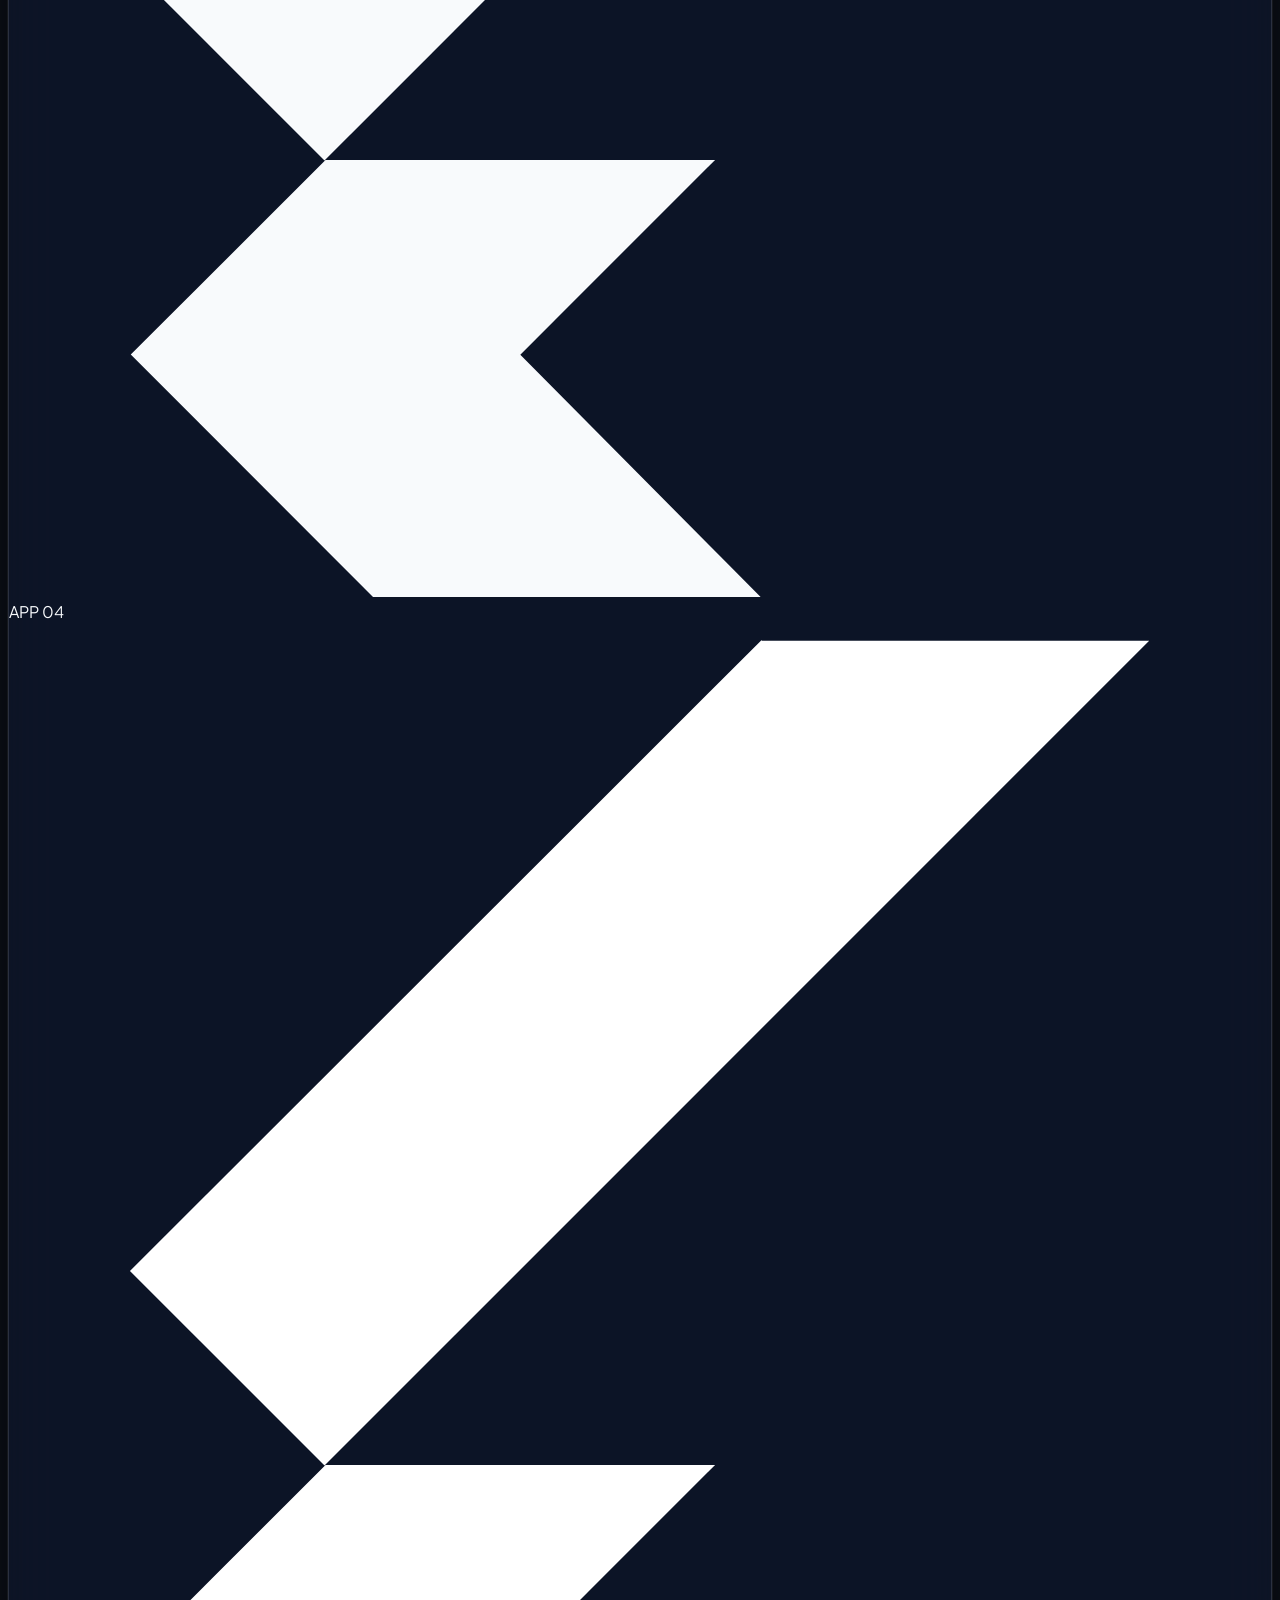
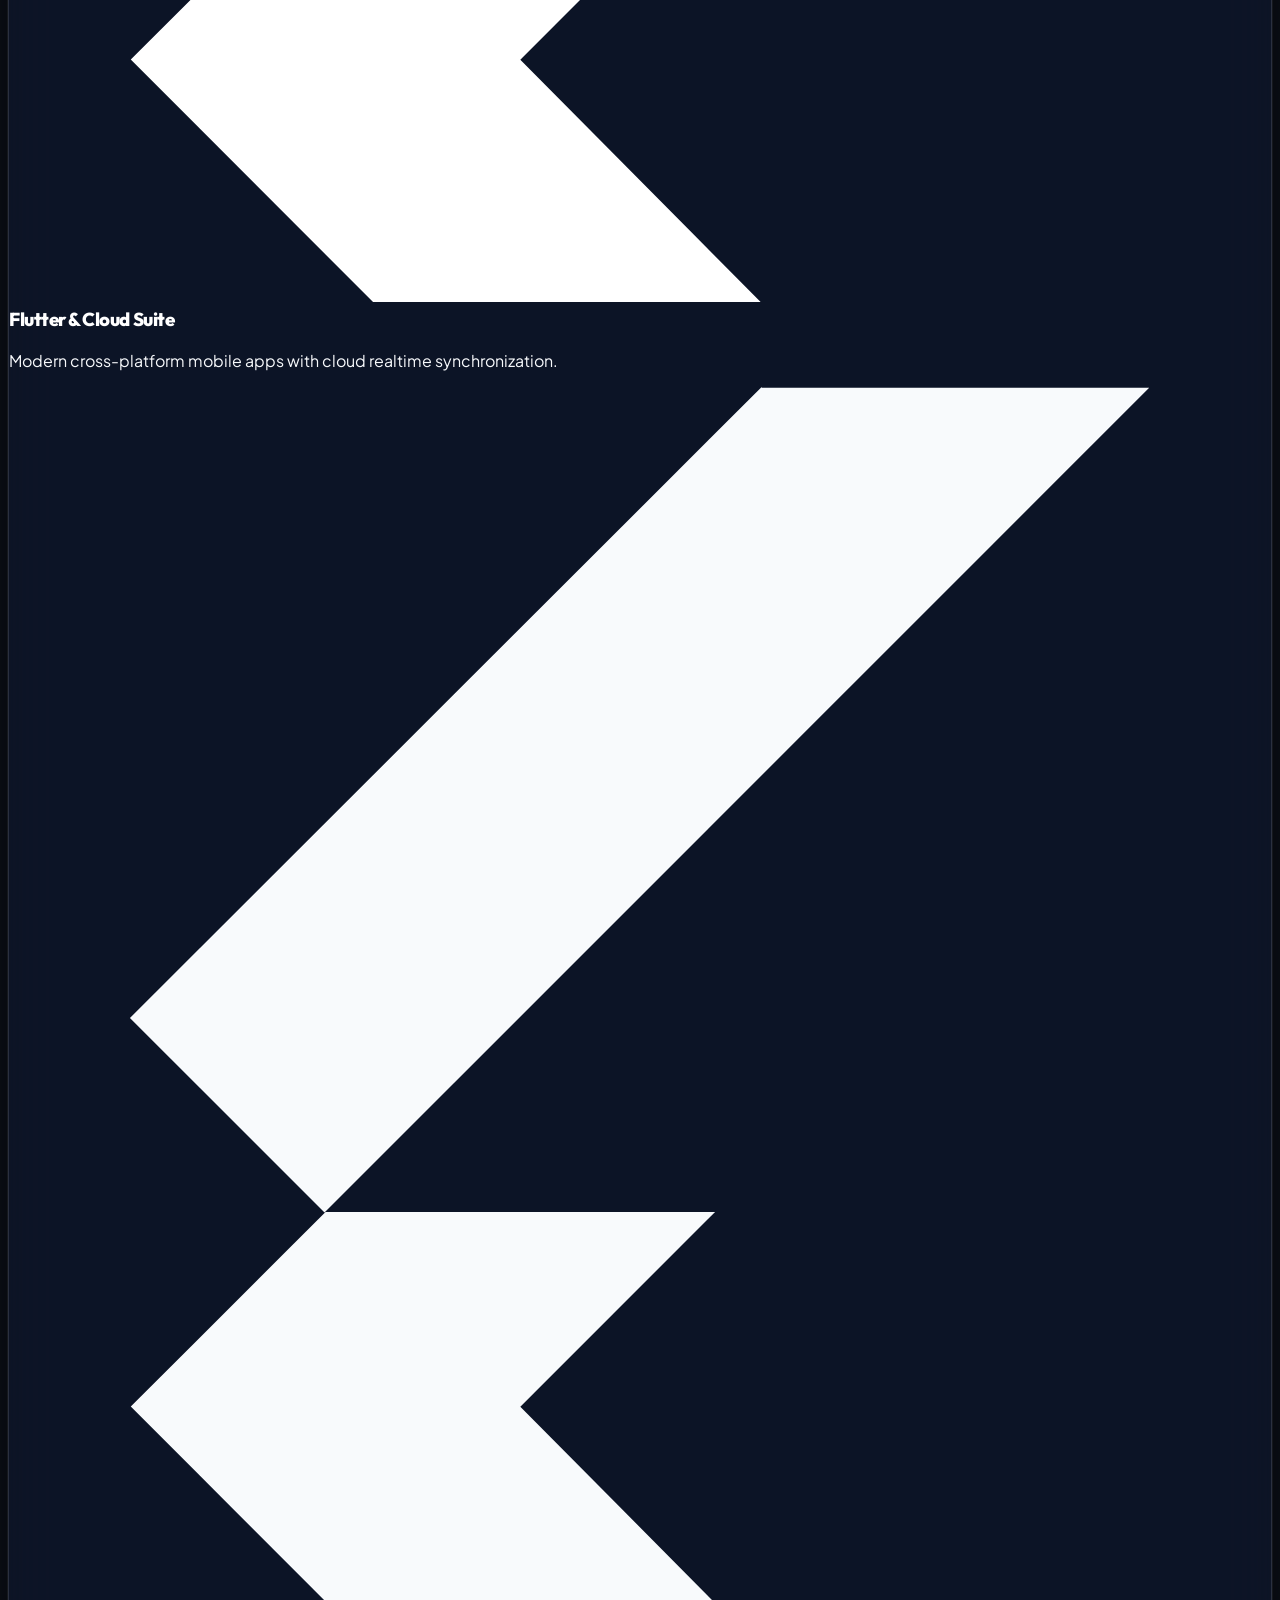
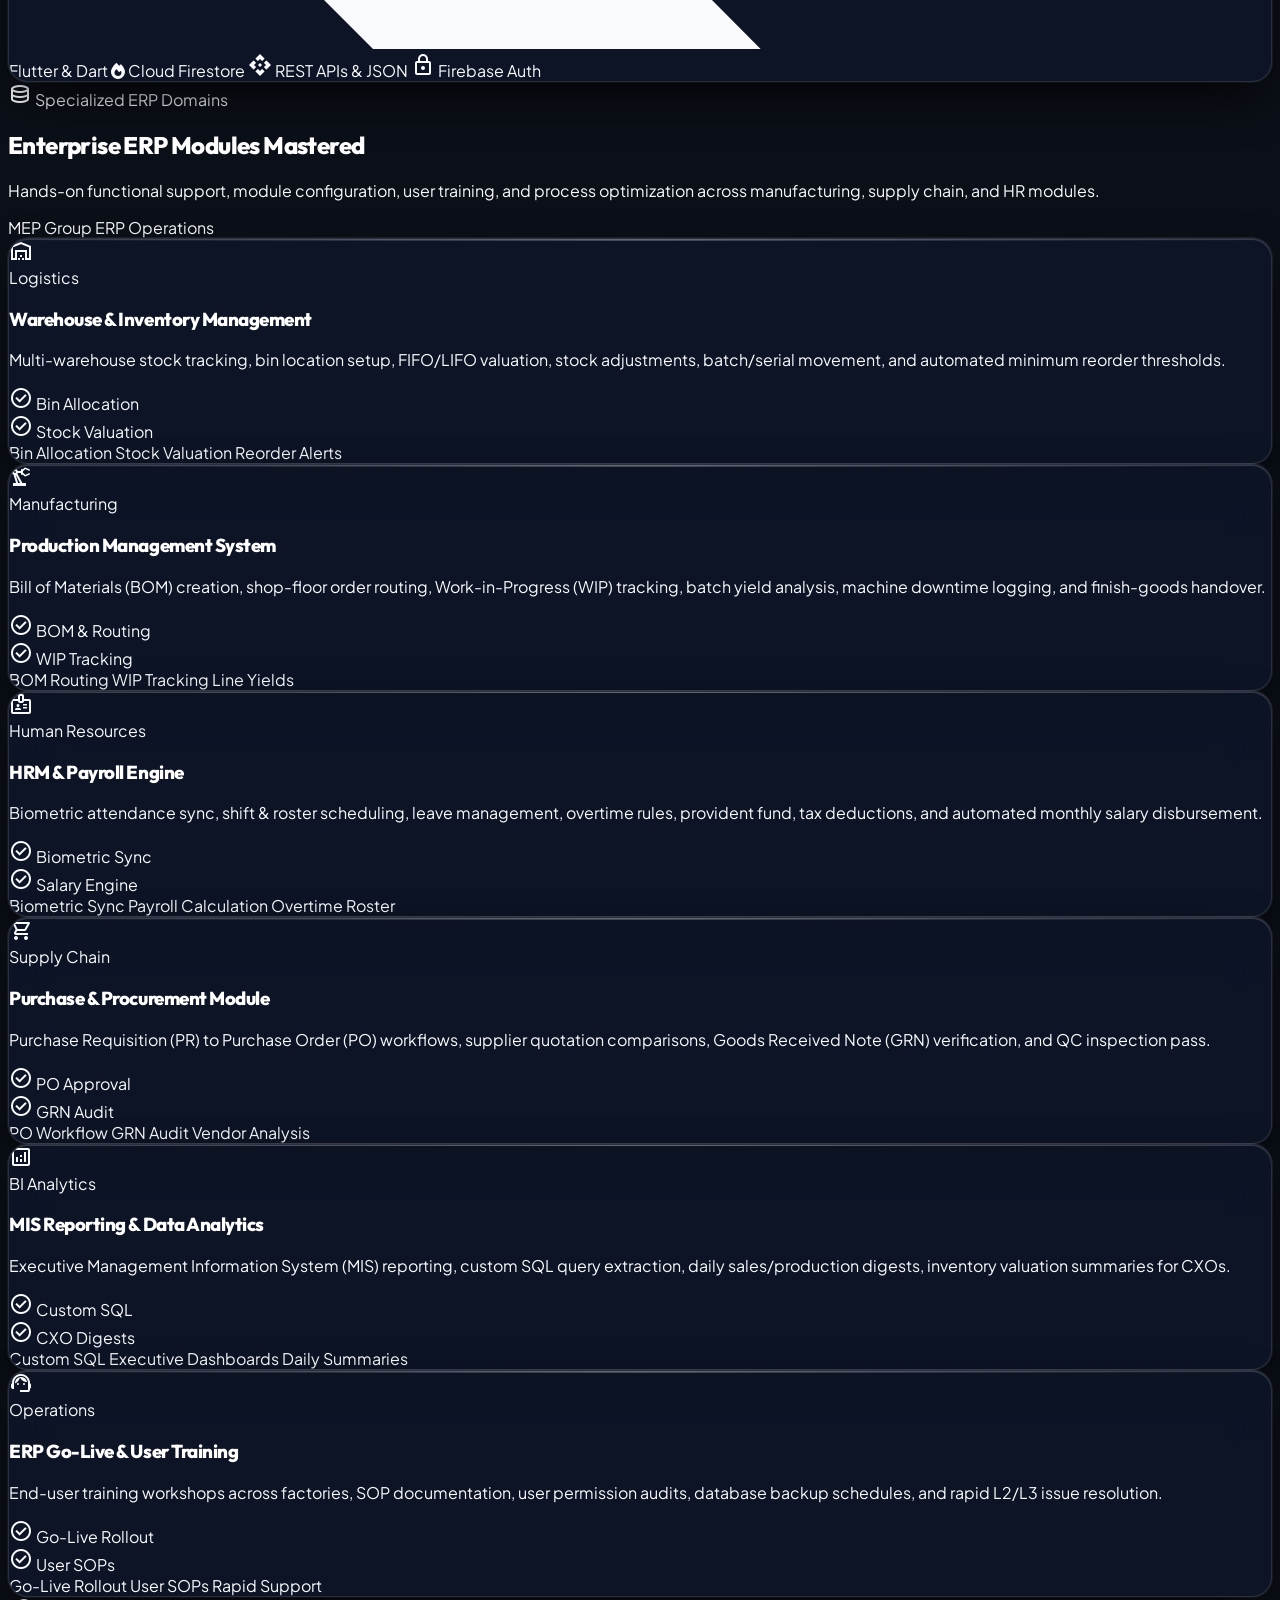
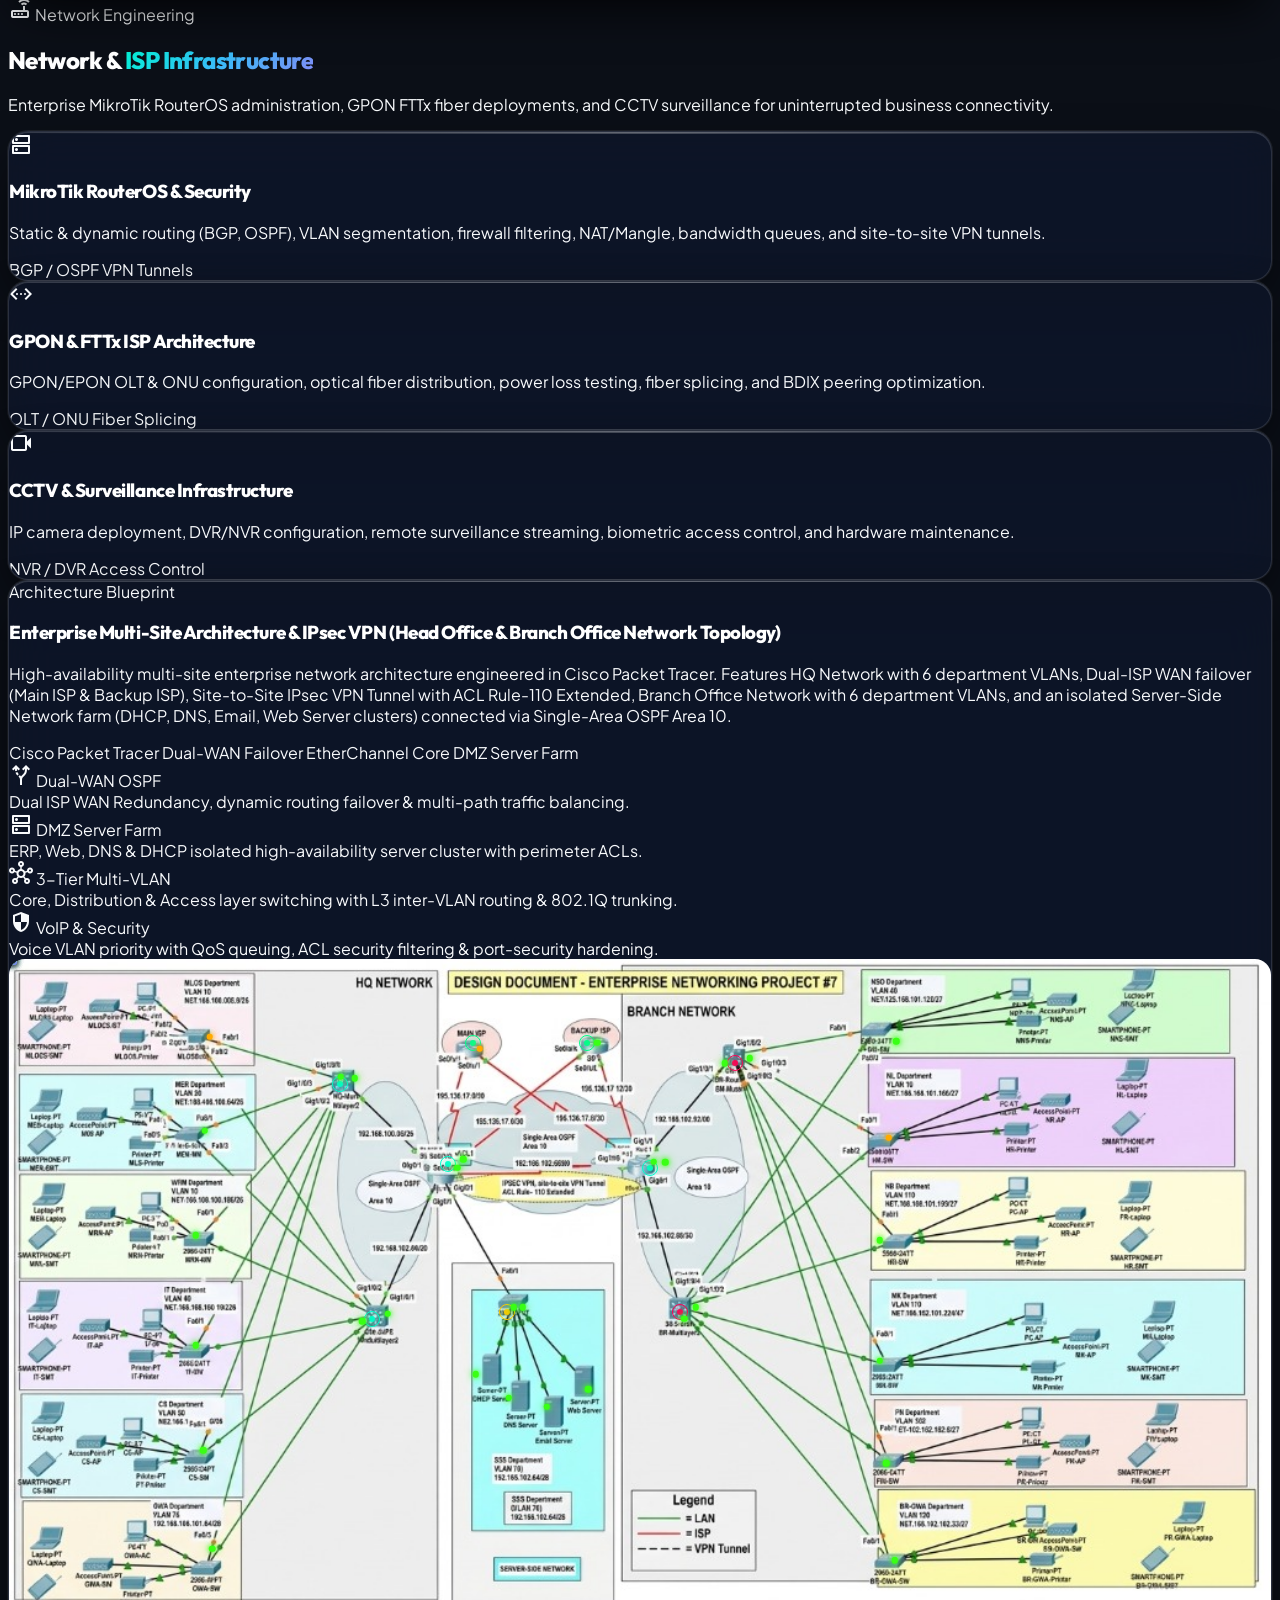
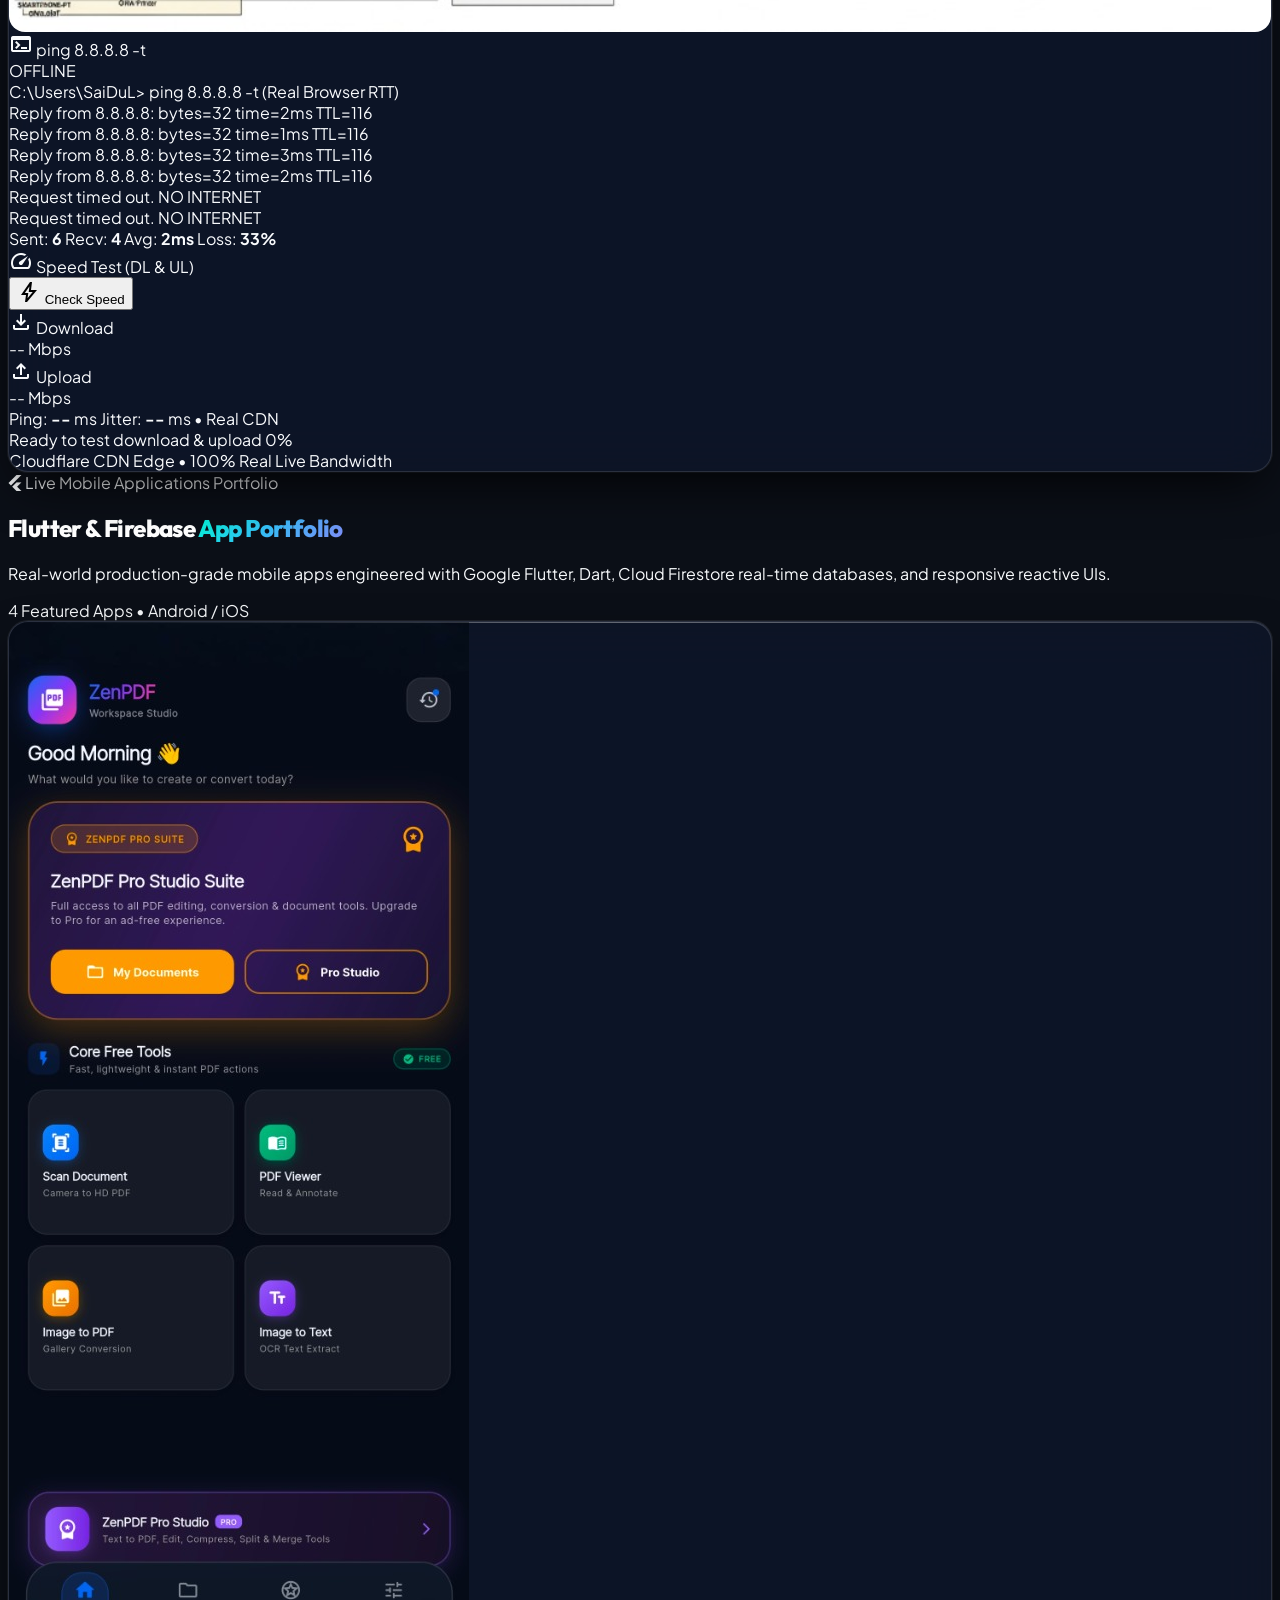
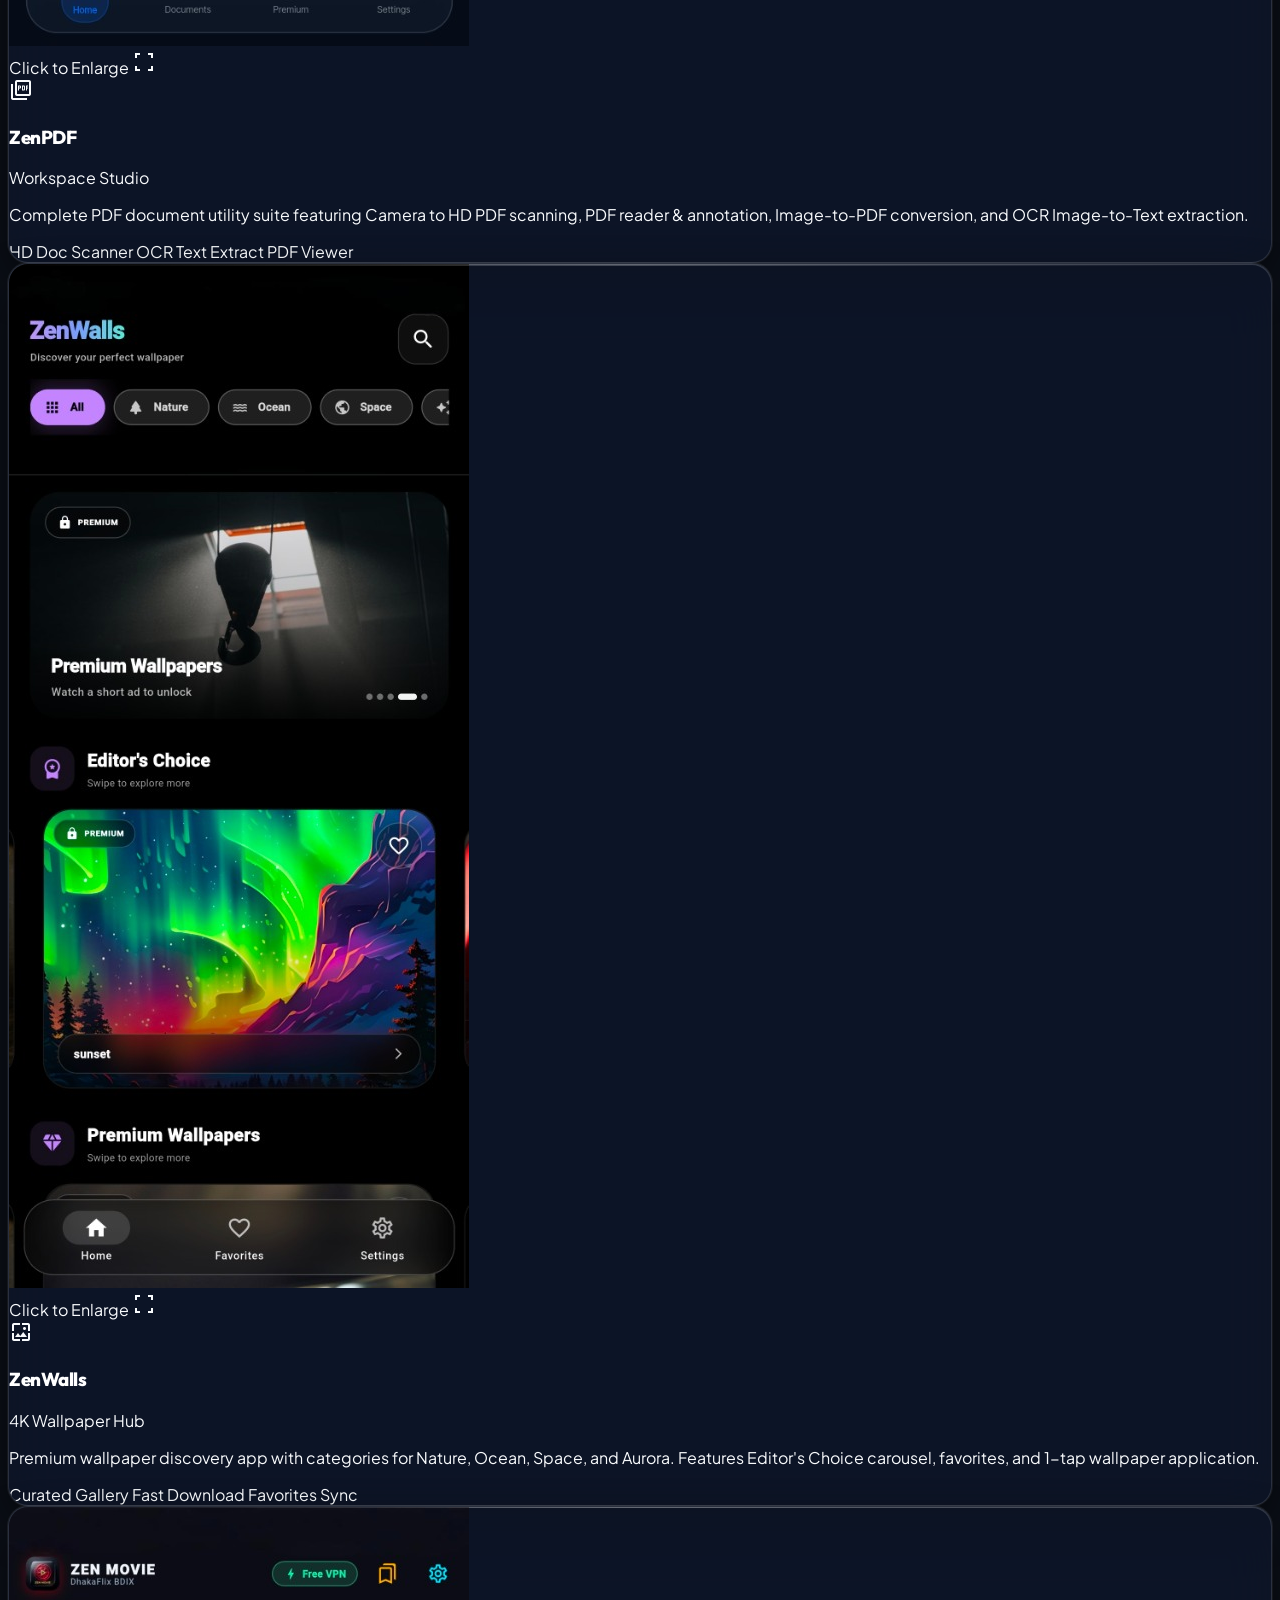
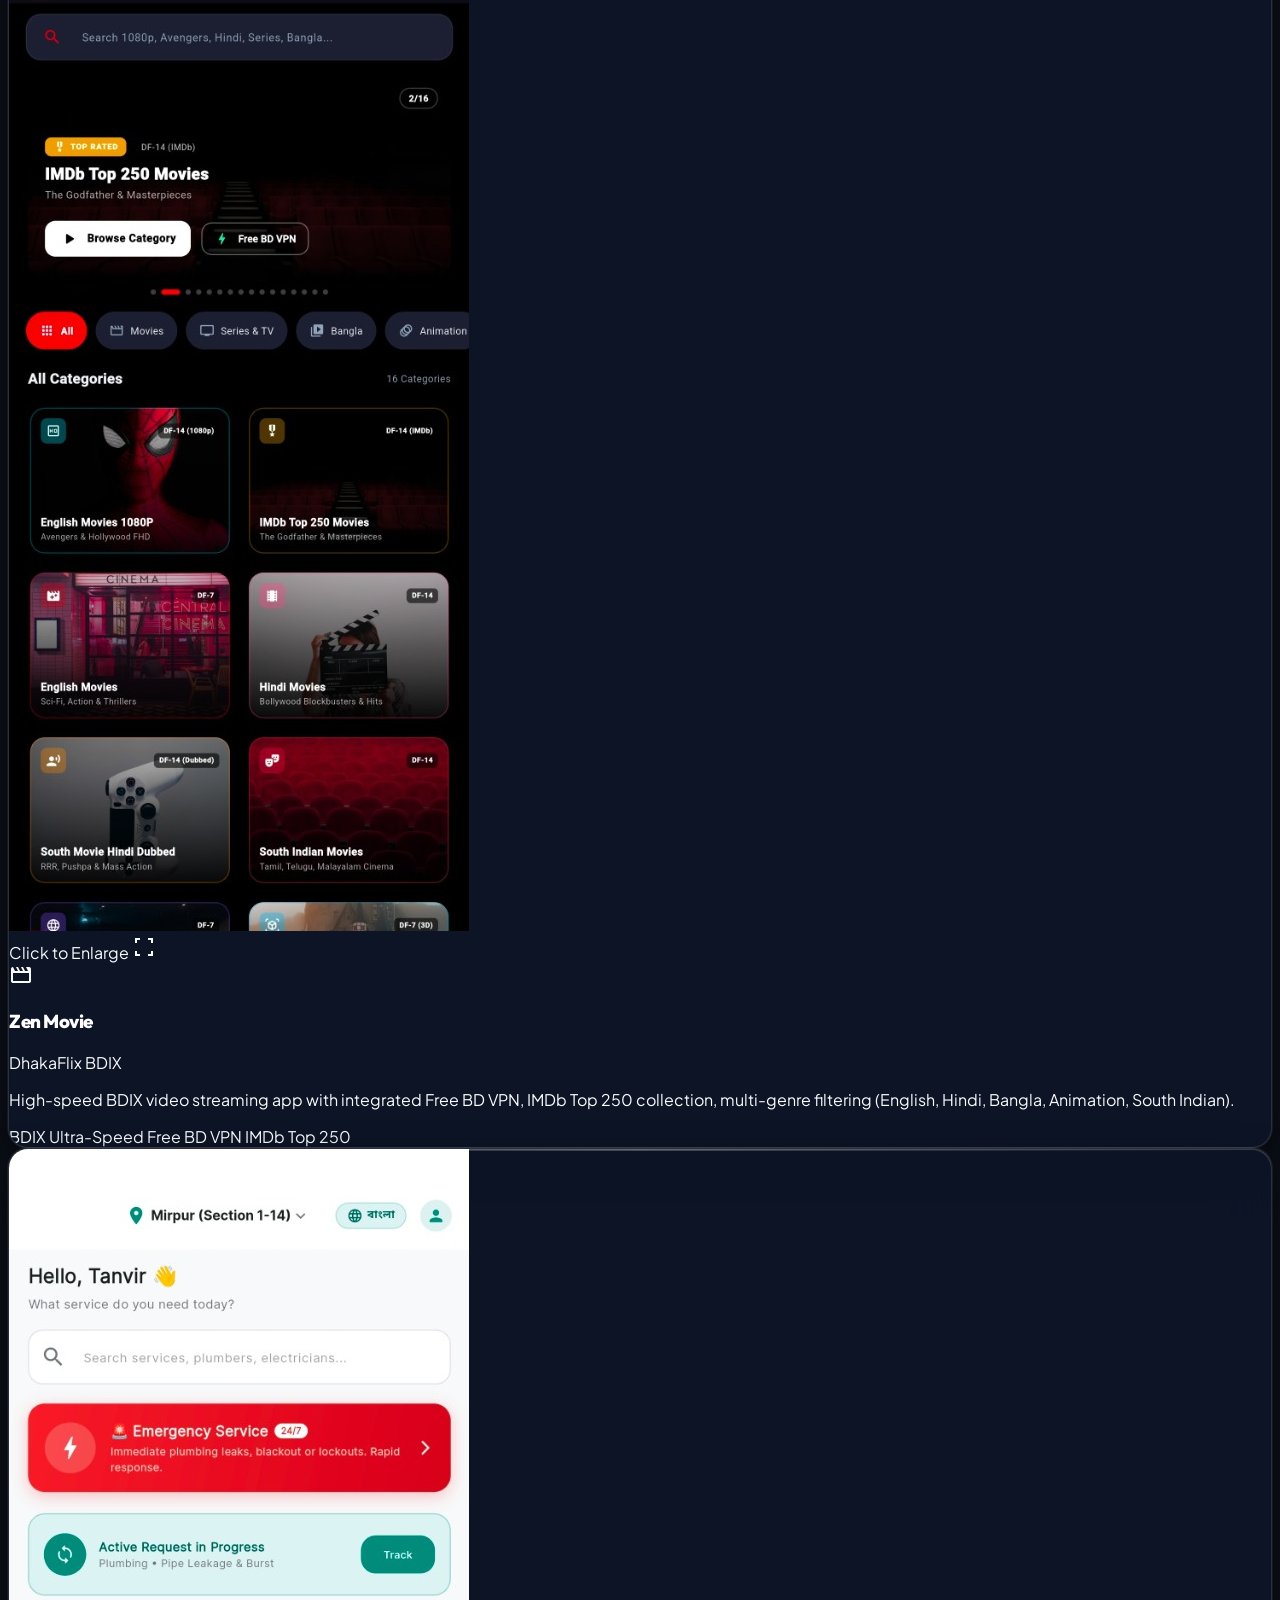
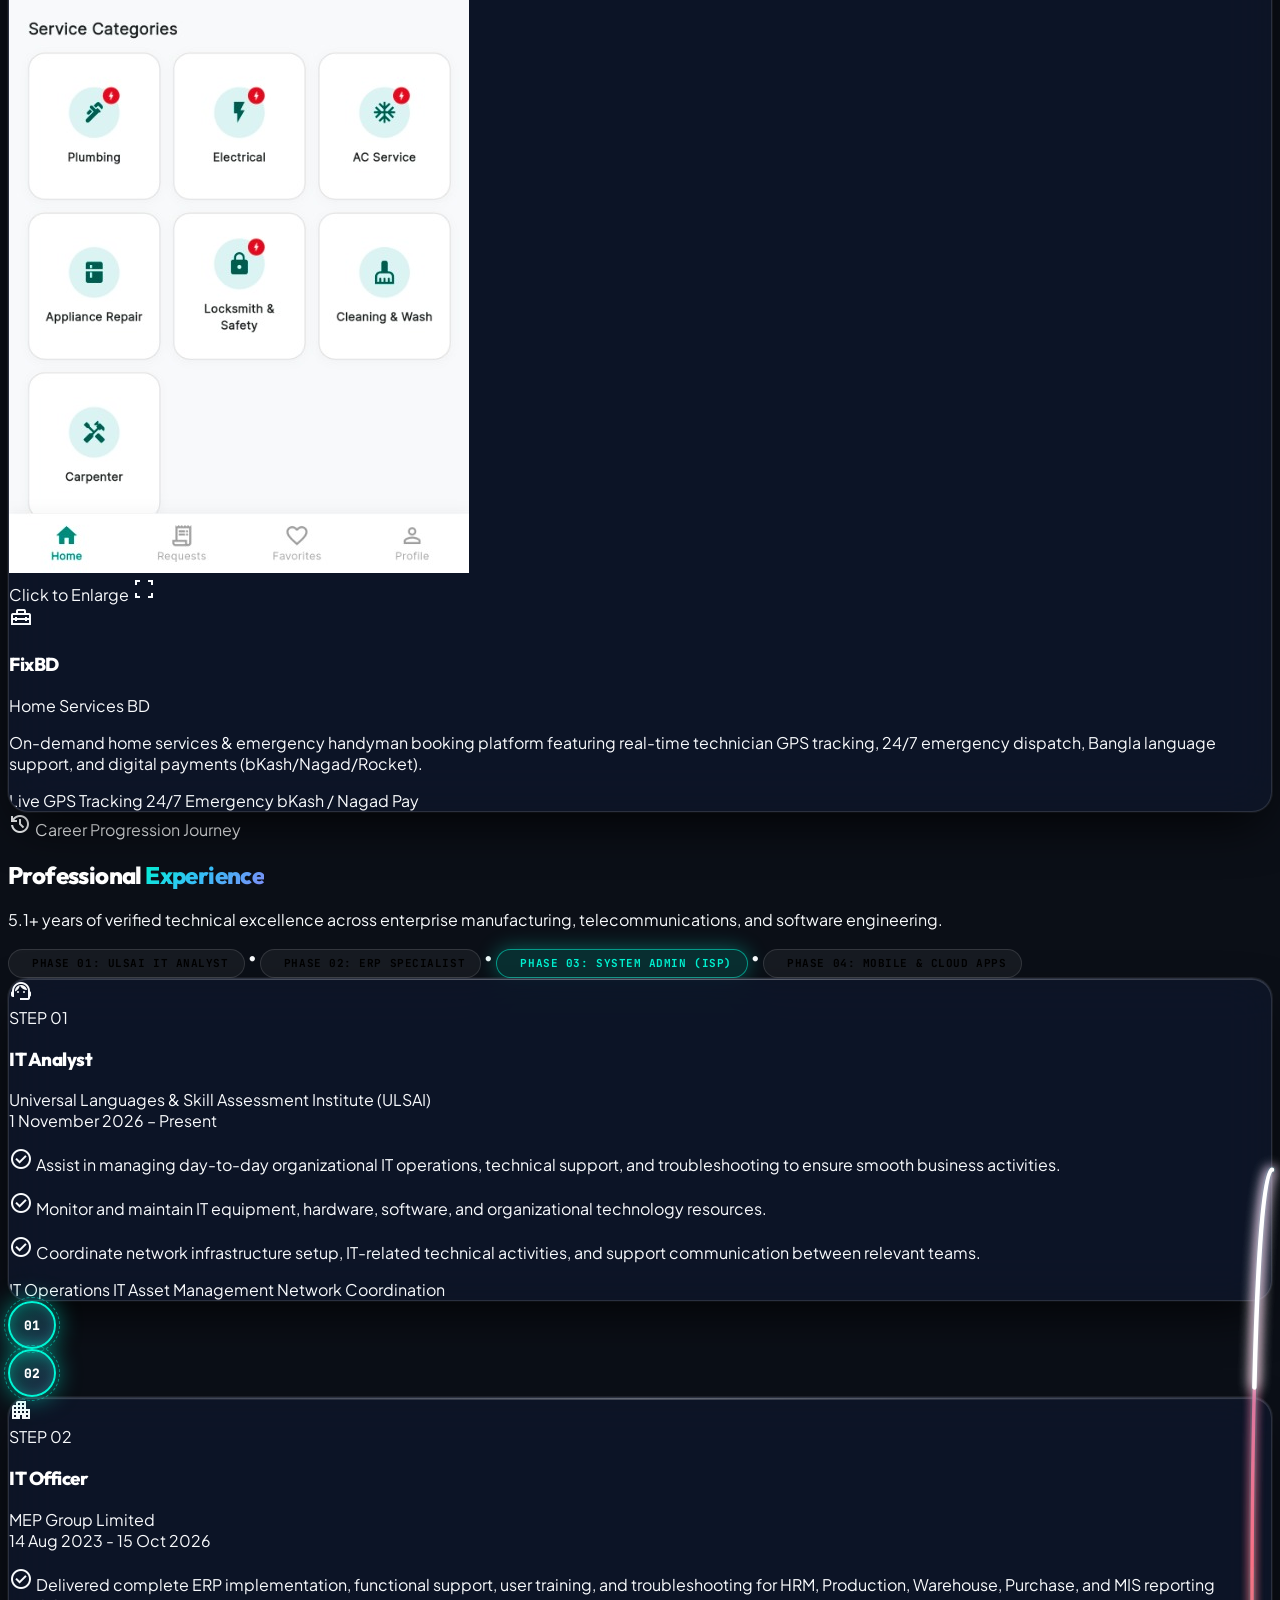
==== commit c2f6ed54: "Update portfolio CV and downloadable PDF Co-authored-by: Copilot <223556219+Copilot@users.noreply.gi" ====
--- a/index.html
+++ b/index.html
@@ -3,7 +3,7 @@
 <head>
     <meta charset="utf-8"/>
     <meta content="width=device-width, initial-scale=1.0" name="viewport"/>
-    
+
     <!-- Primary SEO Meta Tags -->
     <title>Saidul Islam | ERP Support Specialist, Network Administrator & IT Officer</title>
     <meta name="title" content="Saidul Islam | ERP Support Specialist, Network Administrator & IT Officer"/>
@@ -52,7 +52,7 @@
     </script>
 
     <!-- Distinctive Custom CSS System -->
-    <link rel="stylesheet" href="assets/css/style.css?v=4.0.0"/>
+    <link rel="stylesheet" href="assets/css/style.css?v=4.2.1"/>
 
     <!-- Open Graph / Social Media -->
     <meta property="og:type" content="profile"/>
@@ -79,8 +79,10 @@
       "telephone": "+8801799239023",
       "address": {
         "@type": "PostalAddress",
-        "addressLocality": "Barishal Sadar",
-        "addressRegion": "Barishal",
+        "streetAddress": "272-28/1, 1st Colony, Baten Nagar, Mazar Road, Mirpur 1",
+        "addressLocality": "Mirpur 1",
+        "addressRegion": "Dhaka",
+        "postalCode": "1216",
         "addressCountry": "Bangladesh"
       },
       "sameAs": [
@@ -1340,17 +1342,22 @@
                     <div class="flex flex-wrap items-center justify-center gap-2 sm:gap-3 pt-2" id="experience-step-nav">
                         <button class="step-phase-pill active flex items-center gap-2 transition-all cursor-pointer" data-step="1" title="Jump to Phase 01">
                             <span class="size-2 rounded-full bg-primary animate-ping"></span>
-                            <span>Phase 01: ERP Specialist</span>
+                            <span>Phase 01: ULSAI IT Analyst</span>
                         </button>
                         <span class="text-slate-600 font-mono hidden sm:inline">&bull;</span>
                         <button class="step-phase-pill flex items-center gap-2 transition-all cursor-pointer" data-step="2" title="Jump to Phase 02">
-                            <span class="size-1.5 rounded-full bg-purple-400"></span>
-                            <span>Phase 02: System Admin (ISP)</span>
+                            <span class="size-1.5 rounded-full bg-primary"></span>
+                            <span>Phase 02: ERP Specialist</span>
                         </button>
                         <span class="text-slate-600 font-mono hidden sm:inline">&bull;</span>
                         <button class="step-phase-pill flex items-center gap-2 transition-all cursor-pointer" data-step="3" title="Jump to Phase 03">
+                            <span class="size-1.5 rounded-full bg-purple-400"></span>
+                            <span>Phase 03: System Admin (ISP)</span>
+                        </button>
+                        <span class="text-slate-600 font-mono hidden sm:inline">&bull;</span>
+                        <button class="step-phase-pill flex items-center gap-2 transition-all cursor-pointer" data-step="4" title="Jump to Phase 04">
                             <span class="size-1.5 rounded-full bg-brand-cyan"></span>
-                            <span>Phase 03: Mobile & Cloud Apps</span>
+                            <span>Phase 04: Mobile & Cloud Apps</span>
                         </button>
                     </div>
                 </div>
@@ -1414,7 +1421,7 @@
                         </g>
                     </svg>
                     
-                    <!-- Role 1: MEP Group (Step 01) -->
+                    <!-- Role 1: ULSAI (Step 01) -->
                     <div class="relative flex flex-col md:flex-row items-center justify-between w-full group" id="exp-row-1">
                         
                         <div class="w-full md:w-[45%] flex flex-col relative z-20 pl-12 md:pl-0">
@@ -1422,18 +1429,72 @@
                                 <div class="flex items-start justify-between mb-4">
                                     <div class="flex items-center gap-3">
                                         <div class="size-12 rounded-xl bg-primary/15 border border-primary/30 flex items-center justify-center text-primary">
+                                            <span class="material-symbols-outlined text-2xl">support_agent</span>
+                                        </div>
+                                        <div>
+                                            <div class="flex items-center gap-2">
+                                                <span class="px-2 py-0.5 rounded bg-primary/15 border border-primary/30 text-[9.5px] font-mono font-bold text-primary">STEP 01</span>
+                                                <h3 class="text-xl font-bold text-white font-heading group-hover:text-primary transition-colors">IT Analyst</h3>
+                                            </div>
+                                            <div class="text-primary text-xs font-bold font-mono uppercase mt-0.5">Universal Languages & Skill Assessment Institute (ULSAI)</div>
+                                        </div>
+                                    </div>
+                                    <span class="px-3 py-1 rounded-full bg-primary/10 border border-primary/30 text-xs font-mono font-bold text-primary whitespace-nowrap">
+                                        1 November 2026 – Present
+                                    </span>
+                                </div>
+
+                                <div class="space-y-2.5 text-slate-300 text-xs sm:text-sm font-light leading-relaxed mb-5">
+                                    <p class="flex items-start gap-2">
+                                        <span class="material-symbols-outlined text-primary text-base shrink-0 mt-0.5">check_circle</span>
+                                        <span>Assist in managing day-to-day organizational IT operations, technical support, and troubleshooting to ensure smooth business activities.</span>
+                                    </p>
+                                    <p class="flex items-start gap-2">
+                                        <span class="material-symbols-outlined text-primary text-base shrink-0 mt-0.5">check_circle</span>
+                                        <span>Monitor and maintain IT equipment, hardware, software, and organizational technology resources.</span>
+                                    </p>
+                                    <p class="flex items-start gap-2">
+                                        <span class="material-symbols-outlined text-primary text-base shrink-0 mt-0.5">check_circle</span>
+                                        <span>Coordinate network infrastructure setup, IT-related technical activities, and support communication between relevant teams.</span>
+                                    </p>
+                                </div>
+
+                                <div class="flex flex-wrap gap-1.5 pt-2 border-t border-white/5">
+                                    <span class="px-2.5 py-1 bg-white/5 rounded-lg text-[10px] font-mono text-slate-300">IT Operations</span>
+                                    <span class="px-2.5 py-1 bg-white/5 rounded-lg text-[10px] font-mono text-slate-300">IT Asset Management</span>
+                                    <span class="px-2.5 py-1 bg-white/5 rounded-lg text-[10px] font-mono text-slate-300">Network Coordination</span>
+                                </div>
+                            </div>
+                        </div>
+
+                        <!-- Numbered Milestone Node (Step 01) -->
+                        <div class="step-milestone-node is-active" data-step-node="1" title="Phase 01 Milestone">01</div>
+
+                        <div class="w-full md:w-[45%] hidden md:block"></div>
+                    </div>
+
+                    <!-- Role 2: MEP Group (Step 02) -->
+                    <div class="relative flex flex-col md:flex-row items-center justify-between w-full group" id="exp-row-2">
+                        <div class="w-full md:w-[45%] hidden md:block"></div>
+                        <div class="step-milestone-node" data-step-node="2" title="Phase 02 Milestone">02</div>
+
+                        <div class="w-full md:w-[45%] flex flex-col relative z-20 pl-12 md:pl-0">
+                            <div class="bento-card experience-step-card p-6 md:p-8 rounded-3xl border border-white/10 hover:border-primary/50 shadow-2xl relative overflow-hidden group" id="experience-card-2" data-step="2">
+                                <div class="flex items-start justify-between mb-4">
+                                    <div class="flex items-center gap-3">
+                                        <div class="size-12 rounded-xl bg-primary/15 border border-primary/30 flex items-center justify-center text-primary">
                                             <span class="material-symbols-outlined text-2xl">apartment</span>
                                         </div>
                                         <div>
                                             <div class="flex items-center gap-2">
-                                                <span class="px-2 py-0.5 rounded bg-primary/15 border border-primary/30 text-[9.5px] font-mono font-bold text-primary">STEP 01</span>
+                                                <span class="px-2 py-0.5 rounded bg-primary/15 border border-primary/30 text-[9.5px] font-mono font-bold text-primary">STEP 02</span>
                                                 <h3 class="text-xl font-bold text-white font-heading group-hover:text-primary transition-colors">IT Officer</h3>
                                             </div>
                                             <div class="text-primary text-xs font-bold font-mono uppercase mt-0.5">MEP Group Limited</div>
                                         </div>
                                     </div>
                                     <span class="px-3 py-1 rounded-full bg-primary/10 border border-primary/30 text-xs font-mono font-bold text-primary whitespace-nowrap">
-                                        Aug 2023 – Present
+                                        14 Aug 2023 - 15 Oct 2026
                                     </span>
                                 </div>
 
@@ -1467,23 +1528,13 @@
                                 </div>
                             </div>
                         </div>
-
-                        <!-- Numbered Milestone Node (Step 01) -->
-                        <div class="step-milestone-node is-active" data-step-node="1" title="Phase 01 Milestone">01</div>
-
-                        <div class="w-full md:w-[45%] hidden md:block"></div>
-                    </div>
-
-                    <!-- Role 2: AL-Mugni ISP (Step 02) -->
-                    <div class="relative flex flex-col md:flex-row items-center justify-between w-full group" id="exp-row-2">
+                    </div>
+
+                    <!-- Role 3: AL-Mugni ISP (Step 03) -->
+                    <div class="relative flex flex-col md:flex-row items-center justify-between w-full group" id="exp-row-3">
                         
-                        <div class="w-full md:w-[45%] hidden md:block"></div>
-
-                        <!-- Numbered Milestone Node (Step 02) -->
-                        <div class="step-milestone-node" data-step-node="2" title="Phase 02 Milestone">02</div>
-
                         <div class="w-full md:w-[45%] flex flex-col relative z-20 pl-12 md:pl-0">
-                            <div class="bento-card experience-step-card theme-purple p-6 md:p-8 rounded-3xl border border-white/10 hover:border-purple-500/50 shadow-2xl relative overflow-hidden group" id="experience-card-2" data-step="2">
+                            <div class="bento-card experience-step-card theme-purple p-6 md:p-8 rounded-3xl border border-white/10 hover:border-purple-500/50 shadow-2xl relative overflow-hidden group" id="experience-card-3" data-step="3">
                                 <div class="flex items-start justify-between mb-4">
                                     <div class="flex items-center gap-3">
                                         <div class="size-12 rounded-xl bg-purple-500/15 border border-purple-500/30 flex items-center justify-center text-purple-400">
@@ -1491,7 +1542,7 @@
                                         </div>
                                         <div>
                                             <div class="flex items-center gap-2">
-                                                <span class="px-2 py-0.5 rounded bg-purple-500/15 border border-purple-500/30 text-[9.5px] font-mono font-bold text-purple-300">STEP 02</span>
+                                                <span class="px-2 py-0.5 rounded bg-purple-500/15 border border-purple-500/30 text-[9.5px] font-mono font-bold text-purple-300">STEP 03</span>
                                                 <h3 class="text-xl font-bold text-white font-heading group-hover:text-purple-300 transition-colors">System Administrator</h3>
                                             </div>
                                             <div class="text-purple-400 text-xs font-bold font-mono uppercase mt-0.5">AL-Mugni Information & Tech (ISP)</div>
@@ -1526,13 +1577,18 @@
                             </div>
                         </div>
 
-                    </div>
-
-                    <!-- Role 3: Mobile Apps (Step 03) -->
-                    <div class="relative flex flex-col md:flex-row items-center justify-between w-full group" id="exp-row-3">
+                        <!-- Numbered Milestone Node (Step 03) -->
+                        <div class="step-milestone-node" data-step-node="3" title="Phase 03 Milestone">03</div>
+
+                        <div class="w-full md:w-[45%] hidden md:block"></div>
+
+                    </div>
+
+                    <!-- Role 4: Mobile Apps (Step 04) -->
+                    <div class="relative flex flex-col md:flex-row items-center justify-between w-full group" id="exp-row-4">
                         
-                        <div class="w-full md:w-[45%] flex flex-col relative z-20 pl-12 md:pl-0">
-                            <div class="bento-card experience-step-card theme-cyan p-6 md:p-8 rounded-3xl border border-white/10 hover:border-primary/50 shadow-2xl relative overflow-hidden group" id="experience-card-3" data-step="3">
+                        <div class="w-full md:w-[45%] flex flex-col relative z-20 pl-12 md:pl-0 md:order-3">
+                            <div class="bento-card experience-step-card theme-cyan p-6 md:p-8 rounded-3xl border border-white/10 hover:border-primary/50 shadow-2xl relative overflow-hidden group" id="experience-card-4" data-step="4">
                                 <div class="flex items-start justify-between mb-4">
                                     <div class="flex items-center gap-3">
                                         <div class="size-12 rounded-xl bg-gradient-to-br from-brand-cyan/20 to-purple-500/20 border border-brand-cyan/40 flex items-center justify-center text-brand-cyan shadow-[0_0_20px_rgba(0,240,255,0.25)] shrink-0">
@@ -1542,15 +1598,12 @@
                                         </div>
                                         <div>
                                             <div class="flex items-center gap-2">
-                                                <span class="px-2 py-0.5 rounded bg-brand-cyan/15 border border-brand-cyan/30 text-[9.5px] font-mono font-bold text-brand-cyan">STEP 03</span>
+                                                <span class="px-2 py-0.5 rounded bg-brand-cyan/15 border border-brand-cyan/30 text-[9.5px] font-mono font-bold text-brand-cyan">STEP 04</span>
                                                 <h3 class="text-xl font-bold text-white font-heading group-hover:text-primary transition-colors">Mobile App Developer</h3>
                                             </div>
                                             <div class="text-primary text-xs font-bold font-mono uppercase mt-0.5">Flutter & Firebase Solutions</div>
                                         </div>
                                     </div>
-                                    <span class="px-3 py-1 rounded-full bg-primary/10 border border-primary/30 text-xs font-mono font-bold text-primary whitespace-nowrap">
-                                        2023 – Present
-                                    </span>
                                 </div>
 
                                 <div class="space-y-2.5 text-slate-300 text-xs sm:text-sm font-light leading-relaxed mb-5">
@@ -1572,10 +1625,10 @@
                             </div>
                         </div>
 
-                        <!-- Numbered Milestone Node (Step 03) -->
-                        <div class="step-milestone-node" data-step-node="3" title="Phase 03 Milestone">03</div>
-
-                        <div class="w-full md:w-[45%] hidden md:block"></div>
+                        <!-- Numbered Milestone Node (Step 04) -->
+                        <div class="step-milestone-node md:order-2" data-step-node="4" title="Phase 04 Milestone">04</div>
+
+                        <div class="w-full md:w-[45%] hidden md:block md:order-1"></div>
                     </div>
 
                 </div>
@@ -1719,7 +1772,7 @@
                             <span class="material-symbols-outlined text-purple-400 text-xl">location_on</span>
                             <div>
                                 <span class="text-[10px] font-mono text-slate-400 uppercase block">Location</span>
-                                <span class="text-xs sm:text-sm font-bold text-white">Hazibari, North Lamchori, Barishal Sadar, Barishal</span>
+                                <span class="text-xs sm:text-sm font-bold text-white">272-28/1, 1st Colony, Baten Nagar, Mazar Road, Mirpur 1, Dhaka - 1216</span>
                             </div>
                         </div>
                     </div>
@@ -2432,8 +2485,8 @@
                         <div class="space-y-1.5 flex-1 min-w-0">
                             <div>
                                 <h1 class="text-2xl sm:text-3xl font-black text-slate-900 tracking-tight font-heading">SAIDUL ISLAM</h1>
-                                <p class="text-orange-600 font-bold text-xs sm:text-[12.5px] tracking-wide mt-0.5">
-                                    IT Officer &bull; Network Administrator &bull; ERP Support Specialist &bull; Mobile App Developer
+                                <p class="cv-title-subtitle text-orange-600 font-bold text-xs sm:text-[12.5px] tracking-wide mt-0.5">
+                                    IT Analyst &bull; Network Administrator &bull; ERP Support Specialist &bull; Mobile App Developer
                                 </p>
                             </div>
                             
@@ -2455,8 +2508,8 @@
                                     <a href="https://www.linkedin.com/in/saidul-islam-8673ba303" target="_blank" class="text-blue-600 font-medium hover:underline truncate">linkedin.com/in/saidul-islam</a>
                                 </div>
                                 <div class="flex items-start gap-1.5 col-span-1 sm:col-span-2 min-w-0 pt-0.5">
-                                    <span class="font-bold text-slate-800 shrink-0">Address:</span>
-                                    <span class="text-slate-700">Hazibari, North Lamchori, Barishal Sadar, Barishal</span>
+                                    <span class="font-bold text-slate-800 shrink-0">Present Address:</span>
+                                    <span id="cv-address" class="text-slate-700">272-28/1, 1st Colony, Baten Nagar, Mazar Road, Mirpur 1, Dhaka - 1216</span>
                                 </div>
                             </div>
                         </div>
@@ -2566,16 +2619,34 @@
 
                         <div class="space-y-2">
                             
-                            <!-- Role 1: MEP Group -->
+                            <!-- Role 1: ULSAI -->
+                            <div class="avoid-break p-2.5 rounded-lg bg-slate-50 border border-slate-200 space-y-1">
+                                <div class="flex flex-col sm:flex-row sm:items-center justify-between gap-1 border-b border-slate-200 pb-1">
+                                    <div>
+                                        <h5 class="font-bold text-slate-900 text-xs sm:text-[13px]">Universal Languages & Skill Assessment Institute (ULSAI)</h5>
+                                        <p class="text-[11px] text-emerald-700 font-semibold">IT Analyst</p>
+                                    </div>
+                                    <span class="text-[10px] font-mono text-slate-700 bg-slate-200 px-2 py-0.5 rounded font-semibold w-fit">1 November 2026 – Present</span>
+                                </div>
+
+                                <p class="text-[10px] font-bold text-slate-800 uppercase tracking-wider">Key Responsibilities</p>
+                                <ul class="list-disc list-inside text-[11px] space-y-0.5 text-slate-700 leading-tight">
+                                    <li>Assist in managing day-to-day organizational IT operations, technical support, and troubleshooting to ensure smooth business activities.</li>
+                                    <li>Monitor and maintain IT equipment, hardware, software, and organizational technology resources.</li>
+                                    <li>Coordinate network infrastructure setup, IT-related technical activities, and support communication between relevant teams.</li>
+                                </ul>
+                            </div>
+
+                            <!-- Role 2: MEP Group -->
                             <div class="avoid-break p-2.5 rounded-lg bg-slate-50 border border-slate-200 space-y-1">
                                 <div class="flex flex-col sm:flex-row sm:items-center justify-between gap-1 border-b border-slate-200 pb-1">
                                     <div>
                                         <h5 class="font-bold text-slate-900 text-xs sm:text-[13px]">MEP Group</h5>
                                         <p class="text-[11px] text-orange-600 font-semibold">IT Officer</p>
                                     </div>
-                                    <span class="text-[10px] font-mono text-slate-700 bg-slate-200 px-2 py-0.5 rounded font-semibold w-fit">Aug 2023 – Present</span>
-                                </div>
-                                
+                                    <span class="text-[10px] font-mono text-slate-700 bg-slate-200 px-2 py-0.5 rounded font-semibold w-fit">14 Aug 2023 - 15 Oct 2026</span>
+                                </div>
+
                                 <p class="text-[10px] font-bold text-slate-800 uppercase tracking-wider">Key Responsibilities</p>
                                 <ul class="list-disc list-inside text-[11px] space-y-0.5 text-slate-700 leading-tight">
                                     <li>Provided ERP implementation, functional support, user training, troubleshooting, and process optimization for HRM, Production, Warehouse, Purchase, and MIS modules.</li>
@@ -2593,7 +2664,7 @@
                                 </ul>
                             </div>
 
-                            <!-- Role 2: AL-Mugni ISP -->
+                            <!-- Role 3: AL-Mugni ISP -->
                             <div class="avoid-break cv-isp-experience p-2.5 rounded-lg bg-slate-50 border border-slate-200 space-y-1">
                                 <div class="flex flex-col sm:flex-row sm:items-center justify-between gap-1 border-b border-slate-200 pb-1">
                                     <div>
@@ -2800,8 +2871,10 @@
                                 <span class="font-bold text-orange-700 font-mono text-[10.5px]">5562375013</span>
                             </div>
                             <div class="col-span-2 sm:col-span-4 pt-0.5 border-t border-slate-200">
-                                <span class="text-[9px] text-slate-500 uppercase font-mono block">Present & Permanent Address:</span>
-                                <span class="font-medium text-slate-800 text-[10.5px]">House: Hazibari, Vill: North Lamchori, P.S: Barishal Sadar, Dist: Barishal, P.O: 8200</span>
+                                <span class="text-[9px] text-slate-500 uppercase font-mono block">Present Address:</span>
+                                <span id="cv-personal-address" class="font-medium text-slate-800 text-[10.5px]">272-28/1, 1st Colony, Baten Nagar, Mazar Road, Mirpur 1, Dhaka - 1216</span>
+                                <span class="text-[9px] text-slate-500 uppercase font-mono block mt-1">Permanent Address:</span>
+                                <span id="cv-permanent-address" class="font-medium text-slate-800 text-[10.5px]">Hazibari, North Lamchori, Barishal Sadar, Barishal</span>
                             </div>
                         </div>
                     </div>
@@ -2898,10 +2971,10 @@
                 </div>
 
                 <div class="p-3 rounded-xl bg-white/5">
-                    <span class="text-[10px] text-slate-500 uppercase block font-mono mb-1">Permanent & Present Address</span>
-                    <p class="font-semibold text-white">
-                        House: Hazibari, Vill: North Lamchori, P.S: Barishal Sadar, Dist: Barishal, P.O: 8200
-                    </p>
+                    <span class="text-[10px] text-slate-500 uppercase block font-mono mb-1">Present Address</span>
+                    <p class="font-semibold text-white">272-28/1, 1st Colony, Baten Nagar, Mazar Road, Mirpur 1, Dhaka - 1216</p>
+                    <span class="text-[10px] text-slate-500 uppercase block font-mono mt-3 mb-1">Permanent Address</span>
+                    <p class="font-semibold text-white">Hazibari, North Lamchori, Barishal Sadar, Barishal</p>
                 </div>
             </div>
 
@@ -2911,7 +2984,7 @@
     <!-- Scripts -->
     <script src="assets/js/cv-avatar.js?v=4.0.0"></script>
     <script src="assets/js/portfolio-data.js?v=4.0.0"></script>
-    <script src="assets/js/main.js?v=4.5.0"></script>
+    <script src="assets/js/main.js?v=4.10.0"></script>
     <script src="assets/js/cat-runner.js?v=4.0.0"></script>
     <script src="assets/js/robot-escape.js?v=4.0.0"></script>
     <script src="assets/js/space-escape.js?v=4.0.0"></script>
